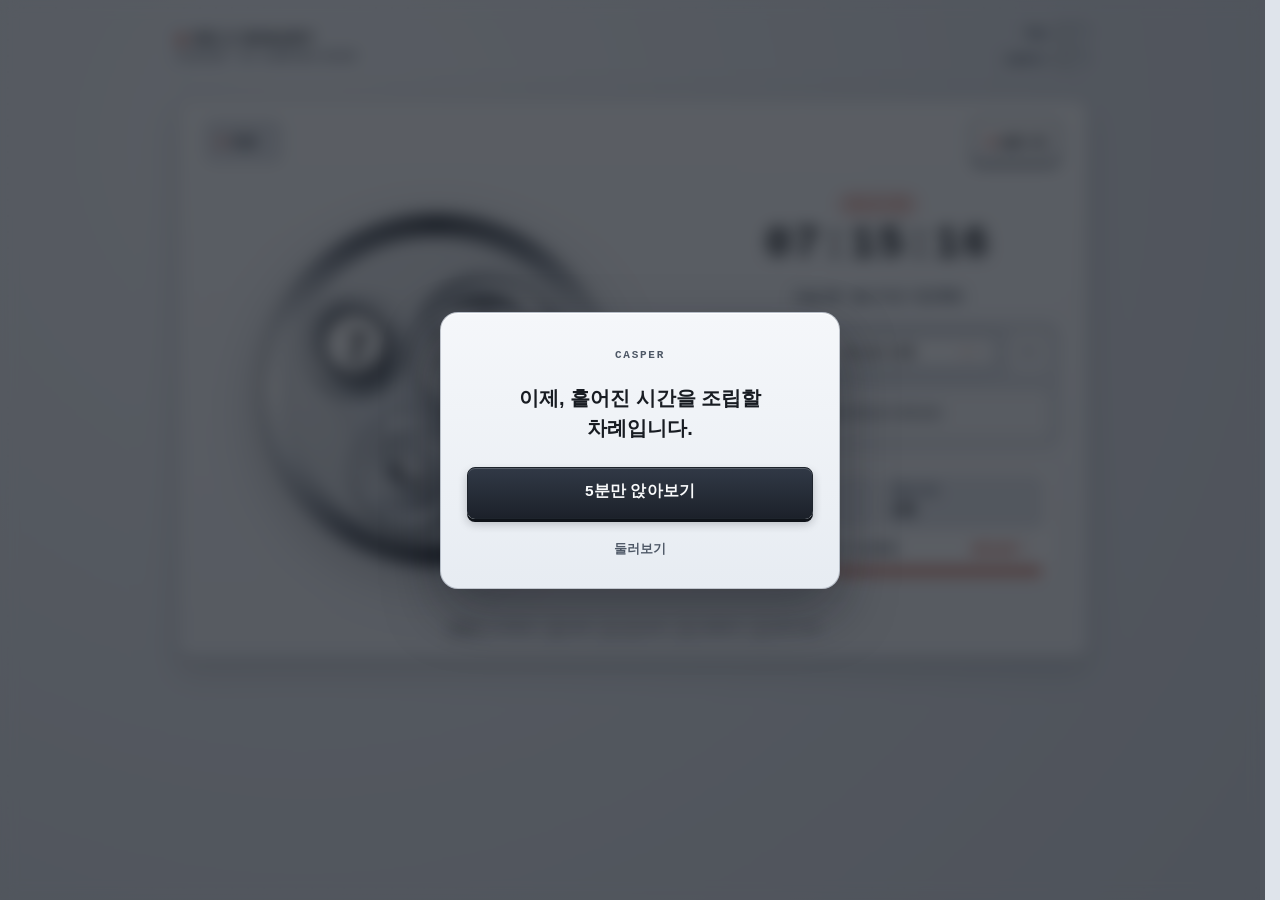
==== t-v1.7.3/index.html @ 6a9dc6cb "Add files via upload" ====
<!DOCTYPE html>
<html lang="ko" data-theme="steel">
<head>
  <meta charset="UTF-8" />
  <meta name="viewport" content="width=device-width, initial-scale=1.0, viewport-fit=cover" />
  <meta name="theme-color" content="#080B0F" id="metaThemeColor" />
  <meta name="apple-mobile-web-app-capable" content="yes" />
  <meta name="apple-mobile-web-app-status-bar-style" content="black-translucent" />
  <meta name="apple-mobile-web-app-title" content="CASPER" />
  <meta name="description" content="단 5분의 집중도 보물로 보관하는 기계식 시계 타이머 — CASPER NO.1~NO.10" />
  <title>CASPER — 시간을 보관하는 공방</title>
  <link rel="apple-touch-icon" sizes="180x180" href="apple-touch-icon.png" />
  <link rel="icon" type="image/svg+xml" href="data:image/svg+xml,%3Csvg xmlns='http://www.w3.org/2000/svg' viewBox='0 0 64 64'%3E%3Ccircle cx='32' cy='32' r='30' fill='%23C8CED6' stroke='%234A5058' stroke-width='3'/%3E%3Ccircle cx='32' cy='32' r='24' fill='%2325282D'/%3E%3Cpath d='M32 32 L49 18 A22 22 0 0 1 49 46 Z' fill='%23D94336' opacity='0.88'/%3E%3Ccircle cx='32' cy='32' r='6' fill='%23E5C26B'/%3E%3C/svg%3E" />
  <link rel="manifest" href="manifest.json?v=1.7.3" />
  <link rel="stylesheet" href="styles.css?v=1.7.3" />
</head>
<body>
  <div class="app-shell" id="appShell">
    <!-- 상단 바 -->
    <header class="topbar">
      <div class="brand-group">
        <div class="brand-mark">
          <span class="brand-dot" aria-hidden="true"></span>
          <span class="brand-title" id="brandTitle">NO.2 BINARY</span>
        </div>
        <span class="brand-homage" id="brandHomage">CASPER · 0/1 JUMPING HOUR</span>
      </div>

      <div class="topbar-actions topbar-switch-stack" aria-label="상단 제어 스위치">
        <label class="topbar-switch-row" id="topbarMannerSwitch" for="chkMannerMode" title="독서실 · 도서관 무음 매너 모드">
          <span class="topbar-switch-label">무음</span>
          <input type="checkbox" id="chkMannerMode" class="toggle-input is-topbar" aria-label="독서실 · 도서관 무음 매너 모드" />
        </label>
        <label class="topbar-switch-row" id="topbarStandbySwitch" for="chkStandbyMode" title="풀스크린 스탠바이 모드 (F)">
          <span class="topbar-switch-label">스탠바이</span>
          <input type="checkbox" id="chkStandbyMode" class="toggle-input is-topbar" aria-label="풀스크린 스탠바이 모드" />
        </label>
      </div>
    </header>

    <!-- 스탠바이 모드 전용 상단 좌측 빠른 조작 바 (우측 무음·스탠바이 토글 스택 유지) -->
    <div class="standby-hud" id="standbyHud" aria-hidden="true">
      <button type="button" class="standby-btn" data-action="toggle-timer" id="btnStandbyToggle">시작</button>
      <button type="button" class="standby-btn" data-action="standby-toggle-music" id="btnStandbyMusic">음악</button>
    </div>

    <!-- 스탠바이 모드에서 음악이 닫혀 있을 때 좌하단에 뜨는 원터치 음악 열기 필 -->
    <button type="button" class="standby-music-pill" id="standbyMusicPill" data-action="standby-toggle-music" aria-label="스탠바이 음악 컨트롤 열기" hidden>
      <span class="music-live-dot is-idle" aria-hidden="true"></span>
      <span>YouTube Music 열기</span>
    </button>

    <!-- 단일 중앙 3D 플립 워치 모노리스 (앞면: 시계 집중 면 ↔ 뒷면: 케이스백 컨트롤 데크) -->
    <main class="workspace">
      <div class="monolith-scene" id="monolithScene">
        <div class="monolith-flipper" id="monolithFlipper">
          <!-- 앞면: 미니멀 새틀라이트 아워 집중 스테이지 -->
          <section class="hero-stage monolith-face is-front" aria-label="새틀라이트 아워 시계 스테이지">
            <div class="monolith-face-bar">
              <div class="front-meta-left">
                <button type="button" class="front-subject-tag" id="frontSubjectTag" data-action="open-subject-picker" aria-haspopup="dialog" aria-expanded="false" title="클릭해 과목 바로 변경">
                  <span class="front-subject-dot" aria-hidden="true"></span>
                  <span id="activeSubjectBadge">전공</span>
                  <span class="chip-caret" aria-hidden="true">▾</span>
                </button>
                <div class="stage-flag-slot" id="stageFlagSlot" aria-live="polite">
                  <span class="status-crown-tag" id="crownModeBadge" hidden>용두 1단 · ±1분 설정</span>
                  <span class="meta-pill is-muted" id="wakeLockBadge" hidden>화면 유지</span>
                  <span class="meta-pill is-manner" id="mannerBadge" hidden>독서실 무음</span>
                </div>
              </div>
              <button type="button" class="flip-deck-btn" id="btnFlipToBack" data-action="flip-deck" aria-label="뒷면 컨트롤 데크 열기" title="뒷면 컨트롤 데크로 뒤집기 (S)">
                <span class="atelier-alert-dot" id="frontAtelierDot" hidden aria-hidden="true"></span>
                <span>설정</span>
                <svg class="flip-icon-svg" width="14" height="14" viewBox="0 0 16 16" fill="none" aria-hidden="true">
                  <path d="M8 10.2A2.2 2.2 0 1 0 8 5.8a2.2 2.2 0 0 0 0 4.4Z" stroke="currentColor" stroke-width="1.5"/>
                  <path d="M13.3 9.7a1.1 1.1 0 0 0 .22 1.21l.04.04a1.33 1.33 0 1 1-1.88 1.88l-.04-.04a1.1 1.1 0 0 0-1.21-.22 1.1 1.1 0 0 0-.67 1.01v.12a1.33 1.33 0 1 1-2.67 0v-.06a1.1 1.1 0 0 0-.72-1.01 1.1 1.1 0 0 0-1.21.22l-.04.04a1.33 1.33 0 1 1-1.88-1.88l.04-.04a1.1 1.1 0 0 0 .22-1.21 1.1 1.1 0 0 0-1.01-.67h-.12a1.33 1.33 0 1 1 0-2.67h.06a1.1 1.1 0 0 0 1.01-.72 1.1 1.1 0 0 0-.22-1.21l-.04-.04a1.33 1.33 0 1 1 1.88-1.88l.04.04a1.1 1.1 0 0 0 1.21.22h.05a1.1 1.1 0 0 0 .67-1.01v-.12a1.33 1.33 0 1 1 2.67 0v.06a1.1 1.1 0 0 0 .67 1.01 1.1 1.1 0 0 0 1.21-.22l.04-.04a1.33 1.33 0 1 1 1.88 1.88l-.04.04a1.1 1.1 0 0 0-.22 1.21v.05a1.1 1.1 0 0 0 1.01.67h.12a1.33 1.33 0 1 1 0 2.67h-.06a1.1 1.1 0 0 0-1.01.67Z" stroke="currentColor" stroke-width="1.3" stroke-linecap="round" stroke-linejoin="round"/>
                </svg>
              </button>
            </div>

            <div class="watch-frame">
              <div id="satelliteMount" class="satellite-mount"></div>
              <div class="watch-design-badge" id="watchDesignBadge" hidden>설계 중 · 임시 무브먼트</div>
            </div>

            <div class="front-console-col">
              <div class="readout-block">
                <div class="phase-badge-row" id="phaseBadgeRow">
                  <span class="phase-badge" id="phaseBadge">집중 #1</span>
                </div>
                <div class="readout-time-row">
                  <div class="digital-readout" id="digitalReadout" aria-live="off">25:00</div>
                  <button type="button" class="quick-time-chip" id="btnQuickTime" data-action="open-quick-time" aria-haspopup="dialog" aria-expanded="false" title="앞면에서 시간 빠르게 설정">
                    <span id="quickTimeLabel">25분</span>
                    <span class="chip-caret" aria-hidden="true">▾</span>
                  </button>
                </div>
                <div class="reserve-gauge" id="remainingGauge" role="progressbar" aria-label="남은 시간 게이지" aria-valuemin="0" aria-valuemax="100" aria-valuenow="100">
                  <div class="reserve-gauge-track">
                    <div class="reserve-gauge-fill" id="remainingGaugeFill"></div>
                  </div>
                </div>
                <div class="status-line motivation-line" id="statusLine">첫 세션을 시작해 보세요 · 다음 부품 가공 중</div>
              </div>

              <!-- 시계 하단 일체형 모드 드럼 + 대형 터치 집중 시작/리셋 통합 조작 파드 -->
              <div class="watch-control-pod" aria-label="모드 전환 및 타이머 조작 파드">
                <div class="mode-drum-chassis" id="modeDrumChassis" aria-label="모드 회전 드럼 셀렉터">
                  <button type="button" class="mode-drum-step" data-action="step-mode-drum" data-dir="-1" aria-label="이전 모드로 회전" title="이전 모드">▲</button>
                  <div class="mode-drum-knurl is-left" aria-hidden="true"></div>
                  <div class="mode-drum-viewport" id="modeDrumViewport" role="button" tabindex="0" aria-label="모드 회전 드럼 (클릭·스크롤·드래그로 모드 전환)" title="클릭·스크롤·드래그로 모드 전환">
                    <div class="mode-drum-stage" id="modeDrumStage" data-active-mode="clock">
                      <div class="mode-drum-face is-active" data-drum-mode="clock">
                        <span class="drum-face-idx">01</span>
                        <span class="drum-face-name">데스크 시계</span>
                        <span class="drum-face-dots" aria-hidden="true"><i class="is-on"></i><i></i><i></i><i></i></span>
                      </div>
                      <div class="mode-drum-face" data-drum-mode="pomodoro" aria-hidden="true">
                        <span class="drum-face-idx">02</span>
                        <span class="drum-face-name">포모도로</span>
                        <span class="drum-face-dots" aria-hidden="true"><i></i><i class="is-on"></i><i></i><i></i></span>
                      </div>
                      <div class="mode-drum-face" data-drum-mode="countdown" aria-hidden="true">
                        <span class="drum-face-idx">03</span>
                        <span class="drum-face-name">타이머</span>
                        <span class="drum-face-dots" aria-hidden="true"><i></i><i></i><i class="is-on"></i><i></i></span>
                      </div>
                      <div class="mode-drum-face" data-drum-mode="stopwatch" aria-hidden="true">
                        <span class="drum-face-idx">04</span>
                        <span class="drum-face-name">스톱워치</span>
                        <span class="drum-face-dots" aria-hidden="true"><i></i><i></i><i></i><i class="is-on"></i></span>
                      </div>
                    </div>
                  </div>
                  <div class="mode-drum-knurl is-right" aria-hidden="true"></div>
                  <button type="button" class="mode-drum-step" data-action="step-mode-drum" data-dir="1" aria-label="다음 모드로 회전" title="다음 모드">▼</button>
                </div>
                <div class="pod-divider" aria-hidden="true"></div>
                <div class="primary-controls pod-action-row">
                  <button type="button" class="ctrl-btn is-primary" id="btnToggle" data-action="toggle-timer">집중 시작</button>
                  <button type="button" class="ctrl-btn" id="btnReset" data-action="reset-timer">리셋</button>
                  <button type="button" class="ctrl-btn is-accent" id="btnSaveStopwatch" data-action="save-stopwatch" hidden>기록 저장</button>
                  <div class="pod-clock-plate" id="podClockPlate" hidden>실시간 데스크 시계 모드</div>
                </div>
                <div class="pod-discard-row" id="podDiscardRow" hidden>
                  <button type="button" class="text-link-btn is-discard-link" id="btnDiscardSession" data-action="discard-session">기록하지 않고 비우기</button>
                </div>
              </div>

              <!-- 보관 후 30분 이내 이어서 하기 배너 (Phase 1-2) -->
              <div class="gentle-banner is-resume-banner" id="resumeVaultBanner" hidden role="status" aria-live="polite">
                <div class="gentle-banner-copy" id="resumeVaultText">남은 시간을 이어서 할 수 있어요</div>
                <div class="gentle-banner-actions">
                  <button type="button" class="small-btn is-solid" data-action="resume-vault-session">이어서 하기</button>
                  <button type="button" class="text-link-btn is-compact-link" data-action="dismiss-resume-vault" aria-label="이어서 하기 닫기">닫기</button>
                </div>
              </div>

              <!-- 누적 5/20/50시간 백업 권장 안내 (Phase 1-4) -->
              <div class="gentle-banner is-safety-banner" id="backupPromptBanner" hidden role="status" aria-live="polite">
                <div class="gentle-banner-copy" id="backupPromptText">소중한 시간이 쌓였습니다. 백업 파일을 한 번 저장해 두시겠어요?</div>
                <div class="gentle-banner-actions">
                  <button type="button" class="small-btn is-solid" data-action="accept-backup-prompt">백업 파일 저장</button>
                  <button type="button" class="text-link-btn is-compact-link" data-action="dismiss-backup-prompt">나중에</button>
                </div>
              </div>

              <!-- iOS Safari 홈 화면 추가 안내 (Phase 1-4) -->
              <div class="gentle-banner is-ios-banner" id="iosInstallBanner" hidden role="status" aria-live="polite">
                <div class="gentle-banner-copy">iOS Safari는 7일 이상 방문하지 않으면 기록이 정리될 수 있어요. 하단 공유(↑) → <strong>홈 화면에 추가</strong>로 설치하면 기록을 더 안전하게 지킬 수 있습니다.</div>
                <div class="gentle-banner-actions">
                  <button type="button" class="small-btn" data-action="dismiss-ios-install">확인</button>
                </div>
              </div>

              <!-- 1회성 기능 안내 힌트 배너 (Phase 3-5) -->
              <div class="gentle-banner is-hint-banner" id="featureHintBanner" hidden role="status" aria-live="polite">
                <div class="gentle-banner-copy" id="featureHintText"></div>
                <div class="gentle-banner-actions">
                  <button type="button" class="small-btn" data-action="dismiss-feature-hint">알겠어요</button>
                </div>
              </div>

              <!-- 새 버전 업데이트 적용 배너 (v1.7.1) -->
              <div class="gentle-banner is-update-banner" id="swUpdateBanner" hidden role="status" aria-live="polite">
                <div class="gentle-banner-copy">새 버전이 준비됐어요</div>
                <div class="gentle-banner-actions">
                  <button type="button" class="small-btn is-solid" data-action="apply-sw-update">적용</button>
                </div>
              </div>

              <!-- 완주자의 한 줄 응원 배너 -->
              <div class="gentle-banner is-cheer-banner" id="cheerNoticeBanner" hidden role="status" aria-live="polite">
                <div class="cheer-banner-body">
                  <div class="cheer-eyebrow" id="cheerNoticeTitle"></div>
                  <div class="cheer-quote" id="cheerNoticeText"></div>
                </div>
                <div class="gentle-banner-actions">
                  <button type="button" class="text-link-btn is-compact-link" data-action="dismiss-cheer-banner">닫기</button>
                </div>
              </div>

              <!-- 데스크톱(≥1024px) 전용 오늘의 기록·공방 요약 카드 -->
              <div class="desktop-summary-card" id="desktopSummaryCard" aria-label="오늘의 공부 및 공방 요약">
                <div class="desktop-summary-grid">
                  <div class="desktop-summary-stat">
                    <span class="desktop-summary-k">오늘 순공</span>
                    <strong class="desktop-summary-v" id="deskTodayMinutes">0분</strong>
                  </div>
                  <div class="desktop-summary-stat">
                    <span class="desktop-summary-k">완료 세션</span>
                    <strong class="desktop-summary-v" id="deskTodaySessions">0회</strong>
                  </div>
                </div>
                <div class="desktop-summary-atelier">
                  <div class="desktop-summary-atelier-row">
                    <span class="desktop-summary-atelier-label" id="deskAtelierLabel">공방 부품 가공 중</span>
                    <button type="button" class="text-link-btn is-compact-link" data-action="open-back-tab" data-tab="atelier">공방 열기 →</button>
                  </div>
                  <div class="sub-bar-track desktop-summary-track">
                    <div class="sub-bar-fill" id="deskAtelierBarFill"></div>
                  </div>
                </div>
              </div>
            </div>

            <div class="shortcut-bar" aria-label="키보드 단축키 안내">
              <span><kbd>Space</kbd> 시작/정지</span>
              <span><kbd>R</kbd> 리셋</span>
              <span><kbd>1</kbd>–<kbd>4</kbd> 모드</span>
              <span><kbd>F</kbd> 스탠바이</span>
              <span><kbd>S</kbd> 뒷면 설정</span>
            </div>
          </section>

          <!-- 뒷면: 케이스백 4-탭 컨트롤 데크 -->
          <aside class="dashboard-panel monolith-face is-back" id="backControlDeck" aria-label="타이머 제어 및 공부 기록 패널" aria-hidden="true">
            <div class="monolith-face-bar is-back-bar">
              <div class="caseback-title-wrap">
                <span class="caseback-engraving">CASEBACK · CONTROL DECK</span>
                <span class="dev-mode-badge" id="devModeBadge" hidden>DEV</span>
              </div>
              <button type="button" class="flip-deck-btn is-return" id="btnFlipToFront" data-action="flip-deck" aria-label="앞면 시계로 돌아가기" title="앞면 시계로 뒤집기 (Esc / S)">
                <svg class="flip-icon-svg" width="14" height="14" viewBox="0 0 16 16" fill="none" aria-hidden="true">
                  <circle cx="9.5" cy="8" r="4.8" stroke="currentColor" stroke-width="1.45"/>
                  <path d="M9.5 5.4V8l1.7 1.1M4.2 8H1.6M3.1 6.2 1.4 8l1.7 1.8" stroke="currentColor" stroke-width="1.4" stroke-linecap="round" stroke-linejoin="round"/>
                </svg>
                <span>시계로</span>
              </button>
            </div>

            <div class="tab-bar is-four" role="tablist" aria-label="대시보드 탭">
              <button type="button" class="tab-btn is-active" role="tab" aria-selected="true" aria-controls="panelTimer" id="tabTimer" data-action="switch-tab" data-tab="timer">타이머</button>
              <div class="rocker-pivot-divider" aria-hidden="true"></div>
              <button type="button" class="tab-btn" role="tab" aria-selected="false" aria-controls="panelSound" id="tabSound" data-action="switch-tab" data-tab="sound">사운드</button>
              <div class="rocker-pivot-divider" aria-hidden="true"></div>
              <button type="button" class="tab-btn" role="tab" aria-selected="false" aria-controls="panelLog" id="tabLog" data-action="switch-tab" data-tab="log">기록</button>
              <div class="rocker-pivot-divider" aria-hidden="true"></div>
              <button type="button" class="tab-btn" role="tab" aria-selected="false" aria-controls="panelAtelier" id="tabAtelier" data-action="switch-tab" data-tab="atelier">
                <span>공방</span>
                <span class="atelier-alert-dot" id="tabAtelierDot" hidden aria-hidden="true"></span>
              </button>
            </div>

            <div class="back-deck-scroll">
              <!-- 탭 1: 타이머 설정 -->
              <section class="tab-panel is-active" id="panelTimer" role="tabpanel" aria-labelledby="tabTimer">
                <div class="card-block" id="timeConfigCard">
            <div class="card-head">
              <h2 class="card-title" id="timeConfigTitle">포모도로 구성</h2>
              <span class="card-sub" id="roundIndicator">현재 라운드 #1</span>
            </div>

            <div class="preset-row" id="pomodoroPresetsRow" role="group" aria-label="포모도로 프리셋">
              <button type="button" class="preset-btn is-active" data-action="set-preset" data-focus="25" data-break="5" aria-pressed="true">25 / 5</button>
              <div class="rocker-pivot-divider" aria-hidden="true"></div>
              <button type="button" class="preset-btn" data-action="set-preset" data-focus="50" data-break="10" aria-pressed="false">50 / 10</button>
              <div class="rocker-pivot-divider" aria-hidden="true"></div>
              <button type="button" class="preset-btn" data-action="set-preset" data-focus="90" data-break="20" aria-pressed="false">90 / 20</button>
            </div>

            <div class="finetune-row" id="fineTuneRow">
              <button type="button" class="step-btn" data-action="adjust-min" data-delta="-5">-5분</button>
              <button type="button" class="step-btn" data-action="adjust-min" data-delta="-1">-1분</button>
              <div class="finetune-value" id="configMinutesDisplay">25분</div>
              <button type="button" class="step-btn" data-action="adjust-min" data-delta="1">+1분</button>
              <button type="button" class="step-btn" data-action="adjust-min" data-delta="5">+5분</button>
            </div>

            <div class="option-row" id="pomodoroOptionsRow">
              <label class="check-label">
                <input type="checkbox" id="chkAutoBreak" />
                <span>종료 시 휴식/다음 라운드 자동 시작</span>
              </label>
              <button type="button" class="text-link-btn" data-action="reset-round">라운드 #1 초기화</button>
            </div>
          </div>

          <div class="card-block">
            <div class="card-head">
              <h2 class="card-title">과목 / 프로젝트 태그</h2>
              <span class="card-sub">완료 시 자동 기록</span>
            </div>
            <div class="subject-chips" id="subjectChips"></div>
            <form class="add-subject-form" id="addSubjectForm">
              <input type="text" id="newSubjectInput" class="text-input" maxlength="16" placeholder="새 과목 추가 (예: 미적분, 토익)" aria-label="새 과목명 입력" />
              <button type="submit" class="small-btn">추가</button>
            </form>
          </div>

          <div class="card-block">
            <div class="card-head">
              <h2 class="card-title">공방 응원 메시지</h2>
              <span class="card-sub">하루 최대 1회</span>
            </div>
            <div class="option-row">
              <label class="check-label">
                <input type="checkbox" id="chkCheersEnabled" checked />
                <span>응원 메시지 보기</span>
              </label>
            </div>
          </div>

          <div class="card-block">
            <div class="card-head">
              <h2 class="card-title">CASPER 정보</h2>
              <span class="card-sub" id="appVersionLabel">v1.7.3</span>
            </div>
            <div class="option-row">
              <span class="card-sub">서사 · 프롤로그</span>
              <button type="button" class="text-link-btn" data-action="open-prologue">프롤로그 다시 읽기</button>
            </div>
          </div>
        </section>

        <!-- 탭 2: 사운드 믹서 & YouTube Music (접이식 섹션) -->
        <section class="tab-panel" id="panelSound" role="tabpanel" aria-labelledby="tabSound" hidden>
          <details class="card-block card-collapsible is-music-card" open>
            <summary class="card-head card-summary">
              <span class="card-summary-left">
                <span class="collapse-chevron" aria-hidden="true">▾</span>
                <h2 class="card-title">YouTube Music 공부 플레이어</h2>
              </span>
            </summary>

            <div class="card-collapse-body">
              <div class="card-body-actions">
                <button type="button" class="text-link-btn" data-action="open-ytm-popup" title="유튜브 뮤직 공식 웹 팝업으로 열기">YT Music 팝업 ↗</button>
              </div>
              <form class="music-url-form" id="musicUrlForm">
                <input type="url" id="musicUrlInput" class="text-input" placeholder="YouTube Music 곡·플레이리스트 링크" aria-label="YouTube Music 링크 입력" />
                <div class="music-form-subrow">
                  <input type="text" id="musicTitleInput" class="text-input" maxlength="28" placeholder="북마크 이름 (선택)" aria-label="플레이리스트 북마크 이름" />
                  <button type="submit" class="small-btn is-solid">재생</button>
                  <button type="button" class="small-btn" data-action="save-music-bookmark">저장</button>
                </div>
              </form>

              <div class="music-preset-chips" id="musicPresetChips" aria-label="추천 및 저장된 공부 음악"></div>

              <div class="option-row">
                <label class="check-label">
                  <input type="checkbox" id="chkMusicAutoSync" checked />
                  <span>타이머 시작·정지 시 음악 자동 재생/일시정지</span>
                </label>
              </div>
            </div>
          </details>

          <details class="card-block card-collapsible" open>
            <summary class="card-head card-summary">
              <span class="card-summary-left">
                <span class="collapse-chevron" aria-hidden="true">▾</span>
                <h2 class="card-title">종료 알림음</h2>
              </span>
            </summary>
            <div class="card-collapse-body">
              <div class="card-body-actions">
                <button type="button" class="text-link-btn" data-action="test-alarm">미리 듣기</button>
              </div>
              <div class="segmented-row" role="group" aria-label="종료 알림음 선택">
                <button type="button" class="seg-btn is-active" data-action="set-alarm" data-alarm="gong" aria-pressed="true">5270P 공</button>
                <div class="rocker-pivot-divider" aria-hidden="true"></div>
                <button type="button" class="seg-btn" data-action="set-alarm" data-alarm="chime" aria-pressed="false">단발 차임</button>
                <div class="rocker-pivot-divider" aria-hidden="true"></div>
                <button type="button" class="seg-btn" data-action="set-alarm" data-alarm="silent" aria-pressed="false">무음</button>
              </div>
              <div class="option-row">
                <label class="check-label">
                  <input type="checkbox" id="chkHourlyChime" />
                  <span>데스크 시계 모드 정각 1회 클래식 공 타종</span>
                </label>
              </div>
            </div>
          </details>

          <details class="card-block card-collapsible" open>
            <summary class="card-head card-summary">
              <span class="card-summary-left">
                <span class="collapse-chevron" aria-hidden="true">▾</span>
                <h2 class="card-title">집중 사운드 믹서 (오프라인 자체 합성)</h2>
              </span>
            </summary>

            <div class="card-collapse-body">
              <div class="card-body-actions">
                <button type="button" class="text-link-btn" data-action="mute-ambience">전체 음소거 (M)</button>
              </div>
              <div class="mixer-list">
                <div class="mixer-item">
                  <div class="mixer-label-row">
                    <label for="sliderTick">4Hz 무브먼트 탈진기 ASMR (Miyota 90S5)</label>
                    <span class="mixer-val" id="valTick">0%</span>
                  </div>
                  <input type="range" id="sliderTick" class="range-slider" min="0" max="100" value="0" />
                </div>

                <div class="mixer-item">
                  <div class="mixer-label-row">
                    <label for="sliderRain">빗소리 (Pink Noise Lowpass)</label>
                    <span class="mixer-val" id="valRain">0%</span>
                  </div>
                  <input type="range" id="sliderRain" class="range-slider" min="0" max="100" value="0" />
                </div>

                <div class="mixer-item">
                  <div class="mixer-label-row">
                    <label for="sliderCafe">도서관 · 카페 앰비언스</label>
                    <span class="mixer-val" id="valCafe">0%</span>
                  </div>
                  <input type="range" id="sliderCafe" class="range-slider" min="0" max="100" value="0" />
                </div>
              </div>
            </div>
          </details>
        </section>

        <!-- 탭 3: 공부 기록 아카이브 -->
        <section class="tab-panel" id="panelLog" role="tabpanel" aria-labelledby="tabLog" hidden>
          <div class="kpi-grid">
            <div class="kpi-card">
              <span class="kpi-label">오늘의 순공 시간</span>
              <strong class="kpi-value" id="statTodayMinutes">0분</strong>
            </div>
            <div class="kpi-card">
              <span class="kpi-label">완료 세션</span>
              <strong class="kpi-value" id="statTodaySessions">0회</strong>
            </div>
          </div>

          <div class="card-block">
            <div class="card-head">
              <h2 class="card-title">최근 7일 집중 잔디</h2>
              <span class="card-sub">일일 순공 강도</span>
            </div>
            <div class="heatmap-grid" id="heatmapGrid"></div>
          </div>

          <div class="card-block">
            <div class="card-head">
              <h2 class="card-title">오늘의 과목 비중</h2>
            </div>
            <div class="subject-bars" id="subjectBars"></div>
          </div>

          <div class="card-block">
            <div class="card-head">
              <h2 class="card-title">최근 세션 로그</h2>
              <div class="backup-inline">
                <button type="button" class="text-link-btn is-neutral" data-action="export-json">JSON 백업</button>
                <button type="button" class="text-link-btn is-neutral" data-action="trigger-import">복원</button>
                <span class="backup-sep" aria-hidden="true"></span>
                <button type="button" class="text-link-btn is-danger" data-action="clear-logs">비우기</button>
              </div>
            </div>
            <input type="file" id="importFileInput" accept=".json,application/json" hidden />
            <div class="recent-logs" id="recentLogsList"></div>
          </div>
        </section>

        <!-- 탭 4: Casper 워치메이커 공방 (ATELIER · 접이식 섹션) -->
        <section class="tab-panel" id="panelAtelier" role="tabpanel" aria-labelledby="tabAtelier" hidden>
          <div class="card-block atelier-dev-strip" id="atelierDevStrip" hidden>
            <div class="card-head">
              <h2 class="card-title">개발자 모드 활성 (모든 디자인·기능 해제)</h2>
              <span class="card-sub">공방 5회 클릭 시 해제</span>
            </div>
            <div class="dev-watch-row" role="group" aria-label="개발자 모드 시계 디자인 빠른 전환">
              <button type="button" class="small-btn dev-cal-btn" data-action="select-caliber" data-caliber="cal-a">NO.1 Algebra</button>
              <button type="button" class="small-btn dev-cal-btn" data-action="select-caliber" data-caliber="cal-b">NO.2 Binary</button>
              <button type="button" class="small-btn dev-cal-btn" data-action="select-caliber" data-caliber="cal-c">NO.3 Cycloid</button>
              <button type="button" class="small-btn dev-cal-btn" data-action="select-caliber" data-caliber="cal-e">NO.5 Ellipse</button>
              <button type="button" class="small-btn dev-cal-btn" data-action="select-caliber" data-caliber="cal-g">NO.7 Geometry</button>
            </div>
            <div class="dev-action-row">
              <button type="button" class="small-btn" data-action="dev-toggle-demo">600× 시연 토글</button>
              <button type="button" class="small-btn" data-action="dev-add-session">+60분 테스트 기록</button>
              <button type="button" class="small-btn" data-action="dev-reset-parts">부품 조립 초기화</button>
              <button type="button" class="small-btn" data-action="dev-preview-epilogue">에필로그 미리보기</button>
              <button type="button" class="small-btn is-dev-danger" data-action="dev-reset-all">누적 시간·기록 전체 초기화</button>
            </div>
          </div>

          <details class="card-block card-collapsible atelier-blueprint-card" open>
            <summary class="card-head card-summary">
              <span class="card-summary-left">
                <span class="collapse-chevron" aria-hidden="true">▾</span>
                <h2 class="card-title" id="atelierProjectTitle">제작 중 · NO.2 BINARY</h2>
              </span>
              <span class="card-sub" id="atelierProgressMeta">조립 0/6 · 누적 0분 / 12시간</span>
            </summary>

            <div class="card-collapse-body">
              <div class="atelier-blueprint-stage" id="atelierBlueprintMount"></div>

              <div class="atelier-progress-wrap">
                <div class="atelier-progress-head">
                  <span class="atelier-next-label" id="atelierNextPartLabel">01 메인플레이트 가공 중</span>
                  <span class="atelier-next-pct" id="atelierNextPartPct">0%</span>
                </div>
                <div class="sub-bar-track atelier-bar-track">
                  <div class="sub-bar-fill atelier-bar-fill" id="atelierBarFill"></div>
                </div>
              </div>

              <div class="atelier-parts-grid" id="atelierPartsGrid"></div>

              <div class="atelier-design-notice" id="atelierDesignNotice" hidden>디자인은 준비 중이에요. 조립한 시간은 그대로 보관됩니다.</div>

              <button type="button" class="ctrl-btn atelier-assemble-btn" id="btnAssemblePart" data-action="assemble-part" disabled>
                다음 부품 가공 중 (1시간 30분 남음)
              </button>

              <div class="atelier-story-feedback" id="atelierStoryFeedback" hidden role="status" aria-live="polite"></div>
            </div>
          </details>

          <details class="card-block card-collapsible" open>
            <summary class="card-head card-summary">
              <span class="card-summary-left">
                <span class="collapse-chevron" aria-hidden="true">▾</span>
                <h2 class="card-title">NO.1–10 수학 칼리버 컬렉션</h2>
              </span>
              <span class="card-sub">완성 시 앞면 시계 즉시 교체</span>
            </summary>
            <div class="card-collapse-body">
              <div class="card-body-actions">
                <button type="button" class="text-link-btn" data-action="open-prologue">프롤로그 다시 읽기</button>
              </div>
              <div class="atelier-caliber-list" id="atelierCaliberList"></div>
            </div>
          </details>
        </section>
            </div>
          </aside>
        </div>
      </div>

      <!-- 앞면·뒷면·스탠바이 모두에서 끊김 없이 유지되는 YouTube Music 통합 콘솔 독 -->
      <div class="music-player-dock" id="musicPlayerDock" hidden aria-label="YouTube Music 통합 컨트롤러">
        <div class="music-dock-bar">
          <div class="music-dock-info">
            <span class="music-live-dot" id="musicLiveDot" aria-hidden="true"></span>
            <span class="music-dock-title" id="musicNowTitle">재생할 음악을 선택하세요</span>
            <span class="music-type-badge" id="musicTypeBadge" hidden>TRACK</span>
          </div>
          <div class="music-dock-controls">
            <button type="button" class="dock-mini-btn" data-action="music-prev" title="이전 곡 / 이전 프리셋" aria-label="이전 곡">‹</button>
            <button type="button" class="dock-mini-btn is-play-main" id="btnMusicPlayPause" data-action="music-toggle-play" title="재생 / 일시정지 (P)">재생</button>
            <button type="button" class="dock-mini-btn" data-action="music-next" title="다음 곡 / 다음 프리셋" aria-label="다음 곡">›</button>
            <button type="button" class="dock-mini-btn" id="btnMusicToggleDetail" data-action="music-toggle-detail" aria-expanded="false" title="플레이리스트·링크·상세 컨트롤 열기">상세</button>
            <button type="button" class="dock-mini-btn is-close" data-action="music-unload" title="플레이어 닫기" aria-label="플레이어 닫기">✕</button>
          </div>
        </div>

        <div class="music-vol-bar">
          <button type="button" class="dock-mini-btn" id="btnMusicMute" data-action="music-toggle-mute" aria-pressed="false" title="음악 음소거">음소거</button>
          <input type="range" id="sliderMusicVol" class="range-slider music-vol-slider" min="0" max="100" value="75" aria-label="YouTube Music 볼륨" />
          <span class="music-vol-val" id="valMusicVol">75%</span>
          <button type="button" class="dock-mini-btn" id="btnMusicToggleFrame" data-action="music-toggle-frame" title="영상 화면 접기/보기">접기</button>
          <button type="button" class="dock-mini-btn" data-action="open-ytm-popup" title="YouTube Music 앱/팝업에서 열기">YT↗</button>
        </div>

        <div class="music-detail-drawer" id="musicDetailDrawer" hidden>
          <div class="drawer-section">
            <div class="drawer-label-row">
              <span class="drawer-label">빠른 플레이리스트 전환</span>
              <label class="drawer-sync-check">
                <input type="checkbox" id="chkDockAutoSync" checked />
                <span>타이머 연동</span>
              </label>
            </div>
            <div class="music-preset-chips is-compact" id="dockPresetChips"></div>
          </div>

          <form class="dock-url-form" id="dockUrlForm">
            <input type="url" id="dockUrlInput" class="text-input is-compact" placeholder="YouTube Music 링크 붙여넣기" aria-label="스탠바이 YouTube Music 링크 입력" />
            <button type="submit" class="small-btn is-solid is-compact">재생</button>
            <button type="button" class="small-btn is-compact" data-action="dock-save-bookmark" title="현재 입력한 링크 북마크 저장">저장</button>
          </form>

          <div class="drawer-ambient-row" aria-label="배경 백색소음 빠른 레이어링">
            <span class="drawer-label">배경음 레이어</span>
            <div class="drawer-ambient-pills">
              <button type="button" class="ambient-quick-btn" id="btnQuickTick" data-action="quick-ambient" data-channel="tick">4Hz 틱</button>
              <button type="button" class="ambient-quick-btn" id="btnQuickRain" data-action="quick-ambient" data-channel="rain">빗소리</button>
              <button type="button" class="ambient-quick-btn" id="btnQuickCafe" data-action="quick-ambient" data-channel="cafe">카페</button>
            </div>
          </div>
        </div>

        <div class="music-file-notice" id="musicFileNotice" hidden>
          로컬 파일(<code>file://</code>) 실행 시 유튜브 보안 정책으로 내장 재생이 제한될 수 있습니다. 우측 <strong>YT↗</strong> 버튼으로 YouTube Music 미니 팝업을 열어 함께 사용하세요.
        </div>
        <div class="music-iframe-wrap" id="musicIframeWrap">
          <iframe id="musicIframe" class="music-iframe" title="NO.1 PRO YouTube Music Player" allow="accelerometer; autoplay; clipboard-write; encrypted-media; gyroscope; picture-in-picture; web-share" referrerpolicy="strict-origin-when-cross-origin" allowfullscreen></iframe>
        </div>
      </div>
    </main>

    <!-- 앞면 빠른 시간 설정 바텀시트 (B-2) -->
    <div class="modal-backdrop is-sheet" id="quickTimeSheet" hidden role="dialog" aria-modal="true" aria-labelledby="quickTimeTitle">
      <div class="modal-card sheet-card">
        <div class="sheet-head">
          <div>
            <div class="modal-eyebrow">QUICK TIME</div>
            <h3 class="modal-title" id="quickTimeTitle">빠른 시간 설정</h3>
          </div>
          <button type="button" class="sheet-close-btn" data-action="close-quick-time" aria-label="닫기">✕</button>
        </div>

        <div class="preset-row" id="sheetPresetsRow" role="group" aria-label="포모도로 프리셋">
          <button type="button" class="preset-btn is-active" data-action="set-preset-quick" data-focus="25" data-break="5" aria-pressed="true">25 / 5</button>
          <div class="rocker-pivot-divider" aria-hidden="true"></div>
          <button type="button" class="preset-btn" data-action="set-preset-quick" data-focus="50" data-break="10" aria-pressed="false">50 / 10</button>
          <div class="rocker-pivot-divider" aria-hidden="true"></div>
          <button type="button" class="preset-btn" data-action="set-preset-quick" data-focus="90" data-break="20" aria-pressed="false">90 / 20</button>
        </div>

        <div class="finetune-row" id="sheetFineTuneRow">
          <button type="button" class="step-btn" data-action="adjust-min" data-delta="-5">-5분</button>
          <button type="button" class="step-btn" data-action="adjust-min" data-delta="-1">-1분</button>
          <div class="finetune-value" id="sheetMinutesDisplay">25분</div>
          <button type="button" class="step-btn" data-action="adjust-min" data-delta="1">+1분</button>
          <button type="button" class="step-btn" data-action="adjust-min" data-delta="5">+5분</button>
        </div>

        <div class="modal-actions">
          <button type="button" class="ctrl-btn is-primary sheet-done-btn" data-action="close-quick-time">완료</button>
        </div>
      </div>
    </div>

    <!-- 앞면 빠른 과목 선택 시트 (B-4) -->
    <div class="modal-backdrop is-sheet" id="subjectSheet" hidden role="dialog" aria-modal="true" aria-labelledby="subjectSheetTitle">
      <div class="modal-card sheet-card">
        <div class="sheet-head">
          <div>
            <div class="modal-eyebrow">SUBJECT TAG</div>
            <h3 class="modal-title" id="subjectSheetTitle">공부 과목 선택</h3>
          </div>
          <button type="button" class="sheet-close-btn" data-action="close-subject-picker" aria-label="닫기">✕</button>
        </div>
        <div class="subject-chips" id="quickSubjectChips"></div>
        <div class="sheet-foot-row">
          <button type="button" class="text-link-btn" data-action="open-subject-manage">새 과목 추가·관리 →</button>
          <button type="button" class="ctrl-btn" data-action="close-subject-picker">닫기</button>
        </div>
      </div>
    </div>

    <!-- 세션 완료 1줄 회고 모달 (B-6) -->
    <div class="modal-backdrop" id="reflectionModal" hidden role="dialog" aria-modal="true" aria-labelledby="reflectionTitle">
      <div class="modal-card">
        <div class="modal-eyebrow">SESSION COMPLETE</div>
        <h3 class="modal-title" id="reflectionTitle">25분 집중을 마쳤습니다</h3>
        <p class="modal-desc" id="reflectionDesc">세션이 공부 기록에 자동 저장되었습니다. 원하시면 1줄 회고 메모를 남겨보세요.</p>
        <div class="reflection-atelier-reward" id="reflectionAtelierReward" hidden></div>
        <form id="reflectionForm" class="modal-form">
          <input type="text" id="reflectionInput" class="text-input" maxlength="140" placeholder="예: 3장 연습문제 완료, 개념 정리 끝" aria-label="세션 한 줄 회고 메모" />
          <div class="modal-actions is-reflection-actions">
            <button type="submit" class="ctrl-btn is-primary" id="btnReflectionPrimary">메모 저장하고 휴식 시작</button>
            <div class="modal-sub-actions">
              <button type="button" class="ctrl-btn" id="btnReflectionSaveOnly" data-action="save-reflection-only" hidden>메모만 저장</button>
              <button type="button" class="ctrl-btn is-ghost" data-action="close-reflection">닫기</button>
            </div>
          </div>
        </form>
        <div class="reflection-cheer-box" id="reflectionCheerBox" hidden>
          <div class="cheer-eyebrow" id="reflectionCheerTitle"></div>
          <div class="cheer-quote" id="reflectionCheerText"></div>
        </div>
      </div>
    </div>

    <!-- 용두·다이얼 조작 가이드 모달 -->
    <div class="modal-backdrop" id="guideModal" hidden role="dialog" aria-modal="true" aria-labelledby="guideTitle">
      <div class="modal-card guide-modal-card">
        <div class="modal-eyebrow">MECHANICAL GUIDE</div>
        <h3 class="modal-title" id="guideTitle">용두 · 다이얼 조작 안내</h3>
        <div class="guide-list">
          <div class="guide-item">
            <span class="guide-badge is-minute">용두 1회 클릭 (1단 인출 · ±1분)</span>
            <p class="guide-copy">기본 0단(잠금)에서는 조작되지 않습니다. 4시 용두를 <strong>한 번 클릭해 1단으로 뽑은 뒤</strong> 스크롤·드래그하면 <strong>±1분 단위</strong>로 정밀하게 조절됩니다.</p>
          </div>
          <div class="guide-item">
            <span class="guide-badge is-hour">용두 2회 클릭 (2단 인출 · ±5분)</span>
            <p class="guide-copy">용두를 <strong>한 번 더 클릭해 2단으로 뽑으면</strong> <strong>±5분 단위</strong>로 빠르게 조절되며, 60분 이상 설정 시 좌측 시간 게이지가 함께 올라갑니다. 다시 클릭하면 0단 잠금으로 복귀합니다.</p>
          </div>
          <div class="guide-item">
            <span class="guide-badge is-dial">다이얼 클릭 · 더블 클릭</span>
            <p class="guide-copy">스탠바이 모드에서 다이얼을 <strong>한 번 클릭</strong>하면 타이머를 시작·정지하고, <strong>더블 클릭</strong>하면 <strong>600× 기계식 고속 시연</strong>을 시작하거나 종료할 수 있습니다.</p>
          </div>
        </div>
        <div class="guide-shortcuts">
          <span><kbd>Space</kbd> 시작/정지</span>
          <span><kbd>R</kbd> 리셋</span>
          <span><kbd>1</kbd>–<kbd>4</kbd> 모드</span>
          <span><kbd>F</kbd> 스탠바이</span>
          <span><kbd>S</kbd> 뒷면 설정</span>
          <span><kbd>P</kbd> 음악</span>
          <span><kbd>M</kbd> 음소거</span>
        </div>
        <div class="modal-actions">
          <button type="button" class="ctrl-btn is-primary" data-action="close-guide">확인</button>
        </div>
      </div>
    </div>

    <!-- 스톱워치 12시간 이상 경과 시 부드러운 보정 모달 (Phase 1-3) -->
    <div class="modal-backdrop" id="stopwatchReviewModal" hidden role="dialog" aria-modal="true" aria-labelledby="stopwatchReviewTitle">
      <div class="modal-card">
        <div class="modal-eyebrow">STOPWATCH CHECK-IN</div>
        <h3 class="modal-title" id="stopwatchReviewTitle">언제쯤 끝내셨나요?</h3>
        <p class="modal-desc" id="stopwatchReviewDesc">스톱워치가 12시간 이상 켜져 있었어요. 실제로 함께한 시간을 골라 금고에 보관해 보세요.</p>
        <div class="stopwatch-review-chips" role="group" aria-label="예상 집중 시간 빠른 선택">
          <button type="button" class="small-btn" data-action="pick-sw-review" data-minutes="30">30분</button>
          <button type="button" class="small-btn" data-action="pick-sw-review" data-minutes="60">1시간</button>
          <button type="button" class="small-btn" data-action="pick-sw-review" data-minutes="120">2시간</button>
          <button type="button" class="small-btn" data-action="pick-sw-review" data-minutes="180">3시간</button>
        </div>
        <form id="stopwatchReviewForm" class="modal-form">
          <input type="number" id="stopwatchReviewMinutes" class="text-input" min="1" max="720" value="60" aria-label="보관할 시간(분)" placeholder="보관할 시간 (분 단위)" />
          <div class="modal-actions is-reflection-actions">
            <button type="submit" class="ctrl-btn is-primary">이 시간으로 보관</button>
            <div class="modal-sub-actions">
              <button type="button" class="text-link-btn is-discard-link" data-action="discard-sw-review">기록하지 않고 비우기</button>
            </div>
          </div>
        </form>
      </div>
    </div>

    <!-- 첫 실행 온보딩 오버레이 (Phase 3-1) -->
    <div class="modal-backdrop narrative-backdrop is-onboarding" id="onboardingOverlay" hidden role="dialog" aria-modal="true" aria-labelledby="onboardingHeadline">
      <div class="narrative-card is-onboarding-card">
        <div class="narrative-eyebrow">CASPER</div>
        <h2 class="onboarding-headline" id="onboardingHeadline">이제, 흩어진 시간을 조립할 차례입니다.</h2>
        <button type="button" class="ctrl-btn is-primary onboarding-start-btn" data-action="onboarding-start-5m">5분만 앉아보기</button>
        <button type="button" class="text-link-btn onboarding-browse-btn" data-action="onboarding-dismiss">둘러보기</button>
      </div>
    </div>

    <!-- 프롤로그 3장 카드 오버레이 (Phase 3-2) -->
    <div class="modal-backdrop narrative-backdrop is-prologue" id="prologueOverlay" hidden role="dialog" aria-modal="true" aria-labelledby="prologueCardText">
      <div class="narrative-card is-prologue-card">
        <div class="prologue-head">
          <span class="narrative-eyebrow">PROLOGUE</span>
          <button type="button" class="text-link-btn is-prologue-skip" data-action="prologue-skip">건너뛰기</button>
        </div>
        <div class="prologue-stage" id="prologueStage" data-action="prologue-next" role="button" tabindex="0" aria-label="탭하여 다음 카드로 넘기기">
          <p class="prologue-text" id="prologueCardText"></p>
        </div>
        <div class="prologue-foot">
          <div class="prologue-dots" id="prologueDots" aria-hidden="true">
            <span class="prologue-dot is-active"></span>
            <span class="prologue-dot"></span>
            <span class="prologue-dot"></span>
          </div>
          <button type="button" class="small-btn is-solid" id="btnPrologueNext" data-action="prologue-next">다음</button>
        </div>
      </div>
    </div>

    <!-- 에필로그 전체 화면 오버레이 (Phase 3-4) -->
    <div class="epilogue-overlay" id="epilogueOverlay" hidden role="dialog" aria-modal="true" aria-labelledby="epilogueHeading">
      <div class="epilogue-inner">
        <div class="epilogue-eyebrow" id="epilogueHeading">NO.1 ALGEBRA · EPILOGUE</div>
        <div class="epilogue-body" id="epilogueBody">
          <p class="epilogue-para" style="--ep-delay: 0.2s;">고대어로 CASPER는 '보물을 지키는 자'를 뜻합니다.</p>
          <p class="epilogue-para" style="--ep-delay: 1.3s;">아홉 개의 시계를 지나 다시 첫 번째 번호로 돌아온 오늘, 보이지 않는 곳에서 당신의 밤을 지키던 관리자가 비로소 금고의 문을 엽니다.</p>
          <p class="epilogue-para" style="--ep-delay: 2.6s;">대수학(Algebra)은 알 수 없는 미지수 x를 찾아내는 학문입니다. 당신이 매일 타이머를 켜며 풀어내려 했던 x, 그리고 CASPER가 그토록 소중히 보관해 온 단 하나의 보물은 흘러간 숫자가 아니었습니다.</p>
          <p class="epilogue-para epilogue-final-line" style="--ep-delay: 4.0s;">그 모든 시간을 견뎌내고, 지금 여기 단단히 앉아 있는 당신 자신입니다.</p>
        </div>
        <div class="epilogue-actions" style="--ep-delay: 5.0s;">
          <button type="button" class="ctrl-btn is-primary epilogue-close-btn" data-action="close-epilogue">금고 닫기</button>
        </div>
      </div>
    </div>

    <!-- 완주자 한 줄 응원 남기기 모달 -->
    <div class="modal-backdrop" id="cheerComposeModal" hidden role="dialog" aria-modal="true" aria-labelledby="cheerComposeTitle">
      <div class="modal-card">
        <div class="modal-eyebrow">NO.1 ALGEBRA · FINISHER NOTE</div>
        <h3 class="modal-title" id="cheerComposeTitle">다음 사람에게 한 줄 남기기</h3>
        <p class="modal-desc">이름이나 연락처는 적지 말아 주세요. 검토 후 익명으로 다른 사람의 공방에 전해집니다.</p>
        <form id="cheerComposeForm" class="modal-form">
          <input type="text" id="cheerComposeInput" class="text-input" maxlength="60" placeholder="여정을 걸어갈 다음 사람에게 건넬 한 줄 (최대 60자)" aria-label="다음 사람에게 남길 한 줄 응원" />
          <div class="cheer-compose-meta">
            <span class="cheer-compose-error" id="cheerComposeError" hidden role="alert"></span>
            <span class="cheer-compose-count" id="cheerComposeCount">0 / 60</span>
          </div>
          <div class="modal-actions is-reflection-actions">
            <button type="submit" class="ctrl-btn is-primary" id="btnCheerSaveLocal">내 공방에 보관</button>
            <div class="modal-sub-actions">
              <button type="button" class="ctrl-btn" id="btnCheerSubmitExternal" data-action="submit-cheer-external" hidden>익명으로 전하기 ↗</button>
              <button type="button" class="ctrl-btn is-ghost" data-action="close-cheer-compose">닫기</button>
            </div>
          </div>
        </form>
      </div>
    </div>

    <!-- 토스트 알림 -->
    <div class="toast-banner" id="toastBanner" role="status" aria-live="polite" hidden></div>
  </div>

  <!-- Zero-Build Classic Scripts (file:// 100% 호환 · 캐시 버전 v1.7.3) -->
  <script src="version.js?v=1.7.3"></script>
  <script src="timer-core.js?v=1.7.3"></script>
  <script src="audio-engine.js?v=1.7.3"></script>
  <script src="music-player.js?v=1.7.3"></script>
  <script src="atelier-engine.js?v=1.7.3"></script>
  <script src="storage.js?v=1.7.3"></script>
  <script src="cheers-engine.js?v=1.7.3"></script>
  <script src="algebra-watch-engine.js?v=1.7.3"></script>
  <script src="satellite-engine.js?v=1.7.3"></script>
  <script src="jump-watch-engine.js?v=1.7.3"></script>
  <script src="cycloid-watch-engine.js?v=1.7.3"></script>
  <script src="geometry-watch-engine.js?v=1.7.3"></script>
  <script src="casper-info.js?v=1.7.3"></script>
  <script src="app.js?v=1.7.3"></script>
</body>
</html>
---- t-v1.7.3/styles.css ----
/* ==========================================================================
   NO.1 PRO — Mechanical Satellite Study Timer Stylesheet
   Industrial Brushed Steel Edition
   ========================================================================== */

:root {
  --bg-page: #DFE4EB;
  --bg-page-accent:
    radial-gradient(rgba(45, 53, 64, 0.055) 1px, transparent 0),
    radial-gradient(circle at 24% 16%, #F3F6FA 0%, #E0E5EC 58%, #D2D8E2 100%);
  --bg-surface: #F4F6F9;
  --bg-card: #F9FAFC;
  --bg-subtle: #E4E8EE;
  --bg-hover: #DDE2EA;
  --tray-bg: #E1E5EC;
  --steel-line: #39424E;
  --steel-line-dark: #1E242C;
  --chassis-border: rgba(57, 66, 78, 0.38);
  --border-color: rgba(57, 66, 78, 0.22);
  --border-strong: rgba(57, 66, 78, 0.42);
  --ink-primary: #181C22;
  --ink-secondary: #3E4754;
  --ink-muted: #4E5866;
  --accent-focus: #C84B31;
  --accent-focus-dark: #8B2B18;
  --accent-focus-soft: rgba(200, 75, 49, 0.22);
  --accent-hour: #2563EB;
  --accent-hour-soft: rgba(37, 99, 235, 0.26);
  --accent-break: #2F7D5B;
  --accent-break-dark: #1D523B;
  --accent-break-soft: rgba(47, 125, 91, 0.24);
  --accent-warn: #D97706;
  --btn-primary-bg: #1F252E;
  --btn-primary-ink: #F9FAFB;
  --btn-primary-hover: #2C3440;
  --key-grad: linear-gradient(180deg, #FFFFFF 0%, #EEF1F6 100%);
  --key-hover-grad: linear-gradient(180deg, #FFFFFF 0%, #E7ECF3 100%);
  --key-pressed-grad: linear-gradient(180deg, #DFE4EC 0%, #F3F6FA 100%);
  --gunmetal-grad: linear-gradient(180deg, #313946 0%, #1C212A 100%);
  --gunmetal-hover-grad: linear-gradient(180deg, #3A4352 0%, #242A35 100%);
  --ring-alarm: #C84B31;
  --shadow-chassis:
    0 14px 30px rgba(24, 30, 38, 0.12),
    0 2px 0 rgba(57, 66, 78, 0.2),
    inset 0 1px 0 rgba(255, 255, 255, 0.94);
  --shadow-stage: var(--shadow-chassis);
  --shadow-card:
    0 2px 6px rgba(24, 30, 38, 0.05),
    inset 0 1px 0 rgba(255, 255, 255, 0.92);
  --shadow-tray:
    inset 0 1.5px 3px rgba(24, 30, 38, 0.14),
    0 1px 0 rgba(255, 255, 255, 0.78);
  --heat-0: #E2E7EE;
  --heat-1: #C4D6E5;
  --heat-2: #88AECB;
  --heat-3: #497BA3;
  --heat-4: #1E4C73;
  --font-sans: -apple-system, BlinkMacSystemFont, "Apple SD Gothic Neo", "Pretendard", "Segoe UI", sans-serif;
  --font-mono: "SF Mono", Menlo, Monaco, Consolas, "Courier New", monospace;
}

*, *::before, *::after {
  box-sizing: border-box;
}

html {
  scrollbar-gutter: stable;
  overflow-y: scroll;
}

html, body {
  margin: 0;
  padding: 0;
  min-height: 100%;
  overflow-x: clip;
  background-color: var(--bg-page);
  background-image: var(--bg-page-accent);
  background-size: 16px 16px, 100% 100%;
  color: var(--ink-primary);
  font-family: var(--font-sans);
  -webkit-font-smoothing: antialiased;
  word-break: keep-all;
}

button, input {
  font-family: inherit;
}

button {
  cursor: pointer;
}

[hidden] {
  display: none !important;
}

/* ==========================================================================
   App Shell & Top Bar
   ========================================================================== */

.app-shell {
  max-width: 560px;
  margin: 0 auto;
  padding: max(18px, env(safe-area-inset-top)) 20px calc(32px + env(safe-area-inset-bottom));
  min-height: 100dvh;
  display: flex;
  flex-direction: column;
  gap: 16px;
}

.topbar {
  display: flex;
  align-items: center;
  justify-content: space-between;
  gap: 12px;
  flex-wrap: wrap;
  padding-bottom: 12px;
  border-bottom: 1.5px solid rgba(57, 66, 78, 0.24);
  box-shadow: 0 1px 0 rgba(255, 255, 255, 0.65);
}

.brand-group {
  display: flex;
  flex-direction: column;
  gap: 2px;
  min-width: 0;
}

.brand-mark {
  display: flex;
  align-items: center;
  gap: 8px;
}

.brand-dot {
  width: 9px;
  height: 9px;
  border-radius: 50%;
  background: radial-gradient(circle at 35% 32%, #EB6B50 0%, #C84B31 62%, #8F2B17 100%);
  border: 1px solid rgba(110, 32, 16, 0.6);
  box-shadow: 0 0 6px var(--accent-focus-soft), inset 0 1px 1px rgba(255, 255, 255, 0.45);
}

.brand-title {
  font-size: 16px;
  font-weight: 900;
  letter-spacing: 0.11em;
}

.brand-homage {
  font-size: 10.5px;
  font-weight: 700;
  letter-spacing: 0.11em;
  color: var(--ink-muted);
}

.topbar-actions {
  display: flex;
  align-items: center;
  gap: 8px;
  flex-wrap: wrap;
}

.topbar-switch-stack {
  flex-direction: column;
  align-items: flex-end;
  justify-content: center;
  gap: 4px;
  flex-wrap: nowrap;
}

.topbar-switch-row {
  display: inline-flex;
  align-items: center;
  justify-content: flex-end;
  gap: 8px;
  min-height: 22px;
  padding: 2px 0;
  cursor: pointer;
  user-select: none;
  touch-action: manipulation;
  -webkit-tap-highlight-color: transparent;
  line-height: 1;
}

.topbar-switch-label {
  font-size: 11px;
  font-weight: 800;
  letter-spacing: 0.02em;
  color: var(--ink-secondary);
  white-space: nowrap;
  transition: color 0.16s ease;
}

.topbar-switch-row:hover .topbar-switch-label {
  color: var(--ink-primary);
}

.topbar-switch-row.is-active .topbar-switch-label {
  color: var(--accent-focus);
}

.icon-pill {
  position: relative;
  border: 1.5px solid var(--steel-line);
  background: var(--key-grad);
  color: var(--ink-primary);
  font-size: 12px;
  font-weight: 800;
  padding: 6px 13px 8px;
  border-radius: 7px;
  box-shadow:
    0 2px 0 var(--steel-line),
    0 3px 6px rgba(24, 30, 38, 0.11),
    inset 0 1px 0 rgba(255, 255, 255, 0.96);
  transition: transform 0.12s ease, box-shadow 0.12s ease, background 0.14s ease, color 0.14s ease;
}

.icon-pill:hover {
  background: var(--key-hover-grad);
}

.icon-pill:active {
  transform: translateY(1.5px);
  box-shadow:
    0 0.5px 0 var(--steel-line),
    inset 0 1.5px 3px rgba(24, 30, 38, 0.18);
}

.icon-pill.is-active {
  background: var(--key-pressed-grad);
  color: var(--ink-primary);
  transform: translateY(1.2px);
  box-shadow:
    0 0 0 var(--steel-line),
    inset 0 1.5px 3px rgba(24, 30, 38, 0.18),
    inset 0 -1px 0 rgba(255, 255, 255, 0.78);
}

.icon-pill.is-active::after {
  content: "";
  position: absolute;
  bottom: 3px;
  left: 50%;
  width: 16px;
  height: 2px;
  border-radius: 999px;
  transform: translateX(-50%);
  background: var(--accent-focus);
  box-shadow: 0 0 4px rgba(200, 75, 49, 0.45);
}

/* ==========================================================================
   Centered 3D Flippable Watch Monolith (Front: Watch ↔ Back: Control Deck)
   ========================================================================== */

.workspace {
  display: flex;
  flex-direction: column;
  align-items: center;
  gap: 14px;
  flex: 1;
  width: 100%;
}

.monolith-scene {
  width: 100%;
  perspective: 1800px;
}

.monolith-flipper {
  position: relative;
  width: 100%;
  transform-style: preserve-3d;
  -webkit-transform-style: preserve-3d;
  transition: transform 0.58s cubic-bezier(0.22, 1, 0.36, 1);
}

.monolith-flipper.is-flipped {
  transform: rotateY(180deg);
}

.monolith-face {
  width: 100%;
  backface-visibility: hidden;
  -webkit-backface-visibility: hidden;
  transition: visibility 0s linear 0s;
}

.monolith-face.is-front {
  position: relative;
  z-index: 2;
  transform: rotateY(0deg) translateZ(0.5px);
  visibility: visible;
}

.monolith-flipper.is-flipped .monolith-face.is-front {
  pointer-events: none;
  z-index: 1;
  visibility: hidden;
  transition: visibility 0s linear 0.29s;
}

.monolith-face.is-back {
  position: absolute;
  inset: 0;
  height: 100%;
  transform: rotateY(180deg) translateZ(0.5px);
  pointer-events: none;
  z-index: 1;
  overflow: hidden;
  visibility: hidden;
  transition: visibility 0s linear 0.29s;
}

.monolith-flipper.is-flipped .monolith-face.is-back {
  pointer-events: auto;
  z-index: 2;
  visibility: visible;
  transition: visibility 0s linear 0s;
}

.hero-stage {
  background: linear-gradient(180deg, #F8FAFC 0%, #EEF1F6 100%);
  border: 1.5px solid var(--chassis-border);
  border-radius: 14px;
  padding: 16px 20px 20px;
  box-shadow: var(--shadow-chassis);
  display: flex;
  flex-direction: column;
  align-items: center;
  gap: 14px;
  min-width: 0;
}

.monolith-face-bar {
  width: 100%;
  min-height: 28px;
  flex-shrink: 0;
  display: flex;
  align-items: center;
  justify-content: space-between;
  gap: 8px;
}

.monolith-face-bar.is-back-bar {
  padding-bottom: 2px;
}

.caseback-title-wrap {
  display: inline-flex;
  align-items: center;
  gap: 6px;
  min-width: 0;
}

.dev-mode-badge {
  font-family: var(--font-mono);
  font-size: 9.5px;
  font-weight: 900;
  letter-spacing: 0.08em;
  padding: 2px 6px;
  border-radius: 4px;
  background: rgba(200, 75, 49, 0.14);
  border: 1px solid rgba(200, 75, 49, 0.5);
  color: var(--accent-focus);
  flex-shrink: 0;
}

.front-meta-left {
  display: flex;
  align-items: center;
  gap: 6px;
  min-width: 0;
  flex: 1;
  overflow: hidden;
}

.front-subject-tag {
  display: inline-flex;
  align-items: center;
  gap: 6px;
  min-height: 40px;
  height: 40px;
  padding: 0 12px;
  border-radius: 8px;
  border: 1.5px solid rgba(57, 66, 78, 0.32);
  background: var(--tray-bg);
  box-shadow: var(--shadow-tray);
  color: var(--ink-primary);
  font-size: 12.5px;
  font-weight: 800;
  white-space: nowrap;
  flex-shrink: 0;
  touch-action: manipulation;
  transition: border-color 0.14s ease, color 0.14s ease, background 0.14s ease;
}

.front-subject-tag:hover {
  border-color: rgba(57, 66, 78, 0.56);
  background: var(--bg-hover);
}

.chip-caret {
  font-size: 10px;
  color: var(--ink-muted);
  line-height: 1;
}

.front-subject-dot {
  width: 6px;
  height: 6px;
  border-radius: 50%;
  background: var(--accent-focus);
  box-shadow: 0 0 4px rgba(200, 75, 49, 0.48);
  flex-shrink: 0;
}

.flip-deck-btn {
  display: inline-flex;
  align-items: center;
  justify-content: center;
  gap: 6px;
  min-height: 44px;
  height: 44px;
  padding: 0 13px;
  border-radius: 8px;
  border: 1.5px solid var(--steel-line);
  background: var(--key-grad);
  color: var(--ink-primary);
  font-size: 12.5px;
  font-weight: 800;
  white-space: nowrap;
  flex-shrink: 0;
  box-shadow:
    0 2px 0 var(--steel-line),
    inset 0 1px 0 rgba(255, 255, 255, 0.96);
  touch-action: manipulation;
  transition: transform 0.12s ease, box-shadow 0.12s ease, background 0.14s ease;
}

.flip-deck-btn:hover {
  background: var(--key-hover-grad);
}

.flip-deck-btn:active {
  transform: translateY(1px);
  box-shadow: inset 0 1.5px 2px rgba(24, 30, 38, 0.2);
}

.flip-deck-btn.is-return {
  background: var(--gunmetal-grad);
  color: var(--btn-primary-ink);
  border-color: var(--steel-line-dark);
  box-shadow: 0 2px 0 #0F1319, inset 0 1px 0 rgba(255, 255, 255, 0.16);
}

.flip-deck-btn.is-return:hover {
  background: var(--gunmetal-hover-grad);
}

.flip-icon-svg {
  display: block;
  flex-shrink: 0;
  transition: transform 0.22s ease;
}

.flip-deck-btn:hover .flip-icon-svg {
  transform: rotate(35deg);
}

.flip-deck-btn.is-return:hover .flip-icon-svg {
  transform: translateX(-2px);
}

.caseback-engraving {
  font-family: var(--font-mono);
  font-size: 10px;
  font-weight: 800;
  letter-spacing: 0.13em;
  color: var(--ink-muted);
  white-space: nowrap;
  overflow: hidden;
  text-overflow: ellipsis;
}

.back-deck-scroll {
  flex: 1;
  min-height: 0;
  overflow-y: auto;
  display: flex;
  flex-direction: column;
  gap: 11px;
  padding: 2px 4px 10px 2px;
  margin: -2px -4px -2px -2px;
  scrollbar-width: thin;
}

/* 명확한 현재 상태(라이브 텔레메트리) 바 — 오목한 계측기 창 + 고정 높이(CLS 0px) */
.stage-status-wrap {
  width: 100%;
  display: flex;
  flex-direction: column;
  align-items: center;
  gap: 5px;
}

.stage-status-strip {
  width: 100%;
  height: 38px;
  display: flex;
  align-items: center;
  justify-content: center;
  flex-wrap: nowrap;
  gap: 10px;
  padding: 0 14px;
  border-radius: 8px;
  background: var(--tray-bg);
  border: 1px solid rgba(57, 66, 78, 0.28);
  box-shadow: var(--shadow-tray);
  overflow: hidden;
}

.status-state-group {
  display: inline-flex;
  align-items: center;
  gap: 6px;
  flex-shrink: 0;
  min-width: 78px;
}

.status-live-dot {
  width: 8px;
  height: 8px;
  border-radius: 50%;
  background: #8C95A3;
  flex-shrink: 0;
  transition: background 0.2s ease, box-shadow 0.2s ease;
}

.stage-status-strip.is-running .status-live-dot {
  background: var(--accent-focus);
  box-shadow: 0 0 0 3px var(--accent-focus-soft);
  animation: liveStatusPulse 1.6s ease-in-out infinite;
}

.stage-status-strip.is-break.is-running .status-live-dot {
  background: var(--accent-break);
  box-shadow: 0 0 0 3px var(--accent-break-soft);
}

.stage-status-strip.is-paused .status-live-dot {
  background: var(--accent-warn);
  box-shadow: 0 0 0 3px rgba(217, 119, 6, 0.22);
}

.stage-status-strip.is-demo .status-live-dot {
  background: var(--accent-hour);
  box-shadow: 0 0 0 3px var(--accent-hour-soft);
  animation: liveStatusPulse 0.9s ease-in-out infinite;
}

.stage-status-strip.is-clock .status-live-dot {
  background: #334155;
}

@keyframes liveStatusPulse {
  0%, 100% { transform: scale(1); opacity: 1; }
  50% { transform: scale(1.22); opacity: 0.65; }
}

.status-state-label {
  font-size: 11px;
  font-weight: 900;
  letter-spacing: 0.02em;
  color: var(--ink-secondary);
  white-space: nowrap;
}

.stage-status-strip.is-running .status-state-label {
  color: var(--accent-focus);
}

.stage-status-strip.is-break.is-running .status-state-label {
  color: var(--accent-break);
}

.stage-status-strip.is-demo .status-state-label {
  color: var(--accent-hour);
}

.status-divider {
  width: 1px;
  height: 14px;
  background: var(--border-strong);
  opacity: 0.65;
  flex-shrink: 0;
}

.status-kv {
  display: inline-flex;
  align-items: baseline;
  gap: 5px;
  min-width: 0;
  white-space: nowrap;
}

.status-k {
  font-size: 10px;
  font-weight: 700;
  color: var(--ink-muted);
  flex-shrink: 0;
}

.status-v {
  font-size: 12px;
  font-weight: 900;
  color: var(--ink-primary);
  overflow: hidden;
  text-overflow: ellipsis;
}

/* 동적 배지 전용 고정 높이 인라인 슬롯 — 무음/화면유지/용두인출 토글 시 시계 위치 0px 이동 */
.stage-flag-slot {
  height: 24px;
  display: flex;
  align-items: center;
  justify-content: flex-start;
  gap: 5px;
  flex-wrap: nowrap;
  overflow: hidden;
  min-width: 0;
}

.status-crown-tag {
  font-size: 10.5px;
  font-weight: 800;
  line-height: 1;
  padding: 4px 8px;
  border-radius: 5px;
  background: rgba(200, 75, 49, 0.11);
  border: 1px solid rgba(200, 75, 49, 0.45);
  color: var(--accent-focus);
  white-space: nowrap;
}

.status-crown-tag.is-pos-2 {
  background: rgba(37, 99, 235, 0.1);
  border-color: rgba(37, 99, 235, 0.45);
  color: var(--accent-hour);
}

.meta-pill {
  font-size: 10.5px;
  font-weight: 800;
  line-height: 1;
  padding: 4px 8px;
  border-radius: 5px;
  border: 1px solid rgba(57, 66, 78, 0.34);
  background: var(--bg-card);
  color: var(--ink-secondary);
  white-space: nowrap;
}

.meta-pill.is-manner {
  background: rgba(200, 75, 49, 0.1);
  border-color: rgba(200, 75, 49, 0.55);
  color: var(--accent-focus);
}

.watch-frame {
  width: 100%;
  display: flex;
  flex-direction: column;
  align-items: center;
  gap: 10px;
}

.satellite-mount {
  position: relative;
  width: min(100%, 364px);
  max-width: 100%;
  aspect-ratio: 1 / 1;
  display: block;
  flex-shrink: 0;
  filter: drop-shadow(0 14px 26px rgba(15, 20, 28, 0.25));
}

.no5-svg {
  width: 100%;
  height: 100%;
  display: block;
  overflow: visible;
  user-select: none;
  -webkit-user-select: none;
}

.dial-clickable {
  cursor: pointer;
}

.crown-control {
  cursor: pointer;
  touch-action: none;
  outline: none;
}

.crown-control.is-pulled {
  cursor: ns-resize;
}

.crown-slide {
  transition: transform 0.22s cubic-bezier(0.22, 1, 0.36, 1);
  transform: translateX(0px);
}

.crown-control.is-pos-1 .crown-slide {
  transform: translateX(4.2px);
}

.crown-control.is-pos-2 .crown-slide {
  transform: translateX(8.4px);
}

.crown-control:hover .crown-body,
.crown-control.is-hover .crown-body,
.crown-control:focus-visible .crown-body {
  stroke: rgba(57, 66, 78, 0.85);
  stroke-width: 1.7;
}

.crown-control.is-pos-1 .crown-body,
.crown-control.is-pos-1:hover .crown-body,
.crown-control.is-pos-1.is-hover .crown-body,
.crown-control.is-pos-1.is-dragging .crown-body,
.crown-control.is-pos-1.is-turning .crown-body {
  stroke: var(--accent-focus);
  stroke-width: 1.9;
}

.crown-control.is-pos-2 .crown-body,
.crown-control.is-pos-2:hover .crown-body,
.crown-control.is-pos-2.is-hover .crown-body,
.crown-control.is-pos-2.is-dragging .crown-body,
.crown-control.is-pos-2.is-turning .crown-body {
  stroke: var(--accent-hour);
  stroke-width: 2.0;
}

/* 전용 HTML 4시 용두 터치 핸들 — 시각 크기는 유지하고 투명 터치 영역을 48px+ 이상 확보 (B-1) */
.crown-touch-overlay {
  position: absolute;
  left: 85.0%;
  top: 78.3%;
  width: 22%;
  height: 24%;
  min-width: 48px;
  min-height: 48px;
  transform: translate(-50%, -50%) rotate(39deg);
  z-index: 5;
  cursor: pointer;
  touch-action: none;
  overscroll-behavior: contain;
  user-select: none;
  -webkit-user-select: none;
  -webkit-touch-callout: none;
  -webkit-tap-highlight-color: transparent;
  border-radius: 12px;
  outline: none;
}

.crown-touch-overlay.is-crown-3h {
  left: 90.4%;
  top: 50%;
  width: 19%;
  height: 22%;
  min-width: 48px;
  min-height: 48px;
  transform: translate(-50%, -50%);
}

.crown-touch-overlay.is-crown-2h {
  left: 91.3%;
  top: 33.3%;
  width: 20%;
  height: 22%;
  min-width: 48px;
  min-height: 48px;
  transform: translate(-50%, -50%) rotate(-22deg);
}

.crown-touch-overlay.is-pulled {
  cursor: ns-resize;
}

.crown-touch-overlay:focus-visible {
  box-shadow: 0 0 0 2px var(--steel-line);
}

.crown-touch-overlay.is-pos-1:focus-visible {
  box-shadow: 0 0 0 2px var(--accent-focus);
}

.crown-touch-overlay.is-pos-2:focus-visible {
  box-shadow: 0 0 0 2px var(--accent-hour);
}

.crown-touch-overlay.is-pulled.is-dragging {
  cursor: grabbing;
}

/* ==========================================================================
   Front Console Column & Unified Horological Control Pod (B-1 Large Touch)
   ========================================================================== */

.front-console-col {
  width: 100%;
  display: flex;
  flex-direction: column;
  align-items: center;
  gap: 12px;
  min-width: 0;
}

.watch-control-pod {
  width: min(100%, 340px);
  display: flex;
  flex-direction: column;
  gap: 6px;
  padding: 6px;
  background: var(--tray-bg);
  border: 1px solid rgba(57, 66, 78, 0.28);
  border-radius: 12px;
  box-shadow: var(--shadow-tray);
  user-select: none;
}

.mode-drum-chassis {
  width: 100%;
  height: 44px;
  display: grid;
  grid-template-columns: 44px 4px 1fr 4px 44px;
  align-items: stretch;
  gap: 4px;
  padding: 0;
  background: transparent;
  border: none;
  box-shadow: none;
  user-select: none;
}

.pod-divider {
  height: 1px;
  background: rgba(57, 66, 78, 0.16);
  margin: 0 2px;
}

.watch-control-pod .pod-action-row {
  width: 100%;
  min-height: 52px;
  height: 52px;
  display: flex;
  align-items: stretch;
  justify-content: center;
  flex-wrap: nowrap;
  gap: 6px;
}

.watch-control-pod .pod-action-row .ctrl-btn {
  height: 52px;
  min-height: 52px;
  padding: 0 12px 1px;
  font-size: 14px;
  font-weight: 800;
  border-radius: 8px;
  border-width: 1.5px;
  display: inline-flex;
  align-items: center;
  justify-content: center;
  white-space: nowrap;
  min-width: 0;
  box-shadow:
    0 2px 0 var(--steel-line),
    inset 0 1px 0 rgba(255, 255, 255, 0.96);
}

.watch-control-pod .pod-action-row .ctrl-btn:active {
  transform: translateY(1px);
  box-shadow: inset 0 1.5px 3px rgba(24, 30, 38, 0.22);
}

.watch-control-pod .pod-action-row .ctrl-btn.is-primary {
  flex: 1.9;
  min-width: 0;
  padding: 0 14px 1px;
  font-size: 15px;
  box-shadow:
    0 2px 0 #0F1319,
    inset 0 1px 0 rgba(255, 255, 255, 0.18);
}

.watch-control-pod .pod-action-row .ctrl-btn.is-primary:active {
  transform: translateY(1px);
  box-shadow: inset 0 1.5px 3px rgba(0, 0, 0, 0.36);
}

.watch-control-pod .pod-action-row .ctrl-btn.is-primary.is-running {
  box-shadow:
    0 2px 0 #702112,
    inset 0 1px 0 rgba(255, 255, 255, 0.26);
}

.watch-control-pod .pod-action-row .ctrl-btn:not(.is-primary):not(.is-accent) {
  flex: 0.95;
}

.watch-control-pod .pod-action-row .ctrl-btn.is-confirm-reset {
  background: linear-gradient(180deg, #FEE2E2 0%, #FECACA 100%);
  border-color: #B91C1C;
  color: #991B1B;
  box-shadow: 0 2px 0 #991B1B, inset 0 1px 0 rgba(255, 255, 255, 0.72);
}

.watch-control-pod .pod-action-row .ctrl-btn.is-accent {
  flex: 1.1;
  box-shadow:
    0 2px 0 #16402E,
    inset 0 1px 0 rgba(255, 255, 255, 0.24);
}

.watch-control-pod .pod-action-row .ctrl-btn.is-accent:disabled {
  opacity: 0.45;
  cursor: not-allowed;
  box-shadow: none;
}

.pod-clock-plate {
  flex: 1;
  height: 52px;
  display: flex;
  align-items: center;
  justify-content: center;
  border-radius: 8px;
  background: rgba(255, 255, 255, 0.56);
  border: 1px solid rgba(57, 66, 78, 0.18);
  font-size: 12px;
  font-weight: 700;
  color: var(--ink-secondary);
  letter-spacing: -0.01em;
  user-select: none;
}

.mode-drum-step {
  width: 44px;
  height: 44px;
  display: inline-flex;
  align-items: center;
  justify-content: center;
  padding: 0;
  border: 1px solid rgba(57, 66, 78, 0.18);
  border-radius: 7px;
  background: rgba(255, 255, 255, 0.48);
  color: var(--ink-secondary);
  font-size: 11px;
  font-weight: 900;
  line-height: 1;
  touch-action: manipulation;
  transition: background 0.14s ease, color 0.14s ease, transform 0.1s ease;
}

.mode-drum-step:hover {
  background: rgba(57, 66, 78, 0.1);
  color: var(--ink-primary);
}

.mode-drum-step:active {
  transform: translateY(1px);
  background: rgba(57, 66, 78, 0.16);
}

.mode-drum-knurl {
  width: 4px;
  height: 100%;
  border-radius: 2px;
  background-image: repeating-linear-gradient(
    180deg,
    rgba(57, 66, 78, 0.28) 0px,
    rgba(57, 66, 78, 0.28) 1.5px,
    rgba(165, 174, 188, 0.34) 1.5px,
    rgba(165, 174, 188, 0.34) 3.5px,
    rgba(255, 255, 255, 0.78) 3.5px,
    rgba(255, 255, 255, 0.78) 5px
  );
  background-size: 100% 10px;
  background-position: 0 0;
  box-shadow: inset 0 1px 1.5px rgba(24, 30, 38, 0.14);
  pointer-events: none;
}

.mode-drum-knurl.is-scrolling-up {
  animation: modeKnurlScrollUp 0.3s linear;
}

.mode-drum-knurl.is-scrolling-down {
  animation: modeKnurlScrollDown 0.3s linear;
}

@keyframes modeKnurlScrollUp {
  from { background-position: 0 0; }
  to { background-position: 0 -30px; }
}

@keyframes modeKnurlScrollDown {
  from { background-position: 0 0; }
  to { background-position: 0 30px; }
}

.mode-drum-viewport {
  position: relative;
  min-width: 0;
  height: 100%;
  border-radius: 5px;
  border: 1px solid rgba(57, 66, 78, 0.26);
  background: #DCE1E9;
  overflow: hidden;
  cursor: ns-resize;
  touch-action: none;
  outline: none;
  box-shadow:
    inset 0 1.5px 3px rgba(24, 30, 38, 0.16),
    0 1px 0 rgba(255, 255, 255, 0.72);
}

.mode-drum-viewport:hover {
  border-color: rgba(57, 66, 78, 0.44);
}

.mode-drum-viewport:focus-visible {
  box-shadow: inset 0 1.5px 3px rgba(24, 30, 38, 0.16), 0 0 0 2px var(--accent-focus);
}

/* 은은한 원통 상·하단 음영 베젤 립 */
.mode-drum-viewport::before,
.mode-drum-viewport::after {
  content: "";
  position: absolute;
  left: 0;
  right: 0;
  height: 6px;
  pointer-events: none;
  z-index: 6;
}

.mode-drum-viewport::before {
  top: 0;
  background: linear-gradient(180deg, rgba(24, 30, 38, 0.16) 0%, rgba(24, 30, 38, 0) 100%);
}

.mode-drum-viewport::after {
  bottom: 0;
  background: linear-gradient(0deg, rgba(24, 30, 38, 0.15) 0%, rgba(24, 30, 38, 0) 100%);
}

.mode-drum-stage {
  position: relative;
  width: 100%;
  height: 100%;
  perspective: 420px;
  transform-style: preserve-3d;
}

.mode-drum-face {
  position: absolute;
  inset: 0;
  display: grid;
  grid-template-columns: 20px 1fr auto;
  align-items: center;
  gap: 5px;
  padding: 0 8px;
  background: linear-gradient(180deg, #E4E8EF 0%, #F7F9FC 24%, #FFFFFF 50%, #F1F4F8 76%, #DCE2EB 100%);
  backface-visibility: hidden;
  transform-origin: center center;
  opacity: 0;
  visibility: hidden;
  pointer-events: none;
  z-index: 1;
}

.mode-drum-face.is-active {
  opacity: 1;
  visibility: visible;
  pointer-events: auto;
  z-index: 3;
}

.mode-drum-face.is-exiting-up,
.mode-drum-face.is-exiting-down {
  opacity: 1;
  visibility: visible;
  pointer-events: none;
  z-index: 2;
}

.mode-drum-face.is-entering-up,
.mode-drum-face.is-entering-down {
  opacity: 1;
  visibility: visible;
  pointer-events: auto;
  z-index: 4;
}

.mode-drum-face.is-exiting-up {
  animation: modeDrumExitUp 0.28s cubic-bezier(0.22, 1, 0.36, 1) forwards;
}

.mode-drum-face.is-entering-up {
  animation: modeDrumEnterUp 0.28s cubic-bezier(0.22, 1, 0.36, 1) forwards;
}

.mode-drum-face.is-exiting-down {
  animation: modeDrumExitDown 0.28s cubic-bezier(0.22, 1, 0.36, 1) forwards;
}

.mode-drum-face.is-entering-down {
  animation: modeDrumEnterDown 0.28s cubic-bezier(0.22, 1, 0.36, 1) forwards;
}

@keyframes modeDrumExitUp {
  0% { opacity: 1; transform: translateY(0) rotateX(0deg) scale(1); }
  100% { opacity: 0; transform: translateY(-62%) rotateX(58deg) scale(0.94); }
}

@keyframes modeDrumEnterUp {
  0% { opacity: 0; transform: translateY(62%) rotateX(-58deg) scale(0.94); }
  100% { opacity: 1; transform: translateY(0) rotateX(0deg) scale(1); }
}

@keyframes modeDrumExitDown {
  0% { opacity: 1; transform: translateY(0) rotateX(0deg) scale(1); }
  100% { opacity: 0; transform: translateY(62%) rotateX(-58deg) scale(0.94); }
}

@keyframes modeDrumEnterDown {
  0% { opacity: 0; transform: translateY(-62%) rotateX(58deg) scale(0.94); }
  100% { opacity: 1; transform: translateY(0) rotateX(0deg) scale(1); }
}

.drum-face-idx {
  font-family: var(--font-mono);
  font-size: 10px;
  font-weight: 800;
  letter-spacing: 0.04em;
  color: var(--ink-muted);
}

.drum-face-name {
  text-align: center;
  font-size: 13.5px;
  font-weight: 800;
  letter-spacing: -0.015em;
  color: var(--ink-primary);
  white-space: nowrap;
}

.drum-face-dots {
  display: inline-flex;
  align-items: center;
  gap: 2.5px;
}

.drum-face-dots i {
  display: block;
  width: 3.5px;
  height: 3.5px;
  border-radius: 50%;
  background: rgba(45, 53, 64, 0.2);
}

.drum-face-dots i.is-on {
  background: var(--accent-focus);
  box-shadow: 0 0 3px rgba(200, 75, 49, 0.48);
}

/* ==========================================================================
   SVG Dual-Gauge Dynamic Arcs (Right = Minutes 0..60m, Left = Hours 0..12H)
   ========================================================================== */

.study-target-arc {
  stroke: var(--accent-focus-soft);
  transition: stroke 0.25s ease;
}

.study-elapsed-arc {
  stroke: var(--accent-focus);
  transition: stroke 0.25s ease;
}

.study-target-dot {
  fill: var(--accent-focus);
}

/* 반대편(좌측 120°) 시간 게이지 (0~12H, 하단 7시 -> 상단 11시 상승) */
.study-hour-track {
  stroke: rgba(45, 53, 64, 0.16);
  transition: stroke 0.22s ease, stroke-width 0.22s ease;
}

.hour-tick-major {
  stroke: rgba(45, 53, 64, 0.44);
  transition: stroke 0.22s ease;
}

.hour-tick-minor {
  stroke: rgba(45, 53, 64, 0.24);
  transition: stroke 0.22s ease;
}

.study-hour-target-arc {
  stroke: var(--accent-hour-soft);
  transition: stroke 0.22s ease, stroke-width 0.22s ease;
}

.study-hour-elapsed-arc {
  stroke: var(--accent-hour);
  transition: stroke 0.22s ease;
}

.study-hour-target-dot {
  fill: var(--accent-hour);
}

/* 용두 2단 인출(±5분 고속 설정) 시 좌측 시간 게이지도 함께 강조 */
.no5-svg.is-crown-pos-2 .study-hour-track {
  stroke: rgba(37, 99, 235, 0.34);
  stroke-width: 3.1;
}

.no5-svg.is-crown-pos-2 .hour-tick-major {
  stroke: rgba(37, 99, 235, 0.78);
}

.no5-svg.is-crown-pos-2 .study-hour-target-arc {
  stroke: rgba(37, 99, 235, 0.65);
  stroke-width: 3.4;
}

.no5-svg.is-break-phase .study-target-arc {
  stroke: var(--accent-break-soft);
}

.no5-svg.is-break-phase .study-elapsed-arc {
  stroke: var(--accent-break);
}

.no5-svg.is-break-phase .study-target-dot {
  fill: var(--accent-break);
}

.no5-svg.is-warning-phase .study-elapsed-arc {
  stroke: var(--accent-warn);
  animation: warnPulse 1.2s ease-in-out infinite;
}

@keyframes warnPulse {
  0%, 100% { opacity: 1; }
  50% { opacity: 0.45; }
}

.visual-alarm-ring {
  stroke: var(--ring-alarm);
  opacity: 0;
  pointer-events: none;
}

.visual-alarm-ring.is-pulsing {
  animation: alarmBreath 1.4s ease-in-out 3;
}

@keyframes alarmBreath {
  0% { opacity: 0; stroke-width: 2; }
  45% { opacity: 0.95; stroke-width: 6.5; }
  100% { opacity: 0; stroke-width: 2; }
}

/* ==========================================================================
   Digital Readout & Primary Controls
   ========================================================================== */

.readout-block {
  text-align: center;
  display: flex;
  flex-direction: column;
  align-items: center;
  gap: 5px;
  width: 100%;
}

.phase-badge-row {
  display: flex;
  align-items: center;
  justify-content: center;
}

.phase-badge {
  display: inline-flex;
  align-items: center;
  gap: 5px;
  padding: 3px 10px;
  border-radius: 999px;
  font-size: 11px;
  font-weight: 800;
  letter-spacing: 0.02em;
  color: var(--ink-secondary);
  background: var(--tray-bg);
  border: 1px solid rgba(57, 66, 78, 0.24);
}

.phase-badge.is-running {
  color: var(--accent-focus);
  background: rgba(200, 75, 49, 0.11);
  border-color: rgba(200, 75, 49, 0.42);
}

.phase-badge.is-break {
  color: var(--accent-break-dark);
  background: rgba(47, 125, 91, 0.12);
  border-color: rgba(47, 125, 91, 0.44);
}

.readout-time-row {
  display: grid;
  grid-template-columns: minmax(0, 1fr) auto minmax(max-content, 1fr);
  align-items: center;
  column-gap: 10px;
  width: 100%;
  max-width: 100%;
}

.digital-readout {
  grid-column: 2;
  justify-self: center;
  font-family: var(--font-mono);
  font-size: 38px;
  font-weight: 900;
  line-height: 1.08;
  letter-spacing: 0.04em;
  font-variant-numeric: tabular-nums;
  font-feature-settings: "tnum" 1;
  white-space: nowrap;
  min-width: 6.2ch;
  min-height: 41px;
  text-align: center;
}

.quick-time-chip {
  grid-column: 3;
  justify-self: start;
  display: inline-flex;
  align-items: center;
  justify-content: center;
  gap: 4px;
  min-height: 40px;
  padding: 0 11px;
  border-radius: 8px;
  border: 1.5px solid var(--steel-line);
  background: var(--key-grad);
  color: var(--ink-primary);
  font-family: var(--font-mono);
  font-size: 12.5px;
  font-weight: 800;
  white-space: nowrap;
  box-shadow: 0 2px 0 var(--steel-line), inset 0 1px 0 rgba(255, 255, 255, 0.95);
  touch-action: manipulation;
  transition: transform 0.12s ease, opacity 0.15s ease, background 0.14s ease;
}

.quick-time-chip.is-mode-hidden {
  visibility: hidden;
  opacity: 0;
  pointer-events: none;
}

.quick-time-chip:hover:not(:disabled) {
  background: var(--key-hover-grad);
}

.quick-time-chip:active:not(:disabled) {
  transform: translateY(1px);
  box-shadow: inset 0 1.5px 2px rgba(24, 30, 38, 0.18);
}

.quick-time-chip:disabled,
.quick-time-chip.is-disabled {
  opacity: 0.48;
  cursor: not-allowed;
  box-shadow: none;
}

/* 데스크톱(≥1024px) 전용 요약 카드 (모바일 비표시) */
.desktop-summary-card {
  display: none;
  width: min(100%, 340px);
  background: var(--bg-card);
  border: 1px solid var(--border-color);
  border-radius: 10px;
  padding: 12px 14px;
  box-shadow: var(--shadow-card);
  flex-direction: column;
  gap: 10px;
}

.desktop-summary-grid {
  display: grid;
  grid-template-columns: repeat(2, 1fr);
  gap: 8px;
}

.desktop-summary-stat {
  display: flex;
  flex-direction: column;
  gap: 3px;
  padding: 7px 9px;
  border-radius: 7px;
  background: var(--tray-bg);
  border: 1px solid rgba(57, 66, 78, 0.2);
}

.desktop-summary-k {
  font-size: 10.5px;
  font-weight: 800;
  color: var(--ink-muted);
}

.desktop-summary-v {
  font-family: var(--font-mono);
  font-size: 15px;
  font-weight: 900;
  color: var(--ink-primary);
}

.desktop-summary-atelier {
  display: flex;
  flex-direction: column;
  gap: 6px;
}

.desktop-summary-atelier-row {
  display: flex;
  align-items: center;
  justify-content: space-between;
  gap: 8px;
}

.desktop-summary-atelier-label {
  font-size: 11.5px;
  font-weight: 800;
  color: var(--ink-secondary);
  min-width: 0;
  overflow: hidden;
  text-overflow: ellipsis;
  white-space: nowrap;
}

.desktop-summary-track {
  height: 7px;
}

.text-link-btn.is-compact-link {
  font-size: 11.5px;
  white-space: nowrap;
  flex-shrink: 0;
}

/* 초슬림 기계식 파워 리저브(남은 시간) 게이지 바 — 시계 다이얼 밖 섀시 영역에 미니멀 배치 */
.reserve-gauge {
  width: min(100%, 212px);
  padding: 2px 0 3px;
}

.reserve-gauge[hidden] {
  display: none;
}

.reserve-gauge.is-inactive {
  visibility: hidden;
  opacity: 0;
  pointer-events: none;
}

.reserve-gauge-track {
  position: relative;
  width: 100%;
  height: 5px;
  border-radius: 999px;
  background: rgba(38, 46, 58, 0.12);
  box-shadow:
    inset 0 1px 1.5px rgba(20, 26, 36, 0.20),
    0 1px 0 rgba(255, 255, 255, 0.72);
  overflow: hidden;
}

.reserve-gauge-fill {
  position: absolute;
  inset: 0;
  border-radius: 999px;
  background: linear-gradient(90deg, #C9482E 0%, #DF6347 100%);
  transform-origin: left center;
  transform: scaleX(1);
  transition: background 0.25s ease;
}

.reserve-gauge.is-break .reserve-gauge-fill {
  background: linear-gradient(90deg, #277958 0%, #3CA076 100%);
}

.reserve-gauge.is-warning .reserve-gauge-fill {
  background: linear-gradient(90deg, #D97706 0%, #F59E0B 100%);
  animation: warnPulse 1.2s ease-in-out infinite;
}

.reserve-gauge-ticks {
  position: absolute;
  inset: 0;
  display: flex;
  justify-content: space-evenly;
  align-items: stretch;
  pointer-events: none;
}

.reserve-gauge-ticks i {
  display: block;
  width: 1px;
  background: rgba(255, 255, 255, 0.45);
}

.status-line {
  font-size: 12.5px;
  font-weight: 700;
  line-height: 1.4;
  min-height: 19px;
  color: var(--ink-secondary);
  max-width: 100%;
  text-align: center;
}

.primary-controls {
  display: flex;
  align-items: center;
  justify-content: center;
  gap: 10px;
  flex-wrap: wrap;
  width: 100%;
  min-height: 46px;
}

.ctrl-btn {
  position: relative;
  border: 1.5px solid var(--steel-line);
  background: var(--key-grad);
  color: var(--ink-primary);
  font-size: 13px;
  font-weight: 800;
  letter-spacing: -0.01em;
  padding: 9px 18px 11px;
  border-radius: 8px;
  box-shadow:
    0 3px 0 var(--steel-line),
    0 4px 8px rgba(24, 30, 38, 0.13),
    inset 0 1px 0 rgba(255, 255, 255, 0.96);
  transition: transform 0.12s cubic-bezier(0.22, 1, 0.36, 1), box-shadow 0.12s ease, background 0.14s ease, color 0.14s ease;
}

.ctrl-btn:hover {
  background: var(--key-hover-grad);
}

.ctrl-btn:active {
  transform: translateY(2px);
  box-shadow:
    0 1px 0 var(--steel-line),
    inset 0 1.5px 3px rgba(24, 30, 38, 0.2);
}

.ctrl-btn.is-primary {
  background: var(--gunmetal-grad);
  color: var(--btn-primary-ink);
  border-color: var(--steel-line-dark);
  min-width: 126px;
  box-shadow:
    0 3px 0 #0F1319,
    0 5px 10px rgba(15, 20, 28, 0.24),
    inset 0 1px 0 rgba(255, 255, 255, 0.18);
}

.ctrl-btn.is-primary:hover {
  background: var(--gunmetal-hover-grad);
}

.ctrl-btn.is-primary:active {
  transform: translateY(2px);
  box-shadow:
    0 1px 0 #0F1319,
    inset 0 2px 4px rgba(0, 0, 0, 0.38);
}

.ctrl-btn.is-primary.is-running {
  background: linear-gradient(180deg, #D5553A 0%, #B83E25 100%);
  border-color: var(--accent-focus-dark);
  box-shadow:
    0 3px 0 #702112,
    0 5px 10px rgba(184, 62, 37, 0.28),
    inset 0 1px 0 rgba(255, 255, 255, 0.28);
}

.ctrl-btn.is-primary.is-running:hover {
  background: linear-gradient(180deg, #DC5E44 0%, #C2452B 100%);
}

.ctrl-btn.is-primary.is-running:active {
  transform: translateY(2px);
  box-shadow:
    0 1px 0 #702112,
    inset 0 2px 4px rgba(80, 20, 10, 0.35);
}

.ctrl-btn.is-accent {
  background: linear-gradient(180deg, #378D68 0%, #276B4E 100%);
  color: #FFFFFF;
  border-color: var(--accent-break-dark);
  box-shadow:
    0 3px 0 #16402E,
    0 4px 8px rgba(39, 107, 78, 0.24),
    inset 0 1px 0 rgba(255, 255, 255, 0.24);
}

.ctrl-btn.is-accent:active {
  transform: translateY(2px);
  box-shadow:
    0 1px 0 #16402E,
    inset 0 2px 4px rgba(15, 50, 35, 0.32);
}

.ctrl-btn.is-active {
  background: linear-gradient(180deg, #D5553A 0%, #B83E25 100%);
  color: #FFFFFF;
  border-color: var(--accent-focus-dark);
}

.shortcut-bar {
  display: flex;
  flex-wrap: wrap;
  justify-content: center;
  gap: 10px;
  font-size: 11px;
  color: var(--ink-muted);
  padding-top: 2px;
}

.shortcut-bar kbd {
  display: inline-block;
  font-family: var(--font-mono);
  font-size: 10px;
  font-weight: 800;
  padding: 1px 5px;
  border-radius: 4px;
  background: var(--key-grad);
  border: 1px solid rgba(57, 66, 78, 0.42);
  box-shadow: 0 1.5px 0 rgba(57, 66, 78, 0.38);
  color: var(--ink-secondary);
}

/* ==========================================================================
   Right Dashboard Panel & Machined Rocker Tabs
   ========================================================================== */

.dashboard-panel {
  background: linear-gradient(180deg, #F8FAFC 0%, #EEF1F6 100%);
  border: 1.5px solid var(--chassis-border);
  border-radius: 14px;
  padding: 15px;
  box-shadow: var(--shadow-chassis);
  display: flex;
  flex-direction: column;
  gap: 12px;
  min-width: 0;
}

/* 공통 3연동/4연동 기계식 시소(Rocker) 트레이 & 키 시스템 (3D 플립 뒷면 왜곡 방지용 순수 2D 정밀 베벨) */
.tab-bar,
.mode-piano-bar,
.preset-row,
.segmented-row {
  position: relative;
  flex-shrink: 0;
  display: grid;
  align-items: stretch;
  gap: 0;
  padding: 5px 5px 7px;
  background: var(--tray-bg);
  border: 1px solid rgba(57, 66, 78, 0.26);
  border-radius: 10px;
  box-shadow: var(--shadow-tray);
  user-select: none;
}

.tab-bar,
.preset-row,
.segmented-row {
  grid-template-columns: 1fr auto 1fr auto 1fr;
}

.tab-bar.is-four {
  grid-template-columns: 1fr auto 1fr auto 1fr auto 1fr;
}

.mode-piano-bar {
  grid-template-columns: 1fr auto 0.88fr auto 1fr auto 1.28fr;
}

.rocker-pivot-divider {
  width: 1px;
  background: rgba(57, 66, 78, 0.34);
  margin: 1px 0 3px;
  z-index: 2;
  pointer-events: none;
}

.tab-btn,
.piano-key,
.preset-btn,
.seg-btn {
  position: relative;
  z-index: 1;
  min-width: 0;
  display: inline-flex;
  align-items: center;
  justify-content: center;
  padding: 8px 6px 12px;
  font-family: var(--font-sans);
  font-size: clamp(11.5px, 2.5vw, 12.5px);
  font-weight: 800;
  letter-spacing: -0.015em;
  color: var(--ink-secondary);
  background: var(--key-grad);
  border: 1.5px solid var(--steel-line);
  border-radius: 0;
  cursor: pointer;
  white-space: nowrap;
  transform: translateY(-1px);
  box-shadow:
    0 2px 0 var(--steel-line),
    0 3px 5px rgba(24, 30, 38, 0.11),
    inset 0 1px 0 rgba(255, 255, 255, 0.96);
  transition:
    transform 0.14s cubic-bezier(0.22, 1, 0.36, 1),
    box-shadow 0.14s cubic-bezier(0.22, 1, 0.36, 1),
    background 0.14s ease,
    color 0.14s ease;
  user-select: none;
}

.tab-btn {
  font-size: 12.5px;
  padding: 8px 8px 12px;
}

.tab-btn .atelier-alert-dot {
  position: absolute;
  top: 5px;
  right: 7px;
  margin: 0;
}

.preset-btn {
  font-family: var(--font-mono);
  font-size: 12.5px;
  letter-spacing: 0.01em;
}

.tab-btn:first-of-type,
.piano-key:first-of-type,
.preset-btn:first-of-type,
.seg-btn:first-of-type {
  border-radius: 6px 0 0 6px;
  border-right: none;
}

.tab-btn:not(:first-of-type):not(:last-of-type),
.piano-key:not(:first-of-type):not(:last-of-type),
.preset-btn:not(:first-of-type):not(:last-of-type),
.seg-btn:not(:first-of-type):not(:last-of-type) {
  border-left: none;
  border-right: none;
}

.tab-btn:last-of-type,
.piano-key:last-of-type,
.preset-btn:last-of-type,
.seg-btn:last-of-type {
  border-radius: 0 6px 6px 0;
  border-left: none;
}

/* OFF 상태: 중앙 고정 폭 기계식 슬릿 홈 */
.tab-btn::before,
.piano-key::before,
.preset-btn::before,
.seg-btn::before {
  content: "";
  position: absolute;
  bottom: 5px;
  left: 50%;
  width: 22px;
  height: 2.5px;
  border-radius: 999px;
  transform: translateX(-50%);
  background: rgba(29, 34, 42, 0.16);
  box-shadow: inset 0 1px 1px rgba(18, 22, 28, 0.24);
  pointer-events: none;
}

/* ON 상태: NO.1 PRO 테라코타 레드 슬릿 LED 점등 */
.tab-btn::after,
.piano-key::after,
.preset-btn::after,
.seg-btn::after {
  content: "";
  position: absolute;
  bottom: 5px;
  left: 50%;
  width: 22px;
  height: 2.5px;
  border-radius: 999px;
  transform: translateX(-50%);
  background: var(--accent-focus);
  box-shadow: 0 0 4px rgba(200, 75, 49, 0.44);
  opacity: 0;
  transition: opacity 0.1s ease;
  pointer-events: none;
}

.tab-btn:not(.is-active):hover,
.piano-key:not(.is-active):hover,
.preset-btn:not(.is-active):hover,
.seg-btn:not(.is-active):hover {
  color: var(--ink-primary);
  background: var(--key-hover-grad);
  transform: translateY(-0.5px);
  box-shadow:
    0 1.5px 0 var(--steel-line),
    0 2px 4px rgba(24, 30, 38, 0.1),
    inset 0 1px 0 rgba(255, 255, 255, 0.96);
}

.tab-btn.is-active,
.piano-key.is-active,
.preset-btn.is-active,
.seg-btn.is-active {
  z-index: 0;
  color: var(--ink-primary);
  background: var(--key-pressed-grad);
  transform: translateY(1px);
  box-shadow:
    0 0 0 var(--steel-line),
    inset 0 1.5px 3px rgba(24, 30, 38, 0.16),
    inset 0 -1px 0 rgba(255, 255, 255, 0.78);
}

.tab-btn.is-active::after,
.piano-key.is-active::after,
.preset-btn.is-active::after,
.seg-btn.is-active::after {
  opacity: 1;
}

.tab-btn:active,
.piano-key:active,
.preset-btn:active,
.seg-btn:active {
  transform: translateY(1.5px) !important;
  box-shadow:
    0 0 0 var(--steel-line),
    inset 0 2px 4px rgba(24, 30, 38, 0.22) !important;
}

.tab-btn.is-rebounding,
.piano-key.is-rebounding,
.preset-btn.is-rebounding,
.seg-btn.is-rebounding {
  animation: pianoKeyRebound 0.2s cubic-bezier(0.22, 1, 0.36, 1);
}

@keyframes pianoKeyRebound {
  0% { transform: translateY(1px); }
  55% { transform: translateY(-1.8px); }
  100% { transform: translateY(-1px); }
}

.piano-key-label {
  line-height: 1.1;
}

.tab-panel {
  display: flex;
  flex-direction: column;
  gap: 11px;
}

.card-block {
  background: var(--bg-card);
  border: 1px solid var(--border-color);
  border-radius: 10px;
  padding: 13px 14px;
  box-shadow: var(--shadow-card);
  display: flex;
  flex-direction: column;
  gap: 11px;
  min-width: 0;
}

.card-head {
  display: flex;
  align-items: baseline;
  justify-content: space-between;
  gap: 8px;
  flex-wrap: wrap;
}

.card-title {
  margin: 0;
  font-size: 13px;
  font-weight: 800;
  letter-spacing: -0.01em;
  color: var(--ink-primary);
}

.card-sub {
  font-size: 11.5px;
  font-weight: 700;
  color: var(--ink-muted);
}

/* B-7: Collapsible Back Deck Sections (<details>/<summary>) */
details.card-collapsible {
  gap: 0;
}

summary.card-summary {
  list-style: none;
  cursor: pointer;
  align-items: center;
  user-select: none;
  -webkit-tap-highlight-color: transparent;
}

summary.card-summary::-webkit-details-marker {
  display: none;
}

.card-summary-left {
  display: inline-flex;
  align-items: center;
  gap: 6px;
  min-width: 0;
}

.collapse-chevron {
  display: inline-block;
  font-size: 11px;
  color: var(--ink-muted);
  transition: transform 0.18s ease;
  flex-shrink: 0;
}

details.card-collapsible:not([open]) .collapse-chevron {
  transform: rotate(-90deg);
}

.card-collapse-body {
  display: flex;
  flex-direction: column;
  gap: 11px;
  margin-top: 11px;
}

/* Fine-Tune Instrument Row (B-1: ≥44x44 touch buttons) */
.finetune-row {
  display: grid;
  grid-template-columns: auto auto minmax(0, 1fr) auto auto;
  align-items: center;
  gap: 6px;
}

.step-btn {
  min-width: 44px;
  min-height: 44px;
  display: inline-flex;
  align-items: center;
  justify-content: center;
  border: 1.5px solid var(--steel-line);
  background: var(--key-grad);
  color: var(--ink-primary);
  font-size: 12px;
  font-weight: 800;
  padding: 0 8px;
  border-radius: 7px;
  white-space: nowrap;
  touch-action: manipulation;
  box-shadow:
    0 2px 0 var(--steel-line),
    0 2px 5px rgba(24, 30, 38, 0.1),
    inset 0 1px 0 rgba(255, 255, 255, 0.96);
  transition: transform 0.1s ease, box-shadow 0.1s ease, background 0.12s ease;
}

.step-btn:hover {
  background: var(--key-hover-grad);
}

.step-btn:active {
  transform: translateY(1.5px);
  box-shadow:
    0 0.5px 0 var(--steel-line),
    inset 0 1.5px 3px rgba(24, 30, 38, 0.18);
}

.finetune-value {
  min-height: 44px;
  min-width: 0;
  display: flex;
  align-items: center;
  justify-content: center;
  text-align: center;
  font-family: var(--font-mono);
  font-size: clamp(13px, 3.6vw, 15.5px);
  font-weight: 900;
  line-height: 1.25;
  white-space: nowrap;
  font-variant-numeric: tabular-nums;
  font-feature-settings: "tnum" 1;
  color: var(--ink-primary);
  background: var(--tray-bg);
  border: 1px solid rgba(57, 66, 78, 0.28);
  border-radius: 7px;
  padding: 0 8px;
  box-shadow: var(--shadow-tray);
}

.option-row {
  display: flex;
  align-items: center;
  justify-content: space-between;
  gap: 10px;
  flex-wrap: wrap;
}

.option-row [data-action="reset-round"] {
  min-height: 44px;
  padding: 0 10px;
  display: inline-flex;
  align-items: center;
  border-radius: 7px;
}

.check-label {
  display: inline-flex;
  align-items: center;
  gap: 7px;
  min-height: 36px;
  font-size: 12px;
  font-weight: 700;
  color: var(--ink-secondary);
  cursor: pointer;
}

.check-label input[type="checkbox"],
.drawer-sync-check input[type="checkbox"] {
  width: 16px;
  height: 16px;
  accent-color: var(--accent-focus);
  cursor: pointer;
}

.text-link-btn {
  border: none;
  background: transparent;
  color: var(--accent-focus);
  font-size: 12px;
  font-weight: 800;
  padding: 4px 6px;
  border-radius: 6px;
}

.text-link-btn:hover {
  text-decoration: underline;
}

.text-link-btn.is-neutral {
  color: #334155;
  background: rgba(51, 65, 85, 0.07);
  padding: 5px 9px;
}

.text-link-btn.is-neutral:hover {
  background: rgba(51, 65, 85, 0.14);
  text-decoration: none;
}

.backup-sep {
  width: 1px;
  height: 14px;
  background: rgba(57, 66, 78, 0.28);
  margin: 0 2px;
}

.text-link-btn.is-danger {
  color: #B91C1C;
  background: rgba(185, 28, 28, 0.08);
  border: 1px solid rgba(185, 28, 28, 0.34);
  padding: 4px 9px;
}

.text-link-btn.is-danger:hover {
  background: rgba(185, 28, 28, 0.16);
  text-decoration: none;
}

/* Subject Chips — Machined Index Keycaps (B-1: ≥44px touch height) */
.subject-chips {
  display: flex;
  flex-wrap: wrap;
  gap: 8px;
}

.subject-chip {
  position: relative;
  display: inline-flex;
  align-items: center;
  justify-content: center;
  gap: 6px;
  min-height: 44px;
  border: 1.5px solid var(--steel-line);
  background: var(--key-grad);
  color: var(--ink-secondary);
  font-size: 13px;
  font-weight: 800;
  padding: 0 14px;
  border-radius: 8px;
  touch-action: manipulation;
  box-shadow:
    0 2px 0 var(--steel-line),
    0 2px 4px rgba(24, 30, 38, 0.1),
    inset 0 1px 0 rgba(255, 255, 255, 0.96);
  transition: transform 0.12s ease, box-shadow 0.12s ease, background 0.14s ease, color 0.14s ease;
}

.subject-chip:not(.is-active):hover {
  color: var(--ink-primary);
  background: var(--key-hover-grad);
}

.subject-chip:active {
  transform: translateY(1.5px);
  box-shadow:
    0 0.5px 0 var(--steel-line),
    inset 0 1.5px 3px rgba(24, 30, 38, 0.18);
}

.subject-chip.is-active {
  background: var(--gunmetal-grad);
  color: var(--btn-primary-ink);
  border-color: var(--steel-line-dark);
  transform: translateY(1px);
  box-shadow:
    0 0.5px 0 #0F1319,
    inset 0 1.5px 3px rgba(0, 0, 0, 0.34);
}

.subject-chip.is-active::before {
  content: "";
  width: 5px;
  height: 5px;
  border-radius: 50%;
  background: #F06447;
  box-shadow: 0 0 5px rgba(240, 100, 71, 0.72);
  flex-shrink: 0;
}

.add-subject-form {
  display: flex;
  gap: 8px;
}

.text-input {
  flex: 1;
  min-width: 0;
  border: 1.5px solid rgba(57, 66, 78, 0.34);
  background: #EDF0F5;
  color: var(--ink-primary);
  font-size: 12.5px;
  font-weight: 600;
  padding: 8px 11px;
  border-radius: 7px;
  box-shadow: inset 0 1.5px 3px rgba(24, 30, 38, 0.12), 0 1px 0 rgba(255, 255, 255, 0.8);
  outline: none;
  transition: border-color 0.14s ease, background 0.14s ease, box-shadow 0.14s ease;
}

.text-input:focus {
  background: #FFFFFF;
  border-color: var(--steel-line);
  box-shadow: inset 0 1px 2px rgba(24, 30, 38, 0.08), 0 0 0 2px rgba(200, 75, 49, 0.18);
}

.small-btn {
  border: 1.5px solid var(--steel-line);
  background: var(--key-grad);
  color: var(--ink-primary);
  font-size: 12px;
  font-weight: 800;
  padding: 8px 14px 9px;
  border-radius: 7px;
  box-shadow:
    0 2px 0 var(--steel-line),
    0 2px 5px rgba(24, 30, 38, 0.1),
    inset 0 1px 0 rgba(255, 255, 255, 0.96);
  flex-shrink: 0;
  transition: transform 0.1s ease, box-shadow 0.1s ease, background 0.12s ease;
}

.small-btn:hover {
  background: var(--key-hover-grad);
}

.small-btn:active {
  transform: translateY(1.5px);
  box-shadow:
    0 0.5px 0 var(--steel-line),
    inset 0 1.5px 3px rgba(24, 30, 38, 0.18);
}

/* Sound Tab — Mechanical Toggle Switch & Audio Console Faders */
.switch-row {
  display: flex;
  align-items: center;
  justify-content: space-between;
  gap: 12px;
  cursor: pointer;
}

.switch-copy {
  display: flex;
  flex-direction: column;
  gap: 3px;
}

.toggle-input {
  position: relative;
  -webkit-appearance: none;
  appearance: none;
  width: 48px;
  height: 26px;
  border-radius: 7px;
  background: var(--tray-bg);
  border: 1.5px solid var(--steel-line);
  box-shadow: inset 0 2px 4px rgba(24, 30, 38, 0.2);
  flex-shrink: 0;
  cursor: pointer;
  transition: background 0.18s ease, border-color 0.18s ease;
}

.toggle-input::after {
  content: "";
  position: absolute;
  top: 2px;
  left: 2px;
  width: 19px;
  height: 19px;
  border-radius: 4px;
  background: var(--key-grad);
  border: 1.5px solid var(--steel-line);
  box-shadow: 0 1.5px 0 var(--steel-line), 0 2px 4px rgba(24, 30, 38, 0.22), inset 0 1px 0 rgba(255, 255, 255, 0.95);
  transition: transform 0.18s cubic-bezier(0.22, 1, 0.36, 1);
}

.toggle-input:checked {
  background: linear-gradient(180deg, #B93E25 0%, #D25237 100%);
  border-color: var(--accent-focus-dark);
  box-shadow: inset 0 2px 4px rgba(90, 22, 10, 0.32);
}

.toggle-input:checked::after {
  transform: translateX(22px);
}

.toggle-input.is-topbar {
  margin: 0;
  width: 34px;
  height: 18px;
  border-radius: 5px;
  background: #D8DFE8;
  border: 1px solid rgba(57, 66, 78, 0.46);
  box-shadow: inset 0 1.5px 2.5px rgba(24, 30, 38, 0.2), 0 1px 0 rgba(255, 255, 255, 0.78);
}

.toggle-input.is-topbar::after {
  top: 2px;
  left: 2px;
  width: 12px;
  height: 12px;
  border-radius: 3px;
  background: linear-gradient(180deg, #FFFFFF 0%, #EAEEF4 100%);
  border: 1px solid rgba(57, 66, 78, 0.72);
  box-shadow: 0 1px 2px rgba(24, 30, 38, 0.24), inset 0 1px 0 rgba(255, 255, 255, 0.96);
}

.toggle-input.is-topbar:checked {
  background: linear-gradient(180deg, #BE4229 0%, #D4563B 100%);
  border-color: rgba(139, 43, 24, 0.85);
}

.toggle-input.is-topbar:checked::after {
  transform: translateX(16px);
}

.mixer-list {
  display: flex;
  flex-direction: column;
  gap: 13px;
}

.mixer-item {
  display: flex;
  flex-direction: column;
  gap: 7px;
}

.mixer-label-row {
  display: flex;
  justify-content: space-between;
  font-size: 12px;
  font-weight: 700;
  color: var(--ink-secondary);
}

.mixer-val {
  font-family: var(--font-mono);
  font-weight: 800;
  color: var(--ink-primary);
}

.range-slider {
  -webkit-appearance: none;
  appearance: none;
  width: 100%;
  height: 8px;
  border-radius: 4px;
  background: var(--tray-bg);
  border: 1px solid rgba(57, 66, 78, 0.32);
  box-shadow: inset 0 1.5px 3px rgba(24, 30, 38, 0.22), 0 1px 0 rgba(255, 255, 255, 0.78);
  outline: none;
  cursor: pointer;
}

.range-slider::-webkit-slider-thumb {
  -webkit-appearance: none;
  appearance: none;
  width: 16px;
  height: 22px;
  border-radius: 4px;
  background:
    linear-gradient(90deg, transparent 43%, rgba(57, 66, 78, 0.65) 43%, rgba(57, 66, 78, 0.65) 57%, transparent 57%),
    linear-gradient(180deg, #FFFFFF 0%, #E5EAF1 100%);
  border: 1.5px solid var(--steel-line);
  box-shadow: 0 2px 0 var(--steel-line), 0 3px 6px rgba(24, 30, 38, 0.24), inset 0 1px 0 rgba(255, 255, 255, 0.95);
  cursor: grab;
}

.range-slider::-webkit-slider-thumb:active {
  cursor: grabbing;
  background:
    linear-gradient(90deg, transparent 43%, var(--accent-focus) 43%, var(--accent-focus) 57%, transparent 57%),
    linear-gradient(180deg, #EDF1F6 0%, #FFFFFF 100%);
}

.range-slider::-moz-range-thumb {
  width: 16px;
  height: 22px;
  border-radius: 4px;
  background:
    linear-gradient(90deg, transparent 43%, rgba(57, 66, 78, 0.65) 43%, rgba(57, 66, 78, 0.65) 57%, transparent 57%),
    linear-gradient(180deg, #FFFFFF 0%, #E5EAF1 100%);
  border: 1.5px solid var(--steel-line);
  box-shadow: 0 2px 0 var(--steel-line), 0 3px 6px rgba(24, 30, 38, 0.24);
  cursor: grab;
}

/* Log Tab — Instrument Telemetry Cards & Recessed Meter Cells */
.kpi-grid {
  display: grid;
  grid-template-columns: repeat(2, 1fr);
  gap: 10px;
}

.kpi-card {
  background: var(--bg-card);
  border: 1px solid var(--border-color);
  border-radius: 10px;
  padding: 12px 14px;
  box-shadow: var(--shadow-card);
  display: flex;
  flex-direction: column;
  gap: 6px;
}

.kpi-label {
  font-size: 11px;
  font-weight: 800;
  color: var(--ink-muted);
}

.kpi-value {
  font-family: var(--font-mono);
  font-size: clamp(15px, 4.4vw, 21px);
  font-weight: 900;
  line-height: 1.25;
  white-space: nowrap;
  text-align: center;
  color: var(--ink-primary);
  background: var(--tray-bg);
  border: 1px solid rgba(57, 66, 78, 0.24);
  border-radius: 7px;
  padding: 6px 8px;
  box-shadow: var(--shadow-tray);
  font-variant-numeric: tabular-nums;
}

.heatmap-grid {
  display: grid;
  grid-template-columns: repeat(7, 1fr);
  gap: 7px;
}

.heat-cell {
  display: flex;
  flex-direction: column;
  align-items: center;
  gap: 5px;
}

.heat-box {
  width: 100%;
  aspect-ratio: 1 / 1;
  max-width: 38px;
  border-radius: 6px;
  background: var(--heat-0);
  border: 1px solid rgba(57, 66, 78, 0.22);
  box-shadow: inset 0 1.5px 2.5px rgba(24, 30, 38, 0.14);
  display: flex;
  align-items: center;
  justify-content: center;
  font-family: var(--font-mono);
  font-size: 10px;
  font-weight: 800;
  color: var(--ink-secondary);
}

.heat-box.lvl-1 { background: var(--heat-1); }
.heat-box.lvl-2 { background: var(--heat-2); color: #FFFFFF; }
.heat-box.lvl-3 { background: var(--heat-3); color: #FFFFFF; }
.heat-box.lvl-4 { background: var(--heat-4); color: #FFFFFF; }

.heat-day {
  font-size: 11px;
  font-weight: 700;
  color: var(--ink-muted);
}

.subject-bars {
  display: flex;
  flex-direction: column;
  gap: 8px;
}

.sub-bar-item {
  display: flex;
  flex-direction: column;
  gap: 4px;
}

.sub-bar-meta {
  display: flex;
  justify-content: space-between;
  font-size: 12px;
  font-weight: 700;
}

.sub-bar-track {
  height: 8px;
  background: var(--tray-bg);
  border: 1px solid rgba(57, 66, 78, 0.22);
  box-shadow: inset 0 1px 2px rgba(24, 30, 38, 0.16);
  border-radius: 4px;
  overflow: hidden;
}

.sub-bar-fill {
  height: 100%;
  background: var(--accent-focus);
  border-radius: 3px;
}

.backup-inline {
  display: flex;
  align-items: center;
  gap: 6px;
}

.recent-logs {
  display: flex;
  flex-direction: column;
  gap: 8px;
  max-height: 240px;
  overflow-y: auto;
}

.log-row {
  display: flex;
  align-items: flex-start;
  justify-content: space-between;
  gap: 10px;
  padding: 9px 11px;
  border-radius: 8px;
  background: var(--bg-surface);
  border: 1px solid var(--border-color);
}

.log-main {
  display: flex;
  flex-direction: column;
  gap: 3px;
  min-width: 0;
}

.log-top {
  display: flex;
  align-items: center;
  gap: 6px;
  flex-wrap: wrap;
  font-size: 12px;
  font-weight: 800;
}

.log-tag {
  background: var(--tray-bg);
  border: 1px solid rgba(57, 66, 78, 0.24);
  padding: 2px 7px;
  border-radius: 5px;
  font-size: 11px;
}

.log-time {
  font-size: 11px;
  color: var(--ink-muted);
  font-weight: 600;
}

.log-memo {
  font-size: 12px;
  color: var(--ink-secondary);
  overflow-wrap: anywhere;
}

.log-del-btn {
  border: none;
  background: transparent;
  color: var(--ink-muted);
  font-size: 12px;
  font-weight: 700;
  padding: 2px 6px;
  flex-shrink: 0;
}

.log-del-btn:hover {
  color: #C84B31;
}

.empty-note {
  font-size: 12px;
  color: var(--ink-muted);
  text-align: center;
  padding: 12px 4px;
}

/* ==========================================================================
   Standby Fullscreen Desk Mode
   ========================================================================== */

.standby-hud {
  display: none;
}

body.is-standby .app-shell {
  max-width: 560px;
  padding: max(62px, calc(env(safe-area-inset-top) + 46px)) 20px calc(24px + env(safe-area-inset-bottom));
  justify-content: center;
}

body.is-standby .monolith-scene {
  perspective: none;
  display: flex;
  justify-content: center;
}

body.is-standby .monolith-flipper {
  transform: none !important;
  transition: none;
}

body.is-standby .monolith-face.is-back,
body.is-standby .monolith-face-bar,
body.is-standby .watch-control-pod,
body.is-standby .desktop-summary-card,
body.is-standby .quick-time-chip,
body.is-standby .primary-controls,
body.is-standby .shortcut-bar {
  display: none !important;
}

/* 스탠바이 진입 시에도 무음·스탠바이 2단 토글이 정확히 같은 좌표(0px 이동)에서 ON/OFF 연속 유지 (iOS Safari 안전: transform 미사용) */
body.is-standby .topbar {
  position: fixed;
  top: max(18px, env(safe-area-inset-top));
  left: 0;
  right: 0;
  margin: 0 auto;
  width: min(100%, 560px);
  padding: 0 20px;
  border-bottom: none;
  box-shadow: none;
  z-index: 40;
  pointer-events: none;
}

body.is-standby .topbar .brand-group {
  opacity: 0;
  visibility: hidden;
  pointer-events: none;
}

body.is-standby .topbar .topbar-switch-stack {
  pointer-events: auto;
  opacity: 0.78;
  transition: opacity 0.2s ease;
}

body.is-standby .topbar .topbar-switch-stack:hover,
body.is-standby .topbar .topbar-switch-stack:focus-within {
  opacity: 1;
}

.standby-music-pill {
  display: none;
}

body.is-standby .standby-music-pill:not([hidden]) {
  position: fixed;
  bottom: 18px;
  left: 18px;
  z-index: 31;
  display: inline-flex;
  align-items: center;
  gap: 8px;
  border: 1.5px solid var(--steel-line);
  background: var(--key-grad);
  color: var(--ink-primary);
  font-size: 12px;
  font-weight: 800;
  padding: 8px 13px 9px;
  border-radius: 8px;
  box-shadow:
    0 2px 0 var(--steel-line),
    0 8px 18px rgba(15, 20, 28, 0.2),
    inset 0 1px 0 rgba(255, 255, 255, 0.96);
  opacity: 0.65;
  transition: opacity 0.2s ease, transform 0.15s ease;
}

body.is-standby .standby-music-pill:hover,
body.is-standby .standby-music-pill:focus-visible {
  opacity: 1;
}

body.is-standby .music-player-dock:not([hidden]) {
  position: fixed;
  bottom: 18px;
  left: 18px;
  width: min(410px, calc(100vw - 36px));
  z-index: 32;
  opacity: 0.68;
  box-shadow: 0 18px 42px rgba(0, 0, 0, 0.28);
  transition: opacity 0.2s ease;
}

body.is-standby .music-player-dock:not([hidden]):hover,
body.is-standby .music-player-dock:not([hidden]):focus-within,
body.is-standby .music-player-dock.is-detail-open:not([hidden]),
body.is-standby .music-player-dock.is-video-open:not([hidden]) {
  opacity: 1;
}

body.is-standby .music-player-dock:not(.is-video-open) .music-iframe-wrap,
.music-iframe-wrap.is-collapsed {
  position: fixed;
  left: -9999px;
  top: 0;
  width: 240px;
  height: 135px;
  opacity: 0.01;
  pointer-events: none;
  border-top: none;
  transition: none;
}

/* ==========================================================================
   YouTube Music Player Card & Persistent Unified Console Dock
   ========================================================================== */

.music-url-form {
  display: flex;
  flex-direction: column;
  gap: 7px;
}

.music-form-subrow {
  display: flex;
  gap: 6px;
}

.small-btn.is-solid {
  background: var(--gunmetal-grad);
  color: var(--btn-primary-ink);
  border-color: var(--steel-line-dark);
  box-shadow:
    0 2px 0 #0F1319,
    0 3px 6px rgba(15, 20, 28, 0.22),
    inset 0 1px 0 rgba(255, 255, 255, 0.16);
}

.small-btn.is-solid:hover {
  background: var(--gunmetal-hover-grad);
}

.small-btn.is-solid:active {
  transform: translateY(1.5px);
  box-shadow:
    0 0.5px 0 #0F1319,
    inset 0 2px 4px rgba(0, 0, 0, 0.35);
}

.small-btn.is-compact {
  padding: 6px 10px 7px;
  font-size: 11px;
}

.text-input.is-compact {
  padding: 6px 9px;
  font-size: 12px;
}

.music-preset-chips {
  display: flex;
  flex-wrap: wrap;
  gap: 6px;
}

.music-preset-chips.is-compact .music-chip-btn {
  padding: 4px 8px;
  font-size: 11px;
}

.music-chip-wrap {
  display: inline-flex;
  align-items: center;
  border: 1.5px solid var(--steel-line);
  background: var(--key-grad);
  border-radius: 6px;
  box-shadow: 0 2px 0 var(--steel-line), inset 0 1px 0 rgba(255, 255, 255, 0.94);
  overflow: hidden;
  max-width: 100%;
}

.music-chip-wrap.is-active {
  background: var(--gunmetal-grad);
  border-color: var(--steel-line-dark);
  box-shadow: 0 0.5px 0 #0F1319, inset 0 1.5px 3px rgba(0, 0, 0, 0.32);
}

.music-chip-btn {
  border: none;
  background: transparent;
  color: var(--ink-primary);
  font-size: 11.5px;
  font-weight: 800;
  padding: 5px 10px;
  max-width: 190px;
  overflow: hidden;
  text-overflow: ellipsis;
  white-space: nowrap;
}

.music-chip-wrap.is-active .music-chip-btn {
  color: var(--btn-primary-ink);
}

.music-chip-del {
  border: none;
  border-left: 1px solid rgba(57, 66, 78, 0.28);
  background: transparent;
  color: var(--ink-muted);
  font-size: 11px;
  font-weight: 800;
  padding: 5px 8px 5px 6px;
}

.music-chip-wrap.is-active .music-chip-del {
  color: var(--btn-primary-ink);
  border-left-color: rgba(255, 255, 255, 0.22);
}

.music-chip-del:hover {
  color: #C84B31;
}

.music-player-dock {
  width: 100%;
  background: var(--bg-card);
  border: 1.5px solid var(--chassis-border);
  border-radius: 10px;
  overflow: hidden;
  box-shadow: var(--shadow-card);
  display: flex;
  flex-direction: column;
}

.music-dock-bar {
  display: flex;
  align-items: center;
  justify-content: space-between;
  gap: 8px;
  padding: 8px 10px;
  background: var(--tray-bg);
  box-shadow: inset 0 1px 2px rgba(24, 30, 38, 0.08);
}

.music-dock-info {
  display: flex;
  align-items: center;
  gap: 6px;
  min-width: 0;
  flex: 1;
}

.music-live-dot {
  width: 7px;
  height: 7px;
  border-radius: 50%;
  background: var(--accent-focus);
  flex-shrink: 0;
}

.music-live-dot.is-idle {
  background: var(--ink-muted);
  opacity: 0.6;
}

.music-live-dot.is-playing {
  background: var(--accent-break);
  box-shadow: 0 0 8px var(--accent-break-soft);
}

.music-dock-title {
  font-size: 12px;
  font-weight: 800;
  color: var(--ink-primary);
  overflow: hidden;
  text-overflow: ellipsis;
  white-space: nowrap;
}

.music-type-badge {
  font-size: 9px;
  font-weight: 900;
  letter-spacing: 0.05em;
  padding: 2px 5px;
  border-radius: 4px;
  background: var(--bg-card);
  border: 1px solid rgba(57, 66, 78, 0.26);
  color: var(--ink-secondary);
  flex-shrink: 0;
}

.music-dock-controls {
  display: flex;
  align-items: center;
  gap: 5px;
  flex-shrink: 0;
}

.dock-mini-btn {
  border: 1.5px solid var(--steel-line);
  background: var(--key-grad);
  color: var(--ink-primary);
  font-size: 11px;
  font-weight: 800;
  padding: 4px 7px 5px;
  border-radius: 5px;
  line-height: 1.15;
  box-shadow: 0 1.5px 0 var(--steel-line), inset 0 1px 0 rgba(255, 255, 255, 0.94);
  transition: transform 0.1s ease, box-shadow 0.1s ease, background 0.12s ease;
}

.dock-mini-btn:hover {
  background: var(--key-hover-grad);
}

.dock-mini-btn:active {
  transform: translateY(1px);
  box-shadow: none;
}

.dock-mini-btn.is-play-main {
  background: var(--gunmetal-grad);
  color: var(--btn-primary-ink);
  border-color: var(--steel-line-dark);
  box-shadow: 0 1.5px 0 #0F1319, inset 0 1px 0 rgba(255, 255, 255, 0.16);
  min-width: 44px;
}

.dock-mini-btn.is-play-main:hover {
  background: var(--gunmetal-hover-grad);
}

.dock-mini-btn.is-active {
  background: linear-gradient(180deg, #D5553A 0%, #B83E25 100%);
  color: #FFFFFF;
  border-color: var(--accent-focus-dark);
  box-shadow: 0 1.5px 0 #702112;
}

.dock-mini-btn.is-close {
  color: var(--ink-muted);
}

.music-vol-bar {
  display: flex;
  align-items: center;
  gap: 7px;
  padding: 7px 10px;
  border-top: 1px solid var(--border-color);
  background: var(--bg-card);
}

.music-vol-slider {
  flex: 1;
  min-width: 60px;
  margin: 0;
}

.music-vol-val {
  font-family: var(--font-mono);
  font-size: 11px;
  font-weight: 800;
  color: var(--ink-secondary);
  min-width: 32px;
  text-align: right;
}

.music-detail-drawer {
  border-top: 1px solid var(--border-color);
  background: var(--bg-surface);
  padding: 10px;
  display: flex;
  flex-direction: column;
  gap: 9px;
}

.drawer-section {
  display: flex;
  flex-direction: column;
  gap: 6px;
}

.drawer-label-row {
  display: flex;
  align-items: center;
  justify-content: space-between;
  gap: 8px;
}

.drawer-label {
  font-size: 11px;
  font-weight: 800;
  color: var(--ink-muted);
}

.drawer-sync-check {
  display: inline-flex;
  align-items: center;
  gap: 5px;
  font-size: 11px;
  font-weight: 700;
  color: var(--ink-secondary);
  cursor: pointer;
}

.dock-url-form {
  display: flex;
  gap: 5px;
}

.drawer-ambient-row {
  display: flex;
  align-items: center;
  justify-content: space-between;
  gap: 8px;
  flex-wrap: wrap;
}

.drawer-ambient-pills {
  display: flex;
  gap: 6px;
  flex-wrap: wrap;
}

.ambient-quick-btn {
  border: 1.5px solid var(--steel-line);
  background: var(--key-grad);
  color: var(--ink-secondary);
  font-size: 11px;
  font-weight: 800;
  padding: 4px 9px 5px;
  border-radius: 5px;
  box-shadow: 0 1.5px 0 var(--steel-line), inset 0 1px 0 rgba(255, 255, 255, 0.94);
  transition: transform 0.1s ease, box-shadow 0.1s ease;
}

.ambient-quick-btn:hover {
  background: var(--key-hover-grad);
  color: var(--ink-primary);
}

.ambient-quick-btn:active {
  transform: translateY(1px);
  box-shadow: none;
}

.ambient-quick-btn.is-on {
  background: linear-gradient(180deg, #378D68 0%, #276B4E 100%);
  border-color: var(--accent-break-dark);
  color: #FFFFFF;
  box-shadow: 0 0.5px 0 #16402E, inset 0 1px 2px rgba(0, 0, 0, 0.25);
}

.music-file-notice {
  font-size: 11px;
  line-height: 1.45;
  color: var(--ink-secondary);
  background: var(--bg-subtle);
  padding: 8px 11px;
  border-top: 1px solid var(--border-color);
}

.music-iframe-wrap {
  width: 100%;
  height: 176px;
  border-top: 1px solid var(--border-color);
  background: #0D1014;
  overflow: hidden;
}

.music-iframe {
  width: 100%;
  height: 100%;
  border: 0;
  display: block;
}

body.is-standby .workspace {
  display: flex;
  justify-content: center;
  align-items: center;
}

body.is-standby .hero-stage {
  background: transparent;
  border: none;
  box-shadow: none;
  padding: 10px;
  gap: 18px;
}

body.is-standby .satellite-mount {
  width: min(74vmin, 500px);
}

body.is-standby .digital-readout {
  font-size: 46px;
}

body.is-standby .standby-hud {
  position: fixed;
  top: max(18px, env(safe-area-inset-top));
  left: max(20px, calc((100vw - 560px) / 2 + 20px));
  z-index: 41;
  display: flex;
  gap: 8px;
  opacity: 0.52;
  transition: opacity 0.2s ease;
}

body.is-standby .standby-hud:hover,
body.is-standby .standby-hud:focus-within {
  opacity: 1;
}

.standby-btn {
  border: 1.5px solid var(--steel-line);
  background: var(--key-grad);
  color: var(--ink-primary);
  font-size: 12px;
  font-weight: 800;
  padding: 7px 13px 9px;
  border-radius: 7px;
  box-shadow:
    0 2px 0 var(--steel-line),
    0 4px 10px rgba(15, 20, 28, 0.16),
    inset 0 1px 0 rgba(255, 255, 255, 0.96);
  transition: transform 0.12s ease, box-shadow 0.12s ease;
}

.standby-btn:active {
  transform: translateY(1.5px);
  box-shadow: 0 0.5px 0 var(--steel-line);
}

/* ==========================================================================
   Modal & Toast — Machined Instrument Dialog
   ========================================================================== */

.modal-backdrop {
  position: fixed;
  inset: 0;
  background: rgba(12, 16, 22, 0.62);
  backdrop-filter: blur(2px);
  -webkit-backdrop-filter: blur(2px);
  display: flex;
  align-items: center;
  justify-content: center;
  padding: 18px;
  z-index: 50;
}

.modal-card {
  width: min(100%, 420px);
  background: linear-gradient(180deg, #F9FAFC 0%, #EEF1F6 100%);
  border: 1.5px solid var(--steel-line);
  border-radius: 14px;
  padding: 20px 22px;
  box-shadow:
    0 24px 48px rgba(0, 0, 0, 0.36),
    0 3px 0 rgba(24, 30, 38, 0.4),
    inset 0 1px 0 rgba(255, 255, 255, 0.95);
  display: flex;
  flex-direction: column;
  gap: 10px;
}

.modal-eyebrow {
  font-size: 10px;
  font-weight: 900;
  letter-spacing: 0.14em;
  color: var(--accent-focus);
}

.modal-title {
  margin: 0;
  font-size: 18px;
  font-weight: 900;
}

.modal-desc {
  margin: 0;
  font-size: 13px;
  color: var(--ink-secondary);
}

.modal-form {
  display: flex;
  flex-direction: column;
  gap: 12px;
  margin-top: 4px;
}

.modal-actions {
  display: flex;
  justify-content: flex-end;
  gap: 8px;
}

/* B-2 & B-4: Bottom Sheet Styling for Quick Time & Quick Subject Picker */
.modal-backdrop.is-sheet {
  align-items: flex-end;
  padding: 0;
}

.sheet-card {
  width: min(100%, 460px);
  border-radius: 18px 18px 0 0;
  padding: 18px 18px max(20px, calc(env(safe-area-inset-bottom) + 14px));
  gap: 14px;
}

@media (min-width: 640px) {
  .modal-backdrop.is-sheet {
    align-items: center;
    padding: 18px;
  }

  .sheet-card {
    border-radius: 14px;
    padding: 20px 22px;
  }
}

.sheet-head {
  display: flex;
  align-items: center;
  justify-content: space-between;
  gap: 10px;
}

.sheet-close-btn {
  width: 44px;
  height: 44px;
  display: inline-flex;
  align-items: center;
  justify-content: center;
  border-radius: 8px;
  border: 1px solid rgba(57, 66, 78, 0.25);
  background: var(--tray-bg);
  color: var(--ink-secondary);
  font-size: 16px;
  font-weight: 800;
}

.sheet-close-btn:hover {
  background: var(--bg-hover);
  color: var(--ink-primary);
}

.sheet-done-btn {
  width: 100%;
  min-height: 48px;
  font-size: 14px;
}

.sheet-foot-row {
  display: flex;
  align-items: center;
  justify-content: space-between;
  gap: 10px;
  padding-top: 2px;
}

/* B-6: Reflection Modal Hierarchical Actions */
.modal-actions.is-reflection-actions {
  flex-direction: column;
  align-items: stretch;
  gap: 8px;
}

.modal-actions.is-reflection-actions .ctrl-btn.is-primary {
  width: 100%;
  min-height: 48px;
  font-size: 14px;
}

.modal-sub-actions {
  display: flex;
  justify-content: flex-end;
  gap: 8px;
}

.ctrl-btn.is-ghost {
  background: transparent;
  border-color: rgba(57, 66, 78, 0.28);
  color: var(--ink-secondary);
  box-shadow: none;
}

.ctrl-btn.is-ghost:hover {
  background: var(--bg-subtle);
  color: var(--ink-primary);
}

.guide-modal-card {
  width: min(100%, 440px);
  gap: 12px;
}

.guide-list {
  display: flex;
  flex-direction: column;
  gap: 10px;
}

.guide-item {
  display: flex;
  flex-direction: column;
  gap: 5px;
  padding: 10px 12px;
  border-radius: 9px;
  background: var(--bg-card);
  border: 1px solid var(--border-color);
  box-shadow: var(--shadow-card);
}

.guide-badge {
  align-self: flex-start;
  font-size: 11px;
  font-weight: 900;
  padding: 2px 8px;
  border-radius: 5px;
  letter-spacing: 0.01em;
}

.guide-badge.is-minute {
  background: rgba(200, 75, 49, 0.12);
  border: 1px solid rgba(200, 75, 49, 0.4);
  color: var(--accent-focus);
}

.guide-badge.is-hour {
  background: rgba(37, 99, 235, 0.12);
  border: 1px solid rgba(37, 99, 235, 0.4);
  color: var(--accent-hour);
}

.guide-badge.is-dial {
  background: var(--tray-bg);
  border: 1px solid rgba(57, 66, 78, 0.34);
  color: var(--ink-primary);
}

.guide-copy {
  margin: 0;
  font-size: 12.5px;
  line-height: 1.5;
  color: var(--ink-secondary);
}

.guide-shortcuts {
  display: flex;
  flex-wrap: wrap;
  gap: 8px 12px;
  font-size: 11px;
  color: var(--ink-muted);
  padding-top: 2px;
}

.guide-shortcuts kbd {
  display: inline-block;
  font-family: var(--font-mono);
  font-size: 10px;
  font-weight: 800;
  padding: 1px 5px;
  border-radius: 4px;
  border: 1px solid rgba(57, 66, 78, 0.42);
  background: var(--key-grad);
  box-shadow: 0 1.5px 0 rgba(57, 66, 78, 0.38);
  color: var(--ink-primary);
  margin-right: 3px;
}

.toast-banner {
  position: fixed;
  bottom: max(22px, env(safe-area-inset-bottom));
  left: 50%;
  transform: translateX(-50%);
  z-index: 60;
  pointer-events: none;
  background: var(--gunmetal-grad);
  color: var(--btn-primary-ink);
  border: 1.5px solid var(--steel-line-dark);
  font-size: 12.5px;
  font-weight: 700;
  padding: 9px 16px;
  border-radius: 8px;
  box-shadow: 0 12px 28px rgba(0, 0, 0, 0.32), inset 0 1px 0 rgba(255, 255, 255, 0.14);
  max-width: calc(100vw - 32px);
  text-align: center;
}

body.is-standby .toast-banner {
  top: max(62px, calc(env(safe-area-inset-top) + 52px));
  bottom: auto;
}

/* ==========================================================================
   Casper Watchmaker Atelier (공방 탭 · 6단계 분해도 · 보유 칼리버 · 마감 파츠)
   ========================================================================== */

.atelier-alert-dot {
  display: inline-block;
  width: 6px;
  height: 6px;
  border-radius: 50%;
  background: var(--accent-focus);
  box-shadow: 0 0 6px rgba(200, 75, 49, 0.72);
  margin-left: 3px;
  flex-shrink: 0;
  animation: liveStatusPulse 1.5s ease-in-out infinite;
}

.atelier-dev-strip {
  background: rgba(200, 75, 49, 0.06);
  border-color: rgba(200, 75, 49, 0.42);
}

.dev-watch-row {
  display: grid;
  grid-template-columns: repeat(2, minmax(0, 1fr));
  gap: 6px;
}

.dev-watch-row .small-btn {
  padding: 6px 8px 7px;
  font-size: 11px;
  text-align: center;
}

.dev-action-row {
  display: flex;
  flex-wrap: wrap;
  gap: 6px;
}

.dev-action-row .small-btn {
  flex: 1 1 auto;
  padding: 6px 9px 7px;
  font-size: 11px;
  text-align: center;
}

.atelier-blueprint-stage {
  width: 100%;
  border-radius: 8px;
  background: linear-gradient(180deg, #E8EDF4 0%, #DCE2EC 100%);
  border: 1px solid rgba(57, 66, 78, 0.28);
  box-shadow: var(--shadow-tray);
  padding: 6px;
  overflow: hidden;
}

.atelier-blueprint-svg {
  width: 100%;
  height: auto;
  display: block;
}

/* CAD 와이어프레임 (미완성/가공 중) -> 테라코타 점등 (조립 가능) -> 브러시드 메탈 (조립 완료) */
.bp-layer.is-locked .bp-steel-fill,
.bp-layer.is-locked .bp-brass-fill,
.bp-layer.is-locked .bp-disk-fill,
.bp-layer.is-locked .bp-case-ring,
.bp-layer.is-locked .bp-turret-rim,
.bp-layer.is-locked .bp-balance-ring,
.bp-layer.is-machining .bp-steel-fill,
.bp-layer.is-machining .bp-brass-fill,
.bp-layer.is-machining .bp-disk-fill,
.bp-layer.is-machining .bp-case-ring,
.bp-layer.is-machining .bp-turret-rim,
.bp-layer.is-machining .bp-balance-ring {
  fill: none;
  stroke: rgba(57, 66, 78, 0.34);
  stroke-width: 1;
  stroke-dasharray: 2.5 2.5;
}

.bp-layer.is-locked .bp-inner-line,
.bp-layer.is-locked .bp-spring-line,
.bp-layer.is-machining .bp-inner-line,
.bp-layer.is-machining .bp-spring-line {
  stroke: rgba(57, 66, 78, 0.24);
  stroke-width: 0.8;
  stroke-dasharray: 2 2;
}

.bp-layer.is-locked .bp-ruby-dot,
.bp-layer.is-machining .bp-ruby-dot {
  fill: rgba(57, 66, 78, 0.25);
}

.bp-layer.is-locked .bp-num-txt,
.bp-layer.is-locked .bp-min-txt,
.bp-layer.is-machining .bp-num-txt,
.bp-layer.is-machining .bp-min-txt {
  fill: rgba(57, 66, 78, 0.35);
  font-family: var(--font-mono);
  font-size: 11px;
  font-weight: 800;
}

.bp-layer.is-ready .bp-steel-fill,
.bp-layer.is-ready .bp-brass-fill,
.bp-layer.is-ready .bp-disk-fill,
.bp-layer.is-ready .bp-case-ring,
.bp-layer.is-ready .bp-turret-rim,
.bp-layer.is-ready .bp-balance-ring {
  fill: rgba(200, 75, 49, 0.14);
  stroke: var(--accent-focus);
  stroke-width: 1.5;
  animation: bpReadyPulse 1.6s ease-in-out infinite;
}

.bp-layer.is-ready .bp-inner-line,
.bp-layer.is-ready .bp-spring-line {
  stroke: var(--accent-focus);
  stroke-width: 1.1;
}

.bp-layer.is-ready .bp-ruby-dot,
.bp-layer.is-ready .bp-num-txt,
.bp-layer.is-ready .bp-min-txt {
  fill: var(--accent-focus);
  font-family: var(--font-mono);
  font-size: 11px;
  font-weight: 900;
}

@keyframes bpReadyPulse {
  0%, 100% { opacity: 1; }
  50% { opacity: 0.55; }
}

.bp-layer.is-assembled .bp-steel-fill {
  fill: url(#bpSteelGrad);
  stroke: #343C47;
  stroke-width: 1.2;
}

.bp-layer.is-assembled .bp-brass-fill {
  fill: url(#bpBrassGrad);
  stroke: #5A4620;
  stroke-width: 1.1;
}

.bp-layer.is-assembled .bp-disk-fill {
  fill: #1F252E;
  stroke: #39424E;
  stroke-width: 1.1;
}

.bp-layer.is-assembled .bp-case-ring {
  fill: none;
  stroke: #39424E;
  stroke-width: 2.6;
}

.bp-layer.is-assembled .bp-turret-rim {
  fill: none;
  stroke: #39424E;
  stroke-width: 1.8;
}

.bp-layer.is-assembled .bp-balance-ring {
  fill: none;
  stroke: #C8A55C;
  stroke-width: 2;
}

.bp-layer.is-assembled .bp-inner-line {
  stroke: #39424E;
  stroke-width: 0.9;
}

.bp-layer.is-assembled .bp-spring-line {
  stroke: #2A313B;
  stroke-width: 1.25;
}

.bp-layer.is-assembled .bp-ruby-dot {
  fill: var(--accent-focus);
}

.bp-layer.is-assembled .bp-num-txt,
.bp-layer.is-assembled .bp-min-txt {
  fill: #F8FAFC;
  font-family: var(--font-mono);
  font-size: 11px;
  font-weight: 900;
}

.bp-callout {
  font-family: var(--font-mono);
  font-size: 7.5px;
  font-weight: 800;
  letter-spacing: 0.06em;
  fill: rgba(73, 82, 96, 0.55);
}

.bp-callout.is-ready {
  fill: var(--accent-focus);
}

.bp-callout.is-assembled {
  fill: var(--ink-primary);
}

.atelier-progress-wrap {
  display: flex;
  flex-direction: column;
  gap: 5px;
}

.atelier-progress-head {
  display: flex;
  justify-content: space-between;
  align-items: center;
  font-size: 11.5px;
  font-weight: 800;
}

.atelier-next-label {
  color: var(--ink-primary);
}

.atelier-next-pct {
  font-family: var(--font-mono);
  color: var(--accent-focus);
}

.atelier-bar-track {
  height: 9px;
}

.atelier-bar-fill {
  width: 0%;
  transition: width 0.35s cubic-bezier(0.22, 1, 0.36, 1);
}

.atelier-parts-grid {
  display: grid;
  grid-template-columns: repeat(3, minmax(0, 1fr));
  gap: 6px;
}

.atelier-part-chip {
  display: flex;
  flex-direction: column;
  gap: 2px;
  padding: 6px 7px;
  border-radius: 7px;
  border: 1px solid rgba(57, 66, 78, 0.22);
  background: var(--bg-surface);
  min-width: 0;
}

.atelier-part-chip.is-assembled {
  background: var(--gunmetal-grad);
  border-color: var(--steel-line-dark);
  color: var(--btn-primary-ink);
}

.atelier-part-chip.is-ready {
  background: rgba(200, 75, 49, 0.11);
  border-color: var(--accent-focus);
}

.atelier-part-chip.is-machining {
  background: var(--tray-bg);
  border-color: rgba(57, 66, 78, 0.34);
}

.part-code {
  font-family: var(--font-mono);
  font-size: 9.5px;
  font-weight: 800;
  color: var(--ink-muted);
}

.atelier-part-chip.is-assembled .part-code {
  color: rgba(249, 250, 251, 0.65);
}

.atelier-part-chip.is-ready .part-code {
  color: var(--accent-focus);
}

.part-name {
  font-size: 11px;
  font-weight: 800;
  white-space: nowrap;
  overflow: hidden;
  text-overflow: ellipsis;
}

.part-state {
  font-family: var(--font-mono);
  font-size: 10px;
  font-weight: 800;
  color: var(--ink-secondary);
}

.atelier-part-chip.is-assembled .part-state {
  color: #86EFAC;
}

.atelier-part-chip.is-ready .part-state {
  color: var(--accent-focus);
}

.atelier-assemble-btn {
  width: 100%;
  padding: 9px 14px 10px;
  font-size: 12.5px;
}

.atelier-assemble-btn:disabled {
  background: var(--tray-bg);
  color: var(--ink-muted);
  border-color: rgba(57, 66, 78, 0.28);
  box-shadow: var(--shadow-tray);
  cursor: default;
  transform: none !important;
}

.atelier-assemble-btn.is-ready {
  background: linear-gradient(180deg, #D5553A 0%, #B83E25 100%);
  color: #FFFFFF;
  border-color: var(--accent-focus-dark);
  box-shadow:
    0 3px 0 #702112,
    0 5px 12px rgba(184, 62, 37, 0.28),
    inset 0 1px 0 rgba(255, 255, 255, 0.28);
}

.atelier-caliber-list {
  display: flex;
  flex-direction: column;
  gap: 7px;
}

.caliber-row {
  display: flex;
  align-items: center;
  justify-content: space-between;
  gap: 9px;
  padding: 8px 10px;
  border-radius: 8px;
  background: var(--bg-surface);
  border: 1px solid var(--border-color);
}

.caliber-row.is-equipped {
  border-color: var(--steel-line);
  background: #FFFFFF;
}

.caliber-row.is-locked {
  opacity: 0.72;
}

.caliber-row.is-concept {
  opacity: 0.56;
}

.caliber-letter-badge {
  width: 26px;
  height: 26px;
  border-radius: 6px;
  display: inline-flex;
  align-items: center;
  justify-content: center;
  font-family: var(--font-mono);
  font-size: 11px;
  font-weight: 900;
  letter-spacing: -0.02em;
  flex-shrink: 0;
  background: var(--tray-bg);
  color: var(--ink-muted);
  border: 1px solid rgba(57, 66, 78, 0.22);
}

.caliber-letter-badge.is-playable {
  background: var(--gunmetal-grad);
  color: #F8FAFC;
  border-color: var(--steel-line-dark);
}

.caliber-letter-badge.is-active {
  background: linear-gradient(180deg, #D5553A 0%, #B83E25 100%);
  color: #FFFFFF;
  border-color: var(--accent-focus-dark);
  box-shadow: 0 1px 4px rgba(200, 75, 49, 0.35);
}

.caliber-info {
  display: flex;
  flex-direction: column;
  gap: 2px;
  min-width: 0;
  flex: 1;
}

.caliber-name {
  font-size: 12px;
  font-weight: 900;
  color: var(--ink-primary);
  display: flex;
  align-items: center;
  gap: 5px;
  flex-wrap: wrap;
}

.caliber-ko {
  font-size: 10px;
  font-weight: 800;
  padding: 1px 5px;
  border-radius: 4px;
  background: var(--tray-bg);
  color: var(--ink-secondary);
}

.caliber-eng {
  font-family: var(--font-mono);
  font-size: 9.5px;
  font-weight: 800;
  color: var(--ink-muted);
}

.caliber-sub {
  font-size: 10.5px;
  font-weight: 600;
  color: var(--ink-secondary);
  line-height: 1.35;
}

.caliber-row .small-btn {
  flex-shrink: 0;
  white-space: nowrap;
}

.caliber-row .small-btn:disabled {
  opacity: 0.72;
  cursor: default;
  transform: none;
}

.reflection-atelier-reward {
  font-size: 12px;
  line-height: 1.45;
  color: var(--ink-primary);
  background: rgba(200, 75, 49, 0.09);
  border: 1px solid rgba(200, 75, 49, 0.35);
  border-radius: 8px;
  padding: 8px 11px;
}

.reflection-atelier-reward strong {
  color: var(--accent-focus);
}

/* ==========================================================================
   CASPER™ A–J Calibers SVG Styles (B · BINARY / C · CYCLOID / G · GEOMETRY)
   & Custom Watch Finishes (Blued / Gold / Lume)
   ========================================================================== */

/* B · BINARY (0/1 Obsidian Contrast + Live 6-Bit Binary Seconds LEDs) */
.jump-engraving-title {
  font-family: var(--font-mono);
  font-size: 8.2px;
  font-weight: 900;
  letter-spacing: 0.13em;
  fill: #CBD5E1;
}

.jump-engraving-sub {
  font-family: var(--font-mono);
  font-size: 9.2px;
  font-weight: 900;
  letter-spacing: 0.16em;
  fill: #F8FAFC;
}

.is-binary-caliber .study-hour-track {
  stroke: rgba(226, 232, 240, 0.20);
}

.bin-led-dot {
  fill: #242C38;
  stroke: rgba(226, 232, 240, 0.26);
  stroke-width: 0.55;
  transition: fill 0.12s ease, filter 0.12s ease;
}

.bin-led-dot.is-bit-on {
  fill: #FFFFFF;
  stroke: #FFFFFF;
  filter: drop-shadow(0 0 2.5px rgba(255, 255, 255, 0.85));
}

.bin-bit-label {
  font-family: var(--font-mono);
  font-size: 4.8px;
  font-weight: 800;
  fill: rgba(226, 232, 240, 0.58);
}

.jump-micro-label {
  font-family: var(--font-mono);
  font-size: 6.4px;
  font-weight: 800;
  letter-spacing: 0.12em;
  fill: #CBD5E1;
}

.jump-hour-num {
  font-family: var(--font-mono);
  font-size: 36px;
  font-weight: 900;
  fill: #F8FAFC;
  letter-spacing: -0.04em;
}

.jump-hour-disk.is-jumping {
  animation: jumpHourSnap 0.22s cubic-bezier(0.22, 1, 0.36, 1);
  transform-origin: 104px 104px;
}

@keyframes jumpHourSnap {
  0% { transform: translateY(10px) scaleY(0.75); opacity: 0.45; }
  65% { transform: translateY(-2px) scaleY(1.04); opacity: 1; }
  100% { transform: translateY(0) scaleY(1); opacity: 1; }
}

.jump-min-num {
  font-family: var(--font-mono);
  font-size: 9.5px;
  font-weight: 800;
  fill: #F1F5F9;
}

.jump-sec-num {
  font-family: var(--font-mono);
  font-size: 7.4px;
  font-weight: 800;
  fill: #E2E8F0;
}

.jump-accent-pointer {
  fill: var(--accent-focus);
}

/* NO.2 BINARY — Ōtsuka Lōtec No. 7.5 Tribute Typography */
.n75-hour-num {
  font-family: 'Eurostile', 'DIN Condensed', 'DIN Alternate', 'Arial Narrow', 'Roboto Condensed', 'Bahnschrift', sans-serif;
  font-stretch: condensed;
  font-size: 34px;
  font-weight: 900;
  fill: #111419;
  letter-spacing: -0.05em;
}

.n75-min-num {
  font-family: 'Eurostile', 'DIN Condensed', 'DIN Alternate', 'Arial Narrow', 'Roboto Condensed', 'Bahnschrift', sans-serif;
  font-stretch: condensed;
  font-size: 18.5px;
  font-weight: 800;
  fill: #0E1117;
  letter-spacing: -0.04em;
}

/* CNC-Milled Debossed Steel Collar Lettering (Ōtsuka Lōtec No. 7.5 relief effect!) */
.n75-collar-eng-hi {
  font-family: 'Eurostile', 'Futura', 'Avenir Next', var(--font-sans);
  font-size: 9.6px;
  font-weight: 500;
  letter-spacing: 0.22em;
  fill: none;
  stroke: rgba(255, 255, 255, 0.92);
  stroke-width: 1.05px;
  stroke-linejoin: round;
}

.n75-collar-eng {
  font-family: 'Eurostile', 'Futura', 'Avenir Next', var(--font-sans);
  font-size: 9.6px;
  font-weight: 500;
  letter-spacing: 0.22em;
  fill: #9EA6B2;
  stroke: rgba(24, 30, 38, 0.64);
  stroke-width: 0.56px;
  stroke-linejoin: round;
}

/* NO.3 CYCLOID — Ōtsuka Lōtec No. 6 Tribute Typography */
.n6-min-num {
  font-family: 'Eurostile', 'DIN Alternate', 'Futura', var(--font-sans);
  font-size: 10.6px;
  font-weight: 600;
  fill: #12161D;
  letter-spacing: 0.02em;
}

.n6-hr-num {
  font-family: 'Eurostile', 'DIN Alternate', 'Futura', var(--font-sans);
  font-size: 10.2px;
  font-weight: 500;
  fill: #12161D;
}

.n6-arc-legend {
  font-family: var(--font-mono);
  font-size: 6.9px;
  font-weight: 800;
  letter-spacing: 0.12em;
  fill: #181E27;
}

.n6-side-legend {
  font-family: var(--font-mono);
  font-size: 6.0px;
  font-weight: 800;
  letter-spacing: 0.14em;
  fill: #222934;
}

.n6-date-num {
  font-family: 'Eurostile', 'DIN Alternate', var(--font-mono);
  font-size: 12.5px;
  font-weight: 800;
  fill: #14181F;
}

/* NO.3 CYCLOID (Huygens Isochronous Curve × 220° Double Retrograde) */
.cyc-min-num {
  font-family: var(--font-mono);
  font-size: 8.6px;
  font-weight: 900;
  fill: #1C222B;
}

.cyc-hr-num {
  font-family: var(--font-mono);
  font-size: 7.4px;
  font-weight: 800;
  fill: #39424E;
}

.cyc-brand-eng {
  font-family: var(--font-mono);
  font-size: 6.2px;
  font-weight: 800;
  letter-spacing: 0.12em;
  fill: #545F6E;
}

.cyc-model-eng {
  font-family: var(--font-mono);
  font-size: 8.5px;
  font-weight: 900;
  letter-spacing: 0.14em;
  fill: #1A2029;
}

/* NO.5 ELLIPSE — Keep left hour gauge hidden when idle so frosted silver matches No. 5 Kai macro */
.no5-svg.is-no5kai-macro .hour-gauge-group {
  transition: opacity 0.25s ease;
}

.no5-svg.is-no5kai-macro:not(.has-hour-gauge):not(.is-crown-pos-2) .hour-gauge-group {
  opacity: 0;
}

/* NO.7 GEOMETRY (NOMOS Glashütte Tangente Gangreserve Proportion) */
.geo-bauhaus-num {
  font-family: 'Futura', 'Century Gothic', 'Avenir Next', 'DIN Alternate', var(--font-sans);
  font-size: 17.5px;
  font-weight: 400;
  fill: #161C24;
  letter-spacing: -0.02em;
}

.geo-brand-txt {
  font-family: 'Futura', 'Century Gothic', 'Avenir Next', var(--font-sans);
  font-size: 7.8px;
  font-weight: 700;
  letter-spacing: 0.28em;
  fill: #161B22;
}

.geo-sub-txt {
  font-family: 'Futura', 'Avenir Next', var(--font-mono);
  font-size: 4.5px;
  font-weight: 700;
  letter-spacing: 0.22em;
  fill: #262D37;
}

.geo-bottom-sig {
  font-family: 'Futura', 'Avenir Next', var(--font-mono);
  font-size: 4.3px;
  font-weight: 700;
  letter-spacing: 0.16em;
  fill: #242A33;
}

.geo-model-txt {
  font-family: var(--font-mono);
  font-size: 6.4px;
  font-weight: 800;
  letter-spacing: 0.16em;
  fill: #39424E;
}

/* NO.1 ALGEBRA (A. Lange & Söhne Lange 1 Moon Phase Golden-Ratio Typography) */
.alg-brand-arc {
  font-family: 'Didot', 'Bodoni MT', 'Baskerville', 'Georgia', 'Times New Roman', serif;
  font-size: 9.4px;
  font-weight: 700;
  letter-spacing: 0.16em;
  fill: #12161D;
}

.alg-sub-txt {
  font-family: 'Baskerville', 'Georgia', 'Times New Roman', serif;
  font-size: 5.1px;
  font-weight: 700;
  letter-spacing: 0.14em;
  fill: #1D232D;
}

.alg-barrel-arc {
  font-family: 'Baskerville', 'Georgia', 'Times New Roman', serif;
  font-size: 6.4px;
  font-weight: 700;
  letter-spacing: 0.15em;
  fill: #1A202A;
}

.alg-studio-txt {
  font-family: 'Baskerville', 'Georgia', 'Times New Roman', serif;
  font-size: 3.9px;
  font-weight: 700;
  letter-spacing: 0.13em;
  fill: #232A35;
}

.alg-aufab-txt {
  font-family: 'Baskerville', 'Georgia', 'Times New Roman', serif;
  font-size: 7.0px;
  font-weight: 700;
  letter-spacing: 0.12em;
  fill: #151A22;
}

.alg-roman-shadow {
  font-family: 'Didot', 'Bodoni MT', 'Baskerville', 'Georgia', 'Times New Roman', serif;
  font-size: 14.0px;
  font-weight: 700;
  letter-spacing: -0.02em;
  fill: rgba(16, 22, 32, 0.32);
}

.alg-roman-face {
  font-family: 'Didot', 'Bodoni MT', 'Baskerville', 'Georgia', 'Times New Roman', serif;
  font-size: 14.0px;
  font-weight: 700;
  letter-spacing: -0.02em;
  fill: url(#algFacetLight);
  stroke: #3F4856;
  stroke-width: 0.78px;
  paint-order: stroke fill;
}

.alg-roman-hi {
  font-family: 'Didot', 'Bodoni MT', 'Baskerville', 'Georgia', 'Times New Roman', serif;
  font-size: 14.0px;
  font-weight: 700;
  letter-spacing: -0.02em;
  fill: none;
  stroke: rgba(255, 255, 255, 0.78);
  stroke-width: 0.28px;
}

.alg-date-num {
  font-family: 'Georgia', 'Baskerville', 'Times New Roman', serif;
  font-size: 17.6px;
  font-weight: 700;
  fill: #0E1218;
  font-variant-numeric: tabular-nums;
}

.alg-sec-num {
  font-family: 'Avenir Next', 'Helvetica Neue', var(--font-sans);
  font-size: 6.4px;
  font-weight: 800;
  letter-spacing: 0.02em;
  fill: #161B23;
}

/* ==========================================================================
   B-5: Wide Desktop Studio Layout (≥1024px Only — Mobile Unchanged!)
   ========================================================================== */

@media (min-width: 1024px) {
  .app-shell {
    max-width: 960px;
    padding: max(22px, env(safe-area-inset-top)) 24px 36px;
  }

  body.is-standby .app-shell {
    max-width: 960px;
  }

  body.is-standby .topbar {
    width: min(100%, 960px);
  }

  body.is-standby .standby-hud {
    left: max(24px, calc((100vw - 960px) / 2 + 24px));
  }

  .hero-stage {
    display: grid;
    grid-template-columns: minmax(420px, 1.12fr) minmax(320px, 0.88fr);
    grid-template-rows: auto 1fr auto;
    column-gap: 28px;
    row-gap: 16px;
    align-items: center;
    justify-items: center;
    padding: 20px 28px 22px;
  }

  .hero-stage .monolith-face-bar {
    grid-column: 1 / -1;
    grid-row: 1;
  }

  .hero-stage .watch-frame {
    grid-column: 1;
    grid-row: 2;
  }

  .hero-stage .satellite-mount {
    width: min(100%, 420px);
  }

  .hero-stage .front-console-col {
    grid-column: 2;
    grid-row: 2;
    width: 100%;
    max-width: 360px;
    gap: 16px;
  }

  .hero-stage .digital-readout {
    font-size: 44px;
    min-height: 48px;
  }

  .hero-stage .desktop-summary-card {
    display: flex;
    width: 100%;
  }

  .hero-stage .watch-control-pod {
    width: 100%;
  }

  .hero-stage .shortcut-bar {
    grid-column: 1 / -1;
    grid-row: 3;
    padding-top: 4px;
  }

  /* Keep Standby centered single-stage with commanding dial */
  body.is-standby .hero-stage {
    display: flex;
    flex-direction: column;
    align-items: center;
    padding: 10px;
    gap: 18px;
  }

  body.is-standby .satellite-mount {
    width: min(72vmin, 480px);
  }

  /* Spacious 2-column Back Deck on Desktop */
  .dashboard-panel {
    padding: 18px 22px;
  }

  .tab-panel.is-active {
    display: grid;
    grid-template-columns: repeat(2, minmax(0, 1fr));
    align-items: start;
    gap: 14px;
  }

  #panelLog .kpi-grid,
  #panelAtelier .atelier-dev-strip {
    grid-column: 1 / -1;
  }
}

/* ==========================================================================
   Responsive Mobile & Landscape (320px~860px Zero Overflow, iOS Safari Safe)
   Placed at end of stylesheet so mobile breakpoints always win the cascade.
   ========================================================================== */

@keyframes mobileFaceFadeIn {
  from { opacity: 0.25; transform: translateY(4px); }
  to { opacity: 1; transform: translateY(0); }
}

@media (hover: none), (max-width: 860px) {
  body.is-standby .standby-hud,
  body.is-standby .topbar .topbar-switch-stack {
    opacity: 0.92;
  }
  body.is-standby .standby-music-pill:not([hidden]) {
    opacity: 0.92;
  }
}

@media (max-width: 860px) {
  /* Remove desktop reserved 15px scrollbar gutter so mobile stays dead-center */
  html {
    scrollbar-gutter: auto;
    overflow-y: auto;
  }

  .app-shell {
    padding: max(12px, env(safe-area-inset-top)) 14px calc(18px + env(safe-area-inset-bottom));
    gap: 10px;
  }

  .topbar {
    padding-bottom: 9px;
  }

  .topbar-switch-row {
    min-height: 26px;
    padding: 3px 0;
  }

  /* Bulletproof Mobile Front ↔ Back Switching:
     Avoids iOS Safari preserve-3d / backface-visibility SVG corruption,
     eliminates double scrollbars & 11px inner-scrollbar width jitter */
  .monolith-scene {
    perspective: none;
  }

  .monolith-flipper {
    transform: none !important;
    transform-style: flat !important;
    -webkit-transform-style: flat !important;
    transition: none;
  }

  .monolith-face {
    backface-visibility: visible;
    -webkit-backface-visibility: visible;
    transform: none !important;
    transition: none;
  }

  .monolith-flipper:not(.is-flipped) .monolith-face.is-back {
    display: none;
  }

  .monolith-flipper.is-flipped .monolith-face.is-front {
    display: none;
  }

  .monolith-flipper:not(.is-flipped) .monolith-face.is-front {
    visibility: visible;
    animation: mobileFaceFadeIn 0.18s cubic-bezier(0.22, 1, 0.36, 1);
  }

  .monolith-flipper.is-flipped .monolith-face.is-back {
    position: relative;
    inset: auto;
    height: auto;
    pointer-events: auto;
    overflow: visible;
    visibility: visible;
    animation: mobileFaceFadeIn 0.18s cubic-bezier(0.22, 1, 0.36, 1);
  }

  .back-deck-scroll {
    overflow: visible;
    padding: 0;
    margin: 0;
  }

  .hero-stage {
    padding: 12px 14px 16px;
    gap: 12px;
  }

  .front-console-col {
    gap: 12px;
  }

  .watch-control-pod {
    width: 100%;
  }

  .satellite-mount {
    width: min(100%, 296px);
  }

  .digital-readout {
    font-size: 34px;
    min-height: 37px;
  }

  .shortcut-bar {
    display: none;
  }

  /* 모바일 스탠바이: 노치 safe-area + 음악 콘솔 인플로우 배치(0px 겹침 · 영상 찌그러짐 완전 방지) */
  body.is-standby .app-shell {
    padding: max(62px, calc(env(safe-area-inset-top) + 52px)) 14px calc(18px + env(safe-area-inset-bottom));
    gap: 10px;
  }

  body.is-standby .topbar {
    top: max(12px, env(safe-area-inset-top));
    padding: 0 14px;
  }

  body.is-standby .standby-hud {
    top: max(12px, env(safe-area-inset-top));
    left: 14px;
    gap: 6px;
  }

  body.is-standby .standby-btn {
    padding: 7px 11px;
    font-size: 11.5px;
  }

  body.is-standby .hero-stage {
    width: 100%;
    padding: 4px 4px 8px;
    gap: 10px;
  }

  body.is-standby .satellite-mount {
    width: min(72vmin, 304px);
  }

  body.is-standby .digital-readout {
    font-size: 36px;
  }

  body.is-standby .standby-music-pill:not([hidden]) {
    left: 14px;
    bottom: max(14px, env(safe-area-inset-bottom));
  }

  body.is-standby.has-standby-music-open .app-shell {
    justify-content: flex-start;
    padding-top: max(60px, calc(env(safe-area-inset-top) + 48px));
  }

  body.is-standby.has-standby-music-open .workspace {
    justify-content: flex-start;
    align-items: center;
    gap: 10px;
  }

  body.is-standby.has-standby-music-open .hero-stage {
    padding: 0 4px 2px;
    gap: 6px;
  }

  body.is-standby.has-standby-music-open .satellite-mount {
    width: min(46vmin, 192px);
  }

  body.is-standby.has-standby-music-open .digital-readout {
    font-size: 27px;
    min-height: 30px;
  }

  body.is-standby.has-standby-music-open .status-line {
    font-size: 11.5px;
  }

  body.is-standby .music-player-dock:not([hidden]) {
    position: relative;
    left: auto;
    right: auto;
    bottom: auto;
    width: 100%;
    max-height: none;
    overflow: visible;
    opacity: 1;
    box-shadow: 0 10px 24px rgba(15, 20, 28, 0.16);
  }

  body.is-standby .music-player-dock.is-video-open .music-iframe-wrap {
    height: 152px;
    min-height: 140px;
    flex-shrink: 0;
  }
}

/* Tall mobile (e.g. 390x844) — place control pod ergonomically in thumb zone */
@media (max-width: 860px) and (min-height: 760px) {
  .monolith-scene {
    flex: 1;
    display: flex;
    flex-direction: column;
  }

  .monolith-flipper {
    flex: 1;
    display: flex;
    flex-direction: column;
  }

  .monolith-flipper:not(.is-flipped) .monolith-face.is-front {
    flex: 1;
    justify-content: space-between;
    padding: 14px 16px 20px;
  }
}

/* Short-screen mobile (e.g. iPhone SE 375x667) — comfortable fit */
@media (max-width: 860px) and (max-height: 700px) {
  .satellite-mount {
    width: min(100%, 248px);
  }

  .hero-stage {
    padding: 10px 12px 13px;
    gap: 8px;
  }

  .front-console-col {
    gap: 8px;
  }

  body.is-standby .satellite-mount {
    width: min(64vmin, 264px);
  }

  body.is-standby.has-standby-music-open .satellite-mount {
    width: min(40vmin, 162px);
  }
}

@media (max-width: 440px) {
  .topbar {
    flex-wrap: nowrap;
    gap: 8px;
  }

  .brand-title {
    font-size: 14.5px;
  }

  .brand-homage {
    font-size: 10px;
    letter-spacing: 0.06em;
  }

  .topbar-actions {
    width: auto;
    flex-shrink: 0;
  }

  .topbar-switch-stack {
    gap: 4px;
  }

  .topbar-switch-row {
    gap: 6px;
  }

  .topbar-switch-label {
    font-size: 11px;
  }

  .toggle-input.is-topbar {
    width: 32px;
    height: 17px;
  }

  .toggle-input.is-topbar::after {
    width: 11px;
    height: 11px;
  }

  .toggle-input.is-topbar:checked::after {
    transform: translateX(15px);
  }

  .icon-pill {
    padding: 6px 10px;
    font-size: 11.5px;
  }

  .dashboard-panel {
    padding: 12px;
    gap: 10px;
  }

  .card-block {
    padding: 11px 12px;
    gap: 9px;
  }

  .caseback-engraving {
    font-size: 9.5px;
    letter-spacing: 0.07em;
  }

  .finetune-row {
    grid-template-columns: auto auto minmax(0, 1fr) auto auto;
    gap: 4px;
  }

  .step-btn {
    min-width: 44px;
    min-height: 44px;
    padding: 0 5px;
    font-size: 11.5px;
  }

  .finetune-value {
    min-width: 0;
    padding: 0 4px;
    font-size: clamp(12px, 3.3vw, 14.5px);
  }

  .tab-bar,
  .mode-piano-bar,
  .preset-row,
  .segmented-row {
    padding: 5px 5px 7px;
  }

  .tab-btn,
  .piano-key,
  .preset-btn,
  .seg-btn {
    padding: 9px 4px 13px;
    font-size: 11.5px;
  }

  .tab-btn::before,
  .tab-btn::after,
  .piano-key::before,
  .piano-key::after,
  .preset-btn::before,
  .preset-btn::after,
  .seg-btn::before,
  .seg-btn::after {
    width: 18px;
    bottom: 5px;
  }

  .caliber-row {
    padding: 8px 9px;
    gap: 7px;
  }

  .caliber-letter-badge {
    width: 24px;
    height: 24px;
    font-size: 10px;
  }

  .caliber-name {
    font-size: 11.5px;
    gap: 4px;
  }

  .caliber-sub {
    font-size: 10.5px;
  }

  .caliber-row .small-btn {
    padding: 6px 9px 7px;
    font-size: 11px;
  }

  .atelier-parts-grid {
    grid-template-columns: repeat(2, minmax(0, 1fr));
  }

  .music-dock-bar {
    padding: 7px 8px;
    gap: 5px;
  }

  .dock-mini-btn {
    padding: 4px 6px 5px;
    font-size: 10.5px;
  }

  .dock-mini-btn.is-play-main {
    min-width: 38px;
  }
}

/* Ultra-narrow mobile (320px~360px) — prevents +5분 & header clipping */
@media (max-width: 360px) {
  .app-shell {
    padding: max(10px, env(safe-area-inset-top)) 10px calc(16px + env(safe-area-inset-bottom));
  }

  .hero-stage {
    padding: 10px 10px 13px;
  }

  .dashboard-panel {
    padding: 10px;
  }

  .card-block {
    padding: 10px;
  }

  .caseback-engraving {
    font-size: 8.6px;
    letter-spacing: 0.03em;
  }

  .finetune-row {
    gap: 3px;
  }

  .step-btn {
    min-width: 40px;
    min-height: 44px;
    padding: 0 3px;
    font-size: 10.5px;
  }

  .finetune-value {
    font-size: 11.5px;
    padding: 0 3px;
  }
}

/* Mobile Landscape (e.g. 844x390, 667x375) — 2-column desk clock layout */
@media (max-height: 520px) and (orientation: landscape) {
  html {
    scrollbar-gutter: auto;
    overflow-y: auto;
  }

  .app-shell {
    max-width: 780px;
    padding: 8px max(14px, env(safe-area-inset-right)) 10px max(14px, env(safe-area-inset-left));
    gap: 8px;
  }

  .topbar {
    padding-bottom: 6px;
  }

  .shortcut-bar {
    display: none;
  }

  .hero-stage {
    display: grid;
    grid-template-columns: minmax(170px, 224px) minmax(0, 1fr);
    grid-template-rows: auto 1fr;
    column-gap: 18px;
    row-gap: 8px;
    align-items: center;
    justify-items: center;
    padding: 10px 16px 12px;
  }

  .hero-stage .monolith-face-bar {
    grid-column: 1 / -1;
    grid-row: 1;
  }

  .hero-stage .watch-frame {
    grid-column: 1;
    grid-row: 2;
  }

  .hero-stage .satellite-mount {
    width: min(56vh, 212px);
  }

  .hero-stage .front-console-col {
    grid-column: 2;
    grid-row: 2;
    width: min(100%, 340px);
    gap: 8px;
  }

  .digital-readout {
    font-size: 28px;
    min-height: 31px;
  }

  body.is-standby .app-shell {
    max-width: 780px;
    padding: 50px max(14px, env(safe-area-inset-right)) 12px max(14px, env(safe-area-inset-left));
  }

  body.is-standby .topbar {
    width: min(100%, 780px);
    top: 8px;
  }

  body.is-standby .standby-hud {
    top: 8px;
    left: max(14px, calc((100vw - 780px) / 2 + 14px));
  }

  body.is-standby .hero-stage {
    grid-template-columns: auto auto;
    grid-template-rows: auto;
    column-gap: 24px;
    justify-content: center;
    padding: 4px 10px;
  }

  body.is-standby .hero-stage .watch-frame {
    grid-column: 1;
    grid-row: 1;
  }

  body.is-standby .hero-stage .front-console-col {
    grid-column: 2;
    grid-row: 1;
    width: auto;
  }

  body.is-standby .hero-stage .satellite-mount {
    width: min(64vh, 232px);
  }

  body.is-standby .digital-readout {
    font-size: 34px;
  }
}

@media (prefers-reduced-motion: reduce) {
  *, *::before, *::after {
    animation-duration: 0.01ms !important;
    animation-iteration-count: 1 !important;
    transition-duration: 0.01ms !important;
  }
}


/* =========================================================================
   CASPER v1.7 Phase 1 — Non-Punitive Vault, Resume & Safety Banners
   ========================================================================= */
.pod-discard-row {
  display: flex;
  justify-content: center;
  padding: 2px 0 0;
}

.text-link-btn.is-discard-link {
  font-size: 11px;
  color: var(--ink-muted, #6a7380);
  opacity: 0.82;
  text-decoration: underline;
  text-underline-offset: 2px;
}

.text-link-btn.is-discard-link:hover {
  opacity: 1;
}

.ctrl-btn.is-archive-ready {
  border-color: rgba(160, 126, 58, 0.45);
}

.gentle-banner {
  display: flex;
  align-items: center;
  justify-content: space-between;
  gap: 10px;
  padding: 10px 12px;
  margin-top: 8px;
  border-radius: 12px;
  background: rgba(255, 255, 255, 0.72);
  border: 1px solid rgba(120, 130, 145, 0.24);
  box-shadow: 0 2px 8px rgba(20, 26, 36, 0.05);
  font-size: 12.5px;
  line-height: 1.45;
  color: var(--ink-main, #1f252e);
}

.gentle-banner[hidden] {
  display: none;
}

.gentle-banner-copy {
  flex: 1 1 auto;
  min-width: 0;
}

.gentle-banner-actions {
  display: flex;
  align-items: center;
  gap: 8px;
  flex-shrink: 0;
}

.stopwatch-review-chips {
  display: flex;
  flex-wrap: wrap;
  gap: 6px;
  margin: 0 0 12px;
}

@media (max-width: 480px) {
  .gentle-banner {
    flex-direction: column;
    align-items: stretch;
  }
  .gentle-banner-actions {
    justify-content: flex-end;
  }
}

/* Phase 2 / v1.7.1: In-Design Caliber Badge & Dashed Row */
.caliber-design-tag {
  display: inline-block;
  margin-left: 6px;
  padding: 1px 7px;
  border-radius: 999px;
  font-size: 10px;
  font-weight: 800;
  letter-spacing: 0.02em;
  color: #9A4A1F;
  background: rgba(200, 75, 49, 0.11);
  border: 1px dashed rgba(200, 75, 49, 0.55);
  vertical-align: middle;
}

.caliber-row.is-in-design {
  border-style: dashed;
  border-color: rgba(186, 98, 52, 0.42);
}

.watch-frame {
  position: relative;
}

.watch-design-badge {
  position: absolute;
  left: 50%;
  bottom: 4px;
  transform: translateX(-50%);
  z-index: 6;
  pointer-events: none;
  padding: 3px 10px;
  border-radius: 999px;
  font-size: 10.5px;
  font-weight: 800;
  letter-spacing: 0.03em;
  white-space: nowrap;
  color: #F6E9D4;
  background: rgba(20, 24, 31, 0.78);
  border: 1px dashed rgba(226, 152, 92, 0.72);
  backdrop-filter: blur(4px);
  -webkit-backdrop-filter: blur(4px);
}

.watch-design-badge[hidden] {
  display: none;
}

.atelier-design-notice {
  margin-bottom: 8px;
  padding: 8px 11px;
  border-radius: 8px;
  font-size: 12px;
  line-height: 1.5;
  color: #7D4420;
  background: rgba(200, 75, 49, 0.07);
  border: 1px dashed rgba(200, 75, 49, 0.36);
}

.atelier-design-notice[hidden] {
  display: none;
}

.card-body-actions {
  display: flex;
  justify-content: flex-end;
  margin-bottom: 8px;
}

.gentle-banner.is-update-banner {
  background: rgba(240, 246, 255, 0.95);
  border-color: rgba(62, 112, 184, 0.38);
}

/* =========================================================================
   CASPER v1.7 Phase 3 — Onboarding, Prologue, Part Stories, Epilogue, Hints
   ========================================================================= */
.small-btn.is-dev-danger {
  border-color: rgba(186, 56, 46, 0.45);
  color: #a12f26;
}

.gentle-banner.is-hint-banner {
  background: rgba(247, 249, 252, 0.92);
  border-color: rgba(96, 118, 146, 0.34);
}

/* Atelier Part Assembly Story Feedback */
.atelier-story-feedback {
  margin-top: 10px;
  padding: 11px 13px;
  border-radius: 10px;
  background: rgba(24, 30, 40, 0.055);
  border-left: 3px solid var(--accent-focus, #C84B31);
  font-size: 12.5px;
  line-height: 1.55;
  color: var(--ink-primary, #1B2028);
}

.atelier-story-feedback[hidden] {
  display: none;
}

.atelier-story-feedback-meta {
  font-size: 10.5px;
  font-weight: 800;
  letter-spacing: 0.04em;
  color: var(--ink-muted, #606a78);
  margin-bottom: 4px;
}

.atelier-story-feedback-quote {
  font-weight: 600;
  color: var(--ink-primary, #1B2028);
}

/* Codex Caliber Entry + Expandable Narrative */
.caliber-item {
  display: flex;
  flex-direction: column;
}

.caliber-item .caliber-row {
  cursor: pointer;
}

.caliber-story-panel {
  margin: -2px 0 8px;
  padding: 11px 13px 12px;
  border-radius: 0 0 10px 10px;
  background: rgba(24, 30, 40, 0.04);
  border: 1px solid rgba(110, 120, 134, 0.18);
  border-top: none;
  font-size: 12.5px;
  line-height: 1.72;
  color: var(--ink-primary, #1B2028);
}

.caliber-story-head {
  display: flex;
  align-items: center;
  justify-content: space-between;
  gap: 8px;
  margin-bottom: 6px;
  font-size: 10.5px;
  font-weight: 800;
  letter-spacing: 0.04em;
  color: var(--ink-muted, #606a78);
}

.caliber-story-complete-tag {
  padding: 1px 7px;
  border-radius: 999px;
  background: rgba(42, 118, 86, 0.14);
  color: #216347;
  font-weight: 700;
}

.caliber-story-body {
  word-break: keep-all;
}

.story-seg {
  transition: opacity 0.25s ease, filter 0.25s ease;
}

.story-seg.is-revealed {
  color: var(--ink-primary, #1B2028);
}

.story-seg.is-veiled {
  color: var(--ink-muted, #606a78);
  filter: blur(4.5px);
  opacity: 0.36;
  user-select: none;
  -webkit-user-select: none;
}

.caliber-story-actions {
  margin-top: 10px;
  display: flex;
  justify-content: flex-end;
}

/* Onboarding & Prologue Narrative Overlays */
.narrative-backdrop {
  background: rgba(16, 20, 27, 0.68);
  backdrop-filter: blur(8px);
  -webkit-backdrop-filter: blur(8px);
  z-index: 1200;
}

.narrative-card {
  width: min(92vw, 400px);
  border-radius: 18px;
  padding: 28px 24px 24px;
  background: linear-gradient(180deg, #F5F7FA 0%, #E7ECF2 100%);
  border: 1.5px solid rgba(90, 102, 118, 0.35);
  box-shadow: 0 24px 56px rgba(10, 14, 22, 0.36), inset 0 1px 0 rgba(255, 255, 255, 0.9);
  color: var(--ink-primary, #1B2028);
}

.narrative-eyebrow {
  font-family: var(--font-mono, monospace);
  font-size: 11px;
  font-weight: 800;
  letter-spacing: 0.16em;
  color: var(--ink-muted, #606a78);
}

.is-onboarding-card {
  text-align: center;
  display: flex;
  flex-direction: column;
  align-items: center;
  gap: 18px;
  padding: 36px 26px 26px;
}

.onboarding-headline {
  margin: 4px 0 6px;
  font-size: 20px;
  line-height: 1.5;
  font-weight: 800;
  word-break: keep-all;
  color: var(--ink-primary, #1B2028);
}

.onboarding-start-btn {
  width: 100%;
  min-height: 52px;
  font-size: 15.5px;
  font-weight: 800;
  letter-spacing: 0.01em;
}

.onboarding-browse-btn {
  font-size: 12.5px;
  color: var(--ink-muted, #606a78);
  padding: 4px 10px;
}

/* Prologue 3-Card Modal */
.is-prologue-card {
  display: flex;
  flex-direction: column;
  gap: 16px;
  min-height: 270px;
}

.prologue-head {
  display: flex;
  align-items: center;
  justify-content: space-between;
}

.is-prologue-skip {
  font-size: 12px;
  color: var(--ink-muted, #606a78);
}

.prologue-stage {
  flex: 1 1 auto;
  min-height: 150px;
  display: flex;
  align-items: center;
  justify-content: center;
  text-align: center;
  padding: 18px 10px;
  border-radius: 12px;
  background: rgba(255, 255, 255, 0.56);
  border: 1px solid rgba(110, 122, 138, 0.18);
  cursor: pointer;
}

.prologue-text {
  margin: 0;
  font-size: 15.5px;
  line-height: 1.72;
  font-weight: 600;
  word-break: keep-all;
  white-space: pre-line;
  color: var(--ink-primary, #1B2028);
}

.prologue-foot {
  display: flex;
  align-items: center;
  justify-content: space-between;
  gap: 12px;
}

.prologue-dots {
  display: flex;
  align-items: center;
  gap: 6px;
}

.prologue-dot {
  width: 7px;
  height: 7px;
  border-radius: 999px;
  background: rgba(90, 102, 118, 0.28);
  transition: width 0.2s ease, background 0.2s ease;
}

.prologue-dot.is-active {
  width: 18px;
  background: var(--ink-primary, #1B2028);
}

/* Epilogue Fullscreen Overlay (Phase 3-4) */
.epilogue-overlay {
  position: fixed;
  inset: 0;
  z-index: 1400;
  display: flex;
  align-items: center;
  justify-content: center;
  padding: 28px 22px;
  background: radial-gradient(circle at 50% 35%, #1E2530 0%, #0E1218 78%);
  color: #E7ECF2;
  overflow-y: auto;
}

.epilogue-overlay[hidden] {
  display: none;
}

.epilogue-inner {
  width: min(100%, 560px);
  display: flex;
  flex-direction: column;
  gap: 22px;
  text-align: left;
}

.epilogue-eyebrow {
  font-family: var(--font-mono, monospace);
  font-size: 11px;
  font-weight: 800;
  letter-spacing: 0.2em;
  color: rgba(214, 190, 138, 0.86);
}

.epilogue-body {
  display: flex;
  flex-direction: column;
  gap: 18px;
}

.epilogue-para {
  margin: 0;
  font-size: 15.5px;
  line-height: 1.82;
  word-break: keep-all;
  color: rgba(235, 240, 246, 0.88);
  opacity: 0;
  transform: translateY(10px);
}

.epilogue-overlay.is-animating .epilogue-para {
  animation: epilogueFadeUp 1.05s ease forwards;
  animation-delay: var(--ep-delay, 0s);
}

.epilogue-para.epilogue-final-line {
  margin-top: 8px;
  padding-top: 16px;
  border-top: 1px solid rgba(214, 190, 138, 0.28);
  font-size: 18px;
  font-weight: 800;
  line-height: 1.7;
  color: #F6E2B3;
}

.epilogue-actions {
  margin-top: 10px;
  display: flex;
  justify-content: flex-end;
  opacity: 0;
}

.epilogue-overlay.is-animating .epilogue-actions {
  animation: epilogueFadeUp 0.9s ease forwards;
  animation-delay: var(--ep-delay, 4.6s);
}

.epilogue-close-btn {
  min-width: 120px;
}

@keyframes epilogueFadeUp {
  from {
    opacity: 0;
    transform: translateY(10px);
  }
  to {
    opacity: 1;
    transform: translateY(0);
  }
}

/* =========================================================================
   CASPER v1.7 — Finisher One-Line Cheers UI
   ========================================================================= */
.gentle-banner.is-cheer-banner {
  background: rgba(250, 248, 243, 0.94);
  border-color: rgba(176, 142, 74, 0.34);
}

.cheer-banner-body {
  flex: 1 1 auto;
  min-width: 0;
}

.cheer-eyebrow {
  font-size: 10.5px;
  font-weight: 800;
  letter-spacing: 0.03em;
  color: #8A6B2F;
  margin-bottom: 3px;
}

.cheer-quote {
  font-size: 12.5px;
  line-height: 1.55;
  font-weight: 600;
  word-break: keep-all;
  color: var(--ink-primary, #1B2028);
}

.reflection-cheer-box {
  margin-top: 14px;
  padding: 10px 12px;
  border-radius: 10px;
  background: rgba(176, 142, 74, 0.08);
  border: 1px solid rgba(176, 142, 74, 0.22);
}

.reflection-cheer-box[hidden] {
  display: none;
}

.caliber-my-cheer {
  margin-top: 10px;
  padding: 9px 11px;
  border-radius: 8px;
  background: rgba(176, 142, 74, 0.08);
  border-left: 2.5px solid #B08E4A;
}

.caliber-my-cheer-label {
  font-size: 10.5px;
  font-weight: 800;
  color: #8A6B2F;
  margin-bottom: 3px;
}

.caliber-my-cheer-text {
  font-size: 12px;
  line-height: 1.55;
  color: var(--ink-primary, #1B2028);
  word-break: keep-all;
}

.caliber-story-actions {
  gap: 8px;
  flex-wrap: wrap;
}

.cheer-compose-meta {
  display: flex;
  align-items: center;
  justify-content: space-between;
  gap: 8px;
  margin: -4px 0 8px;
  font-size: 11.5px;
}

.cheer-compose-error {
  color: #B43728;
  font-weight: 700;
}

.cheer-compose-count {
  margin-left: auto;
  font-family: var(--font-mono, monospace);
  color: var(--ink-muted, #606a78);
}

/* ==========================================================================
   v1.7.3: Tall portrait / tablet layout, standby sizing, quiet quick-time chip,
   no tap flash, service record + one-line legal footer (casper-info.js)
   ========================================================================== */

/* Tablets / large phones in portrait: use the width, let the watch fill the free height. */
@media (min-width: 600px) and (max-width: 1023px) and (min-height: 521px) {
  .app-shell { max-width: min(100%, 760px); }
  body.is-standby .app-shell { max-width: min(100%, 760px); }
}

@media (max-width: 1023px) and (min-height: 760px) and (orientation: portrait) {
  body:not(.is-standby) .app-shell:has(.monolith-flipper:not(.is-flipped)) {
    height: 100dvh;
    min-height: 0;
    padding-bottom: max(16px, env(safe-area-inset-bottom));
    gap: 12px;
  }
  body:not(.is-standby) .monolith-scene:has(.monolith-flipper:not(.is-flipped)),
  body:not(.is-standby) .monolith-flipper:not(.is-flipped) {
    flex: 1 1 0;
    min-height: 0;
    display: flex;
    flex-direction: column;
  }
  body:not(.is-standby) .monolith-flipper:not(.is-flipped) .monolith-face.is-front {
    flex: 1 1 0;
    min-height: 0;
    justify-content: flex-start;
    padding: 14px 18px 18px;
    gap: 12px;
  }
  body:not(.is-standby) .hero-stage .watch-frame {
    flex: 1 1 0;
    min-height: 220px;
    container-type: size;
    justify-content: center;
  }
  body:not(.is-standby) .hero-stage .satellite-mount {
    width: min(100cqw, calc(100cqh - 8px), 640px);
    max-width: none;
  }
  body:not(.is-standby) .hero-stage .front-console-col {
    flex: 0 0 auto;
    width: 100%;
  }
}

/* Larger digits on tablet-width screens */
@media (min-width: 600px) and (max-width: 1023px) and (min-height: 760px) {
  body:not(.is-standby) .hero-stage .digital-readout { font-size: 46px; min-height: 50px; }
  body:not(.is-standby) .hero-stage .watch-control-pod { width: min(100%, 480px); }
}

/* Quieter quick-time chip next to the digital readout */
.quick-time-chip {
  border: 1px solid rgba(57, 66, 78, 0.22);
  background: transparent;
  box-shadow: none;
  color: var(--ink-muted);
  font-size: 12px;
  font-weight: 700;
  padding: 0 9px;
}
.quick-time-chip:hover:not(:disabled) { background: rgba(57, 66, 78, 0.06); }
.quick-time-chip:active:not(:disabled) { transform: none; box-shadow: none; background: rgba(57, 66, 78, 0.1); }
.quick-time-chip .chip-caret { opacity: 0.6; }

/* ---------- No blue tap flash on touch devices ---------- */
html, body, * { -webkit-tap-highlight-color: transparent; }
button:focus:not(:focus-visible), [role="button"]:focus:not(:focus-visible),
a:focus:not(:focus-visible), input:focus:not(:focus-visible), summary:focus:not(:focus-visible) { outline: none; }

/* ---------- Small legal footer: one quiet line ---------- */
.cx-footer {
  margin: 14px 0 2px;
  display: flex; align-items: center; justify-content: center;
  flex-wrap: nowrap; white-space: nowrap; overflow: hidden;
  gap: 0;
  font-size: 10px; line-height: 1;
  color: var(--ink-muted); opacity: 0.55;
}
.cx-footer button, .cx-footer span {
  background: none; border: 0; padding: 8px 3px; margin: 0;
  font: inherit; color: inherit; letter-spacing: 0.01em;
}
.cx-footer i { font-style: normal; opacity: 0.6; padding: 0 1px; }
.cx-footer button:active { opacity: 0.5; }
.cx-p { margin: 0; font-size: 13px; line-height: 1.6; color: var(--ink-secondary); }
.cx-entry.is-plain { grid-template-columns: minmax(0, 1fr); }
.cx-fine { margin: 14px 0 0; font-size: 11px; color: var(--ink-muted); opacity: 0.75; }

/* ---------- Overlay shell ---------- */
.cx-overlay {
  position: fixed; inset: 0; z-index: 9000;
  background: rgba(12, 16, 22, 0.52);
  display: flex; align-items: center; justify-content: center;
  padding: max(16px, env(safe-area-inset-top)) 14px max(16px, env(safe-area-inset-bottom));
  animation: cxFade 0.18s ease;
}
.cx-overlay[hidden] { display: none; }
@keyframes cxFade { from { opacity: 0; } to { opacity: 1; } }
.cx-sheet {
  position: relative;
  width: min(100%, 480px);
  max-height: 100%;
  overflow-y: auto;
  border-radius: 14px;
  box-shadow: 0 24px 60px rgba(10, 14, 20, 0.35);
}
.cx-close {
  position: absolute; top: 10px; right: 10px;
  width: 36px; height: 36px; border-radius: 50%;
  border: 1px solid rgba(57, 66, 78, 0.25);
  background: rgba(255, 255, 255, 0.7);
  color: var(--ink-secondary); font-size: 15px; font-weight: 800;
}

/* ---------- Stamp ---------- */
.cx-stamp {
  width: 64px; height: 64px; flex-shrink: 0;
  border: 2px solid currentColor; border-radius: 50%;
  display: flex; flex-direction: column; align-items: center; justify-content: center;
  transform: rotate(-8deg);
  color: rgba(200, 75, 49, 0.9);
  font-family: var(--font-mono); font-weight: 800; line-height: 1.1;
  box-shadow: inset 0 0 0 3px rgba(255, 255, 255, 0.6), inset 0 0 0 4px currentColor;
}
.cx-stamp b { font-size: 8px; letter-spacing: 0.12em; }
.cx-stamp span { font-size: 10.5px; }
.cx-stamp.is-old { color: rgba(62, 71, 84, 0.38); }

/* ---------- Service record ---------- */
.cx-record {
  background: linear-gradient(180deg, #F8FAFC 0%, #EEF1F6 100%);
  border: 1.5px solid var(--chassis-border, #C9CFD8);
  padding: 22px 18px 18px;
  color: var(--ink-primary);
}
.cx-title {
  font-family: var(--font-mono); font-size: 10.5px; font-weight: 800;
  letter-spacing: 0.22em; color: var(--ink-muted); text-transform: uppercase;
}
.cx-h { margin: 6px 0 14px; font-size: 19px; font-weight: 800; }
.cx-entry {
  display: grid; grid-template-columns: minmax(0, 1fr) auto; gap: 10px;
  padding: 14px 0; border-top: 1.5px dashed rgba(57, 66, 78, 0.25);
}
.cx-entry-meta { font-family: var(--font-mono); font-size: 11px; color: var(--ink-muted); font-weight: 700; }
.cx-entry-meta strong { color: var(--ink-primary); font-size: 14px; margin-right: 8px; }
.cx-entry-title { margin: 4px 0 6px; font-weight: 800; font-size: 14px; }
.cx-entry ul { margin: 0; padding-left: 16px; font-size: 13px; line-height: 1.55; color: var(--ink-secondary); }
.cx-entry.is-old .cx-entry-title, .cx-entry.is-old ul { opacity: 0.72; }


/* ---------- Standby on tall portrait screens: big centred watch ---------- */
@media (max-width: 1023px) and (min-height: 760px) and (orientation: portrait) {
  body.is-standby:not(.has-standby-music-open) .app-shell {
    height: 100dvh;
    min-height: 0;
    justify-content: flex-start;
    padding-top: max(70px, calc(env(safe-area-inset-top) + 56px));
    padding-bottom: max(76px, calc(env(safe-area-inset-bottom) + 64px));
  }
  body.is-standby:not(.has-standby-music-open) .monolith-scene,
  body.is-standby:not(.has-standby-music-open) .monolith-flipper {
    flex: 1 1 0;
    min-height: 0;
    display: flex;
    flex-direction: column;
  }
  body.is-standby:not(.has-standby-music-open) .monolith-face.is-front {
    flex: 1 1 0;
    min-height: 0;
    justify-content: center;
    gap: 18px;
  }
  body.is-standby:not(.has-standby-music-open) .hero-stage .watch-frame {
    flex: 1 1 0;
    min-height: 200px;
    max-height: min(760px, calc(100vw - 28px));
    container-type: size;
    justify-content: center;
  }
  body.is-standby:not(.has-standby-music-open) .satellite-mount {
    width: min(100cqw, calc(100cqh - 8px), 720px);
    max-width: none;
  }
  body.is-standby:not(.has-standby-music-open) .front-console-col { flex: 0 0 auto; }
}
@media (min-width: 600px) and (max-width: 1023px) and (min-height: 760px) and (orientation: portrait) {
  body.is-standby:not(.has-standby-music-open) .digital-readout { font-size: 60px; min-height: 64px; }
}


/* ---------- Standby toggle alignment: the 무음·스탠바이 stack must not move when standby turns on/off ---------- */
@media (min-width: 1024px) and (min-height: 521px) {
  body.is-standby .topbar { top: max(22px, env(safe-area-inset-top)); padding: 0 24px; }
  body.is-standby .standby-hud { top: max(22px, env(safe-area-inset-top)); }
}
@media (min-width: 861px) and (max-width: 1023px) and (min-height: 521px) {
  body.is-standby .topbar { width: min(100%, 760px); }
  body.is-standby .standby-hud { left: max(20px, calc((100vw - 760px) / 2 + 20px)); }
}
@media (min-width: 600px) and (max-width: 860px) and (min-height: 521px) {
  body.is-standby .topbar { width: min(100%, 760px); }
  body.is-standby .standby-hud { left: max(14px, calc((100vw - 760px) / 2 + 14px)); }
}
@media (max-width: 360px) {
  body.is-standby .topbar { top: max(10px, env(safe-area-inset-top)); padding: 0 10px; }
  body.is-standby .standby-hud { top: max(10px, env(safe-area-inset-top)); left: 10px; }
}
@media (max-height: 520px) and (orientation: landscape) {
  body.is-standby .topbar { padding: 0 max(14px, env(safe-area-inset-right)) 0 max(14px, env(safe-area-inset-left)); }
}

/* ---------- Standby on touch tablets: same watch size in portrait and landscape ---------- */
@media (pointer: coarse) and (min-width: 600px) and (min-height: 521px) {
  body.is-standby:not(.has-standby-music-open) .hero-stage .satellite-mount {
    width: min(calc(100vmin - 160px), 720px);
    max-width: none;
  }
}
@media (pointer: coarse) and (orientation: landscape) and (min-width: 600px) and (min-height: 521px) {
  body.is-standby:not(.has-standby-music-open) .app-shell {
    height: 100dvh;
    min-height: 0;
    justify-content: center;
    padding-top: max(64px, calc(env(safe-area-inset-top) + 52px));
    padding-bottom: max(40px, calc(env(safe-area-inset-bottom) + 28px));
  }
  body.is-standby:not(.has-standby-music-open) .hero-stage {
    flex-direction: row;
    justify-content: center;
    align-items: center;
    gap: clamp(28px, 5vw, 64px);
  }
  body.is-standby:not(.has-standby-music-open) .hero-stage .watch-frame {
    width: auto;
    flex: 0 0 auto;
  }
  body.is-standby:not(.has-standby-music-open) .hero-stage .front-console-col {
    width: auto;
    flex: 0 1 340px;
    min-width: 0;
  }
}
/* Landscape tablet standby with music open: player on the left, watch + time on the right (no overlap) */
@media (pointer: coarse) and (orientation: landscape) and (min-width: 900px) and (min-height: 521px) {
  body.is-standby.has-standby-music-open .app-shell {
    max-width: none;
    height: 100dvh;
    min-height: 0;
    justify-content: center;
    padding: max(64px, calc(env(safe-area-inset-top) + 52px)) 24px max(24px, env(safe-area-inset-bottom)) calc(min(410px, 42vw) + 42px);
  }
  body.is-standby.has-standby-music-open .workspace { justify-content: center; }
  body.is-standby.has-standby-music-open .hero-stage { gap: 12px; }
  body.is-standby.has-standby-music-open .hero-stage .satellite-mount {
    width: min(calc(100vh - 250px), calc(100vw - min(410px, 42vw) - 110px), 560px);
    max-width: none;
  }
  body.is-standby.has-standby-music-open .digital-readout { font-size: 40px; min-height: 44px; }
  body.is-standby .music-player-dock:not([hidden]) { width: min(410px, 42vw); }
}
/* Portrait tablet standby with music open: watch fills the space above the player */
@media (pointer: coarse) and (orientation: portrait) and (min-width: 600px) and (min-height: 760px) {
  body.is-standby.has-standby-music-open .app-shell {
    height: 100dvh;
    min-height: 0;
    justify-content: flex-start;
    padding-top: max(64px, calc(env(safe-area-inset-top) + 52px));
    padding-bottom: max(16px, calc(env(safe-area-inset-bottom) + 12px));
  }
  body.is-standby.has-standby-music-open .workspace,
  body.is-standby.has-standby-music-open .monolith-scene,
  body.is-standby.has-standby-music-open .monolith-flipper {
    flex: 1 1 0;
    min-height: 0;
    display: flex;
    flex-direction: column;
  }
  body.is-standby.has-standby-music-open .monolith-face.is-front {
    flex: 1 1 0;
    min-height: 0;
    justify-content: center;
    gap: 12px;
  }
  body.is-standby.has-standby-music-open .hero-stage .watch-frame {
    flex: 1 1 0;
    min-height: 160px;
    container-type: size;
    justify-content: center;
  }
  body.is-standby.has-standby-music-open .hero-stage .satellite-mount {
    width: min(100cqw, calc(100cqh - 8px), 560px);
    max-width: none;
  }
  body.is-standby.has-standby-music-open .digital-readout { font-size: 40px; min-height: 44px; }
}

/* ---------- Smooth standby swap: chrome fades in while the watch glides (app.js animateStandbySwap) ---------- */
@keyframes cxSwapIn { from { opacity: 0; } to { opacity: 1; } }
body.is-mode-swapping .standby-hud,
body.is-mode-swapping .topbar .brand-group,
body.is-mode-swapping .monolith-face-bar,
body.is-mode-swapping .watch-control-pod,
body.is-mode-swapping .quick-time-chip,
body.is-mode-swapping .toast-banner {
  animation: cxSwapIn 0.4s ease both;
}
@media (prefers-reduced-motion: reduce) {
  body.is-mode-swapping * { animation: none !important; }
}
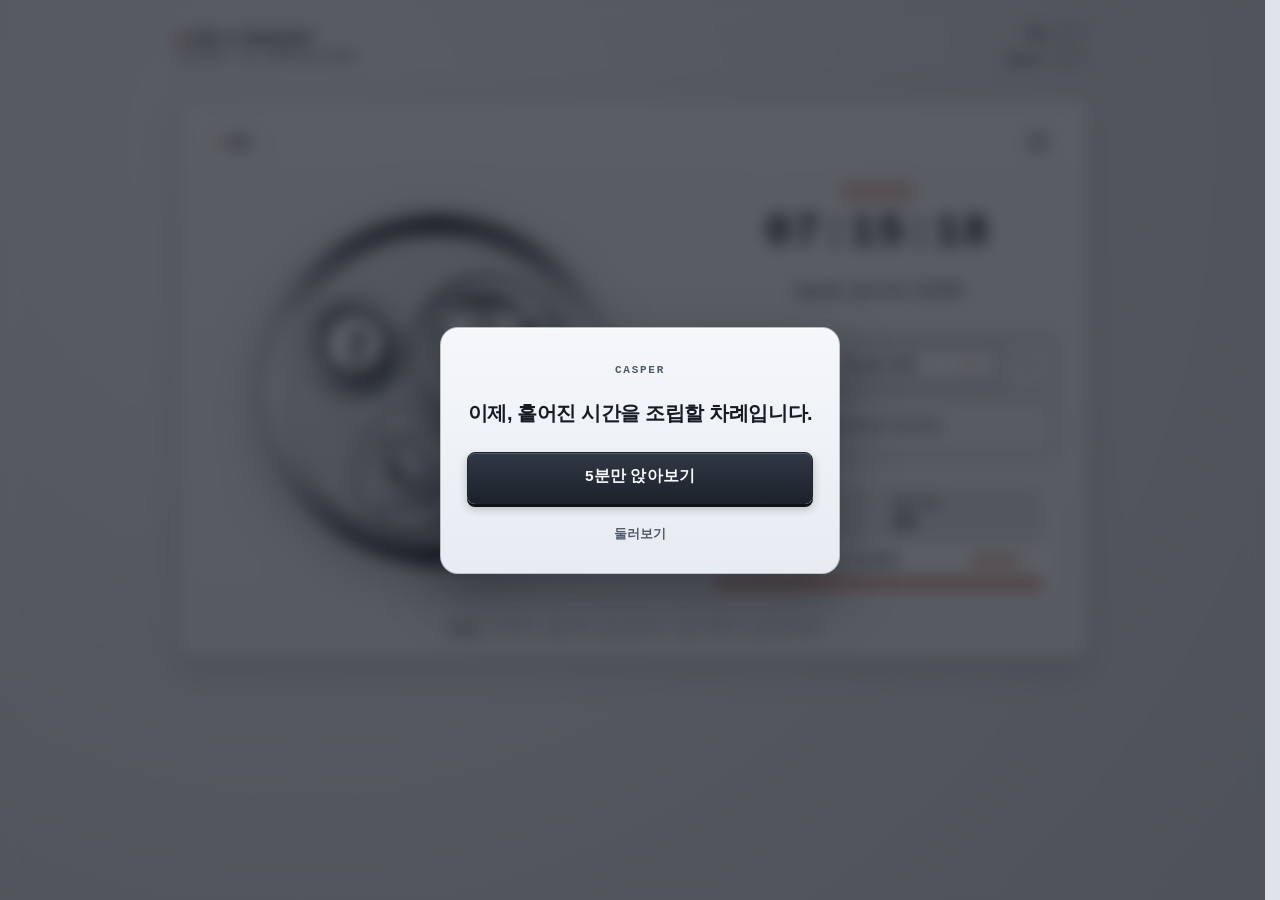
==== commit 9d5e31de: "Add files via upload" ====
--- a/t-v1.7.3/index.html
+++ b/t-v1.7.3/index.html
@@ -58,7 +58,7 @@
           <section class="hero-stage monolith-face is-front" aria-label="새틀라이트 아워 시계 스테이지">
             <div class="monolith-face-bar">
               <div class="front-meta-left">
-                <button type="button" class="front-subject-tag" id="frontSubjectTag" data-action="open-subject-picker" aria-haspopup="dialog" aria-expanded="false" title="클릭해 과목 바로 변경">
+                <button type="button" class="front-subject-tag" id="frontSubjectTag" data-action="open-subject-picker" aria-haspopup="true" aria-expanded="false" title="클릭해 과목 바로 변경">
                   <span class="front-subject-dot" aria-hidden="true"></span>
                   <span id="activeSubjectBadge">전공</span>
                   <span class="chip-caret" aria-hidden="true">▾</span>
@@ -69,12 +69,16 @@
                   <span class="meta-pill is-manner" id="mannerBadge" hidden>독서실 무음</span>
                 </div>
               </div>
-              <button type="button" class="flip-deck-btn" id="btnFlipToBack" data-action="flip-deck" aria-label="뒷면 컨트롤 데크 열기" title="뒷면 컨트롤 데크로 뒤집기 (S)">
+              <div class="subject-drop" id="subjectSheet" hidden role="dialog" aria-label="공부 과목 선택">
+                <div class="subject-drop-chips" id="quickSubjectChips"></div>
+                <button type="button" class="subject-drop-manage" data-action="open-subject-manage">＋ 과목 추가·관리</button>
+              </div>
+              <button type="button" class="flip-deck-btn" id="btnFlipToBack" data-action="flip-deck" aria-label="설정 열기" title="설정 (S)">
                 <span class="atelier-alert-dot" id="frontAtelierDot" hidden aria-hidden="true"></span>
-                <span>설정</span>
-                <svg class="flip-icon-svg" width="14" height="14" viewBox="0 0 16 16" fill="none" aria-hidden="true">
-                  <path d="M8 10.2A2.2 2.2 0 1 0 8 5.8a2.2 2.2 0 0 0 0 4.4Z" stroke="currentColor" stroke-width="1.5"/>
-                  <path d="M13.3 9.7a1.1 1.1 0 0 0 .22 1.21l.04.04a1.33 1.33 0 1 1-1.88 1.88l-.04-.04a1.1 1.1 0 0 0-1.21-.22 1.1 1.1 0 0 0-.67 1.01v.12a1.33 1.33 0 1 1-2.67 0v-.06a1.1 1.1 0 0 0-.72-1.01 1.1 1.1 0 0 0-1.21.22l-.04.04a1.33 1.33 0 1 1-1.88-1.88l.04-.04a1.1 1.1 0 0 0 .22-1.21 1.1 1.1 0 0 0-1.01-.67h-.12a1.33 1.33 0 1 1 0-2.67h.06a1.1 1.1 0 0 0 1.01-.72 1.1 1.1 0 0 0-.22-1.21l-.04-.04a1.33 1.33 0 1 1 1.88-1.88l.04.04a1.1 1.1 0 0 0 1.21.22h.05a1.1 1.1 0 0 0 .67-1.01v-.12a1.33 1.33 0 1 1 2.67 0v.06a1.1 1.1 0 0 0 .67 1.01 1.1 1.1 0 0 0 1.21-.22l.04-.04a1.33 1.33 0 1 1 1.88 1.88l-.04.04a1.1 1.1 0 0 0-.22 1.21v.05a1.1 1.1 0 0 0 1.01.67h.12a1.33 1.33 0 1 1 0 2.67h-.06a1.1 1.1 0 0 0-1.01.67Z" stroke="currentColor" stroke-width="1.3" stroke-linecap="round" stroke-linejoin="round"/>
+                <svg class="flip-icon-svg movement-wheel" width="22" height="22" viewBox="0 0 24 24" aria-hidden="true">
+                  <defs><linearGradient id="casperBrass" x1="0" y1="0" x2="1" y2="1"><stop offset="0" stop-color="#F1E2B8"/><stop offset="0.5" stop-color="#D4B475"/><stop offset="1" stop-color="#B8954F"/></linearGradient></defs>
+                  <g class="mw-line"><path fill="none" stroke="currentColor" stroke-width="1.1" stroke-linejoin="round" d="M12.00,2.60 L12.55,1.41 L13.25,1.47 L13.59,2.74 L14.43,2.92 L15.28,1.92 L15.93,2.15 L15.94,3.46 L16.70,3.86 L17.77,3.11 L18.34,3.51 L18.01,4.77 L18.65,5.35 L19.88,4.91 L20.32,5.44 L19.68,6.57 L20.14,7.30 L21.44,7.19 L21.74,7.82 L20.82,8.75 L21.08,9.57 L22.37,9.80 L22.49,10.48 L21.36,11.14 L21.40,12.00 L22.59,12.55 L22.53,13.25 L21.26,13.59 L21.08,14.43 L22.08,15.28 L21.85,15.93 L20.54,15.94 L20.14,16.70 L20.89,17.77 L20.49,18.34 L19.23,18.01 L18.65,18.65 L19.09,19.88 L18.56,20.32 L17.43,19.68 L16.70,20.14 L16.81,21.44 L16.18,21.74 L15.25,20.82 L14.43,21.08 L14.20,22.37 L13.52,22.49 L12.86,21.36 L12.00,21.40 L11.45,22.59 L10.75,22.53 L10.41,21.26 L9.57,21.08 L8.72,22.08 L8.07,21.85 L8.06,20.54 L7.30,20.14 L6.23,20.89 L5.66,20.49 L5.99,19.23 L5.35,18.65 L4.12,19.09 L3.68,18.56 L4.32,17.43 L3.86,16.70 L2.56,16.81 L2.26,16.18 L3.18,15.25 L2.92,14.43 L1.63,14.20 L1.51,13.52 L2.64,12.86 L2.60,12.00 L1.41,11.45 L1.47,10.75 L2.74,10.41 L2.92,9.57 L1.92,8.72 L2.15,8.07 L3.46,8.06 L3.86,7.30 L3.11,6.23 L3.51,5.66 L4.77,5.99 L5.35,5.35 L4.91,4.12 L5.44,3.68 L6.57,4.32 L7.30,3.86 L7.19,2.56 L7.82,2.26 L8.75,3.18 L9.57,2.92 L9.80,1.63 L10.48,1.51 L11.14,2.64 Z M13.28,4.71 A7.4,7.4 0 0 1 18.53,8.53 L14.54,10.41 A3.0,3.0 0 0 0 13.12,9.22 Z M19.33,10.97 A7.4,7.4 0 0 1 17.32,17.14 L14.30,13.93 A3.0,3.0 0 0 0 14.99,12.21 Z M15.24,18.65 A7.4,7.4 0 0 1 8.76,18.65 L10.88,14.78 A3.0,3.0 0 0 0 12.73,14.91 Z M6.68,17.14 A7.4,7.4 0 0 1 4.67,10.97 L9.01,11.79 A3.0,3.0 0 0 0 9.46,13.59 Z M5.47,8.53 A7.4,7.4 0 0 1 10.72,4.71 L11.27,9.09 A3.0,3.0 0 0 0 9.70,10.07 Z"/><circle cx="12" cy="12" r="1.2" fill="none" stroke="currentColor" stroke-width="1.1"/></g>
+                  <g class="mw-gold"><path fill="url(#casperBrass)" fill-opacity="0.6" fill-rule="evenodd" stroke="#9A7A3E" stroke-width="0.9" stroke-linejoin="round" d="M12.00,2.60 L12.55,1.41 L13.25,1.47 L13.59,2.74 L14.43,2.92 L15.28,1.92 L15.93,2.15 L15.94,3.46 L16.70,3.86 L17.77,3.11 L18.34,3.51 L18.01,4.77 L18.65,5.35 L19.88,4.91 L20.32,5.44 L19.68,6.57 L20.14,7.30 L21.44,7.19 L21.74,7.82 L20.82,8.75 L21.08,9.57 L22.37,9.80 L22.49,10.48 L21.36,11.14 L21.40,12.00 L22.59,12.55 L22.53,13.25 L21.26,13.59 L21.08,14.43 L22.08,15.28 L21.85,15.93 L20.54,15.94 L20.14,16.70 L20.89,17.77 L20.49,18.34 L19.23,18.01 L18.65,18.65 L19.09,19.88 L18.56,20.32 L17.43,19.68 L16.70,20.14 L16.81,21.44 L16.18,21.74 L15.25,20.82 L14.43,21.08 L14.20,22.37 L13.52,22.49 L12.86,21.36 L12.00,21.40 L11.45,22.59 L10.75,22.53 L10.41,21.26 L9.57,21.08 L8.72,22.08 L8.07,21.85 L8.06,20.54 L7.30,20.14 L6.23,20.89 L5.66,20.49 L5.99,19.23 L5.35,18.65 L4.12,19.09 L3.68,18.56 L4.32,17.43 L3.86,16.70 L2.56,16.81 L2.26,16.18 L3.18,15.25 L2.92,14.43 L1.63,14.20 L1.51,13.52 L2.64,12.86 L2.60,12.00 L1.41,11.45 L1.47,10.75 L2.74,10.41 L2.92,9.57 L1.92,8.72 L2.15,8.07 L3.46,8.06 L3.86,7.30 L3.11,6.23 L3.51,5.66 L4.77,5.99 L5.35,5.35 L4.91,4.12 L5.44,3.68 L6.57,4.32 L7.30,3.86 L7.19,2.56 L7.82,2.26 L8.75,3.18 L9.57,2.92 L9.80,1.63 L10.48,1.51 L11.14,2.64 Z M13.28,4.71 A7.4,7.4 0 0 1 18.53,8.53 L14.54,10.41 A3.0,3.0 0 0 0 13.12,9.22 Z M19.33,10.97 A7.4,7.4 0 0 1 17.32,17.14 L14.30,13.93 A3.0,3.0 0 0 0 14.99,12.21 Z M15.24,18.65 A7.4,7.4 0 0 1 8.76,18.65 L10.88,14.78 A3.0,3.0 0 0 0 12.73,14.91 Z M6.68,17.14 A7.4,7.4 0 0 1 4.67,10.97 L9.01,11.79 A3.0,3.0 0 0 0 9.46,13.59 Z M5.47,8.53 A7.4,7.4 0 0 1 10.72,4.71 L11.27,9.09 A3.0,3.0 0 0 0 9.70,10.07 Z"/><circle cx="12" cy="12" r="1.3" fill="#B0423A" fill-opacity="0.75" stroke="#9A7A3E" stroke-width="0.7"/></g>
                 </svg>
               </button>
             </div>
@@ -236,6 +240,134 @@
 
           <!-- 뒷면: 케이스백 4-탭 컨트롤 데크 -->
           <aside class="dashboard-panel monolith-face is-back" id="backControlDeck" aria-label="타이머 제어 및 공부 기록 패널" aria-hidden="true">
+            <div class="caseback-art" id="casebackArt" data-caseback="cal-b" aria-hidden="true"><div class="caseback-art-inner">
+              <svg viewBox="0 0 400 400" width="100%" height="100%" focusable="false">
+                <defs>
+                  <linearGradient id="cbSteel" x1="0" y1="0" x2="1" y2="1"><stop offset="0" stop-color="#FBFCFD"/><stop offset="0.45" stop-color="#CBD1D9"/><stop offset="0.7" stop-color="#EEF1F5"/><stop offset="1" stop-color="#A9B1BC"/></linearGradient>
+                  <linearGradient id="pbShoulder" x1="0.15" y1="0" x2="0.85" y2="1"><stop offset="0" stop-color="#F4F5F7"/><stop offset="0.25" stop-color="#B9BEC6"/><stop offset="0.5" stop-color="#8E949D"/><stop offset="0.75" stop-color="#C9CDD3"/><stop offset="1" stop-color="#777D86"/></linearGradient>
+                  <linearGradient id="pbBrushed" x1="0.05" y1="0.1" x2="0.95" y2="0.9"><stop offset="0" stop-color="#F3F4F6"/><stop offset="0.18" stop-color="#D2D5DA"/><stop offset="0.38" stop-color="#BABEC5"/><stop offset="0.55" stop-color="#E4E6E9"/><stop offset="0.75" stop-color="#C4C8CE"/><stop offset="1" stop-color="#A7ACB4"/></linearGradient>
+                  <radialGradient id="pbSheenA" cx="0.5" cy="0.5" r="0.5"><stop offset="0" stop-color="rgba(255,255,255,0.75)"/><stop offset="1" stop-color="rgba(255,255,255,0)"/></radialGradient>
+                  <radialGradient id="pbSheenB" cx="0.5" cy="0.5" r="0.5"><stop offset="0" stop-color="rgba(40,46,56,0.28)"/><stop offset="1" stop-color="rgba(40,46,56,0)"/></radialGradient>
+                  <radialGradient id="pbDimple" cx="0.58" cy="0.6" r="0.62"><stop offset="0" stop-color="#C9CCD1"/><stop offset="0.7" stop-color="#B2B6BC"/><stop offset="1" stop-color="#8F949C"/></radialGradient>
+                  <linearGradient id="pbPolish" x1="0.1" y1="0" x2="0.9" y2="1"><stop offset="0" stop-color="#FFFFFF"/><stop offset="0.45" stop-color="#C5CAD1"/><stop offset="0.6" stop-color="#8F959E"/><stop offset="1" stop-color="#E6E9EC"/></linearGradient>
+                  <linearGradient id="pbStripeGrad" x1="0" y1="0" x2="1" y2="0"><stop offset="0" stop-color="#F0F1F3"/><stop offset="0.25" stop-color="#D5D7DB"/><stop offset="0.7" stop-color="#B3B6BC"/><stop offset="0.96" stop-color="#8D9198"/><stop offset="1" stop-color="#F0F1F3"/></linearGradient>
+                  <pattern id="pbStripes" width="13.5" height="13.5" patternUnits="userSpaceOnUse" patternTransform="rotate(63)"><rect width="13.5" height="13.5" fill="url(#pbStripeGrad)"/></pattern>
+                  <pattern id="pbGrain" width="9" height="9" patternUnits="userSpaceOnUse"><rect x="2.9" y="1.4" width="0.55" height="0.55" fill="rgba(255,255,255,0.32)"/><rect x="0.7" y="4.8" width="0.55" height="0.55" fill="rgba(20,20,20,0.25)"/><rect x="0.5" y="4.6" width="0.55" height="0.55" fill="rgba(255,255,255,0.17)"/><rect x="3.9" y="0.6" width="0.55" height="0.55" fill="rgba(20,20,20,0.18)"/><rect x="3.8" y="7.4" width="0.55" height="0.55" fill="rgba(255,255,255,0.19)"/><rect x="2.0" y="5.6" width="0.55" height="0.55" fill="rgba(20,20,20,0.39)"/><rect x="5.2" y="3.6" width="0.55" height="0.55" fill="rgba(255,255,255,0.39)"/><rect x="0.4" y="7.7" width="0.55" height="0.55" fill="rgba(20,20,20,0.23)"/><rect x="1.3" y="1.1" width="0.55" height="0.55" fill="rgba(255,255,255,0.23)"/><rect x="7.3" y="1.6" width="0.55" height="0.55" fill="rgba(20,20,20,0.30)"/><rect x="5.8" y="3.4" width="0.55" height="0.55" fill="rgba(255,255,255,0.29)"/><rect x="0.6" y="0.5" width="0.55" height="0.55" fill="rgba(20,20,20,0.21)"/><rect x="6.1" y="3.8" width="0.55" height="0.55" fill="rgba(255,255,255,0.24)"/><rect x="5.3" y="4.1" width="0.55" height="0.55" fill="rgba(20,20,20,0.23)"/><rect x="7.1" y="6.3" width="0.55" height="0.55" fill="rgba(255,255,255,0.22)"/><rect x="5.2" y="4.7" width="0.55" height="0.55" fill="rgba(20,20,20,0.37)"/><rect x="6.6" y="2.6" width="0.55" height="0.55" fill="rgba(255,255,255,0.40)"/><rect x="1.1" y="3.8" width="0.55" height="0.55" fill="rgba(20,20,20,0.34)"/><rect x="1.4" y="4.4" width="0.55" height="0.55" fill="rgba(255,255,255,0.17)"/><rect x="6.0" y="6.9" width="0.55" height="0.55" fill="rgba(20,20,20,0.30)"/><rect x="7.9" y="2.8" width="0.55" height="0.55" fill="rgba(255,255,255,0.33)"/><rect x="5.3" y="5.2" width="0.55" height="0.55" fill="rgba(20,20,20,0.27)"/><rect x="7.6" y="8.5" width="0.55" height="0.55" fill="rgba(255,255,255,0.27)"/><rect x="6.0" y="0.5" width="0.55" height="0.55" fill="rgba(20,20,20,0.33)"/><rect x="5.8" y="8.9" width="0.55" height="0.55" fill="rgba(255,255,255,0.36)"/><rect x="2.6" y="3.5" width="0.55" height="0.55" fill="rgba(20,20,20,0.32)"/><rect x="0.2" y="4.2" width="0.55" height="0.55" fill="rgba(255,255,255,0.20)"/><rect x="1.1" y="0.5" width="0.55" height="0.55" fill="rgba(20,20,20,0.34)"/><rect x="1.2" y="2.2" width="0.55" height="0.55" fill="rgba(255,255,255,0.25)"/><rect x="7.8" y="0.7" width="0.55" height="0.55" fill="rgba(20,20,20,0.27)"/><rect x="4.9" y="8.0" width="0.55" height="0.55" fill="rgba(255,255,255,0.36)"/><rect x="7.8" y="2.5" width="0.55" height="0.55" fill="rgba(20,20,20,0.26)"/><rect x="3.2" y="8.0" width="0.55" height="0.55" fill="rgba(255,255,255,0.39)"/><rect x="1.4" y="1.6" width="0.55" height="0.55" fill="rgba(20,20,20,0.22)"/><rect x="2.1" y="4.4" width="0.55" height="0.55" fill="rgba(255,255,255,0.30)"/><rect x="2.4" y="0.0" width="0.55" height="0.55" fill="rgba(20,20,20,0.26)"/><rect x="3.3" y="5.1" width="0.55" height="0.55" fill="rgba(255,255,255,0.39)"/><rect x="6.2" y="4.6" width="0.55" height="0.55" fill="rgba(20,20,20,0.31)"/><rect x="6.1" y="0.5" width="0.55" height="0.55" fill="rgba(255,255,255,0.38)"/><rect x="7.0" y="7.9" width="0.55" height="0.55" fill="rgba(20,20,20,0.35)"/><rect x="3.5" y="3.6" width="0.55" height="0.55" fill="rgba(255,255,255,0.18)"/><rect x="5.7" y="0.6" width="0.55" height="0.55" fill="rgba(20,20,20,0.18)"/><rect x="1.9" y="1.5" width="0.55" height="0.55" fill="rgba(255,255,255,0.24)"/><rect x="0.5" y="0.0" width="0.55" height="0.55" fill="rgba(20,20,20,0.20)"/><rect x="0.9" y="3.3" width="0.55" height="0.55" fill="rgba(255,255,255,0.17)"/><rect x="7.9" y="5.5" width="0.55" height="0.55" fill="rgba(20,20,20,0.20)"/><rect x="2.3" y="3.1" width="0.55" height="0.55" fill="rgba(255,255,255,0.25)"/><rect x="1.1" y="7.6" width="0.55" height="0.55" fill="rgba(20,20,20,0.40)"/><rect x="4.2" y="4.4" width="0.55" height="0.55" fill="rgba(255,255,255,0.18)"/><rect x="0.9" y="3.1" width="0.55" height="0.55" fill="rgba(20,20,20,0.22)"/><rect x="7.5" y="1.5" width="0.55" height="0.55" fill="rgba(255,255,255,0.17)"/><rect x="8.6" y="4.8" width="0.55" height="0.55" fill="rgba(20,20,20,0.20)"/></pattern>
+                  <linearGradient id="pbRotor" x1="0" y1="0" x2="1" y2="1"><stop offset="0" stop-color="#A9ADB3"/><stop offset="0.5" stop-color="#93979E"/><stop offset="1" stop-color="#84888F"/></linearGradient>
+                  <linearGradient id="pbHolder" x1="0" y1="0" x2="1" y2="1"><stop offset="0" stop-color="#D9DBDF"/><stop offset="0.5" stop-color="#BFC2C7"/><stop offset="1" stop-color="#A9ADB3"/></linearGradient>
+                  <radialGradient id="pbWell" cx="0.5" cy="0.45" r="0.6"><stop offset="0" stop-color="#6B7079"/><stop offset="1" stop-color="#454A52"/></radialGradient>
+                  <linearGradient id="pbGold" x1="0" y1="0" x2="1" y2="1"><stop offset="0" stop-color="#F3E2B0"/><stop offset="0.45" stop-color="#D2B26A"/><stop offset="1" stop-color="#9E7F42"/></linearGradient>
+                  <radialGradient id="pbJewel" cx="0.4" cy="0.35" r="0.75"><stop offset="0" stop-color="#F6C3FF"/><stop offset="0.45" stop-color="#C45BD8"/><stop offset="1" stop-color="#7A2C92"/></radialGradient>
+                  <linearGradient id="pbGlass" x1="0.1" y1="0" x2="0.9" y2="1"><stop offset="0" stop-color="rgba(255,255,255,0.42)"/><stop offset="0.3" stop-color="rgba(255,255,255,0.03)"/><stop offset="0.75" stop-color="rgba(255,255,255,0)"/><stop offset="1" stop-color="rgba(255,255,255,0.16)"/></linearGradient>
+                  <linearGradient id="pbGlassEdge" x1="0.2" y1="0" x2="0.8" y2="1"><stop offset="0" stop-color="#FFFFFF"/><stop offset="0.5" stop-color="#C9CED5"/><stop offset="1" stop-color="#F5F6F8"/></linearGradient>
+                  <linearGradient id="pbN2Neck" x1="0" y1="0" x2="0" y2="1"><stop offset="0" stop-color="#1E232A"/><stop offset="0.28" stop-color="#9CA5B0"/><stop offset="0.48" stop-color="#F8FAFC"/><stop offset="0.72" stop-color="#58606C"/><stop offset="1" stop-color="#181C22"/></linearGradient>
+                  <linearGradient id="pbN2Cyl" x1="0" y1="0" x2="0" y2="1"><stop offset="0" stop-color="#363C46"/><stop offset="0.22" stop-color="#D6DCE3"/><stop offset="0.42" stop-color="#FFFFFF"/><stop offset="0.66" stop-color="#A8B0BA"/><stop offset="1" stop-color="#282E36"/></linearGradient>
+                  <linearGradient id="pbN5Neck" x1="0" y1="0" x2="0" y2="1"><stop offset="0" stop-color="#282D35"/><stop offset="0.32" stop-color="#848D98"/><stop offset="0.68" stop-color="#4B525C"/><stop offset="1" stop-color="#232830"/></linearGradient>
+                  <linearGradient id="pbN5Cyl" x1="0" y1="0" x2="0" y2="1"><stop offset="0" stop-color="#323841"/><stop offset="0.18" stop-color="#CFD6DF"/><stop offset="0.36" stop-color="#FFFFFF"/><stop offset="0.58" stop-color="#AEB7C2"/><stop offset="0.82" stop-color="#58606B"/><stop offset="1" stop-color="#262B33"/></linearGradient>
+                  <clipPath id="pbN2Clip"><path d="M 298.8,133.2 L 308.4,132.4 Q 311.2,132.4 311.4,135.2 L 311.4,164.8 Q 311.2,167.6 308.4,167.6 L 298.8,166.8 Z"/></clipPath>
+                  <clipPath id="pbN5Clip"><path d="M 294.2,139.0 L 309.5,131.6 L 312.6,134.5 L 312.6,165.5 L 309.5,168.4 L 294.2,161.0 Z"/></clipPath>
+                  <clipPath id="pbWindow"><circle cx="200" cy="200" r="120"/></clipPath>
+                  <clipPath id="pbMove"><circle cx="200" cy="200" r="103"/></clipPath>
+                  <path id="pbTextRing" d="M200,61.0 A139,139 0 1,0 200,339.0 A139,139 0 1,0 200,61.0"/>
+                </defs>
+                <g class="cb-crown cb-crown-n2" transform="translate(200 200) scale(-1.1511 1.1511) translate(-150 -150)"><g transform="rotate(39 150 150)"><rect x="284.0" y="146.0" width="18.5" height="8.0" fill="url(#pbN2Neck)" stroke="#232830" stroke-width="0.8"/><path d="M 289.2,143.2 Q 295.0,142.2 299.2,136.0 L 299.2,164.0 Q 295.0,157.8 289.2,156.8 Z" fill="url(#pbN2Neck)" stroke="#2A3038" stroke-width="0.9"/><path d="M 289.8,147.6 Q 294.6,147.2 298.8,145.6" fill="none" stroke="rgba(255,255,255,0.82)" stroke-width="1.35" stroke-linecap="round"/><path d="M 299.2,133.4 L 300.6,130.8 L 302.4,132.6 L 304.2,130.4 L 306.0,132.4 L 307.8,130.4 L 309.6,132.6" fill="url(#pbN2Cyl)" stroke="#343A44" stroke-width="0.72"/><path d="M 299.2,166.6 L 300.6,169.2 L 302.4,167.4 L 304.2,169.6 L 306.0,167.6 L 307.8,169.6 L 309.6,167.4" fill="url(#pbN2Cyl)" stroke="#343A44" stroke-width="0.72"/><path d="M 310.8,135.2 L 313.0,137.0 L 311.2,139.2 L 313.2,141.4 L 311.2,143.6 L 313.4,146.0 L 311.2,148.4 L 313.4,150.8 L 311.2,153.2 L 313.2,155.6 L 311.2,158.0 L 313.0,160.2 L 311.2,162.4 L 312.6,164.6 L 310.8,165.4" fill="url(#pbN2Cyl)" stroke="#343A44" stroke-width="0.72"/><path d="M 298.8,133.2 L 308.4,132.4 Q 311.2,132.4 311.4,135.2 L 311.4,164.8 Q 311.2,167.6 308.4,167.6 L 298.8,166.8 Z" fill="url(#pbN2Cyl)" stroke="#2F353F" stroke-width="1.05"/><g clip-path="url(#pbN2Clip)"><line x1="297.5" y1="102.4" x2="313.0" y2="115.9" stroke="rgba(18,22,28,0.72)" stroke-width="1.05"/><line x1="297.5" y1="115.9" x2="313.0" y2="102.4" stroke="rgba(18,22,28,0.62)" stroke-width="0.95"/><line x1="297.5" y1="103.5" x2="313.0" y2="117.0" stroke="rgba(255,255,255,0.68)" stroke-width="0.6"/><line x1="297.5" y1="105.6" x2="313.0" y2="119.1" stroke="rgba(18,22,28,0.72)" stroke-width="1.05"/><line x1="297.5" y1="119.1" x2="313.0" y2="105.6" stroke="rgba(18,22,28,0.62)" stroke-width="0.95"/><line x1="297.5" y1="106.6" x2="313.0" y2="120.1" stroke="rgba(255,255,255,0.68)" stroke-width="0.6"/><line x1="297.5" y1="108.8" x2="313.0" y2="122.3" stroke="rgba(18,22,28,0.72)" stroke-width="1.05"/><line x1="297.5" y1="122.3" x2="313.0" y2="108.8" stroke="rgba(18,22,28,0.62)" stroke-width="0.95"/><line x1="297.5" y1="109.8" x2="313.0" y2="123.3" stroke="rgba(255,255,255,0.68)" stroke-width="0.6"/><line x1="297.5" y1="112.0" x2="313.0" y2="125.5" stroke="rgba(18,22,28,0.72)" stroke-width="1.05"/><line x1="297.5" y1="125.5" x2="313.0" y2="112.0" stroke="rgba(18,22,28,0.62)" stroke-width="0.95"/><line x1="297.5" y1="113.0" x2="313.0" y2="126.5" stroke="rgba(255,255,255,0.68)" stroke-width="0.6"/><line x1="297.5" y1="115.2" x2="313.0" y2="128.7" stroke="rgba(18,22,28,0.72)" stroke-width="1.05"/><line x1="297.5" y1="128.7" x2="313.0" y2="115.2" stroke="rgba(18,22,28,0.62)" stroke-width="0.95"/><line x1="297.5" y1="116.2" x2="313.0" y2="129.8" stroke="rgba(255,255,255,0.68)" stroke-width="0.6"/><line x1="297.5" y1="118.4" x2="313.0" y2="131.9" stroke="rgba(18,22,28,0.72)" stroke-width="1.05"/><line x1="297.5" y1="131.9" x2="313.0" y2="118.4" stroke="rgba(18,22,28,0.62)" stroke-width="0.95"/><line x1="297.5" y1="119.5" x2="313.0" y2="133.0" stroke="rgba(255,255,255,0.68)" stroke-width="0.6"/><line x1="297.5" y1="121.6" x2="313.0" y2="135.1" stroke="rgba(18,22,28,0.72)" stroke-width="1.05"/><line x1="297.5" y1="135.1" x2="313.0" y2="121.6" stroke="rgba(18,22,28,0.62)" stroke-width="0.95"/><line x1="297.5" y1="122.6" x2="313.0" y2="136.2" stroke="rgba(255,255,255,0.68)" stroke-width="0.6"/><line x1="297.5" y1="124.8" x2="313.0" y2="138.3" stroke="rgba(18,22,28,0.72)" stroke-width="1.05"/><line x1="297.5" y1="138.3" x2="313.0" y2="124.8" stroke="rgba(18,22,28,0.62)" stroke-width="0.95"/><line x1="297.5" y1="125.8" x2="313.0" y2="139.4" stroke="rgba(255,255,255,0.68)" stroke-width="0.6"/><line x1="297.5" y1="128.0" x2="313.0" y2="141.5" stroke="rgba(18,22,28,0.72)" stroke-width="1.05"/><line x1="297.5" y1="141.5" x2="313.0" y2="128.0" stroke="rgba(18,22,28,0.62)" stroke-width="0.95"/><line x1="297.5" y1="129.1" x2="313.0" y2="142.6" stroke="rgba(255,255,255,0.68)" stroke-width="0.6"/><line x1="297.5" y1="131.2" x2="313.0" y2="144.7" stroke="rgba(18,22,28,0.72)" stroke-width="1.05"/><line x1="297.5" y1="144.7" x2="313.0" y2="131.2" stroke="rgba(18,22,28,0.62)" stroke-width="0.95"/><line x1="297.5" y1="132.2" x2="313.0" y2="145.8" stroke="rgba(255,255,255,0.68)" stroke-width="0.6"/><line x1="297.5" y1="134.4" x2="313.0" y2="147.9" stroke="rgba(18,22,28,0.72)" stroke-width="1.05"/><line x1="297.5" y1="147.9" x2="313.0" y2="134.4" stroke="rgba(18,22,28,0.62)" stroke-width="0.95"/><line x1="297.5" y1="135.5" x2="313.0" y2="149.0" stroke="rgba(255,255,255,0.68)" stroke-width="0.6"/><line x1="297.5" y1="137.6" x2="313.0" y2="151.1" stroke="rgba(18,22,28,0.72)" stroke-width="1.05"/><line x1="297.5" y1="151.1" x2="313.0" y2="137.6" stroke="rgba(18,22,28,0.62)" stroke-width="0.95"/><line x1="297.5" y1="138.7" x2="313.0" y2="152.2" stroke="rgba(255,255,255,0.68)" stroke-width="0.6"/><line x1="297.5" y1="140.8" x2="313.0" y2="154.3" stroke="rgba(18,22,28,0.72)" stroke-width="1.05"/><line x1="297.5" y1="154.3" x2="313.0" y2="140.8" stroke="rgba(18,22,28,0.62)" stroke-width="0.95"/><line x1="297.5" y1="141.9" x2="313.0" y2="155.4" stroke="rgba(255,255,255,0.68)" stroke-width="0.6"/><line x1="297.5" y1="144.0" x2="313.0" y2="157.5" stroke="rgba(18,22,28,0.72)" stroke-width="1.05"/><line x1="297.5" y1="157.5" x2="313.0" y2="144.0" stroke="rgba(18,22,28,0.62)" stroke-width="0.95"/><line x1="297.5" y1="145.1" x2="313.0" y2="158.6" stroke="rgba(255,255,255,0.68)" stroke-width="0.6"/><line x1="297.5" y1="147.2" x2="313.0" y2="160.7" stroke="rgba(18,22,28,0.72)" stroke-width="1.05"/><line x1="297.5" y1="160.7" x2="313.0" y2="147.2" stroke="rgba(18,22,28,0.62)" stroke-width="0.95"/><line x1="297.5" y1="148.2" x2="313.0" y2="161.8" stroke="rgba(255,255,255,0.68)" stroke-width="0.6"/><line x1="297.5" y1="150.4" x2="313.0" y2="163.9" stroke="rgba(18,22,28,0.72)" stroke-width="1.05"/><line x1="297.5" y1="163.9" x2="313.0" y2="150.4" stroke="rgba(18,22,28,0.62)" stroke-width="0.95"/><line x1="297.5" y1="151.5" x2="313.0" y2="165.0" stroke="rgba(255,255,255,0.68)" stroke-width="0.6"/><line x1="297.5" y1="153.6" x2="313.0" y2="167.1" stroke="rgba(18,22,28,0.72)" stroke-width="1.05"/><line x1="297.5" y1="167.1" x2="313.0" y2="153.6" stroke="rgba(18,22,28,0.62)" stroke-width="0.95"/><line x1="297.5" y1="154.7" x2="313.0" y2="168.2" stroke="rgba(255,255,255,0.68)" stroke-width="0.6"/><line x1="297.5" y1="156.8" x2="313.0" y2="170.3" stroke="rgba(18,22,28,0.72)" stroke-width="1.05"/><line x1="297.5" y1="170.3" x2="313.0" y2="156.8" stroke="rgba(18,22,28,0.62)" stroke-width="0.95"/><line x1="297.5" y1="157.9" x2="313.0" y2="171.4" stroke="rgba(255,255,255,0.68)" stroke-width="0.6"/><line x1="297.5" y1="160.0" x2="313.0" y2="173.5" stroke="rgba(18,22,28,0.72)" stroke-width="1.05"/><line x1="297.5" y1="173.5" x2="313.0" y2="160.0" stroke="rgba(18,22,28,0.62)" stroke-width="0.95"/><line x1="297.5" y1="161.1" x2="313.0" y2="174.6" stroke="rgba(255,255,255,0.68)" stroke-width="0.6"/><line x1="297.5" y1="163.2" x2="313.0" y2="176.7" stroke="rgba(18,22,28,0.72)" stroke-width="1.05"/><line x1="297.5" y1="176.7" x2="313.0" y2="163.2" stroke="rgba(18,22,28,0.62)" stroke-width="0.95"/><line x1="297.5" y1="164.2" x2="313.0" y2="177.8" stroke="rgba(255,255,255,0.68)" stroke-width="0.6"/><line x1="297.5" y1="166.4" x2="313.0" y2="179.9" stroke="rgba(18,22,28,0.72)" stroke-width="1.05"/><line x1="297.5" y1="179.9" x2="313.0" y2="166.4" stroke="rgba(18,22,28,0.62)" stroke-width="0.95"/><line x1="297.5" y1="167.5" x2="313.0" y2="181.0" stroke="rgba(255,255,255,0.68)" stroke-width="0.6"/><line x1="297.5" y1="169.6" x2="313.0" y2="183.1" stroke="rgba(18,22,28,0.72)" stroke-width="1.05"/><line x1="297.5" y1="183.1" x2="313.0" y2="169.6" stroke="rgba(18,22,28,0.62)" stroke-width="0.95"/><line x1="297.5" y1="170.7" x2="313.0" y2="184.2" stroke="rgba(255,255,255,0.68)" stroke-width="0.6"/><line x1="297.5" y1="172.8" x2="313.0" y2="186.3" stroke="rgba(18,22,28,0.72)" stroke-width="1.05"/><line x1="297.5" y1="186.3" x2="313.0" y2="172.8" stroke="rgba(18,22,28,0.62)" stroke-width="0.95"/><line x1="297.5" y1="173.9" x2="313.0" y2="187.4" stroke="rgba(255,255,255,0.68)" stroke-width="0.6"/></g><line x1="299.2" y1="134.0" x2="299.2" y2="166.0" stroke="rgba(255,255,255,0.68)" stroke-width="0.8"/><line x1="309.6" y1="133.5" x2="309.6" y2="166.5" stroke="rgba(255,255,255,0.72)" stroke-width="0.78"/></g></g><g class="cb-crown cb-crown-n5" transform="translate(200 200) scale(-1.1511 1.1511) translate(-150 -150)"><g transform="rotate(39 150 150)"><rect x="284.0" y="146.0" width="19.5" height="8.0" fill="url(#pbN5Neck)" stroke="#252A32" stroke-width="0.8"/><line x1="286.4" y1="148.5" x2="302.5" y2="148.5" stroke="rgba(255,255,255,0.62)" stroke-width="0.75"/><rect x="288.0" y="143.0" width="7.0" height="14.0" fill="url(#pbN5Neck)" stroke="#2E343D" stroke-width="0.8"/><path d="M 295.4,138.4 L 296.6,135.8 L 298.8,134.7 L 299.5,136.6" fill="url(#pbN5Cyl)" stroke="#343A43" stroke-width="0.72"/><path d="M 299.7,136.4 L 301.1,133.6 L 303.4,132.5 L 304.1,134.4" fill="url(#pbN5Cyl)" stroke="#343A43" stroke-width="0.72"/><path d="M 304.3,134.2 L 305.7,131.4 L 308.1,130.3 L 309.0,132.3" fill="url(#pbN5Cyl)" stroke="#343A43" stroke-width="0.72"/><path d="M 295.4,161.6 L 296.6,164.2 L 298.8,165.3 L 299.5,163.4" fill="url(#pbN5Cyl)" stroke="#343A43" stroke-width="0.72"/><path d="M 299.7,163.6 L 301.1,166.4 L 303.4,167.5 L 304.1,165.6" fill="url(#pbN5Cyl)" stroke="#343A43" stroke-width="0.72"/><path d="M 304.3,165.8 L 305.7,168.6 L 308.1,169.7 L 309.0,167.7" fill="url(#pbN5Cyl)" stroke="#343A43" stroke-width="0.72"/><path d="M 294.2,139.0 L 309.5,131.6 L 312.6,134.5 L 312.6,165.5 L 309.5,168.4 L 294.2,161.0 Z" fill="url(#pbN5Cyl)" stroke="#323842" stroke-width="1.12"/><g clip-path="url(#pbN5Clip)"><line x1="293.5" y1="100.0" x2="313.5" y2="118.0" stroke="rgba(26,31,38,0.68)" stroke-width="1.05"/><line x1="293.5" y1="118.0" x2="313.5" y2="100.0" stroke="rgba(26,31,38,0.62)" stroke-width="0.95"/><line x1="293.5" y1="101.0" x2="313.5" y2="119.0" stroke="rgba(255,255,255,0.58)" stroke-width="0.6"/><line x1="293.5" y1="103.5" x2="313.5" y2="121.5" stroke="rgba(26,31,38,0.68)" stroke-width="1.05"/><line x1="293.5" y1="121.5" x2="313.5" y2="103.5" stroke="rgba(26,31,38,0.62)" stroke-width="0.95"/><line x1="293.5" y1="104.5" x2="313.5" y2="122.5" stroke="rgba(255,255,255,0.58)" stroke-width="0.6"/><line x1="293.5" y1="107.0" x2="313.5" y2="125.0" stroke="rgba(26,31,38,0.68)" stroke-width="1.05"/><line x1="293.5" y1="125.0" x2="313.5" y2="107.0" stroke="rgba(26,31,38,0.62)" stroke-width="0.95"/><line x1="293.5" y1="108.0" x2="313.5" y2="126.0" stroke="rgba(255,255,255,0.58)" stroke-width="0.6"/><line x1="293.5" y1="110.5" x2="313.5" y2="128.5" stroke="rgba(26,31,38,0.68)" stroke-width="1.05"/><line x1="293.5" y1="128.5" x2="313.5" y2="110.5" stroke="rgba(26,31,38,0.62)" stroke-width="0.95"/><line x1="293.5" y1="111.5" x2="313.5" y2="129.6" stroke="rgba(255,255,255,0.58)" stroke-width="0.6"/><line x1="293.5" y1="114.0" x2="313.5" y2="132.0" stroke="rgba(26,31,38,0.68)" stroke-width="1.05"/><line x1="293.5" y1="132.0" x2="313.5" y2="114.0" stroke="rgba(26,31,38,0.62)" stroke-width="0.95"/><line x1="293.5" y1="115.0" x2="313.5" y2="133.1" stroke="rgba(255,255,255,0.58)" stroke-width="0.6"/><line x1="293.5" y1="117.5" x2="313.5" y2="135.5" stroke="rgba(26,31,38,0.68)" stroke-width="1.05"/><line x1="293.5" y1="135.5" x2="313.5" y2="117.5" stroke="rgba(26,31,38,0.62)" stroke-width="0.95"/><line x1="293.5" y1="118.5" x2="313.5" y2="136.6" stroke="rgba(255,255,255,0.58)" stroke-width="0.6"/><line x1="293.5" y1="121.0" x2="313.5" y2="139.0" stroke="rgba(26,31,38,0.68)" stroke-width="1.05"/><line x1="293.5" y1="139.0" x2="313.5" y2="121.0" stroke="rgba(26,31,38,0.62)" stroke-width="0.95"/><line x1="293.5" y1="122.0" x2="313.5" y2="140.1" stroke="rgba(255,255,255,0.58)" stroke-width="0.6"/><line x1="293.5" y1="124.5" x2="313.5" y2="142.5" stroke="rgba(26,31,38,0.68)" stroke-width="1.05"/><line x1="293.5" y1="142.5" x2="313.5" y2="124.5" stroke="rgba(26,31,38,0.62)" stroke-width="0.95"/><line x1="293.5" y1="125.5" x2="313.5" y2="143.6" stroke="rgba(255,255,255,0.58)" stroke-width="0.6"/><line x1="293.5" y1="128.0" x2="313.5" y2="146.0" stroke="rgba(26,31,38,0.68)" stroke-width="1.05"/><line x1="293.5" y1="146.0" x2="313.5" y2="128.0" stroke="rgba(26,31,38,0.62)" stroke-width="0.95"/><line x1="293.5" y1="129.1" x2="313.5" y2="147.1" stroke="rgba(255,255,255,0.58)" stroke-width="0.6"/><line x1="293.5" y1="131.5" x2="313.5" y2="149.5" stroke="rgba(26,31,38,0.68)" stroke-width="1.05"/><line x1="293.5" y1="149.5" x2="313.5" y2="131.5" stroke="rgba(26,31,38,0.62)" stroke-width="0.95"/><line x1="293.5" y1="132.6" x2="313.5" y2="150.6" stroke="rgba(255,255,255,0.58)" stroke-width="0.6"/><line x1="293.5" y1="135.0" x2="313.5" y2="153.0" stroke="rgba(26,31,38,0.68)" stroke-width="1.05"/><line x1="293.5" y1="153.0" x2="313.5" y2="135.0" stroke="rgba(26,31,38,0.62)" stroke-width="0.95"/><line x1="293.5" y1="136.1" x2="313.5" y2="154.1" stroke="rgba(255,255,255,0.58)" stroke-width="0.6"/><line x1="293.5" y1="138.5" x2="313.5" y2="156.5" stroke="rgba(26,31,38,0.68)" stroke-width="1.05"/><line x1="293.5" y1="156.5" x2="313.5" y2="138.5" stroke="rgba(26,31,38,0.62)" stroke-width="0.95"/><line x1="293.5" y1="139.6" x2="313.5" y2="157.6" stroke="rgba(255,255,255,0.58)" stroke-width="0.6"/><line x1="293.5" y1="142.0" x2="313.5" y2="160.0" stroke="rgba(26,31,38,0.68)" stroke-width="1.05"/><line x1="293.5" y1="160.0" x2="313.5" y2="142.0" stroke="rgba(26,31,38,0.62)" stroke-width="0.95"/><line x1="293.5" y1="143.1" x2="313.5" y2="161.1" stroke="rgba(255,255,255,0.58)" stroke-width="0.6"/><line x1="293.5" y1="145.5" x2="313.5" y2="163.5" stroke="rgba(26,31,38,0.68)" stroke-width="1.05"/><line x1="293.5" y1="163.5" x2="313.5" y2="145.5" stroke="rgba(26,31,38,0.62)" stroke-width="0.95"/><line x1="293.5" y1="146.6" x2="313.5" y2="164.6" stroke="rgba(255,255,255,0.58)" stroke-width="0.6"/><line x1="293.5" y1="149.0" x2="313.5" y2="167.0" stroke="rgba(26,31,38,0.68)" stroke-width="1.05"/><line x1="293.5" y1="167.0" x2="313.5" y2="149.0" stroke="rgba(26,31,38,0.62)" stroke-width="0.95"/><line x1="293.5" y1="150.1" x2="313.5" y2="168.1" stroke="rgba(255,255,255,0.58)" stroke-width="0.6"/><line x1="293.5" y1="152.5" x2="313.5" y2="170.5" stroke="rgba(26,31,38,0.68)" stroke-width="1.05"/><line x1="293.5" y1="170.5" x2="313.5" y2="152.5" stroke="rgba(26,31,38,0.62)" stroke-width="0.95"/><line x1="293.5" y1="153.6" x2="313.5" y2="171.6" stroke="rgba(255,255,255,0.58)" stroke-width="0.6"/><line x1="293.5" y1="156.0" x2="313.5" y2="174.0" stroke="rgba(26,31,38,0.68)" stroke-width="1.05"/><line x1="293.5" y1="174.0" x2="313.5" y2="156.0" stroke="rgba(26,31,38,0.62)" stroke-width="0.95"/><line x1="293.5" y1="157.1" x2="313.5" y2="175.1" stroke="rgba(255,255,255,0.58)" stroke-width="0.6"/><line x1="293.5" y1="159.5" x2="313.5" y2="177.5" stroke="rgba(26,31,38,0.68)" stroke-width="1.05"/><line x1="293.5" y1="177.5" x2="313.5" y2="159.5" stroke="rgba(26,31,38,0.62)" stroke-width="0.95"/><line x1="293.5" y1="160.6" x2="313.5" y2="178.6" stroke="rgba(255,255,255,0.58)" stroke-width="0.6"/><line x1="293.5" y1="163.0" x2="313.5" y2="181.0" stroke="rgba(26,31,38,0.68)" stroke-width="1.05"/><line x1="293.5" y1="181.0" x2="313.5" y2="163.0" stroke="rgba(26,31,38,0.62)" stroke-width="0.95"/><line x1="293.5" y1="164.1" x2="313.5" y2="182.1" stroke="rgba(255,255,255,0.58)" stroke-width="0.6"/><line x1="293.5" y1="166.5" x2="313.5" y2="184.5" stroke="rgba(26,31,38,0.68)" stroke-width="1.05"/><line x1="293.5" y1="184.5" x2="313.5" y2="166.5" stroke="rgba(26,31,38,0.62)" stroke-width="0.95"/><line x1="293.5" y1="167.6" x2="313.5" y2="185.6" stroke="rgba(255,255,255,0.58)" stroke-width="0.6"/><line x1="293.5" y1="170.0" x2="313.5" y2="188.0" stroke="rgba(26,31,38,0.68)" stroke-width="1.05"/><line x1="293.5" y1="188.0" x2="313.5" y2="170.0" stroke="rgba(26,31,38,0.62)" stroke-width="0.95"/><line x1="293.5" y1="171.1" x2="313.5" y2="189.1" stroke="rgba(255,255,255,0.58)" stroke-width="0.6"/><line x1="293.5" y1="173.5" x2="313.5" y2="191.5" stroke="rgba(26,31,38,0.68)" stroke-width="1.05"/><line x1="293.5" y1="191.5" x2="313.5" y2="173.5" stroke="rgba(26,31,38,0.62)" stroke-width="0.95"/><line x1="293.5" y1="174.6" x2="313.5" y2="192.6" stroke="rgba(255,255,255,0.58)" stroke-width="0.6"/><line x1="293.5" y1="177.0" x2="313.5" y2="195.0" stroke="rgba(26,31,38,0.68)" stroke-width="1.05"/><line x1="293.5" y1="195.0" x2="313.5" y2="177.0" stroke="rgba(26,31,38,0.62)" stroke-width="0.95"/><line x1="293.5" y1="178.1" x2="313.5" y2="196.1" stroke="rgba(255,255,255,0.58)" stroke-width="0.6"/></g><polygon points="310.8,132.8 312.6,134.5 312.6,165.5 310.8,167.2" fill="#7E8794" opacity="0.68"/><line x1="310.8" y1="132.8" x2="310.8" y2="167.2" stroke="rgba(255,255,255,0.72)" stroke-width="0.65"/></g></g><g class="cb-crown cb-crown-c" transform="translate(200 200) scale(-1.1511 1.1511) translate(-150 -150)"><g transform="rotate(-22 150 150)"><rect x="284.0" y="146.0" width="19.5" height="8.0" fill="url(#pbN5Neck)" stroke="#252A32" stroke-width="0.8"/><line x1="286.4" y1="148.5" x2="302.5" y2="148.5" stroke="rgba(255,255,255,0.62)" stroke-width="0.75"/><rect x="288.0" y="143.0" width="7.0" height="14.0" fill="url(#pbN5Neck)" stroke="#2E343D" stroke-width="0.8"/><path d="M 295.4,138.4 L 296.6,135.8 L 298.8,134.7 L 299.5,136.6" fill="url(#pbN5Cyl)" stroke="#343A43" stroke-width="0.72"/><path d="M 299.7,136.4 L 301.1,133.6 L 303.4,132.5 L 304.1,134.4" fill="url(#pbN5Cyl)" stroke="#343A43" stroke-width="0.72"/><path d="M 304.3,134.2 L 305.7,131.4 L 308.1,130.3 L 309.0,132.3" fill="url(#pbN5Cyl)" stroke="#343A43" stroke-width="0.72"/><path d="M 295.4,161.6 L 296.6,164.2 L 298.8,165.3 L 299.5,163.4" fill="url(#pbN5Cyl)" stroke="#343A43" stroke-width="0.72"/><path d="M 299.7,163.6 L 301.1,166.4 L 303.4,167.5 L 304.1,165.6" fill="url(#pbN5Cyl)" stroke="#343A43" stroke-width="0.72"/><path d="M 304.3,165.8 L 305.7,168.6 L 308.1,169.7 L 309.0,167.7" fill="url(#pbN5Cyl)" stroke="#343A43" stroke-width="0.72"/><path d="M 294.2,139.0 L 309.5,131.6 L 312.6,134.5 L 312.6,165.5 L 309.5,168.4 L 294.2,161.0 Z" fill="url(#pbN5Cyl)" stroke="#323842" stroke-width="1.12"/><g clip-path="url(#pbN5Clip)"><line x1="293.5" y1="100.0" x2="313.5" y2="118.0" stroke="rgba(26,31,38,0.68)" stroke-width="1.05"/><line x1="293.5" y1="118.0" x2="313.5" y2="100.0" stroke="rgba(26,31,38,0.62)" stroke-width="0.95"/><line x1="293.5" y1="101.0" x2="313.5" y2="119.0" stroke="rgba(255,255,255,0.58)" stroke-width="0.6"/><line x1="293.5" y1="103.5" x2="313.5" y2="121.5" stroke="rgba(26,31,38,0.68)" stroke-width="1.05"/><line x1="293.5" y1="121.5" x2="313.5" y2="103.5" stroke="rgba(26,31,38,0.62)" stroke-width="0.95"/><line x1="293.5" y1="104.5" x2="313.5" y2="122.5" stroke="rgba(255,255,255,0.58)" stroke-width="0.6"/><line x1="293.5" y1="107.0" x2="313.5" y2="125.0" stroke="rgba(26,31,38,0.68)" stroke-width="1.05"/><line x1="293.5" y1="125.0" x2="313.5" y2="107.0" stroke="rgba(26,31,38,0.62)" stroke-width="0.95"/><line x1="293.5" y1="108.0" x2="313.5" y2="126.0" stroke="rgba(255,255,255,0.58)" stroke-width="0.6"/><line x1="293.5" y1="110.5" x2="313.5" y2="128.5" stroke="rgba(26,31,38,0.68)" stroke-width="1.05"/><line x1="293.5" y1="128.5" x2="313.5" y2="110.5" stroke="rgba(26,31,38,0.62)" stroke-width="0.95"/><line x1="293.5" y1="111.5" x2="313.5" y2="129.6" stroke="rgba(255,255,255,0.58)" stroke-width="0.6"/><line x1="293.5" y1="114.0" x2="313.5" y2="132.0" stroke="rgba(26,31,38,0.68)" stroke-width="1.05"/><line x1="293.5" y1="132.0" x2="313.5" y2="114.0" stroke="rgba(26,31,38,0.62)" stroke-width="0.95"/><line x1="293.5" y1="115.0" x2="313.5" y2="133.1" stroke="rgba(255,255,255,0.58)" stroke-width="0.6"/><line x1="293.5" y1="117.5" x2="313.5" y2="135.5" stroke="rgba(26,31,38,0.68)" stroke-width="1.05"/><line x1="293.5" y1="135.5" x2="313.5" y2="117.5" stroke="rgba(26,31,38,0.62)" stroke-width="0.95"/><line x1="293.5" y1="118.5" x2="313.5" y2="136.6" stroke="rgba(255,255,255,0.58)" stroke-width="0.6"/><line x1="293.5" y1="121.0" x2="313.5" y2="139.0" stroke="rgba(26,31,38,0.68)" stroke-width="1.05"/><line x1="293.5" y1="139.0" x2="313.5" y2="121.0" stroke="rgba(26,31,38,0.62)" stroke-width="0.95"/><line x1="293.5" y1="122.0" x2="313.5" y2="140.1" stroke="rgba(255,255,255,0.58)" stroke-width="0.6"/><line x1="293.5" y1="124.5" x2="313.5" y2="142.5" stroke="rgba(26,31,38,0.68)" stroke-width="1.05"/><line x1="293.5" y1="142.5" x2="313.5" y2="124.5" stroke="rgba(26,31,38,0.62)" stroke-width="0.95"/><line x1="293.5" y1="125.5" x2="313.5" y2="143.6" stroke="rgba(255,255,255,0.58)" stroke-width="0.6"/><line x1="293.5" y1="128.0" x2="313.5" y2="146.0" stroke="rgba(26,31,38,0.68)" stroke-width="1.05"/><line x1="293.5" y1="146.0" x2="313.5" y2="128.0" stroke="rgba(26,31,38,0.62)" stroke-width="0.95"/><line x1="293.5" y1="129.1" x2="313.5" y2="147.1" stroke="rgba(255,255,255,0.58)" stroke-width="0.6"/><line x1="293.5" y1="131.5" x2="313.5" y2="149.5" stroke="rgba(26,31,38,0.68)" stroke-width="1.05"/><line x1="293.5" y1="149.5" x2="313.5" y2="131.5" stroke="rgba(26,31,38,0.62)" stroke-width="0.95"/><line x1="293.5" y1="132.6" x2="313.5" y2="150.6" stroke="rgba(255,255,255,0.58)" stroke-width="0.6"/><line x1="293.5" y1="135.0" x2="313.5" y2="153.0" stroke="rgba(26,31,38,0.68)" stroke-width="1.05"/><line x1="293.5" y1="153.0" x2="313.5" y2="135.0" stroke="rgba(26,31,38,0.62)" stroke-width="0.95"/><line x1="293.5" y1="136.1" x2="313.5" y2="154.1" stroke="rgba(255,255,255,0.58)" stroke-width="0.6"/><line x1="293.5" y1="138.5" x2="313.5" y2="156.5" stroke="rgba(26,31,38,0.68)" stroke-width="1.05"/><line x1="293.5" y1="156.5" x2="313.5" y2="138.5" stroke="rgba(26,31,38,0.62)" stroke-width="0.95"/><line x1="293.5" y1="139.6" x2="313.5" y2="157.6" stroke="rgba(255,255,255,0.58)" stroke-width="0.6"/><line x1="293.5" y1="142.0" x2="313.5" y2="160.0" stroke="rgba(26,31,38,0.68)" stroke-width="1.05"/><line x1="293.5" y1="160.0" x2="313.5" y2="142.0" stroke="rgba(26,31,38,0.62)" stroke-width="0.95"/><line x1="293.5" y1="143.1" x2="313.5" y2="161.1" stroke="rgba(255,255,255,0.58)" stroke-width="0.6"/><line x1="293.5" y1="145.5" x2="313.5" y2="163.5" stroke="rgba(26,31,38,0.68)" stroke-width="1.05"/><line x1="293.5" y1="163.5" x2="313.5" y2="145.5" stroke="rgba(26,31,38,0.62)" stroke-width="0.95"/><line x1="293.5" y1="146.6" x2="313.5" y2="164.6" stroke="rgba(255,255,255,0.58)" stroke-width="0.6"/><line x1="293.5" y1="149.0" x2="313.5" y2="167.0" stroke="rgba(26,31,38,0.68)" stroke-width="1.05"/><line x1="293.5" y1="167.0" x2="313.5" y2="149.0" stroke="rgba(26,31,38,0.62)" stroke-width="0.95"/><line x1="293.5" y1="150.1" x2="313.5" y2="168.1" stroke="rgba(255,255,255,0.58)" stroke-width="0.6"/><line x1="293.5" y1="152.5" x2="313.5" y2="170.5" stroke="rgba(26,31,38,0.68)" stroke-width="1.05"/><line x1="293.5" y1="170.5" x2="313.5" y2="152.5" stroke="rgba(26,31,38,0.62)" stroke-width="0.95"/><line x1="293.5" y1="153.6" x2="313.5" y2="171.6" stroke="rgba(255,255,255,0.58)" stroke-width="0.6"/><line x1="293.5" y1="156.0" x2="313.5" y2="174.0" stroke="rgba(26,31,38,0.68)" stroke-width="1.05"/><line x1="293.5" y1="174.0" x2="313.5" y2="156.0" stroke="rgba(26,31,38,0.62)" stroke-width="0.95"/><line x1="293.5" y1="157.1" x2="313.5" y2="175.1" stroke="rgba(255,255,255,0.58)" stroke-width="0.6"/><line x1="293.5" y1="159.5" x2="313.5" y2="177.5" stroke="rgba(26,31,38,0.68)" stroke-width="1.05"/><line x1="293.5" y1="177.5" x2="313.5" y2="159.5" stroke="rgba(26,31,38,0.62)" stroke-width="0.95"/><line x1="293.5" y1="160.6" x2="313.5" y2="178.6" stroke="rgba(255,255,255,0.58)" stroke-width="0.6"/><line x1="293.5" y1="163.0" x2="313.5" y2="181.0" stroke="rgba(26,31,38,0.68)" stroke-width="1.05"/><line x1="293.5" y1="181.0" x2="313.5" y2="163.0" stroke="rgba(26,31,38,0.62)" stroke-width="0.95"/><line x1="293.5" y1="164.1" x2="313.5" y2="182.1" stroke="rgba(255,255,255,0.58)" stroke-width="0.6"/><line x1="293.5" y1="166.5" x2="313.5" y2="184.5" stroke="rgba(26,31,38,0.68)" stroke-width="1.05"/><line x1="293.5" y1="184.5" x2="313.5" y2="166.5" stroke="rgba(26,31,38,0.62)" stroke-width="0.95"/><line x1="293.5" y1="167.6" x2="313.5" y2="185.6" stroke="rgba(255,255,255,0.58)" stroke-width="0.6"/><line x1="293.5" y1="170.0" x2="313.5" y2="188.0" stroke="rgba(26,31,38,0.68)" stroke-width="1.05"/><line x1="293.5" y1="188.0" x2="313.5" y2="170.0" stroke="rgba(26,31,38,0.62)" stroke-width="0.95"/><line x1="293.5" y1="171.1" x2="313.5" y2="189.1" stroke="rgba(255,255,255,0.58)" stroke-width="0.6"/><line x1="293.5" y1="173.5" x2="313.5" y2="191.5" stroke="rgba(26,31,38,0.68)" stroke-width="1.05"/><line x1="293.5" y1="191.5" x2="313.5" y2="173.5" stroke="rgba(26,31,38,0.62)" stroke-width="0.95"/><line x1="293.5" y1="174.6" x2="313.5" y2="192.6" stroke="rgba(255,255,255,0.58)" stroke-width="0.6"/><line x1="293.5" y1="177.0" x2="313.5" y2="195.0" stroke="rgba(26,31,38,0.68)" stroke-width="1.05"/><line x1="293.5" y1="195.0" x2="313.5" y2="177.0" stroke="rgba(26,31,38,0.62)" stroke-width="0.95"/><line x1="293.5" y1="178.1" x2="313.5" y2="196.1" stroke="rgba(255,255,255,0.58)" stroke-width="0.6"/></g><polygon points="310.8,132.8 312.6,134.5 312.6,165.5 310.8,167.2" fill="#7E8794" opacity="0.68"/><line x1="310.8" y1="132.8" x2="310.8" y2="167.2" stroke="rgba(255,255,255,0.72)" stroke-width="0.65"/></g></g><g class="cb-crown cb-crown-f" transform="translate(200 200) scale(-1.1511 1.1511) translate(-150 -150)"><g transform="rotate(0 150 150)"><rect x="284.0" y="146.0" width="10" height="8.0" fill="url(#pbN5Neck)" stroke="#252A32" stroke-width="0.8"/><rect x="288.0" y="142.5" width="4.6" height="15.0" fill="url(#pbN2Neck)" stroke="#2E343D" stroke-width="0.7"/><rect x="292.4" y="134.0" width="17.2" height="32.0" rx="2.2" fill="url(#pbN5Cyl)" stroke="#2F353F" stroke-width="1"/><line x1="292.6" y1="135.6" x2="309.4" y2="135.6" stroke="rgba(22,26,32,0.6)" stroke-width="0.8"/><line x1="292.6" y1="136.5" x2="309.4" y2="136.5" stroke="rgba(255,255,255,0.6)" stroke-width="0.5"/><line x1="292.6" y1="138.0" x2="309.4" y2="138.0" stroke="rgba(22,26,32,0.6)" stroke-width="0.8"/><line x1="292.6" y1="138.9" x2="309.4" y2="138.9" stroke="rgba(255,255,255,0.6)" stroke-width="0.5"/><line x1="292.6" y1="140.4" x2="309.4" y2="140.4" stroke="rgba(22,26,32,0.6)" stroke-width="0.8"/><line x1="292.6" y1="141.3" x2="309.4" y2="141.3" stroke="rgba(255,255,255,0.6)" stroke-width="0.5"/><line x1="292.6" y1="142.8" x2="309.4" y2="142.8" stroke="rgba(22,26,32,0.6)" stroke-width="0.8"/><line x1="292.6" y1="143.7" x2="309.4" y2="143.7" stroke="rgba(255,255,255,0.6)" stroke-width="0.5"/><line x1="292.6" y1="145.2" x2="309.4" y2="145.2" stroke="rgba(22,26,32,0.6)" stroke-width="0.8"/><line x1="292.6" y1="146.1" x2="309.4" y2="146.1" stroke="rgba(255,255,255,0.6)" stroke-width="0.5"/><line x1="292.6" y1="147.6" x2="309.4" y2="147.6" stroke="rgba(22,26,32,0.6)" stroke-width="0.8"/><line x1="292.6" y1="148.5" x2="309.4" y2="148.5" stroke="rgba(255,255,255,0.6)" stroke-width="0.5"/><line x1="292.6" y1="150.0" x2="309.4" y2="150.0" stroke="rgba(22,26,32,0.6)" stroke-width="0.8"/><line x1="292.6" y1="150.9" x2="309.4" y2="150.9" stroke="rgba(255,255,255,0.6)" stroke-width="0.5"/><line x1="292.6" y1="152.4" x2="309.4" y2="152.4" stroke="rgba(22,26,32,0.6)" stroke-width="0.8"/><line x1="292.6" y1="153.3" x2="309.4" y2="153.3" stroke="rgba(255,255,255,0.6)" stroke-width="0.5"/><line x1="292.6" y1="154.8" x2="309.4" y2="154.8" stroke="rgba(22,26,32,0.6)" stroke-width="0.8"/><line x1="292.6" y1="155.7" x2="309.4" y2="155.7" stroke="rgba(255,255,255,0.6)" stroke-width="0.5"/><line x1="292.6" y1="157.2" x2="309.4" y2="157.2" stroke="rgba(22,26,32,0.6)" stroke-width="0.8"/><line x1="292.6" y1="158.1" x2="309.4" y2="158.1" stroke="rgba(255,255,255,0.6)" stroke-width="0.5"/><line x1="292.6" y1="159.6" x2="309.4" y2="159.6" stroke="rgba(22,26,32,0.6)" stroke-width="0.8"/><line x1="292.6" y1="160.5" x2="309.4" y2="160.5" stroke="rgba(255,255,255,0.6)" stroke-width="0.5"/><line x1="292.6" y1="162.0" x2="309.4" y2="162.0" stroke="rgba(22,26,32,0.6)" stroke-width="0.8"/><line x1="292.6" y1="162.9" x2="309.4" y2="162.9" stroke="rgba(255,255,255,0.6)" stroke-width="0.5"/><line x1="292.6" y1="164.4" x2="309.4" y2="164.4" stroke="rgba(22,26,32,0.6)" stroke-width="0.8"/><line x1="292.6" y1="165.3" x2="309.4" y2="165.3" stroke="rgba(255,255,255,0.6)" stroke-width="0.5"/><line x1="308.4" y1="135" x2="308.4" y2="165" stroke="rgba(255,255,255,0.7)" stroke-width="0.7"/></g></g>
+                <circle cx="200" cy="203" r="161" fill="rgba(20,26,36,0.2)"/>
+                <circle cx="200" cy="200" r="160" fill="url(#pbShoulder)" stroke="#6F757E" stroke-width="0.8"/>
+                <g stroke="rgba(255,255,255,0.16)" stroke-width="0.5"><line x1="352.2" y1="200.0" x2="360.0" y2="200.0"/><line x1="352.1" y1="204.0" x2="359.9" y2="204.2"/><line x1="352.0" y1="208.0" x2="359.8" y2="208.4"/><line x1="351.7" y1="211.9" x2="359.5" y2="212.6"/><line x1="351.4" y1="215.9" x2="359.1" y2="216.7"/><line x1="350.9" y1="219.9" x2="358.6" y2="220.9"/><line x1="350.3" y1="223.8" x2="358.0" y2="225.0"/><line x1="349.7" y1="227.7" x2="357.3" y2="229.2"/><line x1="348.9" y1="231.6" x2="356.5" y2="233.3"/><line x1="348.0" y1="235.5" x2="355.6" y2="237.4"/><line x1="347.0" y1="239.4" x2="354.5" y2="241.4"/><line x1="345.9" y1="243.2" x2="353.4" y2="245.4"/><line x1="344.8" y1="247.0" x2="352.2" y2="249.4"/><line x1="343.5" y1="250.8" x2="350.8" y2="253.4"/><line x1="342.1" y1="254.5" x2="349.4" y2="257.3"/><line x1="340.6" y1="258.2" x2="347.8" y2="261.2"/><line x1="339.0" y1="261.9" x2="346.2" y2="265.1"/><line x1="337.4" y1="265.5" x2="344.4" y2="268.9"/><line x1="335.6" y1="269.1" x2="342.6" y2="272.6"/><line x1="333.8" y1="272.6" x2="340.6" y2="276.3"/><line x1="331.8" y1="276.1" x2="338.6" y2="280.0"/><line x1="329.8" y1="279.5" x2="336.4" y2="283.6"/><line x1="327.6" y1="282.9" x2="334.2" y2="287.1"/><line x1="325.4" y1="286.2" x2="331.9" y2="290.6"/><line x1="323.1" y1="289.5" x2="329.4" y2="294.0"/><line x1="320.7" y1="292.7" x2="326.9" y2="297.4"/><line x1="318.3" y1="295.8" x2="324.3" y2="300.7"/><line x1="315.7" y1="298.8" x2="321.7" y2="303.9"/><line x1="313.1" y1="301.8" x2="318.9" y2="307.1"/><line x1="310.4" y1="304.8" x2="316.1" y2="310.1"/><line x1="307.6" y1="307.6" x2="313.1" y2="313.1"/><line x1="304.8" y1="310.4" x2="310.1" y2="316.1"/><line x1="301.8" y1="313.1" x2="307.1" y2="318.9"/><line x1="298.8" y1="315.7" x2="303.9" y2="321.7"/><line x1="295.8" y1="318.3" x2="300.7" y2="324.3"/><line x1="292.7" y1="320.7" x2="297.4" y2="326.9"/><line x1="289.5" y1="323.1" x2="294.0" y2="329.4"/><line x1="286.2" y1="325.4" x2="290.6" y2="331.9"/><line x1="282.9" y1="327.6" x2="287.1" y2="334.2"/><line x1="279.5" y1="329.8" x2="283.6" y2="336.4"/><line x1="276.1" y1="331.8" x2="280.0" y2="338.6"/><line x1="272.6" y1="333.8" x2="276.3" y2="340.6"/><line x1="269.1" y1="335.6" x2="272.6" y2="342.6"/><line x1="265.5" y1="337.4" x2="268.9" y2="344.4"/><line x1="261.9" y1="339.0" x2="265.1" y2="346.2"/><line x1="258.2" y1="340.6" x2="261.2" y2="347.8"/><line x1="254.5" y1="342.1" x2="257.3" y2="349.4"/><line x1="250.8" y1="343.5" x2="253.4" y2="350.8"/><line x1="247.0" y1="344.8" x2="249.4" y2="352.2"/><line x1="243.2" y1="345.9" x2="245.4" y2="353.4"/><line x1="239.4" y1="347.0" x2="241.4" y2="354.5"/><line x1="235.5" y1="348.0" x2="237.4" y2="355.6"/><line x1="231.6" y1="348.9" x2="233.3" y2="356.5"/><line x1="227.7" y1="349.7" x2="229.2" y2="357.3"/><line x1="223.8" y1="350.3" x2="225.0" y2="358.0"/><line x1="219.9" y1="350.9" x2="220.9" y2="358.6"/><line x1="215.9" y1="351.4" x2="216.7" y2="359.1"/><line x1="211.9" y1="351.7" x2="212.6" y2="359.5"/><line x1="208.0" y1="352.0" x2="208.4" y2="359.8"/><line x1="204.0" y1="352.1" x2="204.2" y2="359.9"/><line x1="200.0" y1="352.2" x2="200.0" y2="360.0"/><line x1="196.0" y1="352.1" x2="195.8" y2="359.9"/><line x1="192.0" y1="352.0" x2="191.6" y2="359.8"/><line x1="188.1" y1="351.7" x2="187.4" y2="359.5"/><line x1="184.1" y1="351.4" x2="183.3" y2="359.1"/><line x1="180.1" y1="350.9" x2="179.1" y2="358.6"/><line x1="176.2" y1="350.3" x2="175.0" y2="358.0"/><line x1="172.3" y1="349.7" x2="170.8" y2="357.3"/><line x1="168.4" y1="348.9" x2="166.7" y2="356.5"/><line x1="164.5" y1="348.0" x2="162.6" y2="355.6"/><line x1="160.6" y1="347.0" x2="158.6" y2="354.5"/><line x1="156.8" y1="345.9" x2="154.6" y2="353.4"/><line x1="153.0" y1="344.8" x2="150.6" y2="352.2"/><line x1="149.2" y1="343.5" x2="146.6" y2="350.8"/><line x1="145.5" y1="342.1" x2="142.7" y2="349.4"/><line x1="141.8" y1="340.6" x2="138.8" y2="347.8"/><line x1="138.1" y1="339.0" x2="134.9" y2="346.2"/><line x1="134.5" y1="337.4" x2="131.1" y2="344.4"/><line x1="130.9" y1="335.6" x2="127.4" y2="342.6"/><line x1="127.4" y1="333.8" x2="123.7" y2="340.6"/><line x1="123.9" y1="331.8" x2="120.0" y2="338.6"/><line x1="120.5" y1="329.8" x2="116.4" y2="336.4"/><line x1="117.1" y1="327.6" x2="112.9" y2="334.2"/><line x1="113.8" y1="325.4" x2="109.4" y2="331.9"/><line x1="110.5" y1="323.1" x2="106.0" y2="329.4"/><line x1="107.3" y1="320.7" x2="102.6" y2="326.9"/><line x1="104.2" y1="318.3" x2="99.3" y2="324.3"/><line x1="101.2" y1="315.7" x2="96.1" y2="321.7"/><line x1="98.2" y1="313.1" x2="92.9" y2="318.9"/><line x1="95.2" y1="310.4" x2="89.9" y2="316.1"/><line x1="92.4" y1="307.6" x2="86.9" y2="313.1"/><line x1="89.6" y1="304.8" x2="83.9" y2="310.1"/><line x1="86.9" y1="301.8" x2="81.1" y2="307.1"/><line x1="84.3" y1="298.8" x2="78.3" y2="303.9"/><line x1="81.7" y1="295.8" x2="75.7" y2="300.7"/><line x1="79.3" y1="292.7" x2="73.1" y2="297.4"/><line x1="76.9" y1="289.5" x2="70.6" y2="294.0"/><line x1="74.6" y1="286.2" x2="68.1" y2="290.6"/><line x1="72.4" y1="282.9" x2="65.8" y2="287.1"/><line x1="70.2" y1="279.5" x2="63.6" y2="283.6"/><line x1="68.2" y1="276.1" x2="61.4" y2="280.0"/><line x1="66.2" y1="272.6" x2="59.4" y2="276.3"/><line x1="64.4" y1="269.1" x2="57.4" y2="272.6"/><line x1="62.6" y1="265.5" x2="55.6" y2="268.9"/><line x1="61.0" y1="261.9" x2="53.8" y2="265.1"/><line x1="59.4" y1="258.2" x2="52.2" y2="261.2"/><line x1="57.9" y1="254.5" x2="50.6" y2="257.3"/><line x1="56.5" y1="250.8" x2="49.2" y2="253.4"/><line x1="55.2" y1="247.0" x2="47.8" y2="249.4"/><line x1="54.1" y1="243.2" x2="46.6" y2="245.4"/><line x1="53.0" y1="239.4" x2="45.5" y2="241.4"/><line x1="52.0" y1="235.5" x2="44.4" y2="237.4"/><line x1="51.1" y1="231.6" x2="43.5" y2="233.3"/><line x1="50.3" y1="227.7" x2="42.7" y2="229.2"/><line x1="49.7" y1="223.8" x2="42.0" y2="225.0"/><line x1="49.1" y1="219.9" x2="41.4" y2="220.9"/><line x1="48.6" y1="215.9" x2="40.9" y2="216.7"/><line x1="48.3" y1="211.9" x2="40.5" y2="212.6"/><line x1="48.0" y1="208.0" x2="40.2" y2="208.4"/><line x1="47.9" y1="204.0" x2="40.1" y2="204.2"/><line x1="47.8" y1="200.0" x2="40.0" y2="200.0"/><line x1="47.9" y1="196.0" x2="40.1" y2="195.8"/><line x1="48.0" y1="192.0" x2="40.2" y2="191.6"/><line x1="48.3" y1="188.1" x2="40.5" y2="187.4"/><line x1="48.6" y1="184.1" x2="40.9" y2="183.3"/><line x1="49.1" y1="180.1" x2="41.4" y2="179.1"/><line x1="49.7" y1="176.2" x2="42.0" y2="175.0"/><line x1="50.3" y1="172.3" x2="42.7" y2="170.8"/><line x1="51.1" y1="168.4" x2="43.5" y2="166.7"/><line x1="52.0" y1="164.5" x2="44.4" y2="162.6"/><line x1="53.0" y1="160.6" x2="45.5" y2="158.6"/><line x1="54.1" y1="156.8" x2="46.6" y2="154.6"/><line x1="55.2" y1="153.0" x2="47.8" y2="150.6"/><line x1="56.5" y1="149.2" x2="49.2" y2="146.6"/><line x1="57.9" y1="145.5" x2="50.6" y2="142.7"/><line x1="59.4" y1="141.8" x2="52.2" y2="138.8"/><line x1="61.0" y1="138.1" x2="53.8" y2="134.9"/><line x1="62.6" y1="134.5" x2="55.6" y2="131.1"/><line x1="64.4" y1="130.9" x2="57.4" y2="127.4"/><line x1="66.2" y1="127.4" x2="59.4" y2="123.7"/><line x1="68.2" y1="123.9" x2="61.4" y2="120.0"/><line x1="70.2" y1="120.5" x2="63.6" y2="116.4"/><line x1="72.4" y1="117.1" x2="65.8" y2="112.9"/><line x1="74.6" y1="113.8" x2="68.1" y2="109.4"/><line x1="76.9" y1="110.5" x2="70.6" y2="106.0"/><line x1="79.3" y1="107.3" x2="73.1" y2="102.6"/><line x1="81.7" y1="104.2" x2="75.7" y2="99.3"/><line x1="84.3" y1="101.2" x2="78.3" y2="96.1"/><line x1="86.9" y1="98.2" x2="81.1" y2="92.9"/><line x1="89.6" y1="95.2" x2="83.9" y2="89.9"/><line x1="92.4" y1="92.4" x2="86.9" y2="86.9"/><line x1="95.2" y1="89.6" x2="89.9" y2="83.9"/><line x1="98.2" y1="86.9" x2="92.9" y2="81.1"/><line x1="101.2" y1="84.3" x2="96.1" y2="78.3"/><line x1="104.2" y1="81.7" x2="99.3" y2="75.7"/><line x1="107.3" y1="79.3" x2="102.6" y2="73.1"/><line x1="110.5" y1="76.9" x2="106.0" y2="70.6"/><line x1="113.8" y1="74.6" x2="109.4" y2="68.1"/><line x1="117.1" y1="72.4" x2="112.9" y2="65.8"/><line x1="120.5" y1="70.2" x2="116.4" y2="63.6"/><line x1="123.9" y1="68.2" x2="120.0" y2="61.4"/><line x1="127.4" y1="66.2" x2="123.7" y2="59.4"/><line x1="130.9" y1="64.4" x2="127.4" y2="57.4"/><line x1="134.5" y1="62.6" x2="131.1" y2="55.6"/><line x1="138.1" y1="61.0" x2="134.9" y2="53.8"/><line x1="141.8" y1="59.4" x2="138.8" y2="52.2"/><line x1="145.5" y1="57.9" x2="142.7" y2="50.6"/><line x1="149.2" y1="56.5" x2="146.6" y2="49.2"/><line x1="153.0" y1="55.2" x2="150.6" y2="47.8"/><line x1="156.8" y1="54.1" x2="154.6" y2="46.6"/><line x1="160.6" y1="53.0" x2="158.6" y2="45.5"/><line x1="164.5" y1="52.0" x2="162.6" y2="44.4"/><line x1="168.4" y1="51.1" x2="166.7" y2="43.5"/><line x1="172.3" y1="50.3" x2="170.8" y2="42.7"/><line x1="176.2" y1="49.7" x2="175.0" y2="42.0"/><line x1="180.1" y1="49.1" x2="179.1" y2="41.4"/><line x1="184.1" y1="48.6" x2="183.3" y2="40.9"/><line x1="188.1" y1="48.3" x2="187.4" y2="40.5"/><line x1="192.0" y1="48.0" x2="191.6" y2="40.2"/><line x1="196.0" y1="47.9" x2="195.8" y2="40.1"/><line x1="200.0" y1="47.8" x2="200.0" y2="40.0"/><line x1="204.0" y1="47.9" x2="204.2" y2="40.1"/><line x1="208.0" y1="48.0" x2="208.4" y2="40.2"/><line x1="211.9" y1="48.3" x2="212.6" y2="40.5"/><line x1="215.9" y1="48.6" x2="216.7" y2="40.9"/><line x1="219.9" y1="49.1" x2="220.9" y2="41.4"/><line x1="223.8" y1="49.7" x2="225.0" y2="42.0"/><line x1="227.7" y1="50.3" x2="229.2" y2="42.7"/><line x1="231.6" y1="51.1" x2="233.3" y2="43.5"/><line x1="235.5" y1="52.0" x2="237.4" y2="44.4"/><line x1="239.4" y1="53.0" x2="241.4" y2="45.5"/><line x1="243.2" y1="54.1" x2="245.4" y2="46.6"/><line x1="247.0" y1="55.2" x2="249.4" y2="47.8"/><line x1="250.8" y1="56.5" x2="253.4" y2="49.2"/><line x1="254.5" y1="57.9" x2="257.3" y2="50.6"/><line x1="258.2" y1="59.4" x2="261.2" y2="52.2"/><line x1="261.9" y1="61.0" x2="265.1" y2="53.8"/><line x1="265.5" y1="62.6" x2="268.9" y2="55.6"/><line x1="269.1" y1="64.4" x2="272.6" y2="57.4"/><line x1="272.6" y1="66.2" x2="276.3" y2="59.4"/><line x1="276.1" y1="68.2" x2="280.0" y2="61.4"/><line x1="279.5" y1="70.2" x2="283.6" y2="63.6"/><line x1="282.9" y1="72.4" x2="287.1" y2="65.8"/><line x1="286.2" y1="74.6" x2="290.6" y2="68.1"/><line x1="289.5" y1="76.9" x2="294.0" y2="70.6"/><line x1="292.7" y1="79.3" x2="297.4" y2="73.1"/><line x1="295.8" y1="81.7" x2="300.7" y2="75.7"/><line x1="298.8" y1="84.3" x2="303.9" y2="78.3"/><line x1="301.8" y1="86.9" x2="307.1" y2="81.1"/><line x1="304.8" y1="89.6" x2="310.1" y2="83.9"/><line x1="307.6" y1="92.4" x2="313.1" y2="86.9"/><line x1="310.4" y1="95.2" x2="316.1" y2="89.9"/><line x1="313.1" y1="98.2" x2="318.9" y2="92.9"/><line x1="315.7" y1="101.2" x2="321.7" y2="96.1"/><line x1="318.3" y1="104.2" x2="324.3" y2="99.3"/><line x1="320.7" y1="107.3" x2="326.9" y2="102.6"/><line x1="323.1" y1="110.5" x2="329.4" y2="106.0"/><line x1="325.4" y1="113.8" x2="331.9" y2="109.4"/><line x1="327.6" y1="117.1" x2="334.2" y2="112.9"/><line x1="329.8" y1="120.5" x2="336.4" y2="116.4"/><line x1="331.8" y1="123.9" x2="338.6" y2="120.0"/><line x1="333.8" y1="127.4" x2="340.6" y2="123.7"/><line x1="335.6" y1="130.9" x2="342.6" y2="127.4"/><line x1="337.4" y1="134.5" x2="344.4" y2="131.1"/><line x1="339.0" y1="138.1" x2="346.2" y2="134.9"/><line x1="340.6" y1="141.8" x2="347.8" y2="138.8"/><line x1="342.1" y1="145.5" x2="349.4" y2="142.7"/><line x1="343.5" y1="149.2" x2="350.8" y2="146.6"/><line x1="344.8" y1="153.0" x2="352.2" y2="150.6"/><line x1="345.9" y1="156.8" x2="353.4" y2="154.6"/><line x1="347.0" y1="160.6" x2="354.5" y2="158.6"/><line x1="348.0" y1="164.5" x2="355.6" y2="162.6"/><line x1="348.9" y1="168.4" x2="356.5" y2="166.7"/><line x1="349.7" y1="172.3" x2="357.3" y2="170.8"/><line x1="350.3" y1="176.2" x2="358.0" y2="175.0"/><line x1="350.9" y1="180.1" x2="358.6" y2="179.1"/><line x1="351.4" y1="184.1" x2="359.1" y2="183.3"/><line x1="351.7" y1="188.1" x2="359.5" y2="187.4"/><line x1="352.0" y1="192.0" x2="359.8" y2="191.6"/><line x1="352.1" y1="196.0" x2="359.9" y2="195.8"/></g>
+                <circle cx="200" cy="200" r="159.2" fill="none" stroke="rgba(255,255,255,0.65)" stroke-width="0.7"/>
+                <circle cx="200" cy="200" r="152.2" fill="url(#pbBrushed)" stroke="rgba(70,76,86,0.6)" stroke-width="0.6"/>
+                <ellipse cx="118" cy="104" rx="70" ry="34" fill="url(#pbSheenA)" transform="rotate(-49 118 104)"/>
+                <ellipse cx="292" cy="290" rx="64" ry="30" fill="url(#pbSheenA)" opacity="0.7" transform="rotate(-44 292 290)"/>
+                <ellipse cx="296" cy="112" rx="62" ry="30" fill="url(#pbSheenB)" transform="rotate(43 296 112)"/>
+                <ellipse cx="104" cy="290" rx="62" ry="30" fill="url(#pbSheenB)" transform="rotate(43 104 290)"/>
+                <g fill="none" stroke-width="0.45"><circle cx="200" cy="200" r="108.60" stroke="rgba(60,66,76,0.07)"/><circle cx="200" cy="200" r="109.88" stroke="rgba(255,255,255,0.2)"/><circle cx="200" cy="200" r="111.16" stroke="rgba(60,66,76,0.07)"/><circle cx="200" cy="200" r="112.44" stroke="rgba(255,255,255,0.2)"/><circle cx="200" cy="200" r="113.72" stroke="rgba(60,66,76,0.07)"/><circle cx="200" cy="200" r="115.00" stroke="rgba(255,255,255,0.2)"/><circle cx="200" cy="200" r="116.28" stroke="rgba(60,66,76,0.07)"/><circle cx="200" cy="200" r="117.56" stroke="rgba(255,255,255,0.2)"/><circle cx="200" cy="200" r="118.84" stroke="rgba(60,66,76,0.07)"/><circle cx="200" cy="200" r="120.12" stroke="rgba(255,255,255,0.2)"/><circle cx="200" cy="200" r="121.40" stroke="rgba(60,66,76,0.07)"/><circle cx="200" cy="200" r="122.68" stroke="rgba(255,255,255,0.2)"/><circle cx="200" cy="200" r="123.96" stroke="rgba(60,66,76,0.07)"/><circle cx="200" cy="200" r="125.24" stroke="rgba(255,255,255,0.2)"/><circle cx="200" cy="200" r="126.52" stroke="rgba(60,66,76,0.07)"/><circle cx="200" cy="200" r="127.80" stroke="rgba(255,255,255,0.2)"/><circle cx="200" cy="200" r="129.08" stroke="rgba(60,66,76,0.07)"/><circle cx="200" cy="200" r="130.36" stroke="rgba(255,255,255,0.2)"/><circle cx="200" cy="200" r="131.64" stroke="rgba(60,66,76,0.07)"/><circle cx="200" cy="200" r="132.92" stroke="rgba(255,255,255,0.2)"/><circle cx="200" cy="200" r="134.20" stroke="rgba(60,66,76,0.07)"/><circle cx="200" cy="200" r="135.48" stroke="rgba(255,255,255,0.2)"/><circle cx="200" cy="200" r="136.76" stroke="rgba(60,66,76,0.07)"/><circle cx="200" cy="200" r="138.04" stroke="rgba(255,255,255,0.2)"/><circle cx="200" cy="200" r="139.32" stroke="rgba(60,66,76,0.07)"/><circle cx="200" cy="200" r="140.60" stroke="rgba(255,255,255,0.2)"/><circle cx="200" cy="200" r="141.88" stroke="rgba(60,66,76,0.07)"/><circle cx="200" cy="200" r="143.16" stroke="rgba(255,255,255,0.2)"/><circle cx="200" cy="200" r="144.44" stroke="rgba(60,66,76,0.07)"/><circle cx="200" cy="200" r="145.72" stroke="rgba(255,255,255,0.2)"/><circle cx="200" cy="200" r="147.00" stroke="rgba(60,66,76,0.07)"/><circle cx="200" cy="200" r="148.28" stroke="rgba(255,255,255,0.2)"/><circle cx="200" cy="200" r="149.56" stroke="rgba(60,66,76,0.07)"/><circle cx="200" cy="200" r="150.84" stroke="rgba(255,255,255,0.2)"/></g>
+                <circle cx="200" cy="200" r="151.4" fill="none" stroke="rgba(255,255,255,0.8)" stroke-width="0.7"/>
+                <circle cx="330.5" cy="200.0" r="14.5" fill="none" stroke="rgba(255,255,255,0.75)" stroke-width="0.9"/><circle cx="330.5" cy="200.0" r="13.6" fill="url(#pbDimple)"/><circle cx="330.5" cy="200.0" r="13.6" fill="url(#pbGrain)"/><path d="M317.7,204.6 A13.6,13.6 0 0 1 335.1,187.2 A16.0,16.0 0 0 0 317.7,204.6 Z" fill="rgba(30,35,43,0.42)"/><path d="M343.3,195.4 A13.6,13.6 0 0 1 325.9,212.8" fill="none" stroke="rgba(255,255,255,0.85)" stroke-width="0.8"/><circle cx="330.5" cy="200.0" r="13.6" fill="none" stroke="rgba(60,66,76,0.55)" stroke-width="0.5"/><circle cx="265.2" cy="313.0" r="14.5" fill="none" stroke="rgba(255,255,255,0.75)" stroke-width="0.9"/><circle cx="265.2" cy="313.0" r="13.6" fill="url(#pbDimple)"/><circle cx="265.2" cy="313.0" r="13.6" fill="url(#pbGrain)"/><path d="M252.5,317.6 A13.6,13.6 0 0 1 269.9,300.2 A16.0,16.0 0 0 0 252.5,317.6 Z" fill="rgba(30,35,43,0.42)"/><path d="M278.0,308.4 A13.6,13.6 0 0 1 260.6,325.8" fill="none" stroke="rgba(255,255,255,0.85)" stroke-width="0.8"/><circle cx="265.2" cy="313.0" r="13.6" fill="none" stroke="rgba(60,66,76,0.55)" stroke-width="0.5"/><circle cx="134.8" cy="313.0" r="14.5" fill="none" stroke="rgba(255,255,255,0.75)" stroke-width="0.9"/><circle cx="134.8" cy="313.0" r="13.6" fill="url(#pbDimple)"/><circle cx="134.8" cy="313.0" r="13.6" fill="url(#pbGrain)"/><path d="M122.0,317.6 A13.6,13.6 0 0 1 139.4,300.2 A16.0,16.0 0 0 0 122.0,317.6 Z" fill="rgba(30,35,43,0.42)"/><path d="M147.5,308.4 A13.6,13.6 0 0 1 130.1,325.8" fill="none" stroke="rgba(255,255,255,0.85)" stroke-width="0.8"/><circle cx="134.8" cy="313.0" r="13.6" fill="none" stroke="rgba(60,66,76,0.55)" stroke-width="0.5"/><circle cx="69.5" cy="200.0" r="14.5" fill="none" stroke="rgba(255,255,255,0.75)" stroke-width="0.9"/><circle cx="69.5" cy="200.0" r="13.6" fill="url(#pbDimple)"/><circle cx="69.5" cy="200.0" r="13.6" fill="url(#pbGrain)"/><path d="M56.7,204.6 A13.6,13.6 0 0 1 74.1,187.2 A16.0,16.0 0 0 0 56.7,204.6 Z" fill="rgba(30,35,43,0.42)"/><path d="M82.3,195.4 A13.6,13.6 0 0 1 64.9,212.8" fill="none" stroke="rgba(255,255,255,0.85)" stroke-width="0.8"/><circle cx="69.5" cy="200.0" r="13.6" fill="none" stroke="rgba(60,66,76,0.55)" stroke-width="0.5"/><circle cx="134.7" cy="87.0" r="14.5" fill="none" stroke="rgba(255,255,255,0.75)" stroke-width="0.9"/><circle cx="134.7" cy="87.0" r="13.6" fill="url(#pbDimple)"/><circle cx="134.7" cy="87.0" r="13.6" fill="url(#pbGrain)"/><path d="M122.0,91.6 A13.6,13.6 0 0 1 139.4,74.2 A16.0,16.0 0 0 0 122.0,91.6 Z" fill="rgba(30,35,43,0.42)"/><path d="M147.5,82.4 A13.6,13.6 0 0 1 130.1,99.8" fill="none" stroke="rgba(255,255,255,0.85)" stroke-width="0.8"/><circle cx="134.7" cy="87.0" r="13.6" fill="none" stroke="rgba(60,66,76,0.55)" stroke-width="0.5"/><circle cx="265.2" cy="87.0" r="14.5" fill="none" stroke="rgba(255,255,255,0.75)" stroke-width="0.9"/><circle cx="265.2" cy="87.0" r="13.6" fill="url(#pbDimple)"/><circle cx="265.2" cy="87.0" r="13.6" fill="url(#pbGrain)"/><path d="M252.5,91.6 A13.6,13.6 0 0 1 269.9,74.2 A16.0,16.0 0 0 0 252.5,91.6 Z" fill="rgba(30,35,43,0.42)"/><path d="M278.0,82.4 A13.6,13.6 0 0 1 260.6,99.8" fill="none" stroke="rgba(255,255,255,0.85)" stroke-width="0.8"/><circle cx="265.2" cy="87.0" r="13.6" fill="none" stroke="rgba(60,66,76,0.55)" stroke-width="0.5"/>
+                <text class="pb-engrave pb-engrave-hi" transform="translate(0.55 0.75)"><textPath href="#pbTextRing" startOffset="16.667%" text-anchor="middle" class="">CASPER</textPath></text><text class="pb-engrave"><textPath href="#pbTextRing" startOffset="16.667%" text-anchor="middle" class="">CASPER</textPath></text><text class="pb-engrave pb-engrave-hi" transform="translate(0.55 0.75)"><textPath href="#pbTextRing" startOffset="33.333%" text-anchor="middle" class="">ATELIER</textPath></text><text class="pb-engrave"><textPath href="#pbTextRing" startOffset="33.333%" text-anchor="middle" class="">ATELIER</textPath></text><text class="pb-engrave pb-engrave-hi" transform="translate(0.55 0.75)"><textPath href="#pbTextRing" startOffset="50%" text-anchor="middle" class="pb-t-serial pb-small">C02-00001</textPath></text><text class="pb-engrave"><textPath href="#pbTextRing" startOffset="50%" text-anchor="middle" class="pb-t-serial pb-small">C02-00001</textPath></text><text class="pb-engrave pb-engrave-hi" transform="translate(0.55 0.75)"><textPath href="#pbTextRing" startOffset="66.667%" text-anchor="middle" class="pb-t-no">NO.2</textPath></text><text class="pb-engrave"><textPath href="#pbTextRing" startOffset="66.667%" text-anchor="middle" class="pb-t-no">NO.2</textPath></text><text class="pb-engrave pb-engrave-hi" transform="translate(0.55 0.75)"><textPath href="#pbTextRing" startOffset="83.333%" text-anchor="middle" class="pb-t-name">BINARY</textPath></text><text class="pb-engrave"><textPath href="#pbTextRing" startOffset="83.333%" text-anchor="middle" class="pb-t-name">BINARY</textPath></text>
+                <g transform="translate(200.0 69.5)" fill="none" stroke-linecap="round"><g transform="translate(0.5 0.7)" stroke="rgba(255,255,255,0.85)" stroke-width="1.5"><path d="M4.8,-4.8 A6.8,6.8 0 1 0 4.8,4.8"/><path d="M-1.6,0 H2.6"/></g><g stroke="rgba(66,73,84,0.9)" stroke-width="1.5"><path d="M4.8,-4.8 A6.8,6.8 0 1 0 4.8,4.8"/><path d="M-1.6,0 H2.6"/></g></g>
+                <g transform="translate(200 200) scale(0.86) translate(-200 -200)">
+                <circle cx="200" cy="200" r="127.2" fill="rgba(30,35,43,0.28)"/>
+                <circle cx="200" cy="200" r="125.2" fill="none" stroke="rgba(50,56,66,0.55)" stroke-width="0.8"/>
+                <circle cx="200" cy="200" r="124.4" fill="url(#pbGlassEdge)" stroke="rgba(90,96,106,0.6)" stroke-width="0.5"/>
+                <circle cx="200" cy="200" r="121" fill="#2B3038"/>
+                
+                <g clip-path="url(#pbWindow)">
+                  <circle cx="200" cy="200" r="120" fill="url(#pbHolder)"/>
+                  <circle cx="200" cy="200" r="120" fill="url(#pbGrain)"/>
+                  <circle cx="200" cy="200" r="118.5" fill="none" stroke="rgba(20,24,30,0.35)" stroke-width="3"/>
+                  <circle cx="200" cy="200" r="104.6" fill="#3B4048"/>
+                  <g clip-path="url(#pbMove)">
+                    <circle cx="200" cy="200" r="103" fill="url(#pbStripes)"/>
+                    <path d="M248,172 L272,150 L296,160 L306,186 L316,214 L308,252 L288,276 L262,286 L240,280 L224,262 L212,240 L216,214 L228,196 Z" fill="url(#pbWell)"/>
+                    <path d="M130,318 L226,318 L236,290 L262,286 L288,276 L300,300 L240,330 L150,330 Z" fill="#4D525B"/>
+                    <rect x="150" y="304" width="20" height="12" rx="2.5" fill="url(#pbGold)" opacity="0.9"/><rect x="232" y="298" width="17" height="11" rx="2.5" fill="url(#pbGold)" opacity="0.9"/>
+                    <path d="M306,212 L318,206 L322,232 L310,238 Z" fill="url(#pbGold)" opacity="0.92"/>
+                    <circle cx="268" cy="136" r="13.5" fill="#2C3038"/><g transform="translate(272 140)"><path d="M10.6,0.0 L12.5,0.8 L12.4,1.6 L10.4,2.0 L10.2,3.0 L11.7,4.3 L11.4,5.0 L9.4,4.9 L8.9,5.7 L10.1,7.4 L9.6,8.1 L7.7,7.3 L6.9,8.0 L7.6,9.9 L6.9,10.4 L5.3,9.2 L4.4,9.6 L4.5,11.7 L3.7,11.9 L2.5,10.3 L1.5,10.5 L1.0,12.5 L0.2,12.5 L-0.5,10.6 L-1.5,10.5 L-2.6,12.2 L-3.4,12.0 L-3.5,10.0 L-4.4,9.6 L-5.9,11.0 L-6.6,10.6 L-6.2,8.6 L-6.9,8.0 L-8.8,8.9 L-9.3,8.3 L-8.3,6.5 L-8.9,5.7 L-10.9,6.1 L-11.3,5.4 L-9.8,3.9 L-10.2,3.0 L-12.2,2.8 L-12.3,2.0 L-10.6,1.0 L-10.6,0.0 L-12.5,-0.8 L-12.4,-1.6 L-10.4,-2.0 L-10.2,-3.0 L-11.7,-4.3 L-11.4,-5.0 L-9.4,-4.9 L-8.9,-5.7 L-10.1,-7.4 L-9.6,-8.1 L-7.7,-7.3 L-6.9,-8.0 L-7.6,-9.9 L-6.9,-10.4 L-5.3,-9.2 L-4.4,-9.6 L-4.5,-11.7 L-3.7,-11.9 L-2.5,-10.3 L-1.5,-10.5 L-1.0,-12.5 L-0.2,-12.5 L0.5,-10.6 L1.5,-10.5 L2.6,-12.2 L3.4,-12.0 L3.5,-10.0 L4.4,-9.6 L5.9,-11.0 L6.6,-10.6 L6.2,-8.6 L6.9,-8.0 L8.8,-8.9 L9.3,-8.3 L8.3,-6.5 L8.9,-5.7 L10.9,-6.1 L11.3,-5.4 L9.8,-3.9 L10.2,-3.0 L12.2,-2.8 L12.3,-2.0 L10.6,-1.0 Z M5.9,1.3 A6,6 0 0 1 1.3,5.9 L0.7,2.3 A2.4,2.4 0 0 0 2.1,1.1 Z M-1.3,5.9 A6,6 0 0 1 -5.9,1.3 L-2.3,0.7 A2.4,2.4 0 0 0 -1.1,2.1 Z M-5.9,-1.3 A6,6 0 0 1 -1.3,-5.9 L-0.7,-2.3 A2.4,2.4 0 0 0 -2.1,-1.1 Z M1.3,-5.9 A6,6 0 0 1 5.9,-1.3 L2.3,-0.7 A2.4,2.4 0 0 0 1.1,-2.1 Z" fill="url(#pbPolish)" fill-rule="evenodd" stroke="rgba(40,46,56,0.7)" stroke-width="0.4"/></g><circle cx="268" cy="136" r="13.5" fill="none" stroke="rgba(20,24,30,0.9)" stroke-width="2.4"/><circle cx="268" cy="136" r="14.6" fill="none" stroke="rgba(255,255,255,0.8)" stroke-width="0.7"/>
+                    <path d="M246,270 L268,262 L286,266 L300,254 L312,262 L304,290 L276,302 L250,294 Z" fill="rgba(15,18,24,0.3)" transform="translate(1.4 2)"/><path d="M246,270 L268,262 L286,266 L300,254 L312,262 L304,290 L276,302 L250,294 Z" fill="url(#pbStripes)"/><path d="M246,270 L268,262 L286,266 L300,254 L312,262 L304,290 L276,302 L250,294 Z" fill="rgba(255,255,255,0.1)" stroke="rgba(34,40,50,0.9)" stroke-width="2.2" stroke-linejoin="round"/><path d="M246,270 L268,262 L286,266 L300,254 L312,262 L304,290 L276,302 L250,294 Z" fill="none" stroke="rgba(246,248,250,0.9)" stroke-width="1" stroke-linejoin="round"/><circle cx="282" cy="284" r="7.2" fill="#5C626B"/><circle cx="282" cy="284" r="7.2" fill="none" stroke="rgba(255,255,255,0.75)" stroke-width="0.5"/><circle cx="282" cy="284" r="5.6" fill="url(#pbPolish)" stroke="#4A5059" stroke-width="0.5"/><g transform="rotate(48 282 284)"><rect x="276.85" y="283.05" width="10.30" height="1.90" fill="#2E333B"/><rect x="276.85" y="284.95" width="10.30" height="0.5" fill="rgba(255,255,255,0.7)"/></g><circle cx="262" cy="277" r="4.4" fill="#8A9099" stroke="rgba(255,255,255,0.7)" stroke-width="0.5"/><circle cx="262" cy="277" r="2.0" fill="url(#pbPolish)" stroke="#4E545D" stroke-width="0.45"/><circle cx="296" cy="268" r="4.9" fill="#70767F"/><circle cx="296" cy="268" r="4.3" fill="url(#pbPolish)" stroke="rgba(60,66,76,0.7)" stroke-width="0.4"/><circle cx="296" cy="268" r="2.6" fill="url(#pbJewel)" stroke="#5C2470" stroke-width="0.35"/><circle cx="296" cy="268" r="0.99" fill="#4A1A5E" opacity="0.55"/><circle cx="295.17" cy="267.01" r="0.68" fill="rgba(255,255,255,0.8)"/>
+                    <path d="M222,236 L236,230 L250,254 L236,262 Z" fill="#9EA3AA" stroke="rgba(40,46,56,0.6)" stroke-width="0.5"/>
+                    <rect x="226.5" y="241" width="5.5" height="2.2" rx="0.6" fill="#D85BD0" transform="rotate(28 229 242)"/><rect x="240" y="256" width="5.5" height="2.2" rx="0.6" fill="#D85BD0" transform="rotate(-20 243 257)"/>
+                    <g transform="translate(243 199)"><g class="cb-rot cb-sec"><path d="M13.4,0.0 L15.5,0.6 L15.4,1.3 L13.3,1.7 L13.2,2.5 L15.1,3.5 L14.9,4.1 L12.8,4.1 L12.5,4.8 L14.2,6.2 L13.9,6.8 L11.8,6.3 L11.4,7.1 L12.8,8.7 L12.5,9.2 L10.4,8.4 L9.9,9.0 L11.0,10.9 L10.5,11.4 L8.7,10.2 L8.1,10.7 L8.8,12.7 L8.3,13.1 L6.7,11.6 L6.0,12.0 L6.3,14.1 L5.7,14.4 L4.4,12.6 L3.7,12.9 L3.6,15.1 L3.0,15.2 L2.0,13.2 L1.2,13.3 L0.8,15.5 L0.1,15.5 L-0.4,13.4 L-1.2,13.3 L-2.1,15.4 L-2.7,15.3 L-2.9,13.1 L-3.7,12.9 L-4.8,14.7 L-5.5,14.5 L-5.2,12.3 L-6.0,12.0 L-7.5,13.6 L-8.0,13.3 L-7.4,11.2 L-8.1,10.7 L-9.8,12.0 L-10.3,11.6 L-9.3,9.6 L-9.9,9.0 L-11.9,10.0 L-12.3,9.5 L-10.9,7.7 L-11.4,7.1 L-13.5,7.6 L-13.8,7.0 L-12.2,5.6 L-12.5,4.8 L-14.7,5.0 L-14.9,4.4 L-13.0,3.3 L-13.2,2.5 L-15.3,2.2 L-15.4,1.6 L-13.4,0.8 L-13.4,0.0 L-15.5,-0.6 L-15.4,-1.3 L-13.3,-1.7 L-13.2,-2.5 L-15.1,-3.5 L-14.9,-4.1 L-12.8,-4.1 L-12.5,-4.8 L-14.2,-6.2 L-13.9,-6.8 L-11.8,-6.3 L-11.4,-7.1 L-12.8,-8.7 L-12.5,-9.2 L-10.4,-8.4 L-9.9,-9.0 L-11.0,-10.9 L-10.5,-11.4 L-8.7,-10.2 L-8.1,-10.7 L-8.8,-12.7 L-8.3,-13.1 L-6.7,-11.6 L-6.0,-12.0 L-6.3,-14.1 L-5.7,-14.4 L-4.4,-12.6 L-3.7,-12.9 L-3.6,-15.1 L-3.0,-15.2 L-2.0,-13.2 L-1.2,-13.3 L-0.8,-15.5 L-0.1,-15.5 L0.4,-13.4 L1.2,-13.3 L2.1,-15.4 L2.7,-15.3 L2.9,-13.1 L3.7,-12.9 L4.8,-14.7 L5.5,-14.5 L5.2,-12.3 L6.0,-12.0 L7.5,-13.6 L8.0,-13.3 L7.4,-11.2 L8.1,-10.7 L9.8,-12.0 L10.3,-11.6 L9.3,-9.6 L9.9,-9.0 L11.9,-10.0 L12.3,-9.5 L10.9,-7.7 L11.4,-7.1 L13.5,-7.6 L13.8,-7.0 L12.2,-5.6 L12.5,-4.8 L14.7,-5.0 L14.9,-4.4 L13.0,-3.3 L13.2,-2.5 L15.3,-2.2 L15.4,-1.6 L13.4,-0.8 Z M10.0,1.8 A10.2,10.2 0 0 1 4.8,9.0 L2.3,3.5 A4.2,4.2 0 0 0 3.9,1.5 Z M1.4,10.1 A10.2,10.2 0 0 1 -7.1,7.3 L-2.7,3.2 A4.2,4.2 0 0 0 -0.3,4.2 Z M-9.2,4.5 A10.2,10.2 0 0 1 -9.2,-4.5 L-3.9,-1.5 A4.2,4.2 0 0 0 -4.1,1.0 Z M-7.1,-7.3 A10.2,10.2 0 0 1 1.4,-10.1 L0.3,-4.2 A4.2,4.2 0 0 0 -2.3,-3.5 Z M4.8,-9.0 A10.2,10.2 0 0 1 10.0,-1.8 L4.1,-1.0 A4.2,4.2 0 0 0 2.7,-3.2 Z" fill="url(#pbGold)" fill-rule="evenodd" stroke="rgba(70,56,26,0.7)" stroke-width="0.5"/></g></g>
+                    <circle cx="243" cy="199" r="3" fill="url(#pbPolish)" stroke="#5A6069" stroke-width="0.4"/>
+                    <g transform="translate(238 263)"><g class="cb-rot cb-esc"><path d="M5.2,0.0 L7.6,0.7 L7.5,1.4 L5.0,1.4 L4.8,2.1 L6.6,3.7 L6.2,4.3 L4.0,3.3 L3.5,3.9 L4.5,6.1 L3.9,6.5 L2.3,4.7 L1.6,4.9 L1.7,7.4 L1.0,7.5 L0.2,5.2 L-0.5,5.2 L-1.5,7.5 L-2.2,7.3 L-2.0,4.8 L-2.6,4.5 L-4.4,6.2 L-5.0,5.8 L-3.7,3.6 L-4.2,3.1 L-6.5,3.9 L-6.9,3.2 L-4.9,1.8 L-5.1,1.1 L-7.5,0.9 L-7.6,0.2 L-5.2,-0.4 L-5.1,-1.1 L-7.3,-2.3 L-7.0,-2.9 L-4.6,-2.4 L-4.2,-3.1 L-5.7,-5.0 L-5.2,-5.5 L-3.2,-4.1 L-2.6,-4.5 L-3.2,-6.9 L-2.5,-7.2 L-1.3,-5.0 L-0.5,-5.2 L-0.1,-7.6 L0.6,-7.6 L0.9,-5.1 L1.6,-4.9 L3.0,-7.0 L3.7,-6.7 L2.9,-4.3 L3.5,-3.9 L5.6,-5.2 L6.1,-4.6 L4.4,-2.7 L4.8,-2.1 L7.2,-2.4 L7.4,-1.7 L5.2,-0.7 Z M3.6,1.1 A3.8,3.8 0 0 1 -0.9,3.7 L-0.2,1.9 A1.9,1.9 0 0 0 1.5,1.1 Z M-2.8,2.6 A3.8,3.8 0 0 1 -2.8,-2.6 L-1.5,-1.1 A1.9,1.9 0 0 0 -1.7,0.8 Z M-0.9,-3.7 A3.8,3.8 0 0 1 3.6,-1.1 L1.7,-0.8 A1.9,1.9 0 0 0 0.2,-1.9 Z" fill="url(#pbPolish)" fill-rule="evenodd" stroke="rgba(40,46,56,0.8)" stroke-width="0.45"/></g></g>
+                    <g transform="translate(256 231)"><g class="cb-rot cb-bal">
+                      <circle r="40.5" fill="none" stroke="url(#pbGold)" stroke-width="3.6"/>
+                      <circle r="42.4" fill="none" stroke="rgba(70,56,26,0.6)" stroke-width="0.45"/><circle r="38.6" fill="none" stroke="rgba(70,56,26,0.6)" stroke-width="0.45"/>
+                      <circle r="39.6" fill="none" stroke="rgba(255,244,210,0.7)" stroke-width="0.5"/>
+                      <path d="M0,0 L0,-39 M0,0 L33.8,19.5 M0,0 L-33.8,19.5" stroke="#B9BDC4" stroke-width="3.4" stroke-linecap="round"/>
+                      <path d="M0,0 L0,-39 M0,0 L33.8,19.5 M0,0 L-33.8,19.5" stroke="rgba(255,255,255,0.6)" stroke-width="0.8"/>
+                      <path d="M5.0,0.0 L4.9,1.2 L4.6,2.4 L3.9,3.5 L3.0,4.4 L1.9,5.1 L0.6,5.5 L-0.8,5.6 L-2.1,5.3 L-3.4,4.7 L-4.5,3.8 L-5.4,2.6 L-5.9,1.3 L-6.2,-0.2 L-6.0,-1.7 L-5.5,-3.2 L-4.6,-4.5 L-3.5,-5.5 L-2.0,-6.3 L-0.5,-6.7 L1.2,-6.7 L2.8,-6.3 L4.3,-5.5 L5.6,-4.3 L6.5,-2.9 L7.1,-1.3 L7.3,0.5 L7.1,2.3 L6.4,4.0 L5.3,5.5 L3.8,6.7 L2.1,7.5 L0.3,7.9 L-1.7,7.8 L-3.5,7.2 L-5.2,6.2 L-6.7,4.8 L-7.7,3.1 L-8.3,1.2 L-8.4,-0.9 L-8.1,-2.9 L-7.2,-4.8 L-5.9,-6.5 L-4.2,-7.8 L-2.2,-8.7 L-0.0,-9.0 L2.2,-8.8 L4.3,-8.1 L6.2,-6.9 L7.8,-5.2 L8.9,-3.2 L9.5,-1.0 L9.6,1.3 L9.0,3.6 L8.0,5.8 L6.4,7.6 L4.4,9.0 L2.1,9.9 L-0.4,10.2 L-2.8,9.9 L-5.2,9.0 L-7.3,7.5 L-8.9,5.6 L-10.1,3.3 L-10.7,0.7 L-10.6,-1.9 L-10.0,-4.4 L-8.7,-6.8 L-6.8,-8.7 L-4.5,-10.2 L-2.0,-11.1 L0.8,-11.3 L3.5,-10.9 L6.1,-9.8 L8.4,-8.1 L10.1,-5.9 L11.3,-3.3 L11.9,-0.4 L11.7,2.5 L10.8,5.3 L9.3,7.8 L7.2,9.9 L4.6,11.4 L1.7,12.3 L-1.3,12.4 L-4.3,11.8 L-7.1,10.5 L-9.5,8.6 L-11.4,6.0 L-12.6,3.1 L-13.0,0.0 L-12.7,-3.2 L-11.7,-6.2 L-9.9,-8.9 L-7.5,-11.1 L-4.6,-12.7 L-1.4,-13.5 L1.9,-13.5 L5.2,-12.8 L8.1,-11.2 L10.7,-9.0 L12.6,-6.2 L13.8,-2.9 L14.2,0.5 L13.7,3.9 L12.5,7.2 L10.4,10.1 L7.7,12.4 L4.5,13.9 L1.0,14.7 L-2.6,14.6 L-6.1,13.6 L-9.2,11.8 L-11.9,9.3 L-13.9,6.2 L-15.1,2.7 L-15.3,-1.1 L-14.7,-4.8 L-13.2,-8.2 L-10.9,-11.3 L-7.9,-13.6 L-4.4,-15.2 L-0.6,-15.9 L3.3,-15.7 L7.1,-14.5 L10.4,-12.4 L13.2,-9.6 L15.2,-6.1 L16.3,-2.3 L16.4,1.7 L15.6,5.7 L13.9,9.3 L11.2,12.5 L7.9,14.9 L4.1,16.5 L-0.0,17.1 L-4.2,16.7 L-8.1,15.2 L-11.6,12.9 L-14.5,9.7 L-16.5,6.0 L-17.5,1.8 L-17.5,-2.5 L-16.5,-6.7 L-14.5,-10.5 L-11.6,-13.8 L-7.9,-16.2 L-3.8,-17.8 L0.6,-18.2 L5.1,-17.6 L9.2,-15.9 L12.9,-13.3 L15.8,-9.9 L17.8,-5.8 L18.7,-1.3" fill="none" stroke="#3F4658" stroke-width="0.5"/>
+                      <circle r="5" fill="#C9CCD2" stroke="#666C75" stroke-width="0.4"/>
+                    </g></g>
+                    <path d="M277,160 L303,168 L313,196 L306,220 L284,232 L270,247 L252,249 L242,236 L246,220 L262,212 L268,190 L266,170 Z" fill="rgba(15,18,24,0.3)" transform="translate(1.6 2.2)"/>
+                    <path d="M277,160 L303,168 L313,196 L306,220 L284,232 L270,247 L252,249 L242,236 L246,220 L262,212 L268,190 L266,170 Z" fill="url(#pbStripes)"/><path d="M277,160 L303,168 L313,196 L306,220 L284,232 L270,247 L252,249 L242,236 L246,220 L262,212 L268,190 L266,170 Z" fill="rgba(255,255,255,0.14)" stroke="rgba(34,40,50,0.9)" stroke-width="2.4" stroke-linejoin="round"/><path d="M277,160 L303,168 L313,196 L306,220 L284,232 L270,247 L252,249 L242,236 L246,220 L262,212 L268,190 L266,170 Z" fill="none" stroke="rgba(246,248,250,0.95)" stroke-width="1.1" stroke-linejoin="round"/>
+                    <path d="M277.6,161.4 L302,169 L311.6,196" fill="none" stroke="rgba(255,255,255,0.85)" stroke-width="0.8"/>
+                    <circle cx="292" cy="182" r="8.8" fill="#5C626B"/><circle cx="292" cy="182" r="8.8" fill="none" stroke="rgba(255,255,255,0.75)" stroke-width="0.5"/><circle cx="292" cy="182" r="7.2" fill="url(#pbPolish)" stroke="#4A5059" stroke-width="0.5"/><g transform="rotate(-20 292 182)"><rect x="285.38" y="180.78" width="13.25" height="2.45" fill="#2E333B"/><rect x="285.38" y="183.22" width="13.25" height="0.5" fill="rgba(255,255,255,0.7)"/></g><circle cx="300" cy="203" r="2.6" fill="#3F444C"/><path d="M297.4,203 A2.6,2.6 0 0 1 302.6,203" fill="none" stroke="rgba(0,0,0,0.45)" stroke-width="0.9"/><circle cx="300" cy="203" r="3.8" fill="none" stroke="rgba(255,255,255,0.7)" stroke-width="0.6"/>
+                    <text class="pb-reg" x="276" y="206" transform="rotate(-40 276 206)">−</text><text class="pb-reg" x="287" y="218" transform="rotate(-40 287 218)">+</text>
+                    <circle cx="280" cy="213" r="0.8" fill="#3E444D"/><circle cx="283.4" cy="210" r="0.8" fill="#3E444D"/><circle cx="276.6" cy="216" r="0.8" fill="#3E444D"/>
+                    <circle cx="256" cy="231" r="13" fill="url(#pbPolish)" stroke="rgba(40,46,56,0.75)" stroke-width="0.6"/>
+                    <circle cx="256" cy="231" r="10.2" fill="none" stroke="rgba(60,66,76,0.55)" stroke-width="0.5"/>
+                    <path d="M249,240 L245,250 L258,248 L261,241 Z" fill="url(#pbPolish)" stroke="rgba(40,46,56,0.7)" stroke-width="0.5"/>
+                    <circle cx="256" cy="231" r="6.4" fill="#70767F"/><circle cx="256" cy="231" r="5" fill="url(#pbJewel)" stroke="#5C2470" stroke-width="0.4"/><circle cx="256" cy="231" r="2" fill="#4A1A5E" opacity="0.5"/><circle cx="254.4" cy="229.1" r="1.3" fill="rgba(255,255,255,0.8)"/>
+                    <path d="M248,172 L272,150 L296,160" fill="none" stroke="rgba(30,34,42,0.75)" stroke-width="1.5"/><path d="M248,172 L272,150 L296,160" fill="none" stroke="rgba(255,255,255,0.8)" stroke-width="0.6" transform="translate(0.7 0.9)"/><path d="M108,262 C150,276 196,280 224,274 L236,290" fill="none" stroke="rgba(30,34,42,0.75)" stroke-width="1.5"/><path d="M108,262 C150,276 196,280 224,274 L236,290" fill="none" stroke="rgba(255,255,255,0.8)" stroke-width="0.6" transform="translate(0.7 0.9)"/>
+                    <path d="M216,214 L212,240 L224,262" fill="none" stroke="rgba(30,34,42,0.75)" stroke-width="1.5"/><path d="M216,214 L212,240 L224,262" fill="none" stroke="rgba(255,255,255,0.8)" stroke-width="0.6" transform="translate(0.7 0.9)"/>
+                    <circle cx="200" cy="125" r="4.6" fill="#3F444C"/><path d="M195.4,125 A4.6,4.6 0 0 1 204.6,125" fill="none" stroke="rgba(0,0,0,0.45)" stroke-width="0.9"/><circle cx="200" cy="125" r="5.8" fill="none" stroke="rgba(255,255,255,0.7)" stroke-width="0.6"/><circle cx="164" cy="188" r="3.6" fill="#3F444C"/><path d="M160.4,188 A3.6,3.6 0 0 1 167.6,188" fill="none" stroke="rgba(0,0,0,0.45)" stroke-width="0.9"/><circle cx="164" cy="188" r="4.8" fill="none" stroke="rgba(255,255,255,0.7)" stroke-width="0.6"/><circle cx="163" cy="271" r="7.4" fill="#3F444C"/><path d="M155.6,271 A7.4,7.4 0 0 1 170.4,271" fill="none" stroke="rgba(0,0,0,0.45)" stroke-width="0.9"/><circle cx="163" cy="271" r="8.6" fill="none" stroke="rgba(255,255,255,0.7)" stroke-width="0.6"/><circle cx="198" cy="292" r="3.4" fill="#3F444C"/><path d="M194.6,292 A3.4,3.4 0 0 1 201.4,292" fill="none" stroke="rgba(0,0,0,0.45)" stroke-width="0.9"/><circle cx="198" cy="292" r="4.6" fill="none" stroke="rgba(255,255,255,0.7)" stroke-width="0.6"/>
+                    <circle cx="151" cy="166" r="5.6" fill="#8A9099" stroke="rgba(255,255,255,0.7)" stroke-width="0.5"/><circle cx="151" cy="166" r="3.2" fill="url(#pbPolish)" stroke="#4E545D" stroke-width="0.45"/><circle cx="252" cy="290" r="4.8" fill="#8A9099" stroke="rgba(255,255,255,0.7)" stroke-width="0.5"/><circle cx="252" cy="290" r="2.4" fill="url(#pbPolish)" stroke="#4E545D" stroke-width="0.45"/>
+                    <circle cx="207" cy="148" r="5.5" fill="#70767F"/><circle cx="207" cy="148" r="4.9" fill="url(#pbPolish)" stroke="rgba(60,66,76,0.7)" stroke-width="0.4"/><circle cx="207" cy="148" r="3.2" fill="url(#pbJewel)" stroke="#5C2470" stroke-width="0.35"/><circle cx="207" cy="148" r="1.22" fill="#4A1A5E" opacity="0.55"/><circle cx="205.98" cy="146.78" r="0.83" fill="rgba(255,255,255,0.8)"/><circle cx="225" cy="181" r="5.5" fill="#70767F"/><circle cx="225" cy="181" r="4.9" fill="url(#pbPolish)" stroke="rgba(60,66,76,0.7)" stroke-width="0.4"/><circle cx="225" cy="181" r="3.2" fill="url(#pbJewel)" stroke="#5C2470" stroke-width="0.35"/><circle cx="225" cy="181" r="1.22" fill="#4A1A5E" opacity="0.55"/><circle cx="223.98" cy="179.78" r="0.83" fill="rgba(255,255,255,0.8)"/><circle cx="193" cy="229" r="5.5" fill="#70767F"/><circle cx="193" cy="229" r="4.9" fill="url(#pbPolish)" stroke="rgba(60,66,76,0.7)" stroke-width="0.4"/><circle cx="193" cy="229" r="3.2" fill="url(#pbJewel)" stroke="#5C2470" stroke-width="0.35"/><circle cx="193" cy="229" r="1.22" fill="#4A1A5E" opacity="0.55"/><circle cx="191.98" cy="227.78" r="0.83" fill="rgba(255,255,255,0.8)"/><circle cx="194" cy="257" r="5.5" fill="#70767F"/><circle cx="194" cy="257" r="4.9" fill="url(#pbPolish)" stroke="rgba(60,66,76,0.7)" stroke-width="0.4"/><circle cx="194" cy="257" r="3.2" fill="url(#pbJewel)" stroke="#5C2470" stroke-width="0.35"/><circle cx="194" cy="257" r="1.22" fill="#4A1A5E" opacity="0.55"/><circle cx="192.98" cy="255.78" r="0.83" fill="rgba(255,255,255,0.8)"/><circle cx="218" cy="267" r="5.5" fill="#70767F"/><circle cx="218" cy="267" r="4.9" fill="url(#pbPolish)" stroke="rgba(60,66,76,0.7)" stroke-width="0.4"/><circle cx="218" cy="267" r="3.2" fill="url(#pbJewel)" stroke="#5C2470" stroke-width="0.35"/><circle cx="218" cy="267" r="1.22" fill="#4A1A5E" opacity="0.55"/><circle cx="216.98" cy="265.78" r="0.83" fill="rgba(255,255,255,0.8)"/>
+                    <circle cx="174" cy="293" r="8.8" fill="#5C626B"/><circle cx="174" cy="293" r="8.8" fill="none" stroke="rgba(255,255,255,0.75)" stroke-width="0.5"/><circle cx="174" cy="293" r="7.2" fill="url(#pbPolish)" stroke="#4A5059" stroke-width="0.5"/><g transform="rotate(25 174 293)"><rect x="167.38" y="291.78" width="13.25" height="2.45" fill="#2E333B"/><rect x="167.38" y="294.22" width="13.25" height="0.5" fill="rgba(255,255,255,0.7)"/></g>
+                    <circle cx="200" cy="200" r="103" fill="url(#pbGrain)" opacity="0.5"/><circle cx="200" cy="200" r="102.2" fill="none" stroke="rgba(255,255,255,0.7)" stroke-width="0.9"/><circle cx="128" cy="236" r="6.8" fill="#5C626B"/><circle cx="128" cy="236" r="6.8" fill="none" stroke="rgba(255,255,255,0.75)" stroke-width="0.5"/><circle cx="128" cy="236" r="5.2" fill="url(#pbPolish)" stroke="#4A5059" stroke-width="0.5"/><g transform="rotate(-30 128 236)"><rect x="123.22" y="235.12" width="9.57" height="1.77" fill="#2E333B"/><rect x="123.22" y="236.88" width="9.57" height="0.5" fill="rgba(255,255,255,0.7)"/></g><circle cx="222" cy="120" r="6.8" fill="#5C626B"/><circle cx="222" cy="120" r="6.8" fill="none" stroke="rgba(255,255,255,0.75)" stroke-width="0.5"/><circle cx="222" cy="120" r="5.2" fill="url(#pbPolish)" stroke="#4A5059" stroke-width="0.5"/><g transform="rotate(60 222 120)"><rect x="217.22" y="119.12" width="9.57" height="1.77" fill="#2E333B"/><rect x="217.22" y="120.88" width="9.57" height="0.5" fill="rgba(255,255,255,0.7)"/></g>
+                  </g>
+                  <g class="cb-rotor-pivot"><g transform="rotate(40 200 200)">
+                    <g class="cb-rotor">
+                      <path d="M194.0,98.2 A102.0,102.0 0 0 0 194.0,301.8 Z M172.0,128.3 L172.0,271.7 A77.0,77.0 0 0 1 172.0,128.3 Z" fill="rgba(12,15,20,0.34)" fill-rule="evenodd" transform="translate(2.2 3.2)"/>
+                      <circle cx="202.2" cy="203.2" r="20" fill="rgba(12,15,20,0.34)"/>
+                      <path d="M194.0,98.2 A102.0,102.0 0 0 0 194.0,301.8 Z M172.0,128.3 L172.0,271.7 A77.0,77.0 0 0 1 172.0,128.3 Z" fill="url(#pbRotor)" fill-rule="evenodd" stroke="rgba(50,55,63,0.85)" stroke-width="0.6"/>
+                      <path d="M194.0,98.2 A102.0,102.0 0 0 0 194.0,301.8 Z M172.0,128.3 L172.0,271.7 A77.0,77.0 0 0 1 172.0,128.3 Z" fill="url(#pbGrain)" fill-rule="evenodd"/>
+                      <path d="M194.0,99.2 A101.0,101.0 0 0 0 194.0,300.8" fill="none" stroke="rgba(255,255,255,0.6)" stroke-width="0.8"/>
+                      <path d="M172.0,271.7 A77.0,77.0 0 0 1 172.0,128.3" fill="none" stroke="rgba(255,255,255,0.75)" stroke-width="0.9" transform="translate(-0.6 0)"/>
+                      <path d="M168.0,111.6 A94.0,94.0 0 0 0 168.0,288.4" fill="none" stroke="rgba(40,46,56,0.5)" stroke-width="0.7"/><path d="M168.0,112.5 A93.2,93.2 0 0 0 168.0,287.5" fill="none" stroke="rgba(255,255,255,0.65)" stroke-width="0.6"/>
+                      <path d="M172.0,271.7 A77.0,77.0 0 0 1 172.0,128.3" fill="none" stroke="rgba(30,35,43,0.55)" stroke-width="1.6" transform="translate(1 0.6)"/>
+                      <line x1="172.7" y1="128.3" x2="172.7" y2="271.7" stroke="rgba(255,255,255,0.7)" stroke-width="0.8"/>
+                      <line x1="193.4" y1="100.2" x2="193.4" y2="299.8" stroke="rgba(255,255,255,0.65)" stroke-width="0.7"/>
+                      <circle cx="200" cy="200" r="20" fill="url(#pbRotor)" stroke="rgba(50,55,63,0.85)" stroke-width="0.6"/>
+                      <circle cx="200" cy="200" r="20" fill="url(#pbGrain)"/>
+                      <path d="M194,180.9 A20,20 0 0 1 194,219.1" fill="none" stroke="rgba(255,255,255,0.6)" stroke-width="0.7"/>
+                      <rect x="173" y="181" width="20.4" height="38" fill="url(#pbRotor)"/><rect x="173" y="181" width="20.4" height="38" fill="url(#pbGrain)"/>
+                      <text class="pb-rotor-text" transform="rotate(90 186 150)" x="186" y="150" text-anchor="middle">ONE HUNDRED HOURS</text>
+                      <text class="pb-rotor-text" transform="rotate(90 186 252)" x="186" y="252" text-anchor="middle"><tspan>CASPER CAL. </tspan><tspan class="pb-t-cal">C02</tspan></text>
+                      <circle cx="183" cy="108" r="1.5" fill="#4C5159" stroke="rgba(255,255,255,0.6)" stroke-width="0.4"/><circle cx="183" cy="292" r="1.5" fill="#4C5159" stroke="rgba(255,255,255,0.6)" stroke-width="0.4"/>
+                      <circle cx="127" cy="146" r="1.5" fill="#4C5159" stroke="rgba(255,255,255,0.6)" stroke-width="0.4"/><circle cx="127" cy="254" r="1.5" fill="#4C5159" stroke="rgba(255,255,255,0.6)" stroke-width="0.4"/>
+                      <circle cx="200" cy="200" r="11.4" fill="#5A6069"/><circle cx="200" cy="200" r="11.4" fill="none" stroke="rgba(255,255,255,0.7)" stroke-width="0.5"/>
+                      <circle cx="200" cy="200" r="10" fill="url(#pbPolish)" stroke="#4A5059" stroke-width="0.5"/>
+                      <ellipse cx="197.4" cy="196.6" rx="5" ry="3.4" fill="rgba(255,255,255,0.7)" transform="rotate(-35 197.4 196.6)"/>
+                      <g transform="rotate(-62 200 200)"><rect x="190.8" y="198.6" width="18.4" height="2.8" fill="#2E333B"/><rect x="190.8" y="201.4" width="18.4" height="0.5" fill="rgba(255,255,255,0.7)"/></g>
+                    </g></g></g>
+                  <circle cx="200" cy="200" r="120" fill="url(#pbGlass)"/>
+                  <path d="M96,152 A114,114 0 0 1 176,89" fill="none" stroke="rgba(255,255,255,0.35)" stroke-width="5" stroke-linecap="round"/>
+                </g>
+                <circle cx="200" cy="200" r="120.4" fill="none" stroke="rgba(255,255,255,0.75)" stroke-width="0.9"/>
+                </g>
+              </svg>
+            </div></div>
             <div class="monolith-face-bar is-back-bar">
               <div class="caseback-title-wrap">
                 <span class="caseback-engraving">CASEBACK · CONTROL DECK</span>
@@ -300,7 +432,6 @@
           <div class="card-block">
             <div class="card-head">
               <h2 class="card-title">과목 / 프로젝트 태그</h2>
-              <span class="card-sub">완료 시 자동 기록</span>
             </div>
             <div class="subject-chips" id="subjectChips"></div>
             <form class="add-subject-form" id="addSubjectForm">
@@ -399,7 +530,7 @@
             <summary class="card-head card-summary">
               <span class="card-summary-left">
                 <span class="collapse-chevron" aria-hidden="true">▾</span>
-                <h2 class="card-title">집중 사운드 믹서 (오프라인 자체 합성)</h2>
+                <h2 class="card-title">화이트 노이즈 설정</h2>
               </span>
             </summary>
 
@@ -407,10 +538,11 @@
               <div class="card-body-actions">
                 <button type="button" class="text-link-btn" data-action="mute-ambience">전체 음소거 (M)</button>
               </div>
+              <p class="noise-note">타이머가 돌아가는 동안에만 재생됩니다.</p>
               <div class="mixer-list">
                 <div class="mixer-item">
                   <div class="mixer-label-row">
-                    <label for="sliderTick">4Hz 무브먼트 탈진기 ASMR (Miyota 90S5)</label>
+                    <label for="sliderTick">시계 초침 소리</label>
                     <span class="mixer-val" id="valTick">0%</span>
                   </div>
                   <input type="range" id="sliderTick" class="range-slider" min="0" max="100" value="0" />
@@ -418,7 +550,7 @@
 
                 <div class="mixer-item">
                   <div class="mixer-label-row">
-                    <label for="sliderRain">빗소리 (Pink Noise Lowpass)</label>
+                    <label for="sliderRain">빗소리</label>
                     <span class="mixer-val" id="valRain">0%</span>
                   </div>
                   <input type="range" id="sliderRain" class="range-slider" min="0" max="100" value="0" />
@@ -426,7 +558,7 @@
 
                 <div class="mixer-item">
                   <div class="mixer-label-row">
-                    <label for="sliderCafe">도서관 · 카페 앰비언스</label>
+                    <label for="sliderCafe">도서관 · 카페</label>
                     <span class="mixer-val" id="valCafe">0%</span>
                   </div>
                   <input type="range" id="sliderCafe" class="range-slider" min="0" max="100" value="0" />
@@ -451,8 +583,7 @@
 
           <div class="card-block">
             <div class="card-head">
-              <h2 class="card-title">최근 7일 집중 잔디</h2>
-              <span class="card-sub">일일 순공 강도</span>
+              <h2 class="card-title">최근 7일 집중 기록</h2>
             </div>
             <div class="heatmap-grid" id="heatmapGrid"></div>
           </div>
@@ -542,7 +673,6 @@
                 <span class="collapse-chevron" aria-hidden="true">▾</span>
                 <h2 class="card-title">NO.1–10 수학 칼리버 컬렉션</h2>
               </span>
-              <span class="card-sub">완성 시 앞면 시계 즉시 교체</span>
             </summary>
             <div class="card-collapse-body">
               <div class="card-body-actions">
@@ -580,6 +710,15 @@
           <span class="music-vol-val" id="valMusicVol">75%</span>
           <button type="button" class="dock-mini-btn" id="btnMusicToggleFrame" data-action="music-toggle-frame" title="영상 화면 접기/보기">접기</button>
           <button type="button" class="dock-mini-btn" data-action="open-ytm-popup" title="YouTube Music 앱/팝업에서 열기">YT↗</button>
+        </div>
+
+        <div class="dock-noise" id="dockNoise" aria-label="화이트 노이즈">
+          <span class="dock-noise-label">화이트 노이즈<small id="dockNoiseHint">타이머 중에만</small></span>
+          <div class="dock-noise-chips">
+            <button type="button" class="noise-chip" id="btnQuickTick" data-action="quick-ambient" data-channel="tick" aria-pressed="false">초침</button>
+            <button type="button" class="noise-chip" id="btnQuickRain" data-action="quick-ambient" data-channel="rain" aria-pressed="false">빗소리</button>
+            <button type="button" class="noise-chip" id="btnQuickCafe" data-action="quick-ambient" data-channel="cafe" aria-pressed="false">카페</button>
+          </div>
         </div>
 
         <div class="music-detail-drawer" id="musicDetailDrawer" hidden>
@@ -600,14 +739,6 @@
             <button type="button" class="small-btn is-compact" data-action="dock-save-bookmark" title="현재 입력한 링크 북마크 저장">저장</button>
           </form>
 
-          <div class="drawer-ambient-row" aria-label="배경 백색소음 빠른 레이어링">
-            <span class="drawer-label">배경음 레이어</span>
-            <div class="drawer-ambient-pills">
-              <button type="button" class="ambient-quick-btn" id="btnQuickTick" data-action="quick-ambient" data-channel="tick">4Hz 틱</button>
-              <button type="button" class="ambient-quick-btn" id="btnQuickRain" data-action="quick-ambient" data-channel="rain">빗소리</button>
-              <button type="button" class="ambient-quick-btn" id="btnQuickCafe" data-action="quick-ambient" data-channel="cafe">카페</button>
-            </div>
-          </div>
         </div>
 
         <div class="music-file-notice" id="musicFileNotice" hidden>
@@ -652,23 +783,6 @@
       </div>
     </div>
 
-    <!-- 앞면 빠른 과목 선택 시트 (B-4) -->
-    <div class="modal-backdrop is-sheet" id="subjectSheet" hidden role="dialog" aria-modal="true" aria-labelledby="subjectSheetTitle">
-      <div class="modal-card sheet-card">
-        <div class="sheet-head">
-          <div>
-            <div class="modal-eyebrow">SUBJECT TAG</div>
-            <h3 class="modal-title" id="subjectSheetTitle">공부 과목 선택</h3>
-          </div>
-          <button type="button" class="sheet-close-btn" data-action="close-subject-picker" aria-label="닫기">✕</button>
-        </div>
-        <div class="subject-chips" id="quickSubjectChips"></div>
-        <div class="sheet-foot-row">
-          <button type="button" class="text-link-btn" data-action="open-subject-manage">새 과목 추가·관리 →</button>
-          <button type="button" class="ctrl-btn" data-action="close-subject-picker">닫기</button>
-        </div>
-      </div>
-    </div>
 
     <!-- 세션 완료 1줄 회고 모달 (B-6) -->
     <div class="modal-backdrop" id="reflectionModal" hidden role="dialog" aria-modal="true" aria-labelledby="reflectionTitle">
--- a/t-v1.7.3/styles.css
+++ b/t-v1.7.3/styles.css
@@ -4375,8 +4375,13 @@
   .monolith-face {
     backface-visibility: visible;
     -webkit-backface-visibility: visible;
-    transform: none !important;
     transition: none;
+  }
+  /* no !important here: an !important transform would block the turn animation (v1.7.3) */
+  .monolith-scene .monolith-flipper .monolith-face,
+  .monolith-scene .monolith-flipper .monolith-face.is-front,
+  .monolith-scene .monolith-flipper .monolith-face.is-back {
+    transform: none;
   }
 
   .monolith-flipper:not(.is-flipped) .monolith-face.is-back {
@@ -5704,7 +5709,7 @@
   body.is-standby .music-player-dock:not([hidden]) { width: min(410px, 42vw); }
 }
 /* Portrait tablet standby with music open: watch fills the space above the player */
-@media (pointer: coarse) and (orientation: portrait) and (min-width: 600px) and (min-height: 760px) {
+@media (orientation: portrait) and (max-width: 1023px) and (min-height: 640px) {
   body.is-standby.has-standby-music-open .app-shell {
     height: 100dvh;
     min-height: 0;
@@ -5736,7 +5741,7 @@
     width: min(100cqw, calc(100cqh - 8px), 560px);
     max-width: none;
   }
-  body.is-standby.has-standby-music-open .digital-readout { font-size: 40px; min-height: 44px; }
+  body.is-standby.has-standby-music-open .digital-readout { font-size: clamp(32px, 9vw, 40px); min-height: 40px; }
 }
 
 /* ---------- Smooth standby swap: chrome fades in while the watch glides (app.js animateStandbySwap) ---------- */
@@ -5752,3 +5757,375 @@
 @media (prefers-reduced-motion: reduce) {
   body.is-mode-swapping * { animation: none !important; }
 }
+
+/* v1.7.3: front settings button is a gear-only icon button */
+#btnFlipToBack {
+  width: 44px;
+  min-width: 44px;
+  padding: 0;
+  gap: 0;
+}
+#btnFlipToBack .flip-icon-svg { width: 22px; height: 22px; }
+/* gear only, no box, slightly see-through */
+#btnFlipToBack,
+#btnFlipToBack:hover,
+#btnFlipToBack:active,
+#btnFlipToBack:focus {
+  background: transparent !important;
+  border: 0 !important;
+  box-shadow: none !important;
+  transform: none;
+  color: var(--ink-primary, #1B2028);
+  opacity: 0.55;
+  transition: opacity 0.2s ease, transform 0.3s ease;
+}
+#btnFlipToBack:hover { opacity: 0.8; }
+#btnFlipToBack:active { opacity: 0.9; transform: rotate(30deg); }
+#btnFlipToBack:focus-visible { outline: 2px solid rgba(27,32,40,0.35); outline-offset: 2px; border-radius: 50%; }
+#btnFlipToBack::before, #btnFlipToBack::after { display: none !important; }
+
+/* v1.7.3: simpler music dock — title + transport, one volume line, white noise as 3 on/off chips */
+.dock-noise {
+  display: flex;
+  align-items: center;
+  justify-content: space-between;
+  gap: 10px;
+  padding: 8px 10px;
+  border-top: 1px solid var(--border-color);
+  background: var(--bg-card);
+}
+.dock-noise-label { display: flex; flex-direction: column; font-size: 11.5px; font-weight: 800; color: var(--ink-secondary); line-height: 1.25; white-space: nowrap; }
+.dock-noise-label small { font-size: 10px; font-weight: 600; color: var(--ink-muted); opacity: 0.8; }
+body.is-timer-running .dock-noise-label small { color: var(--accent-focus); opacity: 1; }
+.dock-noise-chips { display: flex; gap: 6px; }
+.noise-chip {
+  min-height: 32px;
+  padding: 0 12px;
+  border-radius: 999px;
+  border: 1px solid rgba(57, 66, 78, 0.28);
+  background: transparent;
+  color: var(--ink-secondary);
+  font-size: 12px;
+  font-weight: 700;
+  transition: background 0.15s ease, color 0.15s ease, border-color 0.15s ease;
+}
+.noise-chip.is-on { background: var(--ink-primary); border-color: var(--ink-primary); color: #fff; }
+.music-player-dock #btnMusicMute,
+.music-player-dock .music-vol-val { display: none; }
+.music-player-dock .dock-mini-btn.is-play-main { min-width: 40px; font-size: 13px; }
+.music-dock-title { overflow: hidden; text-overflow: ellipsis; white-space: nowrap; min-width: 0; }
+.music-dock-info { min-width: 0; flex: 1 1 auto; }
+body.is-standby #featureHintBanner { display: none !important; }
+.noise-note { margin: 0 0 6px; font-size: 11.5px; color: var(--ink-muted); }
+
+/* v1.7.3: onboarding headline on one line */
+.onboarding-headline {
+  white-space: nowrap;
+  font-size: clamp(13px, 4.4vw, 20px);
+  letter-spacing: -0.02em;
+}
+
+
+/* v1.7.3: smaller subject tag + drop-down picker that slides open under it */
+.monolith-face-bar { position: relative; }
+.front-subject-tag {
+  min-height: 30px;
+  height: 30px;
+  padding: 0 10px 0 9px;
+  gap: 5px;
+  border-radius: 999px;
+  border: 1px solid rgba(57, 66, 78, 0.16);
+  background: rgba(255, 255, 255, 0.45);
+  box-shadow: none;
+  font-size: 12px;
+  font-weight: 700;
+}
+.front-subject-tag:hover { background: rgba(255, 255, 255, 0.7); border-color: rgba(57, 66, 78, 0.26); }
+.front-subject-tag .chip-caret { font-size: 9px; transition: transform 0.25s ease; }
+.front-subject-tag[aria-expanded="true"] .chip-caret { transform: rotate(180deg); }
+.front-subject-dot { width: 5px; height: 5px; box-shadow: none; }
+
+.subject-drop {
+  position: absolute;
+  top: calc(100% + 6px);
+  left: 0;
+  z-index: 40;
+  display: flex;
+  flex-direction: column;
+  align-items: flex-start;
+  gap: 6px;
+  padding: 8px;
+  max-width: min(260px, 80vw);
+  border-radius: 14px;
+  border: 1px solid rgba(57, 66, 78, 0.12);
+  background: rgba(250, 251, 253, 0.92);
+  -webkit-backdrop-filter: blur(10px);
+  backdrop-filter: blur(10px);
+  box-shadow: 0 10px 28px rgba(20, 26, 36, 0.14);
+  transform-origin: top left;
+  clip-path: inset(0 0 100% 0 round 14px);
+  opacity: 0;
+  transform: translateY(-4px);
+  transition: clip-path 0.26s cubic-bezier(.2,.8,.2,1), opacity 0.18s ease, transform 0.26s cubic-bezier(.2,.8,.2,1);
+}
+.subject-drop[hidden] { display: none; }
+.subject-drop.is-open { clip-path: inset(0 0 0 0 round 14px); opacity: 1; transform: none; }
+.subject-drop-chips { display: flex; flex-direction: column; gap: 2px; width: 100%; }
+.subject-drop-chips .subject-chip {
+  display: block;
+  width: 100%;
+  min-width: 120px;
+  text-align: left;
+  padding: 8px 12px;
+  border: 0;
+  border-radius: 9px;
+  background: transparent;
+  box-shadow: none;
+  color: var(--ink-primary, #1B2028);
+  font-size: 13px;
+  font-weight: 600;
+  opacity: 0;
+  transform: translateY(-6px);
+  transition: opacity 0.2s ease, transform 0.25s ease, background 0.15s ease;
+}
+.subject-drop.is-open .subject-chip { opacity: 1; transform: none; }
+.subject-drop.is-open .subject-chip:nth-child(2) { transition-delay: 0.03s; }
+.subject-drop.is-open .subject-chip:nth-child(3) { transition-delay: 0.06s; }
+.subject-drop.is-open .subject-chip:nth-child(4) { transition-delay: 0.09s; }
+.subject-drop.is-open .subject-chip:nth-child(5) { transition-delay: 0.12s; }
+.subject-drop.is-open .subject-chip:nth-child(n+6) { transition-delay: 0.15s; }
+.subject-drop-chips .subject-chip:hover { background: rgba(27, 32, 40, 0.06); }
+.subject-drop-chips .subject-chip.is-active { background: rgba(27, 32, 40, 0.08); font-weight: 800; }
+.subject-drop-chips .subject-chip.is-active::before { content: '● '; color: var(--accent-focus, #C84B31); font-size: 8px; vertical-align: 2px; }
+.subject-drop-manage {
+  width: 100%;
+  text-align: left;
+  padding: 7px 12px 4px;
+  border: 0;
+  border-top: 1px solid rgba(57, 66, 78, 0.1);
+  border-radius: 0;
+  background: transparent;
+  color: var(--ink-muted, #6B7380);
+  font-size: 11.5px;
+  font-weight: 600;
+}
+@media (prefers-reduced-motion: reduce) {
+  .subject-drop, .subject-drop-chips .subject-chip { transition: none; }
+}
+
+/* v1.7.3: tidier readout spacing — compact time chip hugging the time, even vertical rhythm */
+body:not(.is-standby) .hero-stage .readout-time-row { column-gap: 6px; }
+body:not(.is-standby) .hero-stage .quick-time-chip {
+  min-height: 26px;
+  height: 26px;
+  padding: 0 8px;
+  border-radius: 999px;
+  font-size: 11.5px;
+  align-self: center;
+}
+body:not(.is-standby) .hero-stage .readout-block { gap: 0; }
+body:not(.is-standby) .hero-stage .phase-badge-row { margin-bottom: 6px; }
+body:not(.is-standby) .hero-stage .reserve-gauge { margin-top: 8px; }
+body:not(.is-standby) .hero-stage .status-line { margin-top: 8px; }
+body:not(.is-standby) .hero-stage .front-console-col .watch-control-pod { margin-top: 18px; }
+.subject-drop-chips .subject-chip { min-height: 0 !important; height: auto !important; line-height: 1.3; padding: 7px 12px 7px 22px; position: relative; }
+.subject-drop-chips .subject-chip::before,
+.subject-drop-chips .subject-chip.is-active::before {
+  content: ''; position: absolute; left: 10px; top: 50%; width: 5px; height: 5px; margin-top: -2.5px;
+  border-radius: 50%; background: transparent; box-shadow: none; transform: none;
+}
+.subject-drop-chips .subject-chip.is-active::before { background: var(--accent-focus, #C84B31); }
+
+/* v1.7.3: caliber list badge shows NO.n */
+.caliber-letter-badge { width: auto; min-width: 42px; padding: 0 6px; font-size: 10.5px; letter-spacing: 0; }
+
+/* v1.7.3: caliber list rebalanced — number as a small eyebrow, name, one-line subtitle, compact button */
+.caliber-row { padding: 12px 12px 12px 14px; gap: 12px; border-radius: 12px; align-items: center; }
+.caliber-row.is-equipped { border-color: rgba(200, 75, 49, 0.55); box-shadow: inset 3px 0 0 var(--accent-focus, #C84B31); }
+.caliber-info { display: flex; flex-direction: column; gap: 2px; min-width: 0; flex: 1; }
+.caliber-info .caliber-letter-badge,
+.caliber-info .caliber-letter-badge.is-playable,
+.caliber-info .caliber-letter-badge.is-active {
+  width: auto; min-width: 0; height: auto; padding: 0; border: 0; border-radius: 0;
+  background: none; box-shadow: none; justify-content: flex-start;
+  font-family: var(--font-mono); font-size: 10.5px; font-weight: 700; letter-spacing: 0.08em;
+  color: var(--ink-muted, #6B7380);
+}
+.caliber-info .caliber-letter-badge.is-active { color: var(--accent-focus, #C84B31); }
+.caliber-name { font-size: 15px; line-height: 1.2; letter-spacing: 0.02em; display: flex; align-items: center; gap: 6px; }
+.caliber-sub {
+  font-size: 12px; line-height: 1.35; color: var(--ink-muted, #6B7380);
+  white-space: nowrap; overflow: hidden; text-overflow: ellipsis;
+}
+.caliber-row .small-btn {
+  flex-shrink: 0; min-width: 72px; height: 34px; min-height: 34px; padding: 0 12px;
+  font-size: 12.5px; border-radius: 999px;
+}
+.caliber-name .caliber-design-tag { font-size: 10px; padding: 1px 6px; }
+.caliber-sub { white-space: normal; display: -webkit-box; -webkit-line-clamp: 2; -webkit-box-orient: vertical; }
+.caliber-row.is-equipped .small-btn:disabled,
+.caliber-row .small-btn.is-solid {
+  background: transparent; color: var(--accent-focus, #C84B31); border: 1px solid rgba(200, 75, 49, 0.45);
+  box-shadow: none; opacity: 1;
+}
+#atelierCaliberList ~ *, .card-collapse-body > .card-body-actions { margin-top: 0; margin-bottom: 8px; }
+.card-collapse-body > .card-body-actions .text-link-btn { font-size: 12.5px; padding: 4px 0; }
+#btnFlipToBack .movement-wheel { width: 24px; height: 24px; transition: transform 0.6s cubic-bezier(.2,.8,.2,1); }
+#btnFlipToBack:active .movement-wheel, #btnFlipToBack:hover .movement-wheel { transform: rotate(24deg); }
+#btnFlipToBack:active { transform: none; }
+
+/* v1.7.3: subject drop-down as liquid glass */
+.subject-drop {
+  background: linear-gradient(160deg, rgba(255,255,255,0.38) 0%, rgba(255,255,255,0.16) 55%, rgba(255,255,255,0.26) 100%);
+  -webkit-backdrop-filter: blur(14px) saturate(180%) brightness(1.04);
+  backdrop-filter: blur(14px) saturate(180%) brightness(1.04);
+  border: 1px solid rgba(255, 255, 255, 0.55);
+  box-shadow:
+    inset 0 1px 0 rgba(255, 255, 255, 0.85),
+    inset 0 -1px 0 rgba(255, 255, 255, 0.25),
+    inset 1px 0 0 rgba(255, 255, 255, 0.35),
+    0 12px 32px rgba(20, 26, 36, 0.16),
+    0 2px 6px rgba(20, 26, 36, 0.06);
+  border-radius: 18px;
+}
+.subject-drop::before {
+  content: ''; position: absolute; inset: 0; border-radius: inherit; pointer-events: none;
+  background: radial-gradient(120% 60% at 20% 0%, rgba(255,255,255,0.55), rgba(255,255,255,0) 60%);
+  mix-blend-mode: soft-light;
+}
+.subject-drop.is-open { clip-path: inset(0 0 0 0 round 18px); }
+.subject-drop { clip-path: inset(0 0 100% 0 round 18px); }
+.subject-drop-chips .subject-chip { position: relative; z-index: 1; color: rgba(20, 24, 32, 0.92); }
+.subject-drop-chips .subject-chip:hover { background: rgba(255, 255, 255, 0.35); }
+.subject-drop-chips .subject-chip.is-active { background: rgba(255, 255, 255, 0.5); box-shadow: inset 0 1px 0 rgba(255,255,255,0.8); }
+.subject-drop-manage { position: relative; z-index: 1; border-top-color: rgba(255, 255, 255, 0.5); color: rgba(40, 46, 56, 0.7); }
+#btnFlipToBack { color: var(--ink-muted, #6B7380); opacity: 0.7; }
+#btnFlipToBack .movement-wheel { width: 22px; height: 22px; }
+#btnFlipToBack:hover { opacity: 0.9; }
+#btnFlipToBack { opacity: 0.85; }
+#btnFlipToBack:hover { opacity: 1; }
+
+/* v1.7.3: settings = watch caseback (3D turn) with liquid-glass panels floating over the movement */
+.monolith-face.is-back { position: absolute; isolation: isolate; background: linear-gradient(180deg, #EEF1F5 0%, #DDE2E9 100%); }
+.caseback-art { position: absolute; inset: 0; z-index: 0; pointer-events: none; overflow: hidden; border-radius: inherit; }
+.caseback-art-inner {
+  position: sticky; top: 64px; margin: 64px 0 0 50%; width: min(104%, 540px); aspect-ratio: 1;
+  transform: translateX(-50%);
+  filter: drop-shadow(0 18px 30px rgba(20, 26, 36, 0.22));
+}
+.caseback-art svg { display: block; }
+.cb-engrave { font-family: var(--font-mono, monospace); font-size: 11.5px; font-weight: 700; letter-spacing: 3.4px; fill: rgba(58, 66, 78, 0.72); }
+/* movement parts are driven from the front watch's own time (app.js syncCaseback) */
+.cb-rot { will-change: transform; }
+.cb-crown { display: none; }
+.caseback-art .cb-crown-n5 { display: inline; }
+.caseback-art[data-caseback="cal-b"] .cb-crown-n2,
+.caseback-art[data-caseback="cal-c"] .cb-crown-c,
+.caseback-art[data-caseback="cal-a"] .cb-crown-f,
+.caseback-art[data-caseback="cal-g"] .cb-crown-f { display: inline; }
+.caseback-art[data-caseback="cal-b"] .cb-crown-n5,
+.caseback-art[data-caseback="cal-c"] .cb-crown-n5,
+.caseback-art[data-caseback="cal-a"] .cb-crown-n5,
+.caseback-art[data-caseback="cal-g"] .cb-crown-n5 { display: none; }
+.pb-engrave { font-family: "Avenir Next", "Futura", "Century Gothic", "Helvetica Neue", var(--font-sans, sans-serif); font-size: 20.5px; font-weight: 500; letter-spacing: 3px; fill: rgba(176, 183, 193, 0.62); stroke: rgba(44, 51, 62, 0.92); stroke-width: 0.8px; paint-order: stroke fill; }
+.pb-engrave-hi { fill: none; stroke: rgba(255, 255, 255, 0.95); stroke-width: 1.1px; }
+.pb-small { font-size: 14px; letter-spacing: 2.4px; }
+.pb-rotor-text { font-family: "Avenir Next", "Futura", "Helvetica Neue", var(--font-sans, sans-serif); font-size: 5.4px; font-weight: 600; letter-spacing: 0.8px; fill: rgba(56, 64, 76, 0.92); }
+.pb-reg { font-family: var(--font-mono, monospace); font-size: 6px; fill: rgba(50, 56, 66, 0.8); }
+.cb-rotor { transform-box: view-box; transform-origin: 50% 50%; }
+.monolith-flipper.is-flipped .cb-rotor { animation: cbRotorSettle 2.8s cubic-bezier(.3,.1,.3,1) 0.25s backwards; }
+@keyframes cbRotorSettle {
+  0% { transform: rotate(110deg); } 28% { transform: rotate(-26deg); } 50% { transform: rotate(15deg); }
+  68% { transform: rotate(-8deg); } 84% { transform: rotate(3deg); } 100% { transform: rotate(0deg); }
+}
+@media (prefers-reduced-motion: reduce) { .caseback-art * { animation: none !important; } }
+
+.monolith-face.is-back > :not(.caseback-art) { position: relative; z-index: 1; }
+.monolith-face.is-back .card-block,
+.monolith-face.is-back .tab-bar,
+.monolith-face.is-back .kpi-grid > *,
+.monolith-face.is-back .dev-panel {
+  background: linear-gradient(160deg, rgba(255,255,255,0.46) 0%, rgba(255,255,255,0.24) 60%, rgba(255,255,255,0.34) 100%);
+  -webkit-backdrop-filter: blur(9px) saturate(160%);
+  backdrop-filter: blur(9px) saturate(160%);
+  border: 1px solid rgba(255, 255, 255, 0.6);
+  box-shadow: inset 0 1px 0 rgba(255,255,255,0.85), 0 8px 22px rgba(20, 26, 36, 0.10);
+  border-radius: 16px;
+}
+.monolith-face.is-back .cx-footer { text-shadow: 0 1px 0 rgba(255,255,255,0.6); }
+.monolith-face.is-back .caseback-engraving { text-shadow: 0 1px 0 rgba(255,255,255,0.7); }
+
+/* phones: the face swap becomes a real 3D turn of the watch */
+@media (max-width: 860px) {
+  .monolith-scene { perspective: 1400px !important; }
+  .monolith-flipper.is-flipped .monolith-face.is-back { animation: cbTurnIn 0.62s cubic-bezier(0.22, 1, 0.36, 1) backwards; transform-origin: 50% 300px; min-height: calc(100dvh - 190px); }
+  .monolith-flipper.is-flipped .monolith-face.is-back > :not(.caseback-art) { animation: cbGlassIn 0.55s ease 0.75s backwards; }
+  .monolith-flipper:not(.is-flipped) .monolith-face.is-front { animation: cbTurnBack 0.5s cubic-bezier(0.22, 1, 0.36, 1) backwards; transform-origin: 50% 300px; }
+}
+@keyframes cbTurnIn { from { transform: perspective(1400px) rotateY(-92deg) scale(0.94); opacity: 0.2; } to { transform: perspective(1400px) rotateY(0) scale(1); opacity: 1; } }
+@keyframes cbTurnBack { from { transform: perspective(1400px) rotateY(92deg) scale(0.94); opacity: 0.2; } to { transform: perspective(1400px) rotateY(0) scale(1); opacity: 1; } }
+@keyframes cbGlassIn { from { opacity: 0; transform: translateY(14px); } to { opacity: 1; transform: none; } }
+@media (prefers-reduced-motion: reduce) {
+  .monolith-face.is-back, .monolith-face.is-front, .monolith-face.is-back > * { animation: none !important; }
+}
+.caseback-art-inner { max-height: calc(100% - 84px); }
+.caseback-art { overflow: clip; }
+/* wide screens: glass panels also arrive after the caseback has been seen */
+@media (min-width: 861px) {
+  .monolith-flipper.is-flipped .monolith-face.is-back > :not(.caseback-art) { animation: cbGlassIn 0.55s ease 0.75s backwards; }
+}
+.cb-crown { filter: drop-shadow(-1.5px 2.5px 2px rgba(20, 26, 36, 0.35)); }
+/* lighter glass so the moving caseback stays readable through the panels */
+.monolith-face.is-back .card-block,
+.monolith-face.is-back .tab-bar,
+.monolith-face.is-back .kpi-grid > *,
+.monolith-face.is-back .dev-panel {
+  background: linear-gradient(160deg, rgba(255,255,255,0.40) 0%, rgba(255,255,255,0.20) 60%, rgba(255,255,255,0.30) 100%);
+  -webkit-backdrop-filter: blur(4.5px) saturate(150%);
+  backdrop-filter: blur(4.5px) saturate(150%);
+}
+
+/* v1.7.3: settings wheel — steel line-art by default, turns to pale brass when pressed, then the watch flips */
+#btnFlipToBack, #btnFlipToBack:hover, #btnFlipToBack:active, #btnFlipToBack:focus { opacity: 1; color: var(--ink-muted, #6B7380); }
+#btnFlipToBack .mw-line { opacity: 0.75; transition: opacity 0.32s ease; }
+#btnFlipToBack .mw-gold { opacity: 0; transition: opacity 0.32s ease; }
+#btnFlipToBack .movement-wheel { transition: transform 0.6s cubic-bezier(.3,.7,.2,1); }
+#btnFlipToBack:hover .movement-wheel { transform: rotate(24deg); }
+#btnFlipToBack:active .mw-gold, #btnFlipToBack.is-turning .mw-gold { opacity: 1; }
+#btnFlipToBack:active .mw-line, #btnFlipToBack.is-turning .mw-line { opacity: 0; }
+#btnFlipToBack:active .movement-wheel { transform: rotate(60deg); }
+#btnFlipToBack.is-turning .movement-wheel { transform: rotate(180deg); }
+@media (prefers-reduced-motion: reduce) {
+  #btnFlipToBack .mw-line, #btnFlipToBack .mw-gold, #btnFlipToBack .movement-wheel { transition: none; }
+}
+/* rotor hangs with gravity when the phone's motion sensor is available (app.js) */
+.cb-rotor-pivot { transform-box: view-box; transform-origin: 50% 50%; }
+.caseback-art.has-gravity .cb-rotor { animation: none !important; }
+
+/* v1.7.3: phones — one continuous 180deg turn (face turns away to 90deg, the other face turns in from 90deg) */
+@media (max-width: 860px) {
+  .monolith-flipper.is-flip-out:not(.is-flipped) .monolith-face.is-front { animation: cbTurnOutA 0.3s cubic-bezier(.45,0,.85,.45) forwards !important; transform-origin: 50% 300px; }
+  .monolith-flipper.is-flip-out.is-flipped .monolith-face.is-back { animation: cbTurnOutB 0.3s cubic-bezier(.45,0,.85,.45) forwards !important; transform-origin: 50% 300px; }
+  .monolith-flipper.is-flipped .monolith-face.is-back { animation: cbTurnIn 0.44s cubic-bezier(0,0,.35,1) backwards; }
+  .monolith-flipper:not(.is-flipped) .monolith-face.is-front { animation: cbTurnBack 0.44s cubic-bezier(0,0,.35,1) backwards; }
+  .monolith-flipper.is-flipped .monolith-face.is-back > :not(.caseback-art) { animation: cbGlassIn 0.5s ease 0.6s backwards; }
+}
+@keyframes cbTurnOutA { from { transform: perspective(1400px) rotateY(0deg); } to { transform: perspective(1400px) rotateY(90deg); } }
+@keyframes cbTurnOutB { from { transform: perspective(1400px) rotateY(0deg); } to { transform: perspective(1400px) rotateY(-90deg); } }
+@keyframes cbTurnIn { from { transform: perspective(1400px) rotateY(-90deg); } to { transform: perspective(1400px) rotateY(0deg); } }
+@keyframes cbTurnBack { from { transform: perspective(1400px) rotateY(90deg); } to { transform: perspective(1400px) rotateY(0deg); } }
+@media (prefers-reduced-motion: reduce) {
+  .monolith-flipper.is-flip-out .monolith-face { animation: none !important; }
+}
+
+/* v1.7.3: caseback peek — swipe the watch sideways to look at the back (no settings panels) */
+.satellite-mount { touch-action: pan-y; }
+.monolith-flipper.is-peek .monolith-face.is-back > :not(.caseback-art) { display: none !important; }
+.monolith-flipper.is-peek .monolith-face.is-back { background: transparent !important; border-color: transparent !important; box-shadow: none !important; backdrop-filter: none !important; -webkit-backdrop-filter: none !important; touch-action: pan-y; cursor: grab; }
+.monolith-flipper.is-peek .caseback-art-inner { top: 96px; margin-top: 96px; }
+@media (max-width: 860px) {
+  .monolith-flipper.turn-rev.is-flip-out:not(.is-flipped) .monolith-face.is-front { animation-name: cbTurnOutB !important; }
+  .monolith-flipper.turn-rev.is-flip-out.is-flipped .monolith-face.is-back { animation-name: cbTurnOutA !important; }
+  .monolith-flipper.turn-rev.is-flipped .monolith-face.is-back { animation-name: cbTurnBack; }
+  .monolith-flipper.turn-rev:not(.is-flipped) .monolith-face.is-front { animation-name: cbTurnIn; }
+}
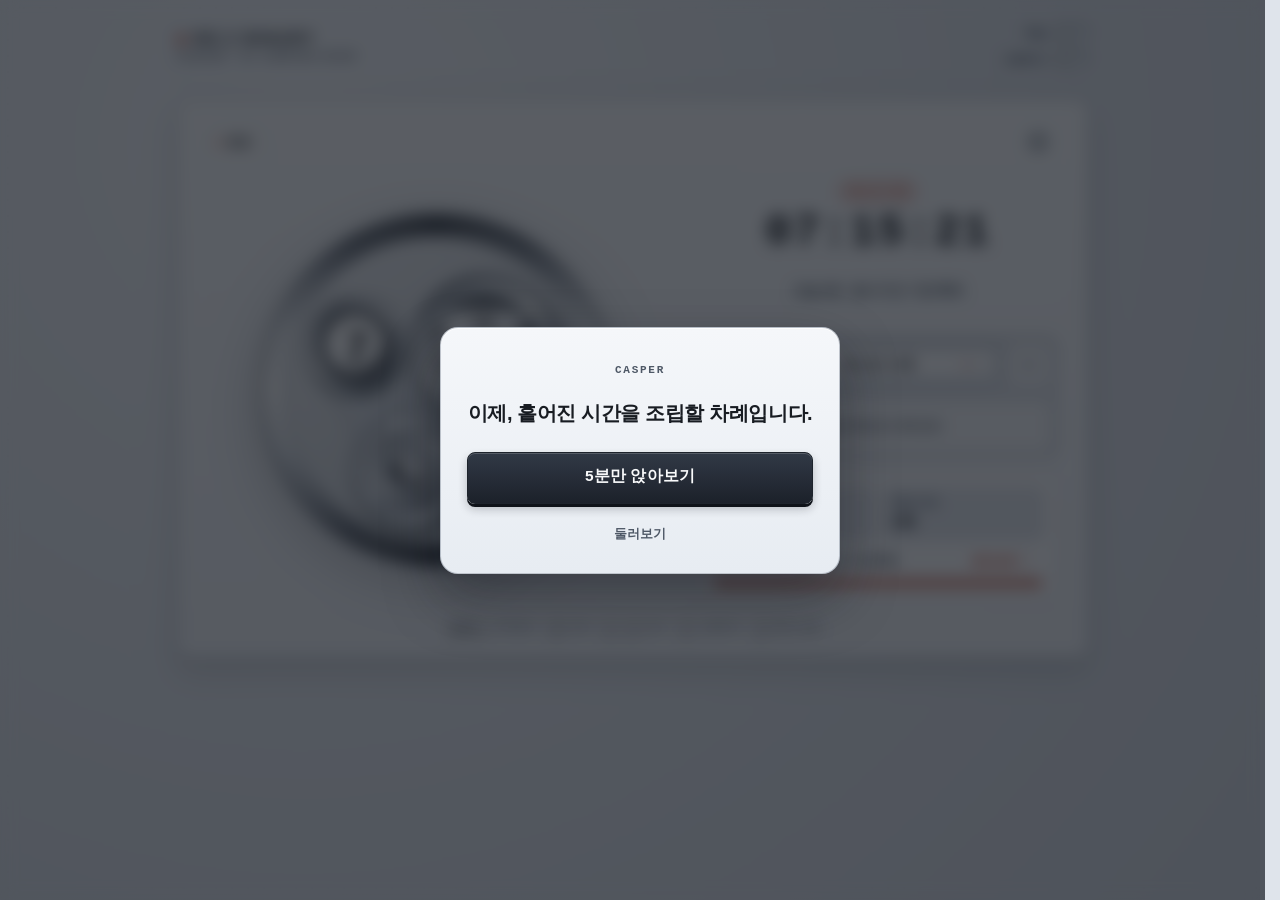
==== commit 22acb30c: "Add files via upload" ====
--- a/t-v1.7.3/index.html
+++ b/t-v1.7.3/index.html
@@ -11,8 +11,8 @@
   <title>CASPER — 시간을 보관하는 공방</title>
   <link rel="apple-touch-icon" sizes="180x180" href="apple-touch-icon.png" />
   <link rel="icon" type="image/svg+xml" href="data:image/svg+xml,%3Csvg xmlns='http://www.w3.org/2000/svg' viewBox='0 0 64 64'%3E%3Ccircle cx='32' cy='32' r='30' fill='%23C8CED6' stroke='%234A5058' stroke-width='3'/%3E%3Ccircle cx='32' cy='32' r='24' fill='%2325282D'/%3E%3Cpath d='M32 32 L49 18 A22 22 0 0 1 49 46 Z' fill='%23D94336' opacity='0.88'/%3E%3Ccircle cx='32' cy='32' r='6' fill='%23E5C26B'/%3E%3C/svg%3E" />
-  <link rel="manifest" href="manifest.json?v=1.7.3" />
-  <link rel="stylesheet" href="styles.css?v=1.7.3" />
+  <link rel="manifest" href="manifest.json?v=1.7.3&amp;b=10728" />
+  <link rel="stylesheet" href="styles.css?v=1.7.3&amp;b=10728" />
 </head>
 <body>
   <div class="app-shell" id="appShell">
@@ -245,20 +245,20 @@
                 <defs>
                   <linearGradient id="cbSteel" x1="0" y1="0" x2="1" y2="1"><stop offset="0" stop-color="#FBFCFD"/><stop offset="0.45" stop-color="#CBD1D9"/><stop offset="0.7" stop-color="#EEF1F5"/><stop offset="1" stop-color="#A9B1BC"/></linearGradient>
                   <linearGradient id="pbShoulder" x1="0.15" y1="0" x2="0.85" y2="1"><stop offset="0" stop-color="#F4F5F7"/><stop offset="0.25" stop-color="#B9BEC6"/><stop offset="0.5" stop-color="#8E949D"/><stop offset="0.75" stop-color="#C9CDD3"/><stop offset="1" stop-color="#777D86"/></linearGradient>
-                  <linearGradient id="pbBrushed" x1="0.05" y1="0.1" x2="0.95" y2="0.9"><stop offset="0" stop-color="#F3F4F6"/><stop offset="0.18" stop-color="#D2D5DA"/><stop offset="0.38" stop-color="#BABEC5"/><stop offset="0.55" stop-color="#E4E6E9"/><stop offset="0.75" stop-color="#C4C8CE"/><stop offset="1" stop-color="#A7ACB4"/></linearGradient>
+                  <linearGradient id="pbBrushed" x1="0.05" y1="0.1" x2="0.95" y2="0.9"><stop offset="0" stop-color="#E9EBEE"/><stop offset="0.18" stop-color="#B9BDC4"/><stop offset="0.38" stop-color="#9DA2AA"/><stop offset="0.55" stop-color="#D5D8DC"/><stop offset="0.75" stop-color="#A9AEB5"/><stop offset="1" stop-color="#8A9098"/></linearGradient>
                   <radialGradient id="pbSheenA" cx="0.5" cy="0.5" r="0.5"><stop offset="0" stop-color="rgba(255,255,255,0.75)"/><stop offset="1" stop-color="rgba(255,255,255,0)"/></radialGradient>
                   <radialGradient id="pbSheenB" cx="0.5" cy="0.5" r="0.5"><stop offset="0" stop-color="rgba(40,46,56,0.28)"/><stop offset="1" stop-color="rgba(40,46,56,0)"/></radialGradient>
-                  <radialGradient id="pbDimple" cx="0.58" cy="0.6" r="0.62"><stop offset="0" stop-color="#C9CCD1"/><stop offset="0.7" stop-color="#B2B6BC"/><stop offset="1" stop-color="#8F949C"/></radialGradient>
+                  <radialGradient id="pbDimple" cx="0.6" cy="0.62" r="0.66"><stop offset="0" stop-color="#C3C6CB"/><stop offset="0.65" stop-color="#A4A8AF"/><stop offset="1" stop-color="#70757D"/></radialGradient>
                   <linearGradient id="pbPolish" x1="0.1" y1="0" x2="0.9" y2="1"><stop offset="0" stop-color="#FFFFFF"/><stop offset="0.45" stop-color="#C5CAD1"/><stop offset="0.6" stop-color="#8F959E"/><stop offset="1" stop-color="#E6E9EC"/></linearGradient>
-                  <linearGradient id="pbStripeGrad" x1="0" y1="0" x2="1" y2="0"><stop offset="0" stop-color="#F0F1F3"/><stop offset="0.25" stop-color="#D5D7DB"/><stop offset="0.7" stop-color="#B3B6BC"/><stop offset="0.96" stop-color="#8D9198"/><stop offset="1" stop-color="#F0F1F3"/></linearGradient>
-                  <pattern id="pbStripes" width="13.5" height="13.5" patternUnits="userSpaceOnUse" patternTransform="rotate(63)"><rect width="13.5" height="13.5" fill="url(#pbStripeGrad)"/></pattern>
+                  <linearGradient id="pbStripeGrad" x1="0" y1="0" x2="1" y2="0"><stop offset="0" stop-color="#F1F3F5"/><stop offset="0.2" stop-color="#D6DADF"/><stop offset="0.62" stop-color="#A4A9B1"/><stop offset="0.9" stop-color="#7B818A"/><stop offset="0.97" stop-color="#555B64"/><stop offset="1" stop-color="#F1F3F5"/></linearGradient>
+                  <pattern id="pbStripes" width="16.5" height="16.5" patternUnits="userSpaceOnUse" patternTransform="rotate(-124)"><rect width="16.5" height="16.5" fill="url(#pbStripeGrad)"/></pattern>
                   <pattern id="pbGrain" width="9" height="9" patternUnits="userSpaceOnUse"><rect x="2.9" y="1.4" width="0.55" height="0.55" fill="rgba(255,255,255,0.32)"/><rect x="0.7" y="4.8" width="0.55" height="0.55" fill="rgba(20,20,20,0.25)"/><rect x="0.5" y="4.6" width="0.55" height="0.55" fill="rgba(255,255,255,0.17)"/><rect x="3.9" y="0.6" width="0.55" height="0.55" fill="rgba(20,20,20,0.18)"/><rect x="3.8" y="7.4" width="0.55" height="0.55" fill="rgba(255,255,255,0.19)"/><rect x="2.0" y="5.6" width="0.55" height="0.55" fill="rgba(20,20,20,0.39)"/><rect x="5.2" y="3.6" width="0.55" height="0.55" fill="rgba(255,255,255,0.39)"/><rect x="0.4" y="7.7" width="0.55" height="0.55" fill="rgba(20,20,20,0.23)"/><rect x="1.3" y="1.1" width="0.55" height="0.55" fill="rgba(255,255,255,0.23)"/><rect x="7.3" y="1.6" width="0.55" height="0.55" fill="rgba(20,20,20,0.30)"/><rect x="5.8" y="3.4" width="0.55" height="0.55" fill="rgba(255,255,255,0.29)"/><rect x="0.6" y="0.5" width="0.55" height="0.55" fill="rgba(20,20,20,0.21)"/><rect x="6.1" y="3.8" width="0.55" height="0.55" fill="rgba(255,255,255,0.24)"/><rect x="5.3" y="4.1" width="0.55" height="0.55" fill="rgba(20,20,20,0.23)"/><rect x="7.1" y="6.3" width="0.55" height="0.55" fill="rgba(255,255,255,0.22)"/><rect x="5.2" y="4.7" width="0.55" height="0.55" fill="rgba(20,20,20,0.37)"/><rect x="6.6" y="2.6" width="0.55" height="0.55" fill="rgba(255,255,255,0.40)"/><rect x="1.1" y="3.8" width="0.55" height="0.55" fill="rgba(20,20,20,0.34)"/><rect x="1.4" y="4.4" width="0.55" height="0.55" fill="rgba(255,255,255,0.17)"/><rect x="6.0" y="6.9" width="0.55" height="0.55" fill="rgba(20,20,20,0.30)"/><rect x="7.9" y="2.8" width="0.55" height="0.55" fill="rgba(255,255,255,0.33)"/><rect x="5.3" y="5.2" width="0.55" height="0.55" fill="rgba(20,20,20,0.27)"/><rect x="7.6" y="8.5" width="0.55" height="0.55" fill="rgba(255,255,255,0.27)"/><rect x="6.0" y="0.5" width="0.55" height="0.55" fill="rgba(20,20,20,0.33)"/><rect x="5.8" y="8.9" width="0.55" height="0.55" fill="rgba(255,255,255,0.36)"/><rect x="2.6" y="3.5" width="0.55" height="0.55" fill="rgba(20,20,20,0.32)"/><rect x="0.2" y="4.2" width="0.55" height="0.55" fill="rgba(255,255,255,0.20)"/><rect x="1.1" y="0.5" width="0.55" height="0.55" fill="rgba(20,20,20,0.34)"/><rect x="1.2" y="2.2" width="0.55" height="0.55" fill="rgba(255,255,255,0.25)"/><rect x="7.8" y="0.7" width="0.55" height="0.55" fill="rgba(20,20,20,0.27)"/><rect x="4.9" y="8.0" width="0.55" height="0.55" fill="rgba(255,255,255,0.36)"/><rect x="7.8" y="2.5" width="0.55" height="0.55" fill="rgba(20,20,20,0.26)"/><rect x="3.2" y="8.0" width="0.55" height="0.55" fill="rgba(255,255,255,0.39)"/><rect x="1.4" y="1.6" width="0.55" height="0.55" fill="rgba(20,20,20,0.22)"/><rect x="2.1" y="4.4" width="0.55" height="0.55" fill="rgba(255,255,255,0.30)"/><rect x="2.4" y="0.0" width="0.55" height="0.55" fill="rgba(20,20,20,0.26)"/><rect x="3.3" y="5.1" width="0.55" height="0.55" fill="rgba(255,255,255,0.39)"/><rect x="6.2" y="4.6" width="0.55" height="0.55" fill="rgba(20,20,20,0.31)"/><rect x="6.1" y="0.5" width="0.55" height="0.55" fill="rgba(255,255,255,0.38)"/><rect x="7.0" y="7.9" width="0.55" height="0.55" fill="rgba(20,20,20,0.35)"/><rect x="3.5" y="3.6" width="0.55" height="0.55" fill="rgba(255,255,255,0.18)"/><rect x="5.7" y="0.6" width="0.55" height="0.55" fill="rgba(20,20,20,0.18)"/><rect x="1.9" y="1.5" width="0.55" height="0.55" fill="rgba(255,255,255,0.24)"/><rect x="0.5" y="0.0" width="0.55" height="0.55" fill="rgba(20,20,20,0.20)"/><rect x="0.9" y="3.3" width="0.55" height="0.55" fill="rgba(255,255,255,0.17)"/><rect x="7.9" y="5.5" width="0.55" height="0.55" fill="rgba(20,20,20,0.20)"/><rect x="2.3" y="3.1" width="0.55" height="0.55" fill="rgba(255,255,255,0.25)"/><rect x="1.1" y="7.6" width="0.55" height="0.55" fill="rgba(20,20,20,0.40)"/><rect x="4.2" y="4.4" width="0.55" height="0.55" fill="rgba(255,255,255,0.18)"/><rect x="0.9" y="3.1" width="0.55" height="0.55" fill="rgba(20,20,20,0.22)"/><rect x="7.5" y="1.5" width="0.55" height="0.55" fill="rgba(255,255,255,0.17)"/><rect x="8.6" y="4.8" width="0.55" height="0.55" fill="rgba(20,20,20,0.20)"/></pattern>
-                  <linearGradient id="pbRotor" x1="0" y1="0" x2="1" y2="1"><stop offset="0" stop-color="#A9ADB3"/><stop offset="0.5" stop-color="#93979E"/><stop offset="1" stop-color="#84888F"/></linearGradient>
-                  <linearGradient id="pbHolder" x1="0" y1="0" x2="1" y2="1"><stop offset="0" stop-color="#D9DBDF"/><stop offset="0.5" stop-color="#BFC2C7"/><stop offset="1" stop-color="#A9ADB3"/></linearGradient>
+                  <linearGradient id="pbRotor" x1="0" y1="0" x2="1" y2="1"><stop offset="0" stop-color="#989CA3"/><stop offset="0.5" stop-color="#7F838B"/><stop offset="1" stop-color="#6A6F77"/></linearGradient>
+                  <linearGradient id="pbHolder" x1="0" y1="0" x2="1" y2="1"><stop offset="0" stop-color="#D2D5D9"/><stop offset="0.5" stop-color="#B2B6BC"/><stop offset="1" stop-color="#8F949C"/></linearGradient>
                   <radialGradient id="pbWell" cx="0.5" cy="0.45" r="0.6"><stop offset="0" stop-color="#6B7079"/><stop offset="1" stop-color="#454A52"/></radialGradient>
                   <linearGradient id="pbGold" x1="0" y1="0" x2="1" y2="1"><stop offset="0" stop-color="#F3E2B0"/><stop offset="0.45" stop-color="#D2B26A"/><stop offset="1" stop-color="#9E7F42"/></linearGradient>
                   <radialGradient id="pbJewel" cx="0.4" cy="0.35" r="0.75"><stop offset="0" stop-color="#F6C3FF"/><stop offset="0.45" stop-color="#C45BD8"/><stop offset="1" stop-color="#7A2C92"/></radialGradient>
-                  <linearGradient id="pbGlass" x1="0.1" y1="0" x2="0.9" y2="1"><stop offset="0" stop-color="rgba(255,255,255,0.42)"/><stop offset="0.3" stop-color="rgba(255,255,255,0.03)"/><stop offset="0.75" stop-color="rgba(255,255,255,0)"/><stop offset="1" stop-color="rgba(255,255,255,0.16)"/></linearGradient>
+                  <linearGradient id="pbGlass" x1="0.1" y1="0" x2="0.9" y2="1"><stop offset="0" stop-color="rgba(255,255,255,0.2)"/><stop offset="0.3" stop-color="rgba(255,255,255,0.02)"/><stop offset="0.75" stop-color="rgba(255,255,255,0)"/><stop offset="1" stop-color="rgba(255,255,255,0.16)"/></linearGradient>
                   <linearGradient id="pbGlassEdge" x1="0.2" y1="0" x2="0.8" y2="1"><stop offset="0" stop-color="#FFFFFF"/><stop offset="0.5" stop-color="#C9CED5"/><stop offset="1" stop-color="#F5F6F8"/></linearGradient>
                   <linearGradient id="pbN2Neck" x1="0" y1="0" x2="0" y2="1"><stop offset="0" stop-color="#1E232A"/><stop offset="0.28" stop-color="#9CA5B0"/><stop offset="0.48" stop-color="#F8FAFC"/><stop offset="0.72" stop-color="#58606C"/><stop offset="1" stop-color="#181C22"/></linearGradient>
                   <linearGradient id="pbN2Cyl" x1="0" y1="0" x2="0" y2="1"><stop offset="0" stop-color="#363C46"/><stop offset="0.22" stop-color="#D6DCE3"/><stop offset="0.42" stop-color="#FFFFFF"/><stop offset="0.66" stop-color="#A8B0BA"/><stop offset="1" stop-color="#282E36"/></linearGradient>
@@ -268,24 +268,56 @@
                   <clipPath id="pbN5Clip"><path d="M 294.2,139.0 L 309.5,131.6 L 312.6,134.5 L 312.6,165.5 L 309.5,168.4 L 294.2,161.0 Z"/></clipPath>
                   <clipPath id="pbWindow"><circle cx="200" cy="200" r="120"/></clipPath>
                   <clipPath id="pbMove"><circle cx="200" cy="200" r="103"/></clipPath>
+                  <radialGradient id="pbDomeR" gradientUnits="userSpaceOnUse" cx="200" cy="200" r="152.2"><stop offset="0.70" stop-color="#FFFFFF" stop-opacity="0.26"/><stop offset="0.80" stop-color="#FFFFFF" stop-opacity="0.08"/><stop offset="0.88" stop-color="#1A2028" stop-opacity="0.03"/><stop offset="0.95" stop-color="#1A2028" stop-opacity="0.16"/><stop offset="1" stop-color="#1A2028" stop-opacity="0.38"/></radialGradient>
+                  <linearGradient id="pbDomeL" gradientUnits="userSpaceOnUse" x1="92" y1="92" x2="308" y2="308"><stop offset="0" stop-color="#FFFFFF" stop-opacity="0.42"/><stop offset="0.38" stop-color="#FFFFFF" stop-opacity="0.04"/><stop offset="0.62" stop-color="#1A2028" stop-opacity="0.04"/><stop offset="1" stop-color="#1A2028" stop-opacity="0.26"/></linearGradient>
+                  <radialGradient id="pbStepShadow" gradientUnits="userSpaceOnUse" cx="203" cy="204.5" r="161"><stop offset="0.93" stop-color="#10141A" stop-opacity="0.5"/><stop offset="1" stop-color="#10141A" stop-opacity="0"/></radialGradient>
+                  <radialGradient id="pbGlassDome" cx="0.36" cy="0.3" r="0.8"><stop offset="0" stop-color="#FFFFFF" stop-opacity="0.26"/><stop offset="0.4" stop-color="#FFFFFF" stop-opacity="0.03"/><stop offset="0.82" stop-color="#1A2028" stop-opacity="0.02"/><stop offset="1" stop-color="#1A2028" stop-opacity="0.26"/></radialGradient>
                   <path id="pbTextRing" d="M200,61.0 A139,139 0 1,0 200,339.0 A139,139 0 1,0 200,61.0"/>
+                  <linearGradient id="m5Bezel" x1="0.15" y1="0.05" x2="0.85" y2="0.95"><stop offset="0" stop-color="#EDEEF0"/><stop offset="0.35" stop-color="#DCDEE1"/><stop offset="0.6" stop-color="#CDD0D4"/><stop offset="0.8" stop-color="#D6D8DC"/><stop offset="1" stop-color="#B4B8BE"/></linearGradient>
+                  <radialGradient id="m5BezelR" gradientUnits="userSpaceOnUse" cx="200" cy="200" r="153"><stop offset="0.72" stop-color="#FFFFFF" stop-opacity="0.18"/><stop offset="0.8" stop-color="#FFFFFF" stop-opacity="0.05"/><stop offset="0.9" stop-color="#1A2028" stop-opacity="0.04"/><stop offset="0.97" stop-color="#1A2028" stop-opacity="0.2"/><stop offset="1" stop-color="#1A2028" stop-opacity="0.4"/></radialGradient>
+                  <linearGradient id="m5Inner" x1="0.2" y1="0" x2="0.8" y2="1"><stop offset="0" stop-color="#6A7079"/><stop offset="0.45" stop-color="#C3C7CD"/><stop offset="1" stop-color="#F4F5F7"/></linearGradient>
+                  <linearGradient id="m5StripeGrad" x1="0" y1="0" x2="0" y2="1"><stop offset="0" stop-color="#F4F5F7"/><stop offset="0.22" stop-color="#FFFFFF"/><stop offset="0.5" stop-color="#F3F4F6"/><stop offset="0.74" stop-color="#DADDE1"/><stop offset="0.9" stop-color="#C6CAD0"/><stop offset="1" stop-color="#F4F5F7"/></linearGradient>
+                  <pattern id="m5Stripes" width="60" height="29" patternUnits="userSpaceOnUse" patternTransform="rotate(-27)"><rect width="60" height="29" fill="url(#m5StripeGrad)"/><path d="M0,26 Q15,23.6 30,26 T60,26" fill="none" stroke="rgba(140,148,158,0.28)" stroke-width="3.2"/><path d="M0,2.4 Q15,0.6 30,2.4 T60,2.4" fill="none" stroke="rgba(255,255,255,0.9)" stroke-width="2.4"/></pattern><pattern id="m5StripesB" width="60" height="29" patternUnits="userSpaceOnUse" patternTransform="rotate(-27) translate(0 12)"><rect width="60" height="29" fill="url(#m5StripeGrad)"/><path d="M0,26 Q15,23.6 30,26 T60,26" fill="none" stroke="rgba(140,148,158,0.28)" stroke-width="3.2"/><path d="M0,2.4 Q15,0.6 30,2.4 T60,2.4" fill="none" stroke="rgba(255,255,255,0.9)" stroke-width="2.4"/></pattern>
+                  <pattern id="m5Fine" width="7" height="0.9" patternUnits="userSpaceOnUse" patternTransform="rotate(-64)"><rect width="7" height="0.28" fill="rgba(120,128,138,0.13)"/><rect x="2" y="0.45" width="4" height="0.2" fill="rgba(255,255,255,0.5)"/></pattern>
+                  <linearGradient id="m5Bevel" x1="0" y1="0" x2="1" y2="1"><stop offset="0" stop-color="#FFFFFF"/><stop offset="0.5" stop-color="#C4C8CE"/><stop offset="0.62" stop-color="#8E949C"/><stop offset="1" stop-color="#F2F3F5"/></linearGradient>
+                  <linearGradient id="m5Steel" x1="0" y1="0" x2="1" y2="1"><stop offset="0" stop-color="#E6E8EB"/><stop offset="0.5" stop-color="#C3C7CD"/><stop offset="1" stop-color="#A2A7AF"/></linearGradient>
+                  <linearGradient id="m5Flat" x1="0" y1="0" x2="1" y2="1"><stop offset="0" stop-color="#F4F5F7"/><stop offset="0.45" stop-color="#D3D6DA"/><stop offset="0.6" stop-color="#B2B7BE"/><stop offset="1" stop-color="#DFE2E5"/></linearGradient>
+                  <radialGradient id="m5Dome" cx="0.35" cy="0.3" r="0.8"><stop offset="0" stop-color="#FFFFFF"/><stop offset="0.5" stop-color="#C9CDD2"/><stop offset="1" stop-color="#7E848D"/></radialGradient>
+                  <linearGradient id="m5Blue" x1="0.1" y1="0" x2="0.9" y2="1"><stop offset="0" stop-color="#6FB2F0"/><stop offset="0.35" stop-color="#2F72C6"/><stop offset="0.7" stop-color="#1A4D9C"/><stop offset="1" stop-color="#3E86D6"/></linearGradient>
+                  <linearGradient id="m5Gold" x1="0" y1="0" x2="1" y2="1"><stop offset="0" stop-color="#F8E7B6"/><stop offset="0.4" stop-color="#E0BF78"/><stop offset="0.7" stop-color="#C39A4E"/><stop offset="1" stop-color="#EBD39A"/></linearGradient>
+                  <radialGradient id="m5Ruby" cx="0.4" cy="0.35" r="0.75"><stop offset="0" stop-color="#F2A6F2"/><stop offset="0.45" stop-color="#B040B8"/><stop offset="1" stop-color="#5E1A6E"/></radialGradient>
+                  <radialGradient id="m5Pearl" cx="0.45" cy="0.4" r="0.7"><stop offset="0" stop-color="#E9EBEE"/><stop offset="1" stop-color="#C2C6CC"/></radialGradient>
+                  <pattern id="m5Perlage" width="9" height="7.8" patternUnits="userSpaceOnUse" patternTransform="scale(1)"><circle cx="4.5" cy="3.9" r="4.2" fill="rgba(255,255,255,0.10)"/><circle cx="0" cy="0" r="4.2" fill="rgba(255,255,255,0.10)"/><circle cx="9" cy="7.8" r="4.2" fill="rgba(255,255,255,0.10)"/><circle cx="4.5" cy="3.9" r="4.2" fill="none" stroke="rgba(120,128,138,0.12)" stroke-width="0.35"/></pattern>
+                  <linearGradient id="m5Flute" x1="0" y1="0" x2="0" y2="1"><stop offset="0" stop-color="#6E747D"/><stop offset="0.3" stop-color="#F6F7F9"/><stop offset="0.55" stop-color="#D2D5DA"/><stop offset="1" stop-color="#7E848D"/></linearGradient>
+                  <clipPath id="m5ClipRat"><circle r="36.41"/></clipPath>
+                  <clipPath id="m5ClipBoss"><circle r="24.66"/></clipPath>
+                  <clipPath id="m5ClipCrw"><circle r="28.19"/></clipPath>
+                  <clipPath id="m5Window"><circle cx="200" cy="200" r="107.46"/></clipPath>
+                  <filter id="m5Engrave" x="-5%" y="-20%" width="110%" height="140%"><feOffset in="SourceAlpha" dx="0.34" dy="0.42" result="a"/><feComposite in="SourceAlpha" in2="a" operator="out" result="tl"/><feFlood flood-color="#3E2706" flood-opacity="0.9"/><feComposite in2="tl" operator="in" result="sh"/><feOffset in="SourceAlpha" dx="-0.3" dy="-0.36" result="b"/><feComposite in="SourceAlpha" in2="b" operator="out" result="br"/><feFlood flood-color="#FFF4D6" flood-opacity="0.75"/><feComposite in2="br" operator="in" result="hi"/><feMerge><feMergeNode in="SourceGraphic"/><feMergeNode in="sh"/><feMergeNode in="hi"/></feMerge></filter>
+                  <linearGradient id="m5Chamfer" x1="0.1" y1="0" x2="0.9" y2="1"><stop offset="0" stop-color="#F2F3F5"/><stop offset="0.3" stop-color="#C3C7CD"/><stop offset="0.5" stop-color="#9DA3AB"/><stop offset="0.72" stop-color="#C9CDD2"/><stop offset="1" stop-color="#8F959E"/></linearGradient>
+                  <path id="m5TextArc" d="M73,200 A127,127 0 0 0 327,200"/>
                 </defs>
-                <g class="cb-crown cb-crown-n2" transform="translate(200 200) scale(-1.1511 1.1511) translate(-150 -150)"><g transform="rotate(39 150 150)"><rect x="284.0" y="146.0" width="18.5" height="8.0" fill="url(#pbN2Neck)" stroke="#232830" stroke-width="0.8"/><path d="M 289.2,143.2 Q 295.0,142.2 299.2,136.0 L 299.2,164.0 Q 295.0,157.8 289.2,156.8 Z" fill="url(#pbN2Neck)" stroke="#2A3038" stroke-width="0.9"/><path d="M 289.8,147.6 Q 294.6,147.2 298.8,145.6" fill="none" stroke="rgba(255,255,255,0.82)" stroke-width="1.35" stroke-linecap="round"/><path d="M 299.2,133.4 L 300.6,130.8 L 302.4,132.6 L 304.2,130.4 L 306.0,132.4 L 307.8,130.4 L 309.6,132.6" fill="url(#pbN2Cyl)" stroke="#343A44" stroke-width="0.72"/><path d="M 299.2,166.6 L 300.6,169.2 L 302.4,167.4 L 304.2,169.6 L 306.0,167.6 L 307.8,169.6 L 309.6,167.4" fill="url(#pbN2Cyl)" stroke="#343A44" stroke-width="0.72"/><path d="M 310.8,135.2 L 313.0,137.0 L 311.2,139.2 L 313.2,141.4 L 311.2,143.6 L 313.4,146.0 L 311.2,148.4 L 313.4,150.8 L 311.2,153.2 L 313.2,155.6 L 311.2,158.0 L 313.0,160.2 L 311.2,162.4 L 312.6,164.6 L 310.8,165.4" fill="url(#pbN2Cyl)" stroke="#343A44" stroke-width="0.72"/><path d="M 298.8,133.2 L 308.4,132.4 Q 311.2,132.4 311.4,135.2 L 311.4,164.8 Q 311.2,167.6 308.4,167.6 L 298.8,166.8 Z" fill="url(#pbN2Cyl)" stroke="#2F353F" stroke-width="1.05"/><g clip-path="url(#pbN2Clip)"><line x1="297.5" y1="102.4" x2="313.0" y2="115.9" stroke="rgba(18,22,28,0.72)" stroke-width="1.05"/><line x1="297.5" y1="115.9" x2="313.0" y2="102.4" stroke="rgba(18,22,28,0.62)" stroke-width="0.95"/><line x1="297.5" y1="103.5" x2="313.0" y2="117.0" stroke="rgba(255,255,255,0.68)" stroke-width="0.6"/><line x1="297.5" y1="105.6" x2="313.0" y2="119.1" stroke="rgba(18,22,28,0.72)" stroke-width="1.05"/><line x1="297.5" y1="119.1" x2="313.0" y2="105.6" stroke="rgba(18,22,28,0.62)" stroke-width="0.95"/><line x1="297.5" y1="106.6" x2="313.0" y2="120.1" stroke="rgba(255,255,255,0.68)" stroke-width="0.6"/><line x1="297.5" y1="108.8" x2="313.0" y2="122.3" stroke="rgba(18,22,28,0.72)" stroke-width="1.05"/><line x1="297.5" y1="122.3" x2="313.0" y2="108.8" stroke="rgba(18,22,28,0.62)" stroke-width="0.95"/><line x1="297.5" y1="109.8" x2="313.0" y2="123.3" stroke="rgba(255,255,255,0.68)" stroke-width="0.6"/><line x1="297.5" y1="112.0" x2="313.0" y2="125.5" stroke="rgba(18,22,28,0.72)" stroke-width="1.05"/><line x1="297.5" y1="125.5" x2="313.0" y2="112.0" stroke="rgba(18,22,28,0.62)" stroke-width="0.95"/><line x1="297.5" y1="113.0" x2="313.0" y2="126.5" stroke="rgba(255,255,255,0.68)" stroke-width="0.6"/><line x1="297.5" y1="115.2" x2="313.0" y2="128.7" stroke="rgba(18,22,28,0.72)" stroke-width="1.05"/><line x1="297.5" y1="128.7" x2="313.0" y2="115.2" stroke="rgba(18,22,28,0.62)" stroke-width="0.95"/><line x1="297.5" y1="116.2" x2="313.0" y2="129.8" stroke="rgba(255,255,255,0.68)" stroke-width="0.6"/><line x1="297.5" y1="118.4" x2="313.0" y2="131.9" stroke="rgba(18,22,28,0.72)" stroke-width="1.05"/><line x1="297.5" y1="131.9" x2="313.0" y2="118.4" stroke="rgba(18,22,28,0.62)" stroke-width="0.95"/><line x1="297.5" y1="119.5" x2="313.0" y2="133.0" stroke="rgba(255,255,255,0.68)" stroke-width="0.6"/><line x1="297.5" y1="121.6" x2="313.0" y2="135.1" stroke="rgba(18,22,28,0.72)" stroke-width="1.05"/><line x1="297.5" y1="135.1" x2="313.0" y2="121.6" stroke="rgba(18,22,28,0.62)" stroke-width="0.95"/><line x1="297.5" y1="122.6" x2="313.0" y2="136.2" stroke="rgba(255,255,255,0.68)" stroke-width="0.6"/><line x1="297.5" y1="124.8" x2="313.0" y2="138.3" stroke="rgba(18,22,28,0.72)" stroke-width="1.05"/><line x1="297.5" y1="138.3" x2="313.0" y2="124.8" stroke="rgba(18,22,28,0.62)" stroke-width="0.95"/><line x1="297.5" y1="125.8" x2="313.0" y2="139.4" stroke="rgba(255,255,255,0.68)" stroke-width="0.6"/><line x1="297.5" y1="128.0" x2="313.0" y2="141.5" stroke="rgba(18,22,28,0.72)" stroke-width="1.05"/><line x1="297.5" y1="141.5" x2="313.0" y2="128.0" stroke="rgba(18,22,28,0.62)" stroke-width="0.95"/><line x1="297.5" y1="129.1" x2="313.0" y2="142.6" stroke="rgba(255,255,255,0.68)" stroke-width="0.6"/><line x1="297.5" y1="131.2" x2="313.0" y2="144.7" stroke="rgba(18,22,28,0.72)" stroke-width="1.05"/><line x1="297.5" y1="144.7" x2="313.0" y2="131.2" stroke="rgba(18,22,28,0.62)" stroke-width="0.95"/><line x1="297.5" y1="132.2" x2="313.0" y2="145.8" stroke="rgba(255,255,255,0.68)" stroke-width="0.6"/><line x1="297.5" y1="134.4" x2="313.0" y2="147.9" stroke="rgba(18,22,28,0.72)" stroke-width="1.05"/><line x1="297.5" y1="147.9" x2="313.0" y2="134.4" stroke="rgba(18,22,28,0.62)" stroke-width="0.95"/><line x1="297.5" y1="135.5" x2="313.0" y2="149.0" stroke="rgba(255,255,255,0.68)" stroke-width="0.6"/><line x1="297.5" y1="137.6" x2="313.0" y2="151.1" stroke="rgba(18,22,28,0.72)" stroke-width="1.05"/><line x1="297.5" y1="151.1" x2="313.0" y2="137.6" stroke="rgba(18,22,28,0.62)" stroke-width="0.95"/><line x1="297.5" y1="138.7" x2="313.0" y2="152.2" stroke="rgba(255,255,255,0.68)" stroke-width="0.6"/><line x1="297.5" y1="140.8" x2="313.0" y2="154.3" stroke="rgba(18,22,28,0.72)" stroke-width="1.05"/><line x1="297.5" y1="154.3" x2="313.0" y2="140.8" stroke="rgba(18,22,28,0.62)" stroke-width="0.95"/><line x1="297.5" y1="141.9" x2="313.0" y2="155.4" stroke="rgba(255,255,255,0.68)" stroke-width="0.6"/><line x1="297.5" y1="144.0" x2="313.0" y2="157.5" stroke="rgba(18,22,28,0.72)" stroke-width="1.05"/><line x1="297.5" y1="157.5" x2="313.0" y2="144.0" stroke="rgba(18,22,28,0.62)" stroke-width="0.95"/><line x1="297.5" y1="145.1" x2="313.0" y2="158.6" stroke="rgba(255,255,255,0.68)" stroke-width="0.6"/><line x1="297.5" y1="147.2" x2="313.0" y2="160.7" stroke="rgba(18,22,28,0.72)" stroke-width="1.05"/><line x1="297.5" y1="160.7" x2="313.0" y2="147.2" stroke="rgba(18,22,28,0.62)" stroke-width="0.95"/><line x1="297.5" y1="148.2" x2="313.0" y2="161.8" stroke="rgba(255,255,255,0.68)" stroke-width="0.6"/><line x1="297.5" y1="150.4" x2="313.0" y2="163.9" stroke="rgba(18,22,28,0.72)" stroke-width="1.05"/><line x1="297.5" y1="163.9" x2="313.0" y2="150.4" stroke="rgba(18,22,28,0.62)" stroke-width="0.95"/><line x1="297.5" y1="151.5" x2="313.0" y2="165.0" stroke="rgba(255,255,255,0.68)" stroke-width="0.6"/><line x1="297.5" y1="153.6" x2="313.0" y2="167.1" stroke="rgba(18,22,28,0.72)" stroke-width="1.05"/><line x1="297.5" y1="167.1" x2="313.0" y2="153.6" stroke="rgba(18,22,28,0.62)" stroke-width="0.95"/><line x1="297.5" y1="154.7" x2="313.0" y2="168.2" stroke="rgba(255,255,255,0.68)" stroke-width="0.6"/><line x1="297.5" y1="156.8" x2="313.0" y2="170.3" stroke="rgba(18,22,28,0.72)" stroke-width="1.05"/><line x1="297.5" y1="170.3" x2="313.0" y2="156.8" stroke="rgba(18,22,28,0.62)" stroke-width="0.95"/><line x1="297.5" y1="157.9" x2="313.0" y2="171.4" stroke="rgba(255,255,255,0.68)" stroke-width="0.6"/><line x1="297.5" y1="160.0" x2="313.0" y2="173.5" stroke="rgba(18,22,28,0.72)" stroke-width="1.05"/><line x1="297.5" y1="173.5" x2="313.0" y2="160.0" stroke="rgba(18,22,28,0.62)" stroke-width="0.95"/><line x1="297.5" y1="161.1" x2="313.0" y2="174.6" stroke="rgba(255,255,255,0.68)" stroke-width="0.6"/><line x1="297.5" y1="163.2" x2="313.0" y2="176.7" stroke="rgba(18,22,28,0.72)" stroke-width="1.05"/><line x1="297.5" y1="176.7" x2="313.0" y2="163.2" stroke="rgba(18,22,28,0.62)" stroke-width="0.95"/><line x1="297.5" y1="164.2" x2="313.0" y2="177.8" stroke="rgba(255,255,255,0.68)" stroke-width="0.6"/><line x1="297.5" y1="166.4" x2="313.0" y2="179.9" stroke="rgba(18,22,28,0.72)" stroke-width="1.05"/><line x1="297.5" y1="179.9" x2="313.0" y2="166.4" stroke="rgba(18,22,28,0.62)" stroke-width="0.95"/><line x1="297.5" y1="167.5" x2="313.0" y2="181.0" stroke="rgba(255,255,255,0.68)" stroke-width="0.6"/><line x1="297.5" y1="169.6" x2="313.0" y2="183.1" stroke="rgba(18,22,28,0.72)" stroke-width="1.05"/><line x1="297.5" y1="183.1" x2="313.0" y2="169.6" stroke="rgba(18,22,28,0.62)" stroke-width="0.95"/><line x1="297.5" y1="170.7" x2="313.0" y2="184.2" stroke="rgba(255,255,255,0.68)" stroke-width="0.6"/><line x1="297.5" y1="172.8" x2="313.0" y2="186.3" stroke="rgba(18,22,28,0.72)" stroke-width="1.05"/><line x1="297.5" y1="186.3" x2="313.0" y2="172.8" stroke="rgba(18,22,28,0.62)" stroke-width="0.95"/><line x1="297.5" y1="173.9" x2="313.0" y2="187.4" stroke="rgba(255,255,255,0.68)" stroke-width="0.6"/></g><line x1="299.2" y1="134.0" x2="299.2" y2="166.0" stroke="rgba(255,255,255,0.68)" stroke-width="0.8"/><line x1="309.6" y1="133.5" x2="309.6" y2="166.5" stroke="rgba(255,255,255,0.72)" stroke-width="0.78"/></g></g><g class="cb-crown cb-crown-n5" transform="translate(200 200) scale(-1.1511 1.1511) translate(-150 -150)"><g transform="rotate(39 150 150)"><rect x="284.0" y="146.0" width="19.5" height="8.0" fill="url(#pbN5Neck)" stroke="#252A32" stroke-width="0.8"/><line x1="286.4" y1="148.5" x2="302.5" y2="148.5" stroke="rgba(255,255,255,0.62)" stroke-width="0.75"/><rect x="288.0" y="143.0" width="7.0" height="14.0" fill="url(#pbN5Neck)" stroke="#2E343D" stroke-width="0.8"/><path d="M 295.4,138.4 L 296.6,135.8 L 298.8,134.7 L 299.5,136.6" fill="url(#pbN5Cyl)" stroke="#343A43" stroke-width="0.72"/><path d="M 299.7,136.4 L 301.1,133.6 L 303.4,132.5 L 304.1,134.4" fill="url(#pbN5Cyl)" stroke="#343A43" stroke-width="0.72"/><path d="M 304.3,134.2 L 305.7,131.4 L 308.1,130.3 L 309.0,132.3" fill="url(#pbN5Cyl)" stroke="#343A43" stroke-width="0.72"/><path d="M 295.4,161.6 L 296.6,164.2 L 298.8,165.3 L 299.5,163.4" fill="url(#pbN5Cyl)" stroke="#343A43" stroke-width="0.72"/><path d="M 299.7,163.6 L 301.1,166.4 L 303.4,167.5 L 304.1,165.6" fill="url(#pbN5Cyl)" stroke="#343A43" stroke-width="0.72"/><path d="M 304.3,165.8 L 305.7,168.6 L 308.1,169.7 L 309.0,167.7" fill="url(#pbN5Cyl)" stroke="#343A43" stroke-width="0.72"/><path d="M 294.2,139.0 L 309.5,131.6 L 312.6,134.5 L 312.6,165.5 L 309.5,168.4 L 294.2,161.0 Z" fill="url(#pbN5Cyl)" stroke="#323842" stroke-width="1.12"/><g clip-path="url(#pbN5Clip)"><line x1="293.5" y1="100.0" x2="313.5" y2="118.0" stroke="rgba(26,31,38,0.68)" stroke-width="1.05"/><line x1="293.5" y1="118.0" x2="313.5" y2="100.0" stroke="rgba(26,31,38,0.62)" stroke-width="0.95"/><line x1="293.5" y1="101.0" x2="313.5" y2="119.0" stroke="rgba(255,255,255,0.58)" stroke-width="0.6"/><line x1="293.5" y1="103.5" x2="313.5" y2="121.5" stroke="rgba(26,31,38,0.68)" stroke-width="1.05"/><line x1="293.5" y1="121.5" x2="313.5" y2="103.5" stroke="rgba(26,31,38,0.62)" stroke-width="0.95"/><line x1="293.5" y1="104.5" x2="313.5" y2="122.5" stroke="rgba(255,255,255,0.58)" stroke-width="0.6"/><line x1="293.5" y1="107.0" x2="313.5" y2="125.0" stroke="rgba(26,31,38,0.68)" stroke-width="1.05"/><line x1="293.5" y1="125.0" x2="313.5" y2="107.0" stroke="rgba(26,31,38,0.62)" stroke-width="0.95"/><line x1="293.5" y1="108.0" x2="313.5" y2="126.0" stroke="rgba(255,255,255,0.58)" stroke-width="0.6"/><line x1="293.5" y1="110.5" x2="313.5" y2="128.5" stroke="rgba(26,31,38,0.68)" stroke-width="1.05"/><line x1="293.5" y1="128.5" x2="313.5" y2="110.5" stroke="rgba(26,31,38,0.62)" stroke-width="0.95"/><line x1="293.5" y1="111.5" x2="313.5" y2="129.6" stroke="rgba(255,255,255,0.58)" stroke-width="0.6"/><line x1="293.5" y1="114.0" x2="313.5" y2="132.0" stroke="rgba(26,31,38,0.68)" stroke-width="1.05"/><line x1="293.5" y1="132.0" x2="313.5" y2="114.0" stroke="rgba(26,31,38,0.62)" stroke-width="0.95"/><line x1="293.5" y1="115.0" x2="313.5" y2="133.1" stroke="rgba(255,255,255,0.58)" stroke-width="0.6"/><line x1="293.5" y1="117.5" x2="313.5" y2="135.5" stroke="rgba(26,31,38,0.68)" stroke-width="1.05"/><line x1="293.5" y1="135.5" x2="313.5" y2="117.5" stroke="rgba(26,31,38,0.62)" stroke-width="0.95"/><line x1="293.5" y1="118.5" x2="313.5" y2="136.6" stroke="rgba(255,255,255,0.58)" stroke-width="0.6"/><line x1="293.5" y1="121.0" x2="313.5" y2="139.0" stroke="rgba(26,31,38,0.68)" stroke-width="1.05"/><line x1="293.5" y1="139.0" x2="313.5" y2="121.0" stroke="rgba(26,31,38,0.62)" stroke-width="0.95"/><line x1="293.5" y1="122.0" x2="313.5" y2="140.1" stroke="rgba(255,255,255,0.58)" stroke-width="0.6"/><line x1="293.5" y1="124.5" x2="313.5" y2="142.5" stroke="rgba(26,31,38,0.68)" stroke-width="1.05"/><line x1="293.5" y1="142.5" x2="313.5" y2="124.5" stroke="rgba(26,31,38,0.62)" stroke-width="0.95"/><line x1="293.5" y1="125.5" x2="313.5" y2="143.6" stroke="rgba(255,255,255,0.58)" stroke-width="0.6"/><line x1="293.5" y1="128.0" x2="313.5" y2="146.0" stroke="rgba(26,31,38,0.68)" stroke-width="1.05"/><line x1="293.5" y1="146.0" x2="313.5" y2="128.0" stroke="rgba(26,31,38,0.62)" stroke-width="0.95"/><line x1="293.5" y1="129.1" x2="313.5" y2="147.1" stroke="rgba(255,255,255,0.58)" stroke-width="0.6"/><line x1="293.5" y1="131.5" x2="313.5" y2="149.5" stroke="rgba(26,31,38,0.68)" stroke-width="1.05"/><line x1="293.5" y1="149.5" x2="313.5" y2="131.5" stroke="rgba(26,31,38,0.62)" stroke-width="0.95"/><line x1="293.5" y1="132.6" x2="313.5" y2="150.6" stroke="rgba(255,255,255,0.58)" stroke-width="0.6"/><line x1="293.5" y1="135.0" x2="313.5" y2="153.0" stroke="rgba(26,31,38,0.68)" stroke-width="1.05"/><line x1="293.5" y1="153.0" x2="313.5" y2="135.0" stroke="rgba(26,31,38,0.62)" stroke-width="0.95"/><line x1="293.5" y1="136.1" x2="313.5" y2="154.1" stroke="rgba(255,255,255,0.58)" stroke-width="0.6"/><line x1="293.5" y1="138.5" x2="313.5" y2="156.5" stroke="rgba(26,31,38,0.68)" stroke-width="1.05"/><line x1="293.5" y1="156.5" x2="313.5" y2="138.5" stroke="rgba(26,31,38,0.62)" stroke-width="0.95"/><line x1="293.5" y1="139.6" x2="313.5" y2="157.6" stroke="rgba(255,255,255,0.58)" stroke-width="0.6"/><line x1="293.5" y1="142.0" x2="313.5" y2="160.0" stroke="rgba(26,31,38,0.68)" stroke-width="1.05"/><line x1="293.5" y1="160.0" x2="313.5" y2="142.0" stroke="rgba(26,31,38,0.62)" stroke-width="0.95"/><line x1="293.5" y1="143.1" x2="313.5" y2="161.1" stroke="rgba(255,255,255,0.58)" stroke-width="0.6"/><line x1="293.5" y1="145.5" x2="313.5" y2="163.5" stroke="rgba(26,31,38,0.68)" stroke-width="1.05"/><line x1="293.5" y1="163.5" x2="313.5" y2="145.5" stroke="rgba(26,31,38,0.62)" stroke-width="0.95"/><line x1="293.5" y1="146.6" x2="313.5" y2="164.6" stroke="rgba(255,255,255,0.58)" stroke-width="0.6"/><line x1="293.5" y1="149.0" x2="313.5" y2="167.0" stroke="rgba(26,31,38,0.68)" stroke-width="1.05"/><line x1="293.5" y1="167.0" x2="313.5" y2="149.0" stroke="rgba(26,31,38,0.62)" stroke-width="0.95"/><line x1="293.5" y1="150.1" x2="313.5" y2="168.1" stroke="rgba(255,255,255,0.58)" stroke-width="0.6"/><line x1="293.5" y1="152.5" x2="313.5" y2="170.5" stroke="rgba(26,31,38,0.68)" stroke-width="1.05"/><line x1="293.5" y1="170.5" x2="313.5" y2="152.5" stroke="rgba(26,31,38,0.62)" stroke-width="0.95"/><line x1="293.5" y1="153.6" x2="313.5" y2="171.6" stroke="rgba(255,255,255,0.58)" stroke-width="0.6"/><line x1="293.5" y1="156.0" x2="313.5" y2="174.0" stroke="rgba(26,31,38,0.68)" stroke-width="1.05"/><line x1="293.5" y1="174.0" x2="313.5" y2="156.0" stroke="rgba(26,31,38,0.62)" stroke-width="0.95"/><line x1="293.5" y1="157.1" x2="313.5" y2="175.1" stroke="rgba(255,255,255,0.58)" stroke-width="0.6"/><line x1="293.5" y1="159.5" x2="313.5" y2="177.5" stroke="rgba(26,31,38,0.68)" stroke-width="1.05"/><line x1="293.5" y1="177.5" x2="313.5" y2="159.5" stroke="rgba(26,31,38,0.62)" stroke-width="0.95"/><line x1="293.5" y1="160.6" x2="313.5" y2="178.6" stroke="rgba(255,255,255,0.58)" stroke-width="0.6"/><line x1="293.5" y1="163.0" x2="313.5" y2="181.0" stroke="rgba(26,31,38,0.68)" stroke-width="1.05"/><line x1="293.5" y1="181.0" x2="313.5" y2="163.0" stroke="rgba(26,31,38,0.62)" stroke-width="0.95"/><line x1="293.5" y1="164.1" x2="313.5" y2="182.1" stroke="rgba(255,255,255,0.58)" stroke-width="0.6"/><line x1="293.5" y1="166.5" x2="313.5" y2="184.5" stroke="rgba(26,31,38,0.68)" stroke-width="1.05"/><line x1="293.5" y1="184.5" x2="313.5" y2="166.5" stroke="rgba(26,31,38,0.62)" stroke-width="0.95"/><line x1="293.5" y1="167.6" x2="313.5" y2="185.6" stroke="rgba(255,255,255,0.58)" stroke-width="0.6"/><line x1="293.5" y1="170.0" x2="313.5" y2="188.0" stroke="rgba(26,31,38,0.68)" stroke-width="1.05"/><line x1="293.5" y1="188.0" x2="313.5" y2="170.0" stroke="rgba(26,31,38,0.62)" stroke-width="0.95"/><line x1="293.5" y1="171.1" x2="313.5" y2="189.1" stroke="rgba(255,255,255,0.58)" stroke-width="0.6"/><line x1="293.5" y1="173.5" x2="313.5" y2="191.5" stroke="rgba(26,31,38,0.68)" stroke-width="1.05"/><line x1="293.5" y1="191.5" x2="313.5" y2="173.5" stroke="rgba(26,31,38,0.62)" stroke-width="0.95"/><line x1="293.5" y1="174.6" x2="313.5" y2="192.6" stroke="rgba(255,255,255,0.58)" stroke-width="0.6"/><line x1="293.5" y1="177.0" x2="313.5" y2="195.0" stroke="rgba(26,31,38,0.68)" stroke-width="1.05"/><line x1="293.5" y1="195.0" x2="313.5" y2="177.0" stroke="rgba(26,31,38,0.62)" stroke-width="0.95"/><line x1="293.5" y1="178.1" x2="313.5" y2="196.1" stroke="rgba(255,255,255,0.58)" stroke-width="0.6"/></g><polygon points="310.8,132.8 312.6,134.5 312.6,165.5 310.8,167.2" fill="#7E8794" opacity="0.68"/><line x1="310.8" y1="132.8" x2="310.8" y2="167.2" stroke="rgba(255,255,255,0.72)" stroke-width="0.65"/></g></g><g class="cb-crown cb-crown-c" transform="translate(200 200) scale(-1.1511 1.1511) translate(-150 -150)"><g transform="rotate(-22 150 150)"><rect x="284.0" y="146.0" width="19.5" height="8.0" fill="url(#pbN5Neck)" stroke="#252A32" stroke-width="0.8"/><line x1="286.4" y1="148.5" x2="302.5" y2="148.5" stroke="rgba(255,255,255,0.62)" stroke-width="0.75"/><rect x="288.0" y="143.0" width="7.0" height="14.0" fill="url(#pbN5Neck)" stroke="#2E343D" stroke-width="0.8"/><path d="M 295.4,138.4 L 296.6,135.8 L 298.8,134.7 L 299.5,136.6" fill="url(#pbN5Cyl)" stroke="#343A43" stroke-width="0.72"/><path d="M 299.7,136.4 L 301.1,133.6 L 303.4,132.5 L 304.1,134.4" fill="url(#pbN5Cyl)" stroke="#343A43" stroke-width="0.72"/><path d="M 304.3,134.2 L 305.7,131.4 L 308.1,130.3 L 309.0,132.3" fill="url(#pbN5Cyl)" stroke="#343A43" stroke-width="0.72"/><path d="M 295.4,161.6 L 296.6,164.2 L 298.8,165.3 L 299.5,163.4" fill="url(#pbN5Cyl)" stroke="#343A43" stroke-width="0.72"/><path d="M 299.7,163.6 L 301.1,166.4 L 303.4,167.5 L 304.1,165.6" fill="url(#pbN5Cyl)" stroke="#343A43" stroke-width="0.72"/><path d="M 304.3,165.8 L 305.7,168.6 L 308.1,169.7 L 309.0,167.7" fill="url(#pbN5Cyl)" stroke="#343A43" stroke-width="0.72"/><path d="M 294.2,139.0 L 309.5,131.6 L 312.6,134.5 L 312.6,165.5 L 309.5,168.4 L 294.2,161.0 Z" fill="url(#pbN5Cyl)" stroke="#323842" stroke-width="1.12"/><g clip-path="url(#pbN5Clip)"><line x1="293.5" y1="100.0" x2="313.5" y2="118.0" stroke="rgba(26,31,38,0.68)" stroke-width="1.05"/><line x1="293.5" y1="118.0" x2="313.5" y2="100.0" stroke="rgba(26,31,38,0.62)" stroke-width="0.95"/><line x1="293.5" y1="101.0" x2="313.5" y2="119.0" stroke="rgba(255,255,255,0.58)" stroke-width="0.6"/><line x1="293.5" y1="103.5" x2="313.5" y2="121.5" stroke="rgba(26,31,38,0.68)" stroke-width="1.05"/><line x1="293.5" y1="121.5" x2="313.5" y2="103.5" stroke="rgba(26,31,38,0.62)" stroke-width="0.95"/><line x1="293.5" y1="104.5" x2="313.5" y2="122.5" stroke="rgba(255,255,255,0.58)" stroke-width="0.6"/><line x1="293.5" y1="107.0" x2="313.5" y2="125.0" stroke="rgba(26,31,38,0.68)" stroke-width="1.05"/><line x1="293.5" y1="125.0" x2="313.5" y2="107.0" stroke="rgba(26,31,38,0.62)" stroke-width="0.95"/><line x1="293.5" y1="108.0" x2="313.5" y2="126.0" stroke="rgba(255,255,255,0.58)" stroke-width="0.6"/><line x1="293.5" y1="110.5" x2="313.5" y2="128.5" stroke="rgba(26,31,38,0.68)" stroke-width="1.05"/><line x1="293.5" y1="128.5" x2="313.5" y2="110.5" stroke="rgba(26,31,38,0.62)" stroke-width="0.95"/><line x1="293.5" y1="111.5" x2="313.5" y2="129.6" stroke="rgba(255,255,255,0.58)" stroke-width="0.6"/><line x1="293.5" y1="114.0" x2="313.5" y2="132.0" stroke="rgba(26,31,38,0.68)" stroke-width="1.05"/><line x1="293.5" y1="132.0" x2="313.5" y2="114.0" stroke="rgba(26,31,38,0.62)" stroke-width="0.95"/><line x1="293.5" y1="115.0" x2="313.5" y2="133.1" stroke="rgba(255,255,255,0.58)" stroke-width="0.6"/><line x1="293.5" y1="117.5" x2="313.5" y2="135.5" stroke="rgba(26,31,38,0.68)" stroke-width="1.05"/><line x1="293.5" y1="135.5" x2="313.5" y2="117.5" stroke="rgba(26,31,38,0.62)" stroke-width="0.95"/><line x1="293.5" y1="118.5" x2="313.5" y2="136.6" stroke="rgba(255,255,255,0.58)" stroke-width="0.6"/><line x1="293.5" y1="121.0" x2="313.5" y2="139.0" stroke="rgba(26,31,38,0.68)" stroke-width="1.05"/><line x1="293.5" y1="139.0" x2="313.5" y2="121.0" stroke="rgba(26,31,38,0.62)" stroke-width="0.95"/><line x1="293.5" y1="122.0" x2="313.5" y2="140.1" stroke="rgba(255,255,255,0.58)" stroke-width="0.6"/><line x1="293.5" y1="124.5" x2="313.5" y2="142.5" stroke="rgba(26,31,38,0.68)" stroke-width="1.05"/><line x1="293.5" y1="142.5" x2="313.5" y2="124.5" stroke="rgba(26,31,38,0.62)" stroke-width="0.95"/><line x1="293.5" y1="125.5" x2="313.5" y2="143.6" stroke="rgba(255,255,255,0.58)" stroke-width="0.6"/><line x1="293.5" y1="128.0" x2="313.5" y2="146.0" stroke="rgba(26,31,38,0.68)" stroke-width="1.05"/><line x1="293.5" y1="146.0" x2="313.5" y2="128.0" stroke="rgba(26,31,38,0.62)" stroke-width="0.95"/><line x1="293.5" y1="129.1" x2="313.5" y2="147.1" stroke="rgba(255,255,255,0.58)" stroke-width="0.6"/><line x1="293.5" y1="131.5" x2="313.5" y2="149.5" stroke="rgba(26,31,38,0.68)" stroke-width="1.05"/><line x1="293.5" y1="149.5" x2="313.5" y2="131.5" stroke="rgba(26,31,38,0.62)" stroke-width="0.95"/><line x1="293.5" y1="132.6" x2="313.5" y2="150.6" stroke="rgba(255,255,255,0.58)" stroke-width="0.6"/><line x1="293.5" y1="135.0" x2="313.5" y2="153.0" stroke="rgba(26,31,38,0.68)" stroke-width="1.05"/><line x1="293.5" y1="153.0" x2="313.5" y2="135.0" stroke="rgba(26,31,38,0.62)" stroke-width="0.95"/><line x1="293.5" y1="136.1" x2="313.5" y2="154.1" stroke="rgba(255,255,255,0.58)" stroke-width="0.6"/><line x1="293.5" y1="138.5" x2="313.5" y2="156.5" stroke="rgba(26,31,38,0.68)" stroke-width="1.05"/><line x1="293.5" y1="156.5" x2="313.5" y2="138.5" stroke="rgba(26,31,38,0.62)" stroke-width="0.95"/><line x1="293.5" y1="139.6" x2="313.5" y2="157.6" stroke="rgba(255,255,255,0.58)" stroke-width="0.6"/><line x1="293.5" y1="142.0" x2="313.5" y2="160.0" stroke="rgba(26,31,38,0.68)" stroke-width="1.05"/><line x1="293.5" y1="160.0" x2="313.5" y2="142.0" stroke="rgba(26,31,38,0.62)" stroke-width="0.95"/><line x1="293.5" y1="143.1" x2="313.5" y2="161.1" stroke="rgba(255,255,255,0.58)" stroke-width="0.6"/><line x1="293.5" y1="145.5" x2="313.5" y2="163.5" stroke="rgba(26,31,38,0.68)" stroke-width="1.05"/><line x1="293.5" y1="163.5" x2="313.5" y2="145.5" stroke="rgba(26,31,38,0.62)" stroke-width="0.95"/><line x1="293.5" y1="146.6" x2="313.5" y2="164.6" stroke="rgba(255,255,255,0.58)" stroke-width="0.6"/><line x1="293.5" y1="149.0" x2="313.5" y2="167.0" stroke="rgba(26,31,38,0.68)" stroke-width="1.05"/><line x1="293.5" y1="167.0" x2="313.5" y2="149.0" stroke="rgba(26,31,38,0.62)" stroke-width="0.95"/><line x1="293.5" y1="150.1" x2="313.5" y2="168.1" stroke="rgba(255,255,255,0.58)" stroke-width="0.6"/><line x1="293.5" y1="152.5" x2="313.5" y2="170.5" stroke="rgba(26,31,38,0.68)" stroke-width="1.05"/><line x1="293.5" y1="170.5" x2="313.5" y2="152.5" stroke="rgba(26,31,38,0.62)" stroke-width="0.95"/><line x1="293.5" y1="153.6" x2="313.5" y2="171.6" stroke="rgba(255,255,255,0.58)" stroke-width="0.6"/><line x1="293.5" y1="156.0" x2="313.5" y2="174.0" stroke="rgba(26,31,38,0.68)" stroke-width="1.05"/><line x1="293.5" y1="174.0" x2="313.5" y2="156.0" stroke="rgba(26,31,38,0.62)" stroke-width="0.95"/><line x1="293.5" y1="157.1" x2="313.5" y2="175.1" stroke="rgba(255,255,255,0.58)" stroke-width="0.6"/><line x1="293.5" y1="159.5" x2="313.5" y2="177.5" stroke="rgba(26,31,38,0.68)" stroke-width="1.05"/><line x1="293.5" y1="177.5" x2="313.5" y2="159.5" stroke="rgba(26,31,38,0.62)" stroke-width="0.95"/><line x1="293.5" y1="160.6" x2="313.5" y2="178.6" stroke="rgba(255,255,255,0.58)" stroke-width="0.6"/><line x1="293.5" y1="163.0" x2="313.5" y2="181.0" stroke="rgba(26,31,38,0.68)" stroke-width="1.05"/><line x1="293.5" y1="181.0" x2="313.5" y2="163.0" stroke="rgba(26,31,38,0.62)" stroke-width="0.95"/><line x1="293.5" y1="164.1" x2="313.5" y2="182.1" stroke="rgba(255,255,255,0.58)" stroke-width="0.6"/><line x1="293.5" y1="166.5" x2="313.5" y2="184.5" stroke="rgba(26,31,38,0.68)" stroke-width="1.05"/><line x1="293.5" y1="184.5" x2="313.5" y2="166.5" stroke="rgba(26,31,38,0.62)" stroke-width="0.95"/><line x1="293.5" y1="167.6" x2="313.5" y2="185.6" stroke="rgba(255,255,255,0.58)" stroke-width="0.6"/><line x1="293.5" y1="170.0" x2="313.5" y2="188.0" stroke="rgba(26,31,38,0.68)" stroke-width="1.05"/><line x1="293.5" y1="188.0" x2="313.5" y2="170.0" stroke="rgba(26,31,38,0.62)" stroke-width="0.95"/><line x1="293.5" y1="171.1" x2="313.5" y2="189.1" stroke="rgba(255,255,255,0.58)" stroke-width="0.6"/><line x1="293.5" y1="173.5" x2="313.5" y2="191.5" stroke="rgba(26,31,38,0.68)" stroke-width="1.05"/><line x1="293.5" y1="191.5" x2="313.5" y2="173.5" stroke="rgba(26,31,38,0.62)" stroke-width="0.95"/><line x1="293.5" y1="174.6" x2="313.5" y2="192.6" stroke="rgba(255,255,255,0.58)" stroke-width="0.6"/><line x1="293.5" y1="177.0" x2="313.5" y2="195.0" stroke="rgba(26,31,38,0.68)" stroke-width="1.05"/><line x1="293.5" y1="195.0" x2="313.5" y2="177.0" stroke="rgba(26,31,38,0.62)" stroke-width="0.95"/><line x1="293.5" y1="178.1" x2="313.5" y2="196.1" stroke="rgba(255,255,255,0.58)" stroke-width="0.6"/></g><polygon points="310.8,132.8 312.6,134.5 312.6,165.5 310.8,167.2" fill="#7E8794" opacity="0.68"/><line x1="310.8" y1="132.8" x2="310.8" y2="167.2" stroke="rgba(255,255,255,0.72)" stroke-width="0.65"/></g></g><g class="cb-crown cb-crown-f" transform="translate(200 200) scale(-1.1511 1.1511) translate(-150 -150)"><g transform="rotate(0 150 150)"><rect x="284.0" y="146.0" width="10" height="8.0" fill="url(#pbN5Neck)" stroke="#252A32" stroke-width="0.8"/><rect x="288.0" y="142.5" width="4.6" height="15.0" fill="url(#pbN2Neck)" stroke="#2E343D" stroke-width="0.7"/><rect x="292.4" y="134.0" width="17.2" height="32.0" rx="2.2" fill="url(#pbN5Cyl)" stroke="#2F353F" stroke-width="1"/><line x1="292.6" y1="135.6" x2="309.4" y2="135.6" stroke="rgba(22,26,32,0.6)" stroke-width="0.8"/><line x1="292.6" y1="136.5" x2="309.4" y2="136.5" stroke="rgba(255,255,255,0.6)" stroke-width="0.5"/><line x1="292.6" y1="138.0" x2="309.4" y2="138.0" stroke="rgba(22,26,32,0.6)" stroke-width="0.8"/><line x1="292.6" y1="138.9" x2="309.4" y2="138.9" stroke="rgba(255,255,255,0.6)" stroke-width="0.5"/><line x1="292.6" y1="140.4" x2="309.4" y2="140.4" stroke="rgba(22,26,32,0.6)" stroke-width="0.8"/><line x1="292.6" y1="141.3" x2="309.4" y2="141.3" stroke="rgba(255,255,255,0.6)" stroke-width="0.5"/><line x1="292.6" y1="142.8" x2="309.4" y2="142.8" stroke="rgba(22,26,32,0.6)" stroke-width="0.8"/><line x1="292.6" y1="143.7" x2="309.4" y2="143.7" stroke="rgba(255,255,255,0.6)" stroke-width="0.5"/><line x1="292.6" y1="145.2" x2="309.4" y2="145.2" stroke="rgba(22,26,32,0.6)" stroke-width="0.8"/><line x1="292.6" y1="146.1" x2="309.4" y2="146.1" stroke="rgba(255,255,255,0.6)" stroke-width="0.5"/><line x1="292.6" y1="147.6" x2="309.4" y2="147.6" stroke="rgba(22,26,32,0.6)" stroke-width="0.8"/><line x1="292.6" y1="148.5" x2="309.4" y2="148.5" stroke="rgba(255,255,255,0.6)" stroke-width="0.5"/><line x1="292.6" y1="150.0" x2="309.4" y2="150.0" stroke="rgba(22,26,32,0.6)" stroke-width="0.8"/><line x1="292.6" y1="150.9" x2="309.4" y2="150.9" stroke="rgba(255,255,255,0.6)" stroke-width="0.5"/><line x1="292.6" y1="152.4" x2="309.4" y2="152.4" stroke="rgba(22,26,32,0.6)" stroke-width="0.8"/><line x1="292.6" y1="153.3" x2="309.4" y2="153.3" stroke="rgba(255,255,255,0.6)" stroke-width="0.5"/><line x1="292.6" y1="154.8" x2="309.4" y2="154.8" stroke="rgba(22,26,32,0.6)" stroke-width="0.8"/><line x1="292.6" y1="155.7" x2="309.4" y2="155.7" stroke="rgba(255,255,255,0.6)" stroke-width="0.5"/><line x1="292.6" y1="157.2" x2="309.4" y2="157.2" stroke="rgba(22,26,32,0.6)" stroke-width="0.8"/><line x1="292.6" y1="158.1" x2="309.4" y2="158.1" stroke="rgba(255,255,255,0.6)" stroke-width="0.5"/><line x1="292.6" y1="159.6" x2="309.4" y2="159.6" stroke="rgba(22,26,32,0.6)" stroke-width="0.8"/><line x1="292.6" y1="160.5" x2="309.4" y2="160.5" stroke="rgba(255,255,255,0.6)" stroke-width="0.5"/><line x1="292.6" y1="162.0" x2="309.4" y2="162.0" stroke="rgba(22,26,32,0.6)" stroke-width="0.8"/><line x1="292.6" y1="162.9" x2="309.4" y2="162.9" stroke="rgba(255,255,255,0.6)" stroke-width="0.5"/><line x1="292.6" y1="164.4" x2="309.4" y2="164.4" stroke="rgba(22,26,32,0.6)" stroke-width="0.8"/><line x1="292.6" y1="165.3" x2="309.4" y2="165.3" stroke="rgba(255,255,255,0.6)" stroke-width="0.5"/><line x1="308.4" y1="135" x2="308.4" y2="165" stroke="rgba(255,255,255,0.7)" stroke-width="0.7"/></g></g>
+                <g class="cb-crown cb-crown-m5" transform="translate(200 200) scale(-1.1511 1.1511) translate(-150 -150)"><g transform="rotate(39 150 150)"><rect x="283.5" y="145.2" width="9" height="9.6" fill="url(#pbN5Neck)" stroke="#252A32" stroke-width="0.7"/><path d="M291.4,133 Q291.4,130.6 293.8,130.4 L311,130.4 Q314.4,131 314.6,136 L314.6,164 Q314.4,169 311,169.6 L293.8,169.6 Q291.4,169.4 291.4,167 Z" fill="#8E949C" stroke="#2F353F" stroke-width="0.9"/><path d="M292.2,130.80 L313.8,130.80 Q314.4,132.85 313.8,134.90 L292.2,134.90 Z" fill="url(#m5Flute)"/><line x1="292.2" y1="130.40" x2="314" y2="130.40" stroke="rgba(22,26,32,0.75)" stroke-width="0.7"/><line x1="293.4" y1="132.16" x2="312.4" y2="132.16" stroke="rgba(255,255,255,0.9)" stroke-width="0.6"/><path d="M292.2,135.70 L313.8,135.70 Q314.4,137.75 313.8,139.80 L292.2,139.80 Z" fill="url(#m5Flute)"/><line x1="292.2" y1="135.30" x2="314" y2="135.30" stroke="rgba(22,26,32,0.75)" stroke-width="0.7"/><line x1="293.4" y1="137.06" x2="312.4" y2="137.06" stroke="rgba(255,255,255,0.9)" stroke-width="0.6"/><path d="M292.2,140.60 L313.8,140.60 Q314.4,142.65 313.8,144.70 L292.2,144.70 Z" fill="url(#m5Flute)"/><line x1="292.2" y1="140.20" x2="314" y2="140.20" stroke="rgba(22,26,32,0.75)" stroke-width="0.7"/><line x1="293.4" y1="141.96" x2="312.4" y2="141.96" stroke="rgba(255,255,255,0.9)" stroke-width="0.6"/><path d="M292.2,145.50 L313.8,145.50 Q314.4,147.55 313.8,149.60 L292.2,149.60 Z" fill="url(#m5Flute)"/><line x1="292.2" y1="145.10" x2="314" y2="145.10" stroke="rgba(22,26,32,0.75)" stroke-width="0.7"/><line x1="293.4" y1="146.86" x2="312.4" y2="146.86" stroke="rgba(255,255,255,0.9)" stroke-width="0.6"/><path d="M292.2,150.40 L313.8,150.40 Q314.4,152.45 313.8,154.50 L292.2,154.50 Z" fill="url(#m5Flute)"/><line x1="292.2" y1="150.00" x2="314" y2="150.00" stroke="rgba(22,26,32,0.75)" stroke-width="0.7"/><line x1="293.4" y1="151.76" x2="312.4" y2="151.76" stroke="rgba(255,255,255,0.9)" stroke-width="0.6"/><path d="M292.2,155.30 L313.8,155.30 Q314.4,157.35 313.8,159.40 L292.2,159.40 Z" fill="url(#m5Flute)"/><line x1="292.2" y1="154.90" x2="314" y2="154.90" stroke="rgba(22,26,32,0.75)" stroke-width="0.7"/><line x1="293.4" y1="156.66" x2="312.4" y2="156.66" stroke="rgba(255,255,255,0.9)" stroke-width="0.6"/><path d="M292.2,160.20 L313.8,160.20 Q314.4,162.25 313.8,164.30 L292.2,164.30 Z" fill="url(#m5Flute)"/><line x1="292.2" y1="159.80" x2="314" y2="159.80" stroke="rgba(22,26,32,0.75)" stroke-width="0.7"/><line x1="293.4" y1="161.56" x2="312.4" y2="161.56" stroke="rgba(255,255,255,0.9)" stroke-width="0.6"/><path d="M292.2,165.10 L313.8,165.10 Q314.4,167.15 313.8,169.20 L292.2,169.20 Z" fill="url(#m5Flute)"/><line x1="292.2" y1="164.70" x2="314" y2="164.70" stroke="rgba(22,26,32,0.75)" stroke-width="0.7"/><line x1="293.4" y1="166.46" x2="312.4" y2="166.46" stroke="rgba(255,255,255,0.9)" stroke-width="0.6"/><path d="M312.4,132 Q314.4,134 314.4,150 Q314.4,166 312.4,168" fill="none" stroke="rgba(255,255,255,0.75)" stroke-width="0.8"/><path d="M292.8,131.5 L292.8,168.5" stroke="rgba(30,35,44,0.5)" stroke-width="1"/></g></g><g class="cb-crown cb-crown-n2" transform="translate(200 200) scale(-1.1511 1.1511) translate(-150 -150)"><g transform="rotate(39 150 150)"><rect x="284.0" y="146.0" width="18.5" height="8.0" fill="url(#pbN2Neck)" stroke="#232830" stroke-width="0.8"/><path d="M 289.2,143.2 Q 295.0,142.2 299.2,136.0 L 299.2,164.0 Q 295.0,157.8 289.2,156.8 Z" fill="url(#pbN2Neck)" stroke="#2A3038" stroke-width="0.9"/><path d="M 289.8,147.6 Q 294.6,147.2 298.8,145.6" fill="none" stroke="rgba(255,255,255,0.82)" stroke-width="1.35" stroke-linecap="round"/><path d="M 299.2,133.4 L 300.6,130.8 L 302.4,132.6 L 304.2,130.4 L 306.0,132.4 L 307.8,130.4 L 309.6,132.6" fill="url(#pbN2Cyl)" stroke="#343A44" stroke-width="0.72"/><path d="M 299.2,166.6 L 300.6,169.2 L 302.4,167.4 L 304.2,169.6 L 306.0,167.6 L 307.8,169.6 L 309.6,167.4" fill="url(#pbN2Cyl)" stroke="#343A44" stroke-width="0.72"/><path d="M 310.8,135.2 L 313.0,137.0 L 311.2,139.2 L 313.2,141.4 L 311.2,143.6 L 313.4,146.0 L 311.2,148.4 L 313.4,150.8 L 311.2,153.2 L 313.2,155.6 L 311.2,158.0 L 313.0,160.2 L 311.2,162.4 L 312.6,164.6 L 310.8,165.4" fill="url(#pbN2Cyl)" stroke="#343A44" stroke-width="0.72"/><path d="M 298.8,133.2 L 308.4,132.4 Q 311.2,132.4 311.4,135.2 L 311.4,164.8 Q 311.2,167.6 308.4,167.6 L 298.8,166.8 Z" fill="url(#pbN2Cyl)" stroke="#2F353F" stroke-width="1.05"/><g clip-path="url(#pbN2Clip)"><line x1="297.5" y1="102.4" x2="313.0" y2="115.9" stroke="rgba(18,22,28,0.72)" stroke-width="1.05"/><line x1="297.5" y1="115.9" x2="313.0" y2="102.4" stroke="rgba(18,22,28,0.62)" stroke-width="0.95"/><line x1="297.5" y1="103.5" x2="313.0" y2="117.0" stroke="rgba(255,255,255,0.68)" stroke-width="0.6"/><line x1="297.5" y1="105.6" x2="313.0" y2="119.1" stroke="rgba(18,22,28,0.72)" stroke-width="1.05"/><line x1="297.5" y1="119.1" x2="313.0" y2="105.6" stroke="rgba(18,22,28,0.62)" stroke-width="0.95"/><line x1="297.5" y1="106.6" x2="313.0" y2="120.1" stroke="rgba(255,255,255,0.68)" stroke-width="0.6"/><line x1="297.5" y1="108.8" x2="313.0" y2="122.3" stroke="rgba(18,22,28,0.72)" stroke-width="1.05"/><line x1="297.5" y1="122.3" x2="313.0" y2="108.8" stroke="rgba(18,22,28,0.62)" stroke-width="0.95"/><line x1="297.5" y1="109.8" x2="313.0" y2="123.3" stroke="rgba(255,255,255,0.68)" stroke-width="0.6"/><line x1="297.5" y1="112.0" x2="313.0" y2="125.5" stroke="rgba(18,22,28,0.72)" stroke-width="1.05"/><line x1="297.5" y1="125.5" x2="313.0" y2="112.0" stroke="rgba(18,22,28,0.62)" stroke-width="0.95"/><line x1="297.5" y1="113.0" x2="313.0" y2="126.5" stroke="rgba(255,255,255,0.68)" stroke-width="0.6"/><line x1="297.5" y1="115.2" x2="313.0" y2="128.7" stroke="rgba(18,22,28,0.72)" stroke-width="1.05"/><line x1="297.5" y1="128.7" x2="313.0" y2="115.2" stroke="rgba(18,22,28,0.62)" stroke-width="0.95"/><line x1="297.5" y1="116.2" x2="313.0" y2="129.8" stroke="rgba(255,255,255,0.68)" stroke-width="0.6"/><line x1="297.5" y1="118.4" x2="313.0" y2="131.9" stroke="rgba(18,22,28,0.72)" stroke-width="1.05"/><line x1="297.5" y1="131.9" x2="313.0" y2="118.4" stroke="rgba(18,22,28,0.62)" stroke-width="0.95"/><line x1="297.5" y1="119.5" x2="313.0" y2="133.0" stroke="rgba(255,255,255,0.68)" stroke-width="0.6"/><line x1="297.5" y1="121.6" x2="313.0" y2="135.1" stroke="rgba(18,22,28,0.72)" stroke-width="1.05"/><line x1="297.5" y1="135.1" x2="313.0" y2="121.6" stroke="rgba(18,22,28,0.62)" stroke-width="0.95"/><line x1="297.5" y1="122.6" x2="313.0" y2="136.2" stroke="rgba(255,255,255,0.68)" stroke-width="0.6"/><line x1="297.5" y1="124.8" x2="313.0" y2="138.3" stroke="rgba(18,22,28,0.72)" stroke-width="1.05"/><line x1="297.5" y1="138.3" x2="313.0" y2="124.8" stroke="rgba(18,22,28,0.62)" stroke-width="0.95"/><line x1="297.5" y1="125.8" x2="313.0" y2="139.4" stroke="rgba(255,255,255,0.68)" stroke-width="0.6"/><line x1="297.5" y1="128.0" x2="313.0" y2="141.5" stroke="rgba(18,22,28,0.72)" stroke-width="1.05"/><line x1="297.5" y1="141.5" x2="313.0" y2="128.0" stroke="rgba(18,22,28,0.62)" stroke-width="0.95"/><line x1="297.5" y1="129.1" x2="313.0" y2="142.6" stroke="rgba(255,255,255,0.68)" stroke-width="0.6"/><line x1="297.5" y1="131.2" x2="313.0" y2="144.7" stroke="rgba(18,22,28,0.72)" stroke-width="1.05"/><line x1="297.5" y1="144.7" x2="313.0" y2="131.2" stroke="rgba(18,22,28,0.62)" stroke-width="0.95"/><line x1="297.5" y1="132.2" x2="313.0" y2="145.8" stroke="rgba(255,255,255,0.68)" stroke-width="0.6"/><line x1="297.5" y1="134.4" x2="313.0" y2="147.9" stroke="rgba(18,22,28,0.72)" stroke-width="1.05"/><line x1="297.5" y1="147.9" x2="313.0" y2="134.4" stroke="rgba(18,22,28,0.62)" stroke-width="0.95"/><line x1="297.5" y1="135.5" x2="313.0" y2="149.0" stroke="rgba(255,255,255,0.68)" stroke-width="0.6"/><line x1="297.5" y1="137.6" x2="313.0" y2="151.1" stroke="rgba(18,22,28,0.72)" stroke-width="1.05"/><line x1="297.5" y1="151.1" x2="313.0" y2="137.6" stroke="rgba(18,22,28,0.62)" stroke-width="0.95"/><line x1="297.5" y1="138.7" x2="313.0" y2="152.2" stroke="rgba(255,255,255,0.68)" stroke-width="0.6"/><line x1="297.5" y1="140.8" x2="313.0" y2="154.3" stroke="rgba(18,22,28,0.72)" stroke-width="1.05"/><line x1="297.5" y1="154.3" x2="313.0" y2="140.8" stroke="rgba(18,22,28,0.62)" stroke-width="0.95"/><line x1="297.5" y1="141.9" x2="313.0" y2="155.4" stroke="rgba(255,255,255,0.68)" stroke-width="0.6"/><line x1="297.5" y1="144.0" x2="313.0" y2="157.5" stroke="rgba(18,22,28,0.72)" stroke-width="1.05"/><line x1="297.5" y1="157.5" x2="313.0" y2="144.0" stroke="rgba(18,22,28,0.62)" stroke-width="0.95"/><line x1="297.5" y1="145.1" x2="313.0" y2="158.6" stroke="rgba(255,255,255,0.68)" stroke-width="0.6"/><line x1="297.5" y1="147.2" x2="313.0" y2="160.7" stroke="rgba(18,22,28,0.72)" stroke-width="1.05"/><line x1="297.5" y1="160.7" x2="313.0" y2="147.2" stroke="rgba(18,22,28,0.62)" stroke-width="0.95"/><line x1="297.5" y1="148.2" x2="313.0" y2="161.8" stroke="rgba(255,255,255,0.68)" stroke-width="0.6"/><line x1="297.5" y1="150.4" x2="313.0" y2="163.9" stroke="rgba(18,22,28,0.72)" stroke-width="1.05"/><line x1="297.5" y1="163.9" x2="313.0" y2="150.4" stroke="rgba(18,22,28,0.62)" stroke-width="0.95"/><line x1="297.5" y1="151.5" x2="313.0" y2="165.0" stroke="rgba(255,255,255,0.68)" stroke-width="0.6"/><line x1="297.5" y1="153.6" x2="313.0" y2="167.1" stroke="rgba(18,22,28,0.72)" stroke-width="1.05"/><line x1="297.5" y1="167.1" x2="313.0" y2="153.6" stroke="rgba(18,22,28,0.62)" stroke-width="0.95"/><line x1="297.5" y1="154.7" x2="313.0" y2="168.2" stroke="rgba(255,255,255,0.68)" stroke-width="0.6"/><line x1="297.5" y1="156.8" x2="313.0" y2="170.3" stroke="rgba(18,22,28,0.72)" stroke-width="1.05"/><line x1="297.5" y1="170.3" x2="313.0" y2="156.8" stroke="rgba(18,22,28,0.62)" stroke-width="0.95"/><line x1="297.5" y1="157.9" x2="313.0" y2="171.4" stroke="rgba(255,255,255,0.68)" stroke-width="0.6"/><line x1="297.5" y1="160.0" x2="313.0" y2="173.5" stroke="rgba(18,22,28,0.72)" stroke-width="1.05"/><line x1="297.5" y1="173.5" x2="313.0" y2="160.0" stroke="rgba(18,22,28,0.62)" stroke-width="0.95"/><line x1="297.5" y1="161.1" x2="313.0" y2="174.6" stroke="rgba(255,255,255,0.68)" stroke-width="0.6"/><line x1="297.5" y1="163.2" x2="313.0" y2="176.7" stroke="rgba(18,22,28,0.72)" stroke-width="1.05"/><line x1="297.5" y1="176.7" x2="313.0" y2="163.2" stroke="rgba(18,22,28,0.62)" stroke-width="0.95"/><line x1="297.5" y1="164.2" x2="313.0" y2="177.8" stroke="rgba(255,255,255,0.68)" stroke-width="0.6"/><line x1="297.5" y1="166.4" x2="313.0" y2="179.9" stroke="rgba(18,22,28,0.72)" stroke-width="1.05"/><line x1="297.5" y1="179.9" x2="313.0" y2="166.4" stroke="rgba(18,22,28,0.62)" stroke-width="0.95"/><line x1="297.5" y1="167.5" x2="313.0" y2="181.0" stroke="rgba(255,255,255,0.68)" stroke-width="0.6"/><line x1="297.5" y1="169.6" x2="313.0" y2="183.1" stroke="rgba(18,22,28,0.72)" stroke-width="1.05"/><line x1="297.5" y1="183.1" x2="313.0" y2="169.6" stroke="rgba(18,22,28,0.62)" stroke-width="0.95"/><line x1="297.5" y1="170.7" x2="313.0" y2="184.2" stroke="rgba(255,255,255,0.68)" stroke-width="0.6"/><line x1="297.5" y1="172.8" x2="313.0" y2="186.3" stroke="rgba(18,22,28,0.72)" stroke-width="1.05"/><line x1="297.5" y1="186.3" x2="313.0" y2="172.8" stroke="rgba(18,22,28,0.62)" stroke-width="0.95"/><line x1="297.5" y1="173.9" x2="313.0" y2="187.4" stroke="rgba(255,255,255,0.68)" stroke-width="0.6"/></g><line x1="299.2" y1="134.0" x2="299.2" y2="166.0" stroke="rgba(255,255,255,0.68)" stroke-width="0.8"/><line x1="309.6" y1="133.5" x2="309.6" y2="166.5" stroke="rgba(255,255,255,0.72)" stroke-width="0.78"/></g></g><g class="cb-crown cb-crown-n5" transform="translate(200 200) scale(-1.1511 1.1511) translate(-150 -150)"><g transform="rotate(39 150 150)"><rect x="284.0" y="146.0" width="19.5" height="8.0" fill="url(#pbN5Neck)" stroke="#252A32" stroke-width="0.8"/><line x1="286.4" y1="148.5" x2="302.5" y2="148.5" stroke="rgba(255,255,255,0.62)" stroke-width="0.75"/><rect x="288.0" y="143.0" width="7.0" height="14.0" fill="url(#pbN5Neck)" stroke="#2E343D" stroke-width="0.8"/><path d="M 295.4,138.4 L 296.6,135.8 L 298.8,134.7 L 299.5,136.6" fill="url(#pbN5Cyl)" stroke="#343A43" stroke-width="0.72"/><path d="M 299.7,136.4 L 301.1,133.6 L 303.4,132.5 L 304.1,134.4" fill="url(#pbN5Cyl)" stroke="#343A43" stroke-width="0.72"/><path d="M 304.3,134.2 L 305.7,131.4 L 308.1,130.3 L 309.0,132.3" fill="url(#pbN5Cyl)" stroke="#343A43" stroke-width="0.72"/><path d="M 295.4,161.6 L 296.6,164.2 L 298.8,165.3 L 299.5,163.4" fill="url(#pbN5Cyl)" stroke="#343A43" stroke-width="0.72"/><path d="M 299.7,163.6 L 301.1,166.4 L 303.4,167.5 L 304.1,165.6" fill="url(#pbN5Cyl)" stroke="#343A43" stroke-width="0.72"/><path d="M 304.3,165.8 L 305.7,168.6 L 308.1,169.7 L 309.0,167.7" fill="url(#pbN5Cyl)" stroke="#343A43" stroke-width="0.72"/><path d="M 294.2,139.0 L 309.5,131.6 L 312.6,134.5 L 312.6,165.5 L 309.5,168.4 L 294.2,161.0 Z" fill="url(#pbN5Cyl)" stroke="#323842" stroke-width="1.12"/><g clip-path="url(#pbN5Clip)"><line x1="293.5" y1="100.0" x2="313.5" y2="118.0" stroke="rgba(26,31,38,0.68)" stroke-width="1.05"/><line x1="293.5" y1="118.0" x2="313.5" y2="100.0" stroke="rgba(26,31,38,0.62)" stroke-width="0.95"/><line x1="293.5" y1="101.0" x2="313.5" y2="119.0" stroke="rgba(255,255,255,0.58)" stroke-width="0.6"/><line x1="293.5" y1="103.5" x2="313.5" y2="121.5" stroke="rgba(26,31,38,0.68)" stroke-width="1.05"/><line x1="293.5" y1="121.5" x2="313.5" y2="103.5" stroke="rgba(26,31,38,0.62)" stroke-width="0.95"/><line x1="293.5" y1="104.5" x2="313.5" y2="122.5" stroke="rgba(255,255,255,0.58)" stroke-width="0.6"/><line x1="293.5" y1="107.0" x2="313.5" y2="125.0" stroke="rgba(26,31,38,0.68)" stroke-width="1.05"/><line x1="293.5" y1="125.0" x2="313.5" y2="107.0" stroke="rgba(26,31,38,0.62)" stroke-width="0.95"/><line x1="293.5" y1="108.0" x2="313.5" y2="126.0" stroke="rgba(255,255,255,0.58)" stroke-width="0.6"/><line x1="293.5" y1="110.5" x2="313.5" y2="128.5" stroke="rgba(26,31,38,0.68)" stroke-width="1.05"/><line x1="293.5" y1="128.5" x2="313.5" y2="110.5" stroke="rgba(26,31,38,0.62)" stroke-width="0.95"/><line x1="293.5" y1="111.5" x2="313.5" y2="129.6" stroke="rgba(255,255,255,0.58)" stroke-width="0.6"/><line x1="293.5" y1="114.0" x2="313.5" y2="132.0" stroke="rgba(26,31,38,0.68)" stroke-width="1.05"/><line x1="293.5" y1="132.0" x2="313.5" y2="114.0" stroke="rgba(26,31,38,0.62)" stroke-width="0.95"/><line x1="293.5" y1="115.0" x2="313.5" y2="133.1" stroke="rgba(255,255,255,0.58)" stroke-width="0.6"/><line x1="293.5" y1="117.5" x2="313.5" y2="135.5" stroke="rgba(26,31,38,0.68)" stroke-width="1.05"/><line x1="293.5" y1="135.5" x2="313.5" y2="117.5" stroke="rgba(26,31,38,0.62)" stroke-width="0.95"/><line x1="293.5" y1="118.5" x2="313.5" y2="136.6" stroke="rgba(255,255,255,0.58)" stroke-width="0.6"/><line x1="293.5" y1="121.0" x2="313.5" y2="139.0" stroke="rgba(26,31,38,0.68)" stroke-width="1.05"/><line x1="293.5" y1="139.0" x2="313.5" y2="121.0" stroke="rgba(26,31,38,0.62)" stroke-width="0.95"/><line x1="293.5" y1="122.0" x2="313.5" y2="140.1" stroke="rgba(255,255,255,0.58)" stroke-width="0.6"/><line x1="293.5" y1="124.5" x2="313.5" y2="142.5" stroke="rgba(26,31,38,0.68)" stroke-width="1.05"/><line x1="293.5" y1="142.5" x2="313.5" y2="124.5" stroke="rgba(26,31,38,0.62)" stroke-width="0.95"/><line x1="293.5" y1="125.5" x2="313.5" y2="143.6" stroke="rgba(255,255,255,0.58)" stroke-width="0.6"/><line x1="293.5" y1="128.0" x2="313.5" y2="146.0" stroke="rgba(26,31,38,0.68)" stroke-width="1.05"/><line x1="293.5" y1="146.0" x2="313.5" y2="128.0" stroke="rgba(26,31,38,0.62)" stroke-width="0.95"/><line x1="293.5" y1="129.1" x2="313.5" y2="147.1" stroke="rgba(255,255,255,0.58)" stroke-width="0.6"/><line x1="293.5" y1="131.5" x2="313.5" y2="149.5" stroke="rgba(26,31,38,0.68)" stroke-width="1.05"/><line x1="293.5" y1="149.5" x2="313.5" y2="131.5" stroke="rgba(26,31,38,0.62)" stroke-width="0.95"/><line x1="293.5" y1="132.6" x2="313.5" y2="150.6" stroke="rgba(255,255,255,0.58)" stroke-width="0.6"/><line x1="293.5" y1="135.0" x2="313.5" y2="153.0" stroke="rgba(26,31,38,0.68)" stroke-width="1.05"/><line x1="293.5" y1="153.0" x2="313.5" y2="135.0" stroke="rgba(26,31,38,0.62)" stroke-width="0.95"/><line x1="293.5" y1="136.1" x2="313.5" y2="154.1" stroke="rgba(255,255,255,0.58)" stroke-width="0.6"/><line x1="293.5" y1="138.5" x2="313.5" y2="156.5" stroke="rgba(26,31,38,0.68)" stroke-width="1.05"/><line x1="293.5" y1="156.5" x2="313.5" y2="138.5" stroke="rgba(26,31,38,0.62)" stroke-width="0.95"/><line x1="293.5" y1="139.6" x2="313.5" y2="157.6" stroke="rgba(255,255,255,0.58)" stroke-width="0.6"/><line x1="293.5" y1="142.0" x2="313.5" y2="160.0" stroke="rgba(26,31,38,0.68)" stroke-width="1.05"/><line x1="293.5" y1="160.0" x2="313.5" y2="142.0" stroke="rgba(26,31,38,0.62)" stroke-width="0.95"/><line x1="293.5" y1="143.1" x2="313.5" y2="161.1" stroke="rgba(255,255,255,0.58)" stroke-width="0.6"/><line x1="293.5" y1="145.5" x2="313.5" y2="163.5" stroke="rgba(26,31,38,0.68)" stroke-width="1.05"/><line x1="293.5" y1="163.5" x2="313.5" y2="145.5" stroke="rgba(26,31,38,0.62)" stroke-width="0.95"/><line x1="293.5" y1="146.6" x2="313.5" y2="164.6" stroke="rgba(255,255,255,0.58)" stroke-width="0.6"/><line x1="293.5" y1="149.0" x2="313.5" y2="167.0" stroke="rgba(26,31,38,0.68)" stroke-width="1.05"/><line x1="293.5" y1="167.0" x2="313.5" y2="149.0" stroke="rgba(26,31,38,0.62)" stroke-width="0.95"/><line x1="293.5" y1="150.1" x2="313.5" y2="168.1" stroke="rgba(255,255,255,0.58)" stroke-width="0.6"/><line x1="293.5" y1="152.5" x2="313.5" y2="170.5" stroke="rgba(26,31,38,0.68)" stroke-width="1.05"/><line x1="293.5" y1="170.5" x2="313.5" y2="152.5" stroke="rgba(26,31,38,0.62)" stroke-width="0.95"/><line x1="293.5" y1="153.6" x2="313.5" y2="171.6" stroke="rgba(255,255,255,0.58)" stroke-width="0.6"/><line x1="293.5" y1="156.0" x2="313.5" y2="174.0" stroke="rgba(26,31,38,0.68)" stroke-width="1.05"/><line x1="293.5" y1="174.0" x2="313.5" y2="156.0" stroke="rgba(26,31,38,0.62)" stroke-width="0.95"/><line x1="293.5" y1="157.1" x2="313.5" y2="175.1" stroke="rgba(255,255,255,0.58)" stroke-width="0.6"/><line x1="293.5" y1="159.5" x2="313.5" y2="177.5" stroke="rgba(26,31,38,0.68)" stroke-width="1.05"/><line x1="293.5" y1="177.5" x2="313.5" y2="159.5" stroke="rgba(26,31,38,0.62)" stroke-width="0.95"/><line x1="293.5" y1="160.6" x2="313.5" y2="178.6" stroke="rgba(255,255,255,0.58)" stroke-width="0.6"/><line x1="293.5" y1="163.0" x2="313.5" y2="181.0" stroke="rgba(26,31,38,0.68)" stroke-width="1.05"/><line x1="293.5" y1="181.0" x2="313.5" y2="163.0" stroke="rgba(26,31,38,0.62)" stroke-width="0.95"/><line x1="293.5" y1="164.1" x2="313.5" y2="182.1" stroke="rgba(255,255,255,0.58)" stroke-width="0.6"/><line x1="293.5" y1="166.5" x2="313.5" y2="184.5" stroke="rgba(26,31,38,0.68)" stroke-width="1.05"/><line x1="293.5" y1="184.5" x2="313.5" y2="166.5" stroke="rgba(26,31,38,0.62)" stroke-width="0.95"/><line x1="293.5" y1="167.6" x2="313.5" y2="185.6" stroke="rgba(255,255,255,0.58)" stroke-width="0.6"/><line x1="293.5" y1="170.0" x2="313.5" y2="188.0" stroke="rgba(26,31,38,0.68)" stroke-width="1.05"/><line x1="293.5" y1="188.0" x2="313.5" y2="170.0" stroke="rgba(26,31,38,0.62)" stroke-width="0.95"/><line x1="293.5" y1="171.1" x2="313.5" y2="189.1" stroke="rgba(255,255,255,0.58)" stroke-width="0.6"/><line x1="293.5" y1="173.5" x2="313.5" y2="191.5" stroke="rgba(26,31,38,0.68)" stroke-width="1.05"/><line x1="293.5" y1="191.5" x2="313.5" y2="173.5" stroke="rgba(26,31,38,0.62)" stroke-width="0.95"/><line x1="293.5" y1="174.6" x2="313.5" y2="192.6" stroke="rgba(255,255,255,0.58)" stroke-width="0.6"/><line x1="293.5" y1="177.0" x2="313.5" y2="195.0" stroke="rgba(26,31,38,0.68)" stroke-width="1.05"/><line x1="293.5" y1="195.0" x2="313.5" y2="177.0" stroke="rgba(26,31,38,0.62)" stroke-width="0.95"/><line x1="293.5" y1="178.1" x2="313.5" y2="196.1" stroke="rgba(255,255,255,0.58)" stroke-width="0.6"/></g><polygon points="310.8,132.8 312.6,134.5 312.6,165.5 310.8,167.2" fill="#7E8794" opacity="0.68"/><line x1="310.8" y1="132.8" x2="310.8" y2="167.2" stroke="rgba(255,255,255,0.72)" stroke-width="0.65"/></g></g><g class="cb-crown cb-crown-c" transform="translate(200 200) scale(-1.1511 1.1511) translate(-150 -150)"><g transform="rotate(-22 150 150)"><rect x="284.0" y="146.0" width="19.5" height="8.0" fill="url(#pbN5Neck)" stroke="#252A32" stroke-width="0.8"/><line x1="286.4" y1="148.5" x2="302.5" y2="148.5" stroke="rgba(255,255,255,0.62)" stroke-width="0.75"/><rect x="288.0" y="143.0" width="7.0" height="14.0" fill="url(#pbN5Neck)" stroke="#2E343D" stroke-width="0.8"/><path d="M 295.4,138.4 L 296.6,135.8 L 298.8,134.7 L 299.5,136.6" fill="url(#pbN5Cyl)" stroke="#343A43" stroke-width="0.72"/><path d="M 299.7,136.4 L 301.1,133.6 L 303.4,132.5 L 304.1,134.4" fill="url(#pbN5Cyl)" stroke="#343A43" stroke-width="0.72"/><path d="M 304.3,134.2 L 305.7,131.4 L 308.1,130.3 L 309.0,132.3" fill="url(#pbN5Cyl)" stroke="#343A43" stroke-width="0.72"/><path d="M 295.4,161.6 L 296.6,164.2 L 298.8,165.3 L 299.5,163.4" fill="url(#pbN5Cyl)" stroke="#343A43" stroke-width="0.72"/><path d="M 299.7,163.6 L 301.1,166.4 L 303.4,167.5 L 304.1,165.6" fill="url(#pbN5Cyl)" stroke="#343A43" stroke-width="0.72"/><path d="M 304.3,165.8 L 305.7,168.6 L 308.1,169.7 L 309.0,167.7" fill="url(#pbN5Cyl)" stroke="#343A43" stroke-width="0.72"/><path d="M 294.2,139.0 L 309.5,131.6 L 312.6,134.5 L 312.6,165.5 L 309.5,168.4 L 294.2,161.0 Z" fill="url(#pbN5Cyl)" stroke="#323842" stroke-width="1.12"/><g clip-path="url(#pbN5Clip)"><line x1="293.5" y1="100.0" x2="313.5" y2="118.0" stroke="rgba(26,31,38,0.68)" stroke-width="1.05"/><line x1="293.5" y1="118.0" x2="313.5" y2="100.0" stroke="rgba(26,31,38,0.62)" stroke-width="0.95"/><line x1="293.5" y1="101.0" x2="313.5" y2="119.0" stroke="rgba(255,255,255,0.58)" stroke-width="0.6"/><line x1="293.5" y1="103.5" x2="313.5" y2="121.5" stroke="rgba(26,31,38,0.68)" stroke-width="1.05"/><line x1="293.5" y1="121.5" x2="313.5" y2="103.5" stroke="rgba(26,31,38,0.62)" stroke-width="0.95"/><line x1="293.5" y1="104.5" x2="313.5" y2="122.5" stroke="rgba(255,255,255,0.58)" stroke-width="0.6"/><line x1="293.5" y1="107.0" x2="313.5" y2="125.0" stroke="rgba(26,31,38,0.68)" stroke-width="1.05"/><line x1="293.5" y1="125.0" x2="313.5" y2="107.0" stroke="rgba(26,31,38,0.62)" stroke-width="0.95"/><line x1="293.5" y1="108.0" x2="313.5" y2="126.0" stroke="rgba(255,255,255,0.58)" stroke-width="0.6"/><line x1="293.5" y1="110.5" x2="313.5" y2="128.5" stroke="rgba(26,31,38,0.68)" stroke-width="1.05"/><line x1="293.5" y1="128.5" x2="313.5" y2="110.5" stroke="rgba(26,31,38,0.62)" stroke-width="0.95"/><line x1="293.5" y1="111.5" x2="313.5" y2="129.6" stroke="rgba(255,255,255,0.58)" stroke-width="0.6"/><line x1="293.5" y1="114.0" x2="313.5" y2="132.0" stroke="rgba(26,31,38,0.68)" stroke-width="1.05"/><line x1="293.5" y1="132.0" x2="313.5" y2="114.0" stroke="rgba(26,31,38,0.62)" stroke-width="0.95"/><line x1="293.5" y1="115.0" x2="313.5" y2="133.1" stroke="rgba(255,255,255,0.58)" stroke-width="0.6"/><line x1="293.5" y1="117.5" x2="313.5" y2="135.5" stroke="rgba(26,31,38,0.68)" stroke-width="1.05"/><line x1="293.5" y1="135.5" x2="313.5" y2="117.5" stroke="rgba(26,31,38,0.62)" stroke-width="0.95"/><line x1="293.5" y1="118.5" x2="313.5" y2="136.6" stroke="rgba(255,255,255,0.58)" stroke-width="0.6"/><line x1="293.5" y1="121.0" x2="313.5" y2="139.0" stroke="rgba(26,31,38,0.68)" stroke-width="1.05"/><line x1="293.5" y1="139.0" x2="313.5" y2="121.0" stroke="rgba(26,31,38,0.62)" stroke-width="0.95"/><line x1="293.5" y1="122.0" x2="313.5" y2="140.1" stroke="rgba(255,255,255,0.58)" stroke-width="0.6"/><line x1="293.5" y1="124.5" x2="313.5" y2="142.5" stroke="rgba(26,31,38,0.68)" stroke-width="1.05"/><line x1="293.5" y1="142.5" x2="313.5" y2="124.5" stroke="rgba(26,31,38,0.62)" stroke-width="0.95"/><line x1="293.5" y1="125.5" x2="313.5" y2="143.6" stroke="rgba(255,255,255,0.58)" stroke-width="0.6"/><line x1="293.5" y1="128.0" x2="313.5" y2="146.0" stroke="rgba(26,31,38,0.68)" stroke-width="1.05"/><line x1="293.5" y1="146.0" x2="313.5" y2="128.0" stroke="rgba(26,31,38,0.62)" stroke-width="0.95"/><line x1="293.5" y1="129.1" x2="313.5" y2="147.1" stroke="rgba(255,255,255,0.58)" stroke-width="0.6"/><line x1="293.5" y1="131.5" x2="313.5" y2="149.5" stroke="rgba(26,31,38,0.68)" stroke-width="1.05"/><line x1="293.5" y1="149.5" x2="313.5" y2="131.5" stroke="rgba(26,31,38,0.62)" stroke-width="0.95"/><line x1="293.5" y1="132.6" x2="313.5" y2="150.6" stroke="rgba(255,255,255,0.58)" stroke-width="0.6"/><line x1="293.5" y1="135.0" x2="313.5" y2="153.0" stroke="rgba(26,31,38,0.68)" stroke-width="1.05"/><line x1="293.5" y1="153.0" x2="313.5" y2="135.0" stroke="rgba(26,31,38,0.62)" stroke-width="0.95"/><line x1="293.5" y1="136.1" x2="313.5" y2="154.1" stroke="rgba(255,255,255,0.58)" stroke-width="0.6"/><line x1="293.5" y1="138.5" x2="313.5" y2="156.5" stroke="rgba(26,31,38,0.68)" stroke-width="1.05"/><line x1="293.5" y1="156.5" x2="313.5" y2="138.5" stroke="rgba(26,31,38,0.62)" stroke-width="0.95"/><line x1="293.5" y1="139.6" x2="313.5" y2="157.6" stroke="rgba(255,255,255,0.58)" stroke-width="0.6"/><line x1="293.5" y1="142.0" x2="313.5" y2="160.0" stroke="rgba(26,31,38,0.68)" stroke-width="1.05"/><line x1="293.5" y1="160.0" x2="313.5" y2="142.0" stroke="rgba(26,31,38,0.62)" stroke-width="0.95"/><line x1="293.5" y1="143.1" x2="313.5" y2="161.1" stroke="rgba(255,255,255,0.58)" stroke-width="0.6"/><line x1="293.5" y1="145.5" x2="313.5" y2="163.5" stroke="rgba(26,31,38,0.68)" stroke-width="1.05"/><line x1="293.5" y1="163.5" x2="313.5" y2="145.5" stroke="rgba(26,31,38,0.62)" stroke-width="0.95"/><line x1="293.5" y1="146.6" x2="313.5" y2="164.6" stroke="rgba(255,255,255,0.58)" stroke-width="0.6"/><line x1="293.5" y1="149.0" x2="313.5" y2="167.0" stroke="rgba(26,31,38,0.68)" stroke-width="1.05"/><line x1="293.5" y1="167.0" x2="313.5" y2="149.0" stroke="rgba(26,31,38,0.62)" stroke-width="0.95"/><line x1="293.5" y1="150.1" x2="313.5" y2="168.1" stroke="rgba(255,255,255,0.58)" stroke-width="0.6"/><line x1="293.5" y1="152.5" x2="313.5" y2="170.5" stroke="rgba(26,31,38,0.68)" stroke-width="1.05"/><line x1="293.5" y1="170.5" x2="313.5" y2="152.5" stroke="rgba(26,31,38,0.62)" stroke-width="0.95"/><line x1="293.5" y1="153.6" x2="313.5" y2="171.6" stroke="rgba(255,255,255,0.58)" stroke-width="0.6"/><line x1="293.5" y1="156.0" x2="313.5" y2="174.0" stroke="rgba(26,31,38,0.68)" stroke-width="1.05"/><line x1="293.5" y1="174.0" x2="313.5" y2="156.0" stroke="rgba(26,31,38,0.62)" stroke-width="0.95"/><line x1="293.5" y1="157.1" x2="313.5" y2="175.1" stroke="rgba(255,255,255,0.58)" stroke-width="0.6"/><line x1="293.5" y1="159.5" x2="313.5" y2="177.5" stroke="rgba(26,31,38,0.68)" stroke-width="1.05"/><line x1="293.5" y1="177.5" x2="313.5" y2="159.5" stroke="rgba(26,31,38,0.62)" stroke-width="0.95"/><line x1="293.5" y1="160.6" x2="313.5" y2="178.6" stroke="rgba(255,255,255,0.58)" stroke-width="0.6"/><line x1="293.5" y1="163.0" x2="313.5" y2="181.0" stroke="rgba(26,31,38,0.68)" stroke-width="1.05"/><line x1="293.5" y1="181.0" x2="313.5" y2="163.0" stroke="rgba(26,31,38,0.62)" stroke-width="0.95"/><line x1="293.5" y1="164.1" x2="313.5" y2="182.1" stroke="rgba(255,255,255,0.58)" stroke-width="0.6"/><line x1="293.5" y1="166.5" x2="313.5" y2="184.5" stroke="rgba(26,31,38,0.68)" stroke-width="1.05"/><line x1="293.5" y1="184.5" x2="313.5" y2="166.5" stroke="rgba(26,31,38,0.62)" stroke-width="0.95"/><line x1="293.5" y1="167.6" x2="313.5" y2="185.6" stroke="rgba(255,255,255,0.58)" stroke-width="0.6"/><line x1="293.5" y1="170.0" x2="313.5" y2="188.0" stroke="rgba(26,31,38,0.68)" stroke-width="1.05"/><line x1="293.5" y1="188.0" x2="313.5" y2="170.0" stroke="rgba(26,31,38,0.62)" stroke-width="0.95"/><line x1="293.5" y1="171.1" x2="313.5" y2="189.1" stroke="rgba(255,255,255,0.58)" stroke-width="0.6"/><line x1="293.5" y1="173.5" x2="313.5" y2="191.5" stroke="rgba(26,31,38,0.68)" stroke-width="1.05"/><line x1="293.5" y1="191.5" x2="313.5" y2="173.5" stroke="rgba(26,31,38,0.62)" stroke-width="0.95"/><line x1="293.5" y1="174.6" x2="313.5" y2="192.6" stroke="rgba(255,255,255,0.58)" stroke-width="0.6"/><line x1="293.5" y1="177.0" x2="313.5" y2="195.0" stroke="rgba(26,31,38,0.68)" stroke-width="1.05"/><line x1="293.5" y1="195.0" x2="313.5" y2="177.0" stroke="rgba(26,31,38,0.62)" stroke-width="0.95"/><line x1="293.5" y1="178.1" x2="313.5" y2="196.1" stroke="rgba(255,255,255,0.58)" stroke-width="0.6"/></g><polygon points="310.8,132.8 312.6,134.5 312.6,165.5 310.8,167.2" fill="#7E8794" opacity="0.68"/><line x1="310.8" y1="132.8" x2="310.8" y2="167.2" stroke="rgba(255,255,255,0.72)" stroke-width="0.65"/></g></g><g class="cb-crown cb-crown-f" transform="translate(200 200) scale(-1.1511 1.1511) translate(-150 -150)"><g transform="rotate(0 150 150)"><rect x="284.0" y="146.0" width="10" height="8.0" fill="url(#pbN5Neck)" stroke="#252A32" stroke-width="0.8"/><rect x="288.0" y="142.5" width="4.6" height="15.0" fill="url(#pbN2Neck)" stroke="#2E343D" stroke-width="0.7"/><rect x="292.4" y="134.0" width="17.2" height="32.0" rx="2.2" fill="url(#pbN5Cyl)" stroke="#2F353F" stroke-width="1"/><line x1="292.6" y1="135.6" x2="309.4" y2="135.6" stroke="rgba(22,26,32,0.6)" stroke-width="0.8"/><line x1="292.6" y1="136.5" x2="309.4" y2="136.5" stroke="rgba(255,255,255,0.6)" stroke-width="0.5"/><line x1="292.6" y1="138.0" x2="309.4" y2="138.0" stroke="rgba(22,26,32,0.6)" stroke-width="0.8"/><line x1="292.6" y1="138.9" x2="309.4" y2="138.9" stroke="rgba(255,255,255,0.6)" stroke-width="0.5"/><line x1="292.6" y1="140.4" x2="309.4" y2="140.4" stroke="rgba(22,26,32,0.6)" stroke-width="0.8"/><line x1="292.6" y1="141.3" x2="309.4" y2="141.3" stroke="rgba(255,255,255,0.6)" stroke-width="0.5"/><line x1="292.6" y1="142.8" x2="309.4" y2="142.8" stroke="rgba(22,26,32,0.6)" stroke-width="0.8"/><line x1="292.6" y1="143.7" x2="309.4" y2="143.7" stroke="rgba(255,255,255,0.6)" stroke-width="0.5"/><line x1="292.6" y1="145.2" x2="309.4" y2="145.2" stroke="rgba(22,26,32,0.6)" stroke-width="0.8"/><line x1="292.6" y1="146.1" x2="309.4" y2="146.1" stroke="rgba(255,255,255,0.6)" stroke-width="0.5"/><line x1="292.6" y1="147.6" x2="309.4" y2="147.6" stroke="rgba(22,26,32,0.6)" stroke-width="0.8"/><line x1="292.6" y1="148.5" x2="309.4" y2="148.5" stroke="rgba(255,255,255,0.6)" stroke-width="0.5"/><line x1="292.6" y1="150.0" x2="309.4" y2="150.0" stroke="rgba(22,26,32,0.6)" stroke-width="0.8"/><line x1="292.6" y1="150.9" x2="309.4" y2="150.9" stroke="rgba(255,255,255,0.6)" stroke-width="0.5"/><line x1="292.6" y1="152.4" x2="309.4" y2="152.4" stroke="rgba(22,26,32,0.6)" stroke-width="0.8"/><line x1="292.6" y1="153.3" x2="309.4" y2="153.3" stroke="rgba(255,255,255,0.6)" stroke-width="0.5"/><line x1="292.6" y1="154.8" x2="309.4" y2="154.8" stroke="rgba(22,26,32,0.6)" stroke-width="0.8"/><line x1="292.6" y1="155.7" x2="309.4" y2="155.7" stroke="rgba(255,255,255,0.6)" stroke-width="0.5"/><line x1="292.6" y1="157.2" x2="309.4" y2="157.2" stroke="rgba(22,26,32,0.6)" stroke-width="0.8"/><line x1="292.6" y1="158.1" x2="309.4" y2="158.1" stroke="rgba(255,255,255,0.6)" stroke-width="0.5"/><line x1="292.6" y1="159.6" x2="309.4" y2="159.6" stroke="rgba(22,26,32,0.6)" stroke-width="0.8"/><line x1="292.6" y1="160.5" x2="309.4" y2="160.5" stroke="rgba(255,255,255,0.6)" stroke-width="0.5"/><line x1="292.6" y1="162.0" x2="309.4" y2="162.0" stroke="rgba(22,26,32,0.6)" stroke-width="0.8"/><line x1="292.6" y1="162.9" x2="309.4" y2="162.9" stroke="rgba(255,255,255,0.6)" stroke-width="0.5"/><line x1="292.6" y1="164.4" x2="309.4" y2="164.4" stroke="rgba(22,26,32,0.6)" stroke-width="0.8"/><line x1="292.6" y1="165.3" x2="309.4" y2="165.3" stroke="rgba(255,255,255,0.6)" stroke-width="0.5"/><line x1="308.4" y1="135" x2="308.4" y2="165" stroke="rgba(255,255,255,0.7)" stroke-width="0.7"/></g></g>
                 <circle cx="200" cy="203" r="161" fill="rgba(20,26,36,0.2)"/>
                 <circle cx="200" cy="200" r="160" fill="url(#pbShoulder)" stroke="#6F757E" stroke-width="0.8"/>
                 <g stroke="rgba(255,255,255,0.16)" stroke-width="0.5"><line x1="352.2" y1="200.0" x2="360.0" y2="200.0"/><line x1="352.1" y1="204.0" x2="359.9" y2="204.2"/><line x1="352.0" y1="208.0" x2="359.8" y2="208.4"/><line x1="351.7" y1="211.9" x2="359.5" y2="212.6"/><line x1="351.4" y1="215.9" x2="359.1" y2="216.7"/><line x1="350.9" y1="219.9" x2="358.6" y2="220.9"/><line x1="350.3" y1="223.8" x2="358.0" y2="225.0"/><line x1="349.7" y1="227.7" x2="357.3" y2="229.2"/><line x1="348.9" y1="231.6" x2="356.5" y2="233.3"/><line x1="348.0" y1="235.5" x2="355.6" y2="237.4"/><line x1="347.0" y1="239.4" x2="354.5" y2="241.4"/><line x1="345.9" y1="243.2" x2="353.4" y2="245.4"/><line x1="344.8" y1="247.0" x2="352.2" y2="249.4"/><line x1="343.5" y1="250.8" x2="350.8" y2="253.4"/><line x1="342.1" y1="254.5" x2="349.4" y2="257.3"/><line x1="340.6" y1="258.2" x2="347.8" y2="261.2"/><line x1="339.0" y1="261.9" x2="346.2" y2="265.1"/><line x1="337.4" y1="265.5" x2="344.4" y2="268.9"/><line x1="335.6" y1="269.1" x2="342.6" y2="272.6"/><line x1="333.8" y1="272.6" x2="340.6" y2="276.3"/><line x1="331.8" y1="276.1" x2="338.6" y2="280.0"/><line x1="329.8" y1="279.5" x2="336.4" y2="283.6"/><line x1="327.6" y1="282.9" x2="334.2" y2="287.1"/><line x1="325.4" y1="286.2" x2="331.9" y2="290.6"/><line x1="323.1" y1="289.5" x2="329.4" y2="294.0"/><line x1="320.7" y1="292.7" x2="326.9" y2="297.4"/><line x1="318.3" y1="295.8" x2="324.3" y2="300.7"/><line x1="315.7" y1="298.8" x2="321.7" y2="303.9"/><line x1="313.1" y1="301.8" x2="318.9" y2="307.1"/><line x1="310.4" y1="304.8" x2="316.1" y2="310.1"/><line x1="307.6" y1="307.6" x2="313.1" y2="313.1"/><line x1="304.8" y1="310.4" x2="310.1" y2="316.1"/><line x1="301.8" y1="313.1" x2="307.1" y2="318.9"/><line x1="298.8" y1="315.7" x2="303.9" y2="321.7"/><line x1="295.8" y1="318.3" x2="300.7" y2="324.3"/><line x1="292.7" y1="320.7" x2="297.4" y2="326.9"/><line x1="289.5" y1="323.1" x2="294.0" y2="329.4"/><line x1="286.2" y1="325.4" x2="290.6" y2="331.9"/><line x1="282.9" y1="327.6" x2="287.1" y2="334.2"/><line x1="279.5" y1="329.8" x2="283.6" y2="336.4"/><line x1="276.1" y1="331.8" x2="280.0" y2="338.6"/><line x1="272.6" y1="333.8" x2="276.3" y2="340.6"/><line x1="269.1" y1="335.6" x2="272.6" y2="342.6"/><line x1="265.5" y1="337.4" x2="268.9" y2="344.4"/><line x1="261.9" y1="339.0" x2="265.1" y2="346.2"/><line x1="258.2" y1="340.6" x2="261.2" y2="347.8"/><line x1="254.5" y1="342.1" x2="257.3" y2="349.4"/><line x1="250.8" y1="343.5" x2="253.4" y2="350.8"/><line x1="247.0" y1="344.8" x2="249.4" y2="352.2"/><line x1="243.2" y1="345.9" x2="245.4" y2="353.4"/><line x1="239.4" y1="347.0" x2="241.4" y2="354.5"/><line x1="235.5" y1="348.0" x2="237.4" y2="355.6"/><line x1="231.6" y1="348.9" x2="233.3" y2="356.5"/><line x1="227.7" y1="349.7" x2="229.2" y2="357.3"/><line x1="223.8" y1="350.3" x2="225.0" y2="358.0"/><line x1="219.9" y1="350.9" x2="220.9" y2="358.6"/><line x1="215.9" y1="351.4" x2="216.7" y2="359.1"/><line x1="211.9" y1="351.7" x2="212.6" y2="359.5"/><line x1="208.0" y1="352.0" x2="208.4" y2="359.8"/><line x1="204.0" y1="352.1" x2="204.2" y2="359.9"/><line x1="200.0" y1="352.2" x2="200.0" y2="360.0"/><line x1="196.0" y1="352.1" x2="195.8" y2="359.9"/><line x1="192.0" y1="352.0" x2="191.6" y2="359.8"/><line x1="188.1" y1="351.7" x2="187.4" y2="359.5"/><line x1="184.1" y1="351.4" x2="183.3" y2="359.1"/><line x1="180.1" y1="350.9" x2="179.1" y2="358.6"/><line x1="176.2" y1="350.3" x2="175.0" y2="358.0"/><line x1="172.3" y1="349.7" x2="170.8" y2="357.3"/><line x1="168.4" y1="348.9" x2="166.7" y2="356.5"/><line x1="164.5" y1="348.0" x2="162.6" y2="355.6"/><line x1="160.6" y1="347.0" x2="158.6" y2="354.5"/><line x1="156.8" y1="345.9" x2="154.6" y2="353.4"/><line x1="153.0" y1="344.8" x2="150.6" y2="352.2"/><line x1="149.2" y1="343.5" x2="146.6" y2="350.8"/><line x1="145.5" y1="342.1" x2="142.7" y2="349.4"/><line x1="141.8" y1="340.6" x2="138.8" y2="347.8"/><line x1="138.1" y1="339.0" x2="134.9" y2="346.2"/><line x1="134.5" y1="337.4" x2="131.1" y2="344.4"/><line x1="130.9" y1="335.6" x2="127.4" y2="342.6"/><line x1="127.4" y1="333.8" x2="123.7" y2="340.6"/><line x1="123.9" y1="331.8" x2="120.0" y2="338.6"/><line x1="120.5" y1="329.8" x2="116.4" y2="336.4"/><line x1="117.1" y1="327.6" x2="112.9" y2="334.2"/><line x1="113.8" y1="325.4" x2="109.4" y2="331.9"/><line x1="110.5" y1="323.1" x2="106.0" y2="329.4"/><line x1="107.3" y1="320.7" x2="102.6" y2="326.9"/><line x1="104.2" y1="318.3" x2="99.3" y2="324.3"/><line x1="101.2" y1="315.7" x2="96.1" y2="321.7"/><line x1="98.2" y1="313.1" x2="92.9" y2="318.9"/><line x1="95.2" y1="310.4" x2="89.9" y2="316.1"/><line x1="92.4" y1="307.6" x2="86.9" y2="313.1"/><line x1="89.6" y1="304.8" x2="83.9" y2="310.1"/><line x1="86.9" y1="301.8" x2="81.1" y2="307.1"/><line x1="84.3" y1="298.8" x2="78.3" y2="303.9"/><line x1="81.7" y1="295.8" x2="75.7" y2="300.7"/><line x1="79.3" y1="292.7" x2="73.1" y2="297.4"/><line x1="76.9" y1="289.5" x2="70.6" y2="294.0"/><line x1="74.6" y1="286.2" x2="68.1" y2="290.6"/><line x1="72.4" y1="282.9" x2="65.8" y2="287.1"/><line x1="70.2" y1="279.5" x2="63.6" y2="283.6"/><line x1="68.2" y1="276.1" x2="61.4" y2="280.0"/><line x1="66.2" y1="272.6" x2="59.4" y2="276.3"/><line x1="64.4" y1="269.1" x2="57.4" y2="272.6"/><line x1="62.6" y1="265.5" x2="55.6" y2="268.9"/><line x1="61.0" y1="261.9" x2="53.8" y2="265.1"/><line x1="59.4" y1="258.2" x2="52.2" y2="261.2"/><line x1="57.9" y1="254.5" x2="50.6" y2="257.3"/><line x1="56.5" y1="250.8" x2="49.2" y2="253.4"/><line x1="55.2" y1="247.0" x2="47.8" y2="249.4"/><line x1="54.1" y1="243.2" x2="46.6" y2="245.4"/><line x1="53.0" y1="239.4" x2="45.5" y2="241.4"/><line x1="52.0" y1="235.5" x2="44.4" y2="237.4"/><line x1="51.1" y1="231.6" x2="43.5" y2="233.3"/><line x1="50.3" y1="227.7" x2="42.7" y2="229.2"/><line x1="49.7" y1="223.8" x2="42.0" y2="225.0"/><line x1="49.1" y1="219.9" x2="41.4" y2="220.9"/><line x1="48.6" y1="215.9" x2="40.9" y2="216.7"/><line x1="48.3" y1="211.9" x2="40.5" y2="212.6"/><line x1="48.0" y1="208.0" x2="40.2" y2="208.4"/><line x1="47.9" y1="204.0" x2="40.1" y2="204.2"/><line x1="47.8" y1="200.0" x2="40.0" y2="200.0"/><line x1="47.9" y1="196.0" x2="40.1" y2="195.8"/><line x1="48.0" y1="192.0" x2="40.2" y2="191.6"/><line x1="48.3" y1="188.1" x2="40.5" y2="187.4"/><line x1="48.6" y1="184.1" x2="40.9" y2="183.3"/><line x1="49.1" y1="180.1" x2="41.4" y2="179.1"/><line x1="49.7" y1="176.2" x2="42.0" y2="175.0"/><line x1="50.3" y1="172.3" x2="42.7" y2="170.8"/><line x1="51.1" y1="168.4" x2="43.5" y2="166.7"/><line x1="52.0" y1="164.5" x2="44.4" y2="162.6"/><line x1="53.0" y1="160.6" x2="45.5" y2="158.6"/><line x1="54.1" y1="156.8" x2="46.6" y2="154.6"/><line x1="55.2" y1="153.0" x2="47.8" y2="150.6"/><line x1="56.5" y1="149.2" x2="49.2" y2="146.6"/><line x1="57.9" y1="145.5" x2="50.6" y2="142.7"/><line x1="59.4" y1="141.8" x2="52.2" y2="138.8"/><line x1="61.0" y1="138.1" x2="53.8" y2="134.9"/><line x1="62.6" y1="134.5" x2="55.6" y2="131.1"/><line x1="64.4" y1="130.9" x2="57.4" y2="127.4"/><line x1="66.2" y1="127.4" x2="59.4" y2="123.7"/><line x1="68.2" y1="123.9" x2="61.4" y2="120.0"/><line x1="70.2" y1="120.5" x2="63.6" y2="116.4"/><line x1="72.4" y1="117.1" x2="65.8" y2="112.9"/><line x1="74.6" y1="113.8" x2="68.1" y2="109.4"/><line x1="76.9" y1="110.5" x2="70.6" y2="106.0"/><line x1="79.3" y1="107.3" x2="73.1" y2="102.6"/><line x1="81.7" y1="104.2" x2="75.7" y2="99.3"/><line x1="84.3" y1="101.2" x2="78.3" y2="96.1"/><line x1="86.9" y1="98.2" x2="81.1" y2="92.9"/><line x1="89.6" y1="95.2" x2="83.9" y2="89.9"/><line x1="92.4" y1="92.4" x2="86.9" y2="86.9"/><line x1="95.2" y1="89.6" x2="89.9" y2="83.9"/><line x1="98.2" y1="86.9" x2="92.9" y2="81.1"/><line x1="101.2" y1="84.3" x2="96.1" y2="78.3"/><line x1="104.2" y1="81.7" x2="99.3" y2="75.7"/><line x1="107.3" y1="79.3" x2="102.6" y2="73.1"/><line x1="110.5" y1="76.9" x2="106.0" y2="70.6"/><line x1="113.8" y1="74.6" x2="109.4" y2="68.1"/><line x1="117.1" y1="72.4" x2="112.9" y2="65.8"/><line x1="120.5" y1="70.2" x2="116.4" y2="63.6"/><line x1="123.9" y1="68.2" x2="120.0" y2="61.4"/><line x1="127.4" y1="66.2" x2="123.7" y2="59.4"/><line x1="130.9" y1="64.4" x2="127.4" y2="57.4"/><line x1="134.5" y1="62.6" x2="131.1" y2="55.6"/><line x1="138.1" y1="61.0" x2="134.9" y2="53.8"/><line x1="141.8" y1="59.4" x2="138.8" y2="52.2"/><line x1="145.5" y1="57.9" x2="142.7" y2="50.6"/><line x1="149.2" y1="56.5" x2="146.6" y2="49.2"/><line x1="153.0" y1="55.2" x2="150.6" y2="47.8"/><line x1="156.8" y1="54.1" x2="154.6" y2="46.6"/><line x1="160.6" y1="53.0" x2="158.6" y2="45.5"/><line x1="164.5" y1="52.0" x2="162.6" y2="44.4"/><line x1="168.4" y1="51.1" x2="166.7" y2="43.5"/><line x1="172.3" y1="50.3" x2="170.8" y2="42.7"/><line x1="176.2" y1="49.7" x2="175.0" y2="42.0"/><line x1="180.1" y1="49.1" x2="179.1" y2="41.4"/><line x1="184.1" y1="48.6" x2="183.3" y2="40.9"/><line x1="188.1" y1="48.3" x2="187.4" y2="40.5"/><line x1="192.0" y1="48.0" x2="191.6" y2="40.2"/><line x1="196.0" y1="47.9" x2="195.8" y2="40.1"/><line x1="200.0" y1="47.8" x2="200.0" y2="40.0"/><line x1="204.0" y1="47.9" x2="204.2" y2="40.1"/><line x1="208.0" y1="48.0" x2="208.4" y2="40.2"/><line x1="211.9" y1="48.3" x2="212.6" y2="40.5"/><line x1="215.9" y1="48.6" x2="216.7" y2="40.9"/><line x1="219.9" y1="49.1" x2="220.9" y2="41.4"/><line x1="223.8" y1="49.7" x2="225.0" y2="42.0"/><line x1="227.7" y1="50.3" x2="229.2" y2="42.7"/><line x1="231.6" y1="51.1" x2="233.3" y2="43.5"/><line x1="235.5" y1="52.0" x2="237.4" y2="44.4"/><line x1="239.4" y1="53.0" x2="241.4" y2="45.5"/><line x1="243.2" y1="54.1" x2="245.4" y2="46.6"/><line x1="247.0" y1="55.2" x2="249.4" y2="47.8"/><line x1="250.8" y1="56.5" x2="253.4" y2="49.2"/><line x1="254.5" y1="57.9" x2="257.3" y2="50.6"/><line x1="258.2" y1="59.4" x2="261.2" y2="52.2"/><line x1="261.9" y1="61.0" x2="265.1" y2="53.8"/><line x1="265.5" y1="62.6" x2="268.9" y2="55.6"/><line x1="269.1" y1="64.4" x2="272.6" y2="57.4"/><line x1="272.6" y1="66.2" x2="276.3" y2="59.4"/><line x1="276.1" y1="68.2" x2="280.0" y2="61.4"/><line x1="279.5" y1="70.2" x2="283.6" y2="63.6"/><line x1="282.9" y1="72.4" x2="287.1" y2="65.8"/><line x1="286.2" y1="74.6" x2="290.6" y2="68.1"/><line x1="289.5" y1="76.9" x2="294.0" y2="70.6"/><line x1="292.7" y1="79.3" x2="297.4" y2="73.1"/><line x1="295.8" y1="81.7" x2="300.7" y2="75.7"/><line x1="298.8" y1="84.3" x2="303.9" y2="78.3"/><line x1="301.8" y1="86.9" x2="307.1" y2="81.1"/><line x1="304.8" y1="89.6" x2="310.1" y2="83.9"/><line x1="307.6" y1="92.4" x2="313.1" y2="86.9"/><line x1="310.4" y1="95.2" x2="316.1" y2="89.9"/><line x1="313.1" y1="98.2" x2="318.9" y2="92.9"/><line x1="315.7" y1="101.2" x2="321.7" y2="96.1"/><line x1="318.3" y1="104.2" x2="324.3" y2="99.3"/><line x1="320.7" y1="107.3" x2="326.9" y2="102.6"/><line x1="323.1" y1="110.5" x2="329.4" y2="106.0"/><line x1="325.4" y1="113.8" x2="331.9" y2="109.4"/><line x1="327.6" y1="117.1" x2="334.2" y2="112.9"/><line x1="329.8" y1="120.5" x2="336.4" y2="116.4"/><line x1="331.8" y1="123.9" x2="338.6" y2="120.0"/><line x1="333.8" y1="127.4" x2="340.6" y2="123.7"/><line x1="335.6" y1="130.9" x2="342.6" y2="127.4"/><line x1="337.4" y1="134.5" x2="344.4" y2="131.1"/><line x1="339.0" y1="138.1" x2="346.2" y2="134.9"/><line x1="340.6" y1="141.8" x2="347.8" y2="138.8"/><line x1="342.1" y1="145.5" x2="349.4" y2="142.7"/><line x1="343.5" y1="149.2" x2="350.8" y2="146.6"/><line x1="344.8" y1="153.0" x2="352.2" y2="150.6"/><line x1="345.9" y1="156.8" x2="353.4" y2="154.6"/><line x1="347.0" y1="160.6" x2="354.5" y2="158.6"/><line x1="348.0" y1="164.5" x2="355.6" y2="162.6"/><line x1="348.9" y1="168.4" x2="356.5" y2="166.7"/><line x1="349.7" y1="172.3" x2="357.3" y2="170.8"/><line x1="350.3" y1="176.2" x2="358.0" y2="175.0"/><line x1="350.9" y1="180.1" x2="358.6" y2="179.1"/><line x1="351.4" y1="184.1" x2="359.1" y2="183.3"/><line x1="351.7" y1="188.1" x2="359.5" y2="187.4"/><line x1="352.0" y1="192.0" x2="359.8" y2="191.6"/><line x1="352.1" y1="196.0" x2="359.9" y2="195.8"/></g>
                 <circle cx="200" cy="200" r="159.2" fill="none" stroke="rgba(255,255,255,0.65)" stroke-width="0.7"/>
+                <g class="cb-v-auto"><circle cx="200" cy="200" r="160" fill="url(#pbStepShadow)"/>
                 <circle cx="200" cy="200" r="152.2" fill="url(#pbBrushed)" stroke="rgba(70,76,86,0.6)" stroke-width="0.6"/>
                 <ellipse cx="118" cy="104" rx="70" ry="34" fill="url(#pbSheenA)" transform="rotate(-49 118 104)"/>
                 <ellipse cx="292" cy="290" rx="64" ry="30" fill="url(#pbSheenA)" opacity="0.7" transform="rotate(-44 292 290)"/>
                 <ellipse cx="296" cy="112" rx="62" ry="30" fill="url(#pbSheenB)" transform="rotate(43 296 112)"/>
                 <ellipse cx="104" cy="290" rx="62" ry="30" fill="url(#pbSheenB)" transform="rotate(43 104 290)"/>
                 <g fill="none" stroke-width="0.45"><circle cx="200" cy="200" r="108.60" stroke="rgba(60,66,76,0.07)"/><circle cx="200" cy="200" r="109.88" stroke="rgba(255,255,255,0.2)"/><circle cx="200" cy="200" r="111.16" stroke="rgba(60,66,76,0.07)"/><circle cx="200" cy="200" r="112.44" stroke="rgba(255,255,255,0.2)"/><circle cx="200" cy="200" r="113.72" stroke="rgba(60,66,76,0.07)"/><circle cx="200" cy="200" r="115.00" stroke="rgba(255,255,255,0.2)"/><circle cx="200" cy="200" r="116.28" stroke="rgba(60,66,76,0.07)"/><circle cx="200" cy="200" r="117.56" stroke="rgba(255,255,255,0.2)"/><circle cx="200" cy="200" r="118.84" stroke="rgba(60,66,76,0.07)"/><circle cx="200" cy="200" r="120.12" stroke="rgba(255,255,255,0.2)"/><circle cx="200" cy="200" r="121.40" stroke="rgba(60,66,76,0.07)"/><circle cx="200" cy="200" r="122.68" stroke="rgba(255,255,255,0.2)"/><circle cx="200" cy="200" r="123.96" stroke="rgba(60,66,76,0.07)"/><circle cx="200" cy="200" r="125.24" stroke="rgba(255,255,255,0.2)"/><circle cx="200" cy="200" r="126.52" stroke="rgba(60,66,76,0.07)"/><circle cx="200" cy="200" r="127.80" stroke="rgba(255,255,255,0.2)"/><circle cx="200" cy="200" r="129.08" stroke="rgba(60,66,76,0.07)"/><circle cx="200" cy="200" r="130.36" stroke="rgba(255,255,255,0.2)"/><circle cx="200" cy="200" r="131.64" stroke="rgba(60,66,76,0.07)"/><circle cx="200" cy="200" r="132.92" stroke="rgba(255,255,255,0.2)"/><circle cx="200" cy="200" r="134.20" stroke="rgba(60,66,76,0.07)"/><circle cx="200" cy="200" r="135.48" stroke="rgba(255,255,255,0.2)"/><circle cx="200" cy="200" r="136.76" stroke="rgba(60,66,76,0.07)"/><circle cx="200" cy="200" r="138.04" stroke="rgba(255,255,255,0.2)"/><circle cx="200" cy="200" r="139.32" stroke="rgba(60,66,76,0.07)"/><circle cx="200" cy="200" r="140.60" stroke="rgba(255,255,255,0.2)"/><circle cx="200" cy="200" r="141.88" stroke="rgba(60,66,76,0.07)"/><circle cx="200" cy="200" r="143.16" stroke="rgba(255,255,255,0.2)"/><circle cx="200" cy="200" r="144.44" stroke="rgba(60,66,76,0.07)"/><circle cx="200" cy="200" r="145.72" stroke="rgba(255,255,255,0.2)"/><circle cx="200" cy="200" r="147.00" stroke="rgba(60,66,76,0.07)"/><circle cx="200" cy="200" r="148.28" stroke="rgba(255,255,255,0.2)"/><circle cx="200" cy="200" r="149.56" stroke="rgba(60,66,76,0.07)"/><circle cx="200" cy="200" r="150.84" stroke="rgba(255,255,255,0.2)"/></g>
-                <circle cx="200" cy="200" r="151.4" fill="none" stroke="rgba(255,255,255,0.8)" stroke-width="0.7"/>
-                <circle cx="330.5" cy="200.0" r="14.5" fill="none" stroke="rgba(255,255,255,0.75)" stroke-width="0.9"/><circle cx="330.5" cy="200.0" r="13.6" fill="url(#pbDimple)"/><circle cx="330.5" cy="200.0" r="13.6" fill="url(#pbGrain)"/><path d="M317.7,204.6 A13.6,13.6 0 0 1 335.1,187.2 A16.0,16.0 0 0 0 317.7,204.6 Z" fill="rgba(30,35,43,0.42)"/><path d="M343.3,195.4 A13.6,13.6 0 0 1 325.9,212.8" fill="none" stroke="rgba(255,255,255,0.85)" stroke-width="0.8"/><circle cx="330.5" cy="200.0" r="13.6" fill="none" stroke="rgba(60,66,76,0.55)" stroke-width="0.5"/><circle cx="265.2" cy="313.0" r="14.5" fill="none" stroke="rgba(255,255,255,0.75)" stroke-width="0.9"/><circle cx="265.2" cy="313.0" r="13.6" fill="url(#pbDimple)"/><circle cx="265.2" cy="313.0" r="13.6" fill="url(#pbGrain)"/><path d="M252.5,317.6 A13.6,13.6 0 0 1 269.9,300.2 A16.0,16.0 0 0 0 252.5,317.6 Z" fill="rgba(30,35,43,0.42)"/><path d="M278.0,308.4 A13.6,13.6 0 0 1 260.6,325.8" fill="none" stroke="rgba(255,255,255,0.85)" stroke-width="0.8"/><circle cx="265.2" cy="313.0" r="13.6" fill="none" stroke="rgba(60,66,76,0.55)" stroke-width="0.5"/><circle cx="134.8" cy="313.0" r="14.5" fill="none" stroke="rgba(255,255,255,0.75)" stroke-width="0.9"/><circle cx="134.8" cy="313.0" r="13.6" fill="url(#pbDimple)"/><circle cx="134.8" cy="313.0" r="13.6" fill="url(#pbGrain)"/><path d="M122.0,317.6 A13.6,13.6 0 0 1 139.4,300.2 A16.0,16.0 0 0 0 122.0,317.6 Z" fill="rgba(30,35,43,0.42)"/><path d="M147.5,308.4 A13.6,13.6 0 0 1 130.1,325.8" fill="none" stroke="rgba(255,255,255,0.85)" stroke-width="0.8"/><circle cx="134.8" cy="313.0" r="13.6" fill="none" stroke="rgba(60,66,76,0.55)" stroke-width="0.5"/><circle cx="69.5" cy="200.0" r="14.5" fill="none" stroke="rgba(255,255,255,0.75)" stroke-width="0.9"/><circle cx="69.5" cy="200.0" r="13.6" fill="url(#pbDimple)"/><circle cx="69.5" cy="200.0" r="13.6" fill="url(#pbGrain)"/><path d="M56.7,204.6 A13.6,13.6 0 0 1 74.1,187.2 A16.0,16.0 0 0 0 56.7,204.6 Z" fill="rgba(30,35,43,0.42)"/><path d="M82.3,195.4 A13.6,13.6 0 0 1 64.9,212.8" fill="none" stroke="rgba(255,255,255,0.85)" stroke-width="0.8"/><circle cx="69.5" cy="200.0" r="13.6" fill="none" stroke="rgba(60,66,76,0.55)" stroke-width="0.5"/><circle cx="134.7" cy="87.0" r="14.5" fill="none" stroke="rgba(255,255,255,0.75)" stroke-width="0.9"/><circle cx="134.7" cy="87.0" r="13.6" fill="url(#pbDimple)"/><circle cx="134.7" cy="87.0" r="13.6" fill="url(#pbGrain)"/><path d="M122.0,91.6 A13.6,13.6 0 0 1 139.4,74.2 A16.0,16.0 0 0 0 122.0,91.6 Z" fill="rgba(30,35,43,0.42)"/><path d="M147.5,82.4 A13.6,13.6 0 0 1 130.1,99.8" fill="none" stroke="rgba(255,255,255,0.85)" stroke-width="0.8"/><circle cx="134.7" cy="87.0" r="13.6" fill="none" stroke="rgba(60,66,76,0.55)" stroke-width="0.5"/><circle cx="265.2" cy="87.0" r="14.5" fill="none" stroke="rgba(255,255,255,0.75)" stroke-width="0.9"/><circle cx="265.2" cy="87.0" r="13.6" fill="url(#pbDimple)"/><circle cx="265.2" cy="87.0" r="13.6" fill="url(#pbGrain)"/><path d="M252.5,91.6 A13.6,13.6 0 0 1 269.9,74.2 A16.0,16.0 0 0 0 252.5,91.6 Z" fill="rgba(30,35,43,0.42)"/><path d="M278.0,82.4 A13.6,13.6 0 0 1 260.6,99.8" fill="none" stroke="rgba(255,255,255,0.85)" stroke-width="0.8"/><circle cx="265.2" cy="87.0" r="13.6" fill="none" stroke="rgba(60,66,76,0.55)" stroke-width="0.5"/>
-                <text class="pb-engrave pb-engrave-hi" transform="translate(0.55 0.75)"><textPath href="#pbTextRing" startOffset="16.667%" text-anchor="middle" class="">CASPER</textPath></text><text class="pb-engrave"><textPath href="#pbTextRing" startOffset="16.667%" text-anchor="middle" class="">CASPER</textPath></text><text class="pb-engrave pb-engrave-hi" transform="translate(0.55 0.75)"><textPath href="#pbTextRing" startOffset="33.333%" text-anchor="middle" class="">ATELIER</textPath></text><text class="pb-engrave"><textPath href="#pbTextRing" startOffset="33.333%" text-anchor="middle" class="">ATELIER</textPath></text><text class="pb-engrave pb-engrave-hi" transform="translate(0.55 0.75)"><textPath href="#pbTextRing" startOffset="50%" text-anchor="middle" class="pb-t-serial pb-small">C02-00001</textPath></text><text class="pb-engrave"><textPath href="#pbTextRing" startOffset="50%" text-anchor="middle" class="pb-t-serial pb-small">C02-00001</textPath></text><text class="pb-engrave pb-engrave-hi" transform="translate(0.55 0.75)"><textPath href="#pbTextRing" startOffset="66.667%" text-anchor="middle" class="pb-t-no">NO.2</textPath></text><text class="pb-engrave"><textPath href="#pbTextRing" startOffset="66.667%" text-anchor="middle" class="pb-t-no">NO.2</textPath></text><text class="pb-engrave pb-engrave-hi" transform="translate(0.55 0.75)"><textPath href="#pbTextRing" startOffset="83.333%" text-anchor="middle" class="pb-t-name">BINARY</textPath></text><text class="pb-engrave"><textPath href="#pbTextRing" startOffset="83.333%" text-anchor="middle" class="pb-t-name">BINARY</textPath></text>
+                <path d="M200,47.8 A152.2,152.2 0 1 0 200,352.2 A152.2,152.2 0 1 0 200,47.8 Z M200,92.3 A107.7,107.7 0 1 1 200,307.7 A107.7,107.7 0 1 1 200,92.3 Z" fill="url(#pbDomeR)" fill-rule="evenodd"/>
+                <path d="M200,47.8 A152.2,152.2 0 1 0 200,352.2 A152.2,152.2 0 1 0 200,47.8 Z M200,92.3 A107.7,107.7 0 1 1 200,307.7 A107.7,107.7 0 1 1 200,92.3 Z" fill="url(#pbDomeL)" fill-rule="evenodd"/>
+                <path d="M92.4,92.4 A152.2,152.2 0 0 1 307.6,92.4" fill="none" stroke="rgba(255,255,255,0.9)" stroke-width="1.1" transform="rotate(-45 200 200)"/>
+                <circle cx="200" cy="200" r="152.2" fill="none" stroke="rgba(30,36,46,0.7)" stroke-width="1"/>
+                <circle cx="200" cy="200" r="150.9" fill="none" stroke="rgba(255,255,255,0.55)" stroke-width="0.6"/>
+                <circle cx="330.5" cy="200.0" r="14.5" fill="none" stroke="rgba(255,255,255,0.75)" stroke-width="0.9"/><circle cx="330.5" cy="200.0" r="13.6" fill="url(#pbDimple)"/><circle cx="330.5" cy="200.0" r="13.6" fill="url(#pbGrain)"/><path d="M317.7,204.6 A13.6,13.6 0 0 1 335.1,187.2 A16.0,16.0 0 0 0 317.7,204.6 Z" fill="rgba(14,17,22,0.62)"/><path d="M343.3,195.4 A13.6,13.6 0 0 1 325.9,212.8" fill="none" stroke="rgba(255,255,255,0.85)" stroke-width="0.8"/><circle cx="330.5" cy="200.0" r="13.6" fill="none" stroke="rgba(60,66,76,0.55)" stroke-width="0.5"/><circle cx="265.2" cy="313.0" r="14.5" fill="none" stroke="rgba(255,255,255,0.75)" stroke-width="0.9"/><circle cx="265.2" cy="313.0" r="13.6" fill="url(#pbDimple)"/><circle cx="265.2" cy="313.0" r="13.6" fill="url(#pbGrain)"/><path d="M252.5,317.6 A13.6,13.6 0 0 1 269.9,300.2 A16.0,16.0 0 0 0 252.5,317.6 Z" fill="rgba(14,17,22,0.62)"/><path d="M278.0,308.4 A13.6,13.6 0 0 1 260.6,325.8" fill="none" stroke="rgba(255,255,255,0.85)" stroke-width="0.8"/><circle cx="265.2" cy="313.0" r="13.6" fill="none" stroke="rgba(60,66,76,0.55)" stroke-width="0.5"/><circle cx="134.8" cy="313.0" r="14.5" fill="none" stroke="rgba(255,255,255,0.75)" stroke-width="0.9"/><circle cx="134.8" cy="313.0" r="13.6" fill="url(#pbDimple)"/><circle cx="134.8" cy="313.0" r="13.6" fill="url(#pbGrain)"/><path d="M122.0,317.6 A13.6,13.6 0 0 1 139.4,300.2 A16.0,16.0 0 0 0 122.0,317.6 Z" fill="rgba(14,17,22,0.62)"/><path d="M147.5,308.4 A13.6,13.6 0 0 1 130.1,325.8" fill="none" stroke="rgba(255,255,255,0.85)" stroke-width="0.8"/><circle cx="134.8" cy="313.0" r="13.6" fill="none" stroke="rgba(60,66,76,0.55)" stroke-width="0.5"/><circle cx="69.5" cy="200.0" r="14.5" fill="none" stroke="rgba(255,255,255,0.75)" stroke-width="0.9"/><circle cx="69.5" cy="200.0" r="13.6" fill="url(#pbDimple)"/><circle cx="69.5" cy="200.0" r="13.6" fill="url(#pbGrain)"/><path d="M56.7,204.6 A13.6,13.6 0 0 1 74.1,187.2 A16.0,16.0 0 0 0 56.7,204.6 Z" fill="rgba(14,17,22,0.62)"/><path d="M82.3,195.4 A13.6,13.6 0 0 1 64.9,212.8" fill="none" stroke="rgba(255,255,255,0.85)" stroke-width="0.8"/><circle cx="69.5" cy="200.0" r="13.6" fill="none" stroke="rgba(60,66,76,0.55)" stroke-width="0.5"/><circle cx="134.7" cy="87.0" r="14.5" fill="none" stroke="rgba(255,255,255,0.75)" stroke-width="0.9"/><circle cx="134.7" cy="87.0" r="13.6" fill="url(#pbDimple)"/><circle cx="134.7" cy="87.0" r="13.6" fill="url(#pbGrain)"/><path d="M122.0,91.6 A13.6,13.6 0 0 1 139.4,74.2 A16.0,16.0 0 0 0 122.0,91.6 Z" fill="rgba(14,17,22,0.62)"/><path d="M147.5,82.4 A13.6,13.6 0 0 1 130.1,99.8" fill="none" stroke="rgba(255,255,255,0.85)" stroke-width="0.8"/><circle cx="134.7" cy="87.0" r="13.6" fill="none" stroke="rgba(60,66,76,0.55)" stroke-width="0.5"/><circle cx="265.2" cy="87.0" r="14.5" fill="none" stroke="rgba(255,255,255,0.75)" stroke-width="0.9"/><circle cx="265.2" cy="87.0" r="13.6" fill="url(#pbDimple)"/><circle cx="265.2" cy="87.0" r="13.6" fill="url(#pbGrain)"/><path d="M252.5,91.6 A13.6,13.6 0 0 1 269.9,74.2 A16.0,16.0 0 0 0 252.5,91.6 Z" fill="rgba(14,17,22,0.62)"/><path d="M278.0,82.4 A13.6,13.6 0 0 1 260.6,99.8" fill="none" stroke="rgba(255,255,255,0.85)" stroke-width="0.8"/><circle cx="265.2" cy="87.0" r="13.6" fill="none" stroke="rgba(60,66,76,0.55)" stroke-width="0.5"/>
+                <text class="pb-engrave pb-engrave-hi" transform="translate(0.55 0.75)"><textPath href="#pbTextRing" startOffset="16.667%" text-anchor="middle" class="">CASPER</textPath></text><text class="pb-engrave"><textPath href="#pbTextRing" startOffset="16.667%" text-anchor="middle" class="">CASPER</textPath></text><text class="pb-engrave pb-engrave-hi" transform="translate(0.55 0.75)"><textPath href="#pbTextRing" startOffset="33.333%" text-anchor="middle" class="">ATELIER</textPath></text><text class="pb-engrave"><textPath href="#pbTextRing" startOffset="33.333%" text-anchor="middle" class="">ATELIER</textPath></text><text class="pb-engrave pb-engrave-hi" transform="translate(0.55 0.75)"><textPath href="#pbTextRing" startOffset="50%" text-anchor="middle" class="pb-t-no">NO.2</textPath></text><text class="pb-engrave"><textPath href="#pbTextRing" startOffset="50%" text-anchor="middle" class="pb-t-no">NO.2</textPath></text><text class="pb-engrave pb-engrave-hi" transform="translate(0.55 0.75)"><textPath href="#pbTextRing" startOffset="66.667%" text-anchor="middle" class="">SEOUL</textPath></text><text class="pb-engrave"><textPath href="#pbTextRing" startOffset="66.667%" text-anchor="middle" class="">SEOUL</textPath></text><text class="pb-engrave pb-engrave-hi" transform="translate(0.55 0.75)"><textPath href="#pbTextRing" startOffset="83.333%" text-anchor="middle" class="pb-t-name">BINARY</textPath></text><text class="pb-engrave"><textPath href="#pbTextRing" startOffset="83.333%" text-anchor="middle" class="pb-t-name">BINARY</textPath></text>
                 <g transform="translate(200.0 69.5)" fill="none" stroke-linecap="round"><g transform="translate(0.5 0.7)" stroke="rgba(255,255,255,0.85)" stroke-width="1.5"><path d="M4.8,-4.8 A6.8,6.8 0 1 0 4.8,4.8"/><path d="M-1.6,0 H2.6"/></g><g stroke="rgba(66,73,84,0.9)" stroke-width="1.5"><path d="M4.8,-4.8 A6.8,6.8 0 1 0 4.8,4.8"/><path d="M-1.6,0 H2.6"/></g></g>
-                <g transform="translate(200 200) scale(0.86) translate(-200 -200)">
+                <g transform="translate(200 200) scale(0.9) translate(-200 -200)">
                 <circle cx="200" cy="200" r="127.2" fill="rgba(30,35,43,0.28)"/>
                 <circle cx="200" cy="200" r="125.2" fill="none" stroke="rgba(50,56,66,0.55)" stroke-width="0.8"/>
                 <circle cx="200" cy="200" r="124.4" fill="url(#pbGlassEdge)" stroke="rgba(90,96,106,0.6)" stroke-width="0.5"/>
@@ -294,78 +326,110 @@
                 <g clip-path="url(#pbWindow)">
                   <circle cx="200" cy="200" r="120" fill="url(#pbHolder)"/>
                   <circle cx="200" cy="200" r="120" fill="url(#pbGrain)"/>
-                  <circle cx="200" cy="200" r="118.5" fill="none" stroke="rgba(20,24,30,0.35)" stroke-width="3"/>
-                  <circle cx="200" cy="200" r="104.6" fill="#3B4048"/>
+                  <circle cx="200" cy="200" r="118.5" fill="none" stroke="rgba(10,12,16,0.5)" stroke-width="3.4"/>
+                  <g>
+                  <circle cx="201" cy="201.6" r="106.5" fill="rgba(8,10,14,0.45)"/>
+                  <circle cx="200" cy="200" r="104.8" fill="#101216"/>
                   <g clip-path="url(#pbMove)">
-                    <circle cx="200" cy="200" r="103" fill="url(#pbStripes)"/>
-                    <path d="M248,172 L272,150 L296,160 L306,186 L316,214 L308,252 L288,276 L262,286 L240,280 L224,262 L212,240 L216,214 L228,196 Z" fill="url(#pbWell)"/>
-                    <path d="M130,318 L226,318 L236,290 L262,286 L288,276 L300,300 L240,330 L150,330 Z" fill="#4D525B"/>
-                    <rect x="150" y="304" width="20" height="12" rx="2.5" fill="url(#pbGold)" opacity="0.9"/><rect x="232" y="298" width="17" height="11" rx="2.5" fill="url(#pbGold)" opacity="0.9"/>
-                    <path d="M306,212 L318,206 L322,232 L310,238 Z" fill="url(#pbGold)" opacity="0.92"/>
-                    <circle cx="268" cy="136" r="13.5" fill="#2C3038"/><g transform="translate(272 140)"><path d="M10.6,0.0 L12.5,0.8 L12.4,1.6 L10.4,2.0 L10.2,3.0 L11.7,4.3 L11.4,5.0 L9.4,4.9 L8.9,5.7 L10.1,7.4 L9.6,8.1 L7.7,7.3 L6.9,8.0 L7.6,9.9 L6.9,10.4 L5.3,9.2 L4.4,9.6 L4.5,11.7 L3.7,11.9 L2.5,10.3 L1.5,10.5 L1.0,12.5 L0.2,12.5 L-0.5,10.6 L-1.5,10.5 L-2.6,12.2 L-3.4,12.0 L-3.5,10.0 L-4.4,9.6 L-5.9,11.0 L-6.6,10.6 L-6.2,8.6 L-6.9,8.0 L-8.8,8.9 L-9.3,8.3 L-8.3,6.5 L-8.9,5.7 L-10.9,6.1 L-11.3,5.4 L-9.8,3.9 L-10.2,3.0 L-12.2,2.8 L-12.3,2.0 L-10.6,1.0 L-10.6,0.0 L-12.5,-0.8 L-12.4,-1.6 L-10.4,-2.0 L-10.2,-3.0 L-11.7,-4.3 L-11.4,-5.0 L-9.4,-4.9 L-8.9,-5.7 L-10.1,-7.4 L-9.6,-8.1 L-7.7,-7.3 L-6.9,-8.0 L-7.6,-9.9 L-6.9,-10.4 L-5.3,-9.2 L-4.4,-9.6 L-4.5,-11.7 L-3.7,-11.9 L-2.5,-10.3 L-1.5,-10.5 L-1.0,-12.5 L-0.2,-12.5 L0.5,-10.6 L1.5,-10.5 L2.6,-12.2 L3.4,-12.0 L3.5,-10.0 L4.4,-9.6 L5.9,-11.0 L6.6,-10.6 L6.2,-8.6 L6.9,-8.0 L8.8,-8.9 L9.3,-8.3 L8.3,-6.5 L8.9,-5.7 L10.9,-6.1 L11.3,-5.4 L9.8,-3.9 L10.2,-3.0 L12.2,-2.8 L12.3,-2.0 L10.6,-1.0 Z M5.9,1.3 A6,6 0 0 1 1.3,5.9 L0.7,2.3 A2.4,2.4 0 0 0 2.1,1.1 Z M-1.3,5.9 A6,6 0 0 1 -5.9,1.3 L-2.3,0.7 A2.4,2.4 0 0 0 -1.1,2.1 Z M-5.9,-1.3 A6,6 0 0 1 -1.3,-5.9 L-0.7,-2.3 A2.4,2.4 0 0 0 -2.1,-1.1 Z M1.3,-5.9 A6,6 0 0 1 5.9,-1.3 L2.3,-0.7 A2.4,2.4 0 0 0 1.1,-2.1 Z" fill="url(#pbPolish)" fill-rule="evenodd" stroke="rgba(40,46,56,0.7)" stroke-width="0.4"/></g><circle cx="268" cy="136" r="13.5" fill="none" stroke="rgba(20,24,30,0.9)" stroke-width="2.4"/><circle cx="268" cy="136" r="14.6" fill="none" stroke="rgba(255,255,255,0.8)" stroke-width="0.7"/>
-                    <path d="M246,270 L268,262 L286,266 L300,254 L312,262 L304,290 L276,302 L250,294 Z" fill="rgba(15,18,24,0.3)" transform="translate(1.4 2)"/><path d="M246,270 L268,262 L286,266 L300,254 L312,262 L304,290 L276,302 L250,294 Z" fill="url(#pbStripes)"/><path d="M246,270 L268,262 L286,266 L300,254 L312,262 L304,290 L276,302 L250,294 Z" fill="rgba(255,255,255,0.1)" stroke="rgba(34,40,50,0.9)" stroke-width="2.2" stroke-linejoin="round"/><path d="M246,270 L268,262 L286,266 L300,254 L312,262 L304,290 L276,302 L250,294 Z" fill="none" stroke="rgba(246,248,250,0.9)" stroke-width="1" stroke-linejoin="round"/><circle cx="282" cy="284" r="7.2" fill="#5C626B"/><circle cx="282" cy="284" r="7.2" fill="none" stroke="rgba(255,255,255,0.75)" stroke-width="0.5"/><circle cx="282" cy="284" r="5.6" fill="url(#pbPolish)" stroke="#4A5059" stroke-width="0.5"/><g transform="rotate(48 282 284)"><rect x="276.85" y="283.05" width="10.30" height="1.90" fill="#2E333B"/><rect x="276.85" y="284.95" width="10.30" height="0.5" fill="rgba(255,255,255,0.7)"/></g><circle cx="262" cy="277" r="4.4" fill="#8A9099" stroke="rgba(255,255,255,0.7)" stroke-width="0.5"/><circle cx="262" cy="277" r="2.0" fill="url(#pbPolish)" stroke="#4E545D" stroke-width="0.45"/><circle cx="296" cy="268" r="4.9" fill="#70767F"/><circle cx="296" cy="268" r="4.3" fill="url(#pbPolish)" stroke="rgba(60,66,76,0.7)" stroke-width="0.4"/><circle cx="296" cy="268" r="2.6" fill="url(#pbJewel)" stroke="#5C2470" stroke-width="0.35"/><circle cx="296" cy="268" r="0.99" fill="#4A1A5E" opacity="0.55"/><circle cx="295.17" cy="267.01" r="0.68" fill="rgba(255,255,255,0.8)"/>
-                    <path d="M222,236 L236,230 L250,254 L236,262 Z" fill="#9EA3AA" stroke="rgba(40,46,56,0.6)" stroke-width="0.5"/>
-                    <rect x="226.5" y="241" width="5.5" height="2.2" rx="0.6" fill="#D85BD0" transform="rotate(28 229 242)"/><rect x="240" y="256" width="5.5" height="2.2" rx="0.6" fill="#D85BD0" transform="rotate(-20 243 257)"/>
-                    <g transform="translate(243 199)"><g class="cb-rot cb-sec"><path d="M13.4,0.0 L15.5,0.6 L15.4,1.3 L13.3,1.7 L13.2,2.5 L15.1,3.5 L14.9,4.1 L12.8,4.1 L12.5,4.8 L14.2,6.2 L13.9,6.8 L11.8,6.3 L11.4,7.1 L12.8,8.7 L12.5,9.2 L10.4,8.4 L9.9,9.0 L11.0,10.9 L10.5,11.4 L8.7,10.2 L8.1,10.7 L8.8,12.7 L8.3,13.1 L6.7,11.6 L6.0,12.0 L6.3,14.1 L5.7,14.4 L4.4,12.6 L3.7,12.9 L3.6,15.1 L3.0,15.2 L2.0,13.2 L1.2,13.3 L0.8,15.5 L0.1,15.5 L-0.4,13.4 L-1.2,13.3 L-2.1,15.4 L-2.7,15.3 L-2.9,13.1 L-3.7,12.9 L-4.8,14.7 L-5.5,14.5 L-5.2,12.3 L-6.0,12.0 L-7.5,13.6 L-8.0,13.3 L-7.4,11.2 L-8.1,10.7 L-9.8,12.0 L-10.3,11.6 L-9.3,9.6 L-9.9,9.0 L-11.9,10.0 L-12.3,9.5 L-10.9,7.7 L-11.4,7.1 L-13.5,7.6 L-13.8,7.0 L-12.2,5.6 L-12.5,4.8 L-14.7,5.0 L-14.9,4.4 L-13.0,3.3 L-13.2,2.5 L-15.3,2.2 L-15.4,1.6 L-13.4,0.8 L-13.4,0.0 L-15.5,-0.6 L-15.4,-1.3 L-13.3,-1.7 L-13.2,-2.5 L-15.1,-3.5 L-14.9,-4.1 L-12.8,-4.1 L-12.5,-4.8 L-14.2,-6.2 L-13.9,-6.8 L-11.8,-6.3 L-11.4,-7.1 L-12.8,-8.7 L-12.5,-9.2 L-10.4,-8.4 L-9.9,-9.0 L-11.0,-10.9 L-10.5,-11.4 L-8.7,-10.2 L-8.1,-10.7 L-8.8,-12.7 L-8.3,-13.1 L-6.7,-11.6 L-6.0,-12.0 L-6.3,-14.1 L-5.7,-14.4 L-4.4,-12.6 L-3.7,-12.9 L-3.6,-15.1 L-3.0,-15.2 L-2.0,-13.2 L-1.2,-13.3 L-0.8,-15.5 L-0.1,-15.5 L0.4,-13.4 L1.2,-13.3 L2.1,-15.4 L2.7,-15.3 L2.9,-13.1 L3.7,-12.9 L4.8,-14.7 L5.5,-14.5 L5.2,-12.3 L6.0,-12.0 L7.5,-13.6 L8.0,-13.3 L7.4,-11.2 L8.1,-10.7 L9.8,-12.0 L10.3,-11.6 L9.3,-9.6 L9.9,-9.0 L11.9,-10.0 L12.3,-9.5 L10.9,-7.7 L11.4,-7.1 L13.5,-7.6 L13.8,-7.0 L12.2,-5.6 L12.5,-4.8 L14.7,-5.0 L14.9,-4.4 L13.0,-3.3 L13.2,-2.5 L15.3,-2.2 L15.4,-1.6 L13.4,-0.8 Z M10.0,1.8 A10.2,10.2 0 0 1 4.8,9.0 L2.3,3.5 A4.2,4.2 0 0 0 3.9,1.5 Z M1.4,10.1 A10.2,10.2 0 0 1 -7.1,7.3 L-2.7,3.2 A4.2,4.2 0 0 0 -0.3,4.2 Z M-9.2,4.5 A10.2,10.2 0 0 1 -9.2,-4.5 L-3.9,-1.5 A4.2,4.2 0 0 0 -4.1,1.0 Z M-7.1,-7.3 A10.2,10.2 0 0 1 1.4,-10.1 L0.3,-4.2 A4.2,4.2 0 0 0 -2.3,-3.5 Z M4.8,-9.0 A10.2,10.2 0 0 1 10.0,-1.8 L4.1,-1.0 A4.2,4.2 0 0 0 2.7,-3.2 Z" fill="url(#pbGold)" fill-rule="evenodd" stroke="rgba(70,56,26,0.7)" stroke-width="0.5"/></g></g>
-                    <circle cx="243" cy="199" r="3" fill="url(#pbPolish)" stroke="#5A6069" stroke-width="0.4"/>
-                    <g transform="translate(238 263)"><g class="cb-rot cb-esc"><path d="M5.2,0.0 L7.6,0.7 L7.5,1.4 L5.0,1.4 L4.8,2.1 L6.6,3.7 L6.2,4.3 L4.0,3.3 L3.5,3.9 L4.5,6.1 L3.9,6.5 L2.3,4.7 L1.6,4.9 L1.7,7.4 L1.0,7.5 L0.2,5.2 L-0.5,5.2 L-1.5,7.5 L-2.2,7.3 L-2.0,4.8 L-2.6,4.5 L-4.4,6.2 L-5.0,5.8 L-3.7,3.6 L-4.2,3.1 L-6.5,3.9 L-6.9,3.2 L-4.9,1.8 L-5.1,1.1 L-7.5,0.9 L-7.6,0.2 L-5.2,-0.4 L-5.1,-1.1 L-7.3,-2.3 L-7.0,-2.9 L-4.6,-2.4 L-4.2,-3.1 L-5.7,-5.0 L-5.2,-5.5 L-3.2,-4.1 L-2.6,-4.5 L-3.2,-6.9 L-2.5,-7.2 L-1.3,-5.0 L-0.5,-5.2 L-0.1,-7.6 L0.6,-7.6 L0.9,-5.1 L1.6,-4.9 L3.0,-7.0 L3.7,-6.7 L2.9,-4.3 L3.5,-3.9 L5.6,-5.2 L6.1,-4.6 L4.4,-2.7 L4.8,-2.1 L7.2,-2.4 L7.4,-1.7 L5.2,-0.7 Z M3.6,1.1 A3.8,3.8 0 0 1 -0.9,3.7 L-0.2,1.9 A1.9,1.9 0 0 0 1.5,1.1 Z M-2.8,2.6 A3.8,3.8 0 0 1 -2.8,-2.6 L-1.5,-1.1 A1.9,1.9 0 0 0 -1.7,0.8 Z M-0.9,-3.7 A3.8,3.8 0 0 1 3.6,-1.1 L1.7,-0.8 A1.9,1.9 0 0 0 0.2,-1.9 Z" fill="url(#pbPolish)" fill-rule="evenodd" stroke="rgba(40,46,56,0.8)" stroke-width="0.45"/></g></g>
-                    <g transform="translate(256 231)"><g class="cb-rot cb-bal">
-                      <circle r="40.5" fill="none" stroke="url(#pbGold)" stroke-width="3.6"/>
-                      <circle r="42.4" fill="none" stroke="rgba(70,56,26,0.6)" stroke-width="0.45"/><circle r="38.6" fill="none" stroke="rgba(70,56,26,0.6)" stroke-width="0.45"/>
-                      <circle r="39.6" fill="none" stroke="rgba(255,244,210,0.7)" stroke-width="0.5"/>
-                      <path d="M0,0 L0,-39 M0,0 L33.8,19.5 M0,0 L-33.8,19.5" stroke="#B9BDC4" stroke-width="3.4" stroke-linecap="round"/>
-                      <path d="M0,0 L0,-39 M0,0 L33.8,19.5 M0,0 L-33.8,19.5" stroke="rgba(255,255,255,0.6)" stroke-width="0.8"/>
-                      <path d="M5.0,0.0 L4.9,1.2 L4.6,2.4 L3.9,3.5 L3.0,4.4 L1.9,5.1 L0.6,5.5 L-0.8,5.6 L-2.1,5.3 L-3.4,4.7 L-4.5,3.8 L-5.4,2.6 L-5.9,1.3 L-6.2,-0.2 L-6.0,-1.7 L-5.5,-3.2 L-4.6,-4.5 L-3.5,-5.5 L-2.0,-6.3 L-0.5,-6.7 L1.2,-6.7 L2.8,-6.3 L4.3,-5.5 L5.6,-4.3 L6.5,-2.9 L7.1,-1.3 L7.3,0.5 L7.1,2.3 L6.4,4.0 L5.3,5.5 L3.8,6.7 L2.1,7.5 L0.3,7.9 L-1.7,7.8 L-3.5,7.2 L-5.2,6.2 L-6.7,4.8 L-7.7,3.1 L-8.3,1.2 L-8.4,-0.9 L-8.1,-2.9 L-7.2,-4.8 L-5.9,-6.5 L-4.2,-7.8 L-2.2,-8.7 L-0.0,-9.0 L2.2,-8.8 L4.3,-8.1 L6.2,-6.9 L7.8,-5.2 L8.9,-3.2 L9.5,-1.0 L9.6,1.3 L9.0,3.6 L8.0,5.8 L6.4,7.6 L4.4,9.0 L2.1,9.9 L-0.4,10.2 L-2.8,9.9 L-5.2,9.0 L-7.3,7.5 L-8.9,5.6 L-10.1,3.3 L-10.7,0.7 L-10.6,-1.9 L-10.0,-4.4 L-8.7,-6.8 L-6.8,-8.7 L-4.5,-10.2 L-2.0,-11.1 L0.8,-11.3 L3.5,-10.9 L6.1,-9.8 L8.4,-8.1 L10.1,-5.9 L11.3,-3.3 L11.9,-0.4 L11.7,2.5 L10.8,5.3 L9.3,7.8 L7.2,9.9 L4.6,11.4 L1.7,12.3 L-1.3,12.4 L-4.3,11.8 L-7.1,10.5 L-9.5,8.6 L-11.4,6.0 L-12.6,3.1 L-13.0,0.0 L-12.7,-3.2 L-11.7,-6.2 L-9.9,-8.9 L-7.5,-11.1 L-4.6,-12.7 L-1.4,-13.5 L1.9,-13.5 L5.2,-12.8 L8.1,-11.2 L10.7,-9.0 L12.6,-6.2 L13.8,-2.9 L14.2,0.5 L13.7,3.9 L12.5,7.2 L10.4,10.1 L7.7,12.4 L4.5,13.9 L1.0,14.7 L-2.6,14.6 L-6.1,13.6 L-9.2,11.8 L-11.9,9.3 L-13.9,6.2 L-15.1,2.7 L-15.3,-1.1 L-14.7,-4.8 L-13.2,-8.2 L-10.9,-11.3 L-7.9,-13.6 L-4.4,-15.2 L-0.6,-15.9 L3.3,-15.7 L7.1,-14.5 L10.4,-12.4 L13.2,-9.6 L15.2,-6.1 L16.3,-2.3 L16.4,1.7 L15.6,5.7 L13.9,9.3 L11.2,12.5 L7.9,14.9 L4.1,16.5 L-0.0,17.1 L-4.2,16.7 L-8.1,15.2 L-11.6,12.9 L-14.5,9.7 L-16.5,6.0 L-17.5,1.8 L-17.5,-2.5 L-16.5,-6.7 L-14.5,-10.5 L-11.6,-13.8 L-7.9,-16.2 L-3.8,-17.8 L0.6,-18.2 L5.1,-17.6 L9.2,-15.9 L12.9,-13.3 L15.8,-9.9 L17.8,-5.8 L18.7,-1.3" fill="none" stroke="#3F4658" stroke-width="0.5"/>
-                      <circle r="5" fill="#C9CCD2" stroke="#666C75" stroke-width="0.4"/>
-                    </g></g>
-                    <path d="M277,160 L303,168 L313,196 L306,220 L284,232 L270,247 L252,249 L242,236 L246,220 L262,212 L268,190 L266,170 Z" fill="rgba(15,18,24,0.3)" transform="translate(1.6 2.2)"/>
-                    <path d="M277,160 L303,168 L313,196 L306,220 L284,232 L270,247 L252,249 L242,236 L246,220 L262,212 L268,190 L266,170 Z" fill="url(#pbStripes)"/><path d="M277,160 L303,168 L313,196 L306,220 L284,232 L270,247 L252,249 L242,236 L246,220 L262,212 L268,190 L266,170 Z" fill="rgba(255,255,255,0.14)" stroke="rgba(34,40,50,0.9)" stroke-width="2.4" stroke-linejoin="round"/><path d="M277,160 L303,168 L313,196 L306,220 L284,232 L270,247 L252,249 L242,236 L246,220 L262,212 L268,190 L266,170 Z" fill="none" stroke="rgba(246,248,250,0.95)" stroke-width="1.1" stroke-linejoin="round"/>
-                    <path d="M277.6,161.4 L302,169 L311.6,196" fill="none" stroke="rgba(255,255,255,0.85)" stroke-width="0.8"/>
-                    <circle cx="292" cy="182" r="8.8" fill="#5C626B"/><circle cx="292" cy="182" r="8.8" fill="none" stroke="rgba(255,255,255,0.75)" stroke-width="0.5"/><circle cx="292" cy="182" r="7.2" fill="url(#pbPolish)" stroke="#4A5059" stroke-width="0.5"/><g transform="rotate(-20 292 182)"><rect x="285.38" y="180.78" width="13.25" height="2.45" fill="#2E333B"/><rect x="285.38" y="183.22" width="13.25" height="0.5" fill="rgba(255,255,255,0.7)"/></g><circle cx="300" cy="203" r="2.6" fill="#3F444C"/><path d="M297.4,203 A2.6,2.6 0 0 1 302.6,203" fill="none" stroke="rgba(0,0,0,0.45)" stroke-width="0.9"/><circle cx="300" cy="203" r="3.8" fill="none" stroke="rgba(255,255,255,0.7)" stroke-width="0.6"/>
-                    <text class="pb-reg" x="276" y="206" transform="rotate(-40 276 206)">−</text><text class="pb-reg" x="287" y="218" transform="rotate(-40 287 218)">+</text>
-                    <circle cx="280" cy="213" r="0.8" fill="#3E444D"/><circle cx="283.4" cy="210" r="0.8" fill="#3E444D"/><circle cx="276.6" cy="216" r="0.8" fill="#3E444D"/>
-                    <circle cx="256" cy="231" r="13" fill="url(#pbPolish)" stroke="rgba(40,46,56,0.75)" stroke-width="0.6"/>
-                    <circle cx="256" cy="231" r="10.2" fill="none" stroke="rgba(60,66,76,0.55)" stroke-width="0.5"/>
-                    <path d="M249,240 L245,250 L258,248 L261,241 Z" fill="url(#pbPolish)" stroke="rgba(40,46,56,0.7)" stroke-width="0.5"/>
-                    <circle cx="256" cy="231" r="6.4" fill="#70767F"/><circle cx="256" cy="231" r="5" fill="url(#pbJewel)" stroke="#5C2470" stroke-width="0.4"/><circle cx="256" cy="231" r="2" fill="#4A1A5E" opacity="0.5"/><circle cx="254.4" cy="229.1" r="1.3" fill="rgba(255,255,255,0.8)"/>
-                    <path d="M248,172 L272,150 L296,160" fill="none" stroke="rgba(30,34,42,0.75)" stroke-width="1.5"/><path d="M248,172 L272,150 L296,160" fill="none" stroke="rgba(255,255,255,0.8)" stroke-width="0.6" transform="translate(0.7 0.9)"/><path d="M108,262 C150,276 196,280 224,274 L236,290" fill="none" stroke="rgba(30,34,42,0.75)" stroke-width="1.5"/><path d="M108,262 C150,276 196,280 224,274 L236,290" fill="none" stroke="rgba(255,255,255,0.8)" stroke-width="0.6" transform="translate(0.7 0.9)"/>
-                    <path d="M216,214 L212,240 L224,262" fill="none" stroke="rgba(30,34,42,0.75)" stroke-width="1.5"/><path d="M216,214 L212,240 L224,262" fill="none" stroke="rgba(255,255,255,0.8)" stroke-width="0.6" transform="translate(0.7 0.9)"/>
-                    <circle cx="200" cy="125" r="4.6" fill="#3F444C"/><path d="M195.4,125 A4.6,4.6 0 0 1 204.6,125" fill="none" stroke="rgba(0,0,0,0.45)" stroke-width="0.9"/><circle cx="200" cy="125" r="5.8" fill="none" stroke="rgba(255,255,255,0.7)" stroke-width="0.6"/><circle cx="164" cy="188" r="3.6" fill="#3F444C"/><path d="M160.4,188 A3.6,3.6 0 0 1 167.6,188" fill="none" stroke="rgba(0,0,0,0.45)" stroke-width="0.9"/><circle cx="164" cy="188" r="4.8" fill="none" stroke="rgba(255,255,255,0.7)" stroke-width="0.6"/><circle cx="163" cy="271" r="7.4" fill="#3F444C"/><path d="M155.6,271 A7.4,7.4 0 0 1 170.4,271" fill="none" stroke="rgba(0,0,0,0.45)" stroke-width="0.9"/><circle cx="163" cy="271" r="8.6" fill="none" stroke="rgba(255,255,255,0.7)" stroke-width="0.6"/><circle cx="198" cy="292" r="3.4" fill="#3F444C"/><path d="M194.6,292 A3.4,3.4 0 0 1 201.4,292" fill="none" stroke="rgba(0,0,0,0.45)" stroke-width="0.9"/><circle cx="198" cy="292" r="4.6" fill="none" stroke="rgba(255,255,255,0.7)" stroke-width="0.6"/>
-                    <circle cx="151" cy="166" r="5.6" fill="#8A9099" stroke="rgba(255,255,255,0.7)" stroke-width="0.5"/><circle cx="151" cy="166" r="3.2" fill="url(#pbPolish)" stroke="#4E545D" stroke-width="0.45"/><circle cx="252" cy="290" r="4.8" fill="#8A9099" stroke="rgba(255,255,255,0.7)" stroke-width="0.5"/><circle cx="252" cy="290" r="2.4" fill="url(#pbPolish)" stroke="#4E545D" stroke-width="0.45"/>
-                    <circle cx="207" cy="148" r="5.5" fill="#70767F"/><circle cx="207" cy="148" r="4.9" fill="url(#pbPolish)" stroke="rgba(60,66,76,0.7)" stroke-width="0.4"/><circle cx="207" cy="148" r="3.2" fill="url(#pbJewel)" stroke="#5C2470" stroke-width="0.35"/><circle cx="207" cy="148" r="1.22" fill="#4A1A5E" opacity="0.55"/><circle cx="205.98" cy="146.78" r="0.83" fill="rgba(255,255,255,0.8)"/><circle cx="225" cy="181" r="5.5" fill="#70767F"/><circle cx="225" cy="181" r="4.9" fill="url(#pbPolish)" stroke="rgba(60,66,76,0.7)" stroke-width="0.4"/><circle cx="225" cy="181" r="3.2" fill="url(#pbJewel)" stroke="#5C2470" stroke-width="0.35"/><circle cx="225" cy="181" r="1.22" fill="#4A1A5E" opacity="0.55"/><circle cx="223.98" cy="179.78" r="0.83" fill="rgba(255,255,255,0.8)"/><circle cx="193" cy="229" r="5.5" fill="#70767F"/><circle cx="193" cy="229" r="4.9" fill="url(#pbPolish)" stroke="rgba(60,66,76,0.7)" stroke-width="0.4"/><circle cx="193" cy="229" r="3.2" fill="url(#pbJewel)" stroke="#5C2470" stroke-width="0.35"/><circle cx="193" cy="229" r="1.22" fill="#4A1A5E" opacity="0.55"/><circle cx="191.98" cy="227.78" r="0.83" fill="rgba(255,255,255,0.8)"/><circle cx="194" cy="257" r="5.5" fill="#70767F"/><circle cx="194" cy="257" r="4.9" fill="url(#pbPolish)" stroke="rgba(60,66,76,0.7)" stroke-width="0.4"/><circle cx="194" cy="257" r="3.2" fill="url(#pbJewel)" stroke="#5C2470" stroke-width="0.35"/><circle cx="194" cy="257" r="1.22" fill="#4A1A5E" opacity="0.55"/><circle cx="192.98" cy="255.78" r="0.83" fill="rgba(255,255,255,0.8)"/><circle cx="218" cy="267" r="5.5" fill="#70767F"/><circle cx="218" cy="267" r="4.9" fill="url(#pbPolish)" stroke="rgba(60,66,76,0.7)" stroke-width="0.4"/><circle cx="218" cy="267" r="3.2" fill="url(#pbJewel)" stroke="#5C2470" stroke-width="0.35"/><circle cx="218" cy="267" r="1.22" fill="#4A1A5E" opacity="0.55"/><circle cx="216.98" cy="265.78" r="0.83" fill="rgba(255,255,255,0.8)"/>
-                    <circle cx="174" cy="293" r="8.8" fill="#5C626B"/><circle cx="174" cy="293" r="8.8" fill="none" stroke="rgba(255,255,255,0.75)" stroke-width="0.5"/><circle cx="174" cy="293" r="7.2" fill="url(#pbPolish)" stroke="#4A5059" stroke-width="0.5"/><g transform="rotate(25 174 293)"><rect x="167.38" y="291.78" width="13.25" height="2.45" fill="#2E333B"/><rect x="167.38" y="294.22" width="13.25" height="0.5" fill="rgba(255,255,255,0.7)"/></g>
-                    <circle cx="200" cy="200" r="103" fill="url(#pbGrain)" opacity="0.5"/><circle cx="200" cy="200" r="102.2" fill="none" stroke="rgba(255,255,255,0.7)" stroke-width="0.9"/><circle cx="128" cy="236" r="6.8" fill="#5C626B"/><circle cx="128" cy="236" r="6.8" fill="none" stroke="rgba(255,255,255,0.75)" stroke-width="0.5"/><circle cx="128" cy="236" r="5.2" fill="url(#pbPolish)" stroke="#4A5059" stroke-width="0.5"/><g transform="rotate(-30 128 236)"><rect x="123.22" y="235.12" width="9.57" height="1.77" fill="#2E333B"/><rect x="123.22" y="236.88" width="9.57" height="0.5" fill="rgba(255,255,255,0.7)"/></g><circle cx="222" cy="120" r="6.8" fill="#5C626B"/><circle cx="222" cy="120" r="6.8" fill="none" stroke="rgba(255,255,255,0.75)" stroke-width="0.5"/><circle cx="222" cy="120" r="5.2" fill="url(#pbPolish)" stroke="#4A5059" stroke-width="0.5"/><g transform="rotate(60 222 120)"><rect x="217.22" y="119.12" width="9.57" height="1.77" fill="#2E333B"/><rect x="217.22" y="120.88" width="9.57" height="0.5" fill="rgba(255,255,255,0.7)"/></g>
+                    <g class="cb-move">
+                    <circle cx="200" cy="200" r="103" fill="#191C21"/>
+                    <circle cx="200" cy="200" r="103" fill="url(#pbGrain)" opacity="0.35"/>
+                    <path d="M207.8,83.0 L318.3,83.0 L318.3,318.3 L109.0,318.3 L109.0,249.4 L213.0,249.4 L228.6,181.8 Z" fill="rgba(8,10,14,0.1)" fill-rule="evenodd" transform="translate(1.44 2.07)"/><path d="M207.8,83.0 L318.3,83.0 L318.3,318.3 L109.0,318.3 L109.0,249.4 L213.0,249.4 L228.6,181.8 Z" fill="rgba(8,10,14,0.16)" fill-rule="evenodd" transform="translate(0.96 1.38)"/><path d="M207.8,83.0 L318.3,83.0 L318.3,318.3 L109.0,318.3 L109.0,249.4 L213.0,249.4 L228.6,181.8 Z" fill="rgba(8,10,14,0.26)" fill-rule="evenodd" transform="translate(0.53 0.76)"/><path d="M207.8,83.0 L318.3,83.0 L318.3,318.3 L109.0,318.3 L109.0,249.4 L213.0,249.4 L228.6,181.8 Z" fill="#23272E" fill-rule="evenodd" transform="translate(0.55 0.75)"/><path d="M207.8,83.0 L318.3,83.0 L318.3,318.3 L109.0,318.3 L109.0,249.4 L213.0,249.4 L228.6,181.8 Z" fill="#FFFFFF" fill-rule="evenodd" transform="translate(-0.45 -0.6)"/><path d="M207.8,83.0 L318.3,83.0 L318.3,318.3 L109.0,318.3 L109.0,249.4 L213.0,249.4 L228.6,181.8 Z" fill="#5A6069" fill-rule="evenodd"/><path d="M207.8,83.0 L318.3,83.0 L318.3,318.3 L109.0,318.3 L109.0,249.4 L213.0,249.4 L228.6,181.8 Z" fill="url(#pbGrain)" fill-rule="evenodd" opacity="0.8"/><path d="M207.8,83.0 L318.3,83.0 L318.3,318.3 L109.0,318.3 L109.0,249.4 L213.0,249.4 L228.6,181.8 Z" fill="none" stroke="rgba(250,251,252,0.8)" stroke-width="1.3" stroke-linejoin="round"/><path d="M207.8,83.0 L318.3,83.0 L318.3,318.3 L109.0,318.3 L109.0,249.4 L213.0,249.4 L228.6,181.8 Z" fill="none" stroke="rgba(16,19,24,0.85)" stroke-width="0.45" stroke-linejoin="round"/>
+                    <g transform="translate(199.0 225.0)"><path d="M24.9,0.0 L26.0,0.3 L26.0,0.7 L24.9,1.0 L24.9,1.4 L25.9,1.8 L25.9,2.2 L24.8,2.4 L24.7,2.9 L25.8,3.3 L25.7,3.7 L24.6,3.8 L24.5,4.3 L25.6,4.8 L25.5,5.1 L24.3,5.2 L24.2,5.7 L25.2,6.3 L25.1,6.6 L24.0,6.6 L23.9,7.1 L24.8,7.7 L24.7,8.0 L23.6,8.0 L23.4,8.4 L24.3,9.1 L24.2,9.4 L23.1,9.3 L22.9,9.8 L23.8,10.5 L23.6,10.8 L22.5,10.7 L22.3,11.1 L23.1,11.9 L23.0,12.2 L21.9,11.9 L21.6,12.3 L22.4,13.2 L22.2,13.5 L21.1,13.2 L20.9,13.6 L21.6,14.4 L21.4,14.7 L20.3,14.4 L20.1,14.8 L20.7,15.7 L20.5,15.9 L19.5,15.5 L19.2,15.9 L19.8,16.8 L19.6,17.1 L18.5,16.6 L18.2,17.0 L18.8,18.0 L18.6,18.2 L17.6,17.7 L17.2,18.0 L17.7,19.0 L17.5,19.2 L16.5,18.6 L16.2,18.9 L16.6,20.0 L16.4,20.2 L15.4,19.6 L15.0,19.8 L15.4,20.9 L15.2,21.1 L14.3,20.4 L13.9,20.7 L14.2,21.8 L13.9,22.0 L13.1,21.2 L12.7,21.4 L12.9,22.6 L12.6,22.7 L11.8,21.9 L11.4,22.1 L11.6,23.3 L11.3,23.4 L10.5,22.6 L10.1,22.8 L10.3,23.9 L9.9,24.0 L9.2,23.1 L8.8,23.3 L8.9,24.4 L8.5,24.6 L7.9,23.6 L7.4,23.8 L7.4,24.9 L7.1,25.0 L6.5,24.0 L6.0,24.2 L6.0,25.3 L5.6,25.4 L5.1,24.4 L4.6,24.5 L4.5,25.6 L4.2,25.7 L3.7,24.6 L3.2,24.7 L3.0,25.8 L2.7,25.9 L2.3,24.8 L1.8,24.8 L1.5,26.0 L1.2,26.0 L0.8,24.9 L0.4,24.9 L0.0,26.0 L-0.3,26.0 L-0.6,24.9 L-1.1,24.9 L-1.5,26.0 L-1.8,25.9 L-2.0,24.8 L-2.5,24.8 L-2.9,25.8 L-3.3,25.8 L-3.5,24.7 L-3.9,24.6 L-4.4,25.6 L-4.8,25.6 L-4.9,24.4 L-5.3,24.3 L-5.9,25.3 L-6.2,25.2 L-6.3,24.1 L-6.7,24.0 L-7.3,24.9 L-7.7,24.8 L-7.7,23.7 L-8.1,23.5 L-8.8,24.5 L-9.1,24.4 L-9.0,23.2 L-9.4,23.0 L-10.2,23.9 L-10.5,23.8 L-10.3,22.7 L-10.8,22.5 L-11.5,23.3 L-11.8,23.1 L-11.6,22.0 L-12.0,21.8 L-12.9,22.6 L-13.2,22.4 L-12.9,21.3 L-13.3,21.1 L-14.1,21.8 L-14.4,21.6 L-14.1,20.5 L-14.5,20.3 L-15.4,21.0 L-15.6,20.8 L-15.2,19.7 L-15.6,19.4 L-16.5,20.1 L-16.8,19.8 L-16.3,18.8 L-16.7,18.5 L-17.7,19.1 L-17.9,18.8 L-17.4,17.8 L-17.7,17.5 L-18.7,18.0 L-19.0,17.8 L-18.4,16.8 L-18.7,16.4 L-19.8,16.9 L-20.0,16.6 L-19.3,15.7 L-19.6,15.3 L-20.7,15.7 L-20.9,15.5 L-20.2,14.6 L-20.5,14.2 L-21.6,14.5 L-21.8,14.2 L-21.0,13.4 L-21.3,13.0 L-22.4,13.3 L-22.5,13.0 L-21.7,12.1 L-22.0,11.7 L-23.1,11.9 L-23.3,11.6 L-22.4,10.9 L-22.6,10.4 L-23.7,10.6 L-23.9,10.3 L-23.0,9.6 L-23.2,9.1 L-24.3,9.2 L-24.4,8.9 L-23.5,8.2 L-23.7,7.8 L-24.8,7.8 L-24.9,7.5 L-23.9,6.8 L-24.1,6.4 L-25.2,6.3 L-25.3,6.0 L-24.3,5.5 L-24.4,5.0 L-25.5,4.9 L-25.6,4.5 L-24.6,4.0 L-24.6,3.6 L-25.8,3.4 L-25.8,3.1 L-24.8,2.6 L-24.8,2.2 L-25.9,1.9 L-26.0,1.6 L-24.9,1.2 L-24.9,0.7 L-26.0,0.4 L-26.0,0.1 L-24.9,-0.2 L-24.9,-0.7 L-26.0,-1.1 L-26.0,-1.4 L-24.8,-1.7 L-24.8,-2.2 L-25.9,-2.6 L-25.8,-2.9 L-24.7,-3.1 L-24.6,-3.6 L-25.7,-4.1 L-25.6,-4.4 L-24.5,-4.5 L-24.4,-5.0 L-25.4,-5.5 L-25.3,-5.9 L-24.2,-5.9 L-24.1,-6.4 L-25.0,-7.0 L-24.9,-7.3 L-23.8,-7.3 L-23.7,-7.8 L-24.6,-8.4 L-24.5,-8.7 L-23.3,-8.7 L-23.2,-9.1 L-24.1,-9.8 L-23.9,-10.1 L-22.8,-10.0 L-22.6,-10.4 L-23.5,-11.2 L-23.3,-11.5 L-22.2,-11.3 L-22.0,-11.7 L-22.8,-12.5 L-22.6,-12.8 L-21.5,-12.6 L-21.3,-13.0 L-22.0,-13.8 L-21.8,-14.1 L-20.7,-13.8 L-20.5,-14.2 L-21.2,-15.1 L-21.0,-15.3 L-19.9,-14.9 L-19.6,-15.3 L-20.3,-16.3 L-20.1,-16.5 L-19.0,-16.1 L-18.7,-16.4 L-19.3,-17.4 L-19.1,-17.7 L-18.1,-17.1 L-17.7,-17.5 L-18.3,-18.5 L-18.0,-18.7 L-17.0,-18.2 L-16.7,-18.5 L-17.2,-19.5 L-16.9,-19.7 L-16.0,-19.1 L-15.6,-19.4 L-16.0,-20.5 L-15.8,-20.7 L-14.8,-20.0 L-14.5,-20.3 L-14.8,-21.4 L-14.5,-21.6 L-13.7,-20.8 L-13.3,-21.1 L-13.6,-22.2 L-13.3,-22.4 L-12.4,-21.6 L-12.0,-21.8 L-12.3,-22.9 L-12.0,-23.1 L-11.2,-22.2 L-10.8,-22.5 L-10.9,-23.6 L-10.6,-23.7 L-9.9,-22.9 L-9.4,-23.0 L-9.6,-24.2 L-9.2,-24.3 L-8.5,-23.4 L-8.1,-23.5 L-8.1,-24.7 L-7.8,-24.8 L-7.2,-23.8 L-6.7,-24.0 L-6.7,-25.1 L-6.4,-25.2 L-5.8,-24.2 L-5.3,-24.3 L-5.3,-25.5 L-4.9,-25.5 L-4.4,-24.5 L-3.9,-24.6 L-3.8,-25.7 L-3.4,-25.8 L-3.0,-24.7 L-2.5,-24.8 L-2.3,-25.9 L-1.9,-25.9 L-1.5,-24.9 L-1.1,-24.9 L-0.8,-26.0 L-0.4,-26.0 L-0.1,-24.9 L0.4,-24.9 L0.7,-26.0 L1.0,-26.0 L1.3,-24.9 L1.8,-24.8 L2.2,-25.9 L2.5,-25.9 L2.8,-24.7 L3.2,-24.7 L3.7,-25.7 L4.0,-25.7 L4.2,-24.5 L4.6,-24.5 L5.2,-25.5 L5.5,-25.4 L5.6,-24.3 L6.0,-24.2 L6.6,-25.1 L7.0,-25.1 L7.0,-23.9 L7.4,-23.8 L8.1,-24.7 L8.4,-24.6 L8.3,-23.5 L8.8,-23.3 L9.5,-24.2 L9.8,-24.1 L9.7,-22.9 L10.1,-22.8 L10.9,-23.6 L11.2,-23.5 L11.0,-22.3 L11.4,-22.1 L12.2,-23.0 L12.5,-22.8 L12.2,-21.7 L12.7,-21.4 L13.5,-22.2 L13.8,-22.0 L13.5,-20.9 L13.9,-20.7 L14.8,-21.4 L15.0,-21.2 L14.7,-20.1 L15.0,-19.8 L16.0,-20.5 L16.2,-20.3 L15.8,-19.2 L16.2,-18.9 L17.1,-19.6 L17.4,-19.3 L16.9,-18.3 L17.2,-18.0 L18.2,-18.5 L18.5,-18.3 L17.9,-17.3 L18.2,-17.0 L19.3,-17.5 L19.5,-17.2 L18.9,-16.2 L19.2,-15.9 L20.2,-16.3 L20.4,-16.1 L19.8,-15.1 L20.1,-14.8 L21.1,-15.1 L21.3,-14.9 L20.6,-14.0 L20.9,-13.6 L22.0,-13.9 L22.2,-13.6 L21.4,-12.8 L21.6,-12.3 L22.7,-12.6 L22.9,-12.3 L22.1,-11.5 L22.3,-11.1 L23.4,-11.3 L23.6,-11.0 L22.7,-10.2 L22.9,-9.8 L24.0,-9.9 L24.2,-9.6 L23.3,-8.9 L23.4,-8.4 L24.6,-8.5 L24.7,-8.2 L23.7,-7.5 L23.9,-7.1 L25.0,-7.1 L25.1,-6.7 L24.1,-6.2 L24.2,-5.7 L25.4,-5.6 L25.5,-5.3 L24.4,-4.8 L24.5,-4.3 L25.7,-4.1 L25.7,-3.8 L24.7,-3.3 L24.7,-2.9 L25.9,-2.7 L25.9,-2.3 L24.8,-1.9 L24.9,-1.4 L26.0,-1.2 L26.0,-0.8 L24.9,-0.5 Z M22.3,5.0 A22.8,22.8 0 0 1 5.0,22.3 L1.3,4.0 A4.16,4.16 0 0 0 3.7,1.9 Z M-5.0,22.3 A22.8,22.8 0 0 1 -22.3,5.0 L-4.0,1.3 A4.16,4.16 0 0 0 -1.9,3.7 Z M-22.3,-5.0 A22.8,22.8 0 0 1 -5.0,-22.3 L-1.3,-4.0 A4.16,4.16 0 0 0 -3.7,-1.9 Z M5.0,-22.3 A22.8,22.8 0 0 1 22.3,-5.0 L4.0,-1.3 A4.16,4.16 0 0 0 1.9,-3.7 Z" fill="rgba(0,0,0,0.45)" fill-rule="evenodd" transform="translate(0.7 1.0)"/><g class="cb-rot cb-sec"><path d="M24.9,0.0 L26.0,0.3 L26.0,0.7 L24.9,1.0 L24.9,1.4 L25.9,1.8 L25.9,2.2 L24.8,2.4 L24.7,2.9 L25.8,3.3 L25.7,3.7 L24.6,3.8 L24.5,4.3 L25.6,4.8 L25.5,5.1 L24.3,5.2 L24.2,5.7 L25.2,6.3 L25.1,6.6 L24.0,6.6 L23.9,7.1 L24.8,7.7 L24.7,8.0 L23.6,8.0 L23.4,8.4 L24.3,9.1 L24.2,9.4 L23.1,9.3 L22.9,9.8 L23.8,10.5 L23.6,10.8 L22.5,10.7 L22.3,11.1 L23.1,11.9 L23.0,12.2 L21.9,11.9 L21.6,12.3 L22.4,13.2 L22.2,13.5 L21.1,13.2 L20.9,13.6 L21.6,14.4 L21.4,14.7 L20.3,14.4 L20.1,14.8 L20.7,15.7 L20.5,15.9 L19.5,15.5 L19.2,15.9 L19.8,16.8 L19.6,17.1 L18.5,16.6 L18.2,17.0 L18.8,18.0 L18.6,18.2 L17.6,17.7 L17.2,18.0 L17.7,19.0 L17.5,19.2 L16.5,18.6 L16.2,18.9 L16.6,20.0 L16.4,20.2 L15.4,19.6 L15.0,19.8 L15.4,20.9 L15.2,21.1 L14.3,20.4 L13.9,20.7 L14.2,21.8 L13.9,22.0 L13.1,21.2 L12.7,21.4 L12.9,22.6 L12.6,22.7 L11.8,21.9 L11.4,22.1 L11.6,23.3 L11.3,23.4 L10.5,22.6 L10.1,22.8 L10.3,23.9 L9.9,24.0 L9.2,23.1 L8.8,23.3 L8.9,24.4 L8.5,24.6 L7.9,23.6 L7.4,23.8 L7.4,24.9 L7.1,25.0 L6.5,24.0 L6.0,24.2 L6.0,25.3 L5.6,25.4 L5.1,24.4 L4.6,24.5 L4.5,25.6 L4.2,25.7 L3.7,24.6 L3.2,24.7 L3.0,25.8 L2.7,25.9 L2.3,24.8 L1.8,24.8 L1.5,26.0 L1.2,26.0 L0.8,24.9 L0.4,24.9 L0.0,26.0 L-0.3,26.0 L-0.6,24.9 L-1.1,24.9 L-1.5,26.0 L-1.8,25.9 L-2.0,24.8 L-2.5,24.8 L-2.9,25.8 L-3.3,25.8 L-3.5,24.7 L-3.9,24.6 L-4.4,25.6 L-4.8,25.6 L-4.9,24.4 L-5.3,24.3 L-5.9,25.3 L-6.2,25.2 L-6.3,24.1 L-6.7,24.0 L-7.3,24.9 L-7.7,24.8 L-7.7,23.7 L-8.1,23.5 L-8.8,24.5 L-9.1,24.4 L-9.0,23.2 L-9.4,23.0 L-10.2,23.9 L-10.5,23.8 L-10.3,22.7 L-10.8,22.5 L-11.5,23.3 L-11.8,23.1 L-11.6,22.0 L-12.0,21.8 L-12.9,22.6 L-13.2,22.4 L-12.9,21.3 L-13.3,21.1 L-14.1,21.8 L-14.4,21.6 L-14.1,20.5 L-14.5,20.3 L-15.4,21.0 L-15.6,20.8 L-15.2,19.7 L-15.6,19.4 L-16.5,20.1 L-16.8,19.8 L-16.3,18.8 L-16.7,18.5 L-17.7,19.1 L-17.9,18.8 L-17.4,17.8 L-17.7,17.5 L-18.7,18.0 L-19.0,17.8 L-18.4,16.8 L-18.7,16.4 L-19.8,16.9 L-20.0,16.6 L-19.3,15.7 L-19.6,15.3 L-20.7,15.7 L-20.9,15.5 L-20.2,14.6 L-20.5,14.2 L-21.6,14.5 L-21.8,14.2 L-21.0,13.4 L-21.3,13.0 L-22.4,13.3 L-22.5,13.0 L-21.7,12.1 L-22.0,11.7 L-23.1,11.9 L-23.3,11.6 L-22.4,10.9 L-22.6,10.4 L-23.7,10.6 L-23.9,10.3 L-23.0,9.6 L-23.2,9.1 L-24.3,9.2 L-24.4,8.9 L-23.5,8.2 L-23.7,7.8 L-24.8,7.8 L-24.9,7.5 L-23.9,6.8 L-24.1,6.4 L-25.2,6.3 L-25.3,6.0 L-24.3,5.5 L-24.4,5.0 L-25.5,4.9 L-25.6,4.5 L-24.6,4.0 L-24.6,3.6 L-25.8,3.4 L-25.8,3.1 L-24.8,2.6 L-24.8,2.2 L-25.9,1.9 L-26.0,1.6 L-24.9,1.2 L-24.9,0.7 L-26.0,0.4 L-26.0,0.1 L-24.9,-0.2 L-24.9,-0.7 L-26.0,-1.1 L-26.0,-1.4 L-24.8,-1.7 L-24.8,-2.2 L-25.9,-2.6 L-25.8,-2.9 L-24.7,-3.1 L-24.6,-3.6 L-25.7,-4.1 L-25.6,-4.4 L-24.5,-4.5 L-24.4,-5.0 L-25.4,-5.5 L-25.3,-5.9 L-24.2,-5.9 L-24.1,-6.4 L-25.0,-7.0 L-24.9,-7.3 L-23.8,-7.3 L-23.7,-7.8 L-24.6,-8.4 L-24.5,-8.7 L-23.3,-8.7 L-23.2,-9.1 L-24.1,-9.8 L-23.9,-10.1 L-22.8,-10.0 L-22.6,-10.4 L-23.5,-11.2 L-23.3,-11.5 L-22.2,-11.3 L-22.0,-11.7 L-22.8,-12.5 L-22.6,-12.8 L-21.5,-12.6 L-21.3,-13.0 L-22.0,-13.8 L-21.8,-14.1 L-20.7,-13.8 L-20.5,-14.2 L-21.2,-15.1 L-21.0,-15.3 L-19.9,-14.9 L-19.6,-15.3 L-20.3,-16.3 L-20.1,-16.5 L-19.0,-16.1 L-18.7,-16.4 L-19.3,-17.4 L-19.1,-17.7 L-18.1,-17.1 L-17.7,-17.5 L-18.3,-18.5 L-18.0,-18.7 L-17.0,-18.2 L-16.7,-18.5 L-17.2,-19.5 L-16.9,-19.7 L-16.0,-19.1 L-15.6,-19.4 L-16.0,-20.5 L-15.8,-20.7 L-14.8,-20.0 L-14.5,-20.3 L-14.8,-21.4 L-14.5,-21.6 L-13.7,-20.8 L-13.3,-21.1 L-13.6,-22.2 L-13.3,-22.4 L-12.4,-21.6 L-12.0,-21.8 L-12.3,-22.9 L-12.0,-23.1 L-11.2,-22.2 L-10.8,-22.5 L-10.9,-23.6 L-10.6,-23.7 L-9.9,-22.9 L-9.4,-23.0 L-9.6,-24.2 L-9.2,-24.3 L-8.5,-23.4 L-8.1,-23.5 L-8.1,-24.7 L-7.8,-24.8 L-7.2,-23.8 L-6.7,-24.0 L-6.7,-25.1 L-6.4,-25.2 L-5.8,-24.2 L-5.3,-24.3 L-5.3,-25.5 L-4.9,-25.5 L-4.4,-24.5 L-3.9,-24.6 L-3.8,-25.7 L-3.4,-25.8 L-3.0,-24.7 L-2.5,-24.8 L-2.3,-25.9 L-1.9,-25.9 L-1.5,-24.9 L-1.1,-24.9 L-0.8,-26.0 L-0.4,-26.0 L-0.1,-24.9 L0.4,-24.9 L0.7,-26.0 L1.0,-26.0 L1.3,-24.9 L1.8,-24.8 L2.2,-25.9 L2.5,-25.9 L2.8,-24.7 L3.2,-24.7 L3.7,-25.7 L4.0,-25.7 L4.2,-24.5 L4.6,-24.5 L5.2,-25.5 L5.5,-25.4 L5.6,-24.3 L6.0,-24.2 L6.6,-25.1 L7.0,-25.1 L7.0,-23.9 L7.4,-23.8 L8.1,-24.7 L8.4,-24.6 L8.3,-23.5 L8.8,-23.3 L9.5,-24.2 L9.8,-24.1 L9.7,-22.9 L10.1,-22.8 L10.9,-23.6 L11.2,-23.5 L11.0,-22.3 L11.4,-22.1 L12.2,-23.0 L12.5,-22.8 L12.2,-21.7 L12.7,-21.4 L13.5,-22.2 L13.8,-22.0 L13.5,-20.9 L13.9,-20.7 L14.8,-21.4 L15.0,-21.2 L14.7,-20.1 L15.0,-19.8 L16.0,-20.5 L16.2,-20.3 L15.8,-19.2 L16.2,-18.9 L17.1,-19.6 L17.4,-19.3 L16.9,-18.3 L17.2,-18.0 L18.2,-18.5 L18.5,-18.3 L17.9,-17.3 L18.2,-17.0 L19.3,-17.5 L19.5,-17.2 L18.9,-16.2 L19.2,-15.9 L20.2,-16.3 L20.4,-16.1 L19.8,-15.1 L20.1,-14.8 L21.1,-15.1 L21.3,-14.9 L20.6,-14.0 L20.9,-13.6 L22.0,-13.9 L22.2,-13.6 L21.4,-12.8 L21.6,-12.3 L22.7,-12.6 L22.9,-12.3 L22.1,-11.5 L22.3,-11.1 L23.4,-11.3 L23.6,-11.0 L22.7,-10.2 L22.9,-9.8 L24.0,-9.9 L24.2,-9.6 L23.3,-8.9 L23.4,-8.4 L24.6,-8.5 L24.7,-8.2 L23.7,-7.5 L23.9,-7.1 L25.0,-7.1 L25.1,-6.7 L24.1,-6.2 L24.2,-5.7 L25.4,-5.6 L25.5,-5.3 L24.4,-4.8 L24.5,-4.3 L25.7,-4.1 L25.7,-3.8 L24.7,-3.3 L24.7,-2.9 L25.9,-2.7 L25.9,-2.3 L24.8,-1.9 L24.9,-1.4 L26.0,-1.2 L26.0,-0.8 L24.9,-0.5 Z M22.3,5.0 A22.8,22.8 0 0 1 5.0,22.3 L1.3,4.0 A4.16,4.16 0 0 0 3.7,1.9 Z M-5.0,22.3 A22.8,22.8 0 0 1 -22.3,5.0 L-4.0,1.3 A4.16,4.16 0 0 0 -1.9,3.7 Z M-22.3,-5.0 A22.8,22.8 0 0 1 -5.0,-22.3 L-1.3,-4.0 A4.16,4.16 0 0 0 -3.7,-1.9 Z M5.0,-22.3 A22.8,22.8 0 0 1 22.3,-5.0 L4.0,-1.3 A4.16,4.16 0 0 0 1.9,-3.7 Z" fill="url(#pbGold)" fill-rule="evenodd" stroke="rgba(60,46,18,0.85)" stroke-width="0.35"/></g></g><g transform="translate(219.8 260.3)"><path d="M15.0,0.0 L16.1,0.3 L16.1,0.7 L15.0,0.9 L15.0,1.4 L16.0,1.8 L16.0,2.2 L14.8,2.3 L14.8,2.8 L15.8,3.3 L15.7,3.7 L14.6,3.7 L14.4,4.2 L15.4,4.8 L15.3,5.1 L14.1,5.1 L14.0,5.5 L14.9,6.2 L14.7,6.5 L13.6,6.4 L13.4,6.8 L14.2,7.6 L14.1,7.9 L12.9,7.6 L12.7,8.0 L13.5,8.9 L13.3,9.2 L12.2,8.8 L11.9,9.2 L12.6,10.1 L12.3,10.4 L11.3,9.9 L11.0,10.2 L11.6,11.2 L11.3,11.5 L10.3,10.9 L10.0,11.2 L10.5,12.3 L10.2,12.5 L9.3,11.8 L8.9,12.1 L9.3,13.2 L9.0,13.4 L8.1,12.6 L7.7,12.9 L8.0,14.0 L7.7,14.2 L6.9,13.3 L6.5,13.6 L6.6,14.7 L6.3,14.8 L5.6,13.9 L5.2,14.1 L5.2,15.2 L4.9,15.4 L4.3,14.4 L3.8,14.5 L3.8,15.7 L3.5,15.7 L2.9,14.7 L2.5,14.8 L2.3,16.0 L2.0,16.0 L1.5,14.9 L1.1,15.0 L0.8,16.1 L0.5,16.1 L0.1,15.0 L-0.4,15.0 L-0.7,16.1 L-1.1,16.1 L-1.3,15.0 L-1.8,14.9 L-2.2,16.0 L-2.6,15.9 L-2.7,14.8 L-3.1,14.7 L-3.7,15.7 L-4.0,15.6 L-4.1,14.5 L-4.5,14.3 L-5.2,15.3 L-5.5,15.2 L-5.4,14.0 L-5.8,13.8 L-6.6,14.7 L-6.9,14.6 L-6.7,13.4 L-7.1,13.2 L-7.9,14.0 L-8.2,13.9 L-7.9,12.8 L-8.3,12.5 L-9.2,13.2 L-9.5,13.0 L-9.1,12.0 L-9.4,11.7 L-10.4,12.3 L-10.7,12.1 L-10.2,11.1 L-10.5,10.7 L-11.5,11.3 L-11.7,11.0 L-11.1,10.1 L-11.5,9.7 L-12.5,10.2 L-12.7,9.9 L-12.0,9.0 L-12.3,8.6 L-13.4,9.0 L-13.6,8.7 L-12.8,7.8 L-13.1,7.4 L-14.2,7.7 L-14.3,7.4 L-13.5,6.6 L-13.7,6.2 L-14.8,6.3 L-15.0,6.0 L-14.1,5.3 L-14.2,4.8 L-15.4,4.9 L-15.5,4.5 L-14.5,3.9 L-14.6,3.5 L-15.8,3.4 L-15.8,3.1 L-14.8,2.6 L-14.9,2.1 L-16.0,1.9 L-16.0,1.6 L-15.0,1.2 L-15.0,0.7 L-16.1,0.4 L-16.1,0.1 L-15.0,-0.2 L-15.0,-0.7 L-16.1,-1.1 L-16.1,-1.4 L-14.9,-1.6 L-14.9,-2.1 L-15.9,-2.6 L-15.9,-2.9 L-14.7,-3.0 L-14.6,-3.5 L-15.6,-4.1 L-15.5,-4.4 L-14.4,-4.4 L-14.2,-4.8 L-15.1,-5.5 L-15.0,-5.8 L-13.9,-5.7 L-13.7,-6.2 L-14.6,-6.9 L-14.4,-7.2 L-13.3,-7.0 L-13.1,-7.4 L-13.9,-8.2 L-13.7,-8.5 L-12.6,-8.2 L-12.3,-8.6 L-13.0,-9.5 L-12.8,-9.8 L-11.8,-9.4 L-11.5,-9.7 L-12.1,-10.7 L-11.8,-10.9 L-10.8,-10.4 L-10.5,-10.7 L-11.0,-11.8 L-10.8,-12.0 L-9.8,-11.4 L-9.4,-11.7 L-9.9,-12.7 L-9.6,-13.0 L-8.7,-12.3 L-8.3,-12.5 L-8.6,-13.6 L-8.3,-13.8 L-7.5,-13.0 L-7.1,-13.2 L-7.3,-14.4 L-7.0,-14.5 L-6.3,-13.7 L-5.8,-13.8 L-5.9,-15.0 L-5.6,-15.1 L-4.9,-14.2 L-4.5,-14.3 L-4.5,-15.5 L-4.2,-15.6 L-3.6,-14.6 L-3.1,-14.7 L-3.1,-15.8 L-2.7,-15.9 L-2.2,-14.9 L-1.8,-14.9 L-1.6,-16.0 L-1.2,-16.1 L-0.8,-15.0 L-0.4,-15.0 L-0.0,-16.1 L0.3,-16.1 L0.6,-15.0 L1.1,-15.0 L1.5,-16.1 L1.8,-16.0 L2.0,-14.9 L2.5,-14.8 L3.0,-15.8 L3.3,-15.8 L3.4,-14.6 L3.8,-14.5 L4.4,-15.5 L4.8,-15.4 L4.7,-14.3 L5.2,-14.1 L5.9,-15.0 L6.2,-14.9 L6.0,-13.7 L6.5,-13.6 L7.2,-14.4 L7.6,-14.2 L7.3,-13.1 L7.7,-12.9 L8.6,-13.7 L8.9,-13.5 L8.5,-12.4 L8.9,-12.1 L9.8,-12.8 L10.1,-12.6 L9.6,-11.5 L10.0,-11.2 L11.0,-11.8 L11.2,-11.6 L10.7,-10.6 L11.0,-10.2 L12.0,-10.7 L12.2,-10.5 L11.6,-9.5 L11.9,-9.2 L13.0,-9.6 L13.2,-9.3 L12.5,-8.4 L12.7,-8.0 L13.8,-8.3 L14.0,-8.0 L13.2,-7.2 L13.4,-6.8 L14.5,-7.0 L14.7,-6.7 L13.8,-5.9 L14.0,-5.5 L15.1,-5.6 L15.2,-5.3 L14.3,-4.6 L14.4,-4.2 L15.6,-4.2 L15.7,-3.8 L14.7,-3.3 L14.8,-2.8 L15.9,-2.7 L16.0,-2.3 L14.9,-1.9 L15.0,-1.4 L16.1,-1.2 L16.1,-0.8 L15.0,-0.5 Z M12.6,2.8 A12.920000000000002,12.920000000000002 0 0 1 2.8,12.6 L0.8,2.5 A2.5792,2.5792 0 0 0 2.3,1.2 Z M-2.8,12.6 A12.920000000000002,12.920000000000002 0 0 1 -12.6,2.8 L-2.5,0.8 A2.5792,2.5792 0 0 0 -1.2,2.3 Z M-12.6,-2.8 A12.920000000000002,12.920000000000002 0 0 1 -2.8,-12.6 L-0.8,-2.5 A2.5792,2.5792 0 0 0 -2.3,-1.2 Z M2.8,-12.6 A12.920000000000002,12.920000000000002 0 0 1 12.6,-2.8 L2.5,-0.8 A2.5792,2.5792 0 0 0 1.2,-2.3 Z" fill="rgba(0,0,0,0.45)" fill-rule="evenodd" transform="translate(0.7 1.0)"/><g class="cb-rot cb-sec"><path d="M15.0,0.0 L16.1,0.3 L16.1,0.7 L15.0,0.9 L15.0,1.4 L16.0,1.8 L16.0,2.2 L14.8,2.3 L14.8,2.8 L15.8,3.3 L15.7,3.7 L14.6,3.7 L14.4,4.2 L15.4,4.8 L15.3,5.1 L14.1,5.1 L14.0,5.5 L14.9,6.2 L14.7,6.5 L13.6,6.4 L13.4,6.8 L14.2,7.6 L14.1,7.9 L12.9,7.6 L12.7,8.0 L13.5,8.9 L13.3,9.2 L12.2,8.8 L11.9,9.2 L12.6,10.1 L12.3,10.4 L11.3,9.9 L11.0,10.2 L11.6,11.2 L11.3,11.5 L10.3,10.9 L10.0,11.2 L10.5,12.3 L10.2,12.5 L9.3,11.8 L8.9,12.1 L9.3,13.2 L9.0,13.4 L8.1,12.6 L7.7,12.9 L8.0,14.0 L7.7,14.2 L6.9,13.3 L6.5,13.6 L6.6,14.7 L6.3,14.8 L5.6,13.9 L5.2,14.1 L5.2,15.2 L4.9,15.4 L4.3,14.4 L3.8,14.5 L3.8,15.7 L3.5,15.7 L2.9,14.7 L2.5,14.8 L2.3,16.0 L2.0,16.0 L1.5,14.9 L1.1,15.0 L0.8,16.1 L0.5,16.1 L0.1,15.0 L-0.4,15.0 L-0.7,16.1 L-1.1,16.1 L-1.3,15.0 L-1.8,14.9 L-2.2,16.0 L-2.6,15.9 L-2.7,14.8 L-3.1,14.7 L-3.7,15.7 L-4.0,15.6 L-4.1,14.5 L-4.5,14.3 L-5.2,15.3 L-5.5,15.2 L-5.4,14.0 L-5.8,13.8 L-6.6,14.7 L-6.9,14.6 L-6.7,13.4 L-7.1,13.2 L-7.9,14.0 L-8.2,13.9 L-7.9,12.8 L-8.3,12.5 L-9.2,13.2 L-9.5,13.0 L-9.1,12.0 L-9.4,11.7 L-10.4,12.3 L-10.7,12.1 L-10.2,11.1 L-10.5,10.7 L-11.5,11.3 L-11.7,11.0 L-11.1,10.1 L-11.5,9.7 L-12.5,10.2 L-12.7,9.9 L-12.0,9.0 L-12.3,8.6 L-13.4,9.0 L-13.6,8.7 L-12.8,7.8 L-13.1,7.4 L-14.2,7.7 L-14.3,7.4 L-13.5,6.6 L-13.7,6.2 L-14.8,6.3 L-15.0,6.0 L-14.1,5.3 L-14.2,4.8 L-15.4,4.9 L-15.5,4.5 L-14.5,3.9 L-14.6,3.5 L-15.8,3.4 L-15.8,3.1 L-14.8,2.6 L-14.9,2.1 L-16.0,1.9 L-16.0,1.6 L-15.0,1.2 L-15.0,0.7 L-16.1,0.4 L-16.1,0.1 L-15.0,-0.2 L-15.0,-0.7 L-16.1,-1.1 L-16.1,-1.4 L-14.9,-1.6 L-14.9,-2.1 L-15.9,-2.6 L-15.9,-2.9 L-14.7,-3.0 L-14.6,-3.5 L-15.6,-4.1 L-15.5,-4.4 L-14.4,-4.4 L-14.2,-4.8 L-15.1,-5.5 L-15.0,-5.8 L-13.9,-5.7 L-13.7,-6.2 L-14.6,-6.9 L-14.4,-7.2 L-13.3,-7.0 L-13.1,-7.4 L-13.9,-8.2 L-13.7,-8.5 L-12.6,-8.2 L-12.3,-8.6 L-13.0,-9.5 L-12.8,-9.8 L-11.8,-9.4 L-11.5,-9.7 L-12.1,-10.7 L-11.8,-10.9 L-10.8,-10.4 L-10.5,-10.7 L-11.0,-11.8 L-10.8,-12.0 L-9.8,-11.4 L-9.4,-11.7 L-9.9,-12.7 L-9.6,-13.0 L-8.7,-12.3 L-8.3,-12.5 L-8.6,-13.6 L-8.3,-13.8 L-7.5,-13.0 L-7.1,-13.2 L-7.3,-14.4 L-7.0,-14.5 L-6.3,-13.7 L-5.8,-13.8 L-5.9,-15.0 L-5.6,-15.1 L-4.9,-14.2 L-4.5,-14.3 L-4.5,-15.5 L-4.2,-15.6 L-3.6,-14.6 L-3.1,-14.7 L-3.1,-15.8 L-2.7,-15.9 L-2.2,-14.9 L-1.8,-14.9 L-1.6,-16.0 L-1.2,-16.1 L-0.8,-15.0 L-0.4,-15.0 L-0.0,-16.1 L0.3,-16.1 L0.6,-15.0 L1.1,-15.0 L1.5,-16.1 L1.8,-16.0 L2.0,-14.9 L2.5,-14.8 L3.0,-15.8 L3.3,-15.8 L3.4,-14.6 L3.8,-14.5 L4.4,-15.5 L4.8,-15.4 L4.7,-14.3 L5.2,-14.1 L5.9,-15.0 L6.2,-14.9 L6.0,-13.7 L6.5,-13.6 L7.2,-14.4 L7.6,-14.2 L7.3,-13.1 L7.7,-12.9 L8.6,-13.7 L8.9,-13.5 L8.5,-12.4 L8.9,-12.1 L9.8,-12.8 L10.1,-12.6 L9.6,-11.5 L10.0,-11.2 L11.0,-11.8 L11.2,-11.6 L10.7,-10.6 L11.0,-10.2 L12.0,-10.7 L12.2,-10.5 L11.6,-9.5 L11.9,-9.2 L13.0,-9.6 L13.2,-9.3 L12.5,-8.4 L12.7,-8.0 L13.8,-8.3 L14.0,-8.0 L13.2,-7.2 L13.4,-6.8 L14.5,-7.0 L14.7,-6.7 L13.8,-5.9 L14.0,-5.5 L15.1,-5.6 L15.2,-5.3 L14.3,-4.6 L14.4,-4.2 L15.6,-4.2 L15.7,-3.8 L14.7,-3.3 L14.8,-2.8 L15.9,-2.7 L16.0,-2.3 L14.9,-1.9 L15.0,-1.4 L16.1,-1.2 L16.1,-0.8 L15.0,-0.5 Z M12.6,2.8 A12.920000000000002,12.920000000000002 0 0 1 2.8,12.6 L0.8,2.5 A2.5792,2.5792 0 0 0 2.3,1.2 Z M-2.8,12.6 A12.920000000000002,12.920000000000002 0 0 1 -12.6,2.8 L-2.5,0.8 A2.5792,2.5792 0 0 0 -1.2,2.3 Z M-12.6,-2.8 A12.920000000000002,12.920000000000002 0 0 1 -2.8,-12.6 L-0.8,-2.5 A2.5792,2.5792 0 0 0 -2.3,-1.2 Z M2.8,-12.6 A12.920000000000002,12.920000000000002 0 0 1 12.6,-2.8 L2.5,-0.8 A2.5792,2.5792 0 0 0 1.2,-2.3 Z" fill="url(#pbGold)" fill-rule="evenodd" stroke="rgba(60,46,18,0.85)" stroke-width="0.35"/></g></g>
+                    <circle cx="308.7" cy="219.2" r="8.8" fill="#F4F6F8"/><circle cx="308.2" cy="218.6" r="8.7" fill="#4A4F58"/><circle cx="308.7" cy="219.2" r="7.8" fill="#14171C"/><circle cx="310.4" cy="221.5" r="5.8" fill="#C9A860"/><path d="M300.9,219.2 A7.8,7.8 0 0 1 312.6,212.4 A9.8,9.8 0 0 0 300.9,219.2 Z" fill="rgba(0,0,0,0.55)"/><circle cx="241.1" cy="242.1" r="9.8" fill="#F4F6F8"/><circle cx="240.6" cy="241.5" r="9.7" fill="#4A4F58"/><circle cx="241.1" cy="242.1" r="8.8" fill="#14171C"/><circle cx="243.0" cy="244.7" r="6.5" fill="#3C4149"/><path d="M232.29999999999998,242.1 A8.8,8.8 0 0 1 245.5,234.4 A11.0,11.0 0 0 0 232.29999999999998,242.1 Z" fill="rgba(0,0,0,0.55)"/><circle cx="291.0" cy="230.2" r="7.8" fill="#F4F6F8"/><circle cx="290.5" cy="229.6" r="7.7" fill="#4A4F58"/><circle cx="291.0" cy="230.2" r="6.8" fill="#14171C"/><circle cx="292.5" cy="232.2" r="5.0" fill="#2B2F36"/><path d="M284.2,230.2 A6.8,6.8 0 0 1 294.4,224.3 A8.5,8.5 0 0 0 284.2,230.2 Z" fill="rgba(0,0,0,0.55)"/>
+                    <rect x="303.0" y="213.0" width="9" height="12" rx="2" fill="url(#pbGold)"/>
+                    <path d="M262.4,98.6 L291.0,116.8 L311.8,150.6 L318.3,192.2 L306.6,205.2 L280.6,168.8 L265.0,161.0 L254.6,145.4 L265.0,135.0 Z" fill="rgba(8,10,14,0.1)" fill-rule="evenodd" transform="translate(1.92 2.76)"/><path d="M262.4,98.6 L291.0,116.8 L311.8,150.6 L318.3,192.2 L306.6,205.2 L280.6,168.8 L265.0,161.0 L254.6,145.4 L265.0,135.0 Z" fill="rgba(8,10,14,0.16)" fill-rule="evenodd" transform="translate(1.28 1.84)"/><path d="M262.4,98.6 L291.0,116.8 L311.8,150.6 L318.3,192.2 L306.6,205.2 L280.6,168.8 L265.0,161.0 L254.6,145.4 L265.0,135.0 Z" fill="rgba(8,10,14,0.26)" fill-rule="evenodd" transform="translate(0.70 1.01)"/><path d="M262.4,98.6 L291.0,116.8 L311.8,150.6 L318.3,192.2 L306.6,205.2 L280.6,168.8 L265.0,161.0 L254.6,145.4 L265.0,135.0 Z" fill="#23272E" fill-rule="evenodd" transform="translate(0.55 0.75)"/><path d="M262.4,98.6 L291.0,116.8 L311.8,150.6 L318.3,192.2 L306.6,205.2 L280.6,168.8 L265.0,161.0 L254.6,145.4 L265.0,135.0 Z" fill="#FFFFFF" fill-rule="evenodd" transform="translate(-0.45 -0.6)"/><path d="M262.4,98.6 L291.0,116.8 L311.8,150.6 L318.3,192.2 L306.6,205.2 L280.6,168.8 L265.0,161.0 L254.6,145.4 L265.0,135.0 Z" fill="#8A9099" fill-rule="evenodd"/><path d="M262.4,98.6 L291.0,116.8 L311.8,150.6 L318.3,192.2 L306.6,205.2 L280.6,168.8 L265.0,161.0 L254.6,145.4 L265.0,135.0 Z" fill="url(#pbGrain)" fill-rule="evenodd" opacity="0.8"/><path d="M262.4,98.6 L291.0,116.8 L311.8,150.6 L318.3,192.2 L306.6,205.2 L280.6,168.8 L265.0,161.0 L254.6,145.4 L265.0,135.0 Z" fill="none" stroke="rgba(250,251,252,0.8)" stroke-width="1.3" stroke-linejoin="round"/><path d="M262.4,98.6 L291.0,116.8 L311.8,150.6 L318.3,192.2 L306.6,205.2 L280.6,168.8 L265.0,161.0 L254.6,145.4 L265.0,135.0 Z" fill="none" stroke="rgba(16,19,24,0.85)" stroke-width="0.45" stroke-linejoin="round"/>
+                    <circle cx="281.6" cy="140.7" r="13.0" fill="#F4F6F8"/><circle cx="281.1" cy="140.1" r="12.9" fill="#4A4F58"/><circle cx="281.6" cy="140.7" r="12.0" fill="#14171C"/><circle cx="284.2" cy="144.3" r="8.9" fill="#2B2F36"/><path d="M269.6,140.7 A12.0,12.0 0 0 1 287.6,130.3 A15.0,15.0 0 0 0 269.6,140.7 Z" fill="rgba(0,0,0,0.55)"/>
+                    <g transform="translate(283.2 142.8)"><circle r="11.2" fill="rgba(0,0,0,0.5)" transform="translate(0.8 1.2)"/><path d="M9.7,0.0 L10.8,0.3 L10.8,0.6 L9.7,0.8 L9.6,1.3 L10.7,1.7 L10.6,2.0 L9.5,2.1 L9.4,2.5 L10.3,3.1 L10.2,3.4 L9.1,3.3 L9.0,3.7 L9.9,4.4 L9.7,4.7 L8.6,4.5 L8.4,4.8 L9.2,5.7 L9.0,5.9 L7.9,5.6 L7.7,5.9 L8.4,6.8 L8.2,7.1 L7.1,6.6 L6.9,6.9 L7.4,7.9 L7.2,8.1 L6.2,7.4 L5.9,7.7 L6.3,8.8 L6.1,8.9 L5.2,8.2 L4.9,8.4 L5.1,9.5 L4.8,9.7 L4.1,8.8 L3.7,9.0 L3.8,10.1 L3.5,10.2 L2.9,9.3 L2.5,9.4 L2.5,10.5 L2.2,10.6 L1.7,9.6 L1.3,9.6 L1.1,10.7 L0.8,10.8 L0.4,9.7 L0.0,9.7 L-0.3,10.8 L-0.6,10.8 L-0.8,9.7 L-1.3,9.6 L-1.7,10.7 L-2.0,10.6 L-2.1,9.5 L-2.5,9.4 L-3.1,10.3 L-3.4,10.2 L-3.3,9.1 L-3.7,9.0 L-4.4,9.9 L-4.7,9.7 L-4.5,8.6 L-4.8,8.4 L-5.7,9.2 L-5.9,9.0 L-5.6,7.9 L-5.9,7.7 L-6.8,8.4 L-7.1,8.2 L-6.6,7.1 L-6.9,6.9 L-7.9,7.4 L-8.1,7.2 L-7.4,6.2 L-7.7,5.9 L-8.8,6.3 L-8.9,6.1 L-8.2,5.2 L-8.4,4.8 L-9.5,5.1 L-9.7,4.8 L-8.8,4.1 L-9.0,3.7 L-10.1,3.8 L-10.2,3.5 L-9.3,2.9 L-9.4,2.5 L-10.5,2.5 L-10.6,2.2 L-9.6,1.7 L-9.6,1.3 L-10.7,1.1 L-10.8,0.8 L-9.7,0.4 L-9.7,0.0 L-10.8,-0.3 L-10.8,-0.6 L-9.7,-0.8 L-9.6,-1.3 L-10.7,-1.7 L-10.6,-2.0 L-9.5,-2.1 L-9.4,-2.5 L-10.3,-3.1 L-10.2,-3.4 L-9.1,-3.3 L-9.0,-3.7 L-9.9,-4.4 L-9.7,-4.7 L-8.6,-4.5 L-8.4,-4.8 L-9.2,-5.7 L-9.0,-5.9 L-7.9,-5.6 L-7.7,-5.9 L-8.4,-6.8 L-8.2,-7.1 L-7.1,-6.6 L-6.9,-6.9 L-7.4,-7.9 L-7.2,-8.1 L-6.2,-7.4 L-5.9,-7.7 L-6.3,-8.8 L-6.1,-8.9 L-5.2,-8.2 L-4.9,-8.4 L-5.1,-9.5 L-4.8,-9.7 L-4.1,-8.8 L-3.7,-9.0 L-3.8,-10.1 L-3.5,-10.2 L-2.9,-9.3 L-2.5,-9.4 L-2.5,-10.5 L-2.2,-10.6 L-1.7,-9.6 L-1.3,-9.6 L-1.1,-10.7 L-0.8,-10.8 L-0.4,-9.7 L-0.0,-9.7 L0.3,-10.8 L0.6,-10.8 L0.8,-9.7 L1.3,-9.6 L1.7,-10.7 L2.0,-10.6 L2.1,-9.5 L2.5,-9.4 L3.1,-10.3 L3.4,-10.2 L3.3,-9.1 L3.7,-9.0 L4.4,-9.9 L4.7,-9.7 L4.5,-8.6 L4.9,-8.4 L5.7,-9.2 L5.9,-9.0 L5.6,-7.9 L5.9,-7.7 L6.8,-8.4 L7.1,-8.2 L6.6,-7.1 L6.9,-6.9 L7.9,-7.4 L8.1,-7.2 L7.4,-6.2 L7.7,-5.9 L8.8,-6.3 L8.9,-6.1 L8.2,-5.2 L8.4,-4.9 L9.5,-5.1 L9.7,-4.8 L8.8,-4.1 L9.0,-3.7 L10.1,-3.8 L10.2,-3.5 L9.3,-2.9 L9.4,-2.5 L10.5,-2.5 L10.6,-2.2 L9.6,-1.7 L9.6,-1.3 L10.7,-1.1 L10.8,-0.8 L9.7,-0.4 Z M7.1,1.3 A7.2,7.2 0 0 1 3.4,6.4 L1.3,2.0 A2.4,2.4 0 0 0 2.2,0.9 Z M1.0,7.1 A7.2,7.2 0 0 1 -5.0,5.2 L-1.5,1.8 A2.4,2.4 0 0 0 -0.2,2.4 Z M-6.5,3.1 A7.2,7.2 0 0 1 -6.5,-3.1 L-2.2,-0.9 A2.4,2.4 0 0 0 -2.3,0.6 Z M-5.0,-5.2 A7.2,7.2 0 0 1 1.0,-7.1 L0.2,-2.4 A2.4,2.4 0 0 0 -1.3,-2.0 Z M3.4,-6.4 A7.2,7.2 0 0 1 7.1,-1.3 L2.3,-0.6 A2.4,2.4 0 0 0 1.5,-1.8 Z" fill="url(#pbPolish)" fill-rule="evenodd" stroke="rgba(16,19,24,0.9)" stroke-width="0.35"/><circle r="7.2" fill="none" stroke="rgba(255,255,255,0.6)" stroke-width="0.4"/><circle r="3.2" fill="url(#pbPolish)" stroke="#2B2F36" stroke-width="0.4"/><rect x="-2.6" y="-0.45" width="5.2" height="0.9" fill="#15181D" transform="rotate(30)"/></g>
+                    <path d="M263.7,130.6 Q265.0,127.2 271.2,128.0 Q277.5,128.8 282.9,131.9 Q288.4,135.0 289.7,136.8 Q291.0,138.6 287.1,138.6 Q283.2,138.6 278.0,136.8 Q272.8,135.0 267.6,134.5 Q262.4,134.0 263.7,130.6 Z" fill="rgba(8,10,14,0.1)" fill-rule="evenodd" transform="translate(2.16 3.10)"/><path d="M263.7,130.6 Q265.0,127.2 271.2,128.0 Q277.5,128.8 282.9,131.9 Q288.4,135.0 289.7,136.8 Q291.0,138.6 287.1,138.6 Q283.2,138.6 278.0,136.8 Q272.8,135.0 267.6,134.5 Q262.4,134.0 263.7,130.6 Z" fill="rgba(8,10,14,0.16)" fill-rule="evenodd" transform="translate(1.44 2.07)"/><path d="M263.7,130.6 Q265.0,127.2 271.2,128.0 Q277.5,128.8 282.9,131.9 Q288.4,135.0 289.7,136.8 Q291.0,138.6 287.1,138.6 Q283.2,138.6 278.0,136.8 Q272.8,135.0 267.6,134.5 Q262.4,134.0 263.7,130.6 Z" fill="rgba(8,10,14,0.26)" fill-rule="evenodd" transform="translate(0.79 1.14)"/><path d="M263.7,130.6 Q265.0,127.2 271.2,128.0 Q277.5,128.8 282.9,131.9 Q288.4,135.0 289.7,136.8 Q291.0,138.6 287.1,138.6 Q283.2,138.6 278.0,136.8 Q272.8,135.0 267.6,134.5 Q262.4,134.0 263.7,130.6 Z" fill="#23272E" fill-rule="evenodd" transform="translate(0.55 0.75)"/><path d="M263.7,130.6 Q265.0,127.2 271.2,128.0 Q277.5,128.8 282.9,131.9 Q288.4,135.0 289.7,136.8 Q291.0,138.6 287.1,138.6 Q283.2,138.6 278.0,136.8 Q272.8,135.0 267.6,134.5 Q262.4,134.0 263.7,130.6 Z" fill="#FFFFFF" fill-rule="evenodd" transform="translate(-0.45 -0.6)"/><path d="M263.7,130.6 Q265.0,127.2 271.2,128.0 Q277.5,128.8 282.9,131.9 Q288.4,135.0 289.7,136.8 Q291.0,138.6 287.1,138.6 Q283.2,138.6 278.0,136.8 Q272.8,135.0 267.6,134.5 Q262.4,134.0 263.7,130.6 Z" fill="url(#pbPolish)" fill-rule="evenodd"/><path d="M263.7,130.6 Q265.0,127.2 271.2,128.0 Q277.5,128.8 282.9,131.9 Q288.4,135.0 289.7,136.8 Q291.0,138.6 287.1,138.6 Q283.2,138.6 278.0,136.8 Q272.8,135.0 267.6,134.5 Q262.4,134.0 263.7,130.6 Z" fill="none" stroke="rgba(250,251,252,0.8)" stroke-width="1.3" stroke-linejoin="round"/><path d="M263.7,130.6 Q265.0,127.2 271.2,128.0 Q277.5,128.8 282.9,131.9 Q288.4,135.0 289.7,136.8 Q291.0,138.6 287.1,138.6 Q283.2,138.6 278.0,136.8 Q272.8,135.0 267.6,134.5 Q262.4,134.0 263.7,130.6 Z" fill="none" stroke="rgba(16,19,24,0.85)" stroke-width="0.45" stroke-linejoin="round"/>
+                    <circle cx="267.6" cy="132.20000000000002" r="2.9" fill="rgba(8,10,14,0.5)"/><circle cx="267.1" cy="131.4" r="2.9" fill="url(#pbPolish)" stroke="#3A4049" stroke-width="0.45"/><ellipse cx="266.2" cy="130.4" rx="1.4" ry="0.9" fill="rgba(255,255,255,0.75)" transform="rotate(-35 266.2 130.4)"/><g transform="rotate(-20 267.1 131.4)"><rect x="264.35" y="130.82" width="5.51" height="1.16" fill="#15181D"/><rect x="264.35" y="131.98" width="5.51" height="0.45" fill="rgba(255,255,255,0.8)"/></g>
+                    <path d="M262.4,98.6 L275.4,101.2 L280.6,114.2 L271.8,116.3 L262.4,111.6 Z" fill="rgba(8,10,14,0.1)" fill-rule="evenodd" transform="translate(2.40 3.45)"/><path d="M262.4,98.6 L275.4,101.2 L280.6,114.2 L271.8,116.3 L262.4,111.6 Z" fill="rgba(8,10,14,0.16)" fill-rule="evenodd" transform="translate(1.60 2.30)"/><path d="M262.4,98.6 L275.4,101.2 L280.6,114.2 L271.8,116.3 L262.4,111.6 Z" fill="rgba(8,10,14,0.26)" fill-rule="evenodd" transform="translate(0.88 1.26)"/><path d="M262.4,98.6 L275.4,101.2 L280.6,114.2 L271.8,116.3 L262.4,111.6 Z" fill="#23272E" fill-rule="evenodd" transform="translate(0.55 0.75)"/><path d="M262.4,98.6 L275.4,101.2 L280.6,114.2 L271.8,116.3 L262.4,111.6 Z" fill="#FFFFFF" fill-rule="evenodd" transform="translate(-0.45 -0.6)"/><path d="M262.4,98.6 L275.4,101.2 L280.6,114.2 L271.8,116.3 L262.4,111.6 Z" fill="#9AA0A8" fill-rule="evenodd"/><path d="M262.4,98.6 L275.4,101.2 L280.6,114.2 L271.8,116.3 L262.4,111.6 Z" fill="url(#pbGrain)" fill-rule="evenodd" opacity="0.8"/><path d="M262.4,98.6 L275.4,101.2 L280.6,114.2 L271.8,116.3 L262.4,111.6 Z" fill="none" stroke="rgba(250,251,252,0.8)" stroke-width="1.3" stroke-linejoin="round"/><path d="M262.4,98.6 L275.4,101.2 L280.6,114.2 L271.8,116.3 L262.4,111.6 Z" fill="none" stroke="rgba(16,19,24,0.85)" stroke-width="0.45" stroke-linejoin="round"/>
+                    <circle cx="270.7" cy="108.0" r="4.2" fill="#F4F6F8"/><circle cx="270.3" cy="107.5" r="4.0" fill="#4A4F58"/><circle cx="271.0" cy="108.4" r="3.3" fill="#8B9099"/><circle cx="270.7" cy="108.0" r="2.3" fill="url(#pbPolish)" stroke="#3E444D" stroke-width="0.4"/>
+                    <path d="M290.5,120.7 Q291.0,114.2 298.8,118.1 Q306.6,122.0 310.8,130.3 Q314.9,138.6 313.4,144.8 Q311.8,151.1 307.4,151.9 Q303.0,152.7 299.9,146.4 Q296.7,140.2 293.4,133.7 Q290.0,127.2 290.5,120.7 Z" fill="rgba(8,10,14,0.1)" fill-rule="evenodd" transform="translate(2.88 4.14)"/><path d="M290.5,120.7 Q291.0,114.2 298.8,118.1 Q306.6,122.0 310.8,130.3 Q314.9,138.6 313.4,144.8 Q311.8,151.1 307.4,151.9 Q303.0,152.7 299.9,146.4 Q296.7,140.2 293.4,133.7 Q290.0,127.2 290.5,120.7 Z" fill="rgba(8,10,14,0.16)" fill-rule="evenodd" transform="translate(1.92 2.76)"/><path d="M290.5,120.7 Q291.0,114.2 298.8,118.1 Q306.6,122.0 310.8,130.3 Q314.9,138.6 313.4,144.8 Q311.8,151.1 307.4,151.9 Q303.0,152.7 299.9,146.4 Q296.7,140.2 293.4,133.7 Q290.0,127.2 290.5,120.7 Z" fill="rgba(8,10,14,0.26)" fill-rule="evenodd" transform="translate(1.06 1.52)"/><path d="M290.5,120.7 Q291.0,114.2 298.8,118.1 Q306.6,122.0 310.8,130.3 Q314.9,138.6 313.4,144.8 Q311.8,151.1 307.4,151.9 Q303.0,152.7 299.9,146.4 Q296.7,140.2 293.4,133.7 Q290.0,127.2 290.5,120.7 Z" fill="#23272E" fill-rule="evenodd" transform="translate(0.55 0.75)"/><path d="M290.5,120.7 Q291.0,114.2 298.8,118.1 Q306.6,122.0 310.8,130.3 Q314.9,138.6 313.4,144.8 Q311.8,151.1 307.4,151.9 Q303.0,152.7 299.9,146.4 Q296.7,140.2 293.4,133.7 Q290.0,127.2 290.5,120.7 Z" fill="#FFFFFF" fill-rule="evenodd" transform="translate(-0.45 -0.6)"/><path d="M290.5,120.7 Q291.0,114.2 298.8,118.1 Q306.6,122.0 310.8,130.3 Q314.9,138.6 313.4,144.8 Q311.8,151.1 307.4,151.9 Q303.0,152.7 299.9,146.4 Q296.7,140.2 293.4,133.7 Q290.0,127.2 290.5,120.7 Z" fill="#A4A9B0" fill-rule="evenodd"/><path d="M290.5,120.7 Q291.0,114.2 298.8,118.1 Q306.6,122.0 310.8,130.3 Q314.9,138.6 313.4,144.8 Q311.8,151.1 307.4,151.9 Q303.0,152.7 299.9,146.4 Q296.7,140.2 293.4,133.7 Q290.0,127.2 290.5,120.7 Z" fill="url(#pbGrain)" fill-rule="evenodd" opacity="0.8"/><path d="M290.5,120.7 Q291.0,114.2 298.8,118.1 Q306.6,122.0 310.8,130.3 Q314.9,138.6 313.4,144.8 Q311.8,151.1 307.4,151.9 Q303.0,152.7 299.9,146.4 Q296.7,140.2 293.4,133.7 Q290.0,127.2 290.5,120.7 Z" fill="none" stroke="rgba(250,251,252,0.8)" stroke-width="1.3" stroke-linejoin="round"/><path d="M290.5,120.7 Q291.0,114.2 298.8,118.1 Q306.6,122.0 310.8,130.3 Q314.9,138.6 313.4,144.8 Q311.8,151.1 307.4,151.9 Q303.0,152.7 299.9,146.4 Q296.7,140.2 293.4,133.7 Q290.0,127.2 290.5,120.7 Z" fill="none" stroke="rgba(16,19,24,0.85)" stroke-width="0.45" stroke-linejoin="round"/>
+                    <circle cx="304.5" cy="138.1" r="6.1" fill="#F4F6F8"/><circle cx="304.1" cy="137.6" r="5.9" fill="#2B2F36"/><circle cx="305.0" cy="138.79999999999998" r="5.2" fill="#6E747D"/><circle cx="305.0" cy="138.9" r="3.9" fill="rgba(8,10,14,0.5)"/><circle cx="304.5" cy="138.1" r="3.9" fill="url(#pbPolish)" stroke="#3A4049" stroke-width="0.45"/><ellipse cx="303.3" cy="136.7" rx="1.9" ry="1.2" fill="rgba(255,255,255,0.75)" transform="rotate(-35 303.3 136.7)"/><g transform="rotate(40 304.5 138.1)"><rect x="300.80" y="137.32" width="7.41" height="1.56" fill="#15181D"/><rect x="300.80" y="138.88" width="7.41" height="0.45" fill="rgba(255,255,255,0.8)"/></g><circle cx="297.8" cy="124.6" r="4.7" fill="#F4F6F8"/><circle cx="297.40000000000003" cy="124.1" r="4.5" fill="#5B616A"/><circle cx="298.1" cy="125.0" r="3.7" fill="url(#pbPolish)"/><circle cx="297.8" cy="124.6" r="2.1" fill="url(#pbJewel)" stroke="#4E1B62" stroke-width="0.4"/><circle cx="297.8" cy="124.6" r="0.76" fill="#3F1450" opacity="0.6"/><circle cx="297.09" cy="123.76" r="0.55" fill="rgba(255,255,255,0.9)"/>
+                    <g transform="translate(291.0 161.0)"><path d="M5.2,0.0 L6.2,0.4 L6.1,0.8 L5.1,1.0 L5.0,1.5 L5.8,2.1 L5.7,2.5 L4.6,2.4 L4.4,2.8 L5.0,3.7 L4.7,4.0 L3.8,3.6 L3.4,3.9 L3.8,4.9 L3.4,5.2 L2.6,4.5 L2.2,4.7 L2.2,5.8 L1.8,5.9 L1.2,5.1 L0.7,5.1 L0.5,6.2 L0.1,6.2 L-0.3,5.2 L-0.7,5.1 L-1.3,6.1 L-1.7,6.0 L-1.7,4.9 L-2.2,4.7 L-2.9,5.5 L-3.3,5.3 L-3.0,4.2 L-3.4,3.9 L-4.3,4.4 L-4.6,4.1 L-4.1,3.2 L-4.4,2.8 L-5.4,3.0 L-5.6,2.7 L-4.8,1.9 L-5.0,1.5 L-6.0,1.4 L-6.1,1.0 L-5.2,0.5 L-5.2,0.0 L-6.2,-0.4 L-6.1,-0.8 L-5.1,-1.0 L-5.0,-1.5 L-5.8,-2.1 L-5.7,-2.5 L-4.6,-2.4 L-4.4,-2.8 L-5.0,-3.7 L-4.7,-4.0 L-3.8,-3.6 L-3.4,-3.9 L-3.8,-4.9 L-3.4,-5.2 L-2.6,-4.5 L-2.2,-4.7 L-2.2,-5.8 L-1.8,-5.9 L-1.2,-5.1 L-0.7,-5.1 L-0.5,-6.2 L-0.1,-6.2 L0.3,-5.2 L0.7,-5.1 L1.3,-6.1 L1.7,-6.0 L1.7,-4.9 L2.2,-4.7 L2.9,-5.5 L3.3,-5.3 L3.0,-4.2 L3.4,-3.9 L4.3,-4.4 L4.6,-4.1 L4.1,-3.2 L4.4,-2.8 L5.4,-3.0 L5.6,-2.7 L4.8,-1.9 L5.0,-1.5 L6.0,-1.4 L6.1,-1.0 L5.2,-0.5 Z M0.1,0.0 A0.1,0.1 0 0 1 -0.0,0.1 L-0.0,0.0 A0.05,0.05 0 0 0 0.0,0.0 Z M-0.1,0.1 A0.1,0.1 0 0 1 -0.1,-0.1 L-0.0,-0.0 A0.05,0.05 0 0 0 -0.0,0.0 Z M-0.0,-0.1 A0.1,0.1 0 0 1 0.1,-0.0 L0.0,-0.0 A0.05,0.05 0 0 0 0.0,-0.0 Z" fill="url(#pbPolish)" stroke="rgba(16,19,24,0.9)" stroke-width="0.35"/><circle r="1.6" fill="#2B2F36"/></g>
+                    <g transform="translate(268.1 205.2)"><g class="cb-rot cb-sec"><path d="M29.2,0.0 L31.0,0.7 L31.0,1.4 L29.1,1.9 L29.1,2.9 L30.8,3.7 L30.7,4.4 L28.8,4.8 L28.6,5.7 L30.3,6.7 L30.1,7.4 L28.2,7.6 L27.9,8.5 L29.5,9.6 L29.2,10.3 L27.3,10.3 L27.0,11.2 L28.4,12.5 L28.1,13.1 L26.2,12.9 L25.8,13.8 L27.0,15.2 L26.7,15.8 L24.8,15.4 L24.3,16.2 L25.4,17.8 L25.0,18.3 L23.2,17.8 L22.6,18.5 L23.5,20.2 L23.1,20.7 L21.3,20.0 L20.6,20.6 L21.4,22.4 L20.9,22.9 L19.2,22.0 L18.5,22.6 L19.1,24.4 L18.6,24.8 L17.0,23.7 L16.2,24.3 L16.7,26.1 L16.1,26.5 L14.6,25.3 L13.8,25.8 L14.0,27.6 L13.4,28.0 L12.0,26.6 L11.2,27.0 L11.2,28.9 L10.6,29.1 L9.4,27.7 L8.5,27.9 L8.4,29.9 L7.7,30.0 L6.6,28.4 L5.7,28.6 L5.4,30.5 L4.7,30.6 L3.8,29.0 L2.9,29.1 L2.4,30.9 L1.7,31.0 L0.9,29.2 L0.0,29.2 L-0.7,31.0 L-1.4,31.0 L-1.9,29.1 L-2.9,29.1 L-3.7,30.8 L-4.4,30.7 L-4.8,28.8 L-5.7,28.6 L-6.7,30.3 L-7.4,30.1 L-7.6,28.2 L-8.5,27.9 L-9.6,29.5 L-10.3,29.2 L-10.3,27.3 L-11.2,27.0 L-12.5,28.4 L-13.1,28.1 L-12.9,26.2 L-13.8,25.8 L-15.2,27.0 L-15.8,26.7 L-15.4,24.8 L-16.2,24.3 L-17.8,25.4 L-18.3,25.0 L-17.8,23.2 L-18.5,22.6 L-20.2,23.5 L-20.7,23.1 L-20.0,21.3 L-20.6,20.6 L-22.4,21.4 L-22.9,20.9 L-22.0,19.2 L-22.6,18.5 L-24.4,19.1 L-24.8,18.6 L-23.7,17.0 L-24.3,16.2 L-26.1,16.7 L-26.5,16.1 L-25.3,14.6 L-25.8,13.8 L-27.6,14.0 L-28.0,13.4 L-26.6,12.0 L-27.0,11.2 L-28.9,11.2 L-29.1,10.6 L-27.7,9.4 L-27.9,8.5 L-29.9,8.4 L-30.0,7.7 L-28.4,6.6 L-28.6,5.7 L-30.5,5.4 L-30.6,4.7 L-29.0,3.8 L-29.1,2.9 L-30.9,2.4 L-31.0,1.7 L-29.2,0.9 L-29.2,0.0 L-31.0,-0.7 L-31.0,-1.4 L-29.1,-1.9 L-29.1,-2.9 L-30.8,-3.7 L-30.7,-4.4 L-28.8,-4.8 L-28.6,-5.7 L-30.3,-6.7 L-30.1,-7.4 L-28.2,-7.6 L-27.9,-8.5 L-29.5,-9.6 L-29.2,-10.3 L-27.3,-10.3 L-27.0,-11.2 L-28.4,-12.5 L-28.1,-13.1 L-26.2,-12.9 L-25.8,-13.8 L-27.0,-15.2 L-26.7,-15.8 L-24.8,-15.4 L-24.3,-16.2 L-25.4,-17.8 L-25.0,-18.3 L-23.2,-17.8 L-22.6,-18.5 L-23.5,-20.2 L-23.1,-20.7 L-21.3,-20.0 L-20.6,-20.6 L-21.4,-22.4 L-20.9,-22.9 L-19.2,-22.0 L-18.5,-22.6 L-19.1,-24.4 L-18.6,-24.8 L-17.0,-23.7 L-16.2,-24.3 L-16.7,-26.1 L-16.1,-26.5 L-14.6,-25.3 L-13.8,-25.8 L-14.0,-27.6 L-13.4,-28.0 L-12.0,-26.6 L-11.2,-27.0 L-11.2,-28.9 L-10.6,-29.1 L-9.4,-27.7 L-8.5,-27.9 L-8.4,-29.9 L-7.7,-30.0 L-6.6,-28.4 L-5.7,-28.6 L-5.4,-30.5 L-4.7,-30.6 L-3.8,-29.0 L-2.9,-29.1 L-2.4,-30.9 L-1.7,-31.0 L-0.9,-29.2 L-0.0,-29.2 L0.7,-31.0 L1.4,-31.0 L1.9,-29.1 L2.9,-29.1 L3.7,-30.8 L4.4,-30.7 L4.8,-28.8 L5.7,-28.6 L6.7,-30.3 L7.4,-30.1 L7.6,-28.2 L8.5,-27.9 L9.6,-29.5 L10.3,-29.2 L10.3,-27.3 L11.2,-27.0 L12.5,-28.4 L13.1,-28.1 L12.9,-26.2 L13.8,-25.8 L15.2,-27.0 L15.8,-26.7 L15.4,-24.8 L16.2,-24.3 L17.8,-25.4 L18.3,-25.0 L17.8,-23.2 L18.5,-22.6 L20.2,-23.5 L20.7,-23.1 L20.0,-21.3 L20.6,-20.6 L22.4,-21.4 L22.9,-20.9 L22.0,-19.2 L22.6,-18.5 L24.4,-19.1 L24.8,-18.6 L23.7,-17.0 L24.3,-16.2 L26.1,-16.7 L26.5,-16.1 L25.3,-14.6 L25.8,-13.8 L27.6,-14.0 L28.0,-13.4 L26.6,-12.0 L27.0,-11.2 L28.9,-11.2 L29.1,-10.6 L27.7,-9.4 L27.9,-8.5 L29.9,-8.4 L30.0,-7.7 L28.4,-6.6 L28.6,-5.7 L30.5,-5.4 L30.6,-4.7 L29.0,-3.8 L29.1,-2.9 L30.9,-2.4 L31.0,-1.7 L29.2,-0.9 Z M25.1,4.5 A25.5,25.5 0 0 1 12.0,22.5 L3.2,5.1 A6,6 0 0 0 5.6,2.2 Z M3.5,25.3 A25.5,25.5 0 0 1 -17.7,18.4 L-3.8,4.6 A6,6 0 0 0 -0.4,6.0 Z M-22.9,11.1 A25.5,25.5 0 0 1 -22.9,-11.1 L-5.6,-2.2 A6,6 0 0 0 -5.8,1.5 Z M-17.7,-18.4 A25.5,25.5 0 0 1 3.5,-25.3 L0.4,-6.0 A6,6 0 0 0 -3.2,-5.1 Z M12.0,-22.5 A25.5,25.5 0 0 1 25.1,-4.5 L5.8,-1.5 A6,6 0 0 0 3.8,-4.6 Z" fill="url(#pbGold)" fill-rule="evenodd" stroke="rgba(60,46,18,0.85)" stroke-width="0.45"/></g></g>
+                    <path d="M228.6,265.0 L318.3,228.6 L318.3,318.3 L218.2,318.3 Z" fill="rgba(8,10,14,0.1)" fill-rule="evenodd" transform="translate(1.20 1.72)"/><path d="M228.6,265.0 L318.3,228.6 L318.3,318.3 L218.2,318.3 Z" fill="rgba(8,10,14,0.16)" fill-rule="evenodd" transform="translate(0.80 1.15)"/><path d="M228.6,265.0 L318.3,228.6 L318.3,318.3 L218.2,318.3 Z" fill="rgba(8,10,14,0.26)" fill-rule="evenodd" transform="translate(0.44 0.63)"/><path d="M228.6,265.0 L318.3,228.6 L318.3,318.3 L218.2,318.3 Z" fill="#23272E" fill-rule="evenodd" transform="translate(0.55 0.75)"/><path d="M228.6,265.0 L318.3,228.6 L318.3,318.3 L218.2,318.3 Z" fill="#FFFFFF" fill-rule="evenodd" transform="translate(-0.45 -0.6)"/><path d="M228.6,265.0 L318.3,228.6 L318.3,318.3 L218.2,318.3 Z" fill="#6A7079" fill-rule="evenodd"/><path d="M228.6,265.0 L318.3,228.6 L318.3,318.3 L218.2,318.3 Z" fill="url(#pbGrain)" fill-rule="evenodd" opacity="0.8"/><path d="M228.6,265.0 L318.3,228.6 L318.3,318.3 L218.2,318.3 Z" fill="none" stroke="rgba(250,251,252,0.8)" stroke-width="1.3" stroke-linejoin="round"/><path d="M228.6,265.0 L318.3,228.6 L318.3,318.3 L218.2,318.3 Z" fill="none" stroke="rgba(16,19,24,0.85)" stroke-width="0.45" stroke-linejoin="round"/>
+                    <g transform="translate(249.4 301.9)"><path d="M13.8,0.0 L15.2,0.4 L15.2,0.9 L13.7,1.2 L13.7,1.8 L15.0,2.4 L14.9,2.9 L13.5,3.0 L13.3,3.6 L14.6,4.4 L14.4,4.8 L13.0,4.7 L12.7,5.3 L13.9,6.2 L13.7,6.6 L12.2,6.4 L12.0,6.9 L12.9,8.0 L12.7,8.4 L11.3,7.9 L10.9,8.4 L11.8,9.6 L11.5,9.9 L10.2,9.3 L9.8,9.8 L10.4,11.1 L10.1,11.4 L8.9,10.6 L8.4,10.9 L8.9,12.3 L8.5,12.6 L7.4,11.6 L6.9,12.0 L7.2,13.4 L6.8,13.6 L5.8,12.5 L5.3,12.7 L5.4,14.2 L5.0,14.4 L4.1,13.2 L3.6,13.3 L3.5,14.8 L3.1,14.9 L2.4,13.6 L1.8,13.7 L1.5,15.1 L1.1,15.2 L0.6,13.8 L0.0,13.8 L-0.4,15.2 L-0.9,15.2 L-1.2,13.7 L-1.8,13.7 L-2.4,15.0 L-2.9,14.9 L-3.0,13.5 L-3.6,13.3 L-4.4,14.6 L-4.8,14.4 L-4.7,13.0 L-5.3,12.7 L-6.2,13.9 L-6.6,13.7 L-6.4,12.2 L-6.9,12.0 L-8.0,12.9 L-8.4,12.7 L-7.9,11.3 L-8.4,10.9 L-9.6,11.8 L-9.9,11.5 L-9.3,10.2 L-9.8,9.8 L-11.1,10.4 L-11.4,10.1 L-10.6,8.9 L-10.9,8.4 L-12.3,8.9 L-12.6,8.5 L-11.6,7.4 L-12.0,6.9 L-13.4,7.2 L-13.6,6.8 L-12.5,5.8 L-12.7,5.3 L-14.2,5.4 L-14.4,5.0 L-13.2,4.1 L-13.3,3.6 L-14.8,3.5 L-14.9,3.1 L-13.6,2.4 L-13.7,1.8 L-15.1,1.5 L-15.2,1.1 L-13.8,0.6 L-13.8,0.0 L-15.2,-0.4 L-15.2,-0.9 L-13.7,-1.2 L-13.7,-1.8 L-15.0,-2.4 L-14.9,-2.9 L-13.5,-3.0 L-13.3,-3.6 L-14.6,-4.4 L-14.4,-4.8 L-13.0,-4.7 L-12.7,-5.3 L-13.9,-6.2 L-13.7,-6.6 L-12.2,-6.4 L-12.0,-6.9 L-12.9,-8.0 L-12.7,-8.4 L-11.3,-7.9 L-10.9,-8.4 L-11.8,-9.6 L-11.5,-9.9 L-10.2,-9.3 L-9.8,-9.8 L-10.4,-11.1 L-10.1,-11.4 L-8.9,-10.6 L-8.4,-10.9 L-8.9,-12.3 L-8.5,-12.6 L-7.4,-11.6 L-6.9,-12.0 L-7.2,-13.4 L-6.8,-13.6 L-5.8,-12.5 L-5.3,-12.7 L-5.4,-14.2 L-5.0,-14.4 L-4.1,-13.2 L-3.6,-13.3 L-3.5,-14.8 L-3.1,-14.9 L-2.4,-13.6 L-1.8,-13.7 L-1.5,-15.1 L-1.1,-15.2 L-0.6,-13.8 L-0.0,-13.8 L0.4,-15.2 L0.9,-15.2 L1.2,-13.7 L1.8,-13.7 L2.4,-15.0 L2.9,-14.9 L3.0,-13.5 L3.6,-13.3 L4.4,-14.6 L4.8,-14.4 L4.7,-13.0 L5.3,-12.7 L6.2,-13.9 L6.6,-13.7 L6.4,-12.2 L6.9,-12.0 L8.0,-12.9 L8.4,-12.7 L7.9,-11.3 L8.4,-10.9 L9.6,-11.8 L9.9,-11.5 L9.3,-10.2 L9.8,-9.8 L11.1,-10.4 L11.4,-10.1 L10.6,-8.9 L10.9,-8.4 L12.3,-8.9 L12.6,-8.5 L11.6,-7.4 L12.0,-6.9 L13.4,-7.2 L13.6,-6.8 L12.5,-5.8 L12.7,-5.3 L14.2,-5.4 L14.4,-5.0 L13.2,-4.1 L13.3,-3.6 L14.8,-3.5 L14.9,-3.1 L13.6,-2.4 L13.7,-1.8 L15.1,-1.5 L15.2,-1.1 L13.8,-0.6 Z M0.1,0.0 A0.1,0.1 0 0 1 -0.0,0.1 L-0.0,0.0 A0.05,0.05 0 0 0 0.0,0.0 Z M-0.1,0.1 A0.1,0.1 0 0 1 -0.1,-0.1 L-0.0,-0.0 A0.05,0.05 0 0 0 -0.0,0.0 Z M-0.0,-0.1 A0.1,0.1 0 0 1 0.1,-0.0 L0.0,-0.0 A0.05,0.05 0 0 0 0.0,-0.0 Z" fill="url(#pbGold)" stroke="rgba(60,46,18,0.85)" stroke-width="0.4"/></g>
+                    <path d="M237.7,312.7 Q239.0,307.1 252.0,301.9 Q265.0,296.7 278.0,295.4 Q291.0,294.1 298.8,287.4 Q306.6,280.6 309.2,285.8 Q311.8,291.0 304.0,301.4 Q296.2,311.8 279.3,315.1 Q262.4,318.3 249.4,318.3 Q236.4,318.3 237.7,312.7 Z" fill="rgba(8,10,14,0.1)" fill-rule="evenodd" transform="translate(2.40 3.45)"/><path d="M237.7,312.7 Q239.0,307.1 252.0,301.9 Q265.0,296.7 278.0,295.4 Q291.0,294.1 298.8,287.4 Q306.6,280.6 309.2,285.8 Q311.8,291.0 304.0,301.4 Q296.2,311.8 279.3,315.1 Q262.4,318.3 249.4,318.3 Q236.4,318.3 237.7,312.7 Z" fill="rgba(8,10,14,0.16)" fill-rule="evenodd" transform="translate(1.60 2.30)"/><path d="M237.7,312.7 Q239.0,307.1 252.0,301.9 Q265.0,296.7 278.0,295.4 Q291.0,294.1 298.8,287.4 Q306.6,280.6 309.2,285.8 Q311.8,291.0 304.0,301.4 Q296.2,311.8 279.3,315.1 Q262.4,318.3 249.4,318.3 Q236.4,318.3 237.7,312.7 Z" fill="rgba(8,10,14,0.26)" fill-rule="evenodd" transform="translate(0.88 1.26)"/><path d="M237.7,312.7 Q239.0,307.1 252.0,301.9 Q265.0,296.7 278.0,295.4 Q291.0,294.1 298.8,287.4 Q306.6,280.6 309.2,285.8 Q311.8,291.0 304.0,301.4 Q296.2,311.8 279.3,315.1 Q262.4,318.3 249.4,318.3 Q236.4,318.3 237.7,312.7 Z" fill="#23272E" fill-rule="evenodd" transform="translate(0.55 0.75)"/><path d="M237.7,312.7 Q239.0,307.1 252.0,301.9 Q265.0,296.7 278.0,295.4 Q291.0,294.1 298.8,287.4 Q306.6,280.6 309.2,285.8 Q311.8,291.0 304.0,301.4 Q296.2,311.8 279.3,315.1 Q262.4,318.3 249.4,318.3 Q236.4,318.3 237.7,312.7 Z" fill="#FFFFFF" fill-rule="evenodd" transform="translate(-0.45 -0.6)"/><path d="M237.7,312.7 Q239.0,307.1 252.0,301.9 Q265.0,296.7 278.0,295.4 Q291.0,294.1 298.8,287.4 Q306.6,280.6 309.2,285.8 Q311.8,291.0 304.0,301.4 Q296.2,311.8 279.3,315.1 Q262.4,318.3 249.4,318.3 Q236.4,318.3 237.7,312.7 Z" fill="#9CA1A9" fill-rule="evenodd"/><path d="M237.7,312.7 Q239.0,307.1 252.0,301.9 Q265.0,296.7 278.0,295.4 Q291.0,294.1 298.8,287.4 Q306.6,280.6 309.2,285.8 Q311.8,291.0 304.0,301.4 Q296.2,311.8 279.3,315.1 Q262.4,318.3 249.4,318.3 Q236.4,318.3 237.7,312.7 Z" fill="url(#pbGrain)" fill-rule="evenodd" opacity="0.8"/><path d="M237.7,312.7 Q239.0,307.1 252.0,301.9 Q265.0,296.7 278.0,295.4 Q291.0,294.1 298.8,287.4 Q306.6,280.6 309.2,285.8 Q311.8,291.0 304.0,301.4 Q296.2,311.8 279.3,315.1 Q262.4,318.3 249.4,318.3 Q236.4,318.3 237.7,312.7 Z" fill="none" stroke="rgba(250,251,252,0.8)" stroke-width="1.3" stroke-linejoin="round"/><path d="M237.7,312.7 Q239.0,307.1 252.0,301.9 Q265.0,296.7 278.0,295.4 Q291.0,294.1 298.8,287.4 Q306.6,280.6 309.2,285.8 Q311.8,291.0 304.0,301.4 Q296.2,311.8 279.3,315.1 Q262.4,318.3 249.4,318.3 Q236.4,318.3 237.7,312.7 Z" fill="none" stroke="rgba(16,19,24,0.85)" stroke-width="0.45" stroke-linejoin="round"/>
+                    <clipPath id="pbWin1"><circle cx="267.1" cy="304.5" r="3.6"/></clipPath><circle cx="267.1" cy="304.5" r="4.6" fill="#F4F6F8"/><circle cx="266.6" cy="303.9" r="4.5" fill="#4A4F58"/><circle cx="267.1" cy="304.5" r="3.6" fill="#1A1D22"/><g clip-path="url(#pbWin1)"><g transform="translate(277.5 286.3)"><path d="M19.7,0.0 L20.8,0.3 L20.8,0.7 L19.7,1.0 L19.6,1.4 L20.7,1.8 L20.7,2.2 L19.6,2.4 L19.5,2.8 L20.5,3.3 L20.5,3.7 L19.3,3.8 L19.2,4.2 L20.2,4.8 L20.2,5.1 L19.0,5.2 L18.9,5.6 L19.8,6.2 L19.7,6.6 L18.6,6.5 L18.4,7.0 L19.3,7.7 L19.2,8.0 L18.1,7.8 L17.9,8.3 L18.7,9.0 L18.6,9.3 L17.5,9.1 L17.2,9.5 L18.0,10.4 L17.9,10.7 L16.8,10.4 L16.5,10.8 L17.2,11.6 L17.0,11.9 L16.0,11.5 L15.7,11.9 L16.4,12.8 L16.1,13.1 L15.1,12.7 L14.8,13.0 L15.4,14.0 L15.2,14.2 L14.1,13.7 L13.8,14.1 L14.3,15.1 L14.1,15.3 L13.1,14.7 L12.8,15.0 L13.2,16.1 L12.9,16.3 L12.0,15.6 L11.6,15.9 L12.0,17.0 L11.7,17.2 L10.9,16.4 L10.5,16.7 L10.8,17.8 L10.5,18.0 L9.6,17.2 L9.2,17.4 L9.4,18.5 L9.1,18.7 L8.4,17.8 L7.9,18.0 L8.1,19.2 L7.8,19.3 L7.1,18.4 L6.6,18.6 L6.7,19.7 L6.4,19.8 L5.7,18.9 L5.3,19.0 L5.2,20.1 L4.9,20.2 L4.3,19.2 L3.9,19.3 L3.8,20.5 L3.4,20.5 L2.9,19.5 L2.5,19.5 L2.3,20.7 L1.9,20.7 L1.5,19.6 L1.1,19.7 L0.8,20.8 L0.5,20.8 L0.1,19.7 L-0.4,19.7 L-0.7,20.8 L-1.1,20.8 L-1.3,19.7 L-1.8,19.6 L-2.2,20.7 L-2.5,20.6 L-2.7,19.5 L-3.2,19.4 L-3.7,20.5 L-4.0,20.4 L-4.1,19.3 L-4.6,19.2 L-5.2,20.2 L-5.5,20.1 L-5.5,18.9 L-6.0,18.8 L-6.6,19.7 L-6.9,19.6 L-6.9,18.5 L-7.3,18.3 L-8.0,19.2 L-8.3,19.1 L-8.2,17.9 L-8.6,17.7 L-9.4,18.6 L-9.7,18.4 L-9.4,17.3 L-9.9,17.1 L-10.7,17.8 L-11.0,17.7 L-10.7,16.6 L-11.1,16.3 L-11.9,17.0 L-12.2,16.8 L-11.8,15.8 L-12.2,15.5 L-13.1,16.1 L-13.4,15.9 L-12.9,14.9 L-13.3,14.5 L-14.3,15.1 L-14.5,14.9 L-14.0,13.9 L-14.3,13.5 L-15.3,14.1 L-15.6,13.8 L-14.9,12.8 L-15.2,12.5 L-16.3,12.9 L-16.5,12.6 L-15.8,11.7 L-16.1,11.3 L-17.2,11.7 L-17.4,11.4 L-16.6,10.6 L-16.9,10.2 L-18.0,10.4 L-18.2,10.1 L-17.4,9.3 L-17.6,8.9 L-18.7,9.1 L-18.8,8.8 L-18.0,8.1 L-18.2,7.6 L-19.3,7.7 L-19.4,7.4 L-18.5,6.7 L-18.7,6.3 L-19.8,6.3 L-19.9,6.0 L-19.0,5.4 L-19.1,4.9 L-20.2,4.9 L-20.3,4.5 L-19.3,4.0 L-19.4,3.5 L-20.5,3.4 L-20.6,3.1 L-19.5,2.6 L-19.6,2.1 L-20.7,1.9 L-20.7,1.6 L-19.7,1.2 L-19.7,0.7 L-20.8,0.4 L-20.8,0.1 L-19.7,-0.2 L-19.7,-0.7 L-20.8,-1.1 L-20.8,-1.4 L-19.6,-1.7 L-19.6,-2.1 L-20.6,-2.6 L-20.6,-2.9 L-19.5,-3.1 L-19.4,-3.5 L-20.4,-4.1 L-20.3,-4.4 L-19.2,-4.5 L-19.1,-4.9 L-20.1,-5.5 L-20.0,-5.9 L-18.8,-5.8 L-18.7,-6.3 L-19.6,-7.0 L-19.5,-7.3 L-18.3,-7.2 L-18.2,-7.6 L-19.1,-8.4 L-18.9,-8.7 L-17.8,-8.5 L-17.6,-8.9 L-18.4,-9.7 L-18.2,-10.0 L-17.1,-9.8 L-16.9,-10.2 L-17.7,-11.0 L-17.5,-11.3 L-16.4,-11.0 L-16.1,-11.3 L-16.8,-12.3 L-16.6,-12.5 L-15.5,-12.1 L-15.2,-12.5 L-15.9,-13.4 L-15.7,-13.7 L-14.6,-13.2 L-14.3,-13.5 L-14.9,-14.5 L-14.6,-14.8 L-13.6,-14.2 L-13.3,-14.5 L-13.8,-15.6 L-13.5,-15.8 L-12.6,-15.2 L-12.2,-15.5 L-12.6,-16.5 L-12.3,-16.7 L-11.4,-16.0 L-11.1,-16.3 L-11.4,-17.4 L-11.1,-17.6 L-10.3,-16.8 L-9.8,-17.1 L-10.1,-18.2 L-9.8,-18.3 L-9.0,-17.5 L-8.6,-17.7 L-8.8,-18.9 L-8.5,-19.0 L-7.7,-18.1 L-7.3,-18.3 L-7.4,-19.4 L-7.1,-19.6 L-6.4,-18.6 L-6.0,-18.8 L-6.0,-19.9 L-5.6,-20.0 L-5.0,-19.0 L-4.6,-19.2 L-4.5,-20.3 L-4.2,-20.4 L-3.6,-19.4 L-3.2,-19.4 L-3.0,-20.6 L-2.7,-20.6 L-2.2,-19.6 L-1.8,-19.6 L-1.5,-20.7 L-1.2,-20.8 L-0.8,-19.7 L-0.4,-19.7 L-0.0,-20.8 L0.3,-20.8 L0.6,-19.7 L1.1,-19.7 L1.5,-20.7 L1.8,-20.7 L2.0,-19.6 L2.5,-19.5 L2.9,-20.6 L3.3,-20.5 L3.4,-19.4 L3.9,-19.3 L4.4,-20.3 L4.8,-20.2 L4.8,-19.1 L5.3,-19.0 L5.9,-20.0 L6.2,-19.9 L6.2,-18.7 L6.6,-18.6 L7.3,-19.5 L7.6,-19.4 L7.5,-18.2 L7.9,-18.0 L8.7,-18.9 L9.0,-18.7 L8.8,-17.6 L9.2,-17.4 L10.0,-18.2 L10.3,-18.1 L10.1,-16.9 L10.5,-16.7 L11.3,-17.4 L11.6,-17.3 L11.3,-16.2 L11.6,-15.9 L12.6,-16.6 L12.8,-16.4 L12.4,-15.3 L12.8,-15.0 L13.7,-15.6 L14.0,-15.4 L13.5,-14.4 L13.8,-14.1 L14.8,-14.6 L15.0,-14.4 L14.5,-13.4 L14.8,-13.0 L15.8,-13.5 L16.0,-13.2 L15.4,-12.3 L15.7,-11.9 L16.8,-12.3 L17.0,-12.0 L16.2,-11.1 L16.5,-10.8 L17.6,-11.1 L17.8,-10.8 L17.0,-9.9 L17.2,-9.5 L18.4,-9.8 L18.5,-9.5 L17.7,-8.7 L17.9,-8.3 L19.0,-8.4 L19.2,-8.1 L18.3,-7.4 L18.4,-7.0 L19.6,-7.0 L19.7,-6.7 L18.7,-6.1 L18.9,-5.6 L20.0,-5.6 L20.1,-5.3 L19.1,-4.7 L19.2,-4.2 L20.4,-4.1 L20.4,-3.8 L19.4,-3.3 L19.5,-2.8 L20.6,-2.7 L20.7,-2.3 L19.6,-1.9 L19.6,-1.4 L20.8,-1.2 L20.8,-0.8 L19.7,-0.5 Z M17.2,3.8 A17.6,17.6 0 0 1 3.8,17.2 L1.0,3.2 A3.3280000000000003,3.3280000000000003 0 0 0 3.0,1.5 Z M-3.8,17.2 A17.6,17.6 0 0 1 -17.2,3.8 L-3.2,1.0 A3.3280000000000003,3.3280000000000003 0 0 0 -1.5,3.0 Z M-17.2,-3.8 A17.6,17.6 0 0 1 -3.8,-17.2 L-1.0,-3.2 A3.3280000000000003,3.3280000000000003 0 0 0 -3.0,-1.5 Z M3.8,-17.2 A17.6,17.6 0 0 1 17.2,-3.8 L3.2,-1.0 A3.3280000000000003,3.3280000000000003 0 0 0 1.5,-3.0 Z" fill="rgba(0,0,0,0.45)" fill-rule="evenodd" transform="translate(0.7 1.0)"/><g class="cb-rot cb-third"><path d="M19.7,0.0 L20.8,0.3 L20.8,0.7 L19.7,1.0 L19.6,1.4 L20.7,1.8 L20.7,2.2 L19.6,2.4 L19.5,2.8 L20.5,3.3 L20.5,3.7 L19.3,3.8 L19.2,4.2 L20.2,4.8 L20.2,5.1 L19.0,5.2 L18.9,5.6 L19.8,6.2 L19.7,6.6 L18.6,6.5 L18.4,7.0 L19.3,7.7 L19.2,8.0 L18.1,7.8 L17.9,8.3 L18.7,9.0 L18.6,9.3 L17.5,9.1 L17.2,9.5 L18.0,10.4 L17.9,10.7 L16.8,10.4 L16.5,10.8 L17.2,11.6 L17.0,11.9 L16.0,11.5 L15.7,11.9 L16.4,12.8 L16.1,13.1 L15.1,12.7 L14.8,13.0 L15.4,14.0 L15.2,14.2 L14.1,13.7 L13.8,14.1 L14.3,15.1 L14.1,15.3 L13.1,14.7 L12.8,15.0 L13.2,16.1 L12.9,16.3 L12.0,15.6 L11.6,15.9 L12.0,17.0 L11.7,17.2 L10.9,16.4 L10.5,16.7 L10.8,17.8 L10.5,18.0 L9.6,17.2 L9.2,17.4 L9.4,18.5 L9.1,18.7 L8.4,17.8 L7.9,18.0 L8.1,19.2 L7.8,19.3 L7.1,18.4 L6.6,18.6 L6.7,19.7 L6.4,19.8 L5.7,18.9 L5.3,19.0 L5.2,20.1 L4.9,20.2 L4.3,19.2 L3.9,19.3 L3.8,20.5 L3.4,20.5 L2.9,19.5 L2.5,19.5 L2.3,20.7 L1.9,20.7 L1.5,19.6 L1.1,19.7 L0.8,20.8 L0.5,20.8 L0.1,19.7 L-0.4,19.7 L-0.7,20.8 L-1.1,20.8 L-1.3,19.7 L-1.8,19.6 L-2.2,20.7 L-2.5,20.6 L-2.7,19.5 L-3.2,19.4 L-3.7,20.5 L-4.0,20.4 L-4.1,19.3 L-4.6,19.2 L-5.2,20.2 L-5.5,20.1 L-5.5,18.9 L-6.0,18.8 L-6.6,19.7 L-6.9,19.6 L-6.9,18.5 L-7.3,18.3 L-8.0,19.2 L-8.3,19.1 L-8.2,17.9 L-8.6,17.7 L-9.4,18.6 L-9.7,18.4 L-9.4,17.3 L-9.9,17.1 L-10.7,17.8 L-11.0,17.7 L-10.7,16.6 L-11.1,16.3 L-11.9,17.0 L-12.2,16.8 L-11.8,15.8 L-12.2,15.5 L-13.1,16.1 L-13.4,15.9 L-12.9,14.9 L-13.3,14.5 L-14.3,15.1 L-14.5,14.9 L-14.0,13.9 L-14.3,13.5 L-15.3,14.1 L-15.6,13.8 L-14.9,12.8 L-15.2,12.5 L-16.3,12.9 L-16.5,12.6 L-15.8,11.7 L-16.1,11.3 L-17.2,11.7 L-17.4,11.4 L-16.6,10.6 L-16.9,10.2 L-18.0,10.4 L-18.2,10.1 L-17.4,9.3 L-17.6,8.9 L-18.7,9.1 L-18.8,8.8 L-18.0,8.1 L-18.2,7.6 L-19.3,7.7 L-19.4,7.4 L-18.5,6.7 L-18.7,6.3 L-19.8,6.3 L-19.9,6.0 L-19.0,5.4 L-19.1,4.9 L-20.2,4.9 L-20.3,4.5 L-19.3,4.0 L-19.4,3.5 L-20.5,3.4 L-20.6,3.1 L-19.5,2.6 L-19.6,2.1 L-20.7,1.9 L-20.7,1.6 L-19.7,1.2 L-19.7,0.7 L-20.8,0.4 L-20.8,0.1 L-19.7,-0.2 L-19.7,-0.7 L-20.8,-1.1 L-20.8,-1.4 L-19.6,-1.7 L-19.6,-2.1 L-20.6,-2.6 L-20.6,-2.9 L-19.5,-3.1 L-19.4,-3.5 L-20.4,-4.1 L-20.3,-4.4 L-19.2,-4.5 L-19.1,-4.9 L-20.1,-5.5 L-20.0,-5.9 L-18.8,-5.8 L-18.7,-6.3 L-19.6,-7.0 L-19.5,-7.3 L-18.3,-7.2 L-18.2,-7.6 L-19.1,-8.4 L-18.9,-8.7 L-17.8,-8.5 L-17.6,-8.9 L-18.4,-9.7 L-18.2,-10.0 L-17.1,-9.8 L-16.9,-10.2 L-17.7,-11.0 L-17.5,-11.3 L-16.4,-11.0 L-16.1,-11.3 L-16.8,-12.3 L-16.6,-12.5 L-15.5,-12.1 L-15.2,-12.5 L-15.9,-13.4 L-15.7,-13.7 L-14.6,-13.2 L-14.3,-13.5 L-14.9,-14.5 L-14.6,-14.8 L-13.6,-14.2 L-13.3,-14.5 L-13.8,-15.6 L-13.5,-15.8 L-12.6,-15.2 L-12.2,-15.5 L-12.6,-16.5 L-12.3,-16.7 L-11.4,-16.0 L-11.1,-16.3 L-11.4,-17.4 L-11.1,-17.6 L-10.3,-16.8 L-9.8,-17.1 L-10.1,-18.2 L-9.8,-18.3 L-9.0,-17.5 L-8.6,-17.7 L-8.8,-18.9 L-8.5,-19.0 L-7.7,-18.1 L-7.3,-18.3 L-7.4,-19.4 L-7.1,-19.6 L-6.4,-18.6 L-6.0,-18.8 L-6.0,-19.9 L-5.6,-20.0 L-5.0,-19.0 L-4.6,-19.2 L-4.5,-20.3 L-4.2,-20.4 L-3.6,-19.4 L-3.2,-19.4 L-3.0,-20.6 L-2.7,-20.6 L-2.2,-19.6 L-1.8,-19.6 L-1.5,-20.7 L-1.2,-20.8 L-0.8,-19.7 L-0.4,-19.7 L-0.0,-20.8 L0.3,-20.8 L0.6,-19.7 L1.1,-19.7 L1.5,-20.7 L1.8,-20.7 L2.0,-19.6 L2.5,-19.5 L2.9,-20.6 L3.3,-20.5 L3.4,-19.4 L3.9,-19.3 L4.4,-20.3 L4.8,-20.2 L4.8,-19.1 L5.3,-19.0 L5.9,-20.0 L6.2,-19.9 L6.2,-18.7 L6.6,-18.6 L7.3,-19.5 L7.6,-19.4 L7.5,-18.2 L7.9,-18.0 L8.7,-18.9 L9.0,-18.7 L8.8,-17.6 L9.2,-17.4 L10.0,-18.2 L10.3,-18.1 L10.1,-16.9 L10.5,-16.7 L11.3,-17.4 L11.6,-17.3 L11.3,-16.2 L11.6,-15.9 L12.6,-16.6 L12.8,-16.4 L12.4,-15.3 L12.8,-15.0 L13.7,-15.6 L14.0,-15.4 L13.5,-14.4 L13.8,-14.1 L14.8,-14.6 L15.0,-14.4 L14.5,-13.4 L14.8,-13.0 L15.8,-13.5 L16.0,-13.2 L15.4,-12.3 L15.7,-11.9 L16.8,-12.3 L17.0,-12.0 L16.2,-11.1 L16.5,-10.8 L17.6,-11.1 L17.8,-10.8 L17.0,-9.9 L17.2,-9.5 L18.4,-9.8 L18.5,-9.5 L17.7,-8.7 L17.9,-8.3 L19.0,-8.4 L19.2,-8.1 L18.3,-7.4 L18.4,-7.0 L19.6,-7.0 L19.7,-6.7 L18.7,-6.1 L18.9,-5.6 L20.0,-5.6 L20.1,-5.3 L19.1,-4.7 L19.2,-4.2 L20.4,-4.1 L20.4,-3.8 L19.4,-3.3 L19.5,-2.8 L20.6,-2.7 L20.7,-2.3 L19.6,-1.9 L19.6,-1.4 L20.8,-1.2 L20.8,-0.8 L19.7,-0.5 Z M17.2,3.8 A17.6,17.6 0 0 1 3.8,17.2 L1.0,3.2 A3.3280000000000003,3.3280000000000003 0 0 0 3.0,1.5 Z M-3.8,17.2 A17.6,17.6 0 0 1 -17.2,3.8 L-3.2,1.0 A3.3280000000000003,3.3280000000000003 0 0 0 -1.5,3.0 Z M-17.2,-3.8 A17.6,17.6 0 0 1 -3.8,-17.2 L-1.0,-3.2 A3.3280000000000003,3.3280000000000003 0 0 0 -3.0,-1.5 Z M3.8,-17.2 A17.6,17.6 0 0 1 17.2,-3.8 L3.2,-1.0 A3.3280000000000003,3.3280000000000003 0 0 0 1.5,-3.0 Z" fill="url(#pbGold)" fill-rule="evenodd" stroke="rgba(60,46,18,0.85)" stroke-width="0.35"/></g></g></g><path d="M263.5,304.5 A3.6,3.6 0 0 1 268.9,301.4 A4.5,4.5 0 0 0 263.5,304.5 Z" fill="rgba(0,0,0,0.5)"/><circle cx="294.1" cy="301.9" r="3.7" fill="#F4F6F8"/><circle cx="293.70000000000005" cy="301.4" r="3.5" fill="#4A4F58"/><circle cx="294.40000000000003" cy="302.29999999999995" r="2.8" fill="#8B9099"/><circle cx="294.1" cy="301.9" r="1.8" fill="url(#pbPolish)" stroke="#3E444D" stroke-width="0.4"/>
+                    <rect x="275.9" y="306.1" width="11" height="5" rx="2.5" fill="#14171C"/><rect x="276.5" y="306.70000000000005" width="10" height="2" rx="1" fill="#C9A860"/>
+                    <path d="M233.6,272.8 Q235.4,267.1 242.4,271.5 Q249.4,275.9 258.8,279.3 Q268.1,282.7 278.2,278.8 Q288.4,274.9 295.1,265.8 Q301.9,256.7 306.9,246.3 Q311.8,235.9 315.1,238.8 Q318.3,241.6 316.4,254.4 Q314.4,267.1 305.5,277.8 Q296.7,288.4 282.9,291.2 Q269.2,294.1 255.6,291.2 Q242.1,288.4 236.9,283.4 Q231.7,278.5 233.6,272.8 Z" fill="rgba(8,10,14,0.1)" fill-rule="evenodd" transform="translate(3.36 4.83)"/><path d="M233.6,272.8 Q235.4,267.1 242.4,271.5 Q249.4,275.9 258.8,279.3 Q268.1,282.7 278.2,278.8 Q288.4,274.9 295.1,265.8 Q301.9,256.7 306.9,246.3 Q311.8,235.9 315.1,238.8 Q318.3,241.6 316.4,254.4 Q314.4,267.1 305.5,277.8 Q296.7,288.4 282.9,291.2 Q269.2,294.1 255.6,291.2 Q242.1,288.4 236.9,283.4 Q231.7,278.5 233.6,272.8 Z" fill="rgba(8,10,14,0.16)" fill-rule="evenodd" transform="translate(2.24 3.22)"/><path d="M233.6,272.8 Q235.4,267.1 242.4,271.5 Q249.4,275.9 258.8,279.3 Q268.1,282.7 278.2,278.8 Q288.4,274.9 295.1,265.8 Q301.9,256.7 306.9,246.3 Q311.8,235.9 315.1,238.8 Q318.3,241.6 316.4,254.4 Q314.4,267.1 305.5,277.8 Q296.7,288.4 282.9,291.2 Q269.2,294.1 255.6,291.2 Q242.1,288.4 236.9,283.4 Q231.7,278.5 233.6,272.8 Z" fill="rgba(8,10,14,0.26)" fill-rule="evenodd" transform="translate(1.23 1.77)"/><path d="M233.6,272.8 Q235.4,267.1 242.4,271.5 Q249.4,275.9 258.8,279.3 Q268.1,282.7 278.2,278.8 Q288.4,274.9 295.1,265.8 Q301.9,256.7 306.9,246.3 Q311.8,235.9 315.1,238.8 Q318.3,241.6 316.4,254.4 Q314.4,267.1 305.5,277.8 Q296.7,288.4 282.9,291.2 Q269.2,294.1 255.6,291.2 Q242.1,288.4 236.9,283.4 Q231.7,278.5 233.6,272.8 Z" fill="#23272E" fill-rule="evenodd" transform="translate(0.55 0.75)"/><path d="M233.6,272.8 Q235.4,267.1 242.4,271.5 Q249.4,275.9 258.8,279.3 Q268.1,282.7 278.2,278.8 Q288.4,274.9 295.1,265.8 Q301.9,256.7 306.9,246.3 Q311.8,235.9 315.1,238.8 Q318.3,241.6 316.4,254.4 Q314.4,267.1 305.5,277.8 Q296.7,288.4 282.9,291.2 Q269.2,294.1 255.6,291.2 Q242.1,288.4 236.9,283.4 Q231.7,278.5 233.6,272.8 Z" fill="#FFFFFF" fill-rule="evenodd" transform="translate(-0.45 -0.6)"/><path d="M233.6,272.8 Q235.4,267.1 242.4,271.5 Q249.4,275.9 258.8,279.3 Q268.1,282.7 278.2,278.8 Q288.4,274.9 295.1,265.8 Q301.9,256.7 306.9,246.3 Q311.8,235.9 315.1,238.8 Q318.3,241.6 316.4,254.4 Q314.4,267.1 305.5,277.8 Q296.7,288.4 282.9,291.2 Q269.2,294.1 255.6,291.2 Q242.1,288.4 236.9,283.4 Q231.7,278.5 233.6,272.8 Z" fill="#A7ACB3" fill-rule="evenodd"/><path d="M233.6,272.8 Q235.4,267.1 242.4,271.5 Q249.4,275.9 258.8,279.3 Q268.1,282.7 278.2,278.8 Q288.4,274.9 295.1,265.8 Q301.9,256.7 306.9,246.3 Q311.8,235.9 315.1,238.8 Q318.3,241.6 316.4,254.4 Q314.4,267.1 305.5,277.8 Q296.7,288.4 282.9,291.2 Q269.2,294.1 255.6,291.2 Q242.1,288.4 236.9,283.4 Q231.7,278.5 233.6,272.8 Z" fill="url(#pbGrain)" fill-rule="evenodd" opacity="0.8"/><path d="M233.6,272.8 Q235.4,267.1 242.4,271.5 Q249.4,275.9 258.8,279.3 Q268.1,282.7 278.2,278.8 Q288.4,274.9 295.1,265.8 Q301.9,256.7 306.9,246.3 Q311.8,235.9 315.1,238.8 Q318.3,241.6 316.4,254.4 Q314.4,267.1 305.5,277.8 Q296.7,288.4 282.9,291.2 Q269.2,294.1 255.6,291.2 Q242.1,288.4 236.9,283.4 Q231.7,278.5 233.6,272.8 Z" fill="none" stroke="rgba(250,251,252,0.8)" stroke-width="1.3" stroke-linejoin="round"/><path d="M233.6,272.8 Q235.4,267.1 242.4,271.5 Q249.4,275.9 258.8,279.3 Q268.1,282.7 278.2,278.8 Q288.4,274.9 295.1,265.8 Q301.9,256.7 306.9,246.3 Q311.8,235.9 315.1,238.8 Q318.3,241.6 316.4,254.4 Q314.4,267.1 305.5,277.8 Q296.7,288.4 282.9,291.2 Q269.2,294.1 255.6,291.2 Q242.1,288.4 236.9,283.4 Q231.7,278.5 233.6,272.8 Z" fill="none" stroke="rgba(16,19,24,0.85)" stroke-width="0.45" stroke-linejoin="round"/>
+                    <circle cx="253.3" cy="280.6" r="7.7" fill="#F4F6F8"/><circle cx="252.9" cy="280.1" r="7.5" fill="#2B2F36"/><circle cx="253.8" cy="281.3" r="6.8" fill="#6E747D"/><circle cx="253.8" cy="281.40000000000003" r="5.5" fill="rgba(8,10,14,0.5)"/><circle cx="253.3" cy="280.6" r="5.5" fill="url(#pbPolish)" stroke="#3A4049" stroke-width="0.45"/><ellipse cx="251.7" cy="278.6" rx="2.8" ry="1.6" fill="rgba(255,255,255,0.75)" transform="rotate(-35 251.7 278.6)"/><g transform="rotate(62 253.3 280.6)"><rect x="248.08" y="279.50" width="10.45" height="2.20" fill="#15181D"/><rect x="248.08" y="281.70" width="10.45" height="0.45" fill="rgba(255,255,255,0.8)"/></g><circle cx="277.5" cy="286.3" r="4.9" fill="#F4F6F8"/><circle cx="277.1" cy="285.8" r="4.7" fill="#5B616A"/><circle cx="277.8" cy="286.7" r="3.9" fill="url(#pbPolish)"/><circle cx="277.5" cy="286.3" r="2.3" fill="url(#pbJewel)" stroke="#4E1B62" stroke-width="0.4"/><circle cx="277.5" cy="286.3" r="0.83" fill="#3F1450" opacity="0.6"/><circle cx="276.72" cy="285.38" r="0.60" fill="rgba(255,255,255,0.9)"/><circle cx="301.9" cy="269.2" r="3.7" fill="#F4F6F8"/><circle cx="301.5" cy="268.7" r="3.5" fill="#4A4F58"/><circle cx="302.2" cy="269.59999999999997" r="2.8" fill="#8B9099"/><circle cx="301.9" cy="269.2" r="1.8" fill="url(#pbPolish)" stroke="#3E444D" stroke-width="0.4"/><circle cx="306.6" cy="249.4" r="4.1" fill="#F4F6F8"/><circle cx="306.1" cy="248.8" r="4.0" fill="#4A4F58"/><circle cx="306.6" cy="249.4" r="3.1" fill="#14171C"/><circle cx="307.3" cy="250.3" r="2.3" fill="#C9A860"/><path d="M303.5,249.4 A3.1,3.1 0 0 1 308.2,246.7 A3.9,3.9 0 0 0 303.5,249.4 Z" fill="rgba(0,0,0,0.55)"/>
+                    <path d="M239.0,271.2 Q265.0,288.4 292.6,278.5" fill="none" stroke="rgba(20,24,30,0.35)" stroke-width="0.6"/>
+                    <g transform="translate(275.9 255.1)"><circle r="12.6" fill="#101216"/><g class="cb-rot cb-esc"><path d="M6.4,0.0 L9.9,2.6 L9.5,3.6 L6.0,2.1 L5.8,2.6 L7.9,6.4 L7.3,7.2 L4.7,4.4 L4.3,4.8 L4.6,9.1 L3.7,9.5 L2.5,5.9 L2.0,6.1 L0.6,10.2 L-0.5,10.2 L-0.1,6.4 L-0.7,6.4 L-3.6,9.5 L-4.6,9.1 L-2.7,5.8 L-3.2,5.5 L-7.2,7.2 L-7.9,6.5 L-4.8,4.2 L-5.2,3.8 L-9.5,3.7 L-9.8,2.7 L-6.1,1.8 L-6.3,1.3 L-10.2,-0.5 L-10.1,-1.5 L-6.3,-0.8 L-6.3,-1.3 L-9.1,-4.6 L-8.6,-5.5 L-5.5,-3.3 L-5.2,-3.8 L-6.4,-7.9 L-5.6,-8.5 L-3.7,-5.3 L-3.2,-5.5 L-2.7,-9.8 L-1.7,-10.1 L-1.2,-6.3 L-0.7,-6.4 L1.6,-10.1 L2.6,-9.9 L1.5,-6.2 L2.0,-6.1 L5.5,-8.6 L6.4,-8.0 L3.9,-5.1 L4.3,-4.8 L8.5,-5.6 L9.1,-4.7 L5.6,-3.1 L5.8,-2.6 L10.1,-1.6 L10.2,-0.6 L6.4,-0.5 Z M5.0,1.3 A5.2,5.2 0 0 1 1.3,5.0 L0.5,2.1 A2.2,2.2 0 0 0 2.1,0.5 Z M-1.3,5.0 A5.2,5.2 0 0 1 -5.0,1.3 L-2.1,0.5 A2.2,2.2 0 0 0 -0.5,2.1 Z M-5.0,-1.3 A5.2,5.2 0 0 1 -1.3,-5.0 L-0.5,-2.1 A2.2,2.2 0 0 0 -2.1,-0.5 Z M1.3,-5.0 A5.2,5.2 0 0 1 5.0,-1.3 L2.1,-0.5 A2.2,2.2 0 0 0 0.5,-2.1 Z" fill="url(#pbPolish)" fill-rule="evenodd" stroke="rgba(20,24,30,0.9)" stroke-width="0.45"/></g></g>
+                    <g transform="translate(260.3 225.5)">
+                      <circle r="41.2" fill="#0E1014"/><circle r="41.2" fill="none" stroke="rgba(255,255,255,0.5)" stroke-width="0.5"/>
+                      <circle cx="1.5" cy="2.4" r="35.0" fill="#4B5059"/><circle cx="1.5" cy="2.4" r="35.0" fill="url(#pbGrain)" opacity="0.6"/><path d="M-30,6 L-8,-22 L10,-26 L26,-6 L20,20 L-6,30 Z" fill="#6C727B" stroke="rgba(0,0,0,0.5)" stroke-width="0.6"/><circle cx="-16" cy="12" r="3" fill="#14171C"/><circle cx="14" cy="16" r="2.2" fill="url(#pbPolish)"/>
+                      <g class="cb-rot cb-bal">
+                        <circle r="36.1" fill="none" stroke="rgba(0,0,0,0.5)" stroke-width="4.6" transform="translate(1.2 1.8)"/>
+                        <circle r="36.1" fill="none" stroke="url(#pbGold)" stroke-width="3.8"/>
+                        <circle r="38.0" fill="none" stroke="rgba(60,46,18,0.8)" stroke-width="0.45"/><circle r="34.2" fill="none" stroke="rgba(60,46,18,0.8)" stroke-width="0.45"/>
+                        <circle r="37.1" fill="none" stroke="rgba(255,248,222,0.85)" stroke-width="0.55"/>
+                        <path d="M0,0 L0,-34.4 M0,0 L29.8,17.2 M0,0 L-29.8,17.2" stroke="rgba(0,0,0,0.45)" stroke-width="4.4" stroke-linecap="round" transform="translate(1 1.5)"/>
+                        <path d="M0,0 L0,-34.4 M0,0 L29.8,17.2 M0,0 L-29.8,17.2" stroke="url(#pbPolish)" stroke-width="3.6" stroke-linecap="round"/>
+                        <circle r="5" fill="url(#pbPolish)" stroke="#4E545D" stroke-width="0.4"/><circle cx="0" cy="6.2" r="1.2" fill="#D85BD0"/>
+                      </g>
+                      <path d="M4.4,0.0 L4.4,1.1 L4.0,2.1 L3.5,3.1 L2.7,3.9 L1.7,4.5 L0.5,4.9 L-0.7,5.0 L-1.9,4.7 L-3.0,4.2 L-4.0,3.4 L-4.8,2.3 L-5.3,1.1 L-5.5,-0.2 L-5.4,-1.5 L-4.9,-2.8 L-4.1,-4.0 L-3.1,-5.0 L-1.8,-5.6 L-0.4,-6.0 L1.1,-6.0 L2.5,-5.7 L3.9,-5.0 L5.0,-3.9 L5.9,-2.6 L6.4,-1.1 L6.6,0.5 L6.4,2.1 L5.8,3.6 L4.8,4.9 L3.5,6.0 L1.9,6.8 L0.2,7.1 L-1.5,7.1 L-3.2,6.6 L-4.8,5.7 L-6.1,4.4 L-7.0,2.8 L-7.6,1.1 L-7.7,-0.8 L-7.4,-2.7 L-6.6,-4.4 L-5.3,-5.9 L-3.8,-7.1 L-2.0,-7.9 L-0.0,-8.2 L2.0,-8.1 L4.0,-7.4 L5.7,-6.3 L7.1,-4.8 L8.2,-3.0 L8.7,-0.9 L8.8,1.2 L8.3,3.3 L7.3,5.3 L5.9,7.0 L4.0,8.3 L1.9,9.1 L-0.3,9.4 L-2.6,9.1 L-4.8,8.3 L-6.7,6.9 L-8.2,5.1 L-9.3,3.0 L-9.9,0.7 L-9.8,-1.7 L-9.2,-4.1 L-8.0,-6.2 L-6.3,-8.1 L-4.2,-9.4 L-1.8,-10.2 L0.7,-10.4 L3.3,-10.0 L5.6,-9.0 L7.7,-7.5 L9.4,-5.4 L10.5,-3.0 L11.0,-0.4 L10.8,2.3 L10.0,4.9 L8.6,7.2 L6.7,9.2 L4.3,10.6 L1.6,11.4 L-1.2,11.5 L-4.0,11.0 L-6.6,9.7 L-8.8,7.9 L-10.5,5.6 L-11.7,2.9 L-12.1,0.0 L-11.8,-2.9 L-10.8,-5.8 L-9.2,-8.3 L-7.0,-10.3 L-4.3,-11.8 L-1.3,-12.5 L1.8,-12.6 L4.8,-11.9 L7.6,-10.4 L9.9,-8.3 L11.7,-5.7 L12.8,-2.7 L13.2,0.5 L12.8,3.7 L11.6,6.7 L9.7,9.4 L7.2,11.5 L4.2,13.0 L1.0,13.7 L-2.4,13.6 L-5.7,12.7 L-8.6,11.0 L-11.1,8.7 L-12.9,5.8 L-14.0,2.5 L-14.3,-1.0 L-13.7,-4.5 L-12.3,-7.7 L-10.1,-10.5 L-7.3,-12.7 L-4.1,-14.2 L-0.5,-14.8 L3.1,-14.6 L6.6,-13.5 L9.7,-11.6 L12.3,-8.9 L14.2,-5.7 L15.2,-2.1 L15.4,1.6 L14.6,5.3 L12.9,8.7 L10.5,11.7 L7.4,13.9 L3.8,15.4 L-0.0,16.0 L-3.9,15.6 L-7.6,14.2 L-10.8,12.0 L-13.5,9.1 L-15.4,5.6 L-16.4,1.7 L-16.4,-2.3 L-15.4,-6.2 L-13.5,-9.8 L-10.8,-12.9 L-7.4,-15.2 L-3.5,-16.6 L0.6,-17.1 L4.7,-16.5 L8.6,-14.9 L12.0,-12.5 L14.8,-9.2 L16.6,-5.4 L17.5,-1.2 L17.4,3.1 L16.2,7.2 L14.1,11.0 L11.0,14.1 L7.3,16.4 L3.1,17.8 L-1.3,18.1 L-5.6,17.4 L-9.7,15.6 L-13.3,12.8 L-16.0,9.3 L-17.9,5.1 L-18.7,0.7 L-18.4,-3.9 L-17.0,-8.3 L-14.5,-12.2 L-11.2,-15.4 L-7.2,-17.7 L-2.7,-19.0 L2.0,-19.2 L6.6,-18.2 L10.9,-16.1 L14.5,-13.1 L17.3,-9.2 L19.1,-4.8 L19.8,-0.0 L19.3,4.8 L17.6,9.4 L14.9,13.4 L11.3,16.7 L6.9,19.0 L2.1,20.2 L-2.8,20.2 L-7.7,19.0 L-12.1,16.6 L-15.8,13.3 L-18.6,9.1 L-20.4,4.3 L-20.9,-0.7 L-20.2,-5.8 L-18.3,-10.5 L-15.2,-14.7 L-11.3,-18.0 L-6.6,-20.3 L-1.5,-21.4 L3.7,-21.2 L8.8,-19.7 L13.3,-17.1 L17.2,-13.4 L20.0,-8.9 L21.6,-3.8 L22.0,1.5 L21.0,6.8 L18.8,11.8 L15.5,16.0 L11.2,19.4 L6.2,21.6 L0.8,22.5 L-4.7,22.1 L-10.0,20.4 L-14.7,17.5 L-18.5,13.4 L-21.3,8.6 L-22.8,3.2 L-23.0,-2.4 L-21.8,-7.9 L-19.3,-13.0 L-15.7,-17.4 L-11.0,-20.7 L-5.7,-22.9 L-0.0,-23.6 L5.7,-23.0 L11.2,-21.0 L16.0,-17.8 L19.9,-13.4 L22.6,-8.2 L24.0,-2.5 L24.0,3.4 L22.6,9.1 L19.8,14.4 L15.8,18.8 L10.8,22.1" fill="none" stroke="#101522" stroke-width="0.7"/><path d="M4.4,0.0 L4.4,1.1 L4.0,2.1 L3.5,3.1 L2.7,3.9 L1.7,4.5 L0.5,4.9 L-0.7,5.0 L-1.9,4.7 L-3.0,4.2 L-4.0,3.4 L-4.8,2.3 L-5.3,1.1 L-5.5,-0.2 L-5.4,-1.5 L-4.9,-2.8 L-4.1,-4.0 L-3.1,-5.0 L-1.8,-5.6 L-0.4,-6.0 L1.1,-6.0 L2.5,-5.7 L3.9,-5.0 L5.0,-3.9 L5.9,-2.6 L6.4,-1.1 L6.6,0.5 L6.4,2.1 L5.8,3.6 L4.8,4.9 L3.5,6.0 L1.9,6.8 L0.2,7.1 L-1.5,7.1 L-3.2,6.6 L-4.8,5.7 L-6.1,4.4 L-7.0,2.8 L-7.6,1.1 L-7.7,-0.8 L-7.4,-2.7 L-6.6,-4.4 L-5.3,-5.9 L-3.8,-7.1 L-2.0,-7.9 L-0.0,-8.2 L2.0,-8.1 L4.0,-7.4 L5.7,-6.3 L7.1,-4.8 L8.2,-3.0 L8.7,-0.9 L8.8,1.2 L8.3,3.3 L7.3,5.3 L5.9,7.0 L4.0,8.3 L1.9,9.1 L-0.3,9.4 L-2.6,9.1 L-4.8,8.3 L-6.7,6.9 L-8.2,5.1 L-9.3,3.0 L-9.9,0.7 L-9.8,-1.7 L-9.2,-4.1 L-8.0,-6.2 L-6.3,-8.1 L-4.2,-9.4 L-1.8,-10.2 L0.7,-10.4 L3.3,-10.0 L5.6,-9.0 L7.7,-7.5 L9.4,-5.4 L10.5,-3.0 L11.0,-0.4 L10.8,2.3 L10.0,4.9 L8.6,7.2 L6.7,9.2 L4.3,10.6 L1.6,11.4 L-1.2,11.5 L-4.0,11.0 L-6.6,9.7 L-8.8,7.9 L-10.5,5.6 L-11.7,2.9 L-12.1,0.0 L-11.8,-2.9 L-10.8,-5.8 L-9.2,-8.3 L-7.0,-10.3 L-4.3,-11.8 L-1.3,-12.5 L1.8,-12.6 L4.8,-11.9 L7.6,-10.4 L9.9,-8.3 L11.7,-5.7 L12.8,-2.7 L13.2,0.5 L12.8,3.7 L11.6,6.7 L9.7,9.4 L7.2,11.5 L4.2,13.0 L1.0,13.7 L-2.4,13.6 L-5.7,12.7 L-8.6,11.0 L-11.1,8.7 L-12.9,5.8 L-14.0,2.5 L-14.3,-1.0 L-13.7,-4.5 L-12.3,-7.7 L-10.1,-10.5 L-7.3,-12.7 L-4.1,-14.2 L-0.5,-14.8 L3.1,-14.6 L6.6,-13.5 L9.7,-11.6 L12.3,-8.9 L14.2,-5.7 L15.2,-2.1 L15.4,1.6 L14.6,5.3 L12.9,8.7 L10.5,11.7 L7.4,13.9 L3.8,15.4 L-0.0,16.0 L-3.9,15.6 L-7.6,14.2 L-10.8,12.0 L-13.5,9.1 L-15.4,5.6 L-16.4,1.7 L-16.4,-2.3 L-15.4,-6.2 L-13.5,-9.8 L-10.8,-12.9 L-7.4,-15.2 L-3.5,-16.6 L0.6,-17.1 L4.7,-16.5 L8.6,-14.9 L12.0,-12.5 L14.8,-9.2 L16.6,-5.4 L17.5,-1.2 L17.4,3.1 L16.2,7.2 L14.1,11.0 L11.0,14.1 L7.3,16.4 L3.1,17.8 L-1.3,18.1 L-5.6,17.4 L-9.7,15.6 L-13.3,12.8 L-16.0,9.3 L-17.9,5.1 L-18.7,0.7 L-18.4,-3.9 L-17.0,-8.3 L-14.5,-12.2 L-11.2,-15.4 L-7.2,-17.7 L-2.7,-19.0 L2.0,-19.2 L6.6,-18.2 L10.9,-16.1 L14.5,-13.1 L17.3,-9.2 L19.1,-4.8 L19.8,-0.0 L19.3,4.8 L17.6,9.4 L14.9,13.4 L11.3,16.7 L6.9,19.0 L2.1,20.2 L-2.8,20.2 L-7.7,19.0 L-12.1,16.6 L-15.8,13.3 L-18.6,9.1 L-20.4,4.3 L-20.9,-0.7 L-20.2,-5.8 L-18.3,-10.5 L-15.2,-14.7 L-11.3,-18.0 L-6.6,-20.3 L-1.5,-21.4 L3.7,-21.2 L8.8,-19.7 L13.3,-17.1 L17.2,-13.4 L20.0,-8.9 L21.6,-3.8 L22.0,1.5 L21.0,6.8 L18.8,11.8 L15.5,16.0 L11.2,19.4 L6.2,21.6 L0.8,22.5 L-4.7,22.1 L-10.0,20.4 L-14.7,17.5 L-18.5,13.4 L-21.3,8.6 L-22.8,3.2 L-23.0,-2.4 L-21.8,-7.9 L-19.3,-13.0 L-15.7,-17.4 L-11.0,-20.7 L-5.7,-22.9 L-0.0,-23.6 L5.7,-23.0 L11.2,-21.0 L16.0,-17.8 L19.9,-13.4 L22.6,-8.2 L24.0,-2.5 L24.0,3.4 L22.6,9.1 L19.8,14.4 L15.8,18.8 L10.8,22.1" fill="none" stroke="rgba(190,200,225,0.9)" stroke-width="0.3" transform="translate(-0.25 -0.25)"/>
+                    </g>
+                    <g transform="translate(265.0 252.5) rotate(-52)">
+                      <path d="M-9.5,-7.5 L-6.2,-9 L-1.2,-1.6 L1.2,-1.6 L6.2,-9 L9.5,-7.5 L3.4,2 L2.2,13 L4.6,17.5 L2.4,18.6 L0,15.4 L-2.4,18.6 L-4.6,17.5 L-2.2,13 L-3.4,2 Z" fill="rgba(0,0,0,0.5)" transform="translate(0.8 1.2)"/>
+                      <path d="M-9.5,-7.5 L-6.2,-9 L-1.2,-1.6 L1.2,-1.6 L6.2,-9 L9.5,-7.5 L3.4,2 L2.2,13 L4.6,17.5 L2.4,18.6 L0,15.4 L-2.4,18.6 L-4.6,17.5 L-2.2,13 L-3.4,2 Z" fill="url(#pbPolish)" stroke="rgba(20,24,30,0.9)" stroke-width="0.45"/>
+                      <rect x="-10.6" y="-11" width="2.8" height="5.4" fill="#E06AD8" stroke="#7A2C92" stroke-width="0.3" transform="rotate(-24 -9 -8)"/><rect x="7.8" y="-11" width="2.8" height="5.4" fill="#E06AD8" stroke="#7A2C92" stroke-width="0.3" transform="rotate(24 9 -8)"/>
+                    </g>
+                    <path d="M259.5,257.2 Q256.7,246.3 266.3,247.4 Q275.9,248.4 279.5,256.7 Q283.2,265.0 281.9,272.8 Q280.6,280.6 274.4,281.6 Q268.1,282.7 265.2,275.4 Q262.4,268.1 259.5,257.2 Z" fill="rgba(8,10,14,0.1)" fill-rule="evenodd" transform="translate(3.36 4.83)"/><path d="M259.5,257.2 Q256.7,246.3 266.3,247.4 Q275.9,248.4 279.5,256.7 Q283.2,265.0 281.9,272.8 Q280.6,280.6 274.4,281.6 Q268.1,282.7 265.2,275.4 Q262.4,268.1 259.5,257.2 Z" fill="rgba(8,10,14,0.16)" fill-rule="evenodd" transform="translate(2.24 3.22)"/><path d="M259.5,257.2 Q256.7,246.3 266.3,247.4 Q275.9,248.4 279.5,256.7 Q283.2,265.0 281.9,272.8 Q280.6,280.6 274.4,281.6 Q268.1,282.7 265.2,275.4 Q262.4,268.1 259.5,257.2 Z" fill="rgba(8,10,14,0.26)" fill-rule="evenodd" transform="translate(1.23 1.77)"/><path d="M259.5,257.2 Q256.7,246.3 266.3,247.4 Q275.9,248.4 279.5,256.7 Q283.2,265.0 281.9,272.8 Q280.6,280.6 274.4,281.6 Q268.1,282.7 265.2,275.4 Q262.4,268.1 259.5,257.2 Z" fill="#23272E" fill-rule="evenodd" transform="translate(0.55 0.75)"/><path d="M259.5,257.2 Q256.7,246.3 266.3,247.4 Q275.9,248.4 279.5,256.7 Q283.2,265.0 281.9,272.8 Q280.6,280.6 274.4,281.6 Q268.1,282.7 265.2,275.4 Q262.4,268.1 259.5,257.2 Z" fill="#FFFFFF" fill-rule="evenodd" transform="translate(-0.45 -0.6)"/><path d="M259.5,257.2 Q256.7,246.3 266.3,247.4 Q275.9,248.4 279.5,256.7 Q283.2,265.0 281.9,272.8 Q280.6,280.6 274.4,281.6 Q268.1,282.7 265.2,275.4 Q262.4,268.1 259.5,257.2 Z" fill="#A7ACB3" fill-rule="evenodd"/><path d="M259.5,257.2 Q256.7,246.3 266.3,247.4 Q275.9,248.4 279.5,256.7 Q283.2,265.0 281.9,272.8 Q280.6,280.6 274.4,281.6 Q268.1,282.7 265.2,275.4 Q262.4,268.1 259.5,257.2 Z" fill="url(#pbGrain)" fill-rule="evenodd" opacity="0.8"/><path d="M259.5,257.2 Q256.7,246.3 266.3,247.4 Q275.9,248.4 279.5,256.7 Q283.2,265.0 281.9,272.8 Q280.6,280.6 274.4,281.6 Q268.1,282.7 265.2,275.4 Q262.4,268.1 259.5,257.2 Z" fill="none" stroke="rgba(250,251,252,0.8)" stroke-width="1.3" stroke-linejoin="round"/><path d="M259.5,257.2 Q256.7,246.3 266.3,247.4 Q275.9,248.4 279.5,256.7 Q283.2,265.0 281.9,272.8 Q280.6,280.6 274.4,281.6 Q268.1,282.7 265.2,275.4 Q262.4,268.1 259.5,257.2 Z" fill="none" stroke="rgba(16,19,24,0.85)" stroke-width="0.45" stroke-linejoin="round"/><circle cx="268.1" cy="256.7" r="4.7" fill="#F4F6F8"/><circle cx="267.70000000000005" cy="256.2" r="4.5" fill="#5B616A"/><circle cx="268.40000000000003" cy="257.09999999999997" r="3.7" fill="url(#pbPolish)"/><circle cx="268.1" cy="256.7" r="2.1" fill="url(#pbJewel)" stroke="#4E1B62" stroke-width="0.4"/><circle cx="268.1" cy="256.7" r="0.76" fill="#3F1450" opacity="0.6"/><circle cx="267.39" cy="255.86" r="0.55" fill="rgba(255,255,255,0.9)"/><circle cx="275.9" cy="274.4" r="3.5" fill="#F4F6F8"/><circle cx="275.5" cy="273.9" r="3.3" fill="#4A4F58"/><circle cx="276.2" cy="274.79999999999995" r="2.6" fill="#8B9099"/><circle cx="275.9" cy="274.4" r="1.6" fill="url(#pbPolish)" stroke="#3E444D" stroke-width="0.4"/>
+                    <path d="M200.0,93.4 L265.0,113.7 L262.4,135.0 L252.0,144.9 L262.4,158.9 L256.7,174.5 L244.7,187.5 L238.0,205.2 L223.4,218.2 L218.2,235.1 L226.5,252.0 L239.0,266.3 L234.3,280.6 L223.4,285.8 L205.2,275.9 L181.8,269.2 L161.0,272.3 L144.4,265.0 L122.0,275.4 L93.4,200.0 L114.2,135.0 Z" fill="rgba(8,10,14,0.1)" fill-rule="evenodd" transform="translate(3.60 5.17)"/><path d="M200.0,93.4 L265.0,113.7 L262.4,135.0 L252.0,144.9 L262.4,158.9 L256.7,174.5 L244.7,187.5 L238.0,205.2 L223.4,218.2 L218.2,235.1 L226.5,252.0 L239.0,266.3 L234.3,280.6 L223.4,285.8 L205.2,275.9 L181.8,269.2 L161.0,272.3 L144.4,265.0 L122.0,275.4 L93.4,200.0 L114.2,135.0 Z" fill="rgba(8,10,14,0.16)" fill-rule="evenodd" transform="translate(2.40 3.45)"/><path d="M200.0,93.4 L265.0,113.7 L262.4,135.0 L252.0,144.9 L262.4,158.9 L256.7,174.5 L244.7,187.5 L238.0,205.2 L223.4,218.2 L218.2,235.1 L226.5,252.0 L239.0,266.3 L234.3,280.6 L223.4,285.8 L205.2,275.9 L181.8,269.2 L161.0,272.3 L144.4,265.0 L122.0,275.4 L93.4,200.0 L114.2,135.0 Z" fill="rgba(8,10,14,0.26)" fill-rule="evenodd" transform="translate(1.32 1.90)"/><path d="M200.0,93.4 L265.0,113.7 L262.4,135.0 L252.0,144.9 L262.4,158.9 L256.7,174.5 L244.7,187.5 L238.0,205.2 L223.4,218.2 L218.2,235.1 L226.5,252.0 L239.0,266.3 L234.3,280.6 L223.4,285.8 L205.2,275.9 L181.8,269.2 L161.0,272.3 L144.4,265.0 L122.0,275.4 L93.4,200.0 L114.2,135.0 Z" fill="#23272E" fill-rule="evenodd" transform="translate(0.55 0.75)"/><path d="M200.0,93.4 L265.0,113.7 L262.4,135.0 L252.0,144.9 L262.4,158.9 L256.7,174.5 L244.7,187.5 L238.0,205.2 L223.4,218.2 L218.2,235.1 L226.5,252.0 L239.0,266.3 L234.3,280.6 L223.4,285.8 L205.2,275.9 L181.8,269.2 L161.0,272.3 L144.4,265.0 L122.0,275.4 L93.4,200.0 L114.2,135.0 Z" fill="#FFFFFF" fill-rule="evenodd" transform="translate(-0.45 -0.6)"/><path d="M200.0,93.4 L265.0,113.7 L262.4,135.0 L252.0,144.9 L262.4,158.9 L256.7,174.5 L244.7,187.5 L238.0,205.2 L223.4,218.2 L218.2,235.1 L226.5,252.0 L239.0,266.3 L234.3,280.6 L223.4,285.8 L205.2,275.9 L181.8,269.2 L161.0,272.3 L144.4,265.0 L122.0,275.4 L93.4,200.0 L114.2,135.0 Z" fill="url(#pbStripes)" fill-rule="evenodd"/><path d="M200.0,93.4 L265.0,113.7 L262.4,135.0 L252.0,144.9 L262.4,158.9 L256.7,174.5 L244.7,187.5 L238.0,205.2 L223.4,218.2 L218.2,235.1 L226.5,252.0 L239.0,266.3 L234.3,280.6 L223.4,285.8 L205.2,275.9 L181.8,269.2 L161.0,272.3 L144.4,265.0 L122.0,275.4 L93.4,200.0 L114.2,135.0 Z" fill="none" stroke="rgba(250,251,252,0.8)" stroke-width="1.3" stroke-linejoin="round"/><path d="M200.0,93.4 L265.0,113.7 L262.4,135.0 L252.0,144.9 L262.4,158.9 L256.7,174.5 L244.7,187.5 L238.0,205.2 L223.4,218.2 L218.2,235.1 L226.5,252.0 L239.0,266.3 L234.3,280.6 L223.4,285.8 L205.2,275.9 L181.8,269.2 L161.0,272.3 L144.4,265.0 L122.0,275.4 L93.4,200.0 L114.2,135.0 Z" fill="none" stroke="rgba(16,19,24,0.85)" stroke-width="0.45" stroke-linejoin="round"/>
+                    <path d="M127.2,286.3 Q122.0,276.4 133.2,271.5 Q144.4,266.6 152.7,270.5 Q161.0,274.4 171.4,272.8 Q181.8,271.2 193.2,274.6 Q204.7,278.0 214.1,283.2 Q223.4,288.4 229.9,289.7 Q236.4,291.0 237.7,297.5 Q239.0,304.0 222.1,311.8 Q205.2,319.6 183.1,318.3 Q161.0,317.0 146.7,306.6 Q132.4,296.2 127.2,286.3 Z" fill="rgba(8,10,14,0.1)" fill-rule="evenodd" transform="translate(2.16 3.10)"/><path d="M127.2,286.3 Q122.0,276.4 133.2,271.5 Q144.4,266.6 152.7,270.5 Q161.0,274.4 171.4,272.8 Q181.8,271.2 193.2,274.6 Q204.7,278.0 214.1,283.2 Q223.4,288.4 229.9,289.7 Q236.4,291.0 237.7,297.5 Q239.0,304.0 222.1,311.8 Q205.2,319.6 183.1,318.3 Q161.0,317.0 146.7,306.6 Q132.4,296.2 127.2,286.3 Z" fill="rgba(8,10,14,0.16)" fill-rule="evenodd" transform="translate(1.44 2.07)"/><path d="M127.2,286.3 Q122.0,276.4 133.2,271.5 Q144.4,266.6 152.7,270.5 Q161.0,274.4 171.4,272.8 Q181.8,271.2 193.2,274.6 Q204.7,278.0 214.1,283.2 Q223.4,288.4 229.9,289.7 Q236.4,291.0 237.7,297.5 Q239.0,304.0 222.1,311.8 Q205.2,319.6 183.1,318.3 Q161.0,317.0 146.7,306.6 Q132.4,296.2 127.2,286.3 Z" fill="rgba(8,10,14,0.26)" fill-rule="evenodd" transform="translate(0.79 1.14)"/><path d="M127.2,286.3 Q122.0,276.4 133.2,271.5 Q144.4,266.6 152.7,270.5 Q161.0,274.4 171.4,272.8 Q181.8,271.2 193.2,274.6 Q204.7,278.0 214.1,283.2 Q223.4,288.4 229.9,289.7 Q236.4,291.0 237.7,297.5 Q239.0,304.0 222.1,311.8 Q205.2,319.6 183.1,318.3 Q161.0,317.0 146.7,306.6 Q132.4,296.2 127.2,286.3 Z" fill="#23272E" fill-rule="evenodd" transform="translate(0.55 0.75)"/><path d="M127.2,286.3 Q122.0,276.4 133.2,271.5 Q144.4,266.6 152.7,270.5 Q161.0,274.4 171.4,272.8 Q181.8,271.2 193.2,274.6 Q204.7,278.0 214.1,283.2 Q223.4,288.4 229.9,289.7 Q236.4,291.0 237.7,297.5 Q239.0,304.0 222.1,311.8 Q205.2,319.6 183.1,318.3 Q161.0,317.0 146.7,306.6 Q132.4,296.2 127.2,286.3 Z" fill="#FFFFFF" fill-rule="evenodd" transform="translate(-0.45 -0.6)"/><path d="M127.2,286.3 Q122.0,276.4 133.2,271.5 Q144.4,266.6 152.7,270.5 Q161.0,274.4 171.4,272.8 Q181.8,271.2 193.2,274.6 Q204.7,278.0 214.1,283.2 Q223.4,288.4 229.9,289.7 Q236.4,291.0 237.7,297.5 Q239.0,304.0 222.1,311.8 Q205.2,319.6 183.1,318.3 Q161.0,317.0 146.7,306.6 Q132.4,296.2 127.2,286.3 Z" fill="#9499A2" fill-rule="evenodd"/><path d="M127.2,286.3 Q122.0,276.4 133.2,271.5 Q144.4,266.6 152.7,270.5 Q161.0,274.4 171.4,272.8 Q181.8,271.2 193.2,274.6 Q204.7,278.0 214.1,283.2 Q223.4,288.4 229.9,289.7 Q236.4,291.0 237.7,297.5 Q239.0,304.0 222.1,311.8 Q205.2,319.6 183.1,318.3 Q161.0,317.0 146.7,306.6 Q132.4,296.2 127.2,286.3 Z" fill="url(#pbGrain)" fill-rule="evenodd" opacity="0.8"/><path d="M127.2,286.3 Q122.0,276.4 133.2,271.5 Q144.4,266.6 152.7,270.5 Q161.0,274.4 171.4,272.8 Q181.8,271.2 193.2,274.6 Q204.7,278.0 214.1,283.2 Q223.4,288.4 229.9,289.7 Q236.4,291.0 237.7,297.5 Q239.0,304.0 222.1,311.8 Q205.2,319.6 183.1,318.3 Q161.0,317.0 146.7,306.6 Q132.4,296.2 127.2,286.3 Z" fill="none" stroke="rgba(250,251,252,0.8)" stroke-width="1.3" stroke-linejoin="round"/><path d="M127.2,286.3 Q122.0,276.4 133.2,271.5 Q144.4,266.6 152.7,270.5 Q161.0,274.4 171.4,272.8 Q181.8,271.2 193.2,274.6 Q204.7,278.0 214.1,283.2 Q223.4,288.4 229.9,289.7 Q236.4,291.0 237.7,297.5 Q239.0,304.0 222.1,311.8 Q205.2,319.6 183.1,318.3 Q161.0,317.0 146.7,306.6 Q132.4,296.2 127.2,286.3 Z" fill="none" stroke="rgba(16,19,24,0.85)" stroke-width="0.45" stroke-linejoin="round"/>
+                    <circle cx="178.2" cy="282.7" r="8.4" fill="#F4F6F8"/><circle cx="177.79999999999998" cy="282.2" r="8.2" fill="#2B2F36"/><circle cx="178.7" cy="283.4" r="7.5" fill="#6E747D"/><circle cx="178.7" cy="283.5" r="6.2" fill="rgba(8,10,14,0.5)"/><circle cx="178.2" cy="282.7" r="6.2" fill="url(#pbPolish)" stroke="#3A4049" stroke-width="0.45"/><ellipse cx="176.3" cy="280.5" rx="3.1" ry="1.9" fill="rgba(255,255,255,0.75)" transform="rotate(-35 176.3 280.5)"/><g transform="rotate(-28 178.2 282.7)"><rect x="172.31" y="281.46" width="11.78" height="2.48" fill="#15181D"/><rect x="172.31" y="283.94" width="11.78" height="0.45" fill="rgba(255,255,255,0.8)"/></g><circle cx="149.6" cy="275.9" r="4.6" fill="#F4F6F8"/><circle cx="149.1" cy="275.29999999999995" r="4.5" fill="#4A4F58"/><circle cx="149.6" cy="275.9" r="3.6" fill="#14171C"/><path d="M146.0,275.9 A3.6,3.6 0 0 1 151.4,272.8 A4.5,4.5 0 0 0 146.0,275.9 Z" fill="rgba(0,0,0,0.55)"/><circle cx="200.0" cy="288.4" r="4.0" fill="#F4F6F8"/><circle cx="199.6" cy="287.9" r="3.8" fill="#4A4F58"/><circle cx="200.3" cy="288.79999999999995" r="3.1" fill="#8B9099"/><circle cx="200.0" cy="288.4" r="2.1" fill="url(#pbPolish)" stroke="#3E444D" stroke-width="0.4"/><circle cx="158.9" cy="294.1" r="3.7" fill="#F4F6F8"/><circle cx="158.5" cy="293.6" r="3.5" fill="#4A4F58"/><circle cx="159.20000000000002" cy="294.5" r="2.8" fill="#8B9099"/><circle cx="158.9" cy="294.1" r="1.8" fill="url(#pbPolish)" stroke="#3E444D" stroke-width="0.4"/>
+                    <rect x="165.7" y="300.9" width="13" height="8" rx="2" fill="#0F1115"/><rect x="166.7" y="301.9" width="11" height="6" rx="1.5" fill="url(#pbGold)"/>
+                    <rect x="213.0" y="300.9" width="12" height="9" rx="2" fill="#0F1115"/><rect x="214.0" y="301.9" width="10" height="7" rx="1.5" fill="#8E949D"/>
+                    <clipPath id="pbWin2"><circle cx="204.2" cy="124.1" r="4.4"/></clipPath><circle cx="204.2" cy="124.1" r="5.4" fill="#F4F6F8"/><circle cx="203.7" cy="123.5" r="5.3" fill="#4A4F58"/><circle cx="204.2" cy="124.1" r="4.4" fill="#1A1D22"/><g clip-path="url(#pbWin2)"><g transform="translate(212.2 147.0)"><path d="M23.1,0.0 L24.2,0.3 L24.2,0.7 L23.1,1.0 L23.0,1.4 L24.1,1.8 L24.1,2.2 L23.0,2.4 L22.9,2.9 L23.9,3.3 L23.9,3.7 L22.8,3.8 L22.7,4.3 L23.7,4.8 L23.6,5.1 L22.5,5.2 L22.4,5.7 L23.4,6.3 L23.3,6.6 L22.1,6.6 L22.0,7.1 L22.9,7.7 L22.8,8.0 L21.7,8.0 L21.5,8.4 L22.4,9.1 L22.3,9.4 L21.1,9.3 L20.9,9.7 L21.8,10.5 L21.6,10.8 L20.5,10.6 L20.3,11.0 L21.1,11.8 L20.9,12.1 L19.8,11.9 L19.6,12.3 L20.3,13.1 L20.1,13.4 L19.0,13.1 L18.8,13.4 L19.5,14.4 L19.2,14.6 L18.2,14.2 L17.9,14.6 L18.5,15.5 L18.3,15.8 L17.3,15.3 L16.9,15.7 L17.5,16.7 L17.3,16.9 L16.3,16.4 L15.9,16.7 L16.5,17.7 L16.2,18.0 L15.2,17.3 L14.9,17.7 L15.3,18.7 L15.1,18.9 L14.1,18.3 L13.7,18.5 L14.1,19.6 L13.8,19.8 L13.0,19.1 L12.6,19.4 L12.9,20.5 L12.6,20.6 L11.7,19.9 L11.3,20.1 L11.6,21.2 L11.3,21.4 L10.5,20.6 L10.1,20.8 L10.2,21.9 L9.9,22.0 L9.2,21.2 L8.7,21.4 L8.9,22.5 L8.5,22.6 L7.9,21.7 L7.4,21.9 L7.4,23.0 L7.1,23.1 L6.5,22.1 L6.0,22.3 L6.0,23.4 L5.7,23.5 L5.1,22.5 L4.6,22.6 L4.5,23.8 L4.2,23.8 L3.7,22.8 L3.2,22.9 L3.0,24.0 L2.7,24.0 L2.3,23.0 L1.8,23.0 L1.5,24.1 L1.2,24.2 L0.8,23.1 L0.4,23.1 L0.0,24.2 L-0.3,24.2 L-0.6,23.1 L-1.1,23.1 L-1.5,24.1 L-1.8,24.1 L-2.0,23.0 L-2.5,22.9 L-3.0,24.0 L-3.3,24.0 L-3.5,22.8 L-3.9,22.7 L-4.4,23.8 L-4.8,23.7 L-4.9,22.6 L-5.3,22.5 L-5.9,23.4 L-6.2,23.4 L-6.3,22.2 L-6.7,22.1 L-7.4,23.0 L-7.7,22.9 L-7.6,21.8 L-8.1,21.6 L-8.8,22.5 L-9.1,22.4 L-9.0,21.3 L-9.4,21.1 L-10.2,21.9 L-10.5,21.8 L-10.3,20.7 L-10.7,20.4 L-11.5,21.3 L-11.8,21.1 L-11.5,20.0 L-12.0,19.7 L-12.8,20.5 L-13.1,20.3 L-12.8,19.2 L-13.2,19.0 L-14.1,19.7 L-14.3,19.5 L-13.9,18.4 L-14.3,18.1 L-15.3,18.8 L-15.5,18.5 L-15.1,17.5 L-15.4,17.2 L-16.4,17.8 L-16.6,17.5 L-16.1,16.5 L-16.4,16.2 L-17.5,16.7 L-17.7,16.5 L-17.1,15.5 L-17.4,15.1 L-18.5,15.6 L-18.7,15.3 L-18.0,14.4 L-18.3,14.0 L-19.4,14.4 L-19.6,14.2 L-18.9,13.3 L-19.2,12.9 L-20.3,13.2 L-20.4,12.9 L-19.7,12.1 L-19.9,11.6 L-21.0,11.9 L-21.2,11.6 L-20.4,10.8 L-20.6,10.4 L-21.7,10.6 L-21.9,10.3 L-21.0,9.5 L-21.2,9.1 L-22.4,9.2 L-22.5,8.9 L-21.6,8.2 L-21.7,7.7 L-22.9,7.8 L-23.0,7.5 L-22.0,6.8 L-22.2,6.4 L-23.3,6.4 L-23.4,6.0 L-22.4,5.4 L-22.5,5.0 L-23.7,4.9 L-23.7,4.6 L-22.7,4.0 L-22.8,3.6 L-23.9,3.4 L-24.0,3.1 L-22.9,2.6 L-23.0,2.2 L-24.1,1.9 L-24.1,1.6 L-23.0,1.2 L-23.1,0.7 L-24.2,0.4 L-24.2,0.1 L-23.1,-0.2 L-23.1,-0.7 L-24.2,-1.1 L-24.1,-1.4 L-23.0,-1.7 L-23.0,-2.2 L-24.0,-2.6 L-24.0,-2.9 L-22.9,-3.1 L-22.8,-3.6 L-23.8,-4.1 L-23.8,-4.4 L-22.6,-4.5 L-22.5,-5.0 L-23.5,-5.5 L-23.5,-5.9 L-22.3,-5.9 L-22.2,-6.4 L-23.1,-7.0 L-23.0,-7.3 L-21.9,-7.3 L-21.7,-7.7 L-22.7,-8.4 L-22.5,-8.7 L-21.4,-8.6 L-21.2,-9.1 L-22.1,-9.8 L-22.0,-10.1 L-20.8,-10.0 L-20.6,-10.4 L-21.4,-11.2 L-21.3,-11.5 L-20.2,-11.2 L-19.9,-11.6 L-20.7,-12.5 L-20.5,-12.8 L-19.4,-12.5 L-19.2,-12.9 L-19.9,-13.7 L-19.7,-14.0 L-18.6,-13.6 L-18.3,-14.0 L-19.0,-15.0 L-18.8,-15.2 L-17.7,-14.8 L-17.4,-15.1 L-18.0,-16.1 L-17.8,-16.4 L-16.8,-15.9 L-16.4,-16.2 L-17.0,-17.2 L-16.7,-17.4 L-15.8,-16.9 L-15.4,-17.2 L-15.9,-18.2 L-15.6,-18.4 L-14.7,-17.8 L-14.3,-18.1 L-14.7,-19.2 L-14.5,-19.4 L-13.5,-18.7 L-13.2,-19.0 L-13.5,-20.1 L-13.2,-20.2 L-12.4,-19.5 L-12.0,-19.7 L-12.2,-20.9 L-11.9,-21.0 L-11.1,-20.2 L-10.7,-20.4 L-10.9,-21.6 L-10.6,-21.7 L-9.8,-20.9 L-9.4,-21.1 L-9.6,-22.2 L-9.2,-22.3 L-8.5,-21.4 L-8.1,-21.6 L-8.2,-22.8 L-7.8,-22.9 L-7.2,-21.9 L-6.7,-22.1 L-6.7,-23.2 L-6.4,-23.3 L-5.8,-22.3 L-5.3,-22.5 L-5.3,-23.6 L-4.9,-23.7 L-4.4,-22.7 L-3.9,-22.7 L-3.8,-23.9 L-3.4,-23.9 L-3.0,-22.9 L-2.5,-22.9 L-2.3,-24.1 L-2.0,-24.1 L-1.5,-23.0 L-1.1,-23.1 L-0.8,-24.2 L-0.5,-24.2 L-0.1,-23.1 L0.4,-23.1 L0.7,-24.2 L1.1,-24.2 L1.3,-23.0 L1.8,-23.0 L2.2,-24.1 L2.6,-24.0 L2.8,-22.9 L3.2,-22.9 L3.7,-23.9 L4.0,-23.8 L4.2,-22.7 L4.6,-22.6 L5.2,-23.6 L5.5,-23.5 L5.6,-22.4 L6.0,-22.3 L6.6,-23.3 L7.0,-23.2 L7.0,-22.0 L7.4,-21.9 L8.1,-22.8 L8.4,-22.7 L8.3,-21.5 L8.7,-21.4 L9.5,-22.2 L9.8,-22.1 L9.6,-21.0 L10.1,-20.8 L10.8,-21.6 L11.1,-21.5 L10.9,-20.3 L11.3,-20.1 L12.2,-20.9 L12.5,-20.7 L12.2,-19.6 L12.6,-19.4 L13.4,-20.1 L13.7,-19.9 L13.4,-18.8 L13.7,-18.5 L14.7,-19.2 L14.9,-19.0 L14.5,-18.0 L14.9,-17.7 L15.8,-18.3 L16.1,-18.1 L15.6,-17.0 L15.9,-16.7 L16.9,-17.3 L17.2,-17.0 L16.6,-16.0 L16.9,-15.7 L18.0,-16.2 L18.2,-15.9 L17.6,-15.0 L17.9,-14.6 L18.9,-15.0 L19.2,-14.8 L18.5,-13.8 L18.8,-13.4 L19.8,-13.8 L20.0,-13.5 L19.3,-12.7 L19.6,-12.3 L20.7,-12.6 L20.8,-12.3 L20.0,-11.4 L20.3,-11.0 L21.4,-11.3 L21.6,-10.9 L20.7,-10.2 L20.9,-9.7 L22.1,-9.9 L22.2,-9.6 L21.3,-8.9 L21.5,-8.4 L22.6,-8.5 L22.8,-8.2 L21.8,-7.5 L22.0,-7.1 L23.1,-7.1 L23.2,-6.8 L22.2,-6.1 L22.4,-5.7 L23.5,-5.6 L23.6,-5.3 L22.6,-4.7 L22.7,-4.3 L23.8,-4.2 L23.9,-3.8 L22.8,-3.3 L22.9,-2.9 L24.0,-2.7 L24.1,-2.3 L23.0,-1.9 L23.0,-1.4 L24.2,-1.2 L24.2,-0.8 L23.1,-0.5 Z M20.5,4.6 A20.98,20.98 0 0 1 4.6,20.5 L1.2,3.7 A3.8688000000000002,3.8688000000000002 0 0 0 3.4,1.8 Z M-4.6,20.5 A20.98,20.98 0 0 1 -20.5,4.6 L-3.7,1.2 A3.8688000000000002,3.8688000000000002 0 0 0 -1.8,3.4 Z M-20.5,-4.6 A20.98,20.98 0 0 1 -4.6,-20.5 L-1.2,-3.7 A3.8688000000000002,3.8688000000000002 0 0 0 -3.4,-1.8 Z M4.6,-20.5 A20.98,20.98 0 0 1 20.5,-4.6 L3.7,-1.2 A3.8688000000000002,3.8688000000000002 0 0 0 1.8,-3.4 Z" fill="rgba(0,0,0,0.45)" fill-rule="evenodd" transform="translate(0.7 1.0)"/><g class="cb-rot cb-sec"><path d="M23.1,0.0 L24.2,0.3 L24.2,0.7 L23.1,1.0 L23.0,1.4 L24.1,1.8 L24.1,2.2 L23.0,2.4 L22.9,2.9 L23.9,3.3 L23.9,3.7 L22.8,3.8 L22.7,4.3 L23.7,4.8 L23.6,5.1 L22.5,5.2 L22.4,5.7 L23.4,6.3 L23.3,6.6 L22.1,6.6 L22.0,7.1 L22.9,7.7 L22.8,8.0 L21.7,8.0 L21.5,8.4 L22.4,9.1 L22.3,9.4 L21.1,9.3 L20.9,9.7 L21.8,10.5 L21.6,10.8 L20.5,10.6 L20.3,11.0 L21.1,11.8 L20.9,12.1 L19.8,11.9 L19.6,12.3 L20.3,13.1 L20.1,13.4 L19.0,13.1 L18.8,13.4 L19.5,14.4 L19.2,14.6 L18.2,14.2 L17.9,14.6 L18.5,15.5 L18.3,15.8 L17.3,15.3 L16.9,15.7 L17.5,16.7 L17.3,16.9 L16.3,16.4 L15.9,16.7 L16.5,17.7 L16.2,18.0 L15.2,17.3 L14.9,17.7 L15.3,18.7 L15.1,18.9 L14.1,18.3 L13.7,18.5 L14.1,19.6 L13.8,19.8 L13.0,19.1 L12.6,19.4 L12.9,20.5 L12.6,20.6 L11.7,19.9 L11.3,20.1 L11.6,21.2 L11.3,21.4 L10.5,20.6 L10.1,20.8 L10.2,21.9 L9.9,22.0 L9.2,21.2 L8.7,21.4 L8.9,22.5 L8.5,22.6 L7.9,21.7 L7.4,21.9 L7.4,23.0 L7.1,23.1 L6.5,22.1 L6.0,22.3 L6.0,23.4 L5.7,23.5 L5.1,22.5 L4.6,22.6 L4.5,23.8 L4.2,23.8 L3.7,22.8 L3.2,22.9 L3.0,24.0 L2.7,24.0 L2.3,23.0 L1.8,23.0 L1.5,24.1 L1.2,24.2 L0.8,23.1 L0.4,23.1 L0.0,24.2 L-0.3,24.2 L-0.6,23.1 L-1.1,23.1 L-1.5,24.1 L-1.8,24.1 L-2.0,23.0 L-2.5,22.9 L-3.0,24.0 L-3.3,24.0 L-3.5,22.8 L-3.9,22.7 L-4.4,23.8 L-4.8,23.7 L-4.9,22.6 L-5.3,22.5 L-5.9,23.4 L-6.2,23.4 L-6.3,22.2 L-6.7,22.1 L-7.4,23.0 L-7.7,22.9 L-7.6,21.8 L-8.1,21.6 L-8.8,22.5 L-9.1,22.4 L-9.0,21.3 L-9.4,21.1 L-10.2,21.9 L-10.5,21.8 L-10.3,20.7 L-10.7,20.4 L-11.5,21.3 L-11.8,21.1 L-11.5,20.0 L-12.0,19.7 L-12.8,20.5 L-13.1,20.3 L-12.8,19.2 L-13.2,19.0 L-14.1,19.7 L-14.3,19.5 L-13.9,18.4 L-14.3,18.1 L-15.3,18.8 L-15.5,18.5 L-15.1,17.5 L-15.4,17.2 L-16.4,17.8 L-16.6,17.5 L-16.1,16.5 L-16.4,16.2 L-17.5,16.7 L-17.7,16.5 L-17.1,15.5 L-17.4,15.1 L-18.5,15.6 L-18.7,15.3 L-18.0,14.4 L-18.3,14.0 L-19.4,14.4 L-19.6,14.2 L-18.9,13.3 L-19.2,12.9 L-20.3,13.2 L-20.4,12.9 L-19.7,12.1 L-19.9,11.6 L-21.0,11.9 L-21.2,11.6 L-20.4,10.8 L-20.6,10.4 L-21.7,10.6 L-21.9,10.3 L-21.0,9.5 L-21.2,9.1 L-22.4,9.2 L-22.5,8.9 L-21.6,8.2 L-21.7,7.7 L-22.9,7.8 L-23.0,7.5 L-22.0,6.8 L-22.2,6.4 L-23.3,6.4 L-23.4,6.0 L-22.4,5.4 L-22.5,5.0 L-23.7,4.9 L-23.7,4.6 L-22.7,4.0 L-22.8,3.6 L-23.9,3.4 L-24.0,3.1 L-22.9,2.6 L-23.0,2.2 L-24.1,1.9 L-24.1,1.6 L-23.0,1.2 L-23.1,0.7 L-24.2,0.4 L-24.2,0.1 L-23.1,-0.2 L-23.1,-0.7 L-24.2,-1.1 L-24.1,-1.4 L-23.0,-1.7 L-23.0,-2.2 L-24.0,-2.6 L-24.0,-2.9 L-22.9,-3.1 L-22.8,-3.6 L-23.8,-4.1 L-23.8,-4.4 L-22.6,-4.5 L-22.5,-5.0 L-23.5,-5.5 L-23.5,-5.9 L-22.3,-5.9 L-22.2,-6.4 L-23.1,-7.0 L-23.0,-7.3 L-21.9,-7.3 L-21.7,-7.7 L-22.7,-8.4 L-22.5,-8.7 L-21.4,-8.6 L-21.2,-9.1 L-22.1,-9.8 L-22.0,-10.1 L-20.8,-10.0 L-20.6,-10.4 L-21.4,-11.2 L-21.3,-11.5 L-20.2,-11.2 L-19.9,-11.6 L-20.7,-12.5 L-20.5,-12.8 L-19.4,-12.5 L-19.2,-12.9 L-19.9,-13.7 L-19.7,-14.0 L-18.6,-13.6 L-18.3,-14.0 L-19.0,-15.0 L-18.8,-15.2 L-17.7,-14.8 L-17.4,-15.1 L-18.0,-16.1 L-17.8,-16.4 L-16.8,-15.9 L-16.4,-16.2 L-17.0,-17.2 L-16.7,-17.4 L-15.8,-16.9 L-15.4,-17.2 L-15.9,-18.2 L-15.6,-18.4 L-14.7,-17.8 L-14.3,-18.1 L-14.7,-19.2 L-14.5,-19.4 L-13.5,-18.7 L-13.2,-19.0 L-13.5,-20.1 L-13.2,-20.2 L-12.4,-19.5 L-12.0,-19.7 L-12.2,-20.9 L-11.9,-21.0 L-11.1,-20.2 L-10.7,-20.4 L-10.9,-21.6 L-10.6,-21.7 L-9.8,-20.9 L-9.4,-21.1 L-9.6,-22.2 L-9.2,-22.3 L-8.5,-21.4 L-8.1,-21.6 L-8.2,-22.8 L-7.8,-22.9 L-7.2,-21.9 L-6.7,-22.1 L-6.7,-23.2 L-6.4,-23.3 L-5.8,-22.3 L-5.3,-22.5 L-5.3,-23.6 L-4.9,-23.7 L-4.4,-22.7 L-3.9,-22.7 L-3.8,-23.9 L-3.4,-23.9 L-3.0,-22.9 L-2.5,-22.9 L-2.3,-24.1 L-2.0,-24.1 L-1.5,-23.0 L-1.1,-23.1 L-0.8,-24.2 L-0.5,-24.2 L-0.1,-23.1 L0.4,-23.1 L0.7,-24.2 L1.1,-24.2 L1.3,-23.0 L1.8,-23.0 L2.2,-24.1 L2.6,-24.0 L2.8,-22.9 L3.2,-22.9 L3.7,-23.9 L4.0,-23.8 L4.2,-22.7 L4.6,-22.6 L5.2,-23.6 L5.5,-23.5 L5.6,-22.4 L6.0,-22.3 L6.6,-23.3 L7.0,-23.2 L7.0,-22.0 L7.4,-21.9 L8.1,-22.8 L8.4,-22.7 L8.3,-21.5 L8.7,-21.4 L9.5,-22.2 L9.8,-22.1 L9.6,-21.0 L10.1,-20.8 L10.8,-21.6 L11.1,-21.5 L10.9,-20.3 L11.3,-20.1 L12.2,-20.9 L12.5,-20.7 L12.2,-19.6 L12.6,-19.4 L13.4,-20.1 L13.7,-19.9 L13.4,-18.8 L13.7,-18.5 L14.7,-19.2 L14.9,-19.0 L14.5,-18.0 L14.9,-17.7 L15.8,-18.3 L16.1,-18.1 L15.6,-17.0 L15.9,-16.7 L16.9,-17.3 L17.2,-17.0 L16.6,-16.0 L16.9,-15.7 L18.0,-16.2 L18.2,-15.9 L17.6,-15.0 L17.9,-14.6 L18.9,-15.0 L19.2,-14.8 L18.5,-13.8 L18.8,-13.4 L19.8,-13.8 L20.0,-13.5 L19.3,-12.7 L19.6,-12.3 L20.7,-12.6 L20.8,-12.3 L20.0,-11.4 L20.3,-11.0 L21.4,-11.3 L21.6,-10.9 L20.7,-10.2 L20.9,-9.7 L22.1,-9.9 L22.2,-9.6 L21.3,-8.9 L21.5,-8.4 L22.6,-8.5 L22.8,-8.2 L21.8,-7.5 L22.0,-7.1 L23.1,-7.1 L23.2,-6.8 L22.2,-6.1 L22.4,-5.7 L23.5,-5.6 L23.6,-5.3 L22.6,-4.7 L22.7,-4.3 L23.8,-4.2 L23.9,-3.8 L22.8,-3.3 L22.9,-2.9 L24.0,-2.7 L24.1,-2.3 L23.0,-1.9 L23.0,-1.4 L24.2,-1.2 L24.2,-0.8 L23.1,-0.5 Z M20.5,4.6 A20.98,20.98 0 0 1 4.6,20.5 L1.2,3.7 A3.8688000000000002,3.8688000000000002 0 0 0 3.4,1.8 Z M-4.6,20.5 A20.98,20.98 0 0 1 -20.5,4.6 L-3.7,1.2 A3.8688000000000002,3.8688000000000002 0 0 0 -1.8,3.4 Z M-20.5,-4.6 A20.98,20.98 0 0 1 -4.6,-20.5 L-1.2,-3.7 A3.8688000000000002,3.8688000000000002 0 0 0 -3.4,-1.8 Z M4.6,-20.5 A20.98,20.98 0 0 1 20.5,-4.6 L3.7,-1.2 A3.8688000000000002,3.8688000000000002 0 0 0 1.8,-3.4 Z" fill="url(#pbPolish)" fill-rule="evenodd" stroke="rgba(16,19,24,0.85)" stroke-width="0.35"/></g></g></g><path d="M199.79999999999998,124.1 A4.4,4.4 0 0 1 206.4,120.3 A5.5,5.5 0 0 0 199.79999999999998,124.1 Z" fill="rgba(0,0,0,0.5)"/><circle cx="168.8" cy="262.9" r="9.1" fill="#F4F6F8"/><circle cx="168.3" cy="262.29999999999995" r="9.0" fill="#4A4F58"/><circle cx="168.8" cy="262.9" r="8.1" fill="#14171C"/><circle cx="170.6" cy="265.3" r="6.0" fill="#565B64"/><path d="M160.70000000000002,262.9 A8.1,8.1 0 0 1 172.9,255.9 A10.1,10.1 0 0 0 160.70000000000002,262.9 Z" fill="rgba(0,0,0,0.55)"/><clipPath id="pbWin3"><circle cx="249.4" cy="158.9" r="6.2"/></clipPath><circle cx="249.4" cy="158.9" r="7.2" fill="#F4F6F8"/><circle cx="248.9" cy="158.3" r="7.1" fill="#4A4F58"/><circle cx="249.4" cy="158.9" r="6.2" fill="#1A1D22"/><g clip-path="url(#pbWin3)"><g transform="translate(230.2 179.2)"><path d="M27.0,0.0 L28.1,0.3 L28.1,0.7 L27.0,1.0 L26.9,1.4 L28.0,1.8 L28.0,2.2 L26.9,2.4 L26.8,2.9 L27.9,3.3 L27.8,3.7 L26.7,3.9 L26.6,4.3 L27.7,4.8 L27.6,5.2 L26.5,5.3 L26.4,5.8 L27.4,6.3 L27.3,6.6 L26.1,6.7 L26.0,7.2 L27.0,7.8 L26.9,8.1 L25.7,8.1 L25.6,8.5 L26.5,9.2 L26.4,9.5 L25.3,9.5 L25.1,9.9 L26.0,10.6 L25.9,10.9 L24.7,10.8 L24.5,11.2 L25.4,12.0 L25.2,12.3 L24.1,12.1 L23.9,12.5 L24.7,13.3 L24.5,13.6 L23.4,13.4 L23.2,13.8 L24.0,14.6 L23.8,14.9 L22.7,14.6 L22.4,15.0 L23.1,15.9 L22.9,16.2 L21.9,15.8 L21.6,16.2 L22.2,17.1 L22.0,17.4 L21.0,17.0 L20.7,17.3 L21.3,18.3 L21.1,18.6 L20.0,18.1 L19.7,18.4 L20.3,19.4 L20.0,19.7 L19.0,19.1 L18.7,19.5 L19.2,20.5 L19.0,20.7 L18.0,20.1 L17.6,20.4 L18.1,21.5 L17.8,21.7 L16.9,21.1 L16.5,21.3 L16.9,22.4 L16.6,22.6 L15.7,21.9 L15.3,22.2 L15.7,23.3 L15.4,23.5 L14.5,22.7 L14.1,23.0 L14.4,24.1 L14.1,24.3 L13.3,23.5 L12.9,23.7 L13.1,24.8 L12.8,25.0 L12.0,24.2 L11.6,24.4 L11.7,25.5 L11.4,25.7 L10.7,24.8 L10.2,25.0 L10.4,26.1 L10.0,26.2 L9.3,25.3 L8.9,25.5 L8.9,26.6 L8.6,26.7 L8.0,25.8 L7.5,25.9 L7.5,27.1 L7.2,27.2 L6.6,26.2 L6.1,26.3 L6.0,27.4 L5.7,27.5 L5.2,26.5 L4.7,26.6 L4.5,27.7 L4.2,27.8 L3.7,26.7 L3.3,26.8 L3.1,27.9 L2.7,27.9 L2.3,26.9 L1.8,26.9 L1.6,28.0 L1.2,28.1 L0.8,27.0 L0.4,27.0 L0.0,28.1 L-0.3,28.1 L-0.6,27.0 L-1.1,27.0 L-1.5,28.0 L-1.8,28.0 L-2.1,26.9 L-2.5,26.9 L-3.0,27.9 L-3.3,27.9 L-3.5,26.8 L-4.0,26.7 L-4.5,27.7 L-4.8,27.7 L-4.9,26.5 L-5.4,26.4 L-5.9,27.4 L-6.3,27.4 L-6.3,26.2 L-6.8,26.1 L-7.4,27.1 L-7.7,27.0 L-7.7,25.8 L-8.2,25.7 L-8.8,26.6 L-9.2,26.5 L-9.1,25.4 L-9.6,25.2 L-10.3,26.1 L-10.6,26.0 L-10.5,24.9 L-10.9,24.7 L-11.7,25.5 L-12.0,25.4 L-11.8,24.3 L-12.2,24.1 L-13.0,24.9 L-13.3,24.7 L-13.1,23.6 L-13.5,23.4 L-14.3,24.2 L-14.6,24.0 L-14.3,22.9 L-14.7,22.6 L-15.6,23.3 L-15.9,23.2 L-15.5,22.1 L-15.9,21.8 L-16.8,22.5 L-17.1,22.3 L-16.7,21.2 L-17.1,20.9 L-18.0,21.5 L-18.3,21.3 L-17.8,20.3 L-18.2,20.0 L-19.1,20.5 L-19.4,20.3 L-18.9,19.3 L-19.2,18.9 L-20.2,19.5 L-20.5,19.2 L-19.9,18.2 L-20.2,17.9 L-21.2,18.4 L-21.5,18.1 L-20.8,17.2 L-21.1,16.8 L-22.2,17.2 L-22.4,16.9 L-21.7,16.0 L-22.0,15.6 L-23.1,16.0 L-23.3,15.7 L-22.5,14.8 L-22.8,14.4 L-23.9,14.7 L-24.1,14.4 L-23.3,13.6 L-23.5,13.2 L-24.7,13.4 L-24.8,13.1 L-24.0,12.3 L-24.2,11.9 L-25.3,12.1 L-25.5,11.8 L-24.6,11.0 L-24.8,10.6 L-26.0,10.7 L-26.1,10.4 L-25.2,9.7 L-25.4,9.2 L-26.5,9.3 L-26.6,9.0 L-25.7,8.3 L-25.8,7.9 L-27.0,7.9 L-27.1,7.5 L-26.1,6.9 L-26.2,6.5 L-27.3,6.4 L-27.4,6.1 L-26.4,5.5 L-26.5,5.0 L-27.6,4.9 L-27.7,4.6 L-26.7,4.1 L-26.7,3.6 L-27.9,3.4 L-27.9,3.1 L-26.8,2.6 L-26.9,2.2 L-28.0,1.9 L-28.0,1.6 L-27.0,1.2 L-27.0,0.7 L-28.1,0.4 L-28.1,0.1 L-27.0,-0.2 L-27.0,-0.7 L-28.1,-1.1 L-28.0,-1.4 L-26.9,-1.7 L-26.9,-2.2 L-28.0,-2.6 L-27.9,-2.9 L-26.8,-3.1 L-26.7,-3.6 L-27.8,-4.1 L-27.7,-4.4 L-26.6,-4.6 L-26.5,-5.0 L-27.5,-5.6 L-27.5,-5.9 L-26.3,-6.0 L-26.2,-6.5 L-27.2,-7.0 L-27.1,-7.4 L-25.9,-7.4 L-25.8,-7.9 L-26.8,-8.5 L-26.7,-8.8 L-25.5,-8.8 L-25.4,-9.2 L-26.3,-9.9 L-26.1,-10.2 L-25.0,-10.1 L-24.8,-10.6 L-25.7,-11.3 L-25.6,-11.6 L-24.4,-11.5 L-24.2,-11.9 L-25.1,-12.7 L-24.9,-13.0 L-23.8,-12.8 L-23.5,-13.2 L-24.3,-14.0 L-24.2,-14.3 L-23.1,-14.0 L-22.8,-14.4 L-23.6,-15.3 L-23.4,-15.6 L-22.3,-15.2 L-22.0,-15.6 L-22.7,-16.5 L-22.5,-16.8 L-21.4,-16.4 L-21.1,-16.8 L-21.8,-17.7 L-21.6,-18.0 L-20.5,-17.5 L-20.2,-17.9 L-20.8,-18.9 L-20.6,-19.1 L-19.5,-18.6 L-19.2,-18.9 L-19.8,-20.0 L-19.5,-20.2 L-18.5,-19.6 L-18.2,-20.0 L-18.7,-21.0 L-18.4,-21.2 L-17.4,-20.6 L-17.1,-20.9 L-17.5,-22.0 L-17.2,-22.2 L-16.3,-21.5 L-15.9,-21.8 L-16.3,-22.9 L-16.0,-23.1 L-15.1,-22.3 L-14.7,-22.6 L-15.0,-23.7 L-14.8,-23.9 L-13.9,-23.1 L-13.5,-23.4 L-13.8,-24.5 L-13.4,-24.7 L-12.6,-23.8 L-12.2,-24.1 L-12.4,-25.2 L-12.1,-25.3 L-11.3,-24.5 L-10.9,-24.7 L-11.0,-25.8 L-10.7,-25.9 L-10.0,-25.1 L-9.6,-25.2 L-9.6,-26.4 L-9.3,-26.5 L-8.7,-25.6 L-8.2,-25.7 L-8.2,-26.9 L-7.9,-27.0 L-7.3,-26.0 L-6.8,-26.1 L-6.8,-27.3 L-6.4,-27.3 L-5.9,-26.3 L-5.4,-26.4 L-5.3,-27.6 L-5.0,-27.6 L-4.4,-26.6 L-4.0,-26.7 L-3.8,-27.8 L-3.5,-27.9 L-3.0,-26.8 L-2.5,-26.9 L-2.3,-28.0 L-2.0,-28.0 L-1.6,-26.9 L-1.1,-27.0 L-0.8,-28.1 L-0.5,-28.1 L-0.1,-27.0 L0.4,-27.0 L0.7,-28.1 L1.1,-28.1 L1.3,-26.9 L1.8,-26.9 L2.2,-28.0 L2.6,-28.0 L2.8,-26.8 L3.3,-26.8 L3.7,-27.8 L4.1,-27.8 L4.2,-26.6 L4.7,-26.6 L5.2,-27.6 L5.5,-27.5 L5.6,-26.4 L6.1,-26.3 L6.7,-27.3 L7.0,-27.2 L7.0,-26.0 L7.5,-25.9 L8.1,-26.9 L8.5,-26.8 L8.4,-25.6 L8.9,-25.5 L9.6,-26.4 L9.9,-26.3 L9.8,-25.1 L10.2,-25.0 L11.0,-25.9 L11.3,-25.7 L11.1,-24.6 L11.6,-24.4 L12.3,-25.2 L12.6,-25.1 L12.4,-23.9 L12.9,-23.7 L13.7,-24.5 L14.0,-24.4 L13.7,-23.2 L14.1,-23.0 L15.0,-23.8 L15.3,-23.6 L14.9,-22.5 L15.3,-22.2 L16.2,-22.9 L16.5,-22.7 L16.1,-21.6 L16.5,-21.3 L17.4,-22.0 L17.7,-21.8 L17.3,-20.7 L17.6,-20.4 L18.6,-21.0 L18.8,-20.8 L18.3,-19.8 L18.7,-19.5 L19.7,-20.0 L19.9,-19.8 L19.4,-18.8 L19.7,-18.4 L20.7,-18.9 L21.0,-18.7 L20.4,-17.7 L20.7,-17.3 L21.7,-17.8 L21.9,-17.5 L21.3,-16.6 L21.6,-16.2 L22.6,-16.6 L22.8,-16.3 L22.1,-15.4 L22.4,-15.0 L23.5,-15.4 L23.7,-15.1 L22.9,-14.2 L23.2,-13.8 L24.3,-14.1 L24.5,-13.8 L23.7,-13.0 L23.9,-12.5 L25.0,-12.8 L25.2,-12.4 L24.3,-11.7 L24.5,-11.2 L25.7,-11.4 L25.8,-11.1 L24.9,-10.3 L25.1,-9.9 L26.2,-10.0 L26.4,-9.7 L25.4,-9.0 L25.6,-8.5 L26.7,-8.6 L26.8,-8.2 L25.9,-7.6 L26.0,-7.2 L27.2,-7.1 L27.2,-6.8 L26.3,-6.2 L26.4,-5.8 L27.5,-5.7 L27.6,-5.3 L26.5,-4.8 L26.6,-4.3 L27.8,-4.2 L27.8,-3.8 L26.8,-3.4 L26.8,-2.9 L28.0,-2.7 L28.0,-2.3 L26.9,-1.9 L26.9,-1.4 L28.1,-1.2 L28.1,-0.8 L27.0,-0.5 Z M24.3,5.4 A24.880000000000003,24.880000000000003 0 0 1 5.4,24.3 L1.4,4.3 A4.492800000000001,4.492800000000001 0 0 0 4.0,2.0 Z M-5.4,24.3 A24.880000000000003,24.880000000000003 0 0 1 -24.3,5.4 L-4.3,1.4 A4.492800000000001,4.492800000000001 0 0 0 -2.0,4.0 Z M-24.3,-5.4 A24.880000000000003,24.880000000000003 0 0 1 -5.4,-24.3 L-1.4,-4.3 A4.492800000000001,4.492800000000001 0 0 0 -4.0,-2.0 Z M5.4,-24.3 A24.880000000000003,24.880000000000003 0 0 1 24.3,-5.4 L4.3,-1.4 A4.492800000000001,4.492800000000001 0 0 0 2.0,-4.0 Z" fill="rgba(0,0,0,0.45)" fill-rule="evenodd" transform="translate(0.7 1.0)"/><g class="cb-rot cb-third"><path d="M27.0,0.0 L28.1,0.3 L28.1,0.7 L27.0,1.0 L26.9,1.4 L28.0,1.8 L28.0,2.2 L26.9,2.4 L26.8,2.9 L27.9,3.3 L27.8,3.7 L26.7,3.9 L26.6,4.3 L27.7,4.8 L27.6,5.2 L26.5,5.3 L26.4,5.8 L27.4,6.3 L27.3,6.6 L26.1,6.7 L26.0,7.2 L27.0,7.8 L26.9,8.1 L25.7,8.1 L25.6,8.5 L26.5,9.2 L26.4,9.5 L25.3,9.5 L25.1,9.9 L26.0,10.6 L25.9,10.9 L24.7,10.8 L24.5,11.2 L25.4,12.0 L25.2,12.3 L24.1,12.1 L23.9,12.5 L24.7,13.3 L24.5,13.6 L23.4,13.4 L23.2,13.8 L24.0,14.6 L23.8,14.9 L22.7,14.6 L22.4,15.0 L23.1,15.9 L22.9,16.2 L21.9,15.8 L21.6,16.2 L22.2,17.1 L22.0,17.4 L21.0,17.0 L20.7,17.3 L21.3,18.3 L21.1,18.6 L20.0,18.1 L19.7,18.4 L20.3,19.4 L20.0,19.7 L19.0,19.1 L18.7,19.5 L19.2,20.5 L19.0,20.7 L18.0,20.1 L17.6,20.4 L18.1,21.5 L17.8,21.7 L16.9,21.1 L16.5,21.3 L16.9,22.4 L16.6,22.6 L15.7,21.9 L15.3,22.2 L15.7,23.3 L15.4,23.5 L14.5,22.7 L14.1,23.0 L14.4,24.1 L14.1,24.3 L13.3,23.5 L12.9,23.7 L13.1,24.8 L12.8,25.0 L12.0,24.2 L11.6,24.4 L11.7,25.5 L11.4,25.7 L10.7,24.8 L10.2,25.0 L10.4,26.1 L10.0,26.2 L9.3,25.3 L8.9,25.5 L8.9,26.6 L8.6,26.7 L8.0,25.8 L7.5,25.9 L7.5,27.1 L7.2,27.2 L6.6,26.2 L6.1,26.3 L6.0,27.4 L5.7,27.5 L5.2,26.5 L4.7,26.6 L4.5,27.7 L4.2,27.8 L3.7,26.7 L3.3,26.8 L3.1,27.9 L2.7,27.9 L2.3,26.9 L1.8,26.9 L1.6,28.0 L1.2,28.1 L0.8,27.0 L0.4,27.0 L0.0,28.1 L-0.3,28.1 L-0.6,27.0 L-1.1,27.0 L-1.5,28.0 L-1.8,28.0 L-2.1,26.9 L-2.5,26.9 L-3.0,27.9 L-3.3,27.9 L-3.5,26.8 L-4.0,26.7 L-4.5,27.7 L-4.8,27.7 L-4.9,26.5 L-5.4,26.4 L-5.9,27.4 L-6.3,27.4 L-6.3,26.2 L-6.8,26.1 L-7.4,27.1 L-7.7,27.0 L-7.7,25.8 L-8.2,25.7 L-8.8,26.6 L-9.2,26.5 L-9.1,25.4 L-9.6,25.2 L-10.3,26.1 L-10.6,26.0 L-10.5,24.9 L-10.9,24.7 L-11.7,25.5 L-12.0,25.4 L-11.8,24.3 L-12.2,24.1 L-13.0,24.9 L-13.3,24.7 L-13.1,23.6 L-13.5,23.4 L-14.3,24.2 L-14.6,24.0 L-14.3,22.9 L-14.7,22.6 L-15.6,23.3 L-15.9,23.2 L-15.5,22.1 L-15.9,21.8 L-16.8,22.5 L-17.1,22.3 L-16.7,21.2 L-17.1,20.9 L-18.0,21.5 L-18.3,21.3 L-17.8,20.3 L-18.2,20.0 L-19.1,20.5 L-19.4,20.3 L-18.9,19.3 L-19.2,18.9 L-20.2,19.5 L-20.5,19.2 L-19.9,18.2 L-20.2,17.9 L-21.2,18.4 L-21.5,18.1 L-20.8,17.2 L-21.1,16.8 L-22.2,17.2 L-22.4,16.9 L-21.7,16.0 L-22.0,15.6 L-23.1,16.0 L-23.3,15.7 L-22.5,14.8 L-22.8,14.4 L-23.9,14.7 L-24.1,14.4 L-23.3,13.6 L-23.5,13.2 L-24.7,13.4 L-24.8,13.1 L-24.0,12.3 L-24.2,11.9 L-25.3,12.1 L-25.5,11.8 L-24.6,11.0 L-24.8,10.6 L-26.0,10.7 L-26.1,10.4 L-25.2,9.7 L-25.4,9.2 L-26.5,9.3 L-26.6,9.0 L-25.7,8.3 L-25.8,7.9 L-27.0,7.9 L-27.1,7.5 L-26.1,6.9 L-26.2,6.5 L-27.3,6.4 L-27.4,6.1 L-26.4,5.5 L-26.5,5.0 L-27.6,4.9 L-27.7,4.6 L-26.7,4.1 L-26.7,3.6 L-27.9,3.4 L-27.9,3.1 L-26.8,2.6 L-26.9,2.2 L-28.0,1.9 L-28.0,1.6 L-27.0,1.2 L-27.0,0.7 L-28.1,0.4 L-28.1,0.1 L-27.0,-0.2 L-27.0,-0.7 L-28.1,-1.1 L-28.0,-1.4 L-26.9,-1.7 L-26.9,-2.2 L-28.0,-2.6 L-27.9,-2.9 L-26.8,-3.1 L-26.7,-3.6 L-27.8,-4.1 L-27.7,-4.4 L-26.6,-4.6 L-26.5,-5.0 L-27.5,-5.6 L-27.5,-5.9 L-26.3,-6.0 L-26.2,-6.5 L-27.2,-7.0 L-27.1,-7.4 L-25.9,-7.4 L-25.8,-7.9 L-26.8,-8.5 L-26.7,-8.8 L-25.5,-8.8 L-25.4,-9.2 L-26.3,-9.9 L-26.1,-10.2 L-25.0,-10.1 L-24.8,-10.6 L-25.7,-11.3 L-25.6,-11.6 L-24.4,-11.5 L-24.2,-11.9 L-25.1,-12.7 L-24.9,-13.0 L-23.8,-12.8 L-23.5,-13.2 L-24.3,-14.0 L-24.2,-14.3 L-23.1,-14.0 L-22.8,-14.4 L-23.6,-15.3 L-23.4,-15.6 L-22.3,-15.2 L-22.0,-15.6 L-22.7,-16.5 L-22.5,-16.8 L-21.4,-16.4 L-21.1,-16.8 L-21.8,-17.7 L-21.6,-18.0 L-20.5,-17.5 L-20.2,-17.9 L-20.8,-18.9 L-20.6,-19.1 L-19.5,-18.6 L-19.2,-18.9 L-19.8,-20.0 L-19.5,-20.2 L-18.5,-19.6 L-18.2,-20.0 L-18.7,-21.0 L-18.4,-21.2 L-17.4,-20.6 L-17.1,-20.9 L-17.5,-22.0 L-17.2,-22.2 L-16.3,-21.5 L-15.9,-21.8 L-16.3,-22.9 L-16.0,-23.1 L-15.1,-22.3 L-14.7,-22.6 L-15.0,-23.7 L-14.8,-23.9 L-13.9,-23.1 L-13.5,-23.4 L-13.8,-24.5 L-13.4,-24.7 L-12.6,-23.8 L-12.2,-24.1 L-12.4,-25.2 L-12.1,-25.3 L-11.3,-24.5 L-10.9,-24.7 L-11.0,-25.8 L-10.7,-25.9 L-10.0,-25.1 L-9.6,-25.2 L-9.6,-26.4 L-9.3,-26.5 L-8.7,-25.6 L-8.2,-25.7 L-8.2,-26.9 L-7.9,-27.0 L-7.3,-26.0 L-6.8,-26.1 L-6.8,-27.3 L-6.4,-27.3 L-5.9,-26.3 L-5.4,-26.4 L-5.3,-27.6 L-5.0,-27.6 L-4.4,-26.6 L-4.0,-26.7 L-3.8,-27.8 L-3.5,-27.9 L-3.0,-26.8 L-2.5,-26.9 L-2.3,-28.0 L-2.0,-28.0 L-1.6,-26.9 L-1.1,-27.0 L-0.8,-28.1 L-0.5,-28.1 L-0.1,-27.0 L0.4,-27.0 L0.7,-28.1 L1.1,-28.1 L1.3,-26.9 L1.8,-26.9 L2.2,-28.0 L2.6,-28.0 L2.8,-26.8 L3.3,-26.8 L3.7,-27.8 L4.1,-27.8 L4.2,-26.6 L4.7,-26.6 L5.2,-27.6 L5.5,-27.5 L5.6,-26.4 L6.1,-26.3 L6.7,-27.3 L7.0,-27.2 L7.0,-26.0 L7.5,-25.9 L8.1,-26.9 L8.5,-26.8 L8.4,-25.6 L8.9,-25.5 L9.6,-26.4 L9.9,-26.3 L9.8,-25.1 L10.2,-25.0 L11.0,-25.9 L11.3,-25.7 L11.1,-24.6 L11.6,-24.4 L12.3,-25.2 L12.6,-25.1 L12.4,-23.9 L12.9,-23.7 L13.7,-24.5 L14.0,-24.4 L13.7,-23.2 L14.1,-23.0 L15.0,-23.8 L15.3,-23.6 L14.9,-22.5 L15.3,-22.2 L16.2,-22.9 L16.5,-22.7 L16.1,-21.6 L16.5,-21.3 L17.4,-22.0 L17.7,-21.8 L17.3,-20.7 L17.6,-20.4 L18.6,-21.0 L18.8,-20.8 L18.3,-19.8 L18.7,-19.5 L19.7,-20.0 L19.9,-19.8 L19.4,-18.8 L19.7,-18.4 L20.7,-18.9 L21.0,-18.7 L20.4,-17.7 L20.7,-17.3 L21.7,-17.8 L21.9,-17.5 L21.3,-16.6 L21.6,-16.2 L22.6,-16.6 L22.8,-16.3 L22.1,-15.4 L22.4,-15.0 L23.5,-15.4 L23.7,-15.1 L22.9,-14.2 L23.2,-13.8 L24.3,-14.1 L24.5,-13.8 L23.7,-13.0 L23.9,-12.5 L25.0,-12.8 L25.2,-12.4 L24.3,-11.7 L24.5,-11.2 L25.7,-11.4 L25.8,-11.1 L24.9,-10.3 L25.1,-9.9 L26.2,-10.0 L26.4,-9.7 L25.4,-9.0 L25.6,-8.5 L26.7,-8.6 L26.8,-8.2 L25.9,-7.6 L26.0,-7.2 L27.2,-7.1 L27.2,-6.8 L26.3,-6.2 L26.4,-5.8 L27.5,-5.7 L27.6,-5.3 L26.5,-4.8 L26.6,-4.3 L27.8,-4.2 L27.8,-3.8 L26.8,-3.4 L26.8,-2.9 L28.0,-2.7 L28.0,-2.3 L26.9,-1.9 L26.9,-1.4 L28.1,-1.2 L28.1,-0.8 L27.0,-0.5 Z M24.3,5.4 A24.880000000000003,24.880000000000003 0 0 1 5.4,24.3 L1.4,4.3 A4.492800000000001,4.492800000000001 0 0 0 4.0,2.0 Z M-5.4,24.3 A24.880000000000003,24.880000000000003 0 0 1 -24.3,5.4 L-4.3,1.4 A4.492800000000001,4.492800000000001 0 0 0 -2.0,4.0 Z M-24.3,-5.4 A24.880000000000003,24.880000000000003 0 0 1 -5.4,-24.3 L-1.4,-4.3 A4.492800000000001,4.492800000000001 0 0 0 -4.0,-2.0 Z M5.4,-24.3 A24.880000000000003,24.880000000000003 0 0 1 24.3,-5.4 L4.3,-1.4 A4.492800000000001,4.492800000000001 0 0 0 2.0,-4.0 Z" fill="url(#pbGold)" fill-rule="evenodd" stroke="rgba(60,46,18,0.85)" stroke-width="0.35"/></g></g></g><path d="M243.20000000000002,158.9 A6.2,6.2 0 0 1 252.5,153.5 A7.8,7.8 0 0 0 243.20000000000002,158.9 Z" fill="rgba(0,0,0,0.5)"/><circle cx="171.9" cy="183.4" r="4.4" fill="#F4F6F8"/><circle cx="171.4" cy="182.8" r="4.3" fill="#4A4F58"/><circle cx="171.9" cy="183.4" r="3.4" fill="#14171C"/><path d="M168.5,183.4 A3.4,3.4 0 0 1 173.6,180.4 A4.2,4.2 0 0 0 168.5,183.4 Z" fill="rgba(0,0,0,0.55)"/><clipPath id="pbWin4"><circle cx="218.2" cy="247.3" r="3.4"/></clipPath><circle cx="218.2" cy="247.3" r="4.4" fill="#F4F6F8"/><circle cx="217.7" cy="246.70000000000002" r="4.3" fill="#4A4F58"/><circle cx="218.2" cy="247.3" r="3.4" fill="#1A1D22"/><g clip-path="url(#pbWin4)"><g transform="translate(200.5 249.4)"><path d="M16.6,0.0 L17.7,0.3 L17.7,0.7 L16.6,0.9 L16.5,1.4 L17.6,1.8 L17.5,2.2 L16.4,2.3 L16.3,2.8 L17.4,3.3 L17.3,3.7 L16.2,3.7 L16.0,4.2 L17.0,4.8 L16.9,5.1 L15.8,5.1 L15.6,5.5 L16.6,6.2 L16.4,6.5 L15.3,6.4 L15.1,6.8 L16.0,7.6 L15.8,7.9 L14.7,7.7 L14.5,8.1 L15.3,8.9 L15.1,9.2 L14.0,8.9 L13.7,9.3 L14.5,10.2 L14.3,10.5 L13.2,10.1 L12.9,10.4 L13.5,11.4 L13.3,11.6 L12.3,11.1 L12.0,11.5 L12.5,12.5 L12.3,12.7 L11.3,12.1 L11.0,12.4 L11.4,13.5 L11.2,13.7 L10.2,13.0 L9.9,13.3 L10.2,14.4 L10.0,14.6 L9.1,13.9 L8.7,14.1 L9.0,15.2 L8.7,15.4 L7.9,14.6 L7.5,14.8 L7.7,15.9 L7.4,16.1 L6.6,15.2 L6.2,15.4 L6.3,16.5 L6.0,16.6 L5.3,15.7 L4.9,15.9 L4.9,17.0 L4.5,17.1 L3.9,16.1 L3.5,16.2 L3.4,17.3 L3.1,17.4 L2.6,16.4 L2.1,16.4 L1.9,17.6 L1.6,17.6 L1.2,16.5 L0.7,16.6 L0.4,17.7 L0.1,17.7 L-0.2,16.6 L-0.7,16.6 L-1.1,17.6 L-1.4,17.6 L-1.6,16.5 L-2.1,16.4 L-2.6,17.5 L-2.9,17.4 L-3.0,16.3 L-3.5,16.2 L-4.0,17.2 L-4.4,17.1 L-4.4,16.0 L-4.9,15.9 L-5.5,16.8 L-5.8,16.7 L-5.7,15.6 L-6.2,15.4 L-6.9,16.3 L-7.2,16.1 L-7.0,15.0 L-7.5,14.8 L-8.3,15.6 L-8.6,15.5 L-8.3,14.4 L-8.7,14.1 L-9.5,14.9 L-9.8,14.7 L-9.5,13.6 L-9.9,13.3 L-10.8,14.0 L-11.0,13.8 L-10.6,12.7 L-11.0,12.4 L-11.9,13.1 L-12.2,12.8 L-11.6,11.8 L-12.0,11.5 L-13.0,12.0 L-13.2,11.7 L-12.6,10.8 L-12.9,10.4 L-14.0,10.8 L-14.2,10.6 L-13.5,9.7 L-13.7,9.3 L-14.8,9.6 L-15.0,9.3 L-14.2,8.5 L-14.5,8.1 L-15.6,8.3 L-15.8,8.0 L-14.9,7.2 L-15.1,6.8 L-16.2,7.0 L-16.4,6.7 L-15.5,6.0 L-15.6,5.5 L-16.8,5.6 L-16.9,5.2 L-15.9,4.6 L-16.0,4.2 L-17.2,4.1 L-17.3,3.8 L-16.3,3.3 L-16.3,2.8 L-17.5,2.7 L-17.5,2.3 L-16.5,1.9 L-16.5,1.4 L-17.6,1.2 L-17.7,0.8 L-16.6,0.5 L-16.6,0.0 L-17.7,-0.3 L-17.7,-0.7 L-16.6,-0.9 L-16.5,-1.4 L-17.6,-1.8 L-17.5,-2.2 L-16.4,-2.3 L-16.3,-2.8 L-17.4,-3.3 L-17.3,-3.7 L-16.2,-3.7 L-16.0,-4.2 L-17.0,-4.8 L-16.9,-5.1 L-15.8,-5.1 L-15.6,-5.5 L-16.6,-6.2 L-16.4,-6.5 L-15.3,-6.4 L-15.1,-6.8 L-16.0,-7.6 L-15.8,-7.9 L-14.7,-7.7 L-14.5,-8.1 L-15.3,-8.9 L-15.1,-9.2 L-14.0,-8.9 L-13.7,-9.3 L-14.5,-10.2 L-14.3,-10.5 L-13.2,-10.1 L-12.9,-10.4 L-13.5,-11.4 L-13.3,-11.6 L-12.3,-11.1 L-12.0,-11.5 L-12.5,-12.5 L-12.3,-12.7 L-11.3,-12.1 L-11.0,-12.4 L-11.4,-13.5 L-11.2,-13.7 L-10.2,-13.0 L-9.9,-13.3 L-10.2,-14.4 L-10.0,-14.6 L-9.1,-13.9 L-8.7,-14.1 L-9.0,-15.2 L-8.7,-15.4 L-7.9,-14.6 L-7.5,-14.8 L-7.7,-15.9 L-7.4,-16.1 L-6.6,-15.2 L-6.2,-15.4 L-6.3,-16.5 L-6.0,-16.6 L-5.3,-15.7 L-4.9,-15.9 L-4.9,-17.0 L-4.5,-17.1 L-3.9,-16.1 L-3.5,-16.2 L-3.4,-17.3 L-3.1,-17.4 L-2.6,-16.4 L-2.1,-16.4 L-1.9,-17.6 L-1.6,-17.6 L-1.2,-16.5 L-0.7,-16.6 L-0.4,-17.7 L-0.1,-17.7 L0.2,-16.6 L0.7,-16.6 L1.1,-17.6 L1.4,-17.6 L1.6,-16.5 L2.1,-16.4 L2.6,-17.5 L2.9,-17.4 L3.0,-16.3 L3.5,-16.2 L4.0,-17.2 L4.4,-17.1 L4.4,-16.0 L4.9,-15.9 L5.5,-16.8 L5.8,-16.7 L5.7,-15.6 L6.2,-15.4 L6.9,-16.3 L7.2,-16.1 L7.0,-15.0 L7.5,-14.8 L8.3,-15.6 L8.6,-15.5 L8.3,-14.4 L8.7,-14.1 L9.5,-14.9 L9.8,-14.7 L9.5,-13.6 L9.9,-13.3 L10.8,-14.0 L11.0,-13.8 L10.6,-12.7 L11.0,-12.4 L11.9,-13.1 L12.2,-12.8 L11.6,-11.8 L12.0,-11.5 L13.0,-12.0 L13.2,-11.7 L12.6,-10.8 L12.9,-10.4 L14.0,-10.8 L14.2,-10.6 L13.5,-9.7 L13.7,-9.3 L14.8,-9.6 L15.0,-9.3 L14.2,-8.5 L14.5,-8.1 L15.6,-8.3 L15.8,-8.0 L14.9,-7.2 L15.1,-6.8 L16.2,-7.0 L16.4,-6.7 L15.5,-6.0 L15.6,-5.5 L16.8,-5.6 L16.9,-5.2 L15.9,-4.6 L16.0,-4.2 L17.2,-4.1 L17.3,-3.8 L16.3,-3.3 L16.3,-2.8 L17.5,-2.7 L17.5,-2.3 L16.5,-1.9 L16.5,-1.4 L17.6,-1.2 L17.7,-0.8 L16.6,-0.5 Z M14.1,3.2 A14.48,14.48 0 0 1 3.2,14.1 L0.9,2.7 A2.8288,2.8288 0 0 0 2.5,1.3 Z M-3.2,14.1 A14.48,14.48 0 0 1 -14.1,3.2 L-2.7,0.9 A2.8288,2.8288 0 0 0 -1.3,2.5 Z M-14.1,-3.2 A14.48,14.48 0 0 1 -3.2,-14.1 L-0.9,-2.7 A2.8288,2.8288 0 0 0 -2.5,-1.3 Z M3.2,-14.1 A14.48,14.48 0 0 1 14.1,-3.2 L2.7,-0.9 A2.8288,2.8288 0 0 0 1.3,-2.5 Z" fill="rgba(0,0,0,0.45)" fill-rule="evenodd" transform="translate(0.7 1.0)"/><g class="cb-rot cb-third"><path d="M16.6,0.0 L17.7,0.3 L17.7,0.7 L16.6,0.9 L16.5,1.4 L17.6,1.8 L17.5,2.2 L16.4,2.3 L16.3,2.8 L17.4,3.3 L17.3,3.7 L16.2,3.7 L16.0,4.2 L17.0,4.8 L16.9,5.1 L15.8,5.1 L15.6,5.5 L16.6,6.2 L16.4,6.5 L15.3,6.4 L15.1,6.8 L16.0,7.6 L15.8,7.9 L14.7,7.7 L14.5,8.1 L15.3,8.9 L15.1,9.2 L14.0,8.9 L13.7,9.3 L14.5,10.2 L14.3,10.5 L13.2,10.1 L12.9,10.4 L13.5,11.4 L13.3,11.6 L12.3,11.1 L12.0,11.5 L12.5,12.5 L12.3,12.7 L11.3,12.1 L11.0,12.4 L11.4,13.5 L11.2,13.7 L10.2,13.0 L9.9,13.3 L10.2,14.4 L10.0,14.6 L9.1,13.9 L8.7,14.1 L9.0,15.2 L8.7,15.4 L7.9,14.6 L7.5,14.8 L7.7,15.9 L7.4,16.1 L6.6,15.2 L6.2,15.4 L6.3,16.5 L6.0,16.6 L5.3,15.7 L4.9,15.9 L4.9,17.0 L4.5,17.1 L3.9,16.1 L3.5,16.2 L3.4,17.3 L3.1,17.4 L2.6,16.4 L2.1,16.4 L1.9,17.6 L1.6,17.6 L1.2,16.5 L0.7,16.6 L0.4,17.7 L0.1,17.7 L-0.2,16.6 L-0.7,16.6 L-1.1,17.6 L-1.4,17.6 L-1.6,16.5 L-2.1,16.4 L-2.6,17.5 L-2.9,17.4 L-3.0,16.3 L-3.5,16.2 L-4.0,17.2 L-4.4,17.1 L-4.4,16.0 L-4.9,15.9 L-5.5,16.8 L-5.8,16.7 L-5.7,15.6 L-6.2,15.4 L-6.9,16.3 L-7.2,16.1 L-7.0,15.0 L-7.5,14.8 L-8.3,15.6 L-8.6,15.5 L-8.3,14.4 L-8.7,14.1 L-9.5,14.9 L-9.8,14.7 L-9.5,13.6 L-9.9,13.3 L-10.8,14.0 L-11.0,13.8 L-10.6,12.7 L-11.0,12.4 L-11.9,13.1 L-12.2,12.8 L-11.6,11.8 L-12.0,11.5 L-13.0,12.0 L-13.2,11.7 L-12.6,10.8 L-12.9,10.4 L-14.0,10.8 L-14.2,10.6 L-13.5,9.7 L-13.7,9.3 L-14.8,9.6 L-15.0,9.3 L-14.2,8.5 L-14.5,8.1 L-15.6,8.3 L-15.8,8.0 L-14.9,7.2 L-15.1,6.8 L-16.2,7.0 L-16.4,6.7 L-15.5,6.0 L-15.6,5.5 L-16.8,5.6 L-16.9,5.2 L-15.9,4.6 L-16.0,4.2 L-17.2,4.1 L-17.3,3.8 L-16.3,3.3 L-16.3,2.8 L-17.5,2.7 L-17.5,2.3 L-16.5,1.9 L-16.5,1.4 L-17.6,1.2 L-17.7,0.8 L-16.6,0.5 L-16.6,0.0 L-17.7,-0.3 L-17.7,-0.7 L-16.6,-0.9 L-16.5,-1.4 L-17.6,-1.8 L-17.5,-2.2 L-16.4,-2.3 L-16.3,-2.8 L-17.4,-3.3 L-17.3,-3.7 L-16.2,-3.7 L-16.0,-4.2 L-17.0,-4.8 L-16.9,-5.1 L-15.8,-5.1 L-15.6,-5.5 L-16.6,-6.2 L-16.4,-6.5 L-15.3,-6.4 L-15.1,-6.8 L-16.0,-7.6 L-15.8,-7.9 L-14.7,-7.7 L-14.5,-8.1 L-15.3,-8.9 L-15.1,-9.2 L-14.0,-8.9 L-13.7,-9.3 L-14.5,-10.2 L-14.3,-10.5 L-13.2,-10.1 L-12.9,-10.4 L-13.5,-11.4 L-13.3,-11.6 L-12.3,-11.1 L-12.0,-11.5 L-12.5,-12.5 L-12.3,-12.7 L-11.3,-12.1 L-11.0,-12.4 L-11.4,-13.5 L-11.2,-13.7 L-10.2,-13.0 L-9.9,-13.3 L-10.2,-14.4 L-10.0,-14.6 L-9.1,-13.9 L-8.7,-14.1 L-9.0,-15.2 L-8.7,-15.4 L-7.9,-14.6 L-7.5,-14.8 L-7.7,-15.9 L-7.4,-16.1 L-6.6,-15.2 L-6.2,-15.4 L-6.3,-16.5 L-6.0,-16.6 L-5.3,-15.7 L-4.9,-15.9 L-4.9,-17.0 L-4.5,-17.1 L-3.9,-16.1 L-3.5,-16.2 L-3.4,-17.3 L-3.1,-17.4 L-2.6,-16.4 L-2.1,-16.4 L-1.9,-17.6 L-1.6,-17.6 L-1.2,-16.5 L-0.7,-16.6 L-0.4,-17.7 L-0.1,-17.7 L0.2,-16.6 L0.7,-16.6 L1.1,-17.6 L1.4,-17.6 L1.6,-16.5 L2.1,-16.4 L2.6,-17.5 L2.9,-17.4 L3.0,-16.3 L3.5,-16.2 L4.0,-17.2 L4.4,-17.1 L4.4,-16.0 L4.9,-15.9 L5.5,-16.8 L5.8,-16.7 L5.7,-15.6 L6.2,-15.4 L6.9,-16.3 L7.2,-16.1 L7.0,-15.0 L7.5,-14.8 L8.3,-15.6 L8.6,-15.5 L8.3,-14.4 L8.7,-14.1 L9.5,-14.9 L9.8,-14.7 L9.5,-13.6 L9.9,-13.3 L10.8,-14.0 L11.0,-13.8 L10.6,-12.7 L11.0,-12.4 L11.9,-13.1 L12.2,-12.8 L11.6,-11.8 L12.0,-11.5 L13.0,-12.0 L13.2,-11.7 L12.6,-10.8 L12.9,-10.4 L14.0,-10.8 L14.2,-10.6 L13.5,-9.7 L13.7,-9.3 L14.8,-9.6 L15.0,-9.3 L14.2,-8.5 L14.5,-8.1 L15.6,-8.3 L15.8,-8.0 L14.9,-7.2 L15.1,-6.8 L16.2,-7.0 L16.4,-6.7 L15.5,-6.0 L15.6,-5.5 L16.8,-5.6 L16.9,-5.2 L15.9,-4.6 L16.0,-4.2 L17.2,-4.1 L17.3,-3.8 L16.3,-3.3 L16.3,-2.8 L17.5,-2.7 L17.5,-2.3 L16.5,-1.9 L16.5,-1.4 L17.6,-1.2 L17.7,-0.8 L16.6,-0.5 Z M14.1,3.2 A14.48,14.48 0 0 1 3.2,14.1 L0.9,2.7 A2.8288,2.8288 0 0 0 2.5,1.3 Z M-3.2,14.1 A14.48,14.48 0 0 1 -14.1,3.2 L-2.7,0.9 A2.8288,2.8288 0 0 0 -1.3,2.5 Z M-14.1,-3.2 A14.48,14.48 0 0 1 -3.2,-14.1 L-0.9,-2.7 A2.8288,2.8288 0 0 0 -2.5,-1.3 Z M3.2,-14.1 A14.48,14.48 0 0 1 14.1,-3.2 L2.7,-0.9 A2.8288,2.8288 0 0 0 1.3,-2.5 Z" fill="url(#pbGold)" fill-rule="evenodd" stroke="rgba(60,46,18,0.85)" stroke-width="0.35"/></g></g></g><path d="M214.79999999999998,247.3 A3.4,3.4 0 0 1 219.9,244.3 A4.2,4.2 0 0 0 214.79999999999998,247.3 Z" fill="rgba(0,0,0,0.5)"/>
+                    <circle cx="160.0" cy="161.0" r="4.5" fill="#F4F6F8"/><circle cx="159.6" cy="160.5" r="4.3" fill="#4A4F58"/><circle cx="160.3" cy="161.4" r="3.6" fill="#8B9099"/><circle cx="160.0" cy="161.0" r="2.6" fill="url(#pbPolish)" stroke="#3E444D" stroke-width="0.4"/><circle cx="156.3" cy="275.9" r="3.5" fill="#F4F6F8"/><circle cx="155.9" cy="275.4" r="3.3" fill="#4A4F58"/><circle cx="156.60000000000002" cy="276.29999999999995" r="2.6" fill="#8B9099"/><circle cx="156.3" cy="275.9" r="1.6" fill="url(#pbPolish)" stroke="#3E444D" stroke-width="0.4"/><circle cx="228.6" cy="134.0" r="3.2" fill="#F4F6F8"/><circle cx="228.2" cy="133.5" r="3.0" fill="#4A4F58"/><circle cx="228.9" cy="134.4" r="2.3" fill="#8B9099"/><circle cx="228.6" cy="134.0" r="1.3" fill="url(#pbPolish)" stroke="#3E444D" stroke-width="0.4"/>
+                    <circle cx="212.2" cy="147.0" r="6.0" fill="#F4F6F8"/><circle cx="211.79999999999998" cy="146.5" r="5.8" fill="#5B616A"/><circle cx="212.5" cy="147.4" r="5.0" fill="url(#pbPolish)"/><circle cx="212.2" cy="147.0" r="3.4" fill="url(#pbJewel)" stroke="#4E1B62" stroke-width="0.4"/><circle cx="212.2" cy="147.0" r="1.22" fill="#3F1450" opacity="0.6"/><circle cx="211.04" cy="145.64" r="0.88" fill="rgba(255,255,255,0.9)"/><circle cx="230.2" cy="179.2" r="6.0" fill="#F4F6F8"/><circle cx="229.79999999999998" cy="178.7" r="5.8" fill="#5B616A"/><circle cx="230.5" cy="179.6" r="5.0" fill="url(#pbPolish)"/><circle cx="230.2" cy="179.2" r="3.4" fill="url(#pbJewel)" stroke="#4E1B62" stroke-width="0.4"/><circle cx="230.2" cy="179.2" r="1.22" fill="#3F1450" opacity="0.6"/><circle cx="229.04" cy="177.84" r="0.88" fill="rgba(255,255,255,0.9)"/><circle cx="199.0" cy="225.0" r="6.0" fill="#F4F6F8"/><circle cx="198.6" cy="224.5" r="5.8" fill="#5B616A"/><circle cx="199.3" cy="225.4" r="5.0" fill="url(#pbPolish)"/><circle cx="199.0" cy="225.0" r="3.4" fill="url(#pbJewel)" stroke="#4E1B62" stroke-width="0.4"/><circle cx="199.0" cy="225.0" r="1.22" fill="#3F1450" opacity="0.6"/><circle cx="197.84" cy="223.64" r="0.88" fill="rgba(255,255,255,0.9)"/><circle cx="200.5" cy="249.4" r="6.0" fill="#F4F6F8"/><circle cx="200.1" cy="248.9" r="5.8" fill="#5B616A"/><circle cx="200.8" cy="249.8" r="5.0" fill="url(#pbPolish)"/><circle cx="200.5" cy="249.4" r="3.4" fill="url(#pbJewel)" stroke="#4E1B62" stroke-width="0.4"/><circle cx="200.5" cy="249.4" r="1.22" fill="#3F1450" opacity="0.6"/><circle cx="199.34" cy="248.04" r="0.88" fill="rgba(255,255,255,0.9)"/><circle cx="219.8" cy="260.3" r="6.0" fill="#F4F6F8"/><circle cx="219.4" cy="259.8" r="5.8" fill="#5B616A"/><circle cx="220.10000000000002" cy="260.7" r="5.0" fill="url(#pbPolish)"/><circle cx="219.8" cy="260.3" r="3.4" fill="url(#pbJewel)" stroke="#4E1B62" stroke-width="0.4"/><circle cx="219.8" cy="260.3" r="1.22" fill="#3F1450" opacity="0.6"/><circle cx="218.64" cy="258.94" r="0.88" fill="rgba(255,255,255,0.9)"/>
+                    <path d="M279.0,153.2 L281.7,149.1 L285.3,145.7 L289.6,143.3 L294.3,141.9 L299.2,141.6 L304.1,142.6 L308.6,144.6 L312.5,147.6 L315.6,151.4 L317.7,155.8 L318.7,160.7 L318.6,165.6 L317.3,170.3 L315.0,174.7 L273.0,234.4 L270.8,236.9 L268.1,238.9 L265.1,240.2 L261.9,240.9 L258.6,240.9 L255.4,240.2 L252.4,238.8 L249.7,236.8 L247.6,234.3 L246.0,231.4 L245.0,228.3 L244.8,225.0 L245.3,221.7 L246.4,218.6 Z" fill="rgba(8,10,14,0.1)" fill-rule="evenodd" transform="translate(4.08 5.86)"/><path d="M279.0,153.2 L281.7,149.1 L285.3,145.7 L289.6,143.3 L294.3,141.9 L299.2,141.6 L304.1,142.6 L308.6,144.6 L312.5,147.6 L315.6,151.4 L317.7,155.8 L318.7,160.7 L318.6,165.6 L317.3,170.3 L315.0,174.7 L273.0,234.4 L270.8,236.9 L268.1,238.9 L265.1,240.2 L261.9,240.9 L258.6,240.9 L255.4,240.2 L252.4,238.8 L249.7,236.8 L247.6,234.3 L246.0,231.4 L245.0,228.3 L244.8,225.0 L245.3,221.7 L246.4,218.6 Z" fill="rgba(8,10,14,0.16)" fill-rule="evenodd" transform="translate(2.72 3.91)"/><path d="M279.0,153.2 L281.7,149.1 L285.3,145.7 L289.6,143.3 L294.3,141.9 L299.2,141.6 L304.1,142.6 L308.6,144.6 L312.5,147.6 L315.6,151.4 L317.7,155.8 L318.7,160.7 L318.6,165.6 L317.3,170.3 L315.0,174.7 L273.0,234.4 L270.8,236.9 L268.1,238.9 L265.1,240.2 L261.9,240.9 L258.6,240.9 L255.4,240.2 L252.4,238.8 L249.7,236.8 L247.6,234.3 L246.0,231.4 L245.0,228.3 L244.8,225.0 L245.3,221.7 L246.4,218.6 Z" fill="rgba(8,10,14,0.26)" fill-rule="evenodd" transform="translate(1.50 2.15)"/><path d="M279.0,153.2 L281.7,149.1 L285.3,145.7 L289.6,143.3 L294.3,141.9 L299.2,141.6 L304.1,142.6 L308.6,144.6 L312.5,147.6 L315.6,151.4 L317.7,155.8 L318.7,160.7 L318.6,165.6 L317.3,170.3 L315.0,174.7 L273.0,234.4 L270.8,236.9 L268.1,238.9 L265.1,240.2 L261.9,240.9 L258.6,240.9 L255.4,240.2 L252.4,238.8 L249.7,236.8 L247.6,234.3 L246.0,231.4 L245.0,228.3 L244.8,225.0 L245.3,221.7 L246.4,218.6 Z" fill="#23272E" fill-rule="evenodd" transform="translate(0.55 0.75)"/><path d="M279.0,153.2 L281.7,149.1 L285.3,145.7 L289.6,143.3 L294.3,141.9 L299.2,141.6 L304.1,142.6 L308.6,144.6 L312.5,147.6 L315.6,151.4 L317.7,155.8 L318.7,160.7 L318.6,165.6 L317.3,170.3 L315.0,174.7 L273.0,234.4 L270.8,236.9 L268.1,238.9 L265.1,240.2 L261.9,240.9 L258.6,240.9 L255.4,240.2 L252.4,238.8 L249.7,236.8 L247.6,234.3 L246.0,231.4 L245.0,228.3 L244.8,225.0 L245.3,221.7 L246.4,218.6 Z" fill="#FFFFFF" fill-rule="evenodd" transform="translate(-0.45 -0.6)"/><path d="M279.0,153.2 L281.7,149.1 L285.3,145.7 L289.6,143.3 L294.3,141.9 L299.2,141.6 L304.1,142.6 L308.6,144.6 L312.5,147.6 L315.6,151.4 L317.7,155.8 L318.7,160.7 L318.6,165.6 L317.3,170.3 L315.0,174.7 L273.0,234.4 L270.8,236.9 L268.1,238.9 L265.1,240.2 L261.9,240.9 L258.6,240.9 L255.4,240.2 L252.4,238.8 L249.7,236.8 L247.6,234.3 L246.0,231.4 L245.0,228.3 L244.8,225.0 L245.3,221.7 L246.4,218.6 Z" fill="url(#pbStripes)" fill-rule="evenodd"/><path d="M279.0,153.2 L281.7,149.1 L285.3,145.7 L289.6,143.3 L294.3,141.9 L299.2,141.6 L304.1,142.6 L308.6,144.6 L312.5,147.6 L315.6,151.4 L317.7,155.8 L318.7,160.7 L318.6,165.6 L317.3,170.3 L315.0,174.7 L273.0,234.4 L270.8,236.9 L268.1,238.9 L265.1,240.2 L261.9,240.9 L258.6,240.9 L255.4,240.2 L252.4,238.8 L249.7,236.8 L247.6,234.3 L246.0,231.4 L245.0,228.3 L244.8,225.0 L245.3,221.7 L246.4,218.6 Z" fill="none" stroke="rgba(250,251,252,0.8)" stroke-width="1.3" stroke-linejoin="round"/><path d="M279.0,153.2 L281.7,149.1 L285.3,145.7 L289.6,143.3 L294.3,141.9 L299.2,141.6 L304.1,142.6 L308.6,144.6 L312.5,147.6 L315.6,151.4 L317.7,155.8 L318.7,160.7 L318.6,165.6 L317.3,170.3 L315.0,174.7 L273.0,234.4 L270.8,236.9 L268.1,238.9 L265.1,240.2 L261.9,240.9 L258.6,240.9 L255.4,240.2 L252.4,238.8 L249.7,236.8 L247.6,234.3 L246.0,231.4 L245.0,228.3 L244.8,225.0 L245.3,221.7 L246.4,218.6 Z" fill="none" stroke="rgba(16,19,24,0.85)" stroke-width="0.45" stroke-linejoin="round"/>
+                    <circle cx="292.6" cy="180.8" r="8.7" fill="#F4F6F8"/><circle cx="292.20000000000005" cy="180.3" r="8.5" fill="#2B2F36"/><circle cx="293.1" cy="181.5" r="7.8" fill="#6E747D"/><circle cx="293.1" cy="181.60000000000002" r="6.5" fill="rgba(8,10,14,0.5)"/><circle cx="292.6" cy="180.8" r="6.5" fill="url(#pbPolish)" stroke="#3A4049" stroke-width="0.45"/><ellipse cx="290.7" cy="178.5" rx="3.2" ry="1.9" fill="rgba(255,255,255,0.75)" transform="rotate(-35 290.7 178.5)"/><g transform="rotate(88 292.6 180.8)"><rect x="286.43" y="179.50" width="12.35" height="2.60" fill="#15181D"/><rect x="286.43" y="182.10" width="12.35" height="0.45" fill="rgba(255,255,255,0.8)"/></g><circle cx="277.0" cy="176.6" r="3.7" fill="#F4F6F8"/><circle cx="276.6" cy="176.1" r="3.5" fill="#4A4F58"/><circle cx="277.3" cy="177.0" r="2.8" fill="#8B9099"/><circle cx="277.0" cy="176.6" r="1.8" fill="url(#pbPolish)" stroke="#3E444D" stroke-width="0.4"/><circle cx="299.3" cy="196.4" r="3.7" fill="#F4F6F8"/><circle cx="298.90000000000003" cy="195.9" r="3.5" fill="#4A4F58"/><circle cx="299.6" cy="196.8" r="2.8" fill="#8B9099"/><circle cx="299.3" cy="196.4" r="1.8" fill="url(#pbPolish)" stroke="#3E444D" stroke-width="0.4"/><circle cx="291.0" cy="151.1" r="3.2" fill="#F4F6F8"/><circle cx="290.6" cy="150.6" r="3.0" fill="#4A4F58"/><circle cx="291.3" cy="151.5" r="2.3" fill="#8B9099"/><circle cx="291.0" cy="151.1" r="1.3" fill="url(#pbPolish)" stroke="#3E444D" stroke-width="0.4"/>
+                    <g transform="translate(278.5 193.2) rotate(-33)" fill="none" stroke-linecap="butt"><path d="M-3.6,0 H3.6" stroke="rgba(255,255,255,0.95)" stroke-width="1.5" transform="translate(0.55 0.65)"/><path d="M-3.6,0 H3.6" stroke="#3A3F47" stroke-width="1.5"/><path d="M-3.6,0 H3.6" stroke="#0E1014" stroke-width="0.7" transform="translate(-0.3 -0.35)"/></g><g transform="translate(287.9 206.8) rotate(-33)" fill="none" stroke-linecap="butt"><path d="M-3.6,0 H3.6 M0,-3.6 V3.6" stroke="rgba(255,255,255,0.95)" stroke-width="1.5" transform="translate(0.55 0.65)"/><path d="M-3.6,0 H3.6 M0,-3.6 V3.6" stroke="#3A3F47" stroke-width="1.5"/><path d="M-3.6,0 H3.6 M0,-3.6 V3.6" stroke="#0E1014" stroke-width="0.7" transform="translate(-0.3 -0.35)"/></g>
+                    <g transform="translate(260.3 225.5)"><g transform="rotate(44.8)"><path d="M-2.6,-17.2 L-1.4,-31 Q0,-33.4 1.4,-31 L2.6,-17.2 Z" fill="rgba(6,8,12,0.45)" transform="translate(0.80 1.20)"/><path d="M-2.6,-17.2 L-1.4,-31 Q0,-33.4 1.4,-31 L2.6,-17.2 Z" fill="url(#pbPolish)" stroke="rgba(18,21,26,0.9)" stroke-width="0.45"/><path d="M-0.6,-18 L-0.4,-30" stroke="rgba(255,255,255,0.85)" stroke-width="0.5"/></g><g transform="rotate(212.8)"><path d="M-5.4,-15.6 L-6.8,-26 Q-6.6,-31.4 0,-31.8 Q6.6,-31.4 6.8,-26 L5.4,-15.6 Z" fill="rgba(6,8,12,0.45)" transform="translate(0.80 1.20)"/><path d="M-5.4,-15.6 L-6.8,-26 Q-6.6,-31.4 0,-31.8 Q6.6,-31.4 6.8,-26 L5.4,-15.6 Z" fill="url(#pbPolish)" stroke="rgba(18,21,26,0.9)" stroke-width="0.45"/><circle cx="-2.4" cy="-25.6" r="1.9" fill="url(#pbGold)" stroke="rgba(60,46,18,0.8)" stroke-width="0.3"/><circle cx="2.6" cy="-21.4" r="1.7" fill="url(#pbGold)" stroke="rgba(60,46,18,0.8)" stroke-width="0.3"/><path d="M-4.6,-16.4 L-5.8,-25" stroke="rgba(255,255,255,0.8)" stroke-width="0.5"/></g><circle r="19" fill="rgba(6,8,12,0.42)" transform="translate(1 1.5)"/><circle r="18.6" fill="url(#pbPolish)" stroke="rgba(18,21,26,0.9)" stroke-width="0.5"/><circle r="16.6" fill="none" stroke="rgba(30,35,44,0.55)" stroke-width="0.6"/><circle r="16" fill="none" stroke="rgba(255,255,255,0.8)" stroke-width="0.5"/><circle r="15.2" fill="#C7CBD1"/><circle r="15.2" fill="url(#pbGrain)" opacity="0.5"/><path d="M-15.2,0 A15.2,15.2 0 0 1 10.7,-10.7" fill="none" stroke="rgba(255,255,255,0.95)" stroke-width="0.8"/><path d="M15.2,0 A15.2,15.2 0 0 1 -10.7,10.7" fill="none" stroke="rgba(30,35,44,0.7)" stroke-width="0.8"/><circle r="12.4" fill="#2A2E35"/><circle r="11.7" fill="url(#pbPolish)"/><path d="M-11.7,0 A11.7,11.7 0 0 1 8.3,-8.3" fill="none" stroke="rgba(20,24,30,0.55)" stroke-width="1.2"/><path d="M8.31,2.23 L2.23,8.31 L-6.08,6.08 L-8.31,-2.23 L-2.23,-8.31 L6.08,-6.08 Z" fill="rgba(6,8,12,0.5)" transform="translate(0.56 0.84)"/><path d="M8.31,2.23 L2.23,8.31 L-6.08,6.08 L-8.31,-2.23 L-2.23,-8.31 L6.08,-6.08 Z" fill="url(#pbPolish)" stroke="rgba(18,21,26,0.9)" stroke-width="0.45"/><g transform="translate(0.00 -8.80) rotate(0.0)"><path d="M-2.4,-1.2 L2.4,-1.2 L1.8,2.6 L-1.8,2.6 Z" fill="#E9ECEF" stroke="rgba(18,21,26,0.9)" stroke-width="0.4"/></g><g transform="translate(7.62 4.40) rotate(120.0)"><path d="M-2.4,-1.2 L2.4,-1.2 L1.8,2.6 L-1.8,2.6 Z" fill="#E9ECEF" stroke="rgba(18,21,26,0.9)" stroke-width="0.4"/></g><g transform="translate(-7.62 4.40) rotate(240.0)"><path d="M-2.4,-1.2 L2.4,-1.2 L1.8,2.6 L-1.8,2.6 Z" fill="#E9ECEF" stroke="rgba(18,21,26,0.9)" stroke-width="0.4"/></g><circle r="7" fill="none" stroke="#E9ECEF" stroke-width="1.6"/><circle r="7" fill="none" stroke="rgba(18,21,26,0.7)" stroke-width="0.35" transform="scale(1.12)"/><circle r="6.1" fill="none" stroke="rgba(18,21,26,0.7)" stroke-width="0.35"/><circle r="5.6" fill="#7A2C92"/><circle r="5.2" fill="url(#pbJewel)"/><circle r="3.6" fill="none" stroke="rgba(255,210,255,0.55)" stroke-width="0.6"/><circle r="1.3" fill="#4A1460" opacity="0.65"/><path d="M-4.2,-1.4 A4.4,4.4 0 0 1 -0.8,-4.3" fill="none" stroke="rgba(255,255,255,0.9)" stroke-width="0.9" stroke-linecap="round"/></g>
+</g>
+                    <circle cx="200" cy="200" r="102.4" fill="none" stroke="rgba(255,255,255,0.55)" stroke-width="0.8"/>
+                    <circle cx="200" cy="200" r="103" fill="none" stroke="rgba(0,0,0,0.5)" stroke-width="3" transform="translate(1.2 1.8)"/>
                   </g>
-                  <g class="cb-rotor-pivot"><g transform="rotate(40 200 200)">
+                  <g class="cb-rotor-pivot"><g transform="rotate(38 200 200)">
                     <g class="cb-rotor">
-                      <path d="M194.0,98.2 A102.0,102.0 0 0 0 194.0,301.8 Z M172.0,128.3 L172.0,271.7 A77.0,77.0 0 0 1 172.0,128.3 Z" fill="rgba(12,15,20,0.34)" fill-rule="evenodd" transform="translate(2.2 3.2)"/>
-                      <circle cx="202.2" cy="203.2" r="20" fill="rgba(12,15,20,0.34)"/>
-                      <path d="M194.0,98.2 A102.0,102.0 0 0 0 194.0,301.8 Z M172.0,128.3 L172.0,271.7 A77.0,77.0 0 0 1 172.0,128.3 Z" fill="url(#pbRotor)" fill-rule="evenodd" stroke="rgba(50,55,63,0.85)" stroke-width="0.6"/>
-                      <path d="M194.0,98.2 A102.0,102.0 0 0 0 194.0,301.8 Z M172.0,128.3 L172.0,271.7 A77.0,77.0 0 0 1 172.0,128.3 Z" fill="url(#pbGrain)" fill-rule="evenodd"/>
-                      <path d="M194.0,99.2 A101.0,101.0 0 0 0 194.0,300.8" fill="none" stroke="rgba(255,255,255,0.6)" stroke-width="0.8"/>
-                      <path d="M172.0,271.7 A77.0,77.0 0 0 1 172.0,128.3" fill="none" stroke="rgba(255,255,255,0.75)" stroke-width="0.9" transform="translate(-0.6 0)"/>
-                      <path d="M168.0,111.6 A94.0,94.0 0 0 0 168.0,288.4" fill="none" stroke="rgba(40,46,56,0.5)" stroke-width="0.7"/><path d="M168.0,112.5 A93.2,93.2 0 0 0 168.0,287.5" fill="none" stroke="rgba(255,255,255,0.65)" stroke-width="0.6"/>
-                      <path d="M172.0,271.7 A77.0,77.0 0 0 1 172.0,128.3" fill="none" stroke="rgba(30,35,43,0.55)" stroke-width="1.6" transform="translate(1 0.6)"/>
-                      <line x1="172.7" y1="128.3" x2="172.7" y2="271.7" stroke="rgba(255,255,255,0.7)" stroke-width="0.8"/>
-                      <line x1="193.4" y1="100.2" x2="193.4" y2="299.8" stroke="rgba(255,255,255,0.65)" stroke-width="0.7"/>
-                      <circle cx="200" cy="200" r="20" fill="url(#pbRotor)" stroke="rgba(50,55,63,0.85)" stroke-width="0.6"/>
-                      <circle cx="200" cy="200" r="20" fill="url(#pbGrain)"/>
-                      <path d="M194,180.9 A20,20 0 0 1 194,219.1" fill="none" stroke="rgba(255,255,255,0.6)" stroke-width="0.7"/>
-                      <rect x="173" y="181" width="20.4" height="38" fill="url(#pbRotor)"/><rect x="173" y="181" width="20.4" height="38" fill="url(#pbGrain)"/>
-                      <text class="pb-rotor-text" transform="rotate(90 186 150)" x="186" y="150" text-anchor="middle">ONE HUNDRED HOURS</text>
-                      <text class="pb-rotor-text" transform="rotate(90 186 252)" x="186" y="252" text-anchor="middle"><tspan>CASPER CAL. </tspan><tspan class="pb-t-cal">C02</tspan></text>
-                      <circle cx="183" cy="108" r="1.5" fill="#4C5159" stroke="rgba(255,255,255,0.6)" stroke-width="0.4"/><circle cx="183" cy="292" r="1.5" fill="#4C5159" stroke="rgba(255,255,255,0.6)" stroke-width="0.4"/>
-                      <circle cx="127" cy="146" r="1.5" fill="#4C5159" stroke="rgba(255,255,255,0.6)" stroke-width="0.4"/><circle cx="127" cy="254" r="1.5" fill="#4C5159" stroke="rgba(255,255,255,0.6)" stroke-width="0.4"/>
-                      <circle cx="200" cy="200" r="11.4" fill="#5A6069"/><circle cx="200" cy="200" r="11.4" fill="none" stroke="rgba(255,255,255,0.7)" stroke-width="0.5"/>
-                      <circle cx="200" cy="200" r="10" fill="url(#pbPolish)" stroke="#4A5059" stroke-width="0.5"/>
-                      <ellipse cx="197.4" cy="196.6" rx="5" ry="3.4" fill="rgba(255,255,255,0.7)" transform="rotate(-35 197.4 196.6)"/>
-                      <g transform="rotate(-62 200 200)"><rect x="190.8" y="198.6" width="18.4" height="2.8" fill="#2E333B"/><rect x="190.8" y="201.4" width="18.4" height="0.5" fill="rgba(255,255,255,0.7)"/></g>
+                      <path d="M196.0,96.1 A104.0,104.0 0 0 0 196.0,303.9 Z M168.0,144.3 L168.0,255.7 Q168.0,270.7 155.0,264.3 A78.5,78.5 0 0 1 155.0,135.7 Q168.0,129.3 168.0,144.3 Z M222,200 a22,22 0 1 0 -44,0 a22,22 0 1 0 44,0 Z" fill="rgba(6,8,12,0.08)" transform="translate(4.6 6.9)"/><path d="M196.0,96.1 A104.0,104.0 0 0 0 196.0,303.9 Z M168.0,144.3 L168.0,255.7 Q168.0,270.7 155.0,264.3 A78.5,78.5 0 0 1 155.0,135.7 Q168.0,129.3 168.0,144.3 Z M222,200 a22,22 0 1 0 -44,0 a22,22 0 1 0 44,0 Z" fill="rgba(6,8,12,0.12)" transform="translate(3.4 5.1)"/><path d="M196.0,96.1 A104.0,104.0 0 0 0 196.0,303.9 Z M168.0,144.3 L168.0,255.7 Q168.0,270.7 155.0,264.3 A78.5,78.5 0 0 1 155.0,135.7 Q168.0,129.3 168.0,144.3 Z M222,200 a22,22 0 1 0 -44,0 a22,22 0 1 0 44,0 Z" fill="rgba(6,8,12,0.18)" transform="translate(2.2 3.3)"/><path d="M196.0,96.1 A104.0,104.0 0 0 0 196.0,303.9 Z M168.0,144.3 L168.0,255.7 Q168.0,270.7 155.0,264.3 A78.5,78.5 0 0 1 155.0,135.7 Q168.0,129.3 168.0,144.3 Z M222,200 a22,22 0 1 0 -44,0 a22,22 0 1 0 44,0 Z" fill="rgba(6,8,12,0.26)" transform="translate(1.1 1.7)"/>
+                      <path d="M196.0,96.1 A104.0,104.0 0 0 0 196.0,303.9 Z M168.0,144.3 L168.0,255.7 Q168.0,270.7 155.0,264.3 A78.5,78.5 0 0 1 155.0,135.7 Q168.0,129.3 168.0,144.3 Z" fill="#1D2026" fill-rule="evenodd" transform="translate(0.7 1.0)"/><circle cx="200.7" cy="201" r="22" fill="#1D2026"/>
+                      <path d="M196.0,96.1 A104.0,104.0 0 0 0 196.0,303.9 Z M168.0,144.3 L168.0,255.7 Q168.0,270.7 155.0,264.3 A78.5,78.5 0 0 1 155.0,135.7 Q168.0,129.3 168.0,144.3 Z" fill="#FFFFFF" fill-rule="evenodd" transform="translate(-0.5 -0.7)"/><circle cx="199.5" cy="199.3" r="22" fill="#FFFFFF"/>
+                      <path d="M196.0,96.1 A104.0,104.0 0 0 0 196.0,303.9 Z M168.0,144.3 L168.0,255.7 Q168.0,270.7 155.0,264.3 A78.5,78.5 0 0 1 155.0,135.7 Q168.0,129.3 168.0,144.3 Z" fill="url(#pbRotor)" fill-rule="evenodd"/><circle cx="200" cy="200" r="22" fill="url(#pbRotor)"/>
+                      <path d="M196.0,96.1 A104.0,104.0 0 0 0 196.0,303.9 Z M168.0,144.3 L168.0,255.7 Q168.0,270.7 155.0,264.3 A78.5,78.5 0 0 1 155.0,135.7 Q168.0,129.3 168.0,144.3 Z" fill="url(#pbGrain)" fill-rule="evenodd"/><circle cx="200" cy="200" r="22" fill="url(#pbGrain)"/>
+                      <rect x="169.0" y="176" width="26.0" height="48" fill="url(#pbRotor)"/><rect x="169.0" y="176" width="26.0" height="48" fill="url(#pbGrain)"/>
+                      <path d="M162.0,112.9 A95.0,95.0 0 0 0 162.0,287.1" fill="none" stroke="rgba(20,24,30,0.45)" stroke-width="0.7"/><path d="M162.0,113.8 A94.2,94.2 0 0 0 162.0,286.2" fill="none" stroke="rgba(255,255,255,0.5)" stroke-width="0.6"/>
+                      <text class="pb-rotor-text" transform="rotate(90 185 142)" x="185" y="142" text-anchor="middle">ONE HUNDRED HOURS</text>
+                      <text class="pb-rotor-text" transform="rotate(90 185 258)" x="185" y="258" text-anchor="middle"><tspan>CASPER CAL. </tspan><tspan class="pb-t-cal">C02</tspan></text>
+                      <circle cx="182" cy="106" r="1.6" fill="#33373E" stroke="rgba(255,255,255,0.6)" stroke-width="0.4"/><circle cx="182" cy="294" r="1.6" fill="#33373E" stroke="rgba(255,255,255,0.6)" stroke-width="0.4"/>
+                      <circle cx="200.8" cy="201.2" r="13" fill="rgba(0,0,0,0.45)"/>
+                      <circle cx="200" cy="200" r="13" fill="#4A4F58"/><circle cx="200" cy="200" r="13" fill="none" stroke="rgba(255,255,255,0.7)" stroke-width="0.5"/>
+                      <circle cx="200" cy="200" r="11.4" fill="url(#pbPolish)" stroke="#33383F" stroke-width="0.5"/>
+                      <ellipse cx="196.6" cy="195.8" rx="6" ry="3.8" fill="rgba(255,255,255,0.85)" transform="rotate(-35 196.6 195.8)"/>
+                      <g transform="rotate(-58 200 200)"><rect x="189.6" y="198.3" width="20.8" height="3.4" fill="#14171C"/><rect x="189.6" y="201.7" width="20.8" height="0.55" fill="rgba(255,255,255,0.8)"/></g>
                     </g></g></g>
+                  </g>
+                  <circle cx="200" cy="200" r="103.6" fill="none" stroke="rgba(6,8,12,0.38)" stroke-width="5" transform="translate(0.8 1.3)"/>
+                  <path d="M200,80 A120,120 0 1 0 200,320 A120,120 0 1 0 200,80 Z M200,98.6 A101.4,101.4 0 1 1 200,301.4 A101.4,101.4 0 1 1 200,98.6 Z" fill="url(#pbHolder)" fill-rule="evenodd"/>
+                  <path d="M200,80 A120,120 0 1 0 200,320 A120,120 0 1 0 200,80 Z M200,98.6 A101.4,101.4 0 1 1 200,301.4 A101.4,101.4 0 1 1 200,98.6 Z" fill="url(#pbGrain)" fill-rule="evenodd"/>
+                  <circle cx="200" cy="200" r="118.4" fill="none" stroke="rgba(10,12,16,0.45)" stroke-width="3"/>
+                  <circle cx="200" cy="200" r="104.6" fill="none" stroke="rgba(255,255,255,0.5)" stroke-width="0.6"/>
+                  <circle cx="200" cy="200" r="103.3" fill="none" stroke="#B9BEC5" stroke-width="3.4"/>
+                  <path d="M128.3,128.3 A101.4,101.4 0 0 1 271.7,128.3" fill="none" stroke="rgba(30,35,44,0.6)" stroke-width="1" transform="rotate(-90 200 200)"/>
+                  <path d="M128.3,271.7 A101.4,101.4 0 0 0 271.7,271.7" fill="none" stroke="rgba(255,255,255,0.95)" stroke-width="1.1" transform="rotate(-90 200 200)"/>
+                  <circle cx="200" cy="200" r="101.6" fill="none" stroke="rgba(14,17,22,0.85)" stroke-width="0.6"/>
                   <circle cx="200" cy="200" r="120" fill="url(#pbGlass)"/>
-                  <path d="M96,152 A114,114 0 0 1 176,89" fill="none" stroke="rgba(255,255,255,0.35)" stroke-width="5" stroke-linecap="round"/>
+                  <circle cx="200" cy="200" r="120" fill="url(#pbGlassDome)"/>
+                  <path d="M92,150 A116,116 0 0 1 150,95" fill="none" stroke="rgba(255,255,255,0.4)" stroke-width="3.2" stroke-linecap="round"/>
                 </g>
                 <circle cx="200" cy="200" r="120.4" fill="none" stroke="rgba(255,255,255,0.75)" stroke-width="0.9"/>
                 </g>
+                </g>
+                <g class="cb-v-manual"><circle cx="200" cy="200" r="160" fill="url(#m5Chamfer)"/><circle cx="200" cy="200" r="159.4" fill="none" stroke="#545A63" stroke-width="1.2"/><circle cx="200" cy="200" r="158.3" fill="none" stroke="rgba(255,255,255,0.7)" stroke-width="0.5"/><path d="M200,57.5 A142.5,142.5 0 1 0 200,342.5 A142.5,142.5 0 1 0 200,57.5 Z M200,88.14 A111.86,111.86 0 1 1 200,311.86 A111.86,111.86 0 1 1 200,88.14 Z" fill="url(#m5Bezel)" fill-rule="evenodd"/><path d="M200,57.5 A142.5,142.5 0 1 0 200,342.5 A142.5,142.5 0 1 0 200,57.5 Z M200,88.14 A111.86,111.86 0 1 1 200,311.86 A111.86,111.86 0 1 1 200,88.14 Z" fill="url(#m5BezelR)" fill-rule="evenodd"/><path d="M72.2,153.8 A136,136 0 0 1 153.8,72.2" fill="none" stroke="rgba(255,255,255,0.55)" stroke-width="4" stroke-linecap="round"/><circle cx="200" cy="200" r="142.85" fill="none" stroke="rgba(70,76,86,0.55)" stroke-width="0.6"/><circle cx="200" cy="200" r="142.1" fill="none" stroke="rgba(255,255,255,0.95)" stroke-width="0.6"/><circle cx="200" cy="200" r="111.86" fill="none" stroke="rgba(255,255,255,0.95)" stroke-width="0.8"/><circle cx="200" cy="200" r="109.66" fill="none" stroke="url(#m5Inner)" stroke-width="4.2"/><circle cx="200" cy="200" r="107.66" fill="none" stroke="rgba(14,17,22,0.85)" stroke-width="0.7"/><text class="m5-bezel-hi" transform="translate(0.4 0.55)"><textPath href="#m5TextArc" startOffset="50%" text-anchor="middle">NO.5  ELLIPSE</textPath></text><text class="m5-bezel"><textPath href="#m5TextArc" startOffset="50%" text-anchor="middle">NO.5  ELLIPSE</textPath></text><g clip-path="url(#m5Window)"><g transform="rotate(-39 200 200)"><circle cx="200" cy="200" r="110.46" fill="#1B1E23"/><path d="M209.39,209.98 a47.86,47.86 0 1 0 95.72,0 a47.86,47.86 0 1 0 -95.72,0 Z" fill="url(#m5Pearl)"/><path d="M209.39,209.98 a47.86,47.86 0 1 0 95.72,0 a47.86,47.86 0 1 0 -95.72,0 Z" fill="url(#m5Perlage)"/><path d="M162.42,190.90 Q163.59,180.04 170.93,181.80 Q178.27,183.56 179.74,201.47 Q181.21,219.38 175.34,221.44 Q169.47,223.49 165.36,212.62 Q161.24,201.76 162.42,190.90 Z" fill="#7A8088"/><g transform="translate(198.53 200.0)"><g class="cb-rot cb-sec"><path d="M29.4,0.0 L30.5,0.4 L30.5,0.9 L29.3,1.3 L29.3,1.9 L30.4,2.4 L30.4,2.9 L29.2,3.2 L29.1,3.8 L30.2,4.4 L30.1,4.9 L28.9,5.1 L28.8,5.7 L29.9,6.4 L29.8,6.8 L28.5,7.0 L28.4,7.6 L29.4,8.3 L29.2,8.8 L28.0,8.8 L27.8,9.4 L28.8,10.2 L28.6,10.7 L27.4,10.6 L27.1,11.2 L28.0,12.1 L27.8,12.5 L26.6,12.4 L26.3,13.0 L27.2,13.9 L27.0,14.3 L25.7,14.1 L25.4,14.7 L26.2,15.6 L26.0,16.0 L24.8,15.8 L24.4,16.3 L25.1,17.3 L24.9,17.7 L23.7,17.4 L23.3,17.9 L24.0,18.9 L23.7,19.3 L22.5,18.9 L22.1,19.4 L22.7,20.5 L22.4,20.8 L21.2,20.3 L20.8,20.8 L21.3,21.9 L20.9,22.2 L19.8,21.7 L19.4,22.1 L19.8,23.2 L19.4,23.5 L18.4,22.9 L17.9,23.3 L18.2,24.5 L17.9,24.8 L16.8,24.1 L16.3,24.4 L16.6,25.6 L16.2,25.9 L15.2,25.1 L14.7,25.4 L14.9,26.7 L14.5,26.9 L13.6,26.0 L13.0,26.3 L13.1,27.6 L12.7,27.8 L11.8,26.9 L11.2,27.1 L11.3,28.4 L10.8,28.5 L10.0,27.6 L9.4,27.8 L9.4,29.0 L9.0,29.2 L8.2,28.2 L7.6,28.4 L7.5,29.6 L7.0,29.7 L6.3,28.7 L5.7,28.8 L5.5,30.0 L5.1,30.1 L4.5,29.0 L3.8,29.1 L3.5,30.3 L3.1,30.4 L2.6,29.2 L1.9,29.3 L1.6,30.5 L1.1,30.5 L0.6,29.4 L0.0,29.4 L-0.4,30.5 L-0.9,30.5 L-1.3,29.3 L-1.9,29.3 L-2.4,30.4 L-2.9,30.4 L-3.2,29.2 L-3.8,29.1 L-4.4,30.2 L-4.9,30.1 L-5.1,28.9 L-5.7,28.8 L-6.4,29.9 L-6.8,29.8 L-7.0,28.5 L-7.6,28.4 L-8.3,29.4 L-8.8,29.2 L-8.8,28.0 L-9.4,27.8 L-10.2,28.8 L-10.7,28.6 L-10.6,27.4 L-11.2,27.1 L-12.1,28.0 L-12.5,27.8 L-12.4,26.6 L-13.0,26.3 L-13.9,27.2 L-14.3,27.0 L-14.1,25.7 L-14.7,25.4 L-15.6,26.2 L-16.0,26.0 L-15.8,24.8 L-16.3,24.4 L-17.3,25.1 L-17.7,24.9 L-17.4,23.7 L-17.9,23.3 L-18.9,24.0 L-19.3,23.7 L-18.9,22.5 L-19.4,22.1 L-20.5,22.7 L-20.8,22.4 L-20.3,21.2 L-20.8,20.8 L-21.9,21.3 L-22.2,20.9 L-21.7,19.8 L-22.1,19.4 L-23.2,19.8 L-23.5,19.4 L-22.9,18.4 L-23.3,17.9 L-24.5,18.2 L-24.8,17.9 L-24.1,16.8 L-24.4,16.3 L-25.6,16.6 L-25.9,16.2 L-25.1,15.2 L-25.4,14.7 L-26.7,14.9 L-26.9,14.5 L-26.0,13.6 L-26.3,13.0 L-27.6,13.1 L-27.8,12.7 L-26.9,11.8 L-27.1,11.2 L-28.4,11.3 L-28.5,10.8 L-27.6,10.0 L-27.8,9.4 L-29.0,9.4 L-29.2,9.0 L-28.2,8.2 L-28.4,7.6 L-29.6,7.5 L-29.7,7.0 L-28.7,6.3 L-28.8,5.7 L-30.0,5.5 L-30.1,5.1 L-29.0,4.5 L-29.1,3.8 L-30.3,3.5 L-30.4,3.1 L-29.2,2.6 L-29.3,1.9 L-30.5,1.6 L-30.5,1.1 L-29.4,0.6 L-29.4,0.0 L-30.5,-0.4 L-30.5,-0.9 L-29.3,-1.3 L-29.3,-1.9 L-30.4,-2.4 L-30.4,-2.9 L-29.2,-3.2 L-29.1,-3.8 L-30.2,-4.4 L-30.1,-4.9 L-28.9,-5.1 L-28.8,-5.7 L-29.9,-6.4 L-29.8,-6.8 L-28.5,-7.0 L-28.4,-7.6 L-29.4,-8.3 L-29.2,-8.8 L-28.0,-8.8 L-27.8,-9.4 L-28.8,-10.2 L-28.6,-10.7 L-27.4,-10.6 L-27.1,-11.2 L-28.0,-12.1 L-27.8,-12.5 L-26.6,-12.4 L-26.3,-13.0 L-27.2,-13.9 L-27.0,-14.3 L-25.7,-14.1 L-25.4,-14.7 L-26.2,-15.6 L-26.0,-16.0 L-24.8,-15.8 L-24.4,-16.3 L-25.1,-17.3 L-24.9,-17.7 L-23.7,-17.4 L-23.3,-17.9 L-24.0,-18.9 L-23.7,-19.3 L-22.5,-18.9 L-22.1,-19.4 L-22.7,-20.5 L-22.4,-20.8 L-21.2,-20.3 L-20.8,-20.8 L-21.3,-21.9 L-20.9,-22.2 L-19.8,-21.7 L-19.4,-22.1 L-19.8,-23.2 L-19.4,-23.5 L-18.4,-22.9 L-17.9,-23.3 L-18.2,-24.5 L-17.9,-24.8 L-16.8,-24.1 L-16.3,-24.4 L-16.6,-25.6 L-16.2,-25.9 L-15.2,-25.1 L-14.7,-25.4 L-14.9,-26.7 L-14.5,-26.9 L-13.6,-26.0 L-13.0,-26.3 L-13.1,-27.6 L-12.7,-27.8 L-11.8,-26.9 L-11.2,-27.1 L-11.3,-28.4 L-10.8,-28.5 L-10.0,-27.6 L-9.4,-27.8 L-9.4,-29.0 L-9.0,-29.2 L-8.2,-28.2 L-7.6,-28.4 L-7.5,-29.6 L-7.0,-29.7 L-6.3,-28.7 L-5.7,-28.8 L-5.5,-30.0 L-5.1,-30.1 L-4.5,-29.0 L-3.8,-29.1 L-3.5,-30.3 L-3.1,-30.4 L-2.6,-29.2 L-1.9,-29.3 L-1.6,-30.5 L-1.1,-30.5 L-0.6,-29.4 L-0.0,-29.4 L0.4,-30.5 L0.9,-30.5 L1.3,-29.3 L1.9,-29.3 L2.4,-30.4 L2.9,-30.4 L3.2,-29.2 L3.8,-29.1 L4.4,-30.2 L4.9,-30.1 L5.1,-28.9 L5.7,-28.8 L6.4,-29.9 L6.8,-29.8 L7.0,-28.5 L7.6,-28.4 L8.3,-29.4 L8.8,-29.2 L8.8,-28.0 L9.4,-27.8 L10.2,-28.8 L10.7,-28.6 L10.6,-27.4 L11.2,-27.1 L12.1,-28.0 L12.5,-27.8 L12.4,-26.6 L13.0,-26.3 L13.9,-27.2 L14.3,-27.0 L14.1,-25.7 L14.7,-25.4 L15.6,-26.2 L16.0,-26.0 L15.8,-24.8 L16.3,-24.4 L17.3,-25.1 L17.7,-24.9 L17.4,-23.7 L17.9,-23.3 L18.9,-24.0 L19.3,-23.7 L18.9,-22.5 L19.4,-22.1 L20.5,-22.7 L20.8,-22.4 L20.3,-21.2 L20.8,-20.8 L21.9,-21.3 L22.2,-20.9 L21.7,-19.8 L22.1,-19.4 L23.2,-19.8 L23.5,-19.4 L22.9,-18.4 L23.3,-17.9 L24.5,-18.2 L24.8,-17.9 L24.1,-16.8 L24.4,-16.3 L25.6,-16.6 L25.9,-16.2 L25.1,-15.2 L25.4,-14.7 L26.7,-14.9 L26.9,-14.5 L26.0,-13.6 L26.3,-13.0 L27.6,-13.1 L27.8,-12.7 L26.9,-11.8 L27.1,-11.2 L28.4,-11.3 L28.5,-10.8 L27.6,-10.0 L27.8,-9.4 L29.0,-9.4 L29.2,-9.0 L28.2,-8.2 L28.4,-7.6 L29.6,-7.5 L29.7,-7.0 L28.7,-6.3 L28.8,-5.7 L30.0,-5.5 L30.1,-5.1 L29.0,-4.5 L29.1,-3.8 L30.3,-3.5 L30.4,-3.1 L29.2,-2.6 L29.3,-1.9 L30.5,-1.6 L30.5,-1.1 L29.4,-0.6 Z M25.2,5.6 A25.84,25.84 0 0 1 5.6,25.2 L1.3,3.9 A4.11,4.11 0 0 0 3.7,1.9 Z M-5.6,25.2 A25.84,25.84 0 0 1 -25.2,5.6 L-3.9,1.3 A4.11,4.11 0 0 0 -1.9,3.7 Z M-25.2,-5.6 A25.84,25.84 0 0 1 -5.6,-25.2 L-1.3,-3.9 A4.11,4.11 0 0 0 -3.7,-1.9 Z M5.6,-25.2 A25.84,25.84 0 0 1 25.2,-5.6 L3.9,-1.3 A4.11,4.11 0 0 0 1.9,-3.7 Z" fill="rgba(10,13,18,0.35)" fill-rule="evenodd" transform="translate(0.6 0.9)"/><path d="M29.4,0.0 L30.5,0.4 L30.5,0.9 L29.3,1.3 L29.3,1.9 L30.4,2.4 L30.4,2.9 L29.2,3.2 L29.1,3.8 L30.2,4.4 L30.1,4.9 L28.9,5.1 L28.8,5.7 L29.9,6.4 L29.8,6.8 L28.5,7.0 L28.4,7.6 L29.4,8.3 L29.2,8.8 L28.0,8.8 L27.8,9.4 L28.8,10.2 L28.6,10.7 L27.4,10.6 L27.1,11.2 L28.0,12.1 L27.8,12.5 L26.6,12.4 L26.3,13.0 L27.2,13.9 L27.0,14.3 L25.7,14.1 L25.4,14.7 L26.2,15.6 L26.0,16.0 L24.8,15.8 L24.4,16.3 L25.1,17.3 L24.9,17.7 L23.7,17.4 L23.3,17.9 L24.0,18.9 L23.7,19.3 L22.5,18.9 L22.1,19.4 L22.7,20.5 L22.4,20.8 L21.2,20.3 L20.8,20.8 L21.3,21.9 L20.9,22.2 L19.8,21.7 L19.4,22.1 L19.8,23.2 L19.4,23.5 L18.4,22.9 L17.9,23.3 L18.2,24.5 L17.9,24.8 L16.8,24.1 L16.3,24.4 L16.6,25.6 L16.2,25.9 L15.2,25.1 L14.7,25.4 L14.9,26.7 L14.5,26.9 L13.6,26.0 L13.0,26.3 L13.1,27.6 L12.7,27.8 L11.8,26.9 L11.2,27.1 L11.3,28.4 L10.8,28.5 L10.0,27.6 L9.4,27.8 L9.4,29.0 L9.0,29.2 L8.2,28.2 L7.6,28.4 L7.5,29.6 L7.0,29.7 L6.3,28.7 L5.7,28.8 L5.5,30.0 L5.1,30.1 L4.5,29.0 L3.8,29.1 L3.5,30.3 L3.1,30.4 L2.6,29.2 L1.9,29.3 L1.6,30.5 L1.1,30.5 L0.6,29.4 L0.0,29.4 L-0.4,30.5 L-0.9,30.5 L-1.3,29.3 L-1.9,29.3 L-2.4,30.4 L-2.9,30.4 L-3.2,29.2 L-3.8,29.1 L-4.4,30.2 L-4.9,30.1 L-5.1,28.9 L-5.7,28.8 L-6.4,29.9 L-6.8,29.8 L-7.0,28.5 L-7.6,28.4 L-8.3,29.4 L-8.8,29.2 L-8.8,28.0 L-9.4,27.8 L-10.2,28.8 L-10.7,28.6 L-10.6,27.4 L-11.2,27.1 L-12.1,28.0 L-12.5,27.8 L-12.4,26.6 L-13.0,26.3 L-13.9,27.2 L-14.3,27.0 L-14.1,25.7 L-14.7,25.4 L-15.6,26.2 L-16.0,26.0 L-15.8,24.8 L-16.3,24.4 L-17.3,25.1 L-17.7,24.9 L-17.4,23.7 L-17.9,23.3 L-18.9,24.0 L-19.3,23.7 L-18.9,22.5 L-19.4,22.1 L-20.5,22.7 L-20.8,22.4 L-20.3,21.2 L-20.8,20.8 L-21.9,21.3 L-22.2,20.9 L-21.7,19.8 L-22.1,19.4 L-23.2,19.8 L-23.5,19.4 L-22.9,18.4 L-23.3,17.9 L-24.5,18.2 L-24.8,17.9 L-24.1,16.8 L-24.4,16.3 L-25.6,16.6 L-25.9,16.2 L-25.1,15.2 L-25.4,14.7 L-26.7,14.9 L-26.9,14.5 L-26.0,13.6 L-26.3,13.0 L-27.6,13.1 L-27.8,12.7 L-26.9,11.8 L-27.1,11.2 L-28.4,11.3 L-28.5,10.8 L-27.6,10.0 L-27.8,9.4 L-29.0,9.4 L-29.2,9.0 L-28.2,8.2 L-28.4,7.6 L-29.6,7.5 L-29.7,7.0 L-28.7,6.3 L-28.8,5.7 L-30.0,5.5 L-30.1,5.1 L-29.0,4.5 L-29.1,3.8 L-30.3,3.5 L-30.4,3.1 L-29.2,2.6 L-29.3,1.9 L-30.5,1.6 L-30.5,1.1 L-29.4,0.6 L-29.4,0.0 L-30.5,-0.4 L-30.5,-0.9 L-29.3,-1.3 L-29.3,-1.9 L-30.4,-2.4 L-30.4,-2.9 L-29.2,-3.2 L-29.1,-3.8 L-30.2,-4.4 L-30.1,-4.9 L-28.9,-5.1 L-28.8,-5.7 L-29.9,-6.4 L-29.8,-6.8 L-28.5,-7.0 L-28.4,-7.6 L-29.4,-8.3 L-29.2,-8.8 L-28.0,-8.8 L-27.8,-9.4 L-28.8,-10.2 L-28.6,-10.7 L-27.4,-10.6 L-27.1,-11.2 L-28.0,-12.1 L-27.8,-12.5 L-26.6,-12.4 L-26.3,-13.0 L-27.2,-13.9 L-27.0,-14.3 L-25.7,-14.1 L-25.4,-14.7 L-26.2,-15.6 L-26.0,-16.0 L-24.8,-15.8 L-24.4,-16.3 L-25.1,-17.3 L-24.9,-17.7 L-23.7,-17.4 L-23.3,-17.9 L-24.0,-18.9 L-23.7,-19.3 L-22.5,-18.9 L-22.1,-19.4 L-22.7,-20.5 L-22.4,-20.8 L-21.2,-20.3 L-20.8,-20.8 L-21.3,-21.9 L-20.9,-22.2 L-19.8,-21.7 L-19.4,-22.1 L-19.8,-23.2 L-19.4,-23.5 L-18.4,-22.9 L-17.9,-23.3 L-18.2,-24.5 L-17.9,-24.8 L-16.8,-24.1 L-16.3,-24.4 L-16.6,-25.6 L-16.2,-25.9 L-15.2,-25.1 L-14.7,-25.4 L-14.9,-26.7 L-14.5,-26.9 L-13.6,-26.0 L-13.0,-26.3 L-13.1,-27.6 L-12.7,-27.8 L-11.8,-26.9 L-11.2,-27.1 L-11.3,-28.4 L-10.8,-28.5 L-10.0,-27.6 L-9.4,-27.8 L-9.4,-29.0 L-9.0,-29.2 L-8.2,-28.2 L-7.6,-28.4 L-7.5,-29.6 L-7.0,-29.7 L-6.3,-28.7 L-5.7,-28.8 L-5.5,-30.0 L-5.1,-30.1 L-4.5,-29.0 L-3.8,-29.1 L-3.5,-30.3 L-3.1,-30.4 L-2.6,-29.2 L-1.9,-29.3 L-1.6,-30.5 L-1.1,-30.5 L-0.6,-29.4 L-0.0,-29.4 L0.4,-30.5 L0.9,-30.5 L1.3,-29.3 L1.9,-29.3 L2.4,-30.4 L2.9,-30.4 L3.2,-29.2 L3.8,-29.1 L4.4,-30.2 L4.9,-30.1 L5.1,-28.9 L5.7,-28.8 L6.4,-29.9 L6.8,-29.8 L7.0,-28.5 L7.6,-28.4 L8.3,-29.4 L8.8,-29.2 L8.8,-28.0 L9.4,-27.8 L10.2,-28.8 L10.7,-28.6 L10.6,-27.4 L11.2,-27.1 L12.1,-28.0 L12.5,-27.8 L12.4,-26.6 L13.0,-26.3 L13.9,-27.2 L14.3,-27.0 L14.1,-25.7 L14.7,-25.4 L15.6,-26.2 L16.0,-26.0 L15.8,-24.8 L16.3,-24.4 L17.3,-25.1 L17.7,-24.9 L17.4,-23.7 L17.9,-23.3 L18.9,-24.0 L19.3,-23.7 L18.9,-22.5 L19.4,-22.1 L20.5,-22.7 L20.8,-22.4 L20.3,-21.2 L20.8,-20.8 L21.9,-21.3 L22.2,-20.9 L21.7,-19.8 L22.1,-19.4 L23.2,-19.8 L23.5,-19.4 L22.9,-18.4 L23.3,-17.9 L24.5,-18.2 L24.8,-17.9 L24.1,-16.8 L24.4,-16.3 L25.6,-16.6 L25.9,-16.2 L25.1,-15.2 L25.4,-14.7 L26.7,-14.9 L26.9,-14.5 L26.0,-13.6 L26.3,-13.0 L27.6,-13.1 L27.8,-12.7 L26.9,-11.8 L27.1,-11.2 L28.4,-11.3 L28.5,-10.8 L27.6,-10.0 L27.8,-9.4 L29.0,-9.4 L29.2,-9.0 L28.2,-8.2 L28.4,-7.6 L29.6,-7.5 L29.7,-7.0 L28.7,-6.3 L28.8,-5.7 L30.0,-5.5 L30.1,-5.1 L29.0,-4.5 L29.1,-3.8 L30.3,-3.5 L30.4,-3.1 L29.2,-2.6 L29.3,-1.9 L30.5,-1.6 L30.5,-1.1 L29.4,-0.6 Z M25.2,5.6 A25.84,25.84 0 0 1 5.6,25.2 L1.3,3.9 A4.11,4.11 0 0 0 3.7,1.9 Z M-5.6,25.2 A25.84,25.84 0 0 1 -25.2,5.6 L-3.9,1.3 A4.11,4.11 0 0 0 -1.9,3.7 Z M-25.2,-5.6 A25.84,25.84 0 0 1 -5.6,-25.2 L-1.3,-3.9 A4.11,4.11 0 0 0 -3.7,-1.9 Z M5.6,-25.2 A25.84,25.84 0 0 1 25.2,-5.6 L3.9,-1.3 A4.11,4.11 0 0 0 1.9,-3.7 Z" fill="url(#m5Gold)" fill-rule="evenodd" stroke="rgba(90,66,20,0.85)" stroke-width="0.3"/></g></g><g transform="translate(182.38 233.76)"><g class="cb-rot cb-third"><path d="M12.2,0.0 L12.9,0.4 L12.9,0.8 L12.1,1.1 L12.1,1.6 L12.8,2.1 L12.7,2.4 L11.9,2.6 L11.8,3.2 L12.4,3.7 L12.3,4.1 L11.4,4.2 L11.3,4.7 L11.8,5.3 L11.6,5.6 L10.8,5.6 L10.5,6.1 L11.0,6.8 L10.8,7.1 L10.0,7.0 L9.7,7.4 L10.0,8.2 L9.8,8.5 L9.0,8.2 L8.6,8.6 L8.9,9.4 L8.6,9.7 L7.8,9.3 L7.4,9.7 L7.6,10.5 L7.2,10.7 L6.5,10.3 L6.1,10.5 L6.1,11.4 L5.8,11.5 L5.1,11.0 L4.7,11.3 L4.6,12.1 L4.2,12.2 L3.7,11.6 L3.2,11.8 L3.0,12.6 L2.6,12.7 L2.1,12.0 L1.6,12.1 L1.3,12.9 L0.9,12.9 L0.5,12.2 L0.0,12.2 L-0.4,12.9 L-0.8,12.9 L-1.1,12.1 L-1.6,12.1 L-2.1,12.8 L-2.4,12.7 L-2.6,11.9 L-3.2,11.8 L-3.7,12.4 L-4.1,12.3 L-4.2,11.4 L-4.7,11.3 L-5.3,11.8 L-5.6,11.6 L-5.6,10.8 L-6.1,10.5 L-6.8,11.0 L-7.1,10.8 L-7.0,10.0 L-7.4,9.7 L-8.2,10.0 L-8.5,9.8 L-8.2,9.0 L-8.6,8.6 L-9.4,8.9 L-9.7,8.6 L-9.3,7.8 L-9.7,7.4 L-10.5,7.6 L-10.7,7.2 L-10.3,6.5 L-10.5,6.1 L-11.4,6.1 L-11.5,5.8 L-11.0,5.1 L-11.3,4.7 L-12.1,4.6 L-12.2,4.2 L-11.6,3.7 L-11.8,3.2 L-12.6,3.0 L-12.7,2.6 L-12.0,2.1 L-12.1,1.6 L-12.9,1.3 L-12.9,0.9 L-12.2,0.5 L-12.2,0.0 L-12.9,-0.4 L-12.9,-0.8 L-12.1,-1.1 L-12.1,-1.6 L-12.8,-2.1 L-12.7,-2.4 L-11.9,-2.6 L-11.8,-3.2 L-12.4,-3.7 L-12.3,-4.1 L-11.4,-4.2 L-11.3,-4.7 L-11.8,-5.3 L-11.6,-5.6 L-10.8,-5.6 L-10.5,-6.1 L-11.0,-6.8 L-10.8,-7.1 L-10.0,-7.0 L-9.7,-7.4 L-10.0,-8.2 L-9.8,-8.5 L-9.0,-8.2 L-8.6,-8.6 L-8.9,-9.4 L-8.6,-9.7 L-7.8,-9.3 L-7.4,-9.7 L-7.6,-10.5 L-7.2,-10.7 L-6.5,-10.3 L-6.1,-10.5 L-6.1,-11.4 L-5.8,-11.5 L-5.1,-11.0 L-4.7,-11.3 L-4.6,-12.1 L-4.2,-12.2 L-3.7,-11.6 L-3.2,-11.8 L-3.0,-12.6 L-2.6,-12.7 L-2.1,-12.0 L-1.6,-12.1 L-1.3,-12.9 L-0.9,-12.9 L-0.5,-12.2 L-0.0,-12.2 L0.4,-12.9 L0.8,-12.9 L1.1,-12.1 L1.6,-12.1 L2.1,-12.8 L2.4,-12.7 L2.6,-11.9 L3.2,-11.8 L3.7,-12.4 L4.1,-12.3 L4.2,-11.4 L4.7,-11.3 L5.3,-11.8 L5.6,-11.6 L5.6,-10.8 L6.1,-10.5 L6.8,-11.0 L7.1,-10.8 L7.0,-10.0 L7.4,-9.7 L8.2,-10.0 L8.5,-9.8 L8.2,-9.0 L8.6,-8.6 L9.4,-8.9 L9.7,-8.6 L9.3,-7.8 L9.7,-7.4 L10.5,-7.6 L10.7,-7.2 L10.3,-6.5 L10.5,-6.1 L11.4,-6.1 L11.5,-5.8 L11.0,-5.1 L11.3,-4.7 L12.1,-4.6 L12.2,-4.2 L11.6,-3.7 L11.8,-3.2 L12.6,-3.0 L12.7,-2.6 L12.0,-2.1 L12.1,-1.6 L12.9,-1.3 L12.9,-0.9 L12.2,-0.5 Z M9.7,2.2 A9.98,9.98 0 0 1 2.2,9.7 L0.7,2.2 A2.35,2.35 0 0 0 2.1,1.1 Z M-2.2,9.7 A9.98,9.98 0 0 1 -9.7,2.2 L-2.2,0.7 A2.35,2.35 0 0 0 -1.1,2.1 Z M-9.7,-2.2 A9.98,9.98 0 0 1 -2.2,-9.7 L-0.7,-2.2 A2.35,2.35 0 0 0 -2.1,-1.1 Z M2.2,-9.7 A9.98,9.98 0 0 1 9.7,-2.2 L2.2,-0.7 A2.35,2.35 0 0 0 1.1,-2.1 Z" fill="url(#m5Gold)" fill-rule="evenodd" stroke="rgba(90,66,20,0.85)" stroke-width="0.3"/></g></g><g transform="translate(219.96 234.64)"><g class="cb-rot cb-esc"><path d="M5.9,0.0 L8.5,2.3 L8.2,3.1 L5.5,1.9 L5.4,2.4 L6.9,5.5 L6.3,6.2 L4.3,4.0 L3.9,4.4 L4.0,7.8 L3.2,8.2 L2.3,5.4 L1.8,5.6 L0.5,8.8 L-0.4,8.8 L-0.1,5.9 L-0.6,5.8 L-3.1,8.2 L-4.0,7.9 L-2.5,5.3 L-2.9,5.1 L-6.2,6.2 L-6.8,5.6 L-4.4,3.8 L-4.7,3.5 L-8.2,3.2 L-8.5,2.3 L-5.6,1.7 L-5.7,1.2 L-8.8,-0.4 L-8.7,-1.3 L-5.8,-0.7 L-5.7,-1.2 L-7.9,-4.0 L-7.4,-4.8 L-5.0,-3.0 L-4.7,-3.5 L-5.6,-6.8 L-4.8,-7.4 L-3.4,-4.8 L-2.9,-5.1 L-2.3,-8.5 L-1.4,-8.7 L-1.1,-5.8 L-0.6,-5.8 L1.4,-8.7 L2.2,-8.5 L1.3,-5.7 L1.8,-5.6 L4.8,-7.4 L5.5,-6.9 L3.5,-4.7 L3.9,-4.4 L7.4,-4.8 L7.8,-4.0 L5.1,-2.8 L5.4,-2.4 L8.7,-1.4 L8.8,-0.5 L5.8,-0.5 Z M5.0,1.3 A5.2,5.2 0 0 1 1.3,5.0 L0.5,2.1 A2.2,2.2 0 0 0 2.1,0.5 Z M-1.3,5.0 A5.2,5.2 0 0 1 -5.0,1.3 L-2.1,0.5 A2.2,2.2 0 0 0 -0.5,2.1 Z M-5.0,-1.3 A5.2,5.2 0 0 1 -1.3,-5.0 L-0.5,-2.1 A2.2,2.2 0 0 0 -2.1,-0.5 Z M1.3,-5.0 A5.2,5.2 0 0 1 5.0,-1.3 L2.1,-0.5 A2.2,2.2 0 0 0 0.5,-2.1 Z" fill="url(#pbPolish)" fill-rule="evenodd" stroke="rgba(20,24,30,0.85)" stroke-width="0.3"/></g></g><path d="M226.44,240.35 L240.22,238.17 L227.99,231.46" fill="none" stroke="rgba(10,13,18,0.35)" stroke-width="2.6" stroke-linejoin="round" transform="translate(0.5 0.7)"/><path d="M226.44,240.35 L240.22,238.17 L227.99,231.46" fill="none" stroke="#5A6068" stroke-width="2.5" stroke-linejoin="round"/><path d="M226.44,240.35 L240.22,238.17 L227.99,231.46" fill="none" stroke="url(#pbPolish)" stroke-width="2" stroke-linejoin="round"/><g transform="translate(226.44 240.35) rotate(41.4)"><rect x="-2.2" y="-0.85" width="4.4" height="1.7" rx="0.2" fill="rgba(10,13,18,0.4)" transform="translate(0.4 0.6)"/><rect x="-2.2" y="-0.85" width="4.4" height="1.7" rx="0.2" fill="#B04DBB" stroke="#5E1A6E" stroke-width="0.25"/><rect x="-1.9" y="-0.6" width="3.6" height="0.5" fill="rgba(255,210,255,0.7)"/></g><g transform="translate(227.99 231.46) rotate(-21.6)"><rect x="-2.2" y="-0.85" width="4.4" height="1.7" rx="0.2" fill="rgba(10,13,18,0.4)" transform="translate(0.4 0.6)"/><rect x="-2.2" y="-0.85" width="4.4" height="1.7" rx="0.2" fill="#B04DBB" stroke="#5E1A6E" stroke-width="0.25"/><rect x="-1.9" y="-0.6" width="3.6" height="0.5" fill="rgba(255,210,255,0.7)"/></g><path d="M233.47,237.28 Q233.47,234.64 234.64,232.58 Q235.82,230.53 238.75,229.94 Q241.69,229.36 245.22,230.54 Q248.74,231.71 251.97,235.53 Q255.2,239.34 256.08,243.45 Q256.96,247.56 254.61,249.03 Q252.26,250.5 248.15,249.03 Q244.04,247.56 240.51,246.09 Q236.99,244.63 235.23,242.28 Q233.47,239.93 233.47,237.28 Z" fill="rgba(10,13,18,0.08)" fill-rule="evenodd" transform="translate(2.00 3.00)"/><path d="M233.47,237.28 Q233.47,234.64 234.64,232.58 Q235.82,230.53 238.75,229.94 Q241.69,229.36 245.22,230.54 Q248.74,231.71 251.97,235.53 Q255.2,239.34 256.08,243.45 Q256.96,247.56 254.61,249.03 Q252.26,250.5 248.15,249.03 Q244.04,247.56 240.51,246.09 Q236.99,244.63 235.23,242.28 Q233.47,239.93 233.47,237.28 Z" fill="rgba(10,13,18,0.13)" fill-rule="evenodd" transform="translate(1.31 1.96)"/><path d="M233.47,237.28 Q233.47,234.64 234.64,232.58 Q235.82,230.53 238.75,229.94 Q241.69,229.36 245.22,230.54 Q248.74,231.71 251.97,235.53 Q255.2,239.34 256.08,243.45 Q256.96,247.56 254.61,249.03 Q252.26,250.5 248.15,249.03 Q244.04,247.56 240.51,246.09 Q236.99,244.63 235.23,242.28 Q233.47,239.93 233.47,237.28 Z" fill="rgba(10,13,18,0.22)" fill-rule="evenodd" transform="translate(0.69 1.04)"/><path d="M233.47,237.28 Q233.47,234.64 234.64,232.58 Q235.82,230.53 238.75,229.94 Q241.69,229.36 245.22,230.54 Q248.74,231.71 251.97,235.53 Q255.2,239.34 256.08,243.45 Q256.96,247.56 254.61,249.03 Q252.26,250.5 248.15,249.03 Q244.04,247.56 240.51,246.09 Q236.99,244.63 235.23,242.28 Q233.47,239.93 233.47,237.28 Z" fill="#C4C8CE"/><path d="M233.47,237.28 Q233.47,234.64 234.64,232.58 Q235.82,230.53 238.75,229.94 Q241.69,229.36 245.22,230.54 Q248.74,231.71 251.97,235.53 Q255.2,239.34 256.08,243.45 Q256.96,247.56 254.61,249.03 Q252.26,250.5 248.15,249.03 Q244.04,247.56 240.51,246.09 Q236.99,244.63 235.23,242.28 Q233.47,239.93 233.47,237.28 Z" fill="url(#m5Fine)"/><path d="M233.47,237.28 Q233.47,234.64 234.64,232.58 Q235.82,230.53 238.75,229.94 Q241.69,229.36 245.22,230.54 Q248.74,231.71 251.97,235.53 Q255.2,239.34 256.08,243.45 Q256.96,247.56 254.61,249.03 Q252.26,250.5 248.15,249.03 Q244.04,247.56 240.51,246.09 Q236.99,244.63 235.23,242.28 Q233.47,239.93 233.47,237.28 Z" fill="none" stroke="#4E545D" stroke-width="2.3" stroke-linejoin="round"/><path d="M233.47,237.28 Q233.47,234.64 234.64,232.58 Q235.82,230.53 238.75,229.94 Q241.69,229.36 245.22,230.54 Q248.74,231.71 251.97,235.53 Q255.2,239.34 256.08,243.45 Q256.96,247.56 254.61,249.03 Q252.26,250.5 248.15,249.03 Q244.04,247.56 240.51,246.09 Q236.99,244.63 235.23,242.28 Q233.47,239.93 233.47,237.28 Z" fill="none" stroke="url(#m5Bevel)" stroke-width="1.2" stroke-linejoin="round"/><path d="M233.47,237.28 Q233.47,234.64 234.64,232.58 Q235.82,230.53 238.75,229.94 Q241.69,229.36 245.22,230.54 Q248.74,231.71 251.97,235.53 Q255.2,239.34 256.08,243.45 Q256.96,247.56 254.61,249.03 Q252.26,250.5 248.15,249.03 Q244.04,247.56 240.51,246.09 Q236.99,244.63 235.23,242.28 Q233.47,239.93 233.47,237.28 Z" fill="none" stroke="rgba(14,17,22,0.75)" stroke-width="0.3" stroke-linejoin="round"/><circle cx="240.22" cy="238.17" r="5.72" fill="#F8F9FA"/><circle cx="239.92" cy="237.76999999999998" r="5.62" fill="#7C828B"/><circle cx="240.42" cy="238.47" r="5.02" fill="url(#pbPolish)"/><circle cx="240.22" cy="238.17" r="4.02" fill="#3B1248"/><circle cx="240.22" cy="238.17" r="3.52" fill="url(#m5Ruby)"/><circle cx="240.22" cy="238.17" r="1.94" fill="none" stroke="rgba(255,200,255,0.45)" stroke-width="0.35"/><circle cx="240.22" cy="238.17" r="0.99" fill="#2E0B3A" opacity="0.8"/><path d="M237.58,237.64 A2.75,2.75 0 0 1 239.87,235.49" fill="none" stroke="rgba(255,255,255,0.9)" stroke-width="0.5" stroke-linecap="round"/><path d="M89.54,200 a110.46,110.46 0 1 0 220.92,0 a110.46,110.46 0 1 0 -220.92,0 Z M209.39,209.98 a47.86,47.86 0 1 0 95.72,0 a47.86,47.86 0 1 0 -95.72,0 Z M162.42,190.90 Q163.59,180.04 170.93,181.80 Q178.27,183.56 179.74,201.47 Q181.21,219.38 175.34,221.44 Q169.47,223.49 165.36,212.62 Q161.24,201.76 162.42,190.90 Z" fill="rgba(10,13,18,0.08)" fill-rule="evenodd" transform="translate(2.55 3.82)"/><path d="M89.54,200 a110.46,110.46 0 1 0 220.92,0 a110.46,110.46 0 1 0 -220.92,0 Z M209.39,209.98 a47.86,47.86 0 1 0 95.72,0 a47.86,47.86 0 1 0 -95.72,0 Z M162.42,190.90 Q163.59,180.04 170.93,181.80 Q178.27,183.56 179.74,201.47 Q181.21,219.38 175.34,221.44 Q169.47,223.49 165.36,212.62 Q161.24,201.76 162.42,190.90 Z" fill="rgba(10,13,18,0.13)" fill-rule="evenodd" transform="translate(1.67 2.50)"/><path d="M89.54,200 a110.46,110.46 0 1 0 220.92,0 a110.46,110.46 0 1 0 -220.92,0 Z M209.39,209.98 a47.86,47.86 0 1 0 95.72,0 a47.86,47.86 0 1 0 -95.72,0 Z M162.42,190.90 Q163.59,180.04 170.93,181.80 Q178.27,183.56 179.74,201.47 Q181.21,219.38 175.34,221.44 Q169.47,223.49 165.36,212.62 Q161.24,201.76 162.42,190.90 Z" fill="rgba(10,13,18,0.22)" fill-rule="evenodd" transform="translate(0.88 1.32)"/><path d="M89.54,200 a110.46,110.46 0 1 0 220.92,0 a110.46,110.46 0 1 0 -220.92,0 Z M209.39,209.98 a47.86,47.86 0 1 0 95.72,0 a47.86,47.86 0 1 0 -95.72,0 Z M162.42,190.90 Q163.59,180.04 170.93,181.80 Q178.27,183.56 179.74,201.47 Q181.21,219.38 175.34,221.44 Q169.47,223.49 165.36,212.62 Q161.24,201.76 162.42,190.90 Z" fill="url(#m5Stripes)" fill-rule="evenodd"/><path d="M89.54,200 a110.46,110.46 0 1 0 220.92,0 a110.46,110.46 0 1 0 -220.92,0 Z M209.39,209.98 a47.86,47.86 0 1 0 95.72,0 a47.86,47.86 0 1 0 -95.72,0 Z M162.42,190.90 Q163.59,180.04 170.93,181.80 Q178.27,183.56 179.74,201.47 Q181.21,219.38 175.34,221.44 Q169.47,223.49 165.36,212.62 Q161.24,201.76 162.42,190.90 Z" fill="url(#m5Fine)" fill-rule="evenodd"/><path d="M209.39,209.98 a47.86,47.86 0 1 0 95.72,0 a47.86,47.86 0 1 0 -95.72,0 Z" fill="none" stroke="#4E545D" stroke-width="2.3" stroke-linejoin="round"/><path d="M209.39,209.98 a47.86,47.86 0 1 0 95.72,0 a47.86,47.86 0 1 0 -95.72,0 Z" fill="none" stroke="url(#m5Bevel)" stroke-width="1.2" stroke-linejoin="round"/><path d="M209.39,209.98 a47.86,47.86 0 1 0 95.72,0 a47.86,47.86 0 1 0 -95.72,0 Z" fill="none" stroke="rgba(14,17,22,0.75)" stroke-width="0.3" stroke-linejoin="round"/><path d="M162.42,190.90 Q163.59,180.04 170.93,181.80 Q178.27,183.56 179.74,201.47 Q181.21,219.38 175.34,221.44 Q169.47,223.49 165.36,212.62 Q161.24,201.76 162.42,190.90 Z" fill="none" stroke="#4E545D" stroke-width="2.1" stroke-linejoin="round"/><path d="M162.42,190.90 Q163.59,180.04 170.93,181.80 Q178.27,183.56 179.74,201.47 Q181.21,219.38 175.34,221.44 Q169.47,223.49 165.36,212.62 Q161.24,201.76 162.42,190.90 Z" fill="none" stroke="url(#m5Bevel)" stroke-width="1.0" stroke-linejoin="round"/><path d="M162.42,190.90 Q163.59,180.04 170.93,181.80 Q178.27,183.56 179.74,201.47 Q181.21,219.38 175.34,221.44 Q169.47,223.49 165.36,212.62 Q161.24,201.76 162.42,190.90 Z" fill="none" stroke="rgba(14,17,22,0.75)" stroke-width="0.3" stroke-linejoin="round"/><path d="M85.50,134.24 Q85.5,101.94 91.37,101.94 Q97.24,101.94 111.92,101.94 Q126.6,101.94 137.61,104.29 Q148.62,106.64 152.88,109.58 Q157.13,112.51 154.19,115.44 Q151.26,118.38 145.39,119.26 Q139.52,120.14 134.82,122.78 Q130.12,125.43 126.89,129.83 Q123.66,134.23 120.72,143.04 Q117.79,151.85 113.39,159.19 Q108.98,166.53 97.24,166.53 Q85.5,166.53 85.50,134.24 Z" fill="rgba(10,13,18,0.08)" fill-rule="evenodd" transform="translate(1.64 2.46)"/><path d="M85.50,134.24 Q85.5,101.94 91.37,101.94 Q97.24,101.94 111.92,101.94 Q126.6,101.94 137.61,104.29 Q148.62,106.64 152.88,109.58 Q157.13,112.51 154.19,115.44 Q151.26,118.38 145.39,119.26 Q139.52,120.14 134.82,122.78 Q130.12,125.43 126.89,129.83 Q123.66,134.23 120.72,143.04 Q117.79,151.85 113.39,159.19 Q108.98,166.53 97.24,166.53 Q85.5,166.53 85.50,134.24 Z" fill="rgba(10,13,18,0.13)" fill-rule="evenodd" transform="translate(1.07 1.61)"/><path d="M85.50,134.24 Q85.5,101.94 91.37,101.94 Q97.24,101.94 111.92,101.94 Q126.6,101.94 137.61,104.29 Q148.62,106.64 152.88,109.58 Q157.13,112.51 154.19,115.44 Q151.26,118.38 145.39,119.26 Q139.52,120.14 134.82,122.78 Q130.12,125.43 126.89,129.83 Q123.66,134.23 120.72,143.04 Q117.79,151.85 113.39,159.19 Q108.98,166.53 97.24,166.53 Q85.5,166.53 85.50,134.24 Z" fill="rgba(10,13,18,0.22)" fill-rule="evenodd" transform="translate(0.57 0.85)"/><path d="M85.50,134.24 Q85.5,101.94 91.37,101.94 Q97.24,101.94 111.92,101.94 Q126.6,101.94 137.61,104.29 Q148.62,106.64 152.88,109.58 Q157.13,112.51 154.19,115.44 Q151.26,118.38 145.39,119.26 Q139.52,120.14 134.82,122.78 Q130.12,125.43 126.89,129.83 Q123.66,134.23 120.72,143.04 Q117.79,151.85 113.39,159.19 Q108.98,166.53 97.24,166.53 Q85.5,166.53 85.50,134.24 Z" fill="#CDD0D5"/><path d="M85.50,134.24 Q85.5,101.94 91.37,101.94 Q97.24,101.94 111.92,101.94 Q126.6,101.94 137.61,104.29 Q148.62,106.64 152.88,109.58 Q157.13,112.51 154.19,115.44 Q151.26,118.38 145.39,119.26 Q139.52,120.14 134.82,122.78 Q130.12,125.43 126.89,129.83 Q123.66,134.23 120.72,143.04 Q117.79,151.85 113.39,159.19 Q108.98,166.53 97.24,166.53 Q85.5,166.53 85.50,134.24 Z" fill="url(#m5Fine)"/><path d="M85.50,134.24 Q85.5,101.94 91.37,101.94 Q97.24,101.94 111.92,101.94 Q126.6,101.94 137.61,104.29 Q148.62,106.64 152.88,109.58 Q157.13,112.51 154.19,115.44 Q151.26,118.38 145.39,119.26 Q139.52,120.14 134.82,122.78 Q130.12,125.43 126.89,129.83 Q123.66,134.23 120.72,143.04 Q117.79,151.85 113.39,159.19 Q108.98,166.53 97.24,166.53 Q85.5,166.53 85.50,134.24 Z" fill="none" stroke="#4E545D" stroke-width="2.7" stroke-linejoin="round"/><path d="M85.50,134.24 Q85.5,101.94 91.37,101.94 Q97.24,101.94 111.92,101.94 Q126.6,101.94 137.61,104.29 Q148.62,106.64 152.88,109.58 Q157.13,112.51 154.19,115.44 Q151.26,118.38 145.39,119.26 Q139.52,120.14 134.82,122.78 Q130.12,125.43 126.89,129.83 Q123.66,134.23 120.72,143.04 Q117.79,151.85 113.39,159.19 Q108.98,166.53 97.24,166.53 Q85.5,166.53 85.50,134.24 Z" fill="none" stroke="url(#m5Bevel)" stroke-width="1.6" stroke-linejoin="round"/><path d="M85.50,134.24 Q85.5,101.94 91.37,101.94 Q97.24,101.94 111.92,101.94 Q126.6,101.94 137.61,104.29 Q148.62,106.64 152.88,109.58 Q157.13,112.51 154.19,115.44 Q151.26,118.38 145.39,119.26 Q139.52,120.14 134.82,122.78 Q130.12,125.43 126.89,129.83 Q123.66,134.23 120.72,143.04 Q117.79,151.85 113.39,159.19 Q108.98,166.53 97.24,166.53 Q85.5,166.53 85.50,134.24 Z" fill="none" stroke="rgba(14,17,22,0.75)" stroke-width="0.3" stroke-linejoin="round"/><path d="M115.74,158.61 Q110.75,156.55 111.04,150.68 Q111.33,144.8 113.97,141.28 Q116.62,137.76 121.91,135.41 Q127.19,133.06 132.76,131.88 Q138.34,130.71 141.57,132.18 Q144.8,133.65 141.57,135.41 Q138.34,137.17 134.23,138.93 Q130.12,140.69 129.24,144.51 Q128.36,148.33 128.06,152.44 Q127.77,156.55 124.25,158.61 Q120.73,160.66 115.74,158.61 Z" fill="none" stroke="#3A3F47" stroke-width="3.2" stroke-linejoin="round"/><path d="M115.74,158.61 Q110.75,156.55 111.04,150.68 Q111.33,144.8 113.97,141.28 Q116.62,137.76 121.91,135.41 Q127.19,133.06 132.76,131.88 Q138.34,130.71 141.57,132.18 Q144.8,133.65 141.57,135.41 Q138.34,137.17 134.23,138.93 Q130.12,140.69 129.24,144.51 Q128.36,148.33 128.06,152.44 Q127.77,156.55 124.25,158.61 Q120.73,160.66 115.74,158.61 Z" fill="rgba(10,13,18,0.08)" fill-rule="evenodd" transform="translate(1.82 2.73)"/><path d="M115.74,158.61 Q110.75,156.55 111.04,150.68 Q111.33,144.8 113.97,141.28 Q116.62,137.76 121.91,135.41 Q127.19,133.06 132.76,131.88 Q138.34,130.71 141.57,132.18 Q144.8,133.65 141.57,135.41 Q138.34,137.17 134.23,138.93 Q130.12,140.69 129.24,144.51 Q128.36,148.33 128.06,152.44 Q127.77,156.55 124.25,158.61 Q120.73,160.66 115.74,158.61 Z" fill="rgba(10,13,18,0.13)" fill-rule="evenodd" transform="translate(1.19 1.78)"/><path d="M115.74,158.61 Q110.75,156.55 111.04,150.68 Q111.33,144.8 113.97,141.28 Q116.62,137.76 121.91,135.41 Q127.19,133.06 132.76,131.88 Q138.34,130.71 141.57,132.18 Q144.8,133.65 141.57,135.41 Q138.34,137.17 134.23,138.93 Q130.12,140.69 129.24,144.51 Q128.36,148.33 128.06,152.44 Q127.77,156.55 124.25,158.61 Q120.73,160.66 115.74,158.61 Z" fill="rgba(10,13,18,0.22)" fill-rule="evenodd" transform="translate(0.63 0.95)"/><path d="M115.74,158.61 Q110.75,156.55 111.04,150.68 Q111.33,144.8 113.97,141.28 Q116.62,137.76 121.91,135.41 Q127.19,133.06 132.76,131.88 Q138.34,130.71 141.57,132.18 Q144.8,133.65 141.57,135.41 Q138.34,137.17 134.23,138.93 Q130.12,140.69 129.24,144.51 Q128.36,148.33 128.06,152.44 Q127.77,156.55 124.25,158.61 Q120.73,160.66 115.74,158.61 Z" fill="url(#m5Flat)"/><path d="M115.74,158.61 Q110.75,156.55 111.04,150.68 Q111.33,144.8 113.97,141.28 Q116.62,137.76 121.91,135.41 Q127.19,133.06 132.76,131.88 Q138.34,130.71 141.57,132.18 Q144.8,133.65 141.57,135.41 Q138.34,137.17 134.23,138.93 Q130.12,140.69 129.24,144.51 Q128.36,148.33 128.06,152.44 Q127.77,156.55 124.25,158.61 Q120.73,160.66 115.74,158.61 Z" fill="none" stroke="#4E545D" stroke-width="2.5" stroke-linejoin="round"/><path d="M115.74,158.61 Q110.75,156.55 111.04,150.68 Q111.33,144.8 113.97,141.28 Q116.62,137.76 121.91,135.41 Q127.19,133.06 132.76,131.88 Q138.34,130.71 141.57,132.18 Q144.8,133.65 141.57,135.41 Q138.34,137.17 134.23,138.93 Q130.12,140.69 129.24,144.51 Q128.36,148.33 128.06,152.44 Q127.77,156.55 124.25,158.61 Q120.73,160.66 115.74,158.61 Z" fill="none" stroke="url(#m5Bevel)" stroke-width="1.4" stroke-linejoin="round"/><path d="M115.74,158.61 Q110.75,156.55 111.04,150.68 Q111.33,144.8 113.97,141.28 Q116.62,137.76 121.91,135.41 Q127.19,133.06 132.76,131.88 Q138.34,130.71 141.57,132.18 Q144.8,133.65 141.57,135.41 Q138.34,137.17 134.23,138.93 Q130.12,140.69 129.24,144.51 Q128.36,148.33 128.06,152.44 Q127.77,156.55 124.25,158.61 Q120.73,160.66 115.74,158.61 Z" fill="none" stroke="rgba(14,17,22,0.75)" stroke-width="0.3" stroke-linejoin="round"/><circle cx="120.14" cy="148.33" r="7.07" fill="#F7F8FA"/><circle cx="119.84" cy="147.93" r="6.97" fill="#4B515A"/><circle cx="120.49" cy="148.83" r="6.17" fill="rgba(8,10,14,0.45)"/><circle cx="120.14" cy="148.33" r="6.17" fill="url(#pbPolish)" stroke="#3A4049" stroke-width="0.35"/><ellipse cx="118.29" cy="146.11" rx="3.08" ry="1.73" fill="rgba(255,255,255,0.8)" transform="rotate(-35 118.29 146.11)"/><g transform="rotate(-30 120.14 148.33)"><rect x="113.97" y="147.34" width="12.34" height="1.97" fill="#15181D"/><rect x="113.97" y="149.32" width="12.34" height="0.35" fill="rgba(255,255,255,0.75)"/></g><path d="M109.57,203.23 Q108.98,188.84 113.09,188.55 Q117.2,188.26 118.09,202.35 Q118.97,216.44 114.56,217.03 Q110.16,217.62 109.57,203.23 Z" fill="#1E2227"/><path d="M109.57,203.23 Q108.98,188.84 113.09,188.55 Q117.2,188.26 118.09,202.35 Q118.97,216.44 114.56,217.03 Q110.16,217.62 109.57,203.23 Z" fill="none" stroke="#4E545D" stroke-width="2.1" stroke-linejoin="round"/><path d="M109.57,203.23 Q108.98,188.84 113.09,188.55 Q117.2,188.26 118.09,202.35 Q118.97,216.44 114.56,217.03 Q110.16,217.62 109.57,203.23 Z" fill="none" stroke="url(#m5Bevel)" stroke-width="1.0" stroke-linejoin="round"/><path d="M109.57,203.23 Q108.98,188.84 113.09,188.55 Q117.2,188.26 118.09,202.35 Q118.97,216.44 114.56,217.03 Q110.16,217.62 109.57,203.23 Z" fill="none" stroke="rgba(14,17,22,0.75)" stroke-width="0.3" stroke-linejoin="round"/><path d="M110.16,191.19 Q113.97,189.79 117.79,190.02" fill="none" stroke="url(#pbPolish)" stroke-width="0.9" stroke-linecap="round"/><path d="M110.16,194.13 Q113.97,192.73 117.79,192.95" fill="none" stroke="url(#pbPolish)" stroke-width="0.9" stroke-linecap="round"/><path d="M110.16,197.06 Q113.97,195.66 117.79,195.89" fill="none" stroke="url(#pbPolish)" stroke-width="0.9" stroke-linecap="round"/><path d="M110.16,200.0 Q113.97,198.60 117.79,198.83" fill="none" stroke="url(#pbPolish)" stroke-width="0.9" stroke-linecap="round"/><path d="M110.16,202.94 Q113.97,201.54 117.79,201.76" fill="none" stroke="url(#pbPolish)" stroke-width="0.9" stroke-linecap="round"/><path d="M110.16,205.87 Q113.97,204.47 117.79,204.7" fill="none" stroke="url(#pbPolish)" stroke-width="0.9" stroke-linecap="round"/><path d="M110.16,208.81 Q113.97,207.41 117.79,207.63" fill="none" stroke="url(#pbPolish)" stroke-width="0.9" stroke-linecap="round"/><path d="M110.16,211.74 Q113.97,210.34 117.79,210.57" fill="none" stroke="url(#pbPolish)" stroke-width="0.9" stroke-linecap="round"/><path d="M110.16,214.68 Q113.97,213.28 117.79,213.51" fill="none" stroke="url(#pbPolish)" stroke-width="0.9" stroke-linecap="round"/><circle cx="106.05" cy="216.44" r="5.30" fill="#F7F8FA"/><circle cx="105.75" cy="216.04" r="5.20" fill="#4B515A"/><circle cx="106.39999999999999" cy="216.94" r="4.4" fill="rgba(8,10,14,0.45)"/><circle cx="106.05" cy="216.44" r="4.4" fill="url(#pbPolish)" stroke="#3A4049" stroke-width="0.35"/><ellipse cx="104.73" cy="214.86" rx="2.20" ry="1.23" fill="rgba(255,255,255,0.8)" transform="rotate(-35 104.73 214.86)"/><g transform="rotate(35 106.05 216.44)"><rect x="101.65" y="215.74" width="8.80" height="1.41" fill="#15181D"/><rect x="101.65" y="217.14" width="8.80" height="0.35" fill="rgba(255,255,255,0.75)"/></g><g transform="translate(141.87 200.88)"><path d="M28.18,0.56 L29.34,1.16 L29.29,2.03 L28.08,2.50 L27.99,3.32 L29.08,4.03 L28.95,4.89 L27.70,5.24 L27.53,6.05 L28.55,6.86 L28.33,7.70 L27.05,7.93 L26.81,8.72 L27.74,9.63 L27.44,10.44 L26.14,10.54 L25.82,11.31 L26.66,12.30 L26.28,13.08 L24.99,13.05 L24.59,13.78 L25.32,14.86 L24.88,15.59 L23.59,15.44 L23.12,16.13 L23.75,17.27 L23.23,17.96 L21.96,17.68 L21.43,18.32 L21.94,19.51 L21.36,20.15 L20.12,19.74 L19.53,20.33 L19.92,21.57 L19.28,22.14 L18.09,21.62 L17.44,22.14 L17.71,23.42 L17.01,23.93 L15.88,23.29 L15.19,23.75 L15.33,25.04 L14.59,25.48 L13.52,24.73 L12.79,25.12 L12.80,26.42 L12.02,26.79 L11.03,25.94 L10.26,26.25 L10.15,27.55 L9.34,27.84 L8.44,26.90 L7.64,27.13 L7.40,28.41 L6.56,28.62 L5.76,27.60 L4.95,27.75 L4.58,29.00 L3.73,29.12 L3.03,28.03 L2.20,28.10 L1.72,29.31 L0.85,29.35 L0.27,28.19 L-0.56,28.18 L-1.16,29.34 L-2.03,29.29 L-2.50,28.08 L-3.32,27.99 L-4.03,29.08 L-4.89,28.95 L-5.24,27.70 L-6.05,27.53 L-6.86,28.55 L-7.70,28.33 L-7.93,27.05 L-8.72,26.81 L-9.63,27.74 L-10.44,27.44 L-10.54,26.14 L-11.31,25.82 L-12.30,26.66 L-13.08,26.28 L-13.05,24.99 L-13.78,24.59 L-14.86,25.32 L-15.59,24.88 L-15.44,23.59 L-16.13,23.12 L-17.27,23.75 L-17.96,23.23 L-17.68,21.96 L-18.32,21.43 L-19.51,21.94 L-20.15,21.36 L-19.74,20.12 L-20.33,19.53 L-21.57,19.92 L-22.14,19.28 L-21.62,18.09 L-22.14,17.44 L-23.42,17.71 L-23.93,17.01 L-23.29,15.88 L-23.75,15.19 L-25.04,15.33 L-25.48,14.59 L-24.73,13.52 L-25.12,12.79 L-26.42,12.80 L-26.79,12.02 L-25.94,11.03 L-26.25,10.26 L-27.55,10.15 L-27.84,9.34 L-26.90,8.44 L-27.13,7.64 L-28.41,7.40 L-28.62,6.56 L-27.60,5.76 L-27.75,4.95 L-29.00,4.58 L-29.12,3.73 L-28.03,3.03 L-28.10,2.20 L-29.31,1.72 L-29.35,0.85 L-28.19,0.27 L-28.18,-0.56 L-29.34,-1.16 L-29.29,-2.03 L-28.08,-2.50 L-27.99,-3.32 L-29.08,-4.03 L-28.95,-4.89 L-27.70,-5.24 L-27.53,-6.05 L-28.55,-6.86 L-28.33,-7.70 L-27.05,-7.93 L-26.81,-8.72 L-27.74,-9.63 L-27.44,-10.44 L-26.14,-10.54 L-25.82,-11.31 L-26.66,-12.30 L-26.28,-13.08 L-24.99,-13.05 L-24.59,-13.78 L-25.32,-14.86 L-24.88,-15.59 L-23.59,-15.44 L-23.12,-16.13 L-23.75,-17.27 L-23.23,-17.96 L-21.96,-17.68 L-21.43,-18.32 L-21.94,-19.51 L-21.36,-20.15 L-20.12,-19.74 L-19.53,-20.33 L-19.92,-21.57 L-19.28,-22.14 L-18.09,-21.62 L-17.44,-22.14 L-17.71,-23.42 L-17.01,-23.93 L-15.88,-23.29 L-15.19,-23.75 L-15.33,-25.04 L-14.59,-25.48 L-13.52,-24.73 L-12.79,-25.12 L-12.80,-26.42 L-12.02,-26.79 L-11.03,-25.94 L-10.26,-26.25 L-10.15,-27.55 L-9.34,-27.84 L-8.44,-26.90 L-7.64,-27.13 L-7.40,-28.41 L-6.56,-28.62 L-5.76,-27.60 L-4.95,-27.75 L-4.58,-29.00 L-3.73,-29.12 L-3.03,-28.03 L-2.20,-28.10 L-1.72,-29.31 L-0.85,-29.35 L-0.27,-28.19 L0.56,-28.18 L1.16,-29.34 L2.03,-29.29 L2.50,-28.08 L3.32,-27.99 L4.03,-29.08 L4.89,-28.95 L5.24,-27.70 L6.05,-27.53 L6.86,-28.55 L7.70,-28.33 L7.93,-27.05 L8.72,-26.81 L9.63,-27.74 L10.44,-27.44 L10.54,-26.14 L11.31,-25.82 L12.30,-26.66 L13.08,-26.28 L13.05,-24.99 L13.78,-24.59 L14.86,-25.32 L15.59,-24.88 L15.44,-23.59 L16.13,-23.12 L17.27,-23.75 L17.96,-23.23 L17.68,-21.96 L18.32,-21.43 L19.51,-21.94 L20.15,-21.36 L19.74,-20.12 L20.33,-19.53 L21.57,-19.92 L22.14,-19.28 L21.62,-18.09 L22.14,-17.44 L23.42,-17.71 L23.93,-17.01 L23.29,-15.88 L23.75,-15.19 L25.04,-15.33 L25.48,-14.59 L24.73,-13.52 L25.12,-12.79 L26.42,-12.80 L26.79,-12.02 L25.94,-11.03 L26.25,-10.26 L27.55,-10.15 L27.84,-9.34 L26.90,-8.44 L27.13,-7.64 L28.41,-7.40 L28.62,-6.56 L27.60,-5.76 L27.75,-4.95 L29.00,-4.58 L29.12,-3.73 L28.03,-3.03 L28.10,-2.20 L29.31,-1.72 L29.35,-0.85 L28.19,-0.27 Z" fill="rgba(10,13,18,0.08)" fill-rule="evenodd" transform="translate(2.91 4.37)"/><path d="M28.18,0.56 L29.34,1.16 L29.29,2.03 L28.08,2.50 L27.99,3.32 L29.08,4.03 L28.95,4.89 L27.70,5.24 L27.53,6.05 L28.55,6.86 L28.33,7.70 L27.05,7.93 L26.81,8.72 L27.74,9.63 L27.44,10.44 L26.14,10.54 L25.82,11.31 L26.66,12.30 L26.28,13.08 L24.99,13.05 L24.59,13.78 L25.32,14.86 L24.88,15.59 L23.59,15.44 L23.12,16.13 L23.75,17.27 L23.23,17.96 L21.96,17.68 L21.43,18.32 L21.94,19.51 L21.36,20.15 L20.12,19.74 L19.53,20.33 L19.92,21.57 L19.28,22.14 L18.09,21.62 L17.44,22.14 L17.71,23.42 L17.01,23.93 L15.88,23.29 L15.19,23.75 L15.33,25.04 L14.59,25.48 L13.52,24.73 L12.79,25.12 L12.80,26.42 L12.02,26.79 L11.03,25.94 L10.26,26.25 L10.15,27.55 L9.34,27.84 L8.44,26.90 L7.64,27.13 L7.40,28.41 L6.56,28.62 L5.76,27.60 L4.95,27.75 L4.58,29.00 L3.73,29.12 L3.03,28.03 L2.20,28.10 L1.72,29.31 L0.85,29.35 L0.27,28.19 L-0.56,28.18 L-1.16,29.34 L-2.03,29.29 L-2.50,28.08 L-3.32,27.99 L-4.03,29.08 L-4.89,28.95 L-5.24,27.70 L-6.05,27.53 L-6.86,28.55 L-7.70,28.33 L-7.93,27.05 L-8.72,26.81 L-9.63,27.74 L-10.44,27.44 L-10.54,26.14 L-11.31,25.82 L-12.30,26.66 L-13.08,26.28 L-13.05,24.99 L-13.78,24.59 L-14.86,25.32 L-15.59,24.88 L-15.44,23.59 L-16.13,23.12 L-17.27,23.75 L-17.96,23.23 L-17.68,21.96 L-18.32,21.43 L-19.51,21.94 L-20.15,21.36 L-19.74,20.12 L-20.33,19.53 L-21.57,19.92 L-22.14,19.28 L-21.62,18.09 L-22.14,17.44 L-23.42,17.71 L-23.93,17.01 L-23.29,15.88 L-23.75,15.19 L-25.04,15.33 L-25.48,14.59 L-24.73,13.52 L-25.12,12.79 L-26.42,12.80 L-26.79,12.02 L-25.94,11.03 L-26.25,10.26 L-27.55,10.15 L-27.84,9.34 L-26.90,8.44 L-27.13,7.64 L-28.41,7.40 L-28.62,6.56 L-27.60,5.76 L-27.75,4.95 L-29.00,4.58 L-29.12,3.73 L-28.03,3.03 L-28.10,2.20 L-29.31,1.72 L-29.35,0.85 L-28.19,0.27 L-28.18,-0.56 L-29.34,-1.16 L-29.29,-2.03 L-28.08,-2.50 L-27.99,-3.32 L-29.08,-4.03 L-28.95,-4.89 L-27.70,-5.24 L-27.53,-6.05 L-28.55,-6.86 L-28.33,-7.70 L-27.05,-7.93 L-26.81,-8.72 L-27.74,-9.63 L-27.44,-10.44 L-26.14,-10.54 L-25.82,-11.31 L-26.66,-12.30 L-26.28,-13.08 L-24.99,-13.05 L-24.59,-13.78 L-25.32,-14.86 L-24.88,-15.59 L-23.59,-15.44 L-23.12,-16.13 L-23.75,-17.27 L-23.23,-17.96 L-21.96,-17.68 L-21.43,-18.32 L-21.94,-19.51 L-21.36,-20.15 L-20.12,-19.74 L-19.53,-20.33 L-19.92,-21.57 L-19.28,-22.14 L-